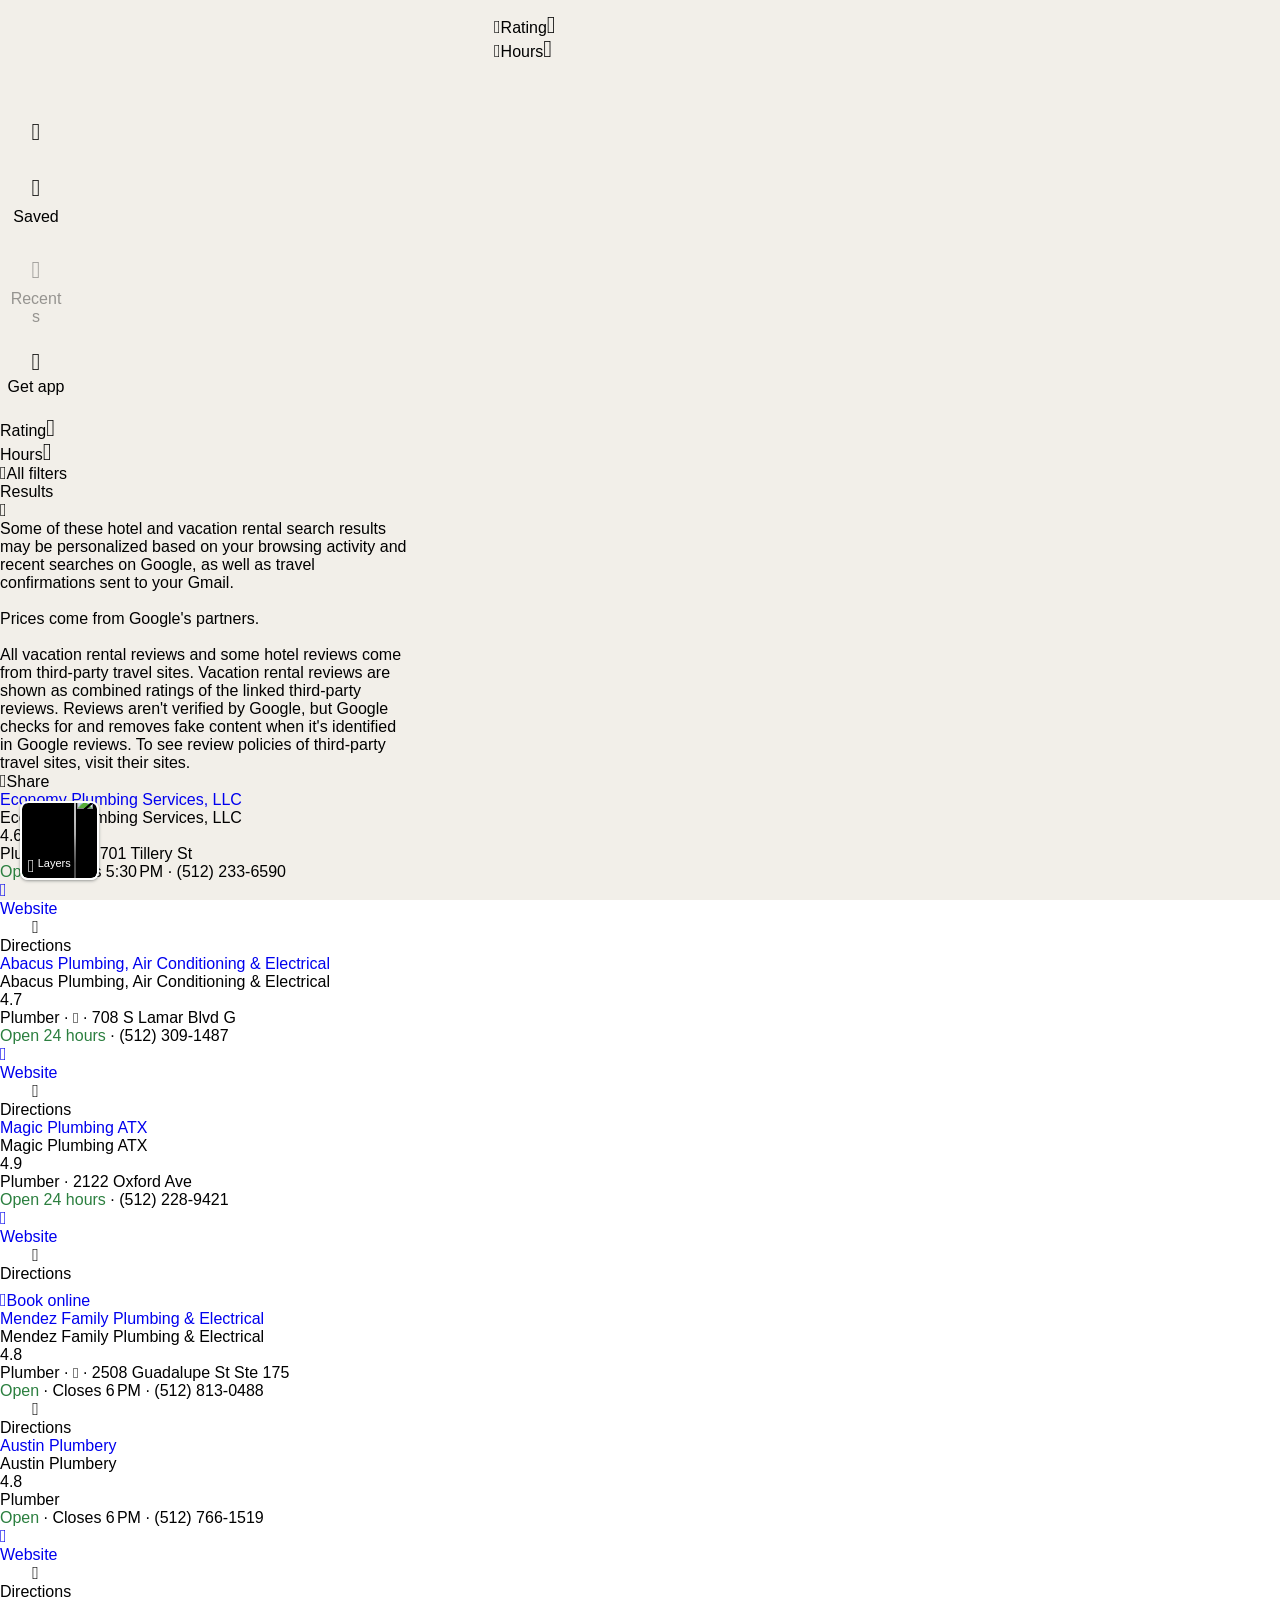
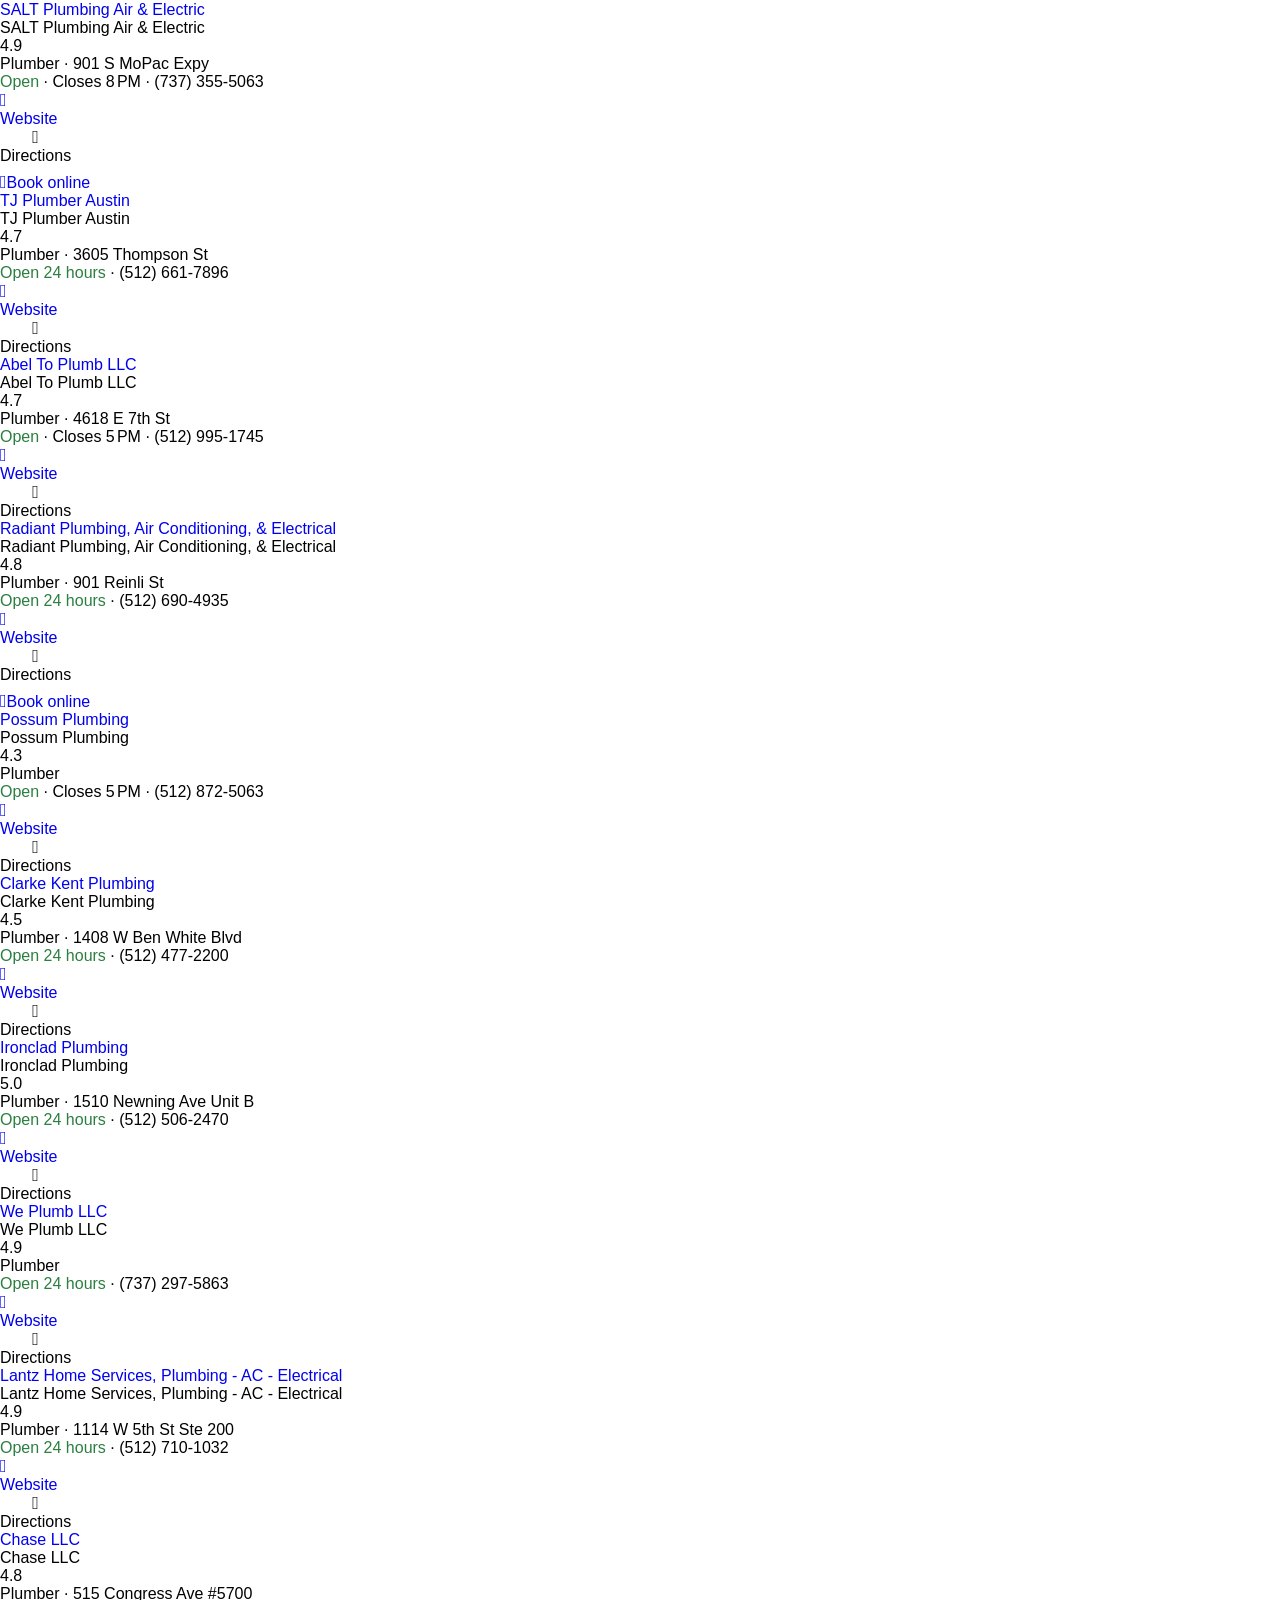
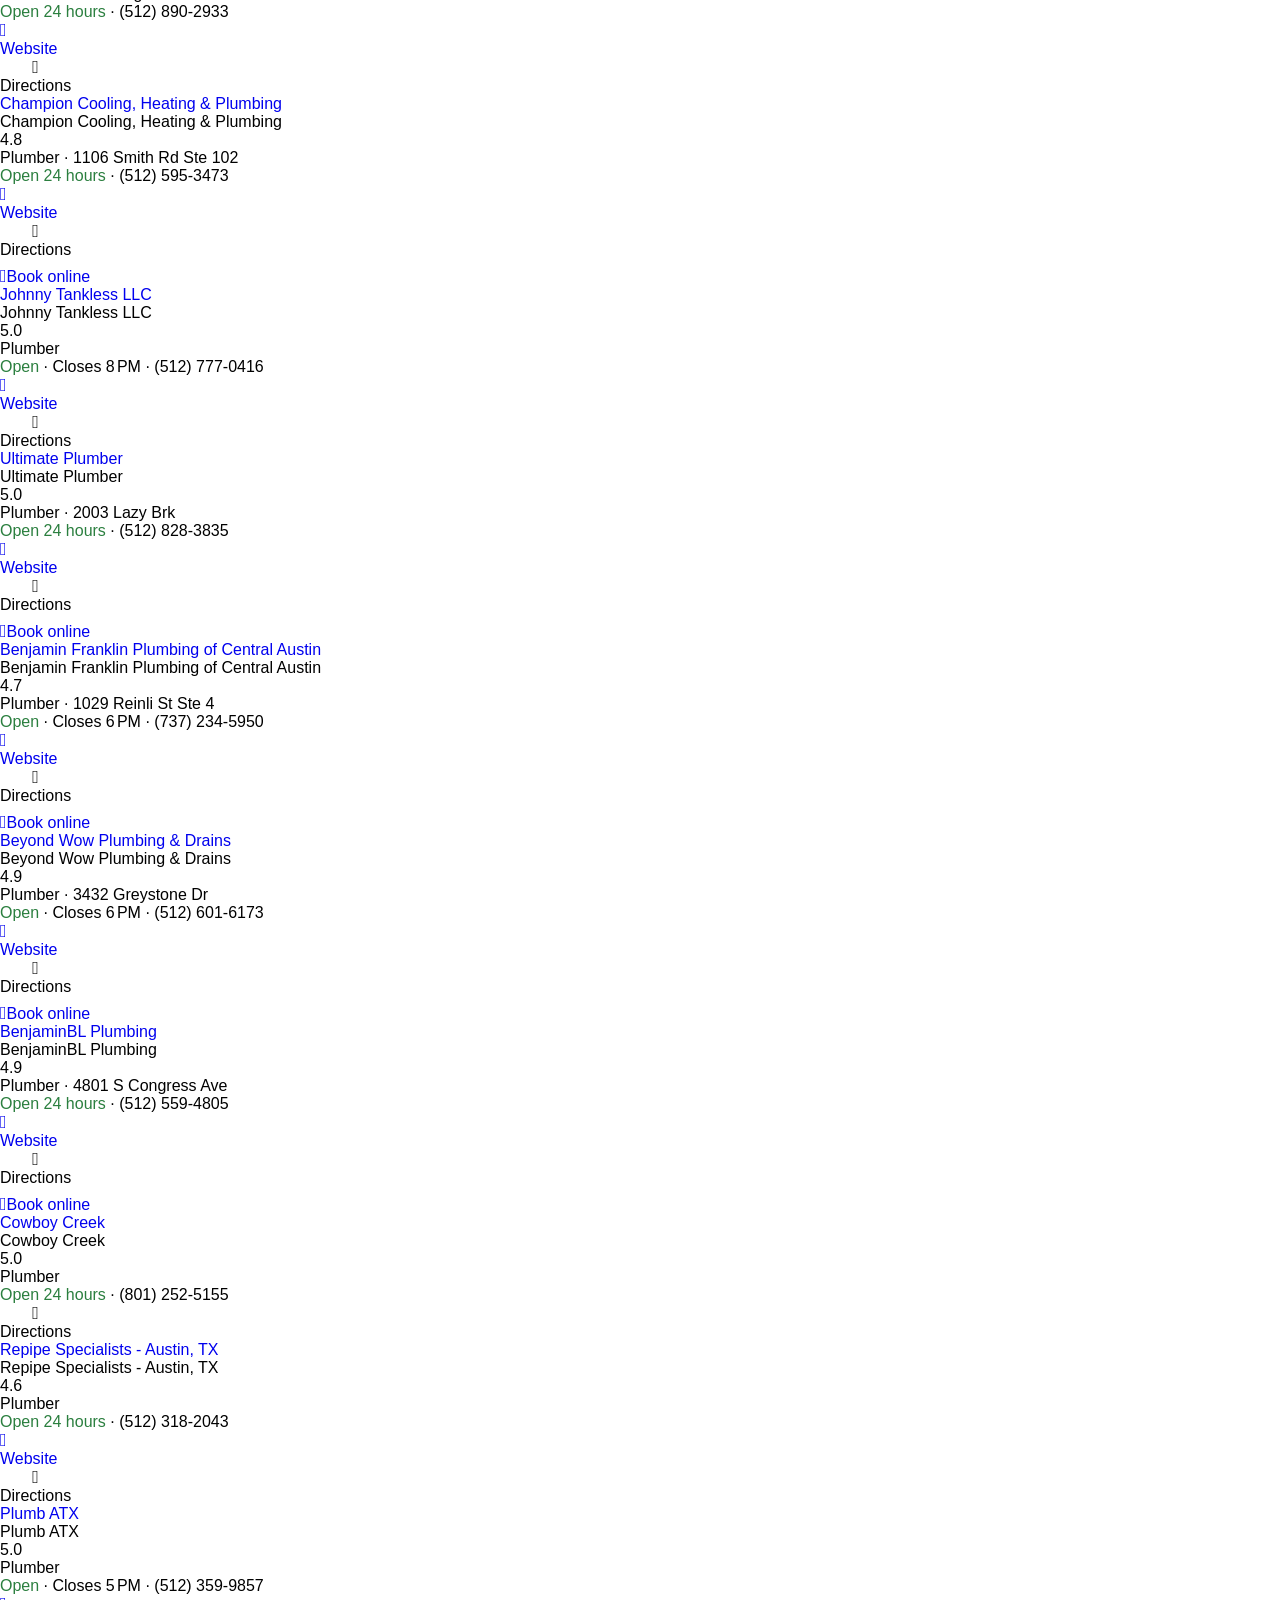
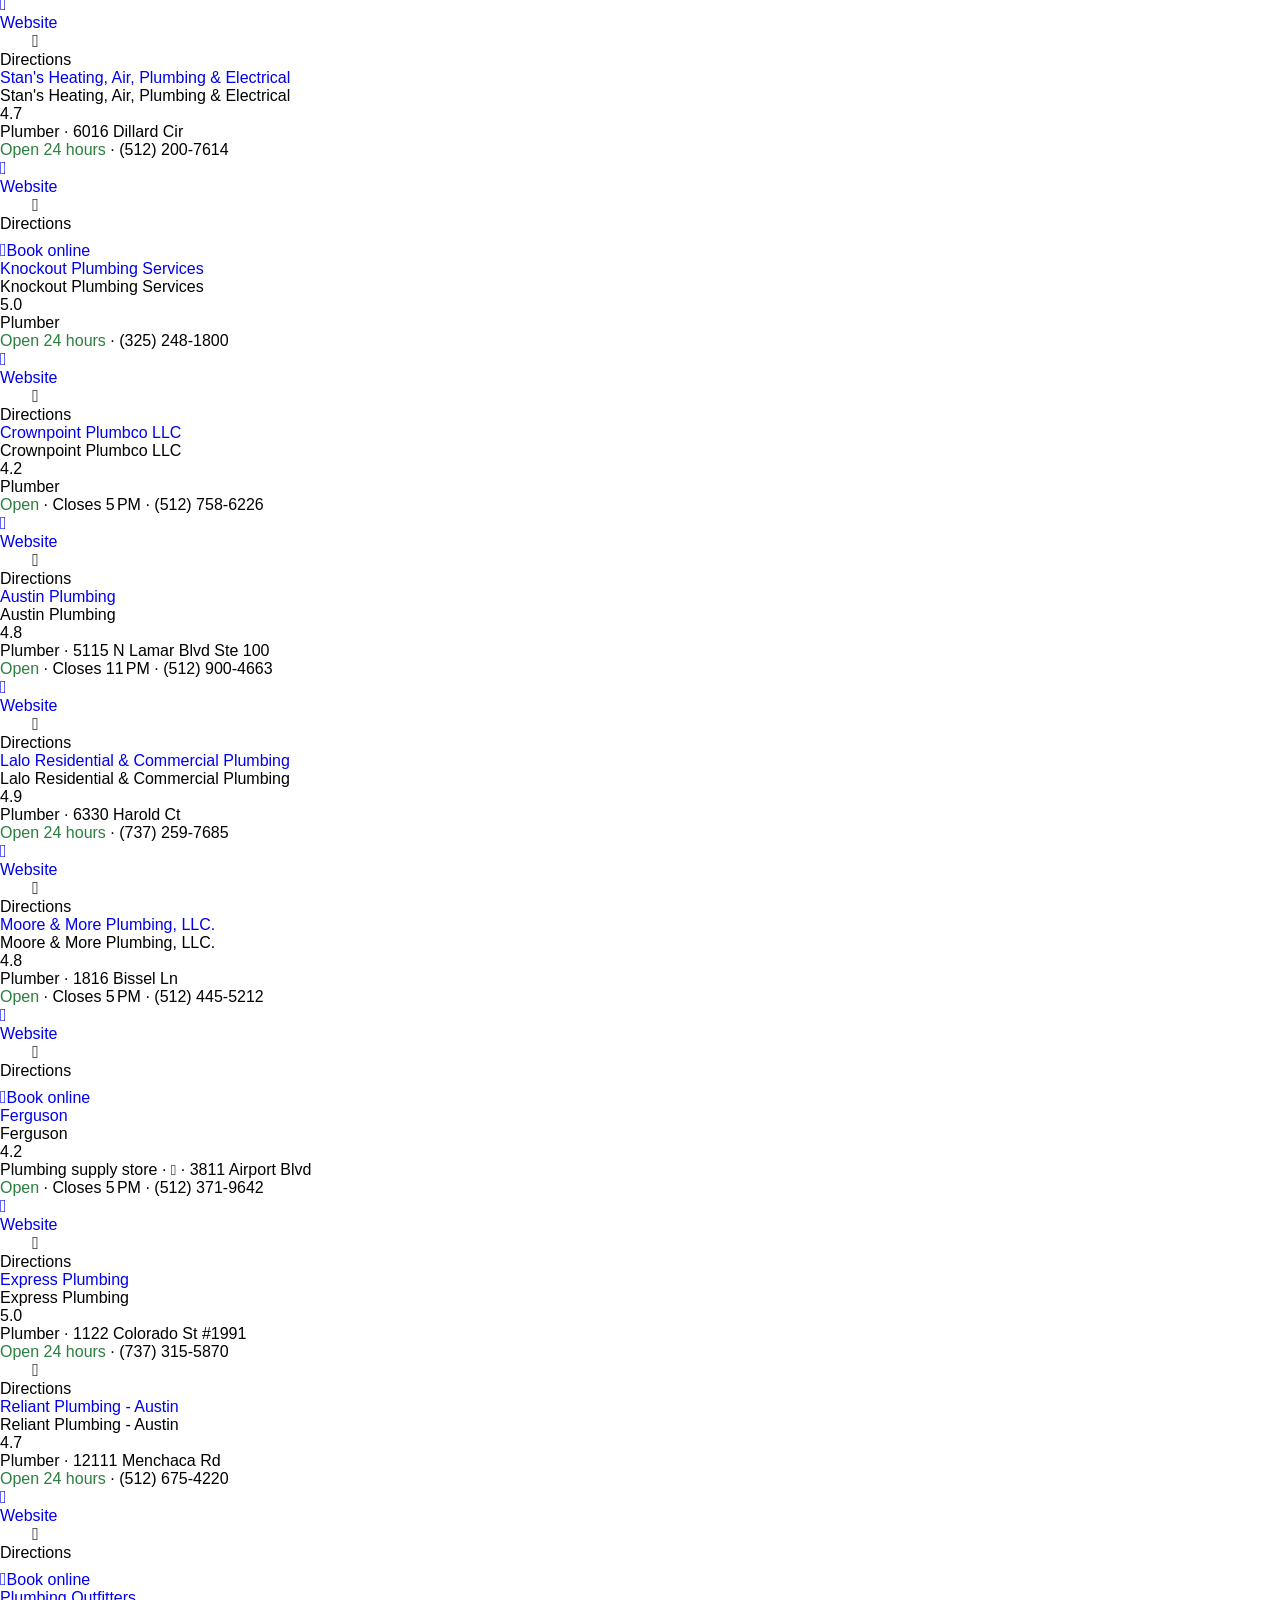
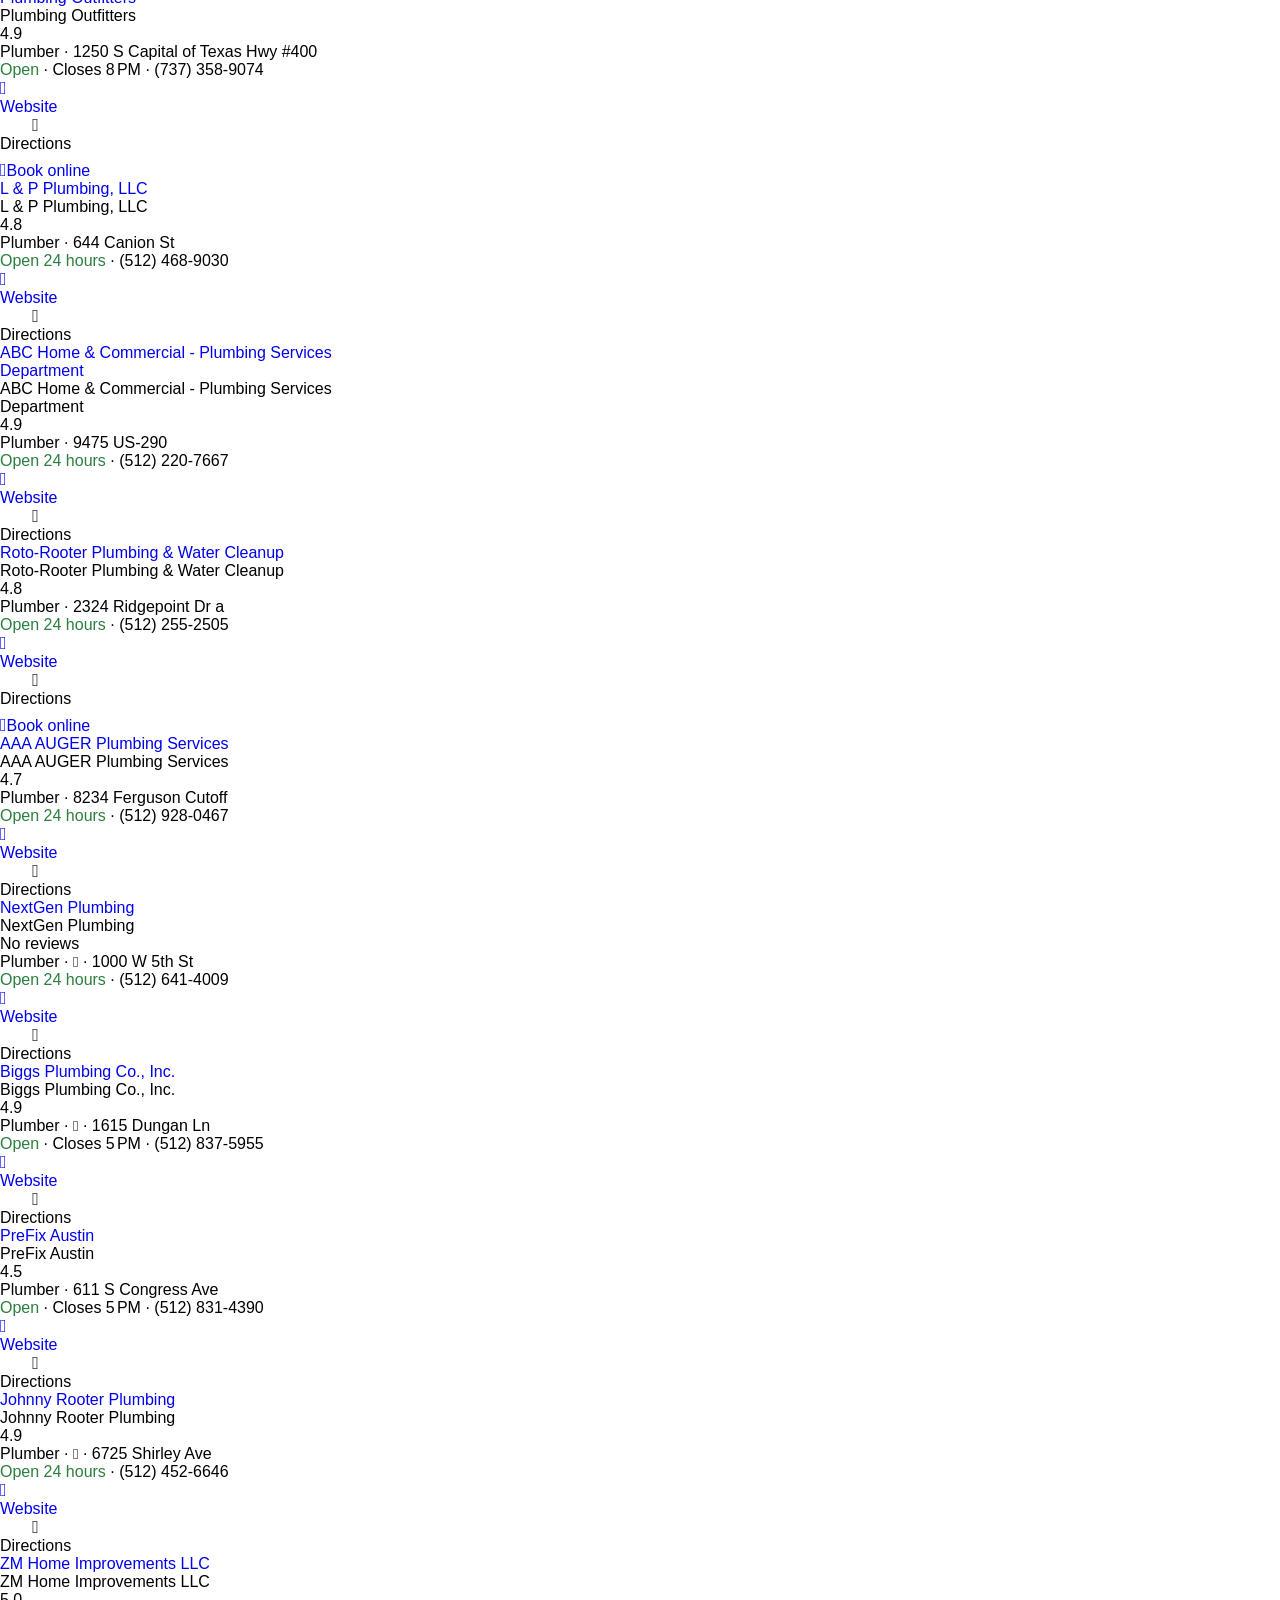
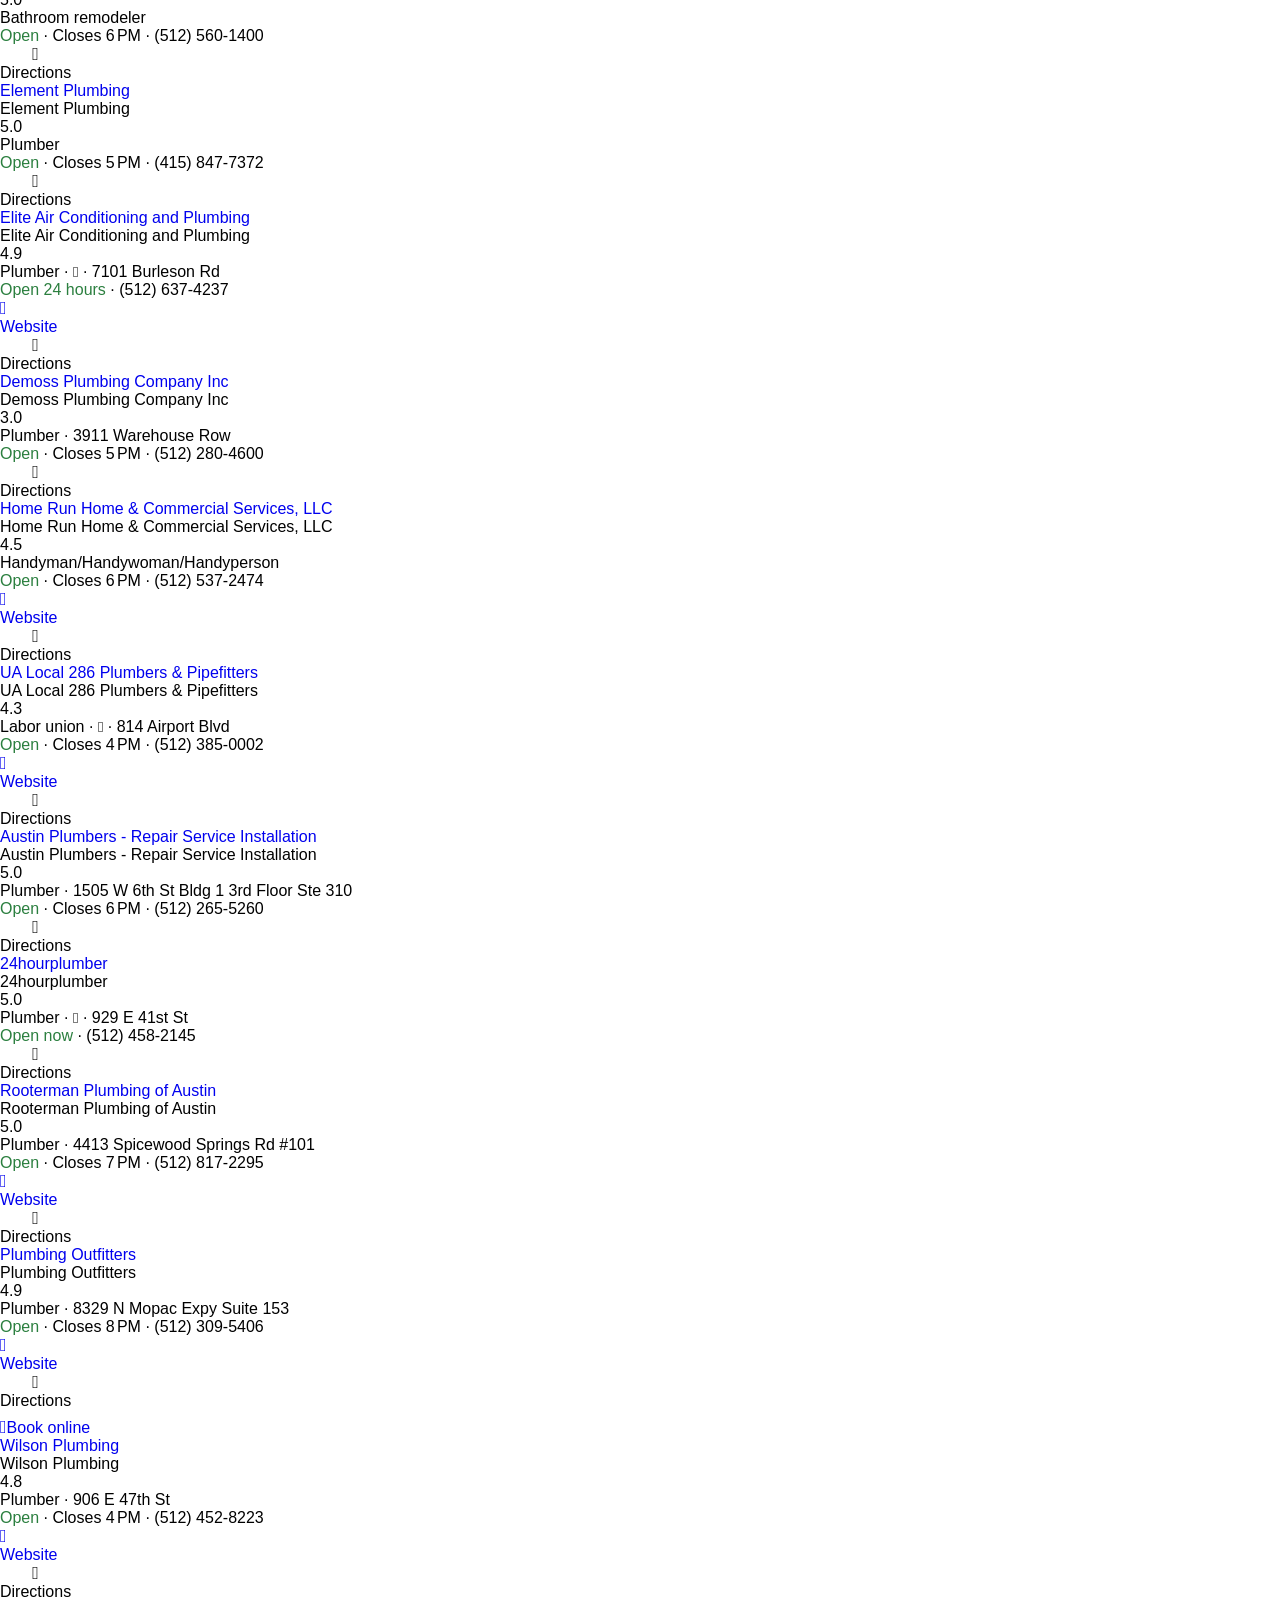
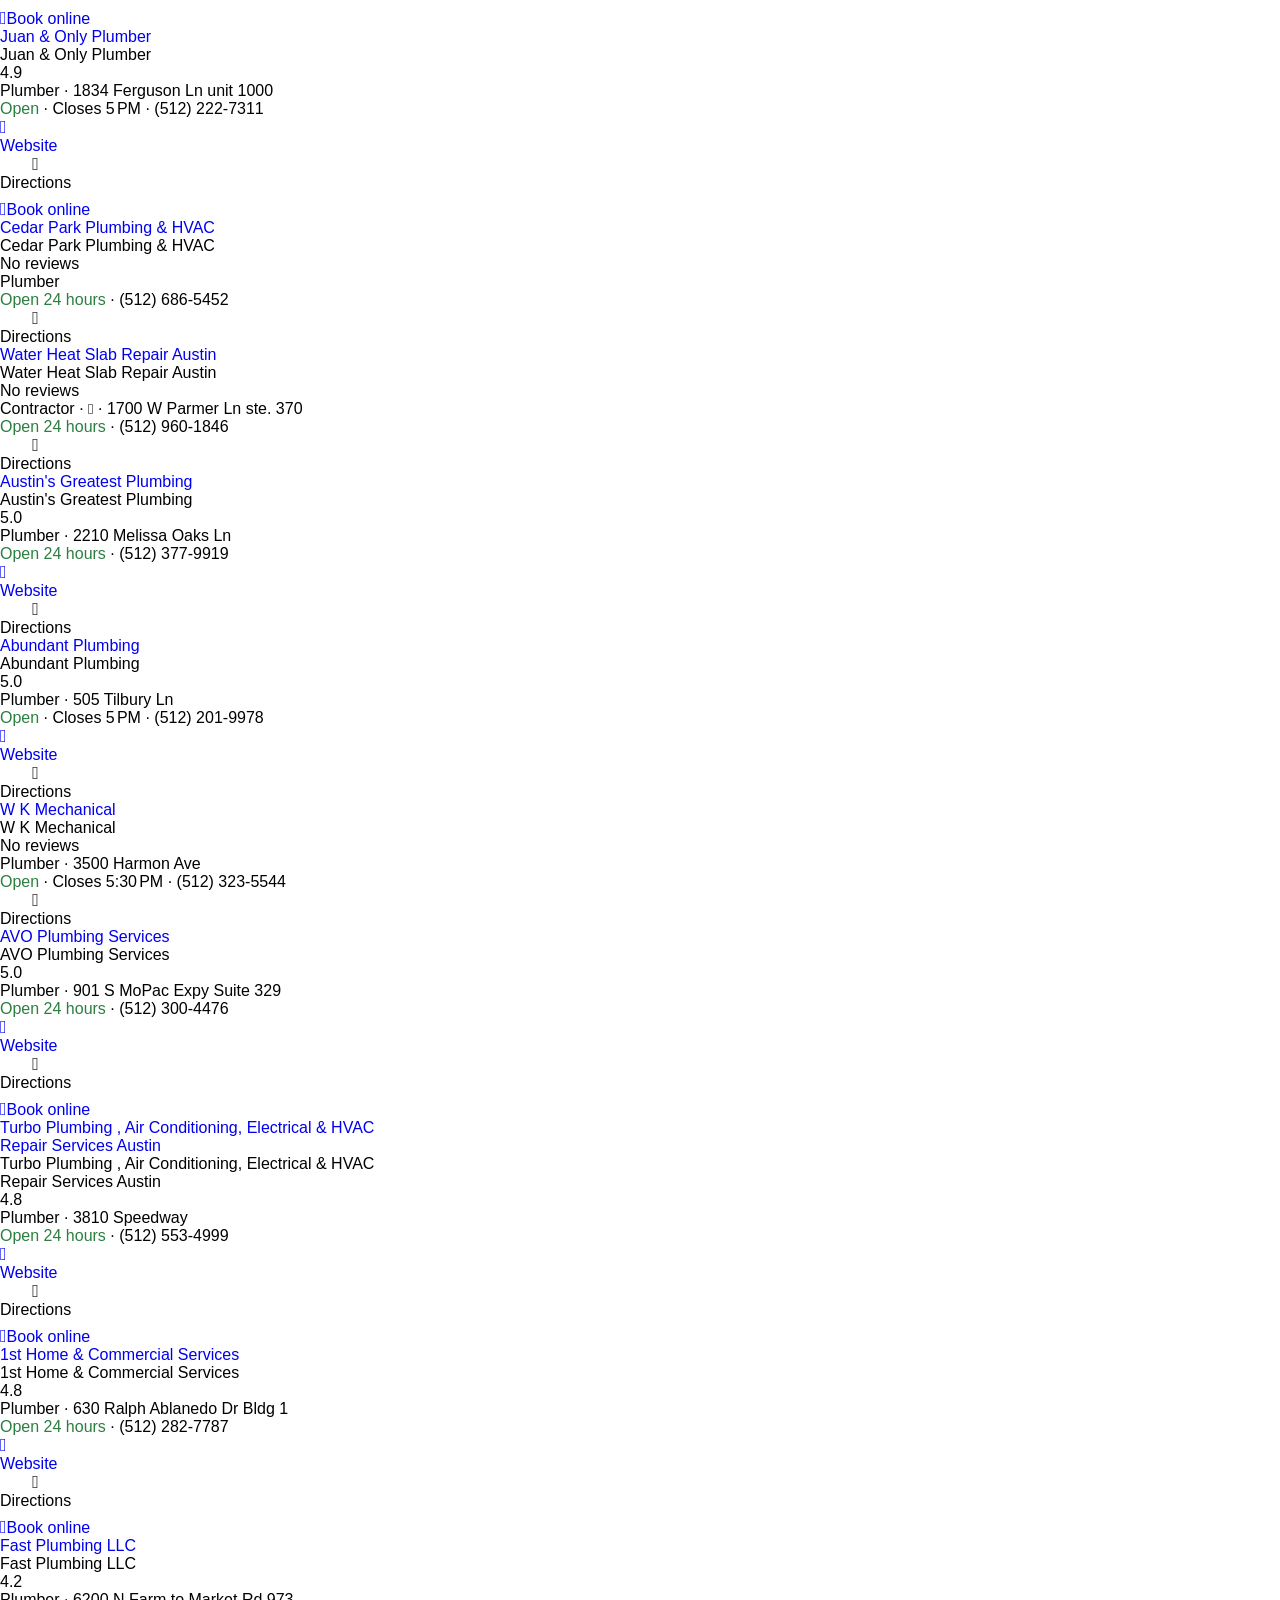
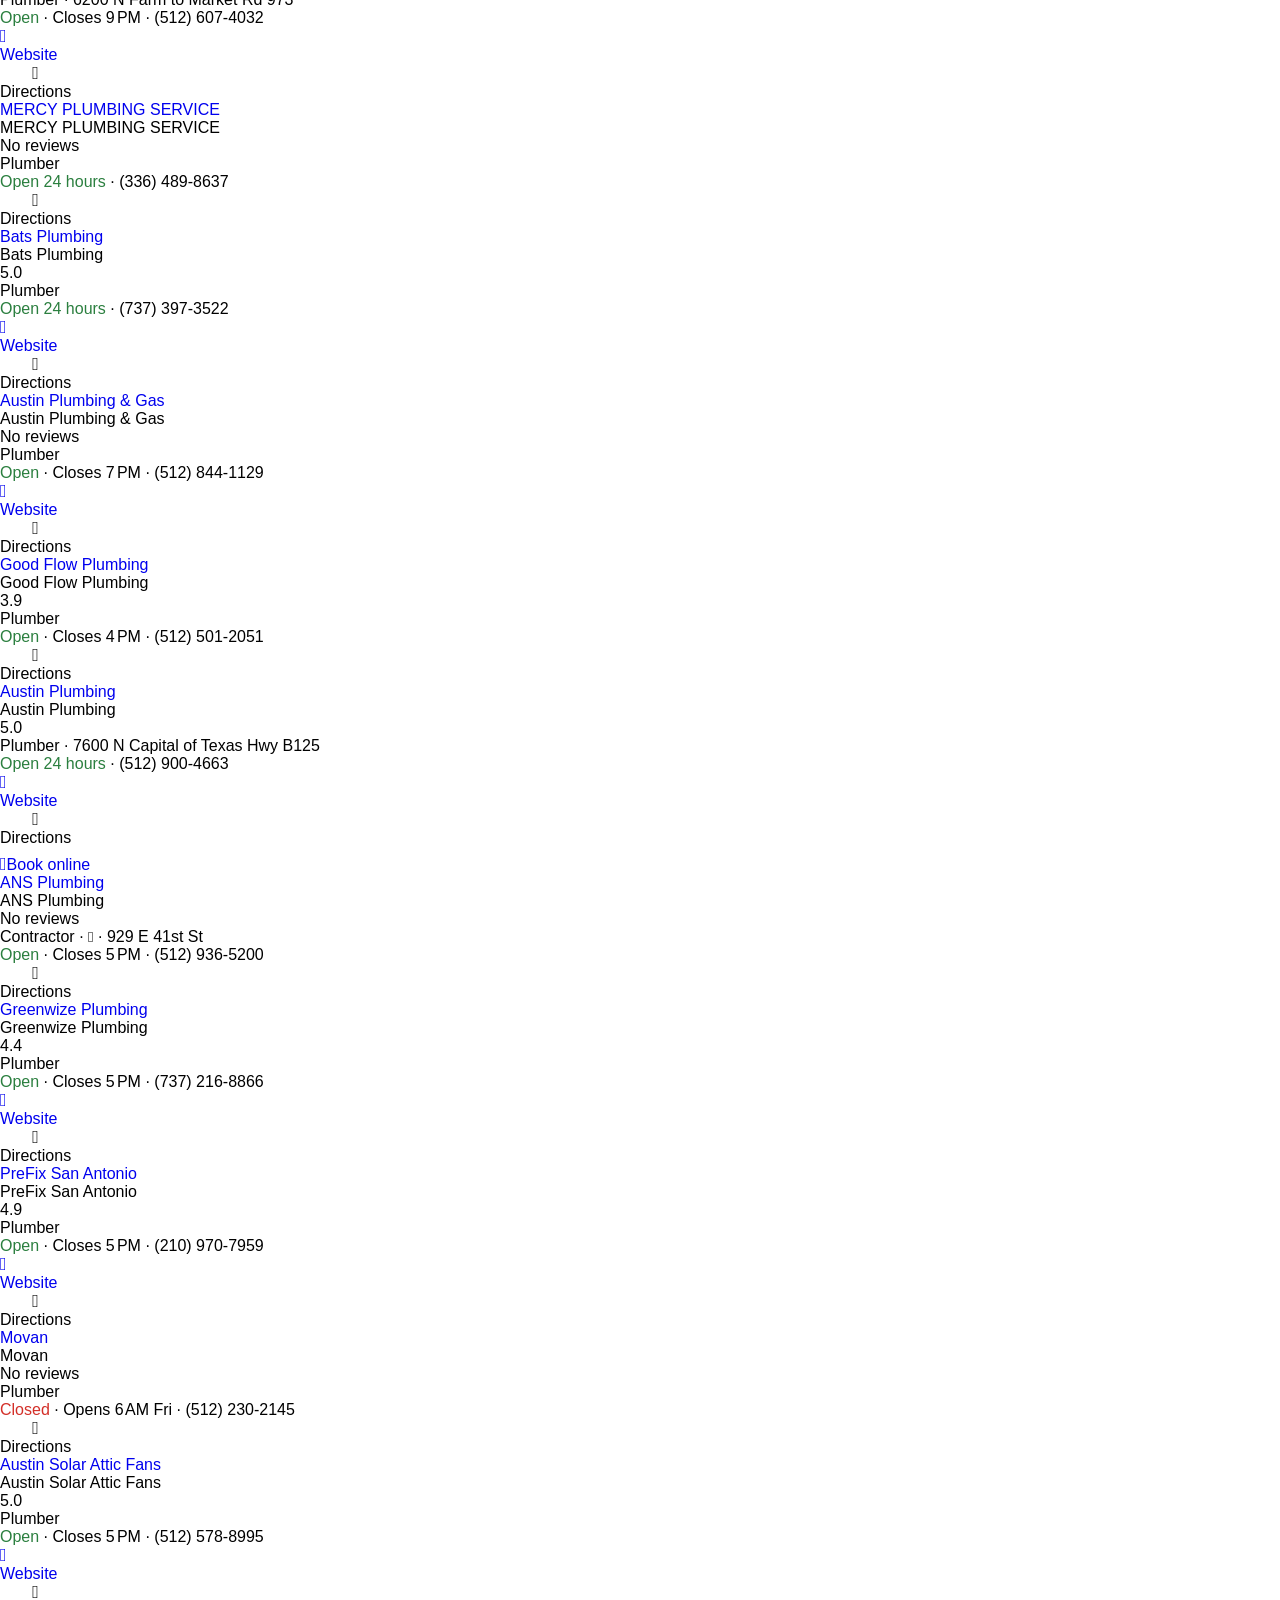
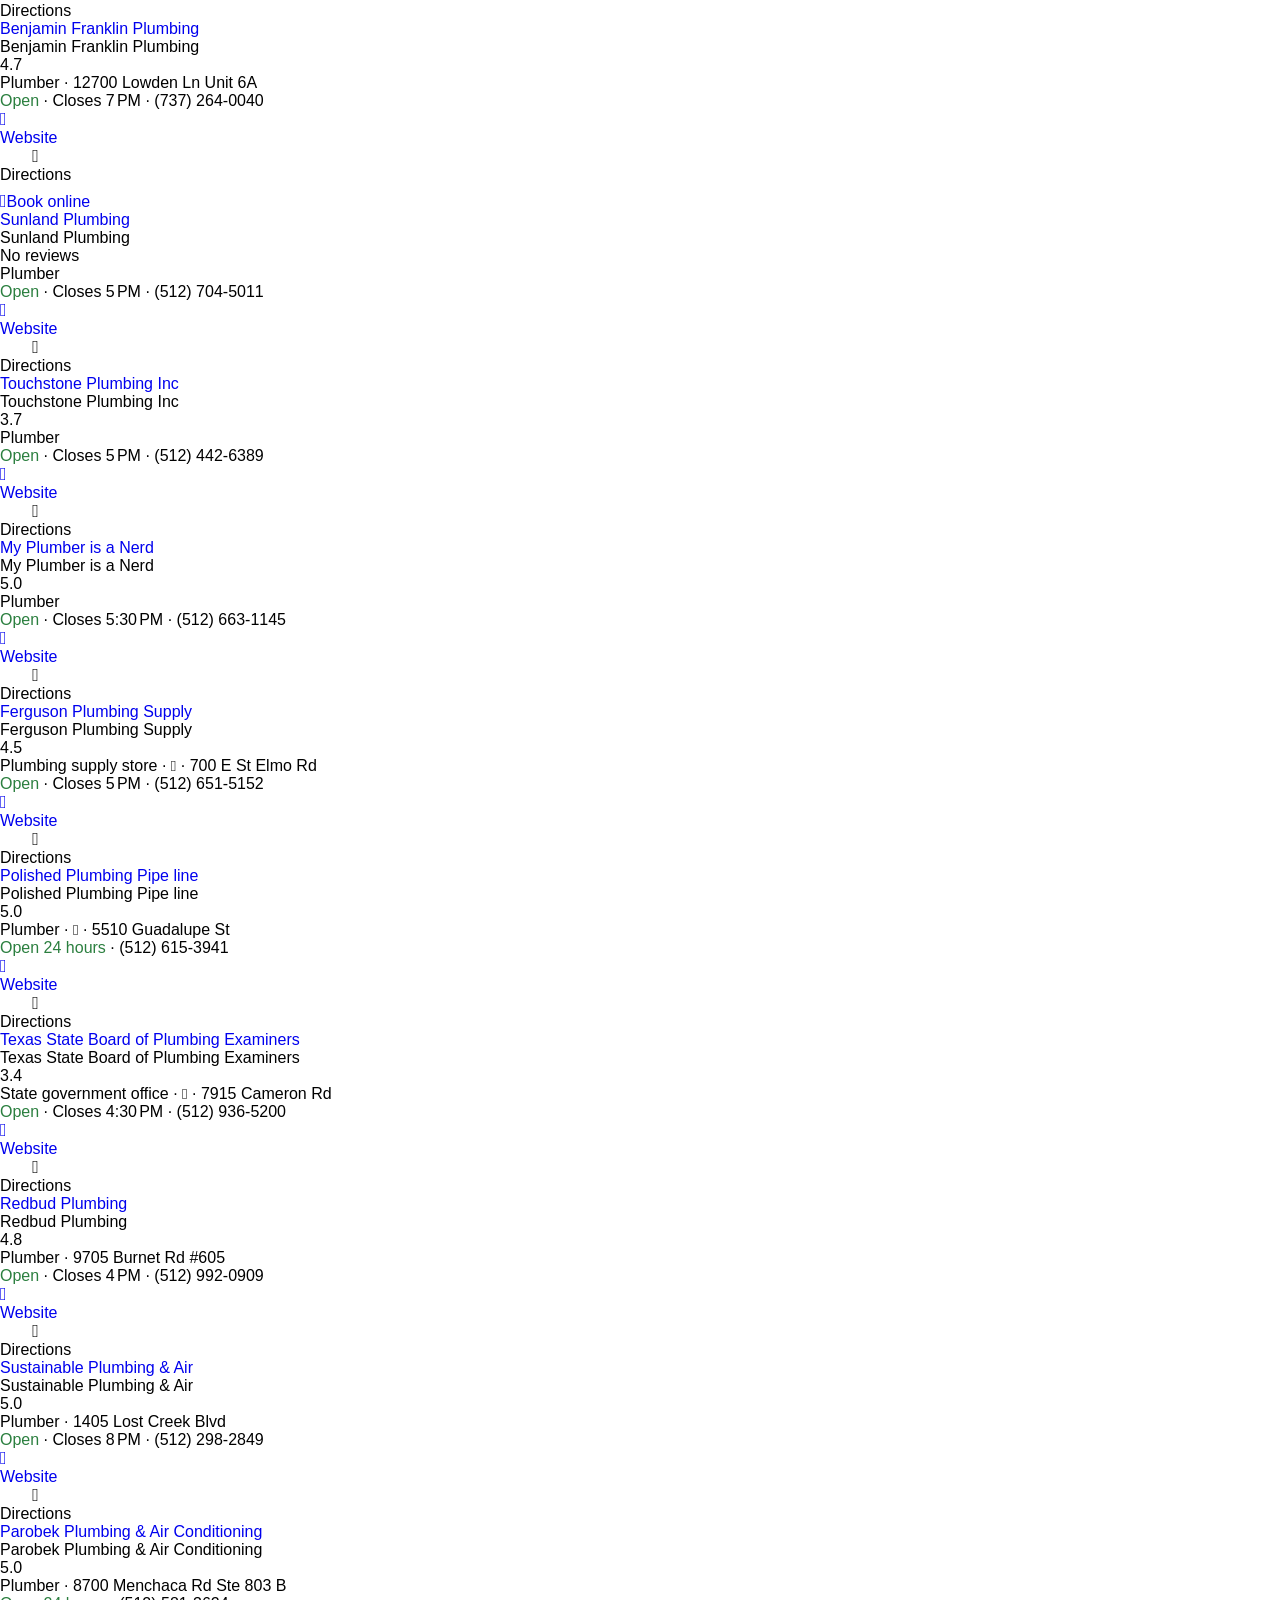
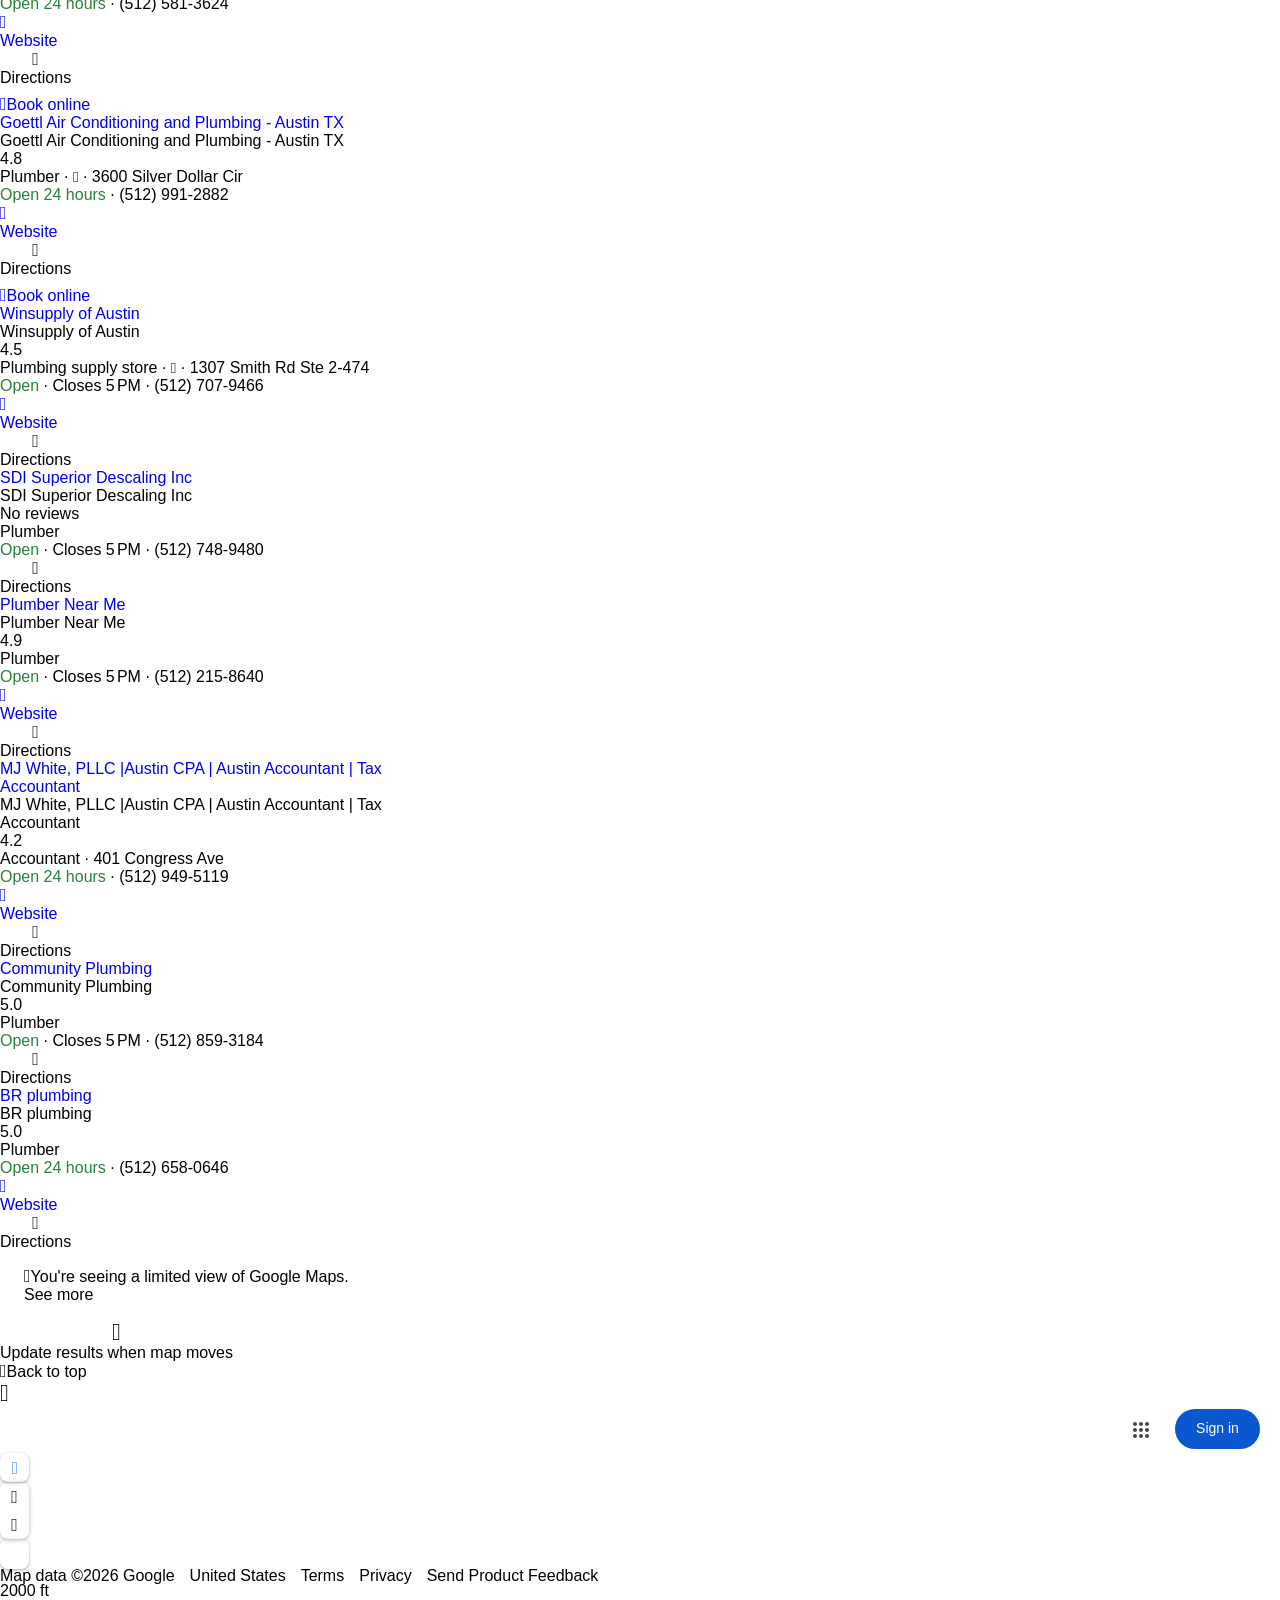
==== tests/fixtures/maps_results.html @ bc1dbabc "GeoGrid: free open-source GBP/GMB geo-grid heatmap rank tracker FastAPI + Playwright + SQLite + Leaf" ====
<!DOCTYPE html><html itemscope="" itemtype="http://schema.org/Place" lang="en"><head>  <link href="/search?tbm=map&amp;authuser=0&amp;hl=en&amp;gl=us&amp;q=plumber&amp;pb=%211splumber%214m8%211m3%211d27567.54547138515%212d-97.7431%213d30.2672%213m2%211i1024%212i768%214f13.1%217i20%2110b1%2112m63%211m5%2118b1%2130b1%2131m1%211b1%2134e1%212m4%215m1%216e2%2120e3%2139b1%216m34%2132i1%2149b1%2163m0%2166b1%2185b1%21114b1%21149b1%21206b1%21209b1%21212b1%21215b1%21216b1%21222b1%21223b1%21232b1%21234b1%21235b1%21239b1%21246b1%21253b1%21260b1%21262b1%21266b1%21267b1%21270b1%21271b1%21273b1%21277b1%21280b1%21281b1%21291m0%21294b1%21302i300%21303i100%2110b1%2112b1%2113b1%2114b1%2116b1%2117m1%213e1%2120m3%215e2%216b1%2114b1%2146m1%211b0%2196b1%2197m1%212b1%2199b1%2119m4%212m3%211i360%212i120%214i8%2120m57%212m2%211i203%212i100%213m2%212i4%215b1%216m6%211m2%211i86%212i86%211m2%211i408%212i240%217m33%211m3%211e1%212b0%213e3%211m3%211e2%212b1%213e2%211m3%211e2%212b0%213e3%211m3%211e8%212b0%213e3%211m3%211e10%212b0%213e3%211m3%211e10%212b1%213e2%211m3%211e10%212b0%213e4%211m3%211e9%212b1%213e2%212b1%219b0%2115m8%211m7%211m2%211m1%211e2%212m2%211i195%212i195%213i20%2122m5%211st6a-aqCaLKGphbIPyODd8Qg%217e81%2114m1%213st6a-aqCaLKGphbIPyODd8Qg%2115i9937%2124m107%211m25%2113m9%212b1%213b1%214b1%216i1%218b1%219b1%2114b1%2120b1%2125b1%2118m14%213b1%214b1%215b1%216b1%2113b1%2114b1%2117b1%2121b1%2122b1%2132b1%2133m1%211b1%2134b1%2136e2%2110m1%218e3%2111m1%213e1%2117b1%2120m2%211e3%211e6%2124b1%2125b1%2126b1%2127b1%2129b1%2130m1%212b1%2136b1%2137b1%2139m3%212m2%212i1%213i1%2143b1%2152b1%2154m1%211b1%2155b1%2156m1%211b1%2161m2%211m1%211e1%2165m5%213m4%211m3%211m2%211i224%212i298%2172m22%211m8%212b1%215b1%217b1%2112m4%211b1%212b1%214m1%211e1%214b1%218m10%211m6%214m1%211e1%214m1%211e3%214m1%211e4%213sother_user_google_review_posts__and__hotel_and_vr_partner_review_posts%216m1%211e1%219b1%2189b1%2190m2%211m1%211e2%2198m3%211b1%212b1%213b1%21103b1%21113b1%21114m3%211b1%212m1%211b1%21117b1%21122m1%211b1%21126b1%21127b1%21128m1%211b1%2126m4%212m3%211i80%212i92%214i8%2130m28%211m6%211m2%211i0%212i0%212m2%211i530%212i768%211m6%211m2%211i974%212i0%212m2%211i1024%212i768%211m6%211m2%211i0%212i0%212m2%211i1024%212i20%211m6%211m2%211i0%212i748%212m2%211i1024%212i768%2134m19%212b1%213b1%214b1%216b1%218m6%211b1%213b1%214b1%215b1%216b1%217b1%219b1%2112b1%2114b1%2120b1%2123b1%2125b1%2126b1%2131b1%2137m1%211e81%2142b1%2149m10%213b1%216m2%211b1%212b1%217m2%211e3%212b1%218b1%219b1%2110e2%2150m3%212e2%213m1%213b1%2161b1%2167m5%217b1%2110b1%2114b1%2115m1%211b0%2169i797%2177b1" as="fetch" crossorigin="" rel="preload">   <link href="https://fonts.gstatic.com/" crossorigin="" rel="preconnect"> <link href="https://maps.gstatic.com/" crossorigin="" rel="preconnect"> <link href="https://www.gstatic.com/" crossorigin="" rel="preconnect"> <link href="https://fonts.gstatic.com/" rel="dns-prefetch"> <link href="https://maps.gstatic.com/" rel="dns-prefetch"> <link href="https://www.gstatic.com/" rel="dns-prefetch">   <link href="/maps/_/js/k=maps.m.en.k8gu-XhSnoM.2021.O/m=GfLzUe,tNOPW,cZ2KIb,Rq2f7d,omhq0,MJcXSb,WEtKm,B863O,bEpRLd,ItB2Fd,EUHafb,PwZekb,dEsJDd,iDMycd,b/am=CDIAAADhKAAQ/rt=j/d=1/rs=ACT90oFkuWaLF4IE8TXBW7Ov9I--seJHRw?wli=m.EJDDimRjr9U.loadSv.O%3A%3Bm.IESP4X_R-hA.loadSvVtl.O%3A%3Bm.-RcUKAufsI0.mapcore.O%3A%3B" as="script" rel="preload" type="application/javascript" nonce="">   <link href="/maps/preview/opensearch.xml?hl=en" title="Google Maps" rel="search" type="application/opensearchdescription+xml"> <title>plumber - Google Maps</title> <meta content=" Find local businesses, view maps and get driving directions in Google Maps. " name="Description">  <meta content="Google Maps" itemprop="name"> <meta content="Google Maps" property="og:title">  <meta content="https://maps.google.com/maps/api/staticmap?center=30.2672%2C-97.7431&amp;zoom=14&amp;size=900x900&amp;language=en&amp;sensor=false&amp;key=AIzaSyBoYjeRtfVI0Jd8Q_9mnflo9i4sOYpShB0&amp;signature=0VKMD2I5sYBm15K16ZoP9YHN9R0" itemprop="image"> <meta content="https://maps.google.com/maps/api/staticmap?center=30.2672%2C-97.7431&amp;zoom=14&amp;size=900x900&amp;language=en&amp;sensor=false&amp;key=AIzaSyBoYjeRtfVI0Jd8Q_9mnflo9i4sOYpShB0&amp;signature=0VKMD2I5sYBm15K16ZoP9YHN9R0" property="og:image"> <meta content="900" property="og:image:width"> <meta content="900" property="og:image:height">  <meta content="Find local businesses, view maps and get driving directions in Google Maps." itemprop="description"> <meta content="Find local businesses, view maps and get driving directions in Google Maps." property="og:description">  <meta content="Google Maps" property="og:site_name"> <meta content="summary" name="twitter:card">  <meta content="[base64]" http-equiv="origin-trial"> <meta content="initial-scale=1.0, maximum-scale=1.0, minimum-scale=1.0, user-scalable=no" name="viewport"> <meta content="notranslate" name="google"> <meta content="origin" name="referrer"> <meta content="ByHT0GXztW_RcGxS0o86DBf1WtNu02FfqlcT8njnSqU" name="google-site-verification"> <meta content="Diln__r3p9-tt39P2Cl2Amvx6oFB4PATnxuFBaw6ej8" name="google-site-verification"> <meta content="Q3PYRz1EUxp_7LF_eIg9Yh1cJa8_y9gnPgGfk4fDPes" name="google-site-verification">  <script nonce="">(function(){var kEI='t6a-aqCaLKGphbIPyODd8Qg';window.APP_OPTIONS=[null,"20260928.0",null,["/search?tbm\u003dmap\u0026authuser\u003d0\u0026hl\u003den\u0026gl\u003dus","/s?tbm\u003dmap\u0026gs_ri\u003dmaps\u0026suggest\u003dp\u0026authuser\u003d0\u0026hl\u003den\u0026gl\u003dus","/maps/preview/directions?authuser\u003d0\u0026hl\u003den\u0026gl\u003dus",null,null,null,[["/maps/vt"],797,["/maps/vt/stream"],null,0,null,1015,"/maps/vt",null,null,"[base64]/[base64]/iMwivfT4LCIXAAECAwQFBgcICQoLDA0ODxAREhMUFRYwgJqeATiAowVKB3RyYW5zaXRipAEICRKEARIOCAISBmluZG9vchi/hD0aHxICZW4aAnVzKNEIYhIIRBIOCgNzZXQSB1JvYWRtYXAgATIeCAwQAjgB4AEGgAIBuAIByAIB2AIB6AIBkAMB4AMBogEGGAEwAXgBugElzsVT0cVTsqxUut2oApW6thbpkrsi6pK7IuySuyK/iMwivfT4LCIIDxAREhMUFRYwgJqeATiAowVKBmluZG9vcmK+AQg6EpQBEg0IABi/hD0iBQoDb2RsGh8SAmVuGgJ1cyjRCGISCEQSDgoDc2V0EgdSb2FkbWFwIAEqBS0AAIA/MigIDBACMAA4AdIBAhgB4AEGgAIBuAIByAIB2AIB6AIBkAMBsAMB4AMBogEGGAEwAXgBugElzsVT0cVTsqxUut2oApW6thbpkrsi6pK7IuySuyK/[base64]/iMwiCL30+CwoBigJKAwoD/LOnbUMBBgDMAIaCxICZW4aAnVzKNEIIAEyPggMEAIwADgB4AEGgAIBuAIBwAIByAIB2AIB6AIBkAMByAMB4AMB8AMG8AMJ8AMM8AMP+AMI+AML+AMO+AMVugElzsVT0cVTsqxUut2oApW6thbpkrsi6pK7IuySuyK/iMwivfT4LCIEBgkMDzCAowU4iA5KCGxvcmUtcmVjYtwBCB4SwgESVwgCEglsb3JlLXAxM24Yv4Q9itWXpgk0EM7FUxDRxVMQsqxUELrdqAIQlbq2FhCl/rcWEOmSuyIQ6pK7IhDskrsiEL+IzCIQvfT4LIrH1tALAJKX9NYLABoLEgJlbhoCdXMo0QggATIsCAwQAjAAOAHgAQaAAgG4AgHAAgHIAgHYAgHoAgGQAwHIAwHgAwHwAwr4AxW6ASnOxVPRxVOyrFS63agClbq2FqX+txbpkrsi6pK7IuySuyK/[base64]/[base64]/[base64]/[base64]/ADBPADBfADBvADB/ADCPgDAfgDAvgDA/gDBPgDBfgDBvgDB/[base64]/[base64]/[base64]/hD0aIhICZW4aAnVzKNEIYhIIRBIOCgNzZXQSB1JvYWRtYXCoAQAgATIPwAIByAMB8AMB+AMWkAUBugElzsVT0cVTsqxUut2oApW6thbpkrsi6pK7IuySuyK/[base64]/[base64]/[base64]/[base64]/[base64]/dj1kMDQ0NTUxOWUzYTljYzIzNmFmM2NmMjA0MmQ4YTlkMjpgCi6AfIB4gHSAcIBsgGiAZIBggFyAWIBUgFCATIBIgESAQIA8gDiANIAwgCyAKIAkEgQIABAAEgQIARABEgQIAhACEg0IAxD///////////8BEg0IBBD+//////////8BOM7FUzjRxVM4sqxUOLrdqAI4lbq2FjjpkrsiOOqSuyI47JK7Iji/iMwiOL30+Cw\u003d",null,["/maps/vt/proto"],"[base64]/iMwivfT4LM7FU9HFU7rdqALun+8EsqxUpf63FpW6thbpkrsi6pK7IuySuyK99PgswITfIqOpiDC/iMwi4AGdBoACARgBIhcAAQIDBAUGBwgJCgsMDQ4PEBESExQVFjCAmp4BOICjBUoBbWKaAggCEu4BEjQIAhIHdHJhZmZpYxi/[base64]/iMwivfT4LM7FU9HFU7rdqALun+8EsqxUpf63FpW6thbpkrsi6pK7IuySuyK99PgswITfIqOpiDC/iMwi4AGdBoACASIXAAECAwQFBgcICQoLDA0ODxAREhMUFRYwtAE4eEoHdHJhZmZpY2LzAQgDEsYBEgwIAhIEYmlrZRi/hD0aHxICZW4aAnVzKNEIYhIIRBIOCgNzZXQSB1JvYWRtYXAgATIvCAwQAjAAOAFAAogBAeABBoACAbgCAcgCAdgCAegCAZADAeADAZoEBAgBEAHIBQG6AVrOxVPRxVOyrFS63agClbq2FumSuyLqkrsi7JK7Ir+IzCK99PgszsVT0cVTut2oAu6f7wSyrFSl/rcWlbq2FumSuyLqkrsi7JK7Ir30+CzAhN8io6mIML+IzCLgAZ0GgAIBIhcAAQIDBAUGBwgJCgsMDQ4PEBESExQVFjCAmp4BOICjBUoEYmlrZWKAAggIEtABEg8IAhIHdHJhbnNpdBi/hD0aJhICZW4aAnVzKNEIYhkIRBIVCgNzZXQSDlRyYW5zaXRGb2N1c2VkIAEyLwgMEAIwADgBQAKIAQHgAQaAAgG4AgHIAgHYAgHoAgGQAwHgAwGaBAQIARAByAUBugFazsVT0cVTsqxUut2oApW6thbpkrsi6pK7IuySuyK/iMwivfT4LM7FU9HFU7rdqALun+8EsqxUpf63FpW6thbpkrsi6pK7IuySuyK99PgswITfIqOpiDC/iMwi4AGdBoACASIXAAECAwQFBgcICQoLDA0ODxAREhMUFRYwgJqeATiAowVKB3RyYW5zaXRi8QEICRLRARIOCAISBmluZG9vchi/[base64]/[base64]/rcWlbq2FumSuyLqkrsi7JK7Ir30+CzAhN8io6mIML+IzCLgAZ0GgAIBGAEiCA8QERITFBUWMICangE4gKMFSg5pbmRvb3JfZGVmYXVsdGKOAggKEt8BEhgIAhi/hD0iBwoCdW0SATEiBwoCdHQSATEaIxICZW4aAnVzKNEIYhIIRBIOCgNzZXQSB1JvYWRtYXBiAggUIAEyLwgMEAIwADgBQAKIAQHgAQaAAgG4AgHIAgHYAgHoAgGQAwHgAwGaBAQIARAByAUBogEGGAEwAXgBugFazsVT0cVTsqxUut2oApW6thbpkrsi6pK7IuySuyK/iMwivfT4LM7FU9HFU7rdqALun+8EsqxUpf63FpW6thbpkrsi6pK7IuySuyK99PgswITfIqOpiDC/iMwi4AGdBoACASIXAAECAwQFBgcICQoLDA0ODxAREhMUFRYwgJqeATiAowVKBm15bWFwc2KEAggPEsoBEgYIARi/hD0aHxICZW4aAnVzKNEIYhIIRBIOCgNzZXQSB1JvYWRtYXAgATIvCAwQAjAAOAFAAogBAeABBoACAbgCAcgCAdgCAegCAZADAeADAZoEBAgBEAHIBQGSAQIIAaIBAhAEugFazsVT0cVTsqxUut2oApW6thbpkrsi6pK7IuySuyK/iMwivfT4LM7FU9HFU7rdqALun+8EsqxUpf63FpW6thbpkrsi6pK7IuySuyK99PgswITfIqOpiDC/iMwi4AGdBoACARgBIhYAAQIDBAUGBwgJCgsMDQ4PEBESExQVMICangE4////////////AUoJc2F0ZWxsaXRlYrMCCBAS+gESCwgFEgdzaGFkaW5nEgwIBhIIY29udG91cnMSCQgAEgFtGL+EPRorEgJlbhoCdXMo0QhiAghDYgIIP2ICCANiEghEEg4KA3NldBIHVGVycmFpbiAAKgkIAC0AAIA/MAEyLwgMEAIwADgBQAKIAQHgAQaAAgG4AgHIAgHYAgHoAgGQAwHgAwGaBAQIARAByAUBkgECCAG6AVrOxVPRxVOyrFS63agClbq2FumSuyLqkrsi7JK7Ir+IzCK99PgszsVT0cVTut2oAu6f7wSyrFSl/rcWlbq2FumSuyLqkrsi7JK7Ir30+CzAhN8io6mIML+IzCLgAZ0GgAIBGAEiFwABAgMEBQYHCAkKCwwNDg8QERITFBUWMICangE4////////////[base64]/[base64]/iMwivfT4LM7FU9HFU7rdqALun+8EsqxUpf63FpW6thbpkrsi6pK7IuySuyK99PgswITfIqOpiDC/[base64]/iMwivfT4LM7FU9HFU7rdqALun+8EsqxUpf63FpW6thbpkrsi6pK7IuySuyK99PgswITfIqOpiDC/iMwi4AGdBoACASIXAAECAwQFBgcICQoLDA0ODxAREhMUFRYw////////////ATj///////////8BSgNzdnZivAIIGhL+ARILCAUSB3NoYWRpbmcSDAgGEghjb250b3VycxIJCAASAW0Yv4Q9Gi8SAmVuGgJ1cyjRCGICCENiAgg/YgIIA2IWCEQSEgoDc2V0EgtUZXJyYWluRGFyayAAKgkIAC0AAIA/MAEyLwgMEAIwADgBQAKIAQHgAQaAAgG4AgHIAgHYAgHoAgGQAwHgAwGaBAQIARAByAUBkgECCAG6AVrOxVPRxVOyrFS63agClbq2FumSuyLqkrsi7JK7Ir+IzCK99PgszsVT0cVTut2oAu6f7wSyrFSl/rcWlbq2FumSuyLqkrsi7JK7Ir30+CzAhN8io6mIML+IzCLgAZ0GgAIBGAEiFwABAgMEBQYHCAkKCwwNDg8QERITFBUWMICangE4////////////AUoMdGVycmFpbl9kYXJrYssCCB0SrwISVwgCEghsb3JlLXJlYxi/[base64]/vBLKsVKX+txaVurYW6ZK7IuqSuyLskrsivfT4LMCE3yKjqYgwv4jMIuABnQaAAgEiBAYJDA8wgKMFOIgOSghsb3JlLXJlY2KnAggeEo0CElcIAhIJbG9yZS1wMTNuGL+EPYrVl6YJNBDOxVMQ0cVTELKsVBC63agCEJW6thYQpf63FhDpkrsiEOqSuyIQ7JK7IhC/iMwiEL30+CyKx9bQCwCSl/TWCwAaCxICZW4aAnVzKNEIIAEyOwgMEAIwADgBQAKIAQHgAQaAAgG4AgHAAgHIAgHYAgHoAgGQAwHIAwHgAwHwAwr4AxWaBAQIARAByAUBugFezsVT0cVTsqxUut2oApW6thal/rcW6ZK7IuqSuyLskrsiv4jMIr30+CzOxVPRxVO63agC7p/vBLKsVKX+txaVurYW6ZK7IuqSuyLskrsivfT4LMCE3yKjqYgwv4jMIuABnQaAAgEiAQowgKMFONgESglsb3JlLXAxM25i+gEIOxLdARIUCAISDGRlc3RpbmF0aW9ucxi/[base64]/rcWlbq2FumSuyLqkrsi7JK7Ir30+CzAhN8io6mIML+IzCLgAZ0GgAIBIgEBMICjBTiIDkoMZGVzdGluYXRpb25zYrkCCB8S/[base64]/iMwivfT4LM7FU9HFU7rdqALun+8EsqxUpf63FpW6thbpkrsi6pK7IuySuyK99PgswITfIqOpiDC/[base64]/[base64]/iMwivfT4LM7FU9HFU7rdqALun+8EsqxUpf63FpW6thbpkrsi6pK7IuySuyK99PgswITfIqOpiDC/[base64]/4AxKaBAQIARAByAUBugFazsVT0cVTsqxUut2oApW6thbpkrsi6pK7IuySuyK/iMwivfT4LM7FU9HFU7rdqALun+8EsqxUpf63FpW6thbpkrsi6pK7IuySuyK99PgswITfIqOpiDC/[base64]/vBLKsVKX+txaVurYW6ZK7IuqSuyLskrsivfT4LMCE3yKjqYgwv4jMIuABnQaAAgEiAQwwkBw4hAdKDWFyZWEtYnVzeW5lc3Ni/[base64]/[base64]/[base64]/ADBPADBfADBvADB/ADCPgDAfgDAvgDA/gDBPgDBfgDBvgDB/gDCPgDFpoEBAgBEAHIBQG6AVrOxVPRxVOyrFS63agClbq2FumSuyLqkrsi7JK7Ir+IzCK99PgszsVT0cVTut2oAu6f7wSyrFSl/[base64]/[base64]/[base64]/[base64]/[base64]/[base64]/[base64]/[base64]/MiMIDBACMAA4AUACgAEB4AEGyAIB2AIA6AIBmgQECAIQAcAFAaIBA6ABALoBWs7FU9HFU7KsVLrdqAKVurYW6ZK7IuqSuyLskrsiv4jMIr30+CzOxVPRxVO63agC7p/vBLKsVKX+txaVurYW6ZK7IuqSuyLskrsivfT4LMCE3yKjqYgwv4jMIuABnQaAAgEiARAwgKMFOIgOShppbW1lcnNpdmUtYXVnbWVudGF0aW9ucy1zdmK0Agg+EoACEjwIAhILbWFwLWFjdGlvbnOayO/[base64]/[base64]/[base64]/[base64]/iMwivfT4LM7FU9HFU7rdqALun+8EsqxUpf63FpW6thbpkrsi6pK7IuySuyK99PgswITfIqOpiDC/iMwi4AGdBoACASIXAAECAwQFBgcICQoLDA0ODxAREhMUFRYwgJqeATiAowVKEHJhc3Rlci11bmRlcmxheXNq1wEIARKxARIPCAAYv4Q9IgcKBW5kbGNjGiISAmVuGgJ1cyjRCGISCEQSDgoDc2V0EgdSb2FkbWFwqAEAIAEqBS0AAIA/[base64]/[base64]/[base64]/[base64]/[base64]/[base64]/[base64]/dj1kMDQ0NTUxOWUzYTljYzIzNmFmM2NmMjA0MmQ4YTlkMjpgCi6AfIB4gHSAcIBsgGiAZIBggFyAWIBUgFCATIBIgESAQIA8gDiANIAwgCyAKIAkEgQIABAAEgQIARABEgQIAhACEg0IAxD///////////8BEg0IBBD+//////////8BOM7FUzjRxVM4sqxUOLrdqAI4lbq2FjjpkrsiOOqSuyI47JK7Iji/iMwiOL30+Cw\u003d"],["//khms0.google.com/kh/v\u003d1015","//khms1.google.com/kh/v\u003d1015","//khms2.google.com/kh/v\u003d1015","//khms3.google.com/kh/v\u003d1015"],"/maps/preview/log204?authuser\u003d0\u0026hl\u003den\u0026gl\u003dus",null,null,null,null,"//kh.google.com/rt/earth",null,null,null,null,null,"/maps/preview/reveal?authuser\u003d0\u0026hl\u003den\u0026gl\u003dus",null,null,null,null,null,null,"/maps/preview/placeupdate?authuser\u003d0\u0026hl\u003den\u0026gl\u003dus",null,"/maps/preview/placeactions/writeaction?authuser\u003d0\u0026hl\u003den\u0026gl\u003dus",null,"/gen_204",null,null,null,null,null,null,null,null,null,null,"/maps/preview/pegman?authuser\u003d0\u0026hl\u003den\u0026gl\u003dus","/locationhistory/preview/mas?authuser\u003d0\u0026hl\u003den\u0026gl\u003dus","/maps/photometa/v1?authuser\u003d0\u0026hl\u003den\u0026gl\u003dus","/maps/preview/sendtodevice?authuser\u003d0\u0026hl\u003den\u0026gl\u003dus",null,"//khms.google.com/dm/",["https://lh3.ggpht.com/","https://lh4.ggpht.com/","https://lh5.ggpht.com/","https://lh6.ggpht.com/"],"/maps/photometa/ac/","/maps/photometa/si/v1?authuser\u003d0\u0026hl\u003den\u0026gl\u003dus",null,"/maps/timeline/_rpc/pd?authuser\u003d0\u0026hl\u003den\u0026gl\u003dus","/maps/timeline/_rpc/pc?authuser\u003d0\u0026hl\u003den\u0026gl\u003dus",null,"/maps/timeline/_rpc/phe?authuser\u003d0\u0026hl\u003den\u0026gl\u003dus",null,null,null,null,null,"/maps/photometa/acz/",null,null,null,null,null,null,null,null,null,"/maps/preview/passiveassist?authuser\u003d0\u0026hl\u003den\u0026gl\u003dus",null,null,null,null,null,null,"/maps/preview/localposts?authuser\u003d0\u0026hl\u003den\u0026gl\u003dus",null,"/maps/preview/lp?authuser\u003d0\u0026hl\u003den\u0026gl\u003dus",null,null,null,null,null,null,null,null,"/maps/preview/place?authuser\u003d0\u0026hl\u003den\u0026gl\u003dus",null,null,null,"/maps/timeline/_rpc/sync?authuser\u003d0\u0026hl\u003den\u0026gl\u003dus","https://streetviewpixels-pa.googleapis.com/?cb_client\u003dmaps_sv.tactile",null,"/maps/preview/entitylist/create?authuser\u003d0\u0026hl\u003den\u0026gl\u003dus","/maps/preview/entitylist/createitem?authuser\u003d0\u0026hl\u003den\u0026gl\u003dus","/maps/preview/entitylist/delete?authuser\u003d0\u0026hl\u003den\u0026gl\u003dus","/maps/preview/entitylist/deleteitem?authuser\u003d0\u0026hl\u003den\u0026gl\u003dus","/maps/preview/entitylist/getlist?authuser\u003d0\u0026hl\u003den\u0026gl\u003dus",null,"/maps/preview/entitylist/update?authuser\u003d0\u0026hl\u003den\u0026gl\u003dus","/maps/preview/entitylist/updateitem?authuser\u003d0\u0026hl\u003den\u0026gl\u003dus","/maps/preview/entitylist/updaterole?authuser\u003d0\u0026hl\u003den\u0026gl\u003dus",null,null,"/maps/preview/entitylist/updatevisibility?authuser\u003d0\u0026hl\u003den\u0026gl\u003dus",null,null,null,null,null,null,null,null,null,"/maps/preview/entitylist/getlistparticipants?authuser\u003d0\u0026hl\u003den\u0026gl\u003dus"],null,null,null,null,["en","us","United States"],null,0,"t6a-aqCaLKGphbIPyODd8Qg",null,null,null,null,null,null,null,null,null,null,null,[null,"a",null,null,null,null,null,null,null,null,null,null,null,null,null,null,null,[null,null,null,null,null,0,null,null,1,null,null,null,null,null,null,null,null,null,null,1,1],null,null,null,[null,null,null,null,null,2,3,2]],null,[1,2],0,["//www.google.com/intl/en_us/privacy.html","//www.google.com/intl/en_us/help/terms_maps.html",null,null,null,"//support.google.com/maps/?hl\u003den\u0026authuser\u003d0","https://docs.google.com/picker",null,null,null,"https://accounts.google.com/ServiceLogin?hl\u003den",[null,"Learn more",null,"2ahUKEwjg0aPbuZmXAxWhVEEAHUhwN44Q8FkoAHoECAEQAg",null,"newmaps_mylocation"],"https://business.google.com/create?service\u003dplus\u0026hl\u003den\u0026authuser\u003d0",null,"//www.google.com/settings/accounthistory/location?hl\u003den\u0026authuser\u003d0","/maps/timeline?hl\u003den\u0026authuser\u003d0",null,"https://support.google.com/websearch/answer/6276008","https://business.google.com?skipLandingPage\u003d1\u0026hl\u003den\u0026authuser\u003d0",null,[null,null,null,"https://business.google.com/mm/create?hl\u003den\u0026authuser\u003d0"],null,[null,null,null,"https://arvr.google.com/streaming/liteview?streaming_session_address\u003d78c11b69-98fe-41ed-b729-b88f8cff0efc.streamplease.net\u0026streaming_session_key\u003dAIzaSyAcA8JZffmDLbLYu6h52OJgICZcCMYr_bI"]],null,null,null,null,null,null,null,null,[null,null,null,null,null,null,81],[[null,null,null,null,[["crisis_overlay"],["lore-rec"]]]],0,null,null,null,[10200083,10210186,10210192,10211331,10211716,10212251,10212352,10212431,10212474,10212508,10212559,10212573,10212894,10212988,10213001,10213046,10213048,10213099,10213154,10213166,10213175,10213235,10213250,10213345,10213348,10213350,10213381,10213414,10213428,10213434,10213469,10213496,10213512,10213531,10213554,10213594,10213645,10213655,10213668,10213669,10213716,10213738,10213750,10213753,10213755,10213763,10213766,10213772,10213794,10213796,1368782,1368785,4861626,10211310,1381938,47054629,47029525,72272233,72272234,72272236,94255677,72860224,100799651,72549439],21600,null,null,null,1,null,null,0,null,null,null,[[[1,0,3],[2,1,2],[2,0,3],[8,0,3],[10,0,3],[10,1,2],[10,0,4],[9,1,2]],1],null,null,null,1,null,[1368782,1368785,4861626,10211310,1381938,47054629,47029525,72272233,72272234,72272236,94255677,72860224,100799651,72549439],null,null,null,null,null,null,1,null,[null,1,1,1,null,1,null,[1,null,1,1,1,1,1],1,null,null,1,null,1,null,null,null,null,null,1,null,null,1,null,1,1,null,null,null,null,1],null,null,null,"",null,null,null,1,["",0],[null,[["/maps/_/js/","m","maps.m.en.k8gu-XhSnoM.2021.O","ACT90oGhfMIueSpo5niMrj7Ys23Zitjt-A","CDIAAADhKAAQ","m.EJDDimRjr9U.loadSv.O:;m.IESP4X_R-hA.loadSvVtl.O:;m.-RcUKAufsI0.mapcore.O:;","maps.m.8hjinjpTiKc.L.W.O","/maps/_/js/k\u003dmaps.m.en.k8gu-XhSnoM.2021.O/ck\u003dmaps.m.8hjinjpTiKc.L.W.O/m\u003d%s/am\u003dCDIAAADhKAAQ/rt\u003dj/d\u003d1/rs\u003dACT90oGhfMIueSpo5niMrj7Ys23Zitjt-A"],["/maps/_/js/","w","maps.w.en.V2CQb3WgxgU.2021.O","ACT90oG6hnBt9a5pb2qfZ1AYxCXz3xXnOg","AAAAAQ","w.ZrAdLofN22Y.createLabeler.O:;w.EJDDimRjr9U.loadSv.O:;w.IESP4X_R-hA.loadSvVtl.O:;w.-RcUKAufsI0.mapcore.O:;","maps.w.znqpkeZOnzI.L.W.O","/maps/_/js/k\u003dmaps.w.en.V2CQb3WgxgU.2021.O/ck\u003dmaps.w.znqpkeZOnzI.L.W.O/m\u003d%s/am\u003dAAAAAQ/rt\u003dj/d\u003d1/rs\u003dACT90oG6hnBt9a5pb2qfZ1AYxCXz3xXnOg"]]],null,0,null,null,"CAE\u003d",null,[[2,[900,"15 min"]],[2,[1800,"30 min"]],[0,[900,"15 min"]],[0,[1800,"30 min"]],[0,[3600,"1 hr"]],[0,[7200,"2 hr"]],[0,[10800,"3 hr"]],[0,[14400,"4 hr"]],[0,[21600,"6 hr"]]],null,null,0,null,[null,null,null,"/maps/_/js/k\u003dmaps.w.en.V2CQb3WgxgU.2021.O/m\u003dwtd,b/am\u003dAAAAAQ/rt\u003dj/d\u003d1/rs\u003dACT90oFWUw4eQD2dXglMYQeOmHmrLHheXw?wli\u003dw.ZrAdLofN22Y.createLabeler.O%3A%3Bw.EJDDimRjr9U.loadSv.O%3A%3Bw.IESP4X_R-hA.loadSvVtl.O%3A%3Bw.-RcUKAufsI0.mapcore.O%3A%3B"],1,null,0,1,[[0,60,[3700287,3700942,119852736,119852748,120281898]],[[null,null,null,null,null,";this.gbar_\u003d{CONFIG:[[[0,\"www.gstatic.com\",\"og.qtm.en_US.Z_h7KLOcZhU.2019.O\",\"co.il\",\"en\",\"113\",0,[4,2,\"\",\"\",\"\",\"989342406\",\"0\"],null,\"t6a-aoz4LdDDhbIPzYSqsQ0\",null,0,\"og.qtm.bSTUVhLAlBs.L.W.O\",\"AA2YrTsvNqqtS27bFj62rqO38zdQBMgP8g\",\"AA2YrTtmjaleZ4d_o1nhaBsvbGkiz9S8Fw\",\"\",2,1,200,\"ISR\",null,null,\"1\",\"113\",1,null,null,79508299,null,0,0,1,0],null,[1,0.1000000014901161,2,1],null,[0,0,0,null,\"\",\"\",\"\",\"\",0,0,null,\"\",1,\"\",\"https://lh3.googleusercontent.com/ogw/default-user\u003ds83\"],[0,0,\"\",1,0,0,0,0,0,0,null,0,0,null,0,0,null,null,0,0,0,\"\",\"\",\"\",\"\",\"\",\"\",null,0,0,0,0,0,null,null,null,\"rgba(32,33,36,1)\",\"rgba(255,255,255,1)\",0,0,1,null,null,null,0,null,null,null,0],null,null,[\"1\",\"gci_91f30755d6a6b787dcc2a4062e6e9824.js\",\"googleapis.client:gapi.iframes\",\"\",\"en\"],null,null,null,null,null,[0.009999999776482582,\"co.il\",\"113\",[null,\"\",\"0\",null,1,5184000,null,null,\"\",null,null,null,null,null,0,null,0,null,1,0,0,0,null,null,0,0,null,0,0,0,0,0],null,null,null,0],[1,null,null,40400,113,\"ISR\",\"en\",\"989342406.0\",8,null,0,0,null,null,null,null,\"3700942,119852746,119852748,120281895,120281898\",null,null,null,\"t6a-aoz4LdDDhbIPzYSqsQ0\",0,0,0,null,2,5,\"dh\",80,0,0,null,null,1,79508299,0,0],[[null,null,null,\"https://www.gstatic.com/og/_/js/k\u003dog.qtm.en_US.Z_h7KLOcZhU.2019.O/rt\u003dj/m\u003dqabr,q_dnp,qcwid,qapid,qads/exm\u003dqaaw,qadd,qaid,qein,qhaw,qhba,qhbr,qhch,qhga,qhid,qhin/d\u003d1/ed\u003d1/rs\u003dAA2YrTsvNqqtS27bFj62rqO38zdQBMgP8g\"],[null,null,null,\"https://www.gstatic.com/og/_/ss/k\u003dog.qtm.bSTUVhLAlBs.L.W.O/m\u003dqcwid,d_b_gm3,d_wi_gm3,d_lo_gm3/excm\u003dqaaw,qadd,qaid,qein,qhaw,qhba,qhbr,qhch,qhga,qhid,qhin/d\u003d1/ed\u003d1/ct\u003dzgms/rs\u003dAA2YrTtmjaleZ4d_o1nhaBsvbGkiz9S8Fw\"]],null,null,null,[[[null,null,[null,null,null,\"https://ogs.google.com/widget/app/so?eom\u003d1\\u0026awwd\u003d1\\u0026em\u003d2\\u0026scv\u003d1\\u0026dpi\u003d79508299\"],0,570,370,57,4,1,0,0,63,64,8000,\"https://www.google.co.il/intl/en/about/products?tab\u003dlh\",67,1,69,null,1,70,\"Can't seem to load the app launcher right now. Try again or go to the %1$sGoogle Products%2$s page.\",3,0,0,74,0,null,null,null,null,null,null,null,\"/widget/app/so\",null,null,null,null,null,null,null,0,null,null,null,null,null,null,null,null,null,null,1,null,144,null,null,3,0,0,1,2,\"(opens a new tab)\",null,1,null,null,null,0,0],[null,null,[null,null,null,\"https://ogs.google.com/widget/callout?eom\u003d1\\u0026dc\u003d1\"],null,280,420,70,25,0,null,0,null,null,8000,null,71,4,null,null,null,null,null,null,null,null,76,null,null,null,107,108,109,\"\",null,null,null,null,null,null,null,null,null,null,null,null,null,null,null,null,null,null,null,null,1,null,null,null,null,null,null,null,null,null,null,null,null,null,0,0]],null,null,\"1\",\"113\",1,0,null,\"en\",0,null,null,0,0,[null,\"https://www.google.com/maps/search/plumber/@30.2672,-97.7431,14z?hl\u003den\\u0026gl\u003dus\",null,null,null,0,null,0,0,\"\",\"\",\"\",\"https://ogads-pa.clients6.google.com\",null,0,0,\"\",\"\",null,0,null,86400,null,null,null,null,0,null,0,0,\"1184720131\",3,0,1,0,1],0,null,null,null,null,0,\"\",0,1,0,0,\"Google membership\",0,\"[base64]\u003d\",\"1\",0,\"Close\",\"Loading\",\"\"]]],};this.gbar_\u003dthis.gbar_||{};(function(_){var window\u003dthis;\ntry{\n_._F_toggles_initialize\u003dfunction(a){(typeof globalThis!\u003d\u003d\"undefined\"?globalThis:typeof self!\u003d\u003d\"undefined\"?self:this)._F_toggles_gbar_\u003da||[]};(0,_._F_toggles_initialize)([]);\n/*\n\n Copyright The Closure Library Authors.\n SPDX-License-Identifier: Apache-2.0\n*/\nvar ja,pa,qa,ua,wa,xa,Ja,Ka,bb,eb,gb,lb,hb,nb,tb,Fb,Gb,Hb,Ib;_.aa\u003dfunction(a,b){if(Error.captureStackTrace)Error.captureStackTrace(this,_.aa);else{let c\u003dError().stack;c\u0026\u0026(this.stack\u003dc)}a\u0026\u0026(this.message\u003dString(a));b!\u003d\u003dvoid 0\u0026\u0026(this.cause\u003db)};_.ca\u003dfunction(a){a.fp\u003d!0;return a};\n_.ia\u003dfunction(a){var b\u003da;if((0,_.da)(b)){if(!/^\\s*(?:-?[1-9]\\d*|0)?\\s*$/.test(b))throw Error(String(b));}else if(ea(b)\u0026\u0026!Number.isSafeInteger(b))throw Error(String(b));return fa?BigInt(a):a\u003dha(a)?a?\"1\":\"0\":(0,_.da)(a)?a.trim()||\"0\":String(a)};ja\u003dfunction(a,b){if(a.length\u003eb.length)return!1;if(a.length\u003cb.length||a\u003d\u003d\u003db)return!0;for(let c\u003d0;c\u003ca.length;c++){let d\u003da[c],e\u003db[c];if(d\u003ee)return!1;if(d\u003ce)return!0}};_.ka\u003dfunction(a){_.t.setTimeout(()\u003d\u003e{throw a;},0)};\n_.ma\u003dfunction(){return _.la().toLowerCase().indexOf(\"webkit\")!\u003d-1};_.la\u003dfunction(){var a\u003d_.t.navigator;return a\u0026\u0026(a\u003da.userAgent)?a:\"\"};pa\u003dfunction(a){if(!na||!oa)return!1;for(let b\u003d0;b\u003coa.brands.length;b++){let {brand:c}\u003doa.brands[b];if(c\u0026\u0026c.indexOf(a)!\u003d-1)return!0}return!1};_.u\u003dfunction(a){return _.la().indexOf(a)!\u003d-1};qa\u003dfunction(){return na?!!oa\u0026\u0026oa.brands.length\u003e0:!1};_.ra\u003dfunction(){return qa()?!1:_.u(\"Opera\")};_.sa\u003dfunction(){return qa()?!1:_.u(\"Trident\")||_.u(\"MSIE\")};\n_.ta\u003dfunction(){return _.u(\"Firefox\")||_.u(\"FxiOS\")};_.va\u003dfunction(){return _.u(\"Safari\")\u0026\u0026!(ua()||(qa()?0:_.u(\"Coast\"))||_.ra()||(qa()?0:_.u(\"Edge\"))||(qa()?pa(\"Microsoft Edge\"):_.u(\"Edg/\"))||(qa()?pa(\"Opera\"):_.u(\"OPR\"))||_.ta()||_.u(\"Silk\")||_.u(\"Android\"))};ua\u003dfunction(){return qa()?pa(\"Chromium\"):(_.u(\"Chrome\")||_.u(\"CriOS\"))\u0026\u0026!(qa()?0:_.u(\"Edge\"))||_.u(\"Silk\")};wa\u003dfunction(){return na?!!oa\u0026\u0026!!oa.platform:!1};xa\u003dfunction(){return _.u(\"iPhone\")\u0026\u0026!_.u(\"iPod\")\u0026\u0026!_.u(\"iPad\")};\n_.ya\u003dfunction(){return xa()||_.u(\"iPad\")||_.u(\"iPod\")};_.za\u003dfunction(){return wa()?oa.platform\u003d\u003d\u003d\"macOS\":_.u(\"Macintosh\")};_.Ca\u003dfunction(a,b){return _.Ba(a,b)\u003e\u003d0};_.Da\u003dfunction(a,b\u003d!1){return b\u0026\u0026Symbol.for\u0026\u0026a?Symbol.for(a):a!\u003dnull?Symbol(a):Symbol()};_.Ga\u003dfunction(a){return a[Ea]\u003d\u003d\u003dFa};_.Ia\u003dfunction(a,b){return b\u003d\u003d\u003dvoid 0?a.v!\u003d\u003dHa\u0026\u0026!!(2\u0026(a.ma[_.v]|0)):!!(2\u0026b)\u0026\u0026a.v!\u003d\u003dHa};Ja\u003dfunction(a){return a};\nKa\u003dfunction(a,b){a.__closure__error__context__984382||(a.__closure__error__context__984382\u003d{});a.__closure__error__context__984382.severity\u003db};_.La\u003dfunction(a){a\u003dError(a);Ka(a,\"warning\");return a};_.Na\u003dfunction(a,b){if(a!\u003dnull){var c;var d\u003d(c\u003dMa)!\u003dnull?c:Ma\u003d{};c\u003dd[a]||0;c\u003e\u003db||(d[a]\u003dc+1,a\u003dError(),Ka(a,\"incident\"),_.ka(a))}};_.Pa\u003dfunction(a){if(typeof a!\u003d\u003d\"boolean\")throw Error(\"k`\"+_.Oa(a)+\"`\"+a);return a};_.Qa\u003dfunction(a){if(a\u003d\u003dnull||typeof a\u003d\u003d\u003d\"boolean\")return a;if(typeof a\u003d\u003d\u003d\"number\")return!!a};\n_.Sa\u003dfunction(a){if(!(0,_.Ra)(a))throw _.La(\"enum\");return a|0};_.Ta\u003dfunction(a){return a\u003d\u003dnull?a:(0,_.Ra)(a)?a|0:void 0};_.Ua\u003dfunction(a){if(typeof a!\u003d\u003d\"number\")throw _.La(\"int32\");if(!(0,_.Ra)(a))throw _.La(\"int32\");return a|0};_.Va\u003dfunction(a){if(a!\u003dnull\u0026\u0026typeof a!\u003d\u003d\"string\")throw Error();return a};_.Wa\u003dfunction(a){return a\u003d\u003dnull||typeof a\u003d\u003d\u003d\"string\"?a:void 0};_.Xa\u003dfunction(a,b,c){if(a!\u003dnull\u0026\u0026_.Ga(a))return a;if(Array.isArray(a)){var d\u003da[_.v]|0;c\u003dd|c\u002632|c\u00262;c!\u003d\u003dd\u0026\u0026(a[_.v]\u003dc);return new b(a)}};\n_.$a\u003dfunction(a){var b\u003d_.Ya(_.Za);return b?a[b]:void 0};bb\u003dfunction(a,b){b\u003c100||_.Na(ab,1)};\neb\u003dfunction(a,b,c,d){var e\u003dd!\u003d\u003dvoid 0;d\u003d!!d;var f\u003d_.Ya(_.Za),g;!e\u0026\u0026f\u0026\u0026(g\u003da[f])\u0026\u0026g.Qd(bb);f\u003d[];var h\u003da.length;g\u003d4294967295;var k\u003d!1,l\u003d!!(b\u002664),n\u003dl?b\u0026128?0:-1:void 0;if(!(b\u00261)){var p\u003dh\u0026\u0026a[h-1];p!\u003dnull\u0026\u0026typeof p\u003d\u003d\u003d\"object\"\u0026\u0026p.constructor\u003d\u003d\u003dObject?(h--,g\u003dh):p\u003dvoid 0;if(l\u0026\u0026!(b\u0026128)\u0026\u0026!e){k\u003d!0;var q;g\u003d((q\u003dcb)!\u003dnull?q:Ja)(g-n,n,a,p,void 0)+n}}b\u003dvoid 0;for(q\u003d0;q\u003ch;q++){let w\u003da[q];if(w!\u003dnull\u0026\u0026(w\u003dc(w,d))!\u003dnull)if(l\u0026\u0026q\u003e\u003dg){let D\u003dq-n;var r\u003dvoid 0;((r\u003db)!\u003dnull?r:b\u003d{})[D]\u003dw}else f[q]\u003dw}if(p)for(let w in p){r\u003dp[w];\nif(r\u003d\u003dnull||(r\u003dc(r,d))\u003d\u003dnull)continue;h\u003d+w;let D;if(l\u0026\u0026!Number.isNaN(h)\u0026\u0026(D\u003dh+n)\u003cg)f[D]\u003dr;else{let G;((G\u003db)!\u003dnull?G:b\u003d{})[w]\u003dr}}b\u0026\u0026(k?f.push(b):f[g]\u003db);e\u0026\u0026_.Ya(_.Za)\u0026\u0026(a\u003d_.$a(a))\u0026\u0026\"function\"\u003d\u003dtypeof _.db\u0026\u0026a instanceof _.db\u0026\u0026(f[_.Za]\u003da.j());return f};\ngb\u003dfunction(a){switch(typeof a){case \"number\":return Number.isFinite(a)?a:\"\"+a;case \"bigint\":return(0,_.fb)(a)?Number(a):\"\"+a;case \"boolean\":return a?1:0;case \"object\":if(Array.isArray(a)){let b\u003da[_.v]|0;return a.length\u003d\u003d\u003d0\u0026\u0026b\u00261?void 0:eb(a,b,gb)}if(a!\u003dnull\u0026\u0026_.Ga(a))return hb(a);if(\"function\"\u003d\u003dtypeof _.ib\u0026\u0026a instanceof _.ib)return a.v();return}return a};lb\u003dfunction(a,b){if(b){cb\u003db\u003d\u003dnull||b\u003d\u003d\u003dJa||b[jb]!\u003d\u003dkb?Ja:b;try{return hb(a)}finally{cb\u003dvoid 0}}return hb(a)};\nhb\u003dfunction(a){a\u003da.ma;return eb(a,a[_.v]|0,gb)};\n_.ob\u003dfunction(a,b,c,d\u003d0){if(a\u003d\u003dnull){var e\u003d32;c?(a\u003d[c],e|\u003d128):a\u003d[];b\u0026\u0026(e\u003de\u0026-16760833|(b\u00261023)\u003c\u003c14)}else{if(!Array.isArray(a))throw Error(\"l\");e\u003da[_.v]|0;if(mb\u0026\u00261\u0026e)throw Error(\"m\");2048\u0026e\u0026\u0026!(2\u0026e)\u0026\u0026nb();if(e\u0026256)throw Error(\"n\");if(e\u002664)return(e|d)!\u003d\u003de\u0026\u0026(a[_.v]\u003de|d),a;if(c\u0026\u0026(e|\u003d128,c!\u003d\u003da[0]))throw Error(\"o\");a:{c\u003da;e|\u003d64;var f\u003dc.length;if(f){var g\u003df-1;let k\u003dc[g];if(k!\u003dnull\u0026\u0026typeof k\u003d\u003d\u003d\"object\"\u0026\u0026k.constructor\u003d\u003d\u003dObject){b\u003de\u0026128?0:-1;g-\u003db;if(g\u003e\u003d1024)throw Error(\"q\");for(var h in k)if(f\u003d+h,f\u003cg)c[f+b]\u003d\nk[h],delete k[h];else break;e\u003de\u0026-16760833|(g\u00261023)\u003c\u003c14;break a}}if(b){h\u003dMath.max(b,f-(e\u0026128?0:-1));if(h\u003e1024)throw Error(\"r\");e\u003de\u0026-16760833|(h\u00261023)\u003c\u003c14}}}a[_.v]\u003de|64|d;return a};nb\u003dfunction(){if(mb)throw Error(\"p\");_.Na(pb,5)};\ntb\u003dfunction(a,b){if(typeof a!\u003d\u003d\"object\")return a;if(Array.isArray(a)){var c\u003da[_.v]|0;a.length\u003d\u003d\u003d0\u0026\u0026c\u00261?a\u003dvoid 0:c\u00262||(!b||4096\u0026c||16\u0026c?a\u003d_.qb(a,c,!1,b\u0026\u0026!(c\u002616)):(a[_.v]|\u003d34,c\u00264\u0026\u0026Object.freeze(a)));return a}if(a!\u003dnull\u0026\u0026_.Ga(a))return b\u003da.ma,c\u003db[_.v]|0,_.Ia(a,c)?a:_.rb(a,b,c)?_.sb(a,b):_.qb(b,c);if(\"function\"\u003d\u003dtypeof _.ib\u0026\u0026a instanceof _.ib)return a};_.sb\u003dfunction(a,b,c){a\u003dnew a.constructor(b);c\u0026\u0026(a.v\u003dHa);a.A\u003dHa;return a};\n_.qb\u003dfunction(a,b,c,d){d!\u003dnull||(d\u003d!!(34\u0026b));a\u003deb(a,b,tb,d);d\u003d32;c\u0026\u0026(d|\u003d2);b\u003db\u002616769217|d;a[_.v]\u003db;return a};_.ub\u003dfunction(a){var b\u003da.ma,c\u003db[_.v]|0;return _.Ia(a,c)?_.rb(a,b,c)?_.sb(a,b,!0):new a.constructor(_.qb(b,c,!1)):a};_.vb\u003dfunction(a){if(a.v!\u003d\u003dHa)return!1;var b\u003da.ma;b\u003d_.qb(b,b[_.v]|0);b[_.v]|\u003d2048;a.ma\u003db;a.v\u003dvoid 0;a.A\u003dvoid 0;return!0};_.wb\u003dfunction(a){if(!_.vb(a)\u0026\u0026_.Ia(a,a.ma[_.v]|0))throw Error();};_.xb\u003dfunction(a,b){b\u003d\u003d\u003dvoid 0\u0026\u0026(b\u003da[_.v]|0);b\u002632\u0026\u0026!(b\u00264096)\u0026\u0026(a[_.v]\u003db|4096)};\n_.rb\u003dfunction(a,b,c){return c\u00262?!0:c\u002632\u0026\u0026!(c\u00264096)?(b[_.v]\u003dc|2,a.v\u003dHa,!0):!1};_.yb\u003dfunction(a,b,c,d,e){var f\u003dc+(e?0:-1),g\u003da.length-1;if(g\u003e\u003d1+(e?0:-1)\u0026\u0026f\u003e\u003dg){let h\u003da[g];if(h!\u003dnull\u0026\u0026typeof h\u003d\u003d\u003d\"object\"\u0026\u0026h.constructor\u003d\u003d\u003dObject)return h[c]\u003dd,b}if(f\u003c\u003dg)return a[f]\u003dd,b;if(d!\u003d\u003dvoid 0){let h;g\u003d((h\u003db)!\u003dnull?h:b\u003da[_.v]|0)\u003e\u003e14\u00261023||536870912;c\u003e\u003dg?d!\u003dnull\u0026\u0026(a[g+(e?0:-1)]\u003d{[c]:d}):a[f]\u003dd}return b};\n_.Ab\u003dfunction(a,b,c,d,e){var f\u003d!1;d\u003d_.zb(a,d,e,g\u003d\u003e{var h\u003d_.Xa(g,c,b);f\u003dh!\u003d\u003dg\u0026\u0026h!\u003dnull;return h});if(d!\u003dnull)return f\u0026\u0026!_.Ia(d)\u0026\u0026_.xb(a,b),d};_.Bb\u003dfunction(){var a\u003dclass{constructor(){throw Error();}};Object.setPrototypeOf(a,a.prototype);return a};_.x\u003dfunction(){this.Aa\u003dthis.Aa;this.ha\u003dthis.ha};_.Cb\u003dfunction(a,b){return a!\u003dnull?!!a:!!b};_.y\u003dfunction(a,b){b\u003d\u003dvoid 0\u0026\u0026(b\u003d\"\");return a!\u003dnull?a:b};_.Db\u003dfunction(a,b,c){for(let d in a)b.call(c,a[d],d,a)};_.Eb\u003dfunction(a){for(let b in a)return!1;return!0};\nFb\u003dObject.defineProperty;Gb\u003dfunction(a){a\u003d[\"object\"\u003d\u003dtypeof globalThis\u0026\u0026globalThis,a,\"object\"\u003d\u003dtypeof window\u0026\u0026window,\"object\"\u003d\u003dtypeof self\u0026\u0026self,\"object\"\u003d\u003dtypeof global\u0026\u0026global];for(var b\u003d0;b\u003ca.length;++b){var c\u003da[b];if(c\u0026\u0026c.Math\u003d\u003dMath)return c}throw Error(\"a\");};Hb\u003dGb(this);Ib\u003dfunction(a,b){if(b)a:{var c\u003dHb;a\u003da.split(\".\");for(var d\u003d0;d\u003ca.length-1;d++){var e\u003da[d];if(!(e in c))break a;c\u003dc[e]}a\u003da[a.length-1];d\u003dc[a];b\u003db(d);b!\u003dd\u0026\u0026b!\u003dnull\u0026\u0026Fb(c,a,{configurable:!0,writable:!0,value:b})}};\nIb(\"globalThis\",function(a){return a||Hb});Ib(\"Symbol.dispose\",function(a){return a?a:Symbol(\"b\")});var Lb,Mb,Pb;_.Jb\u003d_.Jb||{};_.t\u003dthis||self;Lb\u003dfunction(a,b){var c\u003d_.Kb(\"WIZ_global_data.oxN3nb\");a\u003dc\u0026\u0026c[a];return a!\u003dnull?a:b};Mb\u003d_.t._F_toggles_gbar_||[];_.Kb\u003dfunction(a,b){a\u003da.split(\".\");b\u003db||_.t;for(var c\u003d0;c\u003ca.length;c++)if(b\u003db[a[c]],b\u003d\u003dnull)return null;return b};_.Oa\u003dfunction(a){var b\u003dtypeof a;return b!\u003d\"object\"?b:a?Array.isArray(a)?\"array\":b:\"null\"};_.Nb\u003dfunction(a){var b\u003dtypeof a;return b\u003d\u003d\"object\"\u0026\u0026a!\u003dnull||b\u003d\u003d\"function\"};_.Ob\u003d\"closure_uid_\"+(Math.random()*1E9\u003e\u003e\u003e0);\nPb\u003dfunction(a,b,c){return a.call.apply(a.bind,arguments)};_.z\u003dfunction(a,b,c){_.z\u003dPb;return _.z.apply(null,arguments)};_.Qb\u003dfunction(a,b){var c\u003dArray.prototype.slice.call(arguments,1);return function(){var d\u003dc.slice();d.push.apply(d,arguments);return a.apply(this,d)}};_.A\u003dfunction(a,b){a\u003da.split(\".\");for(var c\u003d_.t,d;a.length\u0026\u0026(d\u003da.shift());)a.length||b\u003d\u003d\u003dvoid 0?c[d]\u0026\u0026c[d]!\u003d\u003dObject.prototype[d]?c\u003dc[d]:c\u003dc[d]\u003d{}:c[d]\u003db};_.Ya\u003dfunction(a){return a};\n_.B\u003dfunction(a,b){function c(){}c.prototype\u003db.prototype;a.ea\u003db.prototype;a.prototype\u003dnew c;a.prototype.constructor\u003da;a.base\u003dfunction(d,e,f){for(var g\u003dArray(arguments.length-2),h\u003d2;h\u003carguments.length;h++)g[h-2]\u003darguments[h];return b.prototype[e].apply(d,g)}};_.B(_.aa,Error);_.aa.prototype.name\u003d\"CustomError\";var Rb\u003d!!(Mb[0]\u003e\u003e24\u00261),Sb\u003d!!(Mb[0]\u003e\u003e19\u00261),Tb\u003d!!(Mb[0]\u003e\u003e26\u00261),Ub\u003d!!(Mb[0]\u00264096);var na\u003dRb?Tb:Lb(610401301,!1),mb\u003dRb?Sb||!Ub:Lb(748402147,!0);_.Vb\u003d_.ca(a\u003d\u003ea!\u003d\u003dnull\u0026\u0026a!\u003d\u003dvoid 0);var ea,ha;ea\u003d_.ca(a\u003d\u003etypeof a\u003d\u003d\u003d\"number\");_.da\u003d_.ca(a\u003d\u003etypeof a\u003d\u003d\u003d\"string\");ha\u003d_.ca(a\u003d\u003etypeof a\u003d\u003d\u003d\"boolean\");_.Wb\u003d_.ca(a\u003d\u003e!!a\u0026\u0026(typeof a\u003d\u003d\u003d\"object\"||typeof a\u003d\u003d\u003d\"function\"));_.Xb\u003d_.ca(()\u003d\u003e!0);var fa\u003dtypeof _.t.BigInt\u003d\u003d\u003d\"function\"\u0026\u0026typeof _.t.BigInt(0)\u003d\u003d\u003d\"bigint\";var $b,Yb,ac,Zb;_.fb\u003d_.ca(a\u003d\u003efa?a\u003e\u003dYb\u0026\u0026a\u003c\u003dZb:a[0]\u003d\u003d\u003d\"-\"?ja(a,$b):ja(a,ac));$b\u003dNumber.MIN_SAFE_INTEGER.toString();Yb\u003dfa?BigInt(Number.MIN_SAFE_INTEGER):void 0;ac\u003dNumber.MAX_SAFE_INTEGER.toString();Zb\u003dfa?BigInt(Number.MAX_SAFE_INTEGER):void 0;_.bc\u003dtypeof TextDecoder!\u003d\u003d\"undefined\";_.cc\u003dtypeof TextEncoder!\u003d\u003d\"undefined\";var oa,dc\u003d_.t.navigator;oa\u003ddc?dc.userAgentData||null:null;_.Ba\u003dfunction(a,b){return Array.prototype.indexOf.call(a,b,void 0)};_.ec\u003dfunction(a,b,c){Array.prototype.forEach.call(a,b,c)};_.fc\u003dfunction(a,b){return Array.prototype.some.call(a,b,void 0)};_.hc\u003dfunction(a){_.hc[\" \"](a);return a};_.hc[\" \"]\u003dfunction(){};var uc;_.ic\u003d_.ra();_.jc\u003d_.sa();_.kc\u003d_.u(\"Edge\");_.lc\u003d_.u(\"Gecko\")\u0026\u0026!(_.ma()\u0026\u0026!_.u(\"Edge\"))\u0026\u0026!(_.u(\"Trident\")||_.u(\"MSIE\"))\u0026\u0026!_.u(\"Edge\");_.mc\u003d_.ma()\u0026\u0026!_.u(\"Edge\");_.nc\u003d_.za();_.oc\u003dwa()?oa.platform\u003d\u003d\u003d\"Windows\":_.u(\"Windows\");_.pc\u003dwa()?oa.platform\u003d\u003d\u003d\"Android\":_.u(\"Android\");_.qc\u003dxa();_.rc\u003d_.u(\"iPad\");_.sc\u003d_.u(\"iPod\");_.tc\u003d_.ya();\na:{let a\u003d\"\",b\u003dfunction(){var c\u003d_.la();if(_.lc)return/rv:([^\\);]+)(\\)|;)/.exec(c);if(_.kc)return/Edge\\/([\\d\\.]+)/.exec(c);if(_.jc)return/\\b(?:MSIE|rv)[: ]([^\\);]+)(\\)|;)/.exec(c);if(_.mc)return/WebKit\\/(\\S+)/.exec(c);if(_.ic)return/(?:Version)[ \\/]?(\\S+)/.exec(c)}();b\u0026\u0026(a\u003db?b[1]:\"\");if(_.jc){var vc;let c\u003d_.t.document;vc\u003dc?c.documentMode:void 0;if(vc!\u003dnull\u0026\u0026vc\u003eparseFloat(a)){uc\u003dString(vc);break a}}uc\u003da}_.wc\u003duc;_.xc\u003d_.ta();_.yc\u003dxa()||_.u(\"iPod\");_.zc\u003d_.u(\"iPad\");_.Ac\u003d_.u(\"Android\")\u0026\u0026!(ua()||_.ta()||_.ra()||_.u(\"Silk\"));_.Bc\u003dua();_.Cc\u003d_.va()\u0026\u0026!_.ya();var ab,pb,Ea,jb;_.Za\u003d_.Da();_.Dc\u003d_.Da();ab\u003d_.Da();_.Ec\u003d_.Da();pb\u003d_.Da();Ea\u003d_.Da(\"m_m\",!0);jb\u003d_.Da();_.Fc\u003d_.Da();var Hc;_.v\u003d_.Da(\"jas\",!0);Hc\u003d[];Hc[_.v]\u003d7;_.Gc\u003dObject.freeze(Hc);var Fa,Ha;Fa\u003d{};Ha\u003d{};_.Ic\u003dObject.freeze({});var kb\u003d{};var Ma\u003dvoid 0;_.Jc\u003dtypeof BigInt\u003d\u003d\u003d\"function\"?BigInt.asIntN:void 0;_.Kc\u003dtypeof BigInt\u003d\u003d\u003d\"function\"?BigInt.asUintN:void 0;_.Lc\u003dNumber.isSafeInteger;_.Ra\u003dNumber.isFinite;_.Mc\u003dMath.trunc;var cb;_.Nc\u003d_.ia(0);_.Oc\u003d{};_.Pc\u003dfunction(a,b,c,d,e){b\u003d_.zb(a.ma,b,c,e);if(b!\u003d\u003dnull||d\u0026\u0026a.A!\u003d\u003dHa)return b};_.zb\u003dfunction(a,b,c,d){if(b\u003d\u003d\u003d-1)return null;var e\u003db+(c?0:-1),f\u003da.length-1;if(!(f\u003c1+(c?0:-1))){if(e\u003e\u003df){var g\u003da[f];if(g!\u003dnull\u0026\u0026typeof g\u003d\u003d\u003d\"object\"\u0026\u0026g.constructor\u003d\u003d\u003dObject){c\u003dg[b];var h\u003d!0}else if(e\u003d\u003d\u003df)c\u003dg;else return}else c\u003da[e];if(d\u0026\u0026c!\u003dnull){d\u003dd(c);if(d\u003d\u003dnull)return d;if(!Object.is(d,c))return h?g[b]\u003dd:a[e]\u003dd,d}return c}};_.Qc\u003dfunction(a,b,c,d){_.wb(a);var e\u003da.ma;_.yb(e,e[_.v]|0,b,c,d);return a};\n_.E\u003dfunction(a,b,c,d){var e\u003da.ma,f\u003de[_.v]|0;b\u003d_.Ab(e,f,b,c,d);if(b\u003d\u003dnull)return b;f\u003de[_.v]|0;if(!_.Ia(a,f)){let g\u003d_.ub(b);g!\u003d\u003db\u0026\u0026(_.vb(a)\u0026\u0026(e\u003da.ma,f\u003de[_.v]|0),b\u003dg,f\u003d_.yb(e,f,c,b,d),_.xb(e,f))}return b};_.H\u003dfunction(a,b,c){c\u003d\u003dnull\u0026\u0026(c\u003dvoid 0);_.Qc(a,b,c);c\u0026\u0026!_.Ia(c)\u0026\u0026_.xb(a.ma);return a};_.Rc\u003dfunction(a,b,c,d){return _.Ta(_.Pc(a,b,c,d))};_.I\u003dfunction(a,b,c\u003d!1,d){var e;return(e\u003d_.Qa(_.Pc(a,b,d)))!\u003dnull?e:c};_.J\u003dfunction(a,b,c\u003d\"\",d){var e;return(e\u003d_.Wa(_.Pc(a,b,d)))!\u003dnull?e:c};\n_.K\u003dfunction(a,b,c){return _.Wa(_.Pc(a,b,c,_.Oc))};_.L\u003dfunction(a,b,c,d){return _.Qc(a,b,c\u003d\u003dnull?c:_.Pa(c),d)};_.M\u003dfunction(a,b,c){return _.Qc(a,b,c\u003d\u003dnull?c:_.Ua(c))};_.N\u003dfunction(a,b,c,d){return _.Qc(a,b,_.Va(c),d)};_.O\u003dfunction(a,b,c,d){return _.Qc(a,b,c\u003d\u003dnull?c:_.Sa(c),d)};_.P\u003dclass{constructor(a,b,c){this.ma\u003d_.ob(a,b,c,2048)}toJSON(){return lb(this)}ya(a){return JSON.stringify(lb(this,a))}};_.P.prototype[Ea]\u003dFa;_.P.prototype.toString\u003dfunction(){return this.ma.toString()};_.Sc\u003d_.Bb();_.Tc\u003d_.Bb();_.Uc\u003d_.Bb();_.Vc\u003dSymbol();var Wc\u003dclass extends _.P{constructor(a){super(a)}};_.Xc\u003dclass extends _.P{constructor(a){super(a)}G(a){return _.M(this,3,a)}};_.Yc\u003dclass extends _.P{constructor(a){super(a)}};_.x.prototype.Aa\u003d!1;_.x.prototype.isDisposed\u003dfunction(){return this.Aa};_.x.prototype.dispose\u003dfunction(){this.Aa||(this.Aa\u003d!0,this.T())};_.x.prototype[Symbol.dispose]\u003dfunction(){this.dispose()};_.x.prototype.T\u003dfunction(){if(this.ha)for(;this.ha.length;)this.ha.shift()()};var Zc\u003dclass extends _.x{constructor(){var a\u003dwindow;super();this.A\u003da;this.j\u003d[];this.v\u003d{}}resolve(a){var b\u003dthis.A;a\u003da.split(\".\");var c\u003da.length;for(let d\u003d0;d\u003cc;++d)if(b[a[d]])b\u003db[a[d]];else return null;return b instanceof Function?b:null}fc(){var a\u003dthis.j.length,b\u003dthis.j,c\u003d[];for(let d\u003d0;d\u003ca;++d){let e\u003db[d].j(),f\u003dthis.resolve(e);if(f\u0026\u0026f!\u003dthis.v[e])try{b[d].fc(f)}catch(g){}else c.push(b[d])}this.j\u003dc.concat(b.slice(a))}};var ad\u003dclass extends _.x{constructor(){var a\u003d_.$c;super();this.A\u003da;this.C\u003dthis.j\u003dnull;this.B\u003d0;this.D\u003d{};this.v\u003d!1;a\u003dwindow.navigator.userAgent;a.indexOf(\"MSIE\")\u003e\u003d0\u0026\u0026a.indexOf(\"Trident\")\u003e\u003d0\u0026\u0026(a\u003d/\\b(?:MSIE|rv)[: ]([^\\);]+)(\\)|;)/.exec(a))\u0026\u0026a[1]\u0026\u0026parseFloat(a[1])\u003c9\u0026\u0026(this.v\u003d!0)}F(a,b){this.j\u003db;this.C\u003da;b.preventDefault?b.preventDefault():b.returnValue\u003d!1}};_.bd\u003dclass extends _.P{constructor(a){super(a)}};var cd\u003dclass extends _.P{constructor(a){super(a)}};var fd;_.dd\u003dfunction(a,b,c\u003d98,d\u003dnew _.Xc){if(a.j){let e\u003dnew Wc;_.N(e,1,b.message);_.N(e,2,b.stack);_.M(e,3,b.lineNumber);_.O(e,5,1);_.H(d,40,e);a.j.log(c,d)}};fd\u003dclass{constructor(){var a\u003ded;this.j\u003dnull;_.I(a,4,!0)}log(a,b\u003dnew _.Xc){_.dd(this,a,98,b)}};var gd,hd;gd\u003dfunction(a){if(a.A.length\u003e0){var b\u003da.j!\u003d\u003dvoid 0,c\u003da.v!\u003d\u003dvoid 0;if(b||c){b\u003db?a.B:a.C;c\u003da.A;a.A\u003d[];try{_.ec(c,b,a)}catch(d){console.error(d)}}}};_.id\u003dclass{constructor(a){this.j\u003da;this.v\u003dvoid 0;this.A\u003d[]}then(a,b,c){this.A.push(new hd(a,b,c));gd(this)}resolve(a){if(this.j!\u003d\u003dvoid 0||this.v!\u003d\u003dvoid 0)throw Error(\"v\");this.j\u003da;gd(this)}reject(a){if(this.j!\u003d\u003dvoid 0||this.v!\u003d\u003dvoid 0)throw Error(\"v\");this.v\u003da;gd(this)}B(a){a.v\u0026\u0026a.v.call(a.j,this.j)}C(a){a.A\u0026\u0026a.A.call(a.j,this.v)}};\nhd\u003dclass{constructor(a,b,c){this.v\u003da;this.A\u003db;this.j\u003dc}};_.jd\u003da\u003d\u003e{var b\u003d\"Dc\";if(a.Dc\u0026\u0026a.hasOwnProperty(b))return a.Dc;b\u003dnew a;return a.Dc\u003db};_.Q\u003dclass{constructor(){this.B\u003dnew _.id;this.j\u003dnew _.id;this.G\u003dnew _.id;this.D\u003dnew _.id;this.F\u003dnew _.id;this.C\u003dnew _.id;this.A\u003dnew _.id;this.v\u003dnew _.id;this.K\u003dnew _.id;this.L\u003dnew _.id;this.J\u003dnew _.id}N(){return this.B}P(){return this.j}U(){return this.G}Aa(){return this.D}R(){return this.F}O(){return this.C}M(){return this.A}ha(){return this.v}S(){return this.K}V(){return this.J}static j(){return _.jd(_.Q)}};var md;_.ld\u003dfunction(){return _.E(_.kd,_.Yc,5)};md\u003dclass extends _.P{constructor(a){super(a)}};var nd;window.gbar_\u0026\u0026window.gbar_.CONFIG?nd\u003dwindow.gbar_.CONFIG[0]||{}:nd\u003d[];_.kd\u003dnew md(nd);var ed;ed\u003d_.E(_.kd,cd,3)||new cd;_.$c\u003dnew fd;_.A(\"gbar_._DumpException\",function(a){_.$c?_.$c.log(a):console.error(a)});_.od\u003dnew ad;var qd;_.rd\u003dfunction(a,b){var c\u003d_.pd.j();if(a in c.j){if(c.j[a]!\u003db)throw new qd;}else{c.j[a]\u003db;let h\u003dc.v[a];if(h)for(let k\u003d0,l\u003dh.length;k\u003cl;k++){b\u003dh[k];var d\u003dc.j;delete b.j[a];if(_.Eb(b.j)){for(var e\u003db.v.length,f\u003dArray(e),g\u003d0;g\u003ce;g++)f[g]\u003dd[b.v[g]];b.A.apply(b.B,f)}}delete c.v[a]}};_.pd\u003dclass{constructor(){this.j\u003d{};this.v\u003d{}}static j(){return _.jd(_.pd)}};_.sd\u003dclass extends _.aa{constructor(){super()}};qd\u003dclass extends _.sd{};_.A(\"gbar.A\",_.id);_.id.prototype.aa\u003d_.id.prototype.then;_.A(\"gbar.B\",_.Q);_.Q.prototype.ba\u003d_.Q.prototype.P;_.Q.prototype.bb\u003d_.Q.prototype.U;_.Q.prototype.bd\u003d_.Q.prototype.R;_.Q.prototype.bf\u003d_.Q.prototype.N;_.Q.prototype.bg\u003d_.Q.prototype.Aa;_.Q.prototype.bh\u003d_.Q.prototype.O;_.Q.prototype.bj\u003d_.Q.prototype.M;_.Q.prototype.bk\u003d_.Q.prototype.ha;_.Q.prototype.bl\u003d_.Q.prototype.S;_.Q.prototype.bm\u003d_.Q.prototype.V;_.A(\"gbar.a\",_.Q.j());window.gbar\u0026\u0026window.gbar.ap\u0026\u0026window.gbar.ap(window.gbar.a);var td\u003dnew Zc;\n_.rd(\"api\",td);var ud\u003d_.ld()||new _.Yc,vd\u003dwindow,wd\u003d_.y(_.K(ud,8));vd.__PVT\u003dwd;_.rd(\"eq\",_.od);\n}catch(e){_._DumpException(e)}\ntry{\n_.xd\u003dclass extends _.P{constructor(a){super(a)}};\n}catch(e){_._DumpException(e)}\ntry{\nvar yd\u003dclass extends _.P{constructor(a){super(a)}};var zd\u003dclass extends _.x{constructor(){super();this.v\u003d[];this.j\u003d[]}A(a,b){this.v.push({features:a,options:b!\u003dnull?b:null})}init(a,b,c){window.gapi\u003d{};var d\u003dwindow.___jsl\u003d{};d.h\u003d_.y(_.K(a,1));_.Qa(_.Pc(a,12))!\u003dnull\u0026\u0026(d.dpo\u003d_.Cb(_.I(a,12)));d.ms\u003d_.y(_.K(a,2));d.m\u003d_.y(_.K(a,3));d.l\u003d[];_.J(b,1)\u0026\u0026(a\u003d_.K(b,3))\u0026\u0026this.j.push(a);_.J(c,1)\u0026\u0026(c\u003d_.K(c,2))\u0026\u0026this.j.push(c);_.A(\"gapi.load\",(0,_.z)(this.A,this));return this}};var Ad\u003d_.E(_.kd,_.bd,14);if(Ad){var Bd\u003d_.E(_.kd,_.xd,9)||new _.xd,Cd\u003dnew yd,Dd\u003dnew zd;Dd.init(Ad,Bd,Cd);_.rd(\"gs\",Dd)};\n}catch(e){_._DumpException(e)}\n})(this.gbar_);\n// Google Inc.\n"],null,[null,null,null,null,null,"this.gbar_\u003dthis.gbar_||{};(function(_){var window\u003dthis;\ntry{\n_.Ed\u003dfunction(a,b,c){if(!a.v)if(c instanceof Array)for(var d of c)_.Ed(a,b,d);else{d\u003d(0,_.z)(a.F,a,b);let e\u003da.B+c;a.B++;b.dataset.eqid\u003de;a.D[e]\u003dd;b\u0026\u0026b.addEventListener?b.addEventListener(c,d,!1):b\u0026\u0026b.attachEvent?b.attachEvent(\"on\"+c,d):a.A.log(Error(\"t`\"+b))}};\n}catch(e){_._DumpException(e)}\ntry{\nvar Fd\u003ddocument.querySelector(\".gb_L .gb_C\"),Gd\u003ddocument.querySelector(\"#gb.gb_jd\");Fd\u0026\u0026!Gd\u0026\u0026_.Ed(_.od,Fd,\"click\");\n}catch(e){_._DumpException(e)}\ntry{\n_.yh\u003dfunction(a){if(a.B)return a.B;for(let b in a.j)if(a.j[b].Z()\u0026\u0026a.j[b].C())return a.j[b];return null};_.zh\u003dfunction(a,b){a.j[b.K()]\u003db};var Ah\u003dnew class extends _.x{constructor(){var a\u003d_.$c;super();this.D\u003da;this.B\u003dnull;this.A\u003d{};this.F\u003d{};this.j\u003d{};this.v\u003dnull}C(a){this.j[a]\u0026\u0026(_.yh(this)\u0026\u0026_.yh(this).K()\u003d\u003da||this.j[a].P(!0))}Qa(a){this.v\u003da;for(let b in this.j)this.j[b].Z()\u0026\u0026this.j[b].Qa(a)}yb(a){return a in this.j?this.j[a]:null}};_.rd(\"dd\",Ah);\n}catch(e){_._DumpException(e)}\ntry{\n_.Ti\u003dfunction(a,b){return _.L(a,36,b)};_.Ui\u003d{Af:\"gb_z\",Kd:\"gb_9a\",Gl:\"gb_Eb\",uf:\"gb_7a\",Fm:\"gb_Df\",Ym:\"gb_fb\",Zm:\"gb_hb\",Oo:\"gb_db\",Eh:\"gb_V\"};\n}catch(e){_._DumpException(e)}\ntry{\nvar Vi\u003d_.Ui.Af,Wi\u003dVi?document.querySelector(`.${Vi} .gb_C`):null,Xi\u003ddocument.querySelector(\"#gb.gb_jd\");Wi\u0026\u0026!Xi\u0026\u0026_.Ed(_.od,Wi,\"click\");\n}catch(e){_._DumpException(e)}\n})(this.gbar_);\n// Google Inc.\n"],[null,"\u003cdiv\u003e\u003cdiv class\u003d\"gb_Q\"\u003eGoogle apps\u003c/div\u003e\u003c/div\u003e"],[null,null,null,null,null,"this.gbar_\u003dthis.gbar_||{};(function(_){var window\u003dthis;\ntry{\n/*\n\n Copyright Google LLC\n SPDX-License-Identifier: Apache-2.0\n*/\nvar Qd;_.Od\u003dfunction(a){var b\u003da.length;if(b\u003e0){let c\u003dArray(b);for(let d\u003d0;d\u003cb;d++)c[d]\u003da[d];return c}return[]};Qd\u003dfunction(a){return new _.Pd(b\u003d\u003eb.substr(0,a.length+1).toLowerCase()\u003d\u003d\u003da+\":\")};_.Rd\u003dglobalThis.trustedTypes;_.Sd\u003dclass{constructor(a){this.j\u003da}toString(){return this.j}};_.Td\u003dnew _.Sd(\"about:invalid#zClosurez\");_.Pd\u003dclass{constructor(a){this.Wi\u003da}};_.Ud\u003d[Qd(\"data\"),Qd(\"http\"),Qd(\"https\"),Qd(\"mailto\"),Qd(\"ftp\"),new _.Pd(a\u003d\u003e/^[^:]*([/?#]|$)/.test(a))];_.Vd\u003dclass{constructor(a){this.j\u003da}toString(){return this.j+\"\"}};_.Wd\u003dnew _.Vd(_.Rd?_.Rd.emptyHTML:\"\");\n}catch(e){_._DumpException(e)}\ntry{\n_.Xd\u003dfunction(a){if(a\u003d\u003dnull)return a;if(typeof a\u003d\u003d\u003d\"string\"\u0026\u0026a)a\u003d+a;else if(typeof a!\u003d\u003d\"number\")return;return(0,_.Ra)(a)?a|0:void 0};_.Yd\u003dfunction(a,b){return a.lastIndexOf(b,0)\u003d\u003d0};\n}catch(e){_._DumpException(e)}\ntry{\nvar $d,le,Zd,ae,oe,ge;$d\u003dfunction(){var a\u003dnull;if(!Zd)return a;try{let b\u003dc\u003d\u003ec;a\u003dZd.createPolicy(\"ogb-qtm#html\",{createHTML:b,createScript:b,createScriptURL:b})}catch(b){}return a};_.be\u003dfunction(){ae\u003d\u003d\u003dvoid 0\u0026\u0026(ae\u003d$d());return ae};_.de\u003dfunction(a){var b\u003d_.be();a\u003db?b.createScriptURL(a):a;return new _.ce(a)};_.ee\u003dfunction(a){if(a instanceof _.ce)return a.j;throw Error(\"x\");};_.fe\u003dfunction(a){if(a instanceof _.Sd)return a.j;throw Error(\"x\");};_.he\u003dfunction(a){if(ge.test(a))return a};\n_.ie\u003dfunction(a){return a instanceof _.Sd?_.fe(a):_.he(a)};_.je\u003dfunction(a,b\u003ddocument){var c,d\u003d(c\u003db.querySelector)\u003d\u003dnull?void 0:c.call(b,`${a}[nonce]`);return d\u003d\u003dnull?\"\":d.nonce||d.getAttribute(\"nonce\")||\"\"};_.R\u003dfunction(a,b,c){return _.Qa(_.Pc(a,b,c,_.Oc))};_.ke\u003dfunction(a,b){return _.Xd(_.Pc(a,b,void 0,_.Oc))};le\u003dclass extends _.P{constructor(a){super(a)}oc(a){return _.N(this,24,a)}};_.me\u003dfunction(){return _.E(_.kd,le,1)};\n_.ne\u003dfunction(a){var b\u003d_.Oa(a);return b\u003d\u003d\"array\"||b\u003d\u003d\"object\"\u0026\u0026typeof a.length\u003d\u003d\"number\"};Zd\u003d_.Rd;_.ce\u003dclass{constructor(a){this.j\u003da}toString(){return this.j+\"\"}};ge\u003d/^\\s*(?!javascript:)(?:[\\w+.-]+:|[^:/?#]*(?:[/?#]|$))/i;var ue,ye,pe;_.re\u003dfunction(a){return a?new pe(_.qe(a)):oe||(oe\u003dnew pe)};_.se\u003dfunction(a,b){return typeof b\u003d\u003d\u003d\"string\"?a.getElementById(b):b};_.S\u003dfunction(a,b){var c\u003db||document;c.getElementsByClassName?a\u003dc.getElementsByClassName(a)[0]:(c\u003ddocument,a\u003da?(b||c).querySelector(a?\".\"+a:\"\"):_.te(c,\"*\",a,b)[0]||null);return a||null};_.te\u003dfunction(a,b,c,d){a\u003dd||a;return(b\u003db\u0026\u0026b!\u003d\"*\"?String(b).toUpperCase():\"\")||c?a.querySelectorAll(b+(c?\".\"+c:\"\")):a.getElementsByTagName(\"*\")};\n_.ve\u003dfunction(a,b){_.Db(b,function(c,d){d\u003d\u003d\"style\"?a.style.cssText\u003dc:d\u003d\u003d\"class\"?a.className\u003dc:d\u003d\u003d\"for\"?a.htmlFor\u003dc:ue.hasOwnProperty(d)?a.setAttribute(ue[d],c):_.Yd(d,\"aria-\")||_.Yd(d,\"data-\")?a.setAttribute(d,c):a[d]\u003dc})};ue\u003d{cellpadding:\"cellPadding\",cellspacing:\"cellSpacing\",colspan:\"colSpan\",frameborder:\"frameBorder\",height:\"height\",maxlength:\"maxLength\",nonce:\"nonce\",role:\"role\",rowspan:\"rowSpan\",type:\"type\",usemap:\"useMap\",valign:\"vAlign\",width:\"width\"};\n_.we\u003dfunction(a){return a?a.defaultView:window};_.ze\u003dfunction(a,b){var c\u003db[1],d\u003d_.xe(a,String(b[0]));c\u0026\u0026(typeof c\u003d\u003d\u003d\"string\"?d.className\u003dc:Array.isArray(c)?d.className\u003dc.join(\" \"):_.ve(d,c));b.length\u003e2\u0026\u0026ye(a,d,b,2);return d};ye\u003dfunction(a,b,c,d){function e(f){f\u0026\u0026b.appendChild(typeof f\u003d\u003d\u003d\"string\"?a.createTextNode(f):f)}for(;d\u003cc.length;d++){let f\u003dc[d];!_.ne(f)||_.Nb(f)\u0026\u0026f.nodeType\u003e0?e(f):_.ec(f\u0026\u0026typeof f.length\u003d\u003d\"number\"\u0026\u0026typeof f.item\u003d\u003d\"function\"?_.Od(f):f,e)}};\n_.Ae\u003dfunction(a){return _.xe(document,a)};_.xe\u003dfunction(a,b){b\u003dString(b);a.contentType\u003d\u003d\u003d\"application/xhtml+xml\"\u0026\u0026(b\u003db.toLowerCase());return a.createElement(b)};_.Be\u003dfunction(a,b){a.appendChild(b)};_.Ce\u003dfunction(a){for(var b;b\u003da.firstChild;)a.removeChild(b)};_.De\u003dfunction(a){return a\u0026\u0026a.parentNode?a.parentNode.removeChild(a):null};_.Ee\u003dfunction(a,b){return a\u0026\u0026b?a\u003d\u003db||a.contains(b):!1};_.qe\u003dfunction(a){return a.nodeType\u003d\u003d9?a:a.ownerDocument||a.document};pe\u003dfunction(a){this.j\u003da||_.t.document||document};\n_.m\u003dpe.prototype;_.m.H\u003dfunction(a){return _.se(this.j,a)};_.m.getElementsByTagName\u003dfunction(a,b){return(b||this.j).getElementsByTagName(String(a))};_.m.Ta\u003dfunction(a,b,c){return _.ze(this.j,arguments)};_.m.appendChild\u003d_.Be;_.m.append\u003dfunction(a,b){ye(_.qe(a),a,arguments,1)};_.m.canHaveChildren\u003dfunction(a){if(a.nodeType!\u003d1)return!1;switch(a.tagName){case \"APPLET\":case \"AREA\":case \"BASE\":case \"BR\":case \"COL\":case \"COMMAND\":case \"EMBED\":case \"FRAME\":case \"HR\":case \"IMG\":case \"INPUT\":case \"IFRAME\":case \"ISINDEX\":case \"KEYGEN\":case \"LINK\":case \"NOFRAMES\":case \"NOSCRIPT\":case \"META\":case \"OBJECT\":case \"PARAM\":case \"SCRIPT\":case \"SOURCE\":case \"STYLE\":case \"TRACK\":case \"WBR\":return!1}return!0};\n_.m.vf\u003d_.Ce;_.m.Yg\u003d_.De;_.m.contains\u003d_.Ee;\n}catch(e){_._DumpException(e)}\ntry{\n_.aj\u003dfunction(a,b){a.src\u003d_.ee(b).toString()};_.bj\u003dfunction(a){var b\u003d_.je(\"script\",a.ownerDocument);b\u0026\u0026a.setAttribute(\"nonce\",b)};_.cj\u003dfunction(a,b){a.src\u003d_.ee(b);_.bj(a)};_.dj\u003dfunction(a){if(!a)return null;a\u003d_.K(a,4);var b;a\u003d\u003d\u003dnull||a\u003d\u003d\u003dvoid 0?b\u003dnull:b\u003d_.de(a);return b};_.ej\u003dfunction(a,b,c){a\u003da.ma;return _.Ab(a,a[_.v]|0,b,c)!\u003d\u003dvoid 0};_.fj\u003dclass extends _.P{constructor(a){super(a)}};_.gj\u003dfunction(a,b){return(b||document).getElementsByTagName(String(a))};\n}catch(e){_._DumpException(e)}\ntry{\nvar ij\u003dfunction(a,b){a\u003cb?hj(a+1,b):_.$c.log(Error(\"aa`\"+a+\"`\"+b))},hj\u003dfunction(a,b){if(jj){let c\u003d_.Ae(\"SCRIPT\");c.async\u003d!0;c.type\u003d\"text/javascript\";c.charset\u003d\"UTF-8\";_.cj(c,jj);c.onerror\u003d_.Qb(ij,a,b,c.src);_.gj(\"HEAD\")[0].appendChild(c)}},kj\u003dclass extends _.P{constructor(a){super(a)}};var lj\u003d_.E(_.kd,kj,17)||new kj,mj,jj\u003d(mj\u003d_.E(lj,_.fj,1))?_.dj(mj):null,nj,oj\u003d(nj\u003d_.E(lj,_.fj,2))?_.dj(nj):null,pj\u003dfunction(){hj(1,2);if(oj){let a\u003d_.Ae(\"LINK\");a.setAttribute(\"type\",\"text/css\");a.href\u003d_.ee(oj).toString();a.rel\u003d\"stylesheet\";let b\u003d_.je(\"style\",document);b\u0026\u0026a.setAttribute(\"nonce\",b);_.gj(\"HEAD\")[0].appendChild(a)}};(function(){var a\u003d_.me();if(_.R(a,18))pj();else{let b\u003d_.ke(a,19)||0;window.addEventListener(\"load\",()\u003d\u003e{window.setTimeout(pj,b)})}})();\n}catch(e){_._DumpException(e)}\n})(this.gbar_);\n// Google Inc.\n"]],null,null,[null,"\u003cdiv class\u003d\"gb_Ra gb_Nd gb_Jb gb_e gb_cb\" id\u003d\"gb\"\u003e\u003cdiv class\u003d\"gb_be gb_Fb gb_2d\" data-ogsr-up\u003d\"\"\u003e\u003cdiv class\u003d\"gb_Md\"\u003e\u003cdiv class\u003d\"gb_sd\"\u003e\u003cdiv class\u003d\"gb_L gb_Ed gb_8\" data-ogsr-fb\u003d\"true\" data-ogsr-alt\u003d\"\" id\u003d\"gbwa\"\u003e\u003cdiv class\u003d\"gb_D\"\u003e\u003ca class\u003d\"gb_C\" aria-label\u003d\"Google apps\" guidedhelpid\u003d\"gbawb\" href\u003d\"https://www.google.co.il/intl/en/about/products?tab\u003dlh\" aria-expanded\u003d\"false\" role\u003d\"button\" tabindex\u003d\"0\"\u003e\u003csvg class\u003d\"gb_H\" aria-hidden\u003d\"true\" focusable\u003d\"false\" viewbox\u003d\"0 0 24 24\"\u003e\u003cpath d\u003d\"M6,8c1.1,0 2,-0.9 2,-2s-0.9,-2 -2,-2 -2,0.9 -2,2 0.9,2 2,2zM12,20c1.1,0 2,-0.9 2,-2s-0.9,-2 -2,-2 -2,0.9 -2,2 0.9,2 2,2zM6,20c1.1,0 2,-0.9 2,-2s-0.9,-2 -2,-2 -2,0.9 -2,2 0.9,2 2,2zM6,14c1.1,0 2,-0.9 2,-2s-0.9,-2 -2,-2 -2,0.9 -2,2 0.9,2 2,2zM12,14c1.1,0 2,-0.9 2,-2s-0.9,-2 -2,-2 -2,0.9 -2,2 0.9,2 2,2zM16,6c0,1.1 0.9,2 2,2s2,-0.9 2,-2 -0.9,-2 -2,-2 -2,0.9 -2,2zM12,8c1.1,0 2,-0.9 2,-2s-0.9,-2 -2,-2 -2,0.9 -2,2 0.9,2 2,2zM18,14c1.1,0 2,-0.9 2,-2s-0.9,-2 -2,-2 -2,0.9 -2,2 0.9,2 2,2zM18,20c1.1,0 2,-0.9 2,-2s-0.9,-2 -2,-2 -2,0.9 -2,2 0.9,2 2,2z\"\u003e\u003c/path\u003e\u003cimage src\u003d\"https://ssl.gstatic.com/gb/images/bar/al-icon.png\" alt\u003d\"\" height\u003d\"24\" width\u003d\"24\" style\u003d\"border:none;display:none \\9\"\u003e\u003c/image\u003e\u003c/svg\u003e\u003c/a\u003e\u003c/div\u003e\u003c/div\u003e\u003c/div\u003e\u003ca class\u003d\"gb_4a gb_6d gb_Xd gb_Od\" aria-label\u003d\"Sign in\" href\u003d\"https://accounts.google.com/ServiceLogin?hl\u003den\u0026amp;passive\u003dtrue\u0026amp;continue\u003dhttps://www.google.com/maps/search/plumber/%4030.2672,-97.7431,14z%3Fhl%3Den%26gl%3Dus\u0026amp;service\u003dlocal\u0026amp;ec\u003dGAZAcQ\" target\u003d\"_top\"\u003e\u003cspan class\u003d\"gb_le\"\u003eSign in\u003c/span\u003e\u003c/a\u003e\u003c/div\u003e\u003c/div\u003e\u003c/div\u003e"]],1,0,0,"CiQKChABGgZ1NXFDWWMKChABGgZFYklBemUKChABGgZPcUs4WWQaAhABOgsIARIFZW4tVVMYAA\u003d\u003d",1];window.APP_INITIALIZATION_STATE=[[[27567.54547138515,-97.7431,30.2672],null,[1024,768],13.1],[[["m",[13,1868,3370],7,[797563366,797563330,797563330,797563366,797563366,797563366,797563366,797563366,797563366,797563366,797563366,797563366,797563366,797563366,797563366,797563366,797563366,797563366,797563366,797563366,797563366,797563366,797563366,797563366,797563366,797563366,797563366,797563366,797563366,797563366,797563366,797563366,797563366,797563366,797563366,797563366,797563366,797563366,797563366,797563366,797563366,797563366]],["m",[12,934,1685],4,[797563366,797563366,797563366,797563366,797563366,797563366,797563366,797563366,797563366,797563366,797563366,797563366]],["m",[14,3740,6743],7,[797563366,797563366,797563366,797563366,797563366,797563366,797563366,797563366,797563366,797563366,797563366,797563366,797563366,797563366,797563366,797563366,797563366,797563366,797563366,797563366,797563366,797563366,797563366,797563366,797563366,797563366,797563366,797563366,797563366,797563366,797563366,797563366,797563366,797563366,797563366]]]],null,[null,")]}'\n[\"plumber\",null,null,[[27567.54547138515,-97.7431,30.2672],null,[1024,768],13.1],null,null,20,null,null,1,null,[[null,null,null,null,null,null,null,null,null,null,null,null,null,null,null,null,null,1,null,null,null,null,null,null,null,null,null,null,null,1,[1],null,null,1],[{\"5\":[null,null,null,null,null,2],\"20\":3,\"39\":1}],null,null,null,[null,null,null,null,null,null,null,null,null,null,null,null,null,null,null,null,null,null,null,null,null,null,null,null,null,null,null,null,null,null,null,1,null,null,null,null,null,null,null,null,null,null,null,null,null,null,null,null,1,null,null,null,null,null,null,null,null,null,null,null,null,null,[],null,null,1,null,null,null,null,null,null,null,null,null,null,null,null,null,null,null,null,null,null,1,null,null,null,null,null,null,null,null,null,null,null,null,null,null,null,null,null,null,null,null,null,null,null,null,null,null,null,null,1,null,null,null,null,null,null,null,null,null,null,null,null,null,null,null,null,null,null,null,null,null,null,null,null,null,null,null,null,null,null,null,null,null,null,1,null,null,null,null,null,null,null,null,null,null,null,null,null,null,null,null,null,null,null,null,null,null,null,null,null,null,null,null,null,null,null,null,null,null,null,null,null,null,null,null,null,null,null,null,null,null,null,null,null,null,null,null,null,null,null,null,1,null,null,1,null,null,1,null,null,1,1,null,null,null,null,null,1,1,null,null,null,null,null,null,null,null,1,null,1,1,null,null,null,1,null,null,null,null,null,null,1,null,null,null,null,null,null,1,null,null,null,null,null,null,1,null,1,null,null,null,1,1,null,null,1,1,null,1,null,null,null,1,null,null,1,1,null,null,null,null,null,null,null,null,null,[],null,null,1,null,null,null,null,null,null,null,300,100],null,null,null,1,null,1,1,1,null,1,[null,null,[1]],null,null,[null,null,null,null,2,1,null,null,null,null,null,null,null,1],{\"46\":[0],\"96\":1,\"97\":[null,1],\"99\":1}],null,null,null,null,null,null,[null,[360,120,null,8]],[null,[203,100],[null,4,null,null,1],null,null,[[[86,86],[408,240]]],[[[1,0,3],[2,1,2],[2,0,3],[8,0,3],[10,0,3],[10,1,2],[10,0,4],[9,1,2]],1],null,0,null,null,null,null,null,[[[[[[2]]],[195,195],20]]]],null,[\"t6a-aqCaLKGphbIPyODd8Qg\",null,null,null,null,null,81,null,null,null,null,null,null,[null,null,\"t6a-aqCaLKGphbIPyODd8Qg\"],9937],null,[[null,null,null,null,null,null,null,null,null,null,null,null,[null,1,1,1,null,1,null,1,1,null,null,null,null,1,null,null,null,null,null,1,null,null,null,null,1],null,null,null,null,[null,null,1,1,1,1,null,null,null,null,null,null,1,1,null,null,1,null,null,null,1,1,null,null,null,null,null,null,null,null,null,1,[1],1,null,2]],null,null,null,null,null,null,null,null,[null,null,null,null,null,null,null,3],[null,null,[1]],null,null,null,null,null,1,null,null,[[3,6]],null,null,null,1,1,1,1,null,1,[null,1],null,null,null,null,null,1,1,null,[null,[null,1,1]],null,null,null,1,null,null,null,null,null,null,null,null,1,null,[1],1,[1],null,null,null,null,[[[1]]],null,null,null,[null,null,[[[[224,298]]]]],null,null,null,null,null,null,[[null,1,null,null,1,null,1,null,null,null,null,[1,1,null,[[1]]]],null,null,1,null,null,null,[[[null,null,null,[[1],[3],[4]]],null,\"other_user_google_review_posts__and__hotel_and_vr_partner_review_posts\",null,null,[1]]],1],null,null,null,null,null,null,null,null,null,null,null,null,null,null,null,null,1,[[[2]]],null,null,null,null,null,null,null,[1,1,1],null,null,null,null,1,null,null,null,null,null,null,null,null,null,1,[1,[1]],null,null,1,null,null,null,null,[1],null,null,null,1,1,[1]],null,[null,[80,92,null,8]],null,null,null,[[[[0,0],[530,768]],[[974,0],[1024,768]],[[0,0],[1024,20]],[[0,748],[1024,768]]]],null,null,null,[null,1,1,1,null,1,null,[1,null,1,1,1,1,1],1,null,null,1,null,1,null,null,null,null,null,1,null,null,1,null,1,1,null,null,null,null,1],null,null,[81],null,null,null,null,1,null,null,null,null,null,null,[null,null,1,null,null,[1,1],[3,1],1,1,2],[null,2,[null,null,1]],null,null,null,null,null,null,null,null,null,null,1,null,null,null,null,null,[null,null,null,null,null,null,1,null,null,1,null,null,null,1,[0]],null,797,null,null,null,null,null,null,null,1]"],null,[null,null,[null,[2,-97.7431,30.2672,null,null,14]],[null,["plumber"]]],null,null,[59,63,60,67,68,61,65,66,78,79],["Google Maps","Find local businesses, view maps and get driving directions in Google Maps.","https://maps.google.com/maps/api/staticmap?center\u003d30.2672%2C-97.7431\u0026zoom\u003d14\u0026size\u003d900x900\u0026language\u003den\u0026sensor\u003dfalse\u0026key\u003dAIzaSyBoYjeRtfVI0Jd8Q_9mnflo9i4sOYpShB0\u0026signature\u003d0VKMD2I5sYBm15K16ZoP9YHN9R0",[900,900]],null,["GfLzUe","tNOPW","cZ2KIb","Rq2f7d","omhq0","MJcXSb","WEtKm","B863O","bEpRLd","ItB2Fd","EUHafb","PwZekb","dEsJDd","iDMycd","b"],null,["bfkj",null,[null,null,null,"//www.google.com/js/bg/15GB7qRjLbc0tEAo6azkscjIcMCiJuarOy5I5Be1Sps.js"],"15GB7qRjLbc0tEAo6azkscjIcMCiJuarOy5I5Be1Sps","HoICPUIYlPT7MHZmR0Woyln7aC9g1f3uObhSLpfkaYmagwjgZURt//bkBI9yp1mt25/W5n5XtZZUQ427x6DQ7vMtuv8ael4KR0ZaDFsCh/y7VtMQeUPsBWd9HVxgYTF+0jUWJW+k8HMV9sHeoZf42UFpXU28bmfFDmP5sToV+7mIBD6MpExejUylaQ60lYsPy7xwv+/hgAEzr1LTeeyyDTXjGilvsHo5YHzJP/K5K6H7mzQaHQ//+za2Y6ek888QMYKchj9bsEQAQmGfZg20QayX8jSVOm3p5xRx1/84LB8sbWZOUeMLoGxWitdvXMQwoZ4sNncR4WmAjgz4JItysDNW0gOLDSDJwKW9IanKZ+lQh/fL1ONyEKcStznuSZXAnY6NKFY9BSs2lA3mXj0jXBeGsH7MYQGxOVnHBNE6Xs4o5vtAlZBamfAKeilD1zTwoK7kYek0rLPe69jPoxwqMT0/mqB2NieOFvAfFc/JOo2pJvueXmP2cWfqj/I5KAUiVisxgl9ozm3vFgMOgaCV1I/3ACGW2UnmFk8dm6GbQdvXACKD0upLUqIWCWzf4WnQTGpYxRPsy4WTIjbmVnPl8A6F9GLi/C8EWsEU4yq5TsUBs+Qjx96qN/D7mLSghUMlrLSo/+dvBDF9T1TQ0/N6tZc2C4ug/F3NN08GnnmlPd0fUR5WbzNHdt874Wl4AjOezpQilbWb7Fb6CXQVV9rZDs617icPx18pF4J4QKlpHrxJR3cMzQWw8n3Kw76R73L5FhbH1DcU56x4ytOWBsrpudILer59HoGinLFb/Scxn+TOlhiAwKWSNrc4/fvgscrkq2Fbd8NQ3oGXVcApTYNgsTvYEkgCI6h9G1h9UWE3Y1q/IRNTUHxN5R08O/suiqtRNYJtmNK3cMHDUIMmjbWTWtV1o0Fu9RImangSWV/32huHHBSCDB8XsNX1yQsumaCgTgrUpZaJcufwAdDEh6vVYEkFKzPY3Qmtv8dSCSGnSI4HyXnG4zkE5/OdW4+G1tg/Ma+VtXCaXMe+PXcW+GwU0WWbRftPn3Pre4EFLNvDy4cj5ZBa9g2p8iV/xY4+M7XLdngV8u/2gGKhZ9ajoLAZAduryRjkhO+iaRThtGOmu38uv5kNhQlzD9f6XIks4rPWFBdV2kKavnA5DArcAT7UkI6A0y5JQBOBbEYlLLsGV0hBA1T0k8wKJlrla4qd/GX+vR8giV542JsY+wPguxqciuaZ1b2YqzlHyo5kPYbOh3vXDpu5KBQSJm+npcgPLrpE1l46hHVFeYGuVBVZCBYwIB7lFvSyOmy5gfI2xk3df16W9/pYxWgGTTuez/6mJxEaJZfNNrHmfRkwZJu2P5kFTmb9IdYOPgrinwghA+5xmgbNTFEQGJz8zK+BD9IzRL3KbO6LwBT8t3tm1Tab5WXO5Ip7GZ/Uyl5q6yi1pA9C9iSWfbfXDa5AtfGHq4Ggml+Nv/[base64]/B5B5YXjwE94Y4WzLL/hpeHPVa/5v+vCfG3tCPepVT6Fbz9zFhuVk0tFPISqPrTsyRs8EmoA8qrqjIqizL9f9qo8KjlwKlCHH/BWC8+jmI4A9fExFcn6+b7nTS3PVCSQujGCt5xPkPiJBKQtfpofn/5Vst4mYdXSOBtNHoDCtLPX0A0v3rsk8wBnFJoBPdexKmXdG+37dGpNGRMCRS1Dhen2wYlv0oadSVkQ0VZM3rVsFqzSrbiHEvm8p8kepv83wPcGZlxU5eqZmVxz9y3djN5RR9t6PHkp4uhvuI9CVmc5Ew6Rg8RIiY/8TjDlltbhep1cQ7bNQhqoFhia9yxCBInvK7iJ40Bhqro7l5Wrg4QeLxg5qJWSmqQi6q75W/mzAeBfZfqsgE1OHV64AoxThUaak/yPD9YcKNrlrPS5Spoclhd6B6WUoET/uiM73d9RlNf2RUOUGiHuNGwv3kNkyljh8ZLMy4umNzglMAK214RFNovWm7vY513MD2EMKIKOYaZ5cxKr4zpWkqEtnM5BdX3zgNnWoLr8NTqn41DT/xzCA79sp0IP6cvMqS29MUbPgSHGnh79P/N6RxyW2j7njPUc30pObcD/MU3M3Ykbr/iQ/Oe9B3HHgGpuZk4lTSwQgUU7T4hMmO2RyCAx6I/MXJ3RyJdOcF5INDMg5NewznE/h2I98x7bF7lAtzhaoCPJP64s6GbYfG3ObwSwuRy0O588KzLgnXyIy/qfmXlvfIaZD/ArfAUCTy8y3LxlMpLdoFkqhGL9Q+8vY9KWyOXyuQ/Xx0GoVoHYG+RlEmy8X3PonJlKrO7WnqMerVtK0p99qtCs9u4AodPYJsCmuNOag44sSkKlfBcq1ro4pAmFGjVKQuUrMG7f/dKomLPJLJJoxusEiKL9f2TwaJtKoq7EADcrfAk8X3QUEwroJhRLEPzlq3JJKSiEFDkWciWgZcW3ptzrORDNi1vWMo0a+4ZnMaV4AqEV517OxILQKL8VkCMUi7FQmz4v3ty9v2DVwkIvYbL6fGskSgr36ENHqaVfyf5R/08Q/dWBm4tXU00gxh98Ob7qOik9jhneWAXajrv8M8es50SUcXvyNKfR9yuztZyyZr3i/KWXV3QE6681ZefIwBvxsHpXQ8zSKeXQOCGAO/SJ/8Vj6wKOGTaWuwLCVplMIwZ47BDd//AJgjn9gimrCdA9oGsROf+lGgkauCvpz4OmUEy3GiRShrl5mzA7TTCkR18sdR3JNq1pJBeAhAB9aZzhh/b/Ptd+Vv9gmdUqItVrQugYriDb4XGua/8IVL0M4r5t+4nr6uPHpkB6CgN+xzNb3LLkfk5+S2KJzJvJgQGJmN4/uiJksBazgSgbS7EnnDpJSbRlTv6u61XU0AcnDu8SZhb5KOtYA2MNWirH2sJPbFT5RXBcskpwQ58/OazAEjoijwN7SPWSs1phAxcp5ZtqS3W5NgL/1tX6uaA1Nc/iJ28xgK/[base64]/wniQSGzsBNhsSzGgsopqHpFuXsHYgBeZcaRcyRd/k3UmdH/MCRM0r+oT2uKUd5RpJSFtyQbiAcTkO9NvArNnj7w4uGDzivv6EP35OSoV7uAfbRaHNwTd+nrAInQFmKtIPd1fgdZLJ85IGnf609eE/y75ljqMQ1/yNFCX/j8EMARxzSMSNahAmko+Nw72GynL5gpwkGszKqVLBD693DBpSKTyfYQyGrURs29zf4XYTVd0CLW+sb8NEYNYeeWCcEA0bn+klhWj4SQtczIGSq52CmTKT0jT8OC6QUfiaw9rRbTkLxnq9JJ6zp1jC8+XwH8S4/j8dx7ZesrRUZMQXmGoTL2aljVdeSfgoFk6AvJpRQnWpuZsCA7OtXZutbC6fIwmwuYwHgjMnxEXwYZqi4tdBk1dwTpgpJZpJZ6KIey7RulrKvV4gToHClZaluWphDXKYPetBgm9mkgUR5KbHYyy/1fxE4ilZuPSuKudqUTK8lJ3AReJ7XyE7b/iWBsZ4FtHzB0S6Mnxgfet+uZAnuBUoGJA5x1PQoLNaeTbXmXsJhNxk57+0VK5vnhk+S5o6Py8AcTewBiDM0zosjd0TN2LXg1bqiBHyQH/DRbnetCeiNi/huFmHCxfPnsbMXMMkefR8SOL1QB8pVHdFTIR1x9CGZFKzgQLwfaoHCOGR3hrPvtG7ifiSjhdgrOBFCLpM2olwbO+gasomzs6eNy2/v6V20f+o+rsPWqS43uIXAJnFlpSKjIxIlUrQYNPPkpukat1pzVu3Wthqv+WGZWRODUUoN43WOoE9wq1NxLUG+AalAXXX9cVtB2EQ//mu+pv0uJlUBUZP6uxZPeWVZ83/YiC45YHCM4v0V/95UERp6NFA/tjDYn5/B5rNsL+zx3LAS/U0DXUsCYLBQf/laq8AnhvNGzlDz+/DYNNWsJhNW8DoaoiwUIjMQJC+piN0w8Hsgyxua8mjvdaSsoWx0UbtqK2A46EJ5DSXl70J24uM+EbymP+R5u8FYTwein22Xpmwj4tWqgfv8rKiZqjy/pqTbeSX5qWQUjh6gdOGKZ90JAfuij/kuJs4rnn9LwyGWfQoKrg7R59NxqXAtDFKZyku+UBi+YZujFqt/L5DqDQDppCepgnkVVbzSzmq7IgHj/fYTXUc9FCVQiu3+hxjLtidvLulbBcCm2Th3K1Hl9DnpwH/NbAqgRH0y+sHWu0pvK9EquXXoN/nqZNMEUFquaWts0d8tV3OuuXV3STK2LNcczvNsy1vAQm1sEeH/cQdR2HuyUhAz0JLKeAPA+2ZbS/bwmgCmnRi2aAPtA6lzjMH8waNQtOs+zi8B4Xtc5jpd6ItO+zW9Nn5Icm2EwFCHTfoGKs/vK9OmAIQ3RxDb6o6htBVLwd3MMIuW0vLZDZehScKySBToKT2F4+Tn0HbnWZlMGm4cMAONG7Z+kt1yOFKUQK1RJA9L9oDbGrIm7hZ76hfnJ3c4A3iuobswJUVTwofnEN3gjeHwgcnLuS0z1XzS1aAIHR/kUBbXj3DhXKIrCiciHuAv3/[base64]/m6sNKI6E7QyucER6OKCXpkxjf0ZTYOSxpZXktnt4GQ01aKZzTRxIBnaf1sznI1yfL8l8Jsc+4lohJ/0CTRYpZNK1CGIDhr6puhHcm6zTyj9d8Pw2PNhxSqkCJ0NFvNk0tOAAqzepWx5zJd3/1kKXaSofSoKsDaqb3VCqXZK7EjlrAgvLV8xlms1aXhEJ2n0n4aGQt8hJUkwHklw3jiU9nAwfD/cPS6T0SRR+Jx8i2ScJCBVVDy7ZKeLnSkzS3JMBsWeOy60eQVY7bvBHhaMlTvxY0ERBKun3Vyi7GcWqg1h3c5vdNfqIQKJ0VXXcIHr5mdKTXShCKmqnP72xpHmBsi4U8ozlaQsxVj2vmB/nWubbr/[base64]/9QI4R7rWIPIUK/8wD8bryB31amnYpl9Ub9Sct8BdEFiZ7xKoZLpOs6DL8WMUV9+0xxkukvEALnrdF5uFo5O3Sz7zTFSvO86pouWhpP37wwEb7A4ixxPS3IqU1C02zpKIq4ck+/2GY7L0ZxqTN6RqHaadUL1Nvml5gFJ2l4XAPZD6lLDEA7qoy8HWdaHyctTzB3Th+7A+2GXf7dzjaSMjIhWp4XZx6ZtzGI1CXU9hnPErR+qvIq91MJNITLRP6PAE2EQ0cvkdohEVvndRzOABFvWW0EYnx/rh1lZnDyX/[base64]/REG9+E2EbjXDzlwcBcqphB6EgpbtHqbsedcKwiPQLCloHyUyp116SEkpea/47A3xcIaH+FqV+LiOwp+BFV+jR/uh5Qw9iGTvgTSXZptl9M6dI4Dz2Bp74QuaPUYAOEWTbZaT/8JG8X9nvRMtB0dE6VxHhY0JMvJ+04QJ9ww+C5oq30x7BguNm2e3hVxEFQbjPetVVdaXNHMloxu/f+g9S8rnv1R546c1Fcj25QZiSF5MMasMVgHvpI//ZpLgRt9vmdj1EbDPsWoygl+mysl83vjfAwfonhhyMC4nsFlSS8ett/GO13YRm9/YuUWAxEMNq/DsGfVRSyT1kIOqGxj1/hSgnR/QmXi5kXBLYgnjh0E8X+OvXUjATRoB02FO/VvTQBVhlJX6n3GEKnuF5A6a8JtgRyt/MkbUOIkO8ivsMWJwuo5fVHIREwloNkYEsRFeBpW39bheWzQvhF1oMAtZ6C6DTpfG5TcliZlQE1n0wEh3zs0OHx92h3x053TD8EHaYzykPnp99J/bC/d8r15QJp37LuWFjY7oZmECnW0RiC8BKy8+fqqB6ouSWsfiNjQXnOjobMa2E0mU/gwo0mNYBydAgj5mLjLveIj+WfhUPRSVUXTILjy3vd5Kn7EIQD5HjvFpZwVN5s8DIrf0ai4C1c1c+aHWj4mjYy/2BGOqRLJzBOixUERinJ+5Eg4S++URPTK1iP7vUiQhe+LO6Wr+mUs0b/[base64]/ZBcQCEqIj0aXuEVIJs3q+O80uj/tIi1VTtXOlqnIR0KjbhLRjrm9/xBgxoBc6O364AfPO1P8Nsbez+tfNoqnn7OpbWhLG54tHPnaOBHfjvcY2Qr7pG8syMqJfao1gw6Fg20OlYC1dUL8c2OAR1nPQcSn6vTHWud93tDjY4cwLRolYuh/OfxgmXCrvw9WA+gnajS4YT8vuoa9f37bqylWkNkQNUN+IHc7Qa1+/r+mY4zd3uqx/lMc5Zkpj7QrczPBd+L1oHGvnclmq4aJPNMzyKP49ztKMcRKaXUEbg0FejhRojIEXuzfptdEsAJP/OasEaVE3aU+kb1c4fQaRzQPgIah4AdQnXjaTegSyLZ/F0wYcyBpjevKzQAj3Li/DP8lyrPR5xfESI4ag4NAORP8e2iTb43I3jGayYGJzi/JVbOjfMiCYUxbhx+eV49Jdd1YMXBhfJFqIoO91H/5mrLAr+29Pt1hgeD7Jk9phmbFzSPpxekGXCCpa5sUt58gdRRenFulkuSyN9D4ORpSHqWfMA29EklkI25q3aOJAVSLvd2F7ykoB21cyaWqhYZR9kSJw4LANGTfgOmlPbr3Y4gkQk2SmZyuLmcD/Vn6iB9a+qc0YNjIIQctn0ZwT9wQ8zYF3aRsHJQ0Kf2BNqDCroYNps3S+ftEsuPl19GE46HrQMHWFsvH/gV25/yyVbv7++RjSQKy4XVZqNAQkjLFBpv9zRsQPVoRl3OOG0IbABO5kZGshQlXHNAKUllv7unBmfxfJEXdXyP9DELLTlyRRNca0g+12vLm4hJ8tzPBF9knKsqBzHSM/bKaJ2j3Yj8na9syiuuo+1mrL0hBFPgE3W7o31rpjO20t5nuAfLhXs8t+TwvvJggq+TM5QkAyEd/QHqYDgoRFeeeRmGSE6Qy0pLpMug3B9/J6TUyk1I0XHRwTWYjqfoCmK4J9pFEzOJY8NGGvqFoay5oyS+8YgxIrn6jIl/PDtrjWa6Ci6fK0Wp1cTl3WqV7eZKMIWZAbGoohiY5v1fdYUapuRc2LsL8JXJOSjEVkmRlGyGhjwqGxPQB23w3BUAim6N/iDjz9Sgqj0tdDhkK/TDLljfArr3pxDwkd/vgpAsHdReM+oGrvRnv4TWy6W399CZ6BYm5xr1IWt4CmvxgBKcYS58vYR82NjRT9EZCELOr5beoH0goROAI44OiySeudnVSCtCwebtwiEfn9sTfUAXmFYanOGDcWEM86+mUFh0Ndr58jtAX7Torqg+0spj0/oA25wwsVFKXM8jxon/tFtzRuJwmDDl2u7d118Vf74BT6iwZ2e2qw0801M15y7UYhh55zm1/x6j0A0/RYY6wfeb6CnVHCMMFI/rzx1KEX1A3MS39FlrS81iopUYLhMYAsanzuJBsqE4WcXbTWePLEqab6fGZj78wM8Xy6QymPq2lQpHMQFaTUAlkiTuPfZXK9lI90M0Lom/[base64]/h60otR/37vDX3UwMiE5lfhgDv8GOhyOQUiiWwV4MgboB5sx+raAZn10dLeo4i+bec51C0yNO/4v7OSySlO5QXJbc5ABcskaPHSBhu9Q1iTWIM02BldCELW+FEdUzy/BEaNk9YLUNg2QaGpoGDUn0c3gzHtqtWwHgmiHc/Xsf7gmmvbc7XEuet3i21n0gWpLp0AE2Vug48hNcfTX3IXcDHLGCJOjdMzNkOkOY3MfYIvmDmXFNwsJ4cLZxX8zV99RurPhyQeUU0rCROtJDLtsvOuSLyRoSnz18rY5If8XtDDyL+u7vyVXW+KZZQ4/scJKlrq078FYf+R8xcEhTVaciKLGfnGToa7enp91GFgOxUN+aVjedgYF8/92XPIwbBgZ0U5YLw4JmEVZ/GHvnNnNampoQot/5CVZzIaya0R7+O7ChrlmHpni9L7Ja12O0ht3btbFrQALpLILnNjwjTT9hYnOw8/pItsK6P0iH8sT6fca2Cayfz8+uuf9okZpSB9DSfLyErEKm1mU0v1cPTd6RxqpgcRg32BK/gEwLcJuCjfTde5KWmV/2qhOfSRjalcqxgGoidiHX5NRNAfH5iJYsc5kh/9JPp7Fnbw2usag+/txQU00k0etYe8IsX5VsG9goVKFcyEoefBAIWCw4SRVyG6cRR7z46YoOCXSzqWFeB3HOQxOT9jGW6N52tPcWVunMvNMlL3V9aL4l/uTTTpCfNSP1Incrs8EW0LdV0TVU/J/37SXXGwfg3GR4twIfGiz+rjJVSggyLF2uZRES2UrKpLes55FVTRpNPC+sa4t+cWefyrWLZOKuLJTgPUlzXT4ImViHvm0I+QobTqpUls/hBnH+q+mWFlTjNRg4Ng7vfhrhzeEzNeaAbQemb/[base64]/u/pNwjUm89ie43ssUevtQRfKxueSPpwx4o07iKtST9oTLNXaLDNbXxmqEPqnvJFZ46kVXQY7VTHaAEi3e/thSM2RDThOrfxydHaRq8LLOaN09CLuKCVUy7qI+yA8qnhMjy1KRte3N5xtOKWLQUtG6IH0zsNwiQXl4+c8+bUs7JiZdjGVi/BiPg5++l1ioX/[base64]/w9NWAppkoge8aV/DjtV166f2yFRJ1EUp1jCpx0SMVUp0wcqK/t+ZkBVK05/69VwVKcigucPhwk6Oj/[base64]/JMW51QMx0YZ12QA9YuIO8/SaqGI77JGW28wypW61WycNu/McDIhr1LTUX+hbWBo7wPQ8CEHnalTLdc9c92wvdcQJwSIQt0EWjvBa9073VmNEUwPSAd33EuALe617oZYEbA2dy0QU2dKXIU7aYLYPTTPLvC+PTuWS9Urm6S+dOV6Hi+ZX9VX6S/NKvZXZQoUq99MYG4xDsfyH+8XMMdjmrhC6nDi280PfItKY5FPFjtD9Qjn5DqzjWuvAGoMGsgBc4oVAV8Iqvn5JM3/xaYU6674QElEntJuD+Dzrj6QLsfs/PRPQcNF0WaVf1iP7jnwioQTQNwQ4/BufjHVrxNWcLxieslio5NW8IXpuwtiQgHVO0420EVz5fp4LBU+qvX5OyMWKT9DOFMM12HiiYOFxJXAr4c4bkL2g8fACVl8uyE4GilWiV/wKNs4N076x2cD9A0AlPUpX1ytnjQzpRFahWYfG3QMprRVwi+CTFqTbaaflN6P891wXp8C7qwYB6jRyFwQx8WtOeIb+TJFClyexZl/NuxHRCY9i7MBq7u6NmmY1Y3i+UA7z5VytpT+Poe48oh58FLPyh8dDmGSsT8NwBKzkkTrlDCUK0UlS2eK2xPWLrNfaKXe7XPqDHrY/huSXS3hWu+Kc3J/T9yVQ4GV/aV4pemPJbMe/1r+U9sW1Z0doS8TJarTiqncsbon4u6xRQDl3xJ/y4bWkvDCYxBWeFjq3sW6f7gHCanfbef+vG9JQafAAZSX05M6sip20b1g8l55yWx6XFqHZkD7+HMztK5IP0ahGKE9RqjHqocgAMdL7SGHPponlJtCkR4BD1pWhPFNDmwxGEznM+70EBuWplSVi/z+Sx7D0/oQ2KKb7l060+oNGVbOZsNUseZ6NYouxxZAW7xAYhm9EwDj4WX9pSiFFX1Buej82Q7MAjUUGl8KgUXCRZ5BtpMalDmTNu86C7zlxTseZSiaT7xF+tayJ/C9Y3EpTWT9EaWpgjGjcJIzb1gBqsllCoULc+PBPoJbHvwQTmgDY3bmJXHu25qvrlc4STIx4Ung4CtJLY/gGjaylWziiSfgzMw3ZKrSEHm9Ppgb8UQDYq3NtKab00PFVDUFqlsbZDku5cwe4NPK3izITQkJ38UrdMB7b+Vcwz87UoFgiyzJB0TjVEOsXCOuDfQNZasZ9FFGxCn/zsyvMiLp9L/ky16jBFg9eSRyeUa6YgpLaV6lQpUOHHFqEa0/vGI/PEWQ3WqAzZaXvz6gwszOyxlzf1topgDD5EmoRNqDOXW8QHNCeOZK3AhcMwRN+z9LSF7JrPFsj2LqypFUNB5fNw5stdnzGr9OVV5rXBR6KPddwtsnkYNnxirwllHblh8vMmyQzy+SWcsNrm/skaaoIEv6oK9jHZVo0TdOO+prfPITCGSvSnp4V7aw3JW59Wk8OGhA7Ii5KrVH/bd6SFJ3ONJcIh7wKhFuQVza+dbd6nSEo/oA/v4ei//lU3U+yOBVMJygQN11lTTI3MV2DrGL3TJFvf3fIj9KqMCDwyMO3Y4VQPppK6H7AicR6eZoFwTdlgdDDXi+47F480oe0c5MBxN9h1wvBzlL5Sok/wx8dQQv3hICaZYv7Ypugxx2BJ8nkxJR8ycqIQl900SHpH0g8n2COuu4N0trwh+iNNStiEOJCpbbj20As+g2LOaNz2P4eiK237ienr532CqnWPYTX7FClkXFbI3FgMsZexfvtRmsxtCT98jAlbOpeMZ9rek/QQEgG1UoPUN3J2apBqFC6XOV779NdBlligjYo36o4SxyAhPqy58pQEZnkje4JEa8hX6cyjqJyl6j3pejE8o65fRFx5CjyPrfCm/JF9WyhV62q399PZnXGk/6CuZzotfgT0bHlQ6emSlN51D7rOcR5Pi2yKMBW/47kK1rGft/YleeGy/9yMqJqcH3FO4G1nJ4gQPQoYg75A/v8BS76LQDJiMHfLwEUUt6E4xWRnzH3cjczY9YjkyisEe7nXvTi/uaHmZgvTG9gDKgLkvya3IaC4bZwFNxCp6DQjRUV4lI6zY3696DyzoWcKsYmkFIK3mWunycMKc40WxssjgHiv4PP/kG7l0iIcpdwduvbJsh8RcF/OX6mQbqA/wE+C96adVn14/2HotbMOHl6qVVABgDoVQLUemsn7LLQPE61dfLZjDGMQi6ubQZorQP3lS7+Qu5Y+sEFOKGCwAwl3KPNdMQ9+8SXXZ//URny16MRcbCgV/J1rBVotpyyXUjhFXmsO2ZeKaQMqWad9Np+BWo/AAE7uJRFj7TSKe/xk6+NEU+4lfZjHyBbZitw/wN2BmSpcDBK5ap1NpQG6BU7t/Rdoe4TcUKyf9mF7koPmhI54zOapgUoxaZ2bS1ySetGhfvwtEIhf0YQVDrX/gv1woT2KLMYDkIyRm8pxotX0GMOs4B5TnpxcDfvrNBk5o2zlUCIn008r7gGGXfgBzKUiPGCatCrQNU457CIOFaaaDDDn6jLF09VcYntIEjkqUbXV7RC7ss9t+ajgqdafD0aIxh+N2tZjIk8rHqD4CS4Rxe6B+pRAf3vF0fqc/tkPiRfg9tFsTqyJO8ZOlOj6cQ4tkDNlrNlxFQ+bIC5D+zvVVJauKYb9qpxKakWyIzB/1p/WqevL2Ifu6tzJP0dSOfYK66WoSeoAwDjC0lTZ54N1jtSXUkSphPOXkpU5c/w/X8pAx+2lvmNlD3tC8OH74vsYxSu0NLJ8wWeE2zsxWqbUqZEjsLm8tab7dNt1V4Xr0aCgG2rWk8gugI00vE4xvbejrBC1wuy0NcYspVCcBV2FyVseYKt51nXyPBf32F0G5CxijtGlP4/67/P+UYXNcIYJ08IrPbydgm/XvQaXI5cnpaCI+GRX3TzI/XrLl4YMPyD52nnU9vWwzBOZu6EPaySIPAfptjZB3vpE/H/FyUGfJekxjsxlQ9R4dfWS6sWqeTXyOOROzjn6U07GsR+y5Rn7cRq7HFaAi/RyihOxCofiMHlht9ZhtaQoB6KrtJwcTpdSkfnyAyUI8OB0mJ17iW3GiAMf0jg3ODJ8m3H1NhrxABHiTzY0d6icyEY3Bs8wDUabSy9V1u2k5lrm3tsvwdj3HIOa6vAzCjSkFfzeSsTS5r/[base64]/S1qvFwtH9O8esz5lhoWanXxnl6nvzKzWYasPN/fbE3D6JY+qi7HR2nceeHh/m0alIvolUyESCgDSOKJ/OiZj6AwinKmKJVI6nctFq+MCoxXxrHwxdT1bQkSOVgRLXcxn8n13XVLsO/PAj5bKaLl0a3L4hWRpooZ/4c8YBNB/j4ViALJyJo5WNxn3gwepxPIHdaJ7XyopKBqe30HrMz65eZJh3x+pzZE4g/ddVbauqqZ+1lNAIIrSKHgykqJdusKLnxaP7jwtB/dppwxhmuxu7qVrxmtj/TLM1NHoeiaIDhL1HO1Rz3AZ38m0dI0eB5L4nH1JSeLFI2SjMNkv2bZtpAoPeYdQhMho+OOWljNoiu1q2P2nD4qugR5jxXmYG/[base64]/n4QwDtQjFbgVBqdzSIOGgkUzb/pzul3fRZG/FqHyvCbXbdJlMA1DlB37LIw5su9UgzS3+8lItXTf86Zi92tYouV/aSNpy/c0gXGMNiyY2AORWq7LXiEV067JNvCp7q6NnNmmjYu9mn+2EMZgJryVwDbppjPVUG1h7rCXC4rer3ZEXDBzGw9Vc9OFlxt5YE4638e6d0JTNahpYlLNjNHEoKnpO7tLM/GBKkModOnBqbaEASqMnk0fXiGpEhsj6WhqWTkc/3lpDZB9Kqms60FaqSMsBihvWODu0GaxcFoRzT+dEh1PpOkHxH8PxPqbaLVQ+8/RRMynXFkiCbT/C0dthGPjZ7ULVoMKLewBuoxSQ/noU2dDbfg81Pmfj2gZqhYX9p60aj/1ebIvRqBu+wPpTVHv77C14eTLvdFj0izZqfbwnVqcFhKo1Xuxcj2Amd8uvrjQBHK1gQLLTrSA9AEGtqiZpim0bA+UZgffbCJzKAyZJMl6UrGCMjG0LQ2K3xXO9ETKcw79yD+sqFPWcrMHjK25/2C5jUxBZGAJKhZOK3CoSe925J0Zak4RolIXcNs5e2Fpv5xZNFXuG5zc0WLe49+TN0KWjTHRbu/[base64]/4clo9n4c5zchSaSwJpJqCiDAnKt/zEbHuktTy8HBgKSJd7JyFaGByz91xBqISstO2xutEBek9XKDrfVvuZpJvH7T1G+oDNONrqCDc31aB65M5udtjfVeKFCxE+cHQnS/AgFnAkeMigApmxYXariIagBNIP8WHKFyjMIKFXr1YrXnKwTQxPY9rnzB2LPtI+YG/woHT98a8d66orjiwSsfiPeEA49abm0aHsDdl+3XD5wK6JDfJO0Ywao75vKriPYMeYpCIA2orkWb+D9F0wgzUXrMUFNyPx4bWqAPTX/gk0t0lIm9F5NZO8RPnH/qrsV4FHH8rK5F1Tgog5od6SM0d/[base64]/LxzdInwDMF5cmPuxZDtvyZswBjccRtRNZixxEsqsEBiaEY7ouyXartGlr77qeF9HsXuWdy5D3M4OpHQFWYy2zW784/CBHXGJCtrr+Zfb3kNFo7DahyWduAjKCJyG2qX5/2C/h8fxSVOSrs6Ur01NSmYHKEoxqtC4TyD39t+TndFoXfk8BpOqxGfNA4ztV9P4t3SEWvnYSOlfdQmc7G39w/KyTJL5bIp4Ld/7E81vUONB3+DuUlKaWuoByE3gTVLytqZiTprDoa+w+ArRx86gdKzi9op1kLnG4p8JRpCSiAYUg0rFZVA+k6wdYWxU27oTRS0lCdsd5frdPKZLzPZLOtQiD7isGLcz3nsQcIlDj8j4eInCQ7wdySHXzWgSkyxjO11GTw4p8c7f4/jHHTdNDLdJtbPU7+dPyF8rpWae5p+q0kJPGrJLdsAGK2SFE0d+j/9uLLKRRM6oWeJZk6Ux+ku4kNpPeFYZ4o71dnUwUQFJee2ZBcCLnnRYSKbu/sFf+Viku0IFMH9gj43DbykqPzMMGhz4pFCLMWTZXj2mehahp2Vk+fwmVpX7IAEurwIhduF3lORTvbZjs3rPsXJzop3EXfiVXfBqCSXjBzb3V7mTEBVub05LKT5Jcb0NiWoRBnTAoqVff4AJJ14UiPuOYZUFx/He5ahdrOUthkcAVat/cXZyWcSM3IHkngiuM7eaImFxsF0pANtu/M4ix2nJsIil47x4s3gyokxbxdumWxvsWGOsJtunddZnAKX5hiiJMWFPHNDBUNs4HSVJO76vZ8KtjSuntwL7F6vcGxHUFPaIfSaFQLzmJ7o2xcyZCdxSf+GZsuZVCqJppeFC5MwEQhPuEobjSlciBi9i+yuczcWl1cZLkpSdy4L9ibsKV6NCTSZDCWbWmdM/bAsEtXtsL+c8qXOhpax6L6fY7xNdttTdD8xcrI4cRRbBM/OMdfa26cG89u7EvSrbHEIcoxHUo3TkBdb602rRXPLMldnbIbtTDYHfjyZY5ryOvi8ZNxNubtGUtFPAkP2sueDIjjz/Yu/Q0K4rBDLJljiuBwuE+eNR8CXxieKcrLT1o3JtO3//UCiYGfMRtOD3Go0+hTEY8/5NsnIZcTcggrO4J+lc9BW6LuvDujRKmSaellCgjV8NUWTyEDgjLAQQFRr3Px2L+ddCG6MU+M5iPdkynWKwU4OYneqamIb9vkngQS1IOehutblUAn67Td8ObM/CcX48/M3ucRsov2CfuN3Y9P9n6uhl/MIsQeITX4GyEjkSvk73UL+1ByDwGZ6Ly5PrVwbQ+Cr+T+RBDIMFOysgnrx8KHcFb8NNo1lqJj0d00q6iMQ+eg+Iuv6PGqshiN27s5XMr5PElWtGSPqNdKc6BuJZXxpdt269rpfjVhQZxakREMQ5RExi68WYMmI6Ujg6BJ4870+3uXkQhDnJbhFS3w9ZNcj/SPD68Z50bStDBw7pMBbyexFAWkhFWjI8CEvAfCW23DmYjelfwKRdeGEcHN4ZJ+JnnVmE7au1OrPbpfIkG7t6CtWWhx/0J5CNz4w8zEvJyHE25EwG4cA1MGUZifMXCwYQM+7dDxqDhO+akv0nuVV0qWDOgj7ASWhQWxrUPCkPMQzOCiuehagoBx0UrYEvOAB0B0WdySew/f6R/iaGlPNTe7rUE7fxIXg6wHsfFvB+yE8Uyh5DumRgMDkKH09fOidNJTXgY/FKRqSm414i6SpbTV1EtMbBi0B1xs9FLpVyiEu79rYN06bFb2ciagGfGzetZpjmxKRJveErQ0mGcQfMKfs6knx4MVB71rAYJTNIyJu5qtviDRtj6i2KJ47uxw1wBO+3qsiV/TSN8YuRl1qeNl0LgnhtJOUYLLifuIcaEbe0/YRL5a+V4efZNOb+Q11HJi1z5/GW0VC97laKxcyJJdqgOfelaRJJs7pbdc2XhMZ5xE/k5RWRF49V1ipuTogQq8mLxr+8x2Z8g+w23+9C41qRohyq5ElZdl8l1xEAFvQJYxENdWNSshWhC9Ae9vLr+Di2Q8WdLivfr4hq60Cbe/O4SLYI8x2An62MXuGiiUwLxC/rZ1qcnZBC9USeW4zz8vV8OEARyH3/cXyQz0ERXSyW9tBoHJ594Grd8Sw+xaU96Uek+bEdzPl99rT7yo7D+IhvpoUUPkB//vXqzgmc72F9orzAbuWmKXyAJd5llP51XL2tYoXXz792fDMLJIG0lWa0ozBKo4i8RsCax2edfwlZWhOI/sVr2Fn8tzeFzaBDam27nNliG1lMUYRpgruwSs9b19U/u7TVKCMb3QfIaTQ6kfjUyK0yAabcqI0wnyii/K9w1Rs1D4mEq4WKdAs0B0u1a4xCQ+Ad5zVmfNMYqeG1e6EKtxaLw7VDZ8ZoThbYoRCcYBewA0gSUC6ESoYy4BTRbjsTGzmUFd4iVZfdVA3D22jtCXlOyY2p1TTYxe/1Cyx1hWpCDuRbE1wDsK93NIXqmD59MwL1sGdWyDfrjYOgHcu4DZ7zuY6YOYYc1/Tme9dVBCSlF+pH8elTo4ye3d9JDsTt2B0bBQ55Tf8xAU2mCzMQqyXGnpNejKmdTs3XjsmMgmVA+zJs1uesxzd/WWC8SEXqYQijnQjTTjBVkXJMVshHSAzNhzpRI8WoDTbQDHBOksWkuQE/eREvzGA0ff+3GrI4+FganUblPKa9qeAGaG1P/WHG5HG6lD/mM/Pn6q69UYY2+igAp0LZhW2sA2tl/8n9xnx15dp+NBKEoM8l6fW8ZH1Qpv6bgzNY7p1KRCEWK6ejhX1CkedOVjiNUTMR45WFil5OY4nszvwx5swTbiqLSSaIMNslSq342cb4GmdC1f+JKSC2SoGM5/9vvj9KLZYwwWnajsyyZw8EklKPkIyZaegUB+g4VeyWatejPXGCZFSFQVDmRS/nIVMu7QLk5HhqHXPtBg86xPij8nL79Nv3dn/h1jKY6QZJkgD0jfIV1HKgkDDr8Yiu2cM6aZJER8q48YJvasqACFGLB1EzbwR4Wz2uWkuoVkI9x6Cqgl1R2KpCYxcfZLoGhPsyWvGhxhb3ch/fq+uwsaLOXYyt7v/MmqtGCzSTrrW2c41KE5eHrJD0H6/HJb2TC2jBaHNPF10/ppOyi9xE9dn5VVy8YgUGk4oWQ7kFgFevci5BC8zmsx0TaN7zqy/Dv6yiyBOGY45zI9zPsGS0e0PxjNqXFf2EUSFz6k8tHHWPJSHZBrRbaDdhxivA1D9aScp3ZvqOqcGJeCLz9wKIcBDlpOC++GPBgZ24o5Q8TnsBo8roSYeyCC0fHAVUA0hNBgsy/Z94C+PWo/SRJPd2YBTuGNZAzkl/Syj2DJ8YD+qaMRQSr0noGDGnT6iFf+L8kHsUmdjig0QneV359TJUEql0OwHwy/9R08ptlbzH/ktt8uyMDHXVbF0PGTCS7Ca9q4O/[base64]/uQe/+teGUYsIyRbp6wCD02JgCtWNgUoHnvGo5vgFoh9RuncmqYV7xGHnWUSfcfs0WgmNx1JfvzaPsuu/qJZE8MbJkT8ieosBhBQYlLWFA2mWyskCl2KLLIowKwwQUkv3id6Yhamcs0c5RIoe9E23g+k/AA/IPIqLyrN6aQOKQqFK8lzxvae9qj7TIKzByW6LH2C9aWSfvhWQxio8bE3s33nsEnfmF3OfXQKPBuNJtxSnK1PD9v1sIKXjEEzdcmweh44ni9gMK//ltceSlF1mYIkowOHWOy9RPk4UxRof+4XqbYJ/zWV/3yp1vE4CnoktIzAOD/[base64]/Z9LAUUcEbunExdQP8uukR/Y1b6LDQkhS/ccHxeIhDtdKOg3Qs/rieaW15UKWFHNb4cWaVe095vqdKjoEt7NnWO9Ec81wScqCA1wH/Hc/MjSGfxohFYRRwNZ0oYZUgCKfnw0879bsvchSUEgdG9A/bf/8VUYh0b4L6ADPJv0EBb7hce65flSeMAEeDZMVXp7AKe4EdEggN4aOsS+MKCJtKzuy3+Wc/u3sauU23Y8//0KJWFNQnHMiGNQsxkDhXyxUSAAytcBmYTkkzLsZU/+giH0x0324eFci6WT2ZKzOYdF7CdP272B6DREJ/Nk1Jey/8IbQ/0aSKdfMuKq2lX3E6SLUzDoaamjN145ySssiD/VbClRugOMa5scORPpSOL+eG02hRPeixxf1+HhJADGujd9/b6jcJ1gECRBzrPnHgKR3dyV3hvXtoG/NQVAUayXVA9fcWlDaBsXzWIOmHh9kDRgfv90Q7nfHSu4Lsvqi5VgaAlz5nT/TIczLTRTej6rg3IayUOi1ZNzYGRvdnBYgwyDXNYOIO4F/iTOdut8tc4S5l/UZ2SPpxzQeJbvGGAJOlV6e6ttSxd/U8ibKeJXNW6ua+nV5ChGXOdlLbA8IdzXo2vBFiwuNJoiL2T/Y58aVo5bqSlZooY4XMUQpHubVIsNWQRlBckhSseKgokrikVK3dT8cq0klQkC072zprwc5kaPRKeZiQmLRVawrK9XMLJQh4cVkq5EUaH22rHo6N8GxGRnI1pdlbFIM0TCUfEq5BwUclhlbg2kfgPWCvGzIbx4McYAvD2elTBrdMRtYNEuUkZQZoCGp0IrIt/sDCXbyKcp/+/nUWH3khtCcFT/Ni+sGXteGcuZBE3D2AMtST6rGkXZCtUqtZl6TpkpaiPpIvkzwXKhcsA8+MXXSTeurhYFOMI8w3LMvBOCSuSPqNSjb6SQP0mvsa2OvFfxtEEt508pS9TsFl66NvFDJWEszpxWEXvK+JezSuyzHL57cQzx/TkQfZPE0IVwGYMVulha2jdfqoxtr12K6i9eBEht+c7WgtDxfpKMnk8Iagqo82PQZphfAGK1CzN/uqaCztt6YLiHcfRDrB7P1pOa9+z5Z6517D12Wh7xzPYWAaSrQtQrT15TgHg/cE4CX1YcP9DwcbFlZKwlWvgC7hNGGF8ntjjYuV+GQMywfH4GPug7d1ks3LYp3OAvfiQhomBieJSBNx8P5XoOdZ+iqbBF+/dgXd9+2NR5TWAYL1VQ9TPcsKoSeQiIWVwyzrFYoEGh3LTBxasurSsGWjgZfOv4ZBMe9rs0nQILR/1OnIKQaNMcZsmb5IxKS9dpsQmXDpUmLlP/5fpuxrUsm+97Z3beIUSkj4VaLzyWlG4sF4D05K3EIc32iWYCHsznLIGgQOWuvfgumNCOI2H1UmbgdmJXxPXZddzyCVvilPo94RjvtJx3pwluQ/yuRlsJyagGNHM0iYoADwPl0dHFih3ha2UigMaS7X0c4du9V0jzZgLBzkv+ldo4Rh0AZNe1dkv7IIl2wWV8efrtR+/dd470AijBL7MBhupnWnIw9R8SuluRp/G66nPIX74esQ/hV8GqNeAkWXADj58GhEvnqTPv/mPBj7dBl6B2nS2mJaQigdWQRi6crPJvNvDZKRaF+4EuPqhx97GUCi2l5FudvVI9qRV9LANh5uQSKvE69wMdvLQp/EU1vqpizXdJ7hJ6tcZb4ZeRRfMLQVjjsASkeGVr62FoD5X67oNTzuqx/KuzCzb7qpURuUFyAZaIrYThxJ/coz/JZQ+6F6mGnoB+dF/jMaIeZmnijmjKOcvsueLzX+A1h5cIupxq8WDjjQzeCcYN/dLzOvi2JzmpCbkbvXw6pn0EEvfE75kvmDhZM37eZH3yZOS8PZSlyKwVUQWhRB5H84+lKYBmEgFQBa9e3KouYBvAbsVKyZAvoSgjYo2/ejzb7opta2NwuUzra7V8Yvo2iCZ4wzXDYH96KR/MaBmaIPmJrPnUpEAAsi4ghVkwou7NOX3JdY+hdW+ursQ2TnxJAXL5+hvHx1cjRX2sOCCYllm0chJIf/NBnJAFUmrQtjOLbszR9fm6cAAPKdhgSHs/86iPCxi8M6QY4YvPfegDrSQ53yHiZQL0IILBE/qfGOyWD6HGmuosXEJdIhrPRxhN5z68sLyAIB3D0rQCaO66XwKIb0cBJ6ADik9fwXBy9Ub8Jwxy0VrJKXqjvwag+BF1Id9727yui8M1X4hnfCJoRUycZ4JWktsdaycxOT1dcGBxNH3/NgpFW5HLEawFY0cFO5OWbaAE2Q+ZBFKoiO/dbwjvrRDMlF/Z36P4040wIVbgHSIP4Ryr8fnBco2UhCTYoJtVvF8MqcWCtamcZj5CQ0Loa9ctx0fuSpYVYUYD6s0x2olXbuYwTMuYA/BCwTXfQWpoYeJ3hq/0w/xJh48oiGwSMitjd6Ht2i1/sIYIjmHuT1YzQEzR8BE/p1vASIPlXVrI/fxIEUKc3IVxhXMT+xtuXS+Vb5JNKWoI0snh3TlYR/fbW3oElxO66deYdQEtgE7MO0q6FX/49kR0fxizRA7cXoq5anwUrlbSgN6c4d+LQICW2OA0ida8mvlaF6+Wp8j9BILRkUajdvQiXFa4cP8UK/v+gHF7osm/YG7RGvz9rMoKNv6HXQWyzeztzjexuNYmFL8z6zkWABvkbHTyxpwFm+MjCQT8MPFZ4doHEk60zY54ptJL3Bca1bvqapl7h4f/NHtkLcLcdPhlUnIEkrIhWLKon09xyHsGsI4mB3NcBh2UBuetcjTlWE0AygLBGwDQTuEMZboVtIrAX5+LAXBVF1cRIMXwunyDrvntxt/RTYbzRNeZJ6mFRUBu6ClqWykCXxz/DzHOk9BjzgMI6tj/0DTa6vJmHnaTOPNFCdWEqry5jjmWz4MZQ/UhzRaBTOmHUbC480W/EQi3BaVNn4r5rsxhHAHprV7P8YTVSUPlXLpYvqfWa6v+O43jhNBq/Y5GqVc31+qia4AMj+u829GPhVXcR/Zy2Ab6K02FXbqSffeMcyHq1SFQ/VdGVwKYiDxVUZR85gnXn9afCu2Gh9RAL7mLOatBVkIzew91cQk3mlKgXjwlmq0XRzZNtNHZinw9ux3V0IAOnzaCVbDpDwSdwE7fj+o1ep0/M3PdCxseYAd7O1pGtyaW8P3D4xj7e9DosvwSDCwe1ijNyTOpi8BDHvgVFwvdC7qG+jmINrsR9d2/W/6sBO3J1M3bBaTIqlMAKgzx4WXGtom0DqmMR/vranSDrf6VslIYhQhgHcrqBf1SrofcnF+oe2Ho55CAI9HrRxLxRVQZp+nrVA1hTlMjsl1xq6YXPYSpb0eYnje924DAcT3AuVGCeQs9sLesSq8l2MVyaOeWaYRw90QwiMoW46sLnZ3KPvt0Bvgc27bjcW3Y/TR+tOaR47JZjS3ecqGmfO2Ril873tIuzT5XYbw6lRnuZl0n10h6w5CeFTJ1FQRbHRIo9LTq5PgHVBHDxIuQ96nmcUQTAe4TZ5u4/5n0NEMSwIaIEqlSa4JQOgiREw8xl/grZPhtL+jWv/cw7rHtJNLk45akGMrRwkL9bCKOAupK7YTsWLDVLIXu8f4W0hzJJ9+iofVRzFB07AxwW2KbWpqpAXOAp/2Q6epT/oc9VKLa/ecHL9gckohqyh29sapnHL693Mpb5bjYqx2VarYgZby/F8iJYiPaXjUs6KgfgG+pP4XXZIQamAvtsESKfEsWkO5r0YD/AaSgnY0tOGU1yfxacpvmbQDHCOs5yW3lCf951N630PbqiliDd1cVOKRQDtWgoS0kR4YLZPrO1wPvdOdrtbPjqbehBzD4PRC55nLn3JdX9bjFQUtCiiBJN94UOU+5yJfpXBaTBl4uWljVFEjU9dRzuyCVlXVLNOApFOAIvuYA3wKGW79w+PRwNBXwe8B9oSTxj+K/IgvZl2uTf/dzrTyx3Tf4lEbJSt9MrPTLKXIs2OdGE5vnEaTvBKX1SfJX75591YNv2j2FbbAQuKCVVG/[base64]/SuV8+X8cti6jrT2yqON4lm8NKF6c1WM6AWUh80kEfT7/3czT3INzc3q5lM3ziPfkwehNLaNYOdI7sgiNs4YW2t2HApzBX8WzFi36I2pG8QhqnZzsNPR+jaKb2qY8uUAvC8FCx+02Yc4kQfVgJKr+R1oe1hTrfxr3V1rDuMWQrSPC1hjhpEtSIbtLdUw4lfTKV9OVDsAwXOp9inGQs8NfLuK77gzvqsZBwNsz43T4rAP5/a/Duo6Xn4ISbgn0k6/DBpmB68qUpM/4iLW7JI+komAgFW+NzA2l1awtm92mCZHd2DmcuCXbg5RD2qm5jf1JKiKxh0sBML+ZtfCcPEx4Egw1AHYaGXmAv68VSLL10zo2l5tZn82HegIgGWhBxU9aFI88tAJwwcGLAHq0BWQxiTKY2Nd3RzV1KnZZw/lbgtQYVadJ2LTrPuBeUmWgZVuM3S8qLA4OCnt9Of0xxq64bvluzbjAtw/wvmGuKXJMnOJlJu/lChCrQSSuLns2O/[base64]/cqSr4yCc5luDJqlsT7hrKBJV6IuJmER9LWrggl6f+awe5iIliF3GHd2/xQQWYCctzKuwHCqQVi0aQ5/a68a2gMVy1gjdYq5+6IiaMCZgWmFCPsakBgfZ6tSlCVKxVwg9zXczx+fllsxj7X99cCQ57fuycmvm43gB7rdspT7F8qCCNyK65RV5+ijR3ThK6L/Nr7o5J77nmB/duzF+xf0baKnKLE7uNh76xsahhff4jF4XmGWfMFHY9y9M08LaTVG6wyceBuOCLejYcnnWwumDOdPmT+NeUZsjbENMFZs37nEpZoZJSOC/5TnSYaJMrsJnUS3AqQWzzh7drEj1yVfQ9yASozmXaVu72Nryzm5GBQXDXrbpO1rxJsC1kEktXLvw405spD3cOzspFAT33PaT8lOBsB7zCcdDa4xBCQm7cHvwNL14RB40YsEi/9HIj6qI0r2NQOL3fBKIYYnE5tFeqoTDWZ/wMluTTgXXmGicSc32puA75K4pOoPGFcNpjlCUQ1SsPsA9uZcOUCzDAiFR69qTHSUFZP2yeTpkZSCc2ONYggMLu1wm5GKQ/E8pxCZ4VbxJXGO/E/3WJC2v2TbbLfKW8J5xFubw5rMlJPXapMkjLvA+A3MYhITWm7JcSktzgV8M+jQEeEUS5J4ezDhgIPZg61MWm65NOPfrBz2U6wtnuGwgTkWFxJYeFdaWV7mHZ2wyyvFnaw4dMLaWXCGzQhUSk8+CbxHqC1JRAeB7KRIb80Pm8dVEqPwBTcL3+XPjXld9DItJKJ5f4P4fA/62LYkdsGiNhYK+GfqJeEfyZVr+K5M+g+0QnTd8QwZ0IzGo/07sImxywKM2lEzx5yPrq51CXAymnrDY68IBodyMpoGB1uyVGX6HszgdRz/lWri1iqIZIQIuup/[base64]/uJF5+/EGlbXltY6zNt2eWrPEY5itHavYpRwitif2oHmSsp9fAkkOC8NFgMEuNlpWc2rPWQ69Uq/f7fdFQFGrS6Hlte0RYwFiGagOdnkFDs+lEimCEcGizj0t1lSQUMNA2P2eqTszq3JluMvjb5/Iw/C8REAXc2v6Q4Qdg1NfyxYQvIlq4GI7gU8HnBBC/i099H10JQa+LUWApxkGwbu31ImifjC3AfqfZCyj/lSrDqTmNuDwTB1HcbfIIwf0xIgvNhTDgOJjcLpK4y8OHXq8NT5vLa0kdaawFROwdMH2XEI02sU2MVQyioxdUQEqog4rtl1sAMcIIBp8domBgW+UMPEcY3IP7LASsSo6oQwdziUINhK8Uksw7pJwVMuopRaBv0inilEVDCKl9USKysOAErzIK23r/0N4xUnSpylMFkcrYdonS0P6GWtk6JmfTTvtDHyluRBmQaYjtXJXnSBF0V5x0g25f+or7ZYFW3/9q3kKy82FvY5aNf3j63rRQwQ4t1NSBYyrtyZxR56GKdpi8UT3GtraVb/4em7EKay9aVydt0k5NBZDImuQrQ1S9cJLfGAV9LJoRLWGIHnIhyj4DDrKCXaOxH7pOf6TNGfsvucZjEiBcI6SGFf+BxCTICACd9bW7bz+4bgYwWCtLmGuHllvsJTSVyEX8WhPMGOKjGddR2PMcC2MYI4zYRAOaZ1N2WkY/DxomdJobpMjlULB4KQKn3TruGqiRrYgabeS6KfXFpiKVQ5d79f28Xr8PNxYfNLiPOITgZRsOz7NxaWl9d1SfisGTCa1+kqVW7Shah5Gc7CSoQuiQxRTRN6gx3G2zc6Lls9xsOtNUZUoj7yLZhv4VnVB8OeZRw35SIqmfkANvtmt783yz3jnYduA/JH3amvacjbyukY7mlsjVW9JrVFXUl8goTqPdVg/NApZUFzLXhLENSHZ4rXXTWx08/Uhl4m8Io9v0adhWG5G+QaEBMpfTSXroVWoR1+rY780yukByWzEgBhnnELpKcFRPriLbT4Bw0i6xOkt9EaMk2zY0/WsaRQhE47i4tknQFVaHq0NOUKfJDbuUpFhCARf7KzdefrMWmdDTKOzLYOTyfb4wi2lFGFPKJs7sHAEFhmDGu63XtI3f5TRkdnF7P71Aam6FM4U3q8GbVnvxMhNwfpzphteqaKd/y6ONtvvZ5+eyJ9Zwb1qhJLZOr1rbyp8lkCHXBB5QrRcygmyCTfgW9VJ2+XXwUiT9+wnVpjczTXfCgcYSODZeR4YwXSRyc85hGbIRSkCCNVp7XK6s72DgjYOlM/TtwjIFCi/[base64]/5US3qJXSpRG0rIIpLS1EUsEbBjXGrwvdia062tYlw5lKa3fXpSBBcUbUl8vczqaMI2yQQduTM3KC83DCLvPOuvOqEIZB63e7VTwPsGYvLKDiM7v8RLrjhpHQ/w2GbAzTLhOZ9xIKCt57sg722kQZKWhRjZFzHcD8bl7S2qA6oKCR++LPs9u0gnuGSCwS2mbHPUIwU+8ZbqEucC9qecH62hnu/Y/jbknmS1fOtSATNQWISKMr3l876Fj4dbOzy6bJer7xlUKPpxZJZEet7HEfZcmWPBx9V7KqwGgyEjQ45KPT0CqtebJf8ewc5VxYEXkQ/KecvFmJ658aBCvkwOvcyRVuOoyykxvJ//QEdj3aKCONdeniq3Jqib1LS4Jdt43f8v4Hsn3VsZpMDq3/t3sjfpHjwqSJ6mdtyWIgjh3A+bvAt1zM6NeWmTU3OTyxUvloQq4pk1x+gQ49eQ0MmJbqUpaCLm/aqN8TZndczcUauoppG+einEv2z6s1EYQVkWPqeXLa1vskMVPRFciu76gmYUDz6PY9VMfLERBhStwjrIl0YoZoM/7smDDm3rfb8LGzvb92usIjA\u003d","botguard",null,"[null,null,null,null,null,null,null,[],[]]"]];window.APP_FLAGS=[0,0,0,0,0,0,1,0,0,0,0,null,null,0,0,0,1,0,0,0,0,1,"",0,1,0,1,1,null,1,1,1,0,0,0,0,0,0,1,318247,0,1,null,null,0,0,0,0,1,0,1,0,0,0,0,0,0,1,0,0,0,0,0,1,0,0,1,0,0,null,0,"",0,0,0,1,1,0,null,0,0,null,0,1,0,1,1,1,0,1,0,null,0,0,0,0,0,0,1,1,1,null,0,null,0,null,null,1,null,null,null,0,null,null,null,null,null,0,null,null,0,null,0,null,1,null,null,null,null,null,0,0,null,null,null,null,null,0,null,null,0,0,null,null,0,{"161":1,"166":1,"169":0,"182":0,"191":1,"193":0,"202":1,"216":0,"218":"","219":"","230":0,"238":0,"242":5,"254":0,"284":0,"290":0,"293":0,"300":0,"305":0,"310":0,"311":0}];window.VECTORTOWN_FLAGS=[null,null,null,null,null,2,2,0,null,null,null,null,null,1];window.DEV_MODE=false;window.JS_VERSION='maps.m.en.k8gu-XhSnoM.2021.O';window.LOGGING_ENDPOINT='/maps/preview/log204?authuser\x3d0\x26hl\x3den\x26gl\x3dus';window.PRODUCT_ID=81;window.ES5DGURL='/maps/search/plumber/@30.2672,-97.7431,14z?hl\x3den\x26gl\x3dus\x26dg\x3des5';window.WIZ_global_data={"Im6cmf":"/maps/_/MapsWizUi","Yllh3e":"%.@.1790879415724256,4281505,2385997896]","MUE6Ne":"search_web","w2btAe":"%.@.null,null,\"0\",null,null,null,1]","ToeIMb":"false","xnI9P":"false","u4g7r":"%.@.null,1,3]","SNlM0e":"","GWsdKe":"en-US","Tu8Y1b":"APpeQntjaBDJ5cQkEH0IA9ZVnMThtAseVw:1790879415724","d2zrDf":"%.@.{\"131\":1,\"136\":[[\"esd2e\",[62]],[\"asdpe\",[108]],[\"agpl\",[108]],[\"asple\",[108]],[\"dlvs1\",[83,15]],[\"pvflt\",[60,84,85]],[\"csie\",[40]],[\"csie\",[107]],[\"epsd1\",[62]],[\"rimspwouoe\",[62]],[\"nisbtsal\",[43,105]],[\"nisbtsa2\",[43,105]],[\"ivsple\",[93]],[\"iatrspe\",[86,30,36,37,26,35,38]],[\"ltae\",[45,70,46,47,83]],[\"aiolsbe\",[108]]]}]","USpUDc":"%.@.\"bfkj\",null,[null,null,null,\"//www.google.com/js/bg/15GB7qRjLbc0tEAo6azkscjIcMCiJuarOy5I5Be1Sps.js\"],\"15GB7qRjLbc0tEAo6azkscjIcMCiJuarOy5I5Be1Sps\",\"HoICPUIYlPT7MHZmR0Woyln7aC9g1f3uObhSLpfkaYmagwjgZURt//bkBI9yp1mt25/W5n5XtZZUQ427x6DQ7vMtuv8ael4KR0ZaDFsCh/y7VtMQeUPsBWd9HVxgYTF+0jUWJW+k8HMV9sHeoZf42UFpXU28bmfFDmP5sToV+7mIBD6MpExejUylaQ60lYsPy7xwv+/hgAEzr1LTeeyyDTXjGilvsHo5YHzJP/K5K6H7mzQaHQ//+za2Y6ek888QMYKchj9bsEQAQmGfZg20QayX8jSVOm3p5xRx1/84LB8sbWZOUeMLoGxWitdvXMQwoZ4sNncR4WmAjgz4JItysDNW0gOLDSDJwKW9IanKZ+lQh/fL1ONyEKcStznuSZXAnY6NKFY9BSs2lA3mXj0jXBeGsH7MYQGxOVnHBNE6Xs4o5vtAlZBamfAKeilD1zTwoK7kYek0rLPe69jPoxwqMT0/mqB2NieOFvAfFc/JOo2pJvueXmP2cWfqj/I5KAUiVisxgl9ozm3vFgMOgaCV1I/3ACGW2UnmFk8dm6GbQdvXACKD0upLUqIWCWzf4WnQTGpYxRPsy4WTIjbmVnPl8A6F9GLi/C8EWsEU4yq5TsUBs+Qjx96qN/D7mLSghUMlrLSo/+dvBDF9T1TQ0/N6tZc2C4ug/F3NN08GnnmlPd0fUR5WbzNHdt874Wl4AjOezpQilbWb7Fb6CXQVV9rZDs617icPx18pF4J4QKlpHrxJR3cMzQWw8n3Kw76R73L5FhbH1DcU56x4ytOWBsrpudILer59HoGinLFb/Scxn+TOlhiAwKWSNrc4/fvgscrkq2Fbd8NQ3oGXVcApTYNgsTvYEkgCI6h9G1h9UWE3Y1q/IRNTUHxN5R08O/suiqtRNYJtmNK3cMHDUIMmjbWTWtV1o0Fu9RImangSWV/32huHHBSCDB8XsNX1yQsumaCgTgrUpZaJcufwAdDEh6vVYEkFKzPY3Qmtv8dSCSGnSI4HyXnG4zkE5/OdW4+G1tg/Ma+VtXCaXMe+PXcW+GwU0WWbRftPn3Pre4EFLNvDy4cj5ZBa9g2p8iV/xY4+M7XLdngV8u/2gGKhZ9ajoLAZAduryRjkhO+iaRThtGOmu38uv5kNhQlzD9f6XIks4rPWFBdV2kKavnA5DArcAT7UkI6A0y5JQBOBbEYlLLsGV0hBA1T0k8wKJlrla4qd/GX+vR8giV542JsY+wPguxqciuaZ1b2YqzlHyo5kPYbOh3vXDpu5KBQSJm+npcgPLrpE1l46hHVFeYGuVBVZCBYwIB7lFvSyOmy5gfI2xk3df16W9/pYxWgGTTuez/6mJxEaJZfNNrHmfRkwZJu2P5kFTmb9IdYOPgrinwghA+5xmgbNTFEQGJz8zK+BD9IzRL3KbO6LwBT8t3tm1Tab5WXO5Ip7GZ/Uyl5q6yi1pA9C9iSWfbfXDa5AtfGHq4Ggml+Nv/[base64]/B5B5YXjwE94Y4WzLL/hpeHPVa/5v+vCfG3tCPepVT6Fbz9zFhuVk0tFPISqPrTsyRs8EmoA8qrqjIqizL9f9qo8KjlwKlCHH/BWC8+jmI4A9fExFcn6+b7nTS3PVCSQujGCt5xPkPiJBKQtfpofn/5Vst4mYdXSOBtNHoDCtLPX0A0v3rsk8wBnFJoBPdexKmXdG+37dGpNGRMCRS1Dhen2wYlv0oadSVkQ0VZM3rVsFqzSrbiHEvm8p8kepv83wPcGZlxU5eqZmVxz9y3djN5RR9t6PHkp4uhvuI9CVmc5Ew6Rg8RIiY/8TjDlltbhep1cQ7bNQhqoFhia9yxCBInvK7iJ40Bhqro7l5Wrg4QeLxg5qJWSmqQi6q75W/mzAeBfZfqsgE1OHV64AoxThUaak/yPD9YcKNrlrPS5Spoclhd6B6WUoET/uiM73d9RlNf2RUOUGiHuNGwv3kNkyljh8ZLMy4umNzglMAK214RFNovWm7vY513MD2EMKIKOYaZ5cxKr4zpWkqEtnM5BdX3zgNnWoLr8NTqn41DT/xzCA79sp0IP6cvMqS29MUbPgSHGnh79P/N6RxyW2j7njPUc30pObcD/MU3M3Ykbr/iQ/Oe9B3HHgGpuZk4lTSwQgUU7T4hMmO2RyCAx6I/MXJ3RyJdOcF5INDMg5NewznE/h2I98x7bF7lAtzhaoCPJP64s6GbYfG3ObwSwuRy0O588KzLgnXyIy/qfmXlvfIaZD/ArfAUCTy8y3LxlMpLdoFkqhGL9Q+8vY9KWyOXyuQ/Xx0GoVoHYG+RlEmy8X3PonJlKrO7WnqMerVtK0p99qtCs9u4AodPYJsCmuNOag44sSkKlfBcq1ro4pAmFGjVKQuUrMG7f/dKomLPJLJJoxusEiKL9f2TwaJtKoq7EADcrfAk8X3QUEwroJhRLEPzlq3JJKSiEFDkWciWgZcW3ptzrORDNi1vWMo0a+4ZnMaV4AqEV517OxILQKL8VkCMUi7FQmz4v3ty9v2DVwkIvYbL6fGskSgr36ENHqaVfyf5R/08Q/dWBm4tXU00gxh98Ob7qOik9jhneWAXajrv8M8es50SUcXvyNKfR9yuztZyyZr3i/KWXV3QE6681ZefIwBvxsHpXQ8zSKeXQOCGAO/SJ/8Vj6wKOGTaWuwLCVplMIwZ47BDd//AJgjn9gimrCdA9oGsROf+lGgkauCvpz4OmUEy3GiRShrl5mzA7TTCkR18sdR3JNq1pJBeAhAB9aZzhh/b/Ptd+Vv9gmdUqItVrQugYriDb4XGua/8IVL0M4r5t+4nr6uPHpkB6CgN+xzNb3LLkfk5+S2KJzJvJgQGJmN4/uiJksBazgSgbS7EnnDpJSbRlTv6u61XU0AcnDu8SZhb5KOtYA2MNWirH2sJPbFT5RXBcskpwQ58/OazAEjoijwN7SPWSs1phAxcp5ZtqS3W5NgL/1tX6uaA1Nc/iJ28xgK/[base64]/wniQSGzsBNhsSzGgsopqHpFuXsHYgBeZcaRcyRd/k3UmdH/MCRM0r+oT2uKUd5RpJSFtyQbiAcTkO9NvArNnj7w4uGDzivv6EP35OSoV7uAfbRaHNwTd+nrAInQFmKtIPd1fgdZLJ85IGnf609eE/y75ljqMQ1/yNFCX/j8EMARxzSMSNahAmko+Nw72GynL5gpwkGszKqVLBD693DBpSKTyfYQyGrURs29zf4XYTVd0CLW+sb8NEYNYeeWCcEA0bn+klhWj4SQtczIGSq52CmTKT0jT8OC6QUfiaw9rRbTkLxnq9JJ6zp1jC8+XwH8S4/j8dx7ZesrRUZMQXmGoTL2aljVdeSfgoFk6AvJpRQnWpuZsCA7OtXZutbC6fIwmwuYwHgjMnxEXwYZqi4tdBk1dwTpgpJZpJZ6KIey7RulrKvV4gToHClZaluWphDXKYPetBgm9mkgUR5KbHYyy/1fxE4ilZuPSuKudqUTK8lJ3AReJ7XyE7b/iWBsZ4FtHzB0S6Mnxgfet+uZAnuBUoGJA5x1PQoLNaeTbXmXsJhNxk57+0VK5vnhk+S5o6Py8AcTewBiDM0zosjd0TN2LXg1bqiBHyQH/DRbnetCeiNi/huFmHCxfPnsbMXMMkefR8SOL1QB8pVHdFTIR1x9CGZFKzgQLwfaoHCOGR3hrPvtG7ifiSjhdgrOBFCLpM2olwbO+gasomzs6eNy2/v6V20f+o+rsPWqS43uIXAJnFlpSKjIxIlUrQYNPPkpukat1pzVu3Wthqv+WGZWRODUUoN43WOoE9wq1NxLUG+AalAXXX9cVtB2EQ//mu+pv0uJlUBUZP6uxZPeWVZ83/YiC45YHCM4v0V/95UERp6NFA/tjDYn5/B5rNsL+zx3LAS/U0DXUsCYLBQf/laq8AnhvNGzlDz+/DYNNWsJhNW8DoaoiwUIjMQJC+piN0w8Hsgyxua8mjvdaSsoWx0UbtqK2A46EJ5DSXl70J24uM+EbymP+R5u8FYTwein22Xpmwj4tWqgfv8rKiZqjy/pqTbeSX5qWQUjh6gdOGKZ90JAfuij/kuJs4rnn9LwyGWfQoKrg7R59NxqXAtDFKZyku+UBi+YZujFqt/L5DqDQDppCepgnkVVbzSzmq7IgHj/fYTXUc9FCVQiu3+hxjLtidvLulbBcCm2Th3K1Hl9DnpwH/NbAqgRH0y+sHWu0pvK9EquXXoN/nqZNMEUFquaWts0d8tV3OuuXV3STK2LNcczvNsy1vAQm1sEeH/cQdR2HuyUhAz0JLKeAPA+2ZbS/bwmgCmnRi2aAPtA6lzjMH8waNQtOs+zi8B4Xtc5jpd6ItO+zW9Nn5Icm2EwFCHTfoGKs/vK9OmAIQ3RxDb6o6htBVLwd3MMIuW0vLZDZehScKySBToKT2F4+Tn0HbnWZlMGm4cMAONG7Z+kt1yOFKUQK1RJA9L9oDbGrIm7hZ76hfnJ3c4A3iuobswJUVTwofnEN3gjeHwgcnLuS0z1XzS1aAIHR/kUBbXj3DhXKIrCiciHuAv3/[base64]/m6sNKI6E7QyucER6OKCXpkxjf0ZTYOSxpZXktnt4GQ01aKZzTRxIBnaf1sznI1yfL8l8Jsc+4lohJ/0CTRYpZNK1CGIDhr6puhHcm6zTyj9d8Pw2PNhxSqkCJ0NFvNk0tOAAqzepWx5zJd3/1kKXaSofSoKsDaqb3VCqXZK7EjlrAgvLV8xlms1aXhEJ2n0n4aGQt8hJUkwHklw3jiU9nAwfD/cPS6T0SRR+Jx8i2ScJCBVVDy7ZKeLnSkzS3JMBsWeOy60eQVY7bvBHhaMlTvxY0ERBKun3Vyi7GcWqg1h3c5vdNfqIQKJ0VXXcIHr5mdKTXShCKmqnP72xpHmBsi4U8ozlaQsxVj2vmB/nWubbr/[base64]/9QI4R7rWIPIUK/8wD8bryB31amnYpl9Ub9Sct8BdEFiZ7xKoZLpOs6DL8WMUV9+0xxkukvEALnrdF5uFo5O3Sz7zTFSvO86pouWhpP37wwEb7A4ixxPS3IqU1C02zpKIq4ck+/2GY7L0ZxqTN6RqHaadUL1Nvml5gFJ2l4XAPZD6lLDEA7qoy8HWdaHyctTzB3Th+7A+2GXf7dzjaSMjIhWp4XZx6ZtzGI1CXU9hnPErR+qvIq91MJNITLRP6PAE2EQ0cvkdohEVvndRzOABFvWW0EYnx/rh1lZnDyX/[base64]/REG9+E2EbjXDzlwcBcqphB6EgpbtHqbsedcKwiPQLCloHyUyp116SEkpea/47A3xcIaH+FqV+LiOwp+BFV+jR/uh5Qw9iGTvgTSXZptl9M6dI4Dz2Bp74QuaPUYAOEWTbZaT/8JG8X9nvRMtB0dE6VxHhY0JMvJ+04QJ9ww+C5oq30x7BguNm2e3hVxEFQbjPetVVdaXNHMloxu/f+g9S8rnv1R546c1Fcj25QZiSF5MMasMVgHvpI//ZpLgRt9vmdj1EbDPsWoygl+mysl83vjfAwfonhhyMC4nsFlSS8ett/GO13YRm9/YuUWAxEMNq/DsGfVRSyT1kIOqGxj1/hSgnR/QmXi5kXBLYgnjh0E8X+OvXUjATRoB02FO/VvTQBVhlJX6n3GEKnuF5A6a8JtgRyt/MkbUOIkO8ivsMWJwuo5fVHIREwloNkYEsRFeBpW39bheWzQvhF1oMAtZ6C6DTpfG5TcliZlQE1n0wEh3zs0OHx92h3x053TD8EHaYzykPnp99J/bC/d8r15QJp37LuWFjY7oZmECnW0RiC8BKy8+fqqB6ouSWsfiNjQXnOjobMa2E0mU/gwo0mNYBydAgj5mLjLveIj+WfhUPRSVUXTILjy3vd5Kn7EIQD5HjvFpZwVN5s8DIrf0ai4C1c1c+aHWj4mjYy/2BGOqRLJzBOixUERinJ+5Eg4S++URPTK1iP7vUiQhe+LO6Wr+mUs0b/[base64]/ZBcQCEqIj0aXuEVIJs3q+O80uj/tIi1VTtXOlqnIR0KjbhLRjrm9/xBgxoBc6O364AfPO1P8Nsbez+tfNoqnn7OpbWhLG54tHPnaOBHfjvcY2Qr7pG8syMqJfao1gw6Fg20OlYC1dUL8c2OAR1nPQcSn6vTHWud93tDjY4cwLRolYuh/OfxgmXCrvw9WA+gnajS4YT8vuoa9f37bqylWkNkQNUN+IHc7Qa1+/r+mY4zd3uqx/lMc5Zkpj7QrczPBd+L1oHGvnclmq4aJPNMzyKP49ztKMcRKaXUEbg0FejhRojIEXuzfptdEsAJP/OasEaVE3aU+kb1c4fQaRzQPgIah4AdQnXjaTegSyLZ/F0wYcyBpjevKzQAj3Li/DP8lyrPR5xfESI4ag4NAORP8e2iTb43I3jGayYGJzi/JVbOjfMiCYUxbhx+eV49Jdd1YMXBhfJFqIoO91H/5mrLAr+29Pt1hgeD7Jk9phmbFzSPpxekGXCCpa5sUt58gdRRenFulkuSyN9D4ORpSHqWfMA29EklkI25q3aOJAVSLvd2F7ykoB21cyaWqhYZR9kSJw4LANGTfgOmlPbr3Y4gkQk2SmZyuLmcD/Vn6iB9a+qc0YNjIIQctn0ZwT9wQ8zYF3aRsHJQ0Kf2BNqDCroYNps3S+ftEsuPl19GE46HrQMHWFsvH/gV25/yyVbv7++RjSQKy4XVZqNAQkjLFBpv9zRsQPVoRl3OOG0IbABO5kZGshQlXHNAKUllv7unBmfxfJEXdXyP9DELLTlyRRNca0g+12vLm4hJ8tzPBF9knKsqBzHSM/bKaJ2j3Yj8na9syiuuo+1mrL0hBFPgE3W7o31rpjO20t5nuAfLhXs8t+TwvvJggq+TM5QkAyEd/QHqYDgoRFeeeRmGSE6Qy0pLpMug3B9/J6TUyk1I0XHRwTWYjqfoCmK4J9pFEzOJY8NGGvqFoay5oyS+8YgxIrn6jIl/PDtrjWa6Ci6fK0Wp1cTl3WqV7eZKMIWZAbGoohiY5v1fdYUapuRc2LsL8JXJOSjEVkmRlGyGhjwqGxPQB23w3BUAim6N/iDjz9Sgqj0tdDhkK/TDLljfArr3pxDwkd/vgpAsHdReM+oGrvRnv4TWy6W399CZ6BYm5xr1IWt4CmvxgBKcYS58vYR82NjRT9EZCELOr5beoH0goROAI44OiySeudnVSCtCwebtwiEfn9sTfUAXmFYanOGDcWEM86+mUFh0Ndr58jtAX7Torqg+0spj0/oA25wwsVFKXM8jxon/tFtzRuJwmDDl2u7d118Vf74BT6iwZ2e2qw0801M15y7UYhh55zm1/x6j0A0/RYY6wfeb6CnVHCMMFI/rzx1KEX1A3MS39FlrS81iopUYLhMYAsanzuJBsqE4WcXbTWePLEqab6fGZj78wM8Xy6QymPq2lQpHMQFaTUAlkiTuPfZXK9lI90M0Lom/[base64]/h60otR/37vDX3UwMiE5lfhgDv8GOhyOQUiiWwV4MgboB5sx+raAZn10dLeo4i+bec51C0yNO/4v7OSySlO5QXJbc5ABcskaPHSBhu9Q1iTWIM02BldCELW+FEdUzy/BEaNk9YLUNg2QaGpoGDUn0c3gzHtqtWwHgmiHc/Xsf7gmmvbc7XEuet3i21n0gWpLp0AE2Vug48hNcfTX3IXcDHLGCJOjdMzNkOkOY3MfYIvmDmXFNwsJ4cLZxX8zV99RurPhyQeUU0rCROtJDLtsvOuSLyRoSnz18rY5If8XtDDyL+u7vyVXW+KZZQ4/scJKlrq078FYf+R8xcEhTVaciKLGfnGToa7enp91GFgOxUN+aVjedgYF8/92XPIwbBgZ0U5YLw4JmEVZ/GHvnNnNampoQot/5CVZzIaya0R7+O7ChrlmHpni9L7Ja12O0ht3btbFrQALpLILnNjwjTT9hYnOw8/pItsK6P0iH8sT6fca2Cayfz8+uuf9okZpSB9DSfLyErEKm1mU0v1cPTd6RxqpgcRg32BK/gEwLcJuCjfTde5KWmV/2qhOfSRjalcqxgGoidiHX5NRNAfH5iJYsc5kh/9JPp7Fnbw2usag+/txQU00k0etYe8IsX5VsG9goVKFcyEoefBAIWCw4SRVyG6cRR7z46YoOCXSzqWFeB3HOQxOT9jGW6N52tPcWVunMvNMlL3V9aL4l/uTTTpCfNSP1Incrs8EW0LdV0TVU/J/37SXXGwfg3GR4twIfGiz+rjJVSggyLF2uZRES2UrKpLes55FVTRpNPC+sa4t+cWefyrWLZOKuLJTgPUlzXT4ImViHvm0I+QobTqpUls/hBnH+q+mWFlTjNRg4Ng7vfhrhzeEzNeaAbQemb/[base64]/u/pNwjUm89ie43ssUevtQRfKxueSPpwx4o07iKtST9oTLNXaLDNbXxmqEPqnvJFZ46kVXQY7VTHaAEi3e/thSM2RDThOrfxydHaRq8LLOaN09CLuKCVUy7qI+yA8qnhMjy1KRte3N5xtOKWLQUtG6IH0zsNwiQXl4+c8+bUs7JiZdjGVi/BiPg5++l1ioX/[base64]/w9NWAppkoge8aV/DjtV166f2yFRJ1EUp1jCpx0SMVUp0wcqK/t+ZkBVK05/69VwVKcigucPhwk6Oj/[base64]/JMW51QMx0YZ12QA9YuIO8/SaqGI77JGW28wypW61WycNu/McDIhr1LTUX+hbWBo7wPQ8CEHnalTLdc9c92wvdcQJwSIQt0EWjvBa9073VmNEUwPSAd33EuALe617oZYEbA2dy0QU2dKXIU7aYLYPTTPLvC+PTuWS9Urm6S+dOV6Hi+ZX9VX6S/NKvZXZQoUq99MYG4xDsfyH+8XMMdjmrhC6nDi280PfItKY5FPFjtD9Qjn5DqzjWuvAGoMGsgBc4oVAV8Iqvn5JM3/xaYU6674QElEntJuD+Dzrj6QLsfs/PRPQcNF0WaVf1iP7jnwioQTQNwQ4/BufjHVrxNWcLxieslio5NW8IXpuwtiQgHVO0420EVz5fp4LBU+qvX5OyMWKT9DOFMM12HiiYOFxJXAr4c4bkL2g8fACVl8uyE4GilWiV/wKNs4N076x2cD9A0AlPUpX1ytnjQzpRFahWYfG3QMprRVwi+CTFqTbaaflN6P891wXp8C7qwYB6jRyFwQx8WtOeIb+TJFClyexZl/NuxHRCY9i7MBq7u6NmmY1Y3i+UA7z5VytpT+Poe48oh58FLPyh8dDmGSsT8NwBKzkkTrlDCUK0UlS2eK2xPWLrNfaKXe7XPqDHrY/huSXS3hWu+Kc3J/T9yVQ4GV/aV4pemPJbMe/1r+U9sW1Z0doS8TJarTiqncsbon4u6xRQDl3xJ/y4bWkvDCYxBWeFjq3sW6f7gHCanfbef+vG9JQafAAZSX05M6sip20b1g8l55yWx6XFqHZkD7+HMztK5IP0ahGKE9RqjHqocgAMdL7SGHPponlJtCkR4BD1pWhPFNDmwxGEznM+70EBuWplSVi/z+Sx7D0/oQ2KKb7l060+oNGVbOZsNUseZ6NYouxxZAW7xAYhm9EwDj4WX9pSiFFX1Buej82Q7MAjUUGl8KgUXCRZ5BtpMalDmTNu86C7zlxTseZSiaT7xF+tayJ/C9Y3EpTWT9EaWpgjGjcJIzb1gBqsllCoULc+PBPoJbHvwQTmgDY3bmJXHu25qvrlc4STIx4Ung4CtJLY/gGjaylWziiSfgzMw3ZKrSEHm9Ppgb8UQDYq3NtKab00PFVDUFqlsbZDku5cwe4NPK3izITQkJ38UrdMB7b+Vcwz87UoFgiyzJB0TjVEOsXCOuDfQNZasZ9FFGxCn/zsyvMiLp9L/ky16jBFg9eSRyeUa6YgpLaV6lQpUOHHFqEa0/vGI/PEWQ3WqAzZaXvz6gwszOyxlzf1topgDD5EmoRNqDOXW8QHNCeOZK3AhcMwRN+z9LSF7JrPFsj2LqypFUNB5fNw5stdnzGr9OVV5rXBR6KPddwtsnkYNnxirwllHblh8vMmyQzy+SWcsNrm/skaaoIEv6oK9jHZVo0TdOO+prfPITCGSvSnp4V7aw3JW59Wk8OGhA7Ii5KrVH/bd6SFJ3ONJcIh7wKhFuQVza+dbd6nSEo/oA/v4ei//lU3U+yOBVMJygQN11lTTI3MV2DrGL3TJFvf3fIj9KqMCDwyMO3Y4VQPppK6H7AicR6eZoFwTdlgdDDXi+47F480oe0c5MBxN9h1wvBzlL5Sok/wx8dQQv3hICaZYv7Ypugxx2BJ8nkxJR8ycqIQl900SHpH0g8n2COuu4N0trwh+iNNStiEOJCpbbj20As+g2LOaNz2P4eiK237ienr532CqnWPYTX7FClkXFbI3FgMsZexfvtRmsxtCT98jAlbOpeMZ9rek/QQEgG1UoPUN3J2apBqFC6XOV779NdBlligjYo36o4SxyAhPqy58pQEZnkje4JEa8hX6cyjqJyl6j3pejE8o65fRFx5CjyPrfCm/JF9WyhV62q399PZnXGk/6CuZzotfgT0bHlQ6emSlN51D7rOcR5Pi2yKMBW/47kK1rGft/YleeGy/9yMqJqcH3FO4G1nJ4gQPQoYg75A/v8BS76LQDJiMHfLwEUUt6E4xWRnzH3cjczY9YjkyisEe7nXvTi/uaHmZgvTG9gDKgLkvya3IaC4bZwFNxCp6DQjRUV4lI6zY3696DyzoWcKsYmkFIK3mWunycMKc40WxssjgHiv4PP/kG7l0iIcpdwduvbJsh8RcF/OX6mQbqA/wE+C96adVn14/2HotbMOHl6qVVABgDoVQLUemsn7LLQPE61dfLZjDGMQi6ubQZorQP3lS7+Qu5Y+sEFOKGCwAwl3KPNdMQ9+8SXXZ//URny16MRcbCgV/J1rBVotpyyXUjhFXmsO2ZeKaQMqWad9Np+BWo/AAE7uJRFj7TSKe/xk6+NEU+4lfZjHyBbZitw/wN2BmSpcDBK5ap1NpQG6BU7t/Rdoe4TcUKyf9mF7koPmhI54zOapgUoxaZ2bS1ySetGhfvwtEIhf0YQVDrX/gv1woT2KLMYDkIyRm8pxotX0GMOs4B5TnpxcDfvrNBk5o2zlUCIn008r7gGGXfgBzKUiPGCatCrQNU457CIOFaaaDDDn6jLF09VcYntIEjkqUbXV7RC7ss9t+ajgqdafD0aIxh+N2tZjIk8rHqD4CS4Rxe6B+pRAf3vF0fqc/tkPiRfg9tFsTqyJO8ZOlOj6cQ4tkDNlrNlxFQ+bIC5D+zvVVJauKYb9qpxKakWyIzB/1p/WqevL2Ifu6tzJP0dSOfYK66WoSeoAwDjC0lTZ54N1jtSXUkSphPOXkpU5c/w/X8pAx+2lvmNlD3tC8OH74vsYxSu0NLJ8wWeE2zsxWqbUqZEjsLm8tab7dNt1V4Xr0aCgG2rWk8gugI00vE4xvbejrBC1wuy0NcYspVCcBV2FyVseYKt51nXyPBf32F0G5CxijtGlP4/67/P+UYXNcIYJ08IrPbydgm/XvQaXI5cnpaCI+GRX3TzI/XrLl4YMPyD52nnU9vWwzBOZu6EPaySIPAfptjZB3vpE/H/FyUGfJekxjsxlQ9R4dfWS6sWqeTXyOOROzjn6U07GsR+y5Rn7cRq7HFaAi/RyihOxCofiMHlht9ZhtaQoB6KrtJwcTpdSkfnyAyUI8OB0mJ17iW3GiAMf0jg3ODJ8m3H1NhrxABHiTzY0d6icyEY3Bs8wDUabSy9V1u2k5lrm3tsvwdj3HIOa6vAzCjSkFfzeSsTS5r/[base64]/S1qvFwtH9O8esz5lhoWanXxnl6nvzKzWYasPN/fbE3D6JY+qi7HR2nceeHh/m0alIvolUyESCgDSOKJ/OiZj6AwinKmKJVI6nctFq+MCoxXxrHwxdT1bQkSOVgRLXcxn8n13XVLsO/PAj5bKaLl0a3L4hWRpooZ/4c8YBNB/j4ViALJyJo5WNxn3gwepxPIHdaJ7XyopKBqe30HrMz65eZJh3x+pzZE4g/ddVbauqqZ+1lNAIIrSKHgykqJdusKLnxaP7jwtB/dppwxhmuxu7qVrxmtj/TLM1NHoeiaIDhL1HO1Rz3AZ38m0dI0eB5L4nH1JSeLFI2SjMNkv2bZtpAoPeYdQhMho+OOWljNoiu1q2P2nD4qugR5jxXmYG/[base64]/n4QwDtQjFbgVBqdzSIOGgkUzb/pzul3fRZG/FqHyvCbXbdJlMA1DlB37LIw5su9UgzS3+8lItXTf86Zi92tYouV/aSNpy/c0gXGMNiyY2AORWq7LXiEV067JNvCp7q6NnNmmjYu9mn+2EMZgJryVwDbppjPVUG1h7rCXC4rer3ZEXDBzGw9Vc9OFlxt5YE4638e6d0JTNahpYlLNjNHEoKnpO7tLM/GBKkModOnBqbaEASqMnk0fXiGpEhsj6WhqWTkc/3lpDZB9Kqms60FaqSMsBihvWODu0GaxcFoRzT+dEh1PpOkHxH8PxPqbaLVQ+8/RRMynXFkiCbT/C0dthGPjZ7ULVoMKLewBuoxSQ/noU2dDbfg81Pmfj2gZqhYX9p60aj/1ebIvRqBu+wPpTVHv77C14eTLvdFj0izZqfbwnVqcFhKo1Xuxcj2Amd8uvrjQBHK1gQLLTrSA9AEGtqiZpim0bA+UZgffbCJzKAyZJMl6UrGCMjG0LQ2K3xXO9ETKcw79yD+sqFPWcrMHjK25/2C5jUxBZGAJKhZOK3CoSe925J0Zak4RolIXcNs5e2Fpv5xZNFXuG5zc0WLe49+TN0KWjTHRbu/[base64]/4clo9n4c5zchSaSwJpJqCiDAnKt/zEbHuktTy8HBgKSJd7JyFaGByz91xBqISstO2xutEBek9XKDrfVvuZpJvH7T1G+oDNONrqCDc31aB65M5udtjfVeKFCxE+cHQnS/AgFnAkeMigApmxYXariIagBNIP8WHKFyjMIKFXr1YrXnKwTQxPY9rnzB2LPtI+YG/woHT98a8d66orjiwSsfiPeEA49abm0aHsDdl+3XD5wK6JDfJO0Ywao75vKriPYMeYpCIA2orkWb+D9F0wgzUXrMUFNyPx4bWqAPTX/gk0t0lIm9F5NZO8RPnH/qrsV4FHH8rK5F1Tgog5od6SM0d/[base64]/LxzdInwDMF5cmPuxZDtvyZswBjccRtRNZixxEsqsEBiaEY7ouyXartGlr77qeF9HsXuWdy5D3M4OpHQFWYy2zW784/CBHXGJCtrr+Zfb3kNFo7DahyWduAjKCJyG2qX5/2C/h8fxSVOSrs6Ur01NSmYHKEoxqtC4TyD39t+TndFoXfk8BpOqxGfNA4ztV9P4t3SEWvnYSOlfdQmc7G39w/KyTJL5bIp4Ld/7E81vUONB3+DuUlKaWuoByE3gTVLytqZiTprDoa+w+ArRx86gdKzi9op1kLnG4p8JRpCSiAYUg0rFZVA+k6wdYWxU27oTRS0lCdsd5frdPKZLzPZLOtQiD7isGLcz3nsQcIlDj8j4eInCQ7wdySHXzWgSkyxjO11GTw4p8c7f4/jHHTdNDLdJtbPU7+dPyF8rpWae5p+q0kJPGrJLdsAGK2SFE0d+j/9uLLKRRM6oWeJZk6Ux+ku4kNpPeFYZ4o71dnUwUQFJee2ZBcCLnnRYSKbu/sFf+Viku0IFMH9gj43DbykqPzMMGhz4pFCLMWTZXj2mehahp2Vk+fwmVpX7IAEurwIhduF3lORTvbZjs3rPsXJzop3EXfiVXfBqCSXjBzb3V7mTEBVub05LKT5Jcb0NiWoRBnTAoqVff4AJJ14UiPuOYZUFx/He5ahdrOUthkcAVat/cXZyWcSM3IHkngiuM7eaImFxsF0pANtu/M4ix2nJsIil47x4s3gyokxbxdumWxvsWGOsJtunddZnAKX5hiiJMWFPHNDBUNs4HSVJO76vZ8KtjSuntwL7F6vcGxHUFPaIfSaFQLzmJ7o2xcyZCdxSf+GZsuZVCqJppeFC5MwEQhPuEobjSlciBi9i+yuczcWl1cZLkpSdy4L9ibsKV6NCTSZDCWbWmdM/bAsEtXtsL+c8qXOhpax6L6fY7xNdttTdD8xcrI4cRRbBM/OMdfa26cG89u7EvSrbHEIcoxHUo3TkBdb602rRXPLMldnbIbtTDYHfjyZY5ryOvi8ZNxNubtGUtFPAkP2sueDIjjz/Yu/Q0K4rBDLJljiuBwuE+eNR8CXxieKcrLT1o3JtO3//UCiYGfMRtOD3Go0+hTEY8/5NsnIZcTcggrO4J+lc9BW6LuvDujRKmSaellCgjV8NUWTyEDgjLAQQFRr3Px2L+ddCG6MU+M5iPdkynWKwU4OYneqamIb9vkngQS1IOehutblUAn67Td8ObM/CcX48/M3ucRsov2CfuN3Y9P9n6uhl/MIsQeITX4GyEjkSvk73UL+1ByDwGZ6Ly5PrVwbQ+Cr+T+RBDIMFOysgnrx8KHcFb8NNo1lqJj0d00q6iMQ+eg+Iuv6PGqshiN27s5XMr5PElWtGSPqNdKc6BuJZXxpdt269rpfjVhQZxakREMQ5RExi68WYMmI6Ujg6BJ4870+3uXkQhDnJbhFS3w9ZNcj/SPD68Z50bStDBw7pMBbyexFAWkhFWjI8CEvAfCW23DmYjelfwKRdeGEcHN4ZJ+JnnVmE7au1OrPbpfIkG7t6CtWWhx/0J5CNz4w8zEvJyHE25EwG4cA1MGUZifMXCwYQM+7dDxqDhO+akv0nuVV0qWDOgj7ASWhQWxrUPCkPMQzOCiuehagoBx0UrYEvOAB0B0WdySew/f6R/iaGlPNTe7rUE7fxIXg6wHsfFvB+yE8Uyh5DumRgMDkKH09fOidNJTXgY/FKRqSm414i6SpbTV1EtMbBi0B1xs9FLpVyiEu79rYN06bFb2ciagGfGzetZpjmxKRJveErQ0mGcQfMKfs6knx4MVB71rAYJTNIyJu5qtviDRtj6i2KJ47uxw1wBO+3qsiV/TSN8YuRl1qeNl0LgnhtJOUYLLifuIcaEbe0/YRL5a+V4efZNOb+Q11HJi1z5/GW0VC97laKxcyJJdqgOfelaRJJs7pbdc2XhMZ5xE/k5RWRF49V1ipuTogQq8mLxr+8x2Z8g+w23+9C41qRohyq5ElZdl8l1xEAFvQJYxENdWNSshWhC9Ae9vLr+Di2Q8WdLivfr4hq60Cbe/O4SLYI8x2An62MXuGiiUwLxC/rZ1qcnZBC9USeW4zz8vV8OEARyH3/cXyQz0ERXSyW9tBoHJ594Grd8Sw+xaU96Uek+bEdzPl99rT7yo7D+IhvpoUUPkB//vXqzgmc72F9orzAbuWmKXyAJd5llP51XL2tYoXXz792fDMLJIG0lWa0ozBKo4i8RsCax2edfwlZWhOI/sVr2Fn8tzeFzaBDam27nNliG1lMUYRpgruwSs9b19U/u7TVKCMb3QfIaTQ6kfjUyK0yAabcqI0wnyii/K9w1Rs1D4mEq4WKdAs0B0u1a4xCQ+Ad5zVmfNMYqeG1e6EKtxaLw7VDZ8ZoThbYoRCcYBewA0gSUC6ESoYy4BTRbjsTGzmUFd4iVZfdVA3D22jtCXlOyY2p1TTYxe/1Cyx1hWpCDuRbE1wDsK93NIXqmD59MwL1sGdWyDfrjYOgHcu4DZ7zuY6YOYYc1/Tme9dVBCSlF+pH8elTo4ye3d9JDsTt2B0bBQ55Tf8xAU2mCzMQqyXGnpNejKmdTs3XjsmMgmVA+zJs1uesxzd/WWC8SEXqYQijnQjTTjBVkXJMVshHSAzNhzpRI8WoDTbQDHBOksWkuQE/eREvzGA0ff+3GrI4+FganUblPKa9qeAGaG1P/WHG5HG6lD/mM/Pn6q69UYY2+igAp0LZhW2sA2tl/8n9xnx15dp+NBKEoM8l6fW8ZH1Qpv6bgzNY7p1KRCEWK6ejhX1CkedOVjiNUTMR45WFil5OY4nszvwx5swTbiqLSSaIMNslSq342cb4GmdC1f+JKSC2SoGM5/9vvj9KLZYwwWnajsyyZw8EklKPkIyZaegUB+g4VeyWatejPXGCZFSFQVDmRS/nIVMu7QLk5HhqHXPtBg86xPij8nL79Nv3dn/h1jKY6QZJkgD0jfIV1HKgkDDr8Yiu2cM6aZJER8q48YJvasqACFGLB1EzbwR4Wz2uWkuoVkI9x6Cqgl1R2KpCYxcfZLoGhPsyWvGhxhb3ch/fq+uwsaLOXYyt7v/MmqtGCzSTrrW2c41KE5eHrJD0H6/HJb2TC2jBaHNPF10/ppOyi9xE9dn5VVy8YgUGk4oWQ7kFgFevci5BC8zmsx0TaN7zqy/Dv6yiyBOGY45zI9zPsGS0e0PxjNqXFf2EUSFz6k8tHHWPJSHZBrRbaDdhxivA1D9aScp3ZvqOqcGJeCLz9wKIcBDlpOC++GPBgZ24o5Q8TnsBo8roSYeyCC0fHAVUA0hNBgsy/Z94C+PWo/SRJPd2YBTuGNZAzkl/Syj2DJ8YD+qaMRQSr0noGDGnT6iFf+L8kHsUmdjig0QneV359TJUEql0OwHwy/9R08ptlbzH/ktt8uyMDHXVbF0PGTCS7Ca9q4O/[base64]/uQe/+teGUYsIyRbp6wCD02JgCtWNgUoHnvGo5vgFoh9RuncmqYV7xGHnWUSfcfs0WgmNx1JfvzaPsuu/qJZE8MbJkT8ieosBhBQYlLWFA2mWyskCl2KLLIowKwwQUkv3id6Yhamcs0c5RIoe9E23g+k/AA/IPIqLyrN6aQOKQqFK8lzxvae9qj7TIKzByW6LH2C9aWSfvhWQxio8bE3s33nsEnfmF3OfXQKPBuNJtxSnK1PD9v1sIKXjEEzdcmweh44ni9gMK//ltceSlF1mYIkowOHWOy9RPk4UxRof+4XqbYJ/zWV/3yp1vE4CnoktIzAOD/[base64]/Z9LAUUcEbunExdQP8uukR/Y1b6LDQkhS/ccHxeIhDtdKOg3Qs/rieaW15UKWFHNb4cWaVe095vqdKjoEt7NnWO9Ec81wScqCA1wH/Hc/MjSGfxohFYRRwNZ0oYZUgCKfnw0879bsvchSUEgdG9A/bf/8VUYh0b4L6ADPJv0EBb7hce65flSeMAEeDZMVXp7AKe4EdEggN4aOsS+MKCJtKzuy3+Wc/u3sauU23Y8//0KJWFNQnHMiGNQsxkDhXyxUSAAytcBmYTkkzLsZU/+giH0x0324eFci6WT2ZKzOYdF7CdP272B6DREJ/Nk1Jey/8IbQ/0aSKdfMuKq2lX3E6SLUzDoaamjN145ySssiD/VbClRugOMa5scORPpSOL+eG02hRPeixxf1+HhJADGujd9/b6jcJ1gECRBzrPnHgKR3dyV3hvXtoG/NQVAUayXVA9fcWlDaBsXzWIOmHh9kDRgfv90Q7nfHSu4Lsvqi5VgaAlz5nT/TIczLTRTej6rg3IayUOi1ZNzYGRvdnBYgwyDXNYOIO4F/iTOdut8tc4S5l/UZ2SPpxzQeJbvGGAJOlV6e6ttSxd/U8ibKeJXNW6ua+nV5ChGXOdlLbA8IdzXo2vBFiwuNJoiL2T/Y58aVo5bqSlZooY4XMUQpHubVIsNWQRlBckhSseKgokrikVK3dT8cq0klQkC072zprwc5kaPRKeZiQmLRVawrK9XMLJQh4cVkq5EUaH22rHo6N8GxGRnI1pdlbFIM0TCUfEq5BwUclhlbg2kfgPWCvGzIbx4McYAvD2elTBrdMRtYNEuUkZQZoCGp0IrIt/sDCXbyKcp/+/nUWH3khtCcFT/Ni+sGXteGcuZBE3D2AMtST6rGkXZCtUqtZl6TpkpaiPpIvkzwXKhcsA8+MXXSTeurhYFOMI8w3LMvBOCSuSPqNSjb6SQP0mvsa2OvFfxtEEt508pS9TsFl66NvFDJWEszpxWEXvK+JezSuyzHL57cQzx/TkQfZPE0IVwGYMVulha2jdfqoxtr12K6i9eBEht+c7WgtDxfpKMnk8Iagqo82PQZphfAGK1CzN/uqaCztt6YLiHcfRDrB7P1pOa9+z5Z6517D12Wh7xzPYWAaSrQtQrT15TgHg/cE4CX1YcP9DwcbFlZKwlWvgC7hNGGF8ntjjYuV+GQMywfH4GPug7d1ks3LYp3OAvfiQhomBieJSBNx8P5XoOdZ+iqbBF+/dgXd9+2NR5TWAYL1VQ9TPcsKoSeQiIWVwyzrFYoEGh3LTBxasurSsGWjgZfOv4ZBMe9rs0nQILR/1OnIKQaNMcZsmb5IxKS9dpsQmXDpUmLlP/5fpuxrUsm+97Z3beIUSkj4VaLzyWlG4sF4D05K3EIc32iWYCHsznLIGgQOWuvfgumNCOI2H1UmbgdmJXxPXZddzyCVvilPo94RjvtJx3pwluQ/yuRlsJyagGNHM0iYoADwPl0dHFih3ha2UigMaS7X0c4du9V0jzZgLBzkv+ldo4Rh0AZNe1dkv7IIl2wWV8efrtR+/dd470AijBL7MBhupnWnIw9R8SuluRp/G66nPIX74esQ/hV8GqNeAkWXADj58GhEvnqTPv/mPBj7dBl6B2nS2mJaQigdWQRi6crPJvNvDZKRaF+4EuPqhx97GUCi2l5FudvVI9qRV9LANh5uQSKvE69wMdvLQp/EU1vqpizXdJ7hJ6tcZb4ZeRRfMLQVjjsASkeGVr62FoD5X67oNTzuqx/KuzCzb7qpURuUFyAZaIrYThxJ/coz/JZQ+6F6mGnoB+dF/jMaIeZmnijmjKOcvsueLzX+A1h5cIupxq8WDjjQzeCcYN/dLzOvi2JzmpCbkbvXw6pn0EEvfE75kvmDhZM37eZH3yZOS8PZSlyKwVUQWhRB5H84+lKYBmEgFQBa9e3KouYBvAbsVKyZAvoSgjYo2/ejzb7opta2NwuUzra7V8Yvo2iCZ4wzXDYH96KR/MaBmaIPmJrPnUpEAAsi4ghVkwou7NOX3JdY+hdW+ursQ2TnxJAXL5+hvHx1cjRX2sOCCYllm0chJIf/NBnJAFUmrQtjOLbszR9fm6cAAPKdhgSHs/86iPCxi8M6QY4YvPfegDrSQ53yHiZQL0IILBE/qfGOyWD6HGmuosXEJdIhrPRxhN5z68sLyAIB3D0rQCaO66XwKIb0cBJ6ADik9fwXBy9Ub8Jwxy0VrJKXqjvwag+BF1Id9727yui8M1X4hnfCJoRUycZ4JWktsdaycxOT1dcGBxNH3/NgpFW5HLEawFY0cFO5OWbaAE2Q+ZBFKoiO/dbwjvrRDMlF/Z36P4040wIVbgHSIP4Ryr8fnBco2UhCTYoJtVvF8MqcWCtamcZj5CQ0Loa9ctx0fuSpYVYUYD6s0x2olXbuYwTMuYA/BCwTXfQWpoYeJ3hq/0w/xJh48oiGwSMitjd6Ht2i1/sIYIjmHuT1YzQEzR8BE/p1vASIPlXVrI/fxIEUKc3IVxhXMT+xtuXS+Vb5JNKWoI0snh3TlYR/fbW3oElxO66deYdQEtgE7MO0q6FX/49kR0fxizRA7cXoq5anwUrlbSgN6c4d+LQICW2OA0ida8mvlaF6+Wp8j9BILRkUajdvQiXFa4cP8UK/v+gHF7osm/YG7RGvz9rMoKNv6HXQWyzeztzjexuNYmFL8z6zkWABvkbHTyxpwFm+MjCQT8MPFZ4doHEk60zY54ptJL3Bca1bvqapl7h4f/NHtkLcLcdPhlUnIEkrIhWLKon09xyHsGsI4mB3NcBh2UBuetcjTlWE0AygLBGwDQTuEMZboVtIrAX5+LAXBVF1cRIMXwunyDrvntxt/RTYbzRNeZJ6mFRUBu6ClqWykCXxz/DzHOk9BjzgMI6tj/0DTa6vJmHnaTOPNFCdWEqry5jjmWz4MZQ/UhzRaBTOmHUbC480W/EQi3BaVNn4r5rsxhHAHprV7P8YTVSUPlXLpYvqfWa6v+O43jhNBq/Y5GqVc31+qia4AMj+u829GPhVXcR/Zy2Ab6K02FXbqSffeMcyHq1SFQ/VdGVwKYiDxVUZR85gnXn9afCu2Gh9RAL7mLOatBVkIzew91cQk3mlKgXjwlmq0XRzZNtNHZinw9ux3V0IAOnzaCVbDpDwSdwE7fj+o1ep0/M3PdCxseYAd7O1pGtyaW8P3D4xj7e9DosvwSDCwe1ijNyTOpi8BDHvgVFwvdC7qG+jmINrsR9d2/W/6sBO3J1M3bBaTIqlMAKgzx4WXGtom0DqmMR/vranSDrf6VslIYhQhgHcrqBf1SrofcnF+oe2Ho55CAI9HrRxLxRVQZp+nrVA1hTlMjsl1xq6YXPYSpb0eYnje924DAcT3AuVGCeQs9sLesSq8l2MVyaOeWaYRw90QwiMoW46sLnZ3KPvt0Bvgc27bjcW3Y/TR+tOaR47JZjS3ecqGmfO2Ril873tIuzT5XYbw6lRnuZl0n10h6w5CeFTJ1FQRbHRIo9LTq5PgHVBHDxIuQ96nmcUQTAe4TZ5u4/5n0NEMSwIaIEqlSa4JQOgiREw8xl/grZPhtL+jWv/cw7rHtJNLk45akGMrRwkL9bCKOAupK7YTsWLDVLIXu8f4W0hzJJ9+iofVRzFB07AxwW2KbWpqpAXOAp/2Q6epT/oc9VKLa/ecHL9gckohqyh29sapnHL693Mpb5bjYqx2VarYgZby/F8iJYiPaXjUs6KgfgG+pP4XXZIQamAvtsESKfEsWkO5r0YD/AaSgnY0tOGU1yfxacpvmbQDHCOs5yW3lCf951N630PbqiliDd1cVOKRQDtWgoS0kR4YLZPrO1wPvdOdrtbPjqbehBzD4PRC55nLn3JdX9bjFQUtCiiBJN94UOU+5yJfpXBaTBl4uWljVFEjU9dRzuyCVlXVLNOApFOAIvuYA3wKGW79w+PRwNBXwe8B9oSTxj+K/IgvZl2uTf/dzrTyx3Tf4lEbJSt9MrPTLKXIs2OdGE5vnEaTvBKX1SfJX75591YNv2j2FbbAQuKCVVG/[base64]/SuV8+X8cti6jrT2yqON4lm8NKF6c1WM6AWUh80kEfT7/3czT3INzc3q5lM3ziPfkwehNLaNYOdI7sgiNs4YW2t2HApzBX8WzFi36I2pG8QhqnZzsNPR+jaKb2qY8uUAvC8FCx+02Yc4kQfVgJKr+R1oe1hTrfxr3V1rDuMWQrSPC1hjhpEtSIbtLdUw4lfTKV9OVDsAwXOp9inGQs8NfLuK77gzvqsZBwNsz43T4rAP5/a/Duo6Xn4ISbgn0k6/DBpmB68qUpM/4iLW7JI+komAgFW+NzA2l1awtm92mCZHd2DmcuCXbg5RD2qm5jf1JKiKxh0sBML+ZtfCcPEx4Egw1AHYaGXmAv68VSLL10zo2l5tZn82HegIgGWhBxU9aFI88tAJwwcGLAHq0BWQxiTKY2Nd3RzV1KnZZw/lbgtQYVadJ2LTrPuBeUmWgZVuM3S8qLA4OCnt9Of0xxq64bvluzbjAtw/wvmGuKXJMnOJlJu/lChCrQSSuLns2O/[base64]/cqSr4yCc5luDJqlsT7hrKBJV6IuJmER9LWrggl6f+awe5iIliF3GHd2/xQQWYCctzKuwHCqQVi0aQ5/a68a2gMVy1gjdYq5+6IiaMCZgWmFCPsakBgfZ6tSlCVKxVwg9zXczx+fllsxj7X99cCQ57fuycmvm43gB7rdspT7F8qCCNyK65RV5+ijR3ThK6L/Nr7o5J77nmB/duzF+xf0baKnKLE7uNh76xsahhff4jF4XmGWfMFHY9y9M08LaTVG6wyceBuOCLejYcnnWwumDOdPmT+NeUZsjbENMFZs37nEpZoZJSOC/5TnSYaJMrsJnUS3AqQWzzh7drEj1yVfQ9yASozmXaVu72Nryzm5GBQXDXrbpO1rxJsC1kEktXLvw405spD3cOzspFAT33PaT8lOBsB7zCcdDa4xBCQm7cHvwNL14RB40YsEi/9HIj6qI0r2NQOL3fBKIYYnE5tFeqoTDWZ/wMluTTgXXmGicSc32puA75K4pOoPGFcNpjlCUQ1SsPsA9uZcOUCzDAiFR69qTHSUFZP2yeTpkZSCc2ONYggMLu1wm5GKQ/E8pxCZ4VbxJXGO/E/3WJC2v2TbbLfKW8J5xFubw5rMlJPXapMkjLvA+A3MYhITWm7JcSktzgV8M+jQEeEUS5J4ezDhgIPZg61MWm65NOPfrBz2U6wtnuGwgTkWFxJYeFdaWV7mHZ2wyyvFnaw4dMLaWXCGzQhUSk8+CbxHqC1JRAeB7KRIb80Pm8dVEqPwBTcL3+XPjXld9DItJKJ5f4P4fA/62LYkdsGiNhYK+GfqJeEfyZVr+K5M+g+0QnTd8QwZ0IzGo/07sImxywKM2lEzx5yPrq51CXAymnrDY68IBodyMpoGB1uyVGX6HszgdRz/lWri1iqIZIQIuup/[base64]/uJF5+/EGlbXltY6zNt2eWrPEY5itHavYpRwitif2oHmSsp9fAkkOC8NFgMEuNlpWc2rPWQ69Uq/f7fdFQFGrS6Hlte0RYwFiGagOdnkFDs+lEimCEcGizj0t1lSQUMNA2P2eqTszq3JluMvjb5/Iw/C8REAXc2v6Q4Qdg1NfyxYQvIlq4GI7gU8HnBBC/i099H10JQa+LUWApxkGwbu31ImifjC3AfqfZCyj/lSrDqTmNuDwTB1HcbfIIwf0xIgvNhTDgOJjcLpK4y8OHXq8NT5vLa0kdaawFROwdMH2XEI02sU2MVQyioxdUQEqog4rtl1sAMcIIBp8domBgW+UMPEcY3IP7LASsSo6oQwdziUINhK8Uksw7pJwVMuopRaBv0inilEVDCKl9USKysOAErzIK23r/0N4xUnSpylMFkcrYdonS0P6GWtk6JmfTTvtDHyluRBmQaYjtXJXnSBF0V5x0g25f+or7ZYFW3/9q3kKy82FvY5aNf3j63rRQwQ4t1NSBYyrtyZxR56GKdpi8UT3GtraVb/4em7EKay9aVydt0k5NBZDImuQrQ1S9cJLfGAV9LJoRLWGIHnIhyj4DDrKCXaOxH7pOf6TNGfsvucZjEiBcI6SGFf+BxCTICACd9bW7bz+4bgYwWCtLmGuHllvsJTSVyEX8WhPMGOKjGddR2PMcC2MYI4zYRAOaZ1N2WkY/DxomdJobpMjlULB4KQKn3TruGqiRrYgabeS6KfXFpiKVQ5d79f28Xr8PNxYfNLiPOITgZRsOz7NxaWl9d1SfisGTCa1+kqVW7Shah5Gc7CSoQuiQxRTRN6gx3G2zc6Lls9xsOtNUZUoj7yLZhv4VnVB8OeZRw35SIqmfkANvtmt783yz3jnYduA/JH3amvacjbyukY7mlsjVW9JrVFXUl8goTqPdVg/NApZUFzLXhLENSHZ4rXXTWx08/Uhl4m8Io9v0adhWG5G+QaEBMpfTSXroVWoR1+rY780yukByWzEgBhnnELpKcFRPriLbT4Bw0i6xOkt9EaMk2zY0/WsaRQhE47i4tknQFVaHq0NOUKfJDbuUpFhCARf7KzdefrMWmdDTKOzLYOTyfb4wi2lFGFPKJs7sHAEFhmDGu63XtI3f5TRkdnF7P71Aam6FM4U3q8GbVnvxMhNwfpzphteqaKd/y6ONtvvZ5+eyJ9Zwb1qhJLZOr1rbyp8lkCHXBB5QrRcygmyCTfgW9VJ2+XXwUiT9+wnVpjczTXfCgcYSODZeR4YwXSRyc85hGbIRSkCCNVp7XK6s72DgjYOlM/TtwjIFCi/[base64]/5US3qJXSpRG0rIIpLS1EUsEbBjXGrwvdia062tYlw5lKa3fXpSBBcUbUl8vczqaMI2yQQduTM3KC83DCLvPOuvOqEIZB63e7VTwPsGYvLKDiM7v8RLrjhpHQ/w2GbAzTLhOZ9xIKCt57sg722kQZKWhRjZFzHcD8bl7S2qA6oKCR++LPs9u0gnuGSCwS2mbHPUIwU+8ZbqEucC9qecH62hnu/Y/jbknmS1fOtSATNQWISKMr3l876Fj4dbOzy6bJer7xlUKPpxZJZEet7HEfZcmWPBx9V7KqwGgyEjQ45KPT0CqtebJf8ewc5VxYEXkQ/KecvFmJ658aBCvkwOvcyRVuOoyykxvJ//QEdj3aKCONdeniq3Jqib1LS4Jdt43f8v4Hsn3VsZpMDq3/t3sjfpHjwqSJ6mdtyWIgjh3A+bvAt1zM6NeWmTU3OTyxUvloQq4pk1x+gQ49eQ0MmJbqUpaCLm/aqN8TZndczcUauoppG+einEv2z6s1EYQVkWPqeXLa1vskMVPRFciu76gmYUDz6PY9VMfLERBhStwjrIl0YoZoM/7smDDm3rfb8LGzvb92usIjA\\u003d\",\"botguard\",null,\"[null,null,null,null,null,null,null,[],[]]\"]","ocxFnb":"%.@.]","zChJod":"%.@.]","STfaRd":"{}","yFnxrf":"2848","LVIXXb":"1","S06Grb":"","QrtxK":"0","S6lZl":"79508299","oxN3nb":{"1":false},"eptZe":"/maps/_/MapsWizUi/","Ylvpqb":"%.@.\"multimodal-image-viewer\",null,null,null,1,null,null,null,null,null,null,null,\"en-US\",\"https://www.google.com\",null,1,{\"22\":1,\"44\":1,\"55\":0}]"};window.google = {kEI:kEI || '1'};})();</script>     <script nonce="">(function(){(function(){function c(d){this.t={};this.tick=function(g,e,f){e=f!=void 0?f:(new Date).getTime();this.t[g]=e};this.getStartTickTime=function(){return this.t.start};this.tick("start",null,d)}var b;if(window.performance)var a=(b=window.performance.timing)&&b.responseStart;var h=a>0?new c(a):new c;window.tactilecsi={Timer:c,load:h};b&&(b=b.navigationStart,b>0&&a>=b&&(window.tactilecsi.srt=a-b));try{a=null,window.chrome&&window.chrome.csi&&(a=Math.floor(window.chrome.csi().pageT)),a==null&&window.gtbExternal&&
(a=window.gtbExternal.pageT()),a==null&&window.external&&(a=window.external.pageT),a&&(window.tactilecsi.pt=a)}catch(d){}})();}).call(this);
</script> <script nonce="">function tick(t,u){if (window.tactilecsi){window.tactilecsi.load.tick(t,null,u);}
if (window['wtf']&& window['wtf']['trace']&&
window['wtf']['trace']['timeStamp']){window['wtf']['trace']['timeStamp']('application.' + t);}
}
var s;try {s = Date.now();tick('pnw',Math.round(performance.now()+ s));}catch (e){}

tick('start',s);tick('p0');</script> <script nonce="">(function(){'use strict';var ba=typeof Object.defineProperties=="function"?Object.defineProperty:function(a,b,c){if(a==Array.prototype||a==Object.prototype)return a;a[b]=c.value;return a},ea=function(a){a=["object"==typeof globalThis&&globalThis,
a,"object"==typeof window&&window,"object"==typeof self&&self,"object"==typeof global&&global];for(var b=0;b<a.length;++b){var c=a[b];if(c&&c.Math==Math)return c}throw Error("Cannot find global object");},fa=ea(this),k=function(a,b){if(b)a:{var c=fa;
a=a.split(".");for(var d=0;d<a.length-1;d++){var e=a[d];if(!(e in c))break a;c=c[e]}a=a[a.length-1];d=c[a];b=b(d);b!=d&&b!=null&&ba(c,a,{configurable:!0,writable:!0,value:b})}},ha=function(){for(var a=Number(this),b=[],c=a;c<arguments.length;c++)b[c-a]=arguments[c];
return b},ia=typeof Object.assign=="function"?Object.assign:function(a,b){if(a==null)throw new TypeError("No nullish arg");
a=Object(a);for(var c=1;c<arguments.length;c++){var d=arguments[c];if(d)for(var e in d)Object.prototype.hasOwnProperty.call(d,e)&&(a[e]=d[e])}return a};
k("Object.assign",function(a){return a||ia});
k("Array.prototype.find",function(a){return a?a:function(b,c){a:{var d=this;d instanceof String&&(d=String(d));for(var e=d.length,g=0;g<e;g++){var f=d[g];if(b.call(c,f,g,d)){b=f;break a}}b=void 0}return b}});/*

 Copyright The Closure Library Authors.
 SPDX-License-Identifier: Apache-2.0
*/
var p=this||self,r=function(a,b,c){a=a.split(".");c=c||p;for(var d;a.length&&(d=a.shift());)a.length||b===void 0?c[d]&&c[d]!==Object.prototype[d]?c=c[d]:c=c[d]={}:c[d]=b};var ja=/(?:@|\()([^:]*(:\/)?[^:]*(:\d+\/)?[^:]*?):(wasm-function\[)?/,ka=/at ([^ ]+:wasm-function)\[/;function t(a,b){var c=0;a.forEach(function(d){c+=d.length});
b.forEach(function(d){c+=d.length});
return 3*(a.length+b.length)+c*1.1}
;var u={C:40,B:1700};function la(a){if(a.veTypeId!=null)return a.veTypeId;switch(a.errorType){case 9:return 220406;case 8:case 11:case 15:return 220407;default:return 11562}}
;function ma(){this.h=this.i=6E4}
;var na=function(a){this.m=a;this.j=null;this.h=this.i=0;this.l=new ma},oa=function(a){var b=Date.now();
if(a.h===0)return a.h=b,!0;var c=a.h,d=a.l.i;a.j&&clearTimeout(a.j);a.j=setTimeout(a.m,2*d);if(c=b>c+d)a.h=b,a=a.l,a.h=Math.min(36E5,a.h*2),a.i=Math.min(36E5,a.h+0);return c};var w=function(){this.h={}};
w.prototype.get=function(a){return this.h[y(a)]};
w.prototype.set=function(a,b){this.h[y(a)]=b};
function y(a){if(a==null)return" ";for(;a.charAt(a.length-1)===":";)a=a.slice(0,a.length-1);a=a.split(":");return a[a.length-1].trim()}
;var z,A;a:{for(var B=["CLOSURE_FLAGS"],C=p,D=0;D<B.length;D++)if(C=C[B[D]],C==null){A=null;break a}A=C}var E=A&&A[610401301];z=E!=null?E:!1;function F(){var a=p.navigator;return a&&(a=a.userAgent)?a:""}
var G,H=p.navigator;G=H?H.userAgentData||null:null;function I(a){if(!z||!G)return!1;for(var b=0;b<G.brands.length;b++){var c=G.brands[b].brand;if(c&&c.indexOf(a)!=-1)return!0}return!1}
function J(a){return F().indexOf(a)!=-1}
;function K(){return z?!!G&&G.brands.length>0:!1}
function L(){return K()?!1:J("Opera")}
function M(){return K()?!1:J("Trident")||J("MSIE")}
function N(){return K()?I("Microsoft Edge"):J("Edg/")}
function P(){return J("Firefox")||J("FxiOS")}
function Q(){return J("Safari")&&!(R()||(K()?0:J("Coast"))||L()||(K()?0:J("Edge"))||N()||(K()?I("Opera"):J("OPR"))||P()||J("Silk")||J("Android"))}
function R(){return K()?I("Chromium"):(J("Chrome")||J("CriOS"))&&!(K()?0:J("Edge"))||J("Silk")}
function pa(a){var b={};a.forEach(function(c){b[c[0]]=c[1]});
return function(c){return b[c.find(function(d){return d in b})]||""}}
function qa(a){var b=F();if(a==="Internet Explorer"){if(M())if((a=/rv: *([\d\.]*)/.exec(b))&&a[1])b=a[1];else{a="";var c=/MSIE +([\d\.]+)/.exec(b);if(c&&c[1])if(b=/Trident\/(\d.\d)/.exec(b),c[1]=="7.0")if(b&&b[1])switch(b[1]){case "4.0":a="8.0";break;case "5.0":a="9.0";break;case "6.0":a="10.0";break;case "7.0":a="11.0"}else a="7.0";else a=c[1];b=a}else b="";return b}var d=RegExp("([A-Z][\\w ]+)/([^\\s]+)\\s*(?:\\((.*?)\\))?","g");c=[];for(var e;e=d.exec(b);)c.push([e[1],e[2],e[3]||void 0]);b=pa(c);
switch(a){case "Opera":if(L())return b(["Version","Opera"]);if(K()?I("Opera"):J("OPR"))return b(["OPR"]);break;case "Microsoft Edge":if(K()?0:J("Edge"))return b(["Edge"]);if(N())return b(["Edg"]);break;case "Chromium":if(R())return b(["Chrome","CriOS","HeadlessChrome"])}return a==="Firefox"&&P()||a==="Safari"&&Q()||a==="Android Browser"&&J("Android")&&!(R()||P()||L()||J("Silk"))||a==="Silk"&&J("Silk")?(b=c[2])&&b[1]||"":""}
function S(a){if(K()&&a!=="Silk"){var b=G.brands.find(function(c){return c.brand===a});
if(!b||!b.version)return NaN;b=b.version.split(".")}else{b=qa(a);if(b==="")return NaN;b=b.split(".")}return b.length===0?NaN:Number(b[0])}
;var U=function(){var a=typeof DEV_MODE==="undefined"?!1:DEV_MODE,b=typeof LOGGING_ENDPOINT==="undefined"?"/maps/preview/log204":LOGGING_ENDPOINT,c=typeof JS_VERSION==="undefined"?null:JS_VERSION,d=ra(),e=typeof PRODUCT_ID==="undefined"?81:PRODUCT_ID,g=this;var f=f===void 0?p.location&&p.location.hostname:f;this.D=a;this.jsVersion=c;this.A=d;this.hostname=f;this.h=null;this.o=!1;this.u=this.j=null;this.l=b;this.v=e;this.i=new w;this.m=new w;var h=p.onerror;p.onerror=function(){var q=ha.apply(0,arguments);
h&&h.apply(null,q);var m=q[0],l=q[1],n=q[2];q=q[4];q instanceof Error?T(g,q,l,n):T(g,m,l,n)}};
U.prototype.listen=function(a){this.h=a};
U.prototype.log=function(a,b){if(a.name==="cancel")return a;T(this,a,void 0,void 0,V(b));return a};
var sa=function(a,b){var c=a.i.get(b);c||(c=new na(function(){delete a.i.h[y(b)]}),a.i.set(b,c));
c.i++;return c},wa=function(a,b,c,d,e,g,f){var h,q=(h=f)==null?void 0:h.errorType;
f||(f={});if(c){var m;f.displayMessage=(m=f.displayMessage)!=null?m:c.displayMessage;var l;f.errorType=(l=f.errorType)!=null?l:c.errorType;var n;f.glRenderer=(n=f.glRenderer)!=null?n:c.glRenderer;var v;f.jsVersion=(v=f.jsVersion)!=null?v:c.jsVersion;var aa;f.veTypeId=(aa=f.veTypeId)!=null?aa:c.veTypeId}f.errorType===void 0&&(f.errorType=1);b=ta(b,f);b.type="error";b.count=g.i;g.i=0;if(c){if(d=c.file||"",b.file=typeof d==="string"?d.slice(0,400):"",b.line=c.line||0,typeof c.stack==="string"){c=c.stack.split("\n");
d=u.C;b.stack=[];e=0;for(g=c.length;e<g&&e<d;++e)f=c[e].trim(),f.length>0&&b.stack.push(f);b.stackUrls=[];c=b.stack;d=b.stackUrls;e=u.B-(3+(b.message||"").length*1.1);g={};for(h=f=0;h<c.length;++h)m=c[h],n=m.match(ka),v=m.match(ja),l=void 0,n?l=n[1]:v&&(l=v[1]+(v[4]?":wasm-function":"")),l&&(g[l]?n=g[l]:(n=".."+String(f)+"..",g[l]=n,d.push(l),f++),c[h]=m.replace(l,n));m=g=t(c,d);h="";for(f=null;m>e;){h=c.pop()||"";f=null;m=".."+String(d.length-1)+"..";if(h.indexOf(m)>-1){l=!1;for(n=c.length-1;n>=
0;n--)if(c[n].indexOf(m)>-1){l=!0;break}l||(f=d.pop())}m=t(c,d)}Math.ceil(g-m)<=0?c=0:(e=Math.floor(e-m),e>3&&(h=h.length>e?h.substring(0,e-3)+"...":h,c.push(h),e-=h.length,f&&e>3&&d.push(f.length>e?f.substring(0,e-3)+"...":f)),c=Math.ceil(g-t(c,d)));b.stackTruncation=c}}else b.file=typeof d==="string"?d.slice(0,400):"",b.line=e||0;if(ua(a,b,q))b.errorType=9;else{var x;if(((x=b.stack)==null||!x.length)&&b.message.indexOf("SyntaxError")>=0)try{var ca=document.getElementsByTagName("script"),da,va=(da=
document.getElementById("base-js"))==null?void 0:da.nonce;a=[];for(q=0;q<ca.length;++q){var O=ca[q];x=void 0;a.push((((x=O.textContent)==null?0:x.length)?"I":"S")+(O.nonce===va?"N":"M")+","+O.src)}b.stack=a}catch(Ea){}}b.veTypeId=la(b);return b},ua=function(a,b,c){var d=b.message,e;
typeof APP_OPTIONS!=="undefined"&&(e=APP_OPTIONS.length>97?APP_OPTIONS[97]:APP_OPTIONS[APP_OPTIONS.length-1])&&typeof e==="object"&&(e=e[98]);if(e||!xa())return!0;e=navigator.userAgent;if(/HeadlessChrome|PhantomJS|YaDirectFetcher|Yandex|uknowva-app|GoogleSecurityScanner| googlemap |^Google$/.test(e)||e.indexOf("rv:1.9.0.4")>0&&e.indexOf("Firefox/")>0||M()||S("Chromium")<=48||S("Firefox")<=30||S("Safari")<=9||S("Microsoft Edge")<=15||e.indexOf("Mozilla/5.0 (Windows NT 6.2; Win64; x64; rv:60.0) Gecko/20100101 /60.0")>=
0||a.hostname&&!/\.google\./.test(a.hostname)||d.indexOf("zCommon")>=0||d.indexOf("Failed to execute 'drawImage' on 'CanvasRenderingContext2D': The HTMLImageElement provided is in the 'broken' state.")>=0&&S("Safari")<=15||d.indexOf("887a0005")>=0||d.indexOf("Not enough storage is available to complete this operation.")!==-1||d.indexOf("ArrayBuffer length minus the")>=0||d.indexOf("Object Not Found Matching Id")>=0||d.match(/new RegExp.*ludo_cid/)||ya(b,c))return!0;a=b.file||"";if(a.match(/> eval$/))return!0;
c=b.stack;for(e=0;e<c.length;++e)if(c[e].match(/phantomjs|node:electron|py-scrap|eval code|Program Files|at <anonymous>/i))return!0;if(d.indexOf("JSON syntax error")>=0&&a&&!(a.indexOf("/maps")>=0))return!0;if(b=b.stackUrls)for(d=0;d<b.length;++d)if(a=b[d],W(a)||a.indexOf("https://")===0&&a.indexOf("www.google")!==8&&a.indexOf("maps.gstatic")!==8&&a.indexOf("www.gstatic")!==8&&a.indexOf("apis.google")!==8)return!0;return!1},T=function(a,b,c,d,e){if(b&&typeof b==="object"){var g=b;
var f=String(b.message)}else f=String(b);if(b=a.m.get(f))b&&f.length>b.message.length&&(b.message=f);else if(b=sa(a,f),oa(b)){var h=wa(a,f,g,c,d,b,e);za(a,h);a.m.set(f,h);p.setTimeout(function(){a.h&&a.h(h);a.o||Aa(a,h);delete a.m.h[y(f)]},0)}},za=function(a,b){var c=b.message+"\n";
for(var d=0,e=b.stack.length;d<e;++d)c+=b.stack[d]+"\n";d=0;for(e=b.stackUrls.length;d<e;++d)c+=".."+String(d)+"..="+b.stackUrls[d]+"\n";a.j||(a.j=c);a.u=c},Aa=function(a,b){if(a.l){var c=typeof google==="object"&&google.kEI||"1",d=5;
b.count&&b.count>1&&d++;var e=4;b.file&&e++;b.line&&e++;b.stack&&(e+=b.stack.length);b.stackTruncation!==void 0&&b.stackTruncation>0&&e++;b.stackUrls&&(e+=b.stackUrls.length);b.glRenderer&&e++;d=["!8m",d+e,"!2e6"];b.count&&b.count>1&&d.push("!7i",b.count);d.push("!9m",e,"!1s",X(b.message));b.file&&d.push("!2s",X(b.file));b.line&&d.push("!3i",b.line);if(b.stack){e=0;for(var g=b.stack.length;e<g;++e)d.push("!4s",X(b.stack[e]))}d.push("!6s",X(b.jsVersion||a.jsVersion),"!8e",b.errorType||0);b.stackTruncation!==
void 0&&b.stackTruncation>0&&d.push("!9i",b.stackTruncation);if(b.stackUrls)for(e=0,g=b.stackUrls.length;e<g;e++)d.push("!10s",X(b.stackUrls[e]));b.glRenderer&&d.push("!14s",X(b.glRenderer));d.push("!11s",X(a.A),"!29m2!1s",c,"!15i",b.veTypeId||11562);d.push("!11m3!1s",c,"!7e",a.v||0,"!15i",b.veTypeId||11562);var f=""+a.l+(a.l.indexOf("?")>=0?"&":"?")+"pb="+d.join("");if(a.D)(a=p.console)&&a.log.call(a,f);else{var h=p.XMLHttpRequest&&new XMLHttpRequest;h&&p.setTimeout(function(){h.open("GET",f,!0);
h.send(null)},0)}}},ya=function(a,b){var c=a.stack,d=a.stackUrls,e=a.message||"";
return e.indexOf("changeMakerView is not defined")>=0||e.indexOf("Cannot read property 'mute' of null")>=0||e.indexOf("can't access dead object")>=0||W(a.file||"")||d&&d.some(function(g){return W(g)})||c&&c.some(function(g){return W(g)})||!b&&(e==="Script error"||e==="Script error.")?!0:!1},W=function(a){return/resource:\/\/|chrome-extension:\/\/|(safari(-web)?-extension:\/\/)|moz-extension:\/\/|file:\/\/\/|eval code|__puppeteer_evaluation_script__|^electron|chrome:\/\/|^node$|at\s+\.\/|webkit-masked-url:/.test(a)||
a.match(/hookGeo/)?!0:!1},X=function(a){a=a||"";
a.indexOf("*")>0&&(a=a.replace(Ba,"*2A"));a.indexOf("!")>0&&(a=a.replace(Ca,"*21"));return encodeURIComponent(a)},ta=function(a,b,c){b=V(b,c);
a={message:a?a.slice(0,400):"",file:"",line:0,stack:[],stackUrls:[],errorType:1};b&&Object.assign(a,b);return a},ra=function(){if(typeof APP_OPTIONS!=="undefined"){var a=APP_OPTIONS.length>1?APP_OPTIONS[1]:APP_OPTIONS[0];
a&&typeof a==="object"&&(a=a[2]);if(typeof a==="string")return a}return null};
function V(a,b){return typeof a==="object"||typeof a!=="number"&&typeof b!=="string"?a:{errorType:a,jsVersion:b}}
function xa(){var a=(Da().stack||"").split("\n"),b=a.length>1&&a[0]==="Error",c=a.some(function(d){return d.indexOf("@")>=0});
a=a.some(function(d){return d.match(/^\s*at\s+.*/)});
return J("iPhone")&&!J("iPod")&&!J("iPad")||J("iPad")||J("iPod")||Q()||P()?c&&!b:R()||N()?a&&b:!0}
var Ca=RegExp("(!)","g"),Ba=RegExp("(\\*)","g");if(typeof globals==="undefined"||globals.ErrorHandler===void 0){var Y=new U,Z=function(a,b){return Y.log(a,b)};
p._DumpException=Z;r("globals.ErrorHandler",{listen:function(a){Y.listen(a)},
log:Z,ne:ta,dr:function(){Y.o=!0},
fe:function(){return Y.j},
mre:function(){return Y.u}});
r("_._DumpException",Z,p)}var Da=function(){var a=Error();a.message="e";return a};}).call(this);
</script> <script nonce="">window._ = window._ || {};window._._DumpException = function(e){throw globals.ErrorHandler.log(e);};window._DumpException = function(e){throw globals.ErrorHandler.log(e);};</script>  <link href="//www.google.com/images/branding/product/ico/web_maps_icon_32dp.ico" rel="icon"> <link href="//www.google.com/images/branding/product/ico/web_maps_icon_32dp.ico" rel="shortcut icon">  <script nonce="">(function(){'use strict';/*

 Copyright The Closure Library Authors.
 SPDX-License-Identifier: Apache-2.0
*/
var a=this||self;function c(){var b=b===void 0?document:b;b.visibilityState==="hidden"?a.tick("bg0"):a.tick("bg1")}
;document.addEventListener("visibilitychange",c,!1);typeof globals==="undefined"&&(a.globals={});globals.BackgroundTicks={stop:function(){document.removeEventListener("visibilitychange",c,!1)}};}).call(this);
</script> <style>@font-face {
  font-family: 'Google Symbols';
  font-style: normal;
  font-weight: 100 700;
  font-display: block;
  src: url(//fonts.gstatic.com/l/font?kit=[base64]&skey=f8ec4d50247dc1c1&v=v462) format('woff2');
}

.google-symbols {
  font-family: 'Google Symbols';
  font-weight: normal;
  font-style: normal;
  font-size: 24px;
  line-height: 1;
  letter-spacing: normal;
  text-transform: none;
  display: inline-block;
  white-space: nowrap;
  word-wrap: normal;
  direction: ltr;
  -webkit-font-feature-settings: 'liga';
  -webkit-font-smoothing: antialiased;
}
/* cyrillic-ext */
@font-face {
  font-family: 'Roboto';
  font-style: normal;
  font-weight: 300;
  src: url(//fonts.gstatic.com/s/roboto/v18/KFOlCnqEu92Fr1MmSU5fCRc4EsA.woff2) format('woff2');
  unicode-range: U+0460-052F, U+1C80-1C8A, U+20B4, U+2DE0-2DFF, U+A640-A69F, U+FE2E-FE2F;
}
/* cyrillic */
@font-face {
  font-family: 'Roboto';
  font-style: normal;
  font-weight: 300;
  src: url(//fonts.gstatic.com/s/roboto/v18/KFOlCnqEu92Fr1MmSU5fABc4EsA.woff2) format('woff2');
  unicode-range: U+0301, U+0400-045F, U+0490-0491, U+04B0-04B1, U+2116;
}
/* greek-ext */
@font-face {
  font-family: 'Roboto';
  font-style: normal;
  font-weight: 300;
  src: url(//fonts.gstatic.com/s/roboto/v18/KFOlCnqEu92Fr1MmSU5fCBc4EsA.woff2) format('woff2');
  unicode-range: U+1F00-1FFF;
}
/* greek */
@font-face {
  font-family: 'Roboto';
  font-style: normal;
  font-weight: 300;
  src: url(//fonts.gstatic.com/s/roboto/v18/KFOlCnqEu92Fr1MmSU5fBxc4EsA.woff2) format('woff2');
  unicode-range: U+0370-0377, U+037A-037F, U+0384-038A, U+038C, U+038E-03A1, U+03A3-03FF;
}
/* vietnamese */
@font-face {
  font-family: 'Roboto';
  font-style: normal;
  font-weight: 300;
  src: url(//fonts.gstatic.com/s/roboto/v18/KFOlCnqEu92Fr1MmSU5fCxc4EsA.woff2) format('woff2');
  unicode-range: U+0102-0103, U+0110-0111, U+0128-0129, U+0168-0169, U+01A0-01A1, U+01AF-01B0, U+0300-0301, U+0303-0304, U+0308-0309, U+0323, U+0329, U+1EA0-1EF9, U+20AB;
}
/* latin-ext */
@font-face {
  font-family: 'Roboto';
  font-style: normal;
  font-weight: 300;
  src: url(//fonts.gstatic.com/s/roboto/v18/KFOlCnqEu92Fr1MmSU5fChc4EsA.woff2) format('woff2');
  unicode-range: U+0100-02BA, U+02BD-02C5, U+02C7-02CC, U+02CE-02D7, U+02DD-02FF, U+0304, U+0308, U+0329, U+1D00-1DBF, U+1E00-1E9F, U+1EF2-1EFF, U+2020, U+20A0-20AB, U+20AD-20C4, U+2113, U+2C60-2C7F, U+A720-A7FF;
}
/* latin */
@font-face {
  font-family: 'Roboto';
  font-style: normal;
  font-weight: 300;
  src: url(//fonts.gstatic.com/s/roboto/v18/KFOlCnqEu92Fr1MmSU5fBBc4.woff2) format('woff2');
  unicode-range: U+0000-00FF, U+0131, U+0152-0153, U+02BB-02BC, U+02C6, U+02DA, U+02DC, U+0304, U+0308, U+0329, U+2000-206F, U+20AC, U+2122, U+2191, U+2193, U+2212, U+2215, U+FEFF, U+FFFD;
}
/* cyrillic-ext */
@font-face {
  font-family: 'Roboto';
  font-style: normal;
  font-weight: 400;
  src: url(//fonts.gstatic.com/s/roboto/v18/KFOmCnqEu92Fr1Mu72xKOzY.woff2) format('woff2');
  unicode-range: U+0460-052F, U+1C80-1C8A, U+20B4, U+2DE0-2DFF, U+A640-A69F, U+FE2E-FE2F;
}
/* cyrillic */
@font-face {
  font-family: 'Roboto';
  font-style: normal;
  font-weight: 400;
  src: url(//fonts.gstatic.com/s/roboto/v18/KFOmCnqEu92Fr1Mu5mxKOzY.woff2) format('woff2');
  unicode-range: U+0301, U+0400-045F, U+0490-0491, U+04B0-04B1, U+2116;
}
/* greek-ext */
@font-face {
  font-family: 'Roboto';
  font-style: normal;
  font-weight: 400;
  src: url(//fonts.gstatic.com/s/roboto/v18/KFOmCnqEu92Fr1Mu7mxKOzY.woff2) format('woff2');
  unicode-range: U+1F00-1FFF;
}
/* greek */
@font-face {
  font-family: 'Roboto';
  font-style: normal;
  font-weight: 400;
  src: url(//fonts.gstatic.com/s/roboto/v18/KFOmCnqEu92Fr1Mu4WxKOzY.woff2) format('woff2');
  unicode-range: U+0370-0377, U+037A-037F, U+0384-038A, U+038C, U+038E-03A1, U+03A3-03FF;
}
/* vietnamese */
@font-face {
  font-family: 'Roboto';
  font-style: normal;
  font-weight: 400;
  src: url(//fonts.gstatic.com/s/roboto/v18/KFOmCnqEu92Fr1Mu7WxKOzY.woff2) format('woff2');
  unicode-range: U+0102-0103, U+0110-0111, U+0128-0129, U+0168-0169, U+01A0-01A1, U+01AF-01B0, U+0300-0301, U+0303-0304, U+0308-0309, U+0323, U+0329, U+1EA0-1EF9, U+20AB;
}
/* latin-ext */
@font-face {
  font-family: 'Roboto';
  font-style: normal;
  font-weight: 400;
  src: url(//fonts.gstatic.com/s/roboto/v18/KFOmCnqEu92Fr1Mu7GxKOzY.woff2) format('woff2');
  unicode-range: U+0100-02BA, U+02BD-02C5, U+02C7-02CC, U+02CE-02D7, U+02DD-02FF, U+0304, U+0308, U+0329, U+1D00-1DBF, U+1E00-1E9F, U+1EF2-1EFF, U+2020, U+20A0-20AB, U+20AD-20C4, U+2113, U+2C60-2C7F, U+A720-A7FF;
}
/* latin */
@font-face {
  font-family: 'Roboto';
  font-style: normal;
  font-weight: 400;
  src: url(//fonts.gstatic.com/s/roboto/v18/KFOmCnqEu92Fr1Mu4mxK.woff2) format('woff2');
  unicode-range: U+0000-00FF, U+0131, U+0152-0153, U+02BB-02BC, U+02C6, U+02DA, U+02DC, U+0304, U+0308, U+0329, U+2000-206F, U+20AC, U+2122, U+2191, U+2193, U+2212, U+2215, U+FEFF, U+FFFD;
}
/* cyrillic-ext */
@font-face {
  font-family: 'Roboto';
  font-style: normal;
  font-weight: 500;
  src: url(//fonts.gstatic.com/s/roboto/v18/KFOlCnqEu92Fr1MmEU9fCRc4EsA.woff2) format('woff2');
  unicode-range: U+0460-052F, U+1C80-1C8A, U+20B4, U+2DE0-2DFF, U+A640-A69F, U+FE2E-FE2F;
}
/* cyrillic */
@font-face {
  font-family: 'Roboto';
  font-style: normal;
  font-weight: 500;
  src: url(//fonts.gstatic.com/s/roboto/v18/KFOlCnqEu92Fr1MmEU9fABc4EsA.woff2) format('woff2');
  unicode-range: U+0301, U+0400-045F, U+0490-0491, U+04B0-04B1, U+2116;
}
/* greek-ext */
@font-face {
  font-family: 'Roboto';
  font-style: normal;
  font-weight: 500;
  src: url(//fonts.gstatic.com/s/roboto/v18/KFOlCnqEu92Fr1MmEU9fCBc4EsA.woff2) format('woff2');
  unicode-range: U+1F00-1FFF;
}
/* greek */
@font-face {
  font-family: 'Roboto';
  font-style: normal;
  font-weight: 500;
  src: url(//fonts.gstatic.com/s/roboto/v18/KFOlCnqEu92Fr1MmEU9fBxc4EsA.woff2) format('woff2');
  unicode-range: U+0370-0377, U+037A-037F, U+0384-038A, U+038C, U+038E-03A1, U+03A3-03FF;
}
/* vietnamese */
@font-face {
  font-family: 'Roboto';
  font-style: normal;
  font-weight: 500;
  src: url(//fonts.gstatic.com/s/roboto/v18/KFOlCnqEu92Fr1MmEU9fCxc4EsA.woff2) format('woff2');
  unicode-range: U+0102-0103, U+0110-0111, U+0128-0129, U+0168-0169, U+01A0-01A1, U+01AF-01B0, U+0300-0301, U+0303-0304, U+0308-0309, U+0323, U+0329, U+1EA0-1EF9, U+20AB;
}
/* latin-ext */
@font-face {
  font-family: 'Roboto';
  font-style: normal;
  font-weight: 500;
  src: url(//fonts.gstatic.com/s/roboto/v18/KFOlCnqEu92Fr1MmEU9fChc4EsA.woff2) format('woff2');
  unicode-range: U+0100-02BA, U+02BD-02C5, U+02C7-02CC, U+02CE-02D7, U+02DD-02FF, U+0304, U+0308, U+0329, U+1D00-1DBF, U+1E00-1E9F, U+1EF2-1EFF, U+2020, U+20A0-20AB, U+20AD-20C4, U+2113, U+2C60-2C7F, U+A720-A7FF;
}
/* latin */
@font-face {
  font-family: 'Roboto';
  font-style: normal;
  font-weight: 500;
  src: url(//fonts.gstatic.com/s/roboto/v18/KFOlCnqEu92Fr1MmEU9fBBc4.woff2) format('woff2');
  unicode-range: U+0000-00FF, U+0131, U+0152-0153, U+02BB-02BC, U+02C6, U+02DA, U+02DC, U+0304, U+0308, U+0329, U+2000-206F, U+20AC, U+2122, U+2191, U+2193, U+2212, U+2215, U+FEFF, U+FFFD;
}
/* cyrillic-ext */
@font-face {
  font-family: 'Roboto';
  font-style: normal;
  font-weight: 700;
  src: url(//fonts.gstatic.com/s/roboto/v18/KFOlCnqEu92Fr1MmWUlfCRc4EsA.woff2) format('woff2');
  unicode-range: U+0460-052F, U+1C80-1C8A, U+20B4, U+2DE0-2DFF, U+A640-A69F, U+FE2E-FE2F;
}
/* cyrillic */
@font-face {
  font-family: 'Roboto';
  font-style: normal;
  font-weight: 700;
  src: url(//fonts.gstatic.com/s/roboto/v18/KFOlCnqEu92Fr1MmWUlfABc4EsA.woff2) format('woff2');
  unicode-range: U+0301, U+0400-045F, U+0490-0491, U+04B0-04B1, U+2116;
}
/* greek-ext */
@font-face {
  font-family: 'Roboto';
  font-style: normal;
  font-weight: 700;
  src: url(//fonts.gstatic.com/s/roboto/v18/KFOlCnqEu92Fr1MmWUlfCBc4EsA.woff2) format('woff2');
  unicode-range: U+1F00-1FFF;
}
/* greek */
@font-face {
  font-family: 'Roboto';
  font-style: normal;
  font-weight: 700;
  src: url(//fonts.gstatic.com/s/roboto/v18/KFOlCnqEu92Fr1MmWUlfBxc4EsA.woff2) format('woff2');
  unicode-range: U+0370-0377, U+037A-037F, U+0384-038A, U+038C, U+038E-03A1, U+03A3-03FF;
}
/* vietnamese */
@font-face {
  font-family: 'Roboto';
  font-style: normal;
  font-weight: 700;
  src: url(//fonts.gstatic.com/s/roboto/v18/KFOlCnqEu92Fr1MmWUlfCxc4EsA.woff2) format('woff2');
  unicode-range: U+0102-0103, U+0110-0111, U+0128-0129, U+0168-0169, U+01A0-01A1, U+01AF-01B0, U+0300-0301, U+0303-0304, U+0308-0309, U+0323, U+0329, U+1EA0-1EF9, U+20AB;
}
/* latin-ext */
@font-face {
  font-family: 'Roboto';
  font-style: normal;
  font-weight: 700;
  src: url(//fonts.gstatic.com/s/roboto/v18/KFOlCnqEu92Fr1MmWUlfChc4EsA.woff2) format('woff2');
  unicode-range: U+0100-02BA, U+02BD-02C5, U+02C7-02CC, U+02CE-02D7, U+02DD-02FF, U+0304, U+0308, U+0329, U+1D00-1DBF, U+1E00-1E9F, U+1EF2-1EFF, U+2020, U+20A0-20AB, U+20AD-20C4, U+2113, U+2C60-2C7F, U+A720-A7FF;
}
/* latin */
@font-face {
  font-family: 'Roboto';
  font-style: normal;
  font-weight: 700;
  src: url(//fonts.gstatic.com/s/roboto/v18/KFOlCnqEu92Fr1MmWUlfBBc4.woff2) format('woff2');
  unicode-range: U+0000-00FF, U+0131, U+0152-0153, U+02BB-02BC, U+02C6, U+02DA, U+02DC, U+0304, U+0308, U+0329, U+2000-206F, U+20AC, U+2122, U+2191, U+2193, U+2212, U+2215, U+FEFF, U+FFFD;
}
/* latin-ext */
@font-face {
  font-family: 'Product Sans';
  font-style: normal;
  font-weight: 400;
  src: url(//fonts.gstatic.com/s/productsans/v9/pxiDypQkot1TnFhsFMOfGShVGdeOcEg.woff2) format('woff2');
  unicode-range: U+0100-02BA, U+02BD-02C5, U+02C7-02CC, U+02CE-02D7, U+02DD-02FF, U+0304, U+0308, U+0329, U+1D00-1DBF, U+1E00-1E9F, U+1EF2-1EFF, U+2020, U+20A0-20AB, U+20AD-20C4, U+2113, U+2C60-2C7F, U+A720-A7FF;
}
/* latin */
@font-face {
  font-family: 'Product Sans';
  font-style: normal;
  font-weight: 400;
  src: url(//fonts.gstatic.com/s/productsans/v9/pxiDypQkot1TnFhsFMOfGShVF9eO.woff2) format('woff2');
  unicode-range: U+0000-00FF, U+0131, U+0152-0153, U+02BB-02BC, U+02C6, U+02DA, U+02DC, U+0304, U+0308, U+0329, U+2000-206F, U+20AC, U+2122, U+2191, U+2193, U+2212, U+2215, U+FEFF, U+FFFD;
}
/* cyrillic */
@font-face {
  font-family: 'Google Sans';
  font-style: normal;
  font-weight: 400;
  src: url(//fonts.gstatic.com/s/googlesans/v29/4UaGrENHsxJlGDuGo1OIlL3Kwp5MKg.woff2) format('woff2');
  unicode-range: U+0301, U+0400-045F, U+0490-0491, U+04B0-04B1, U+2116;
}
/* greek */
@font-face {
  font-family: 'Google Sans';
  font-style: normal;
  font-weight: 400;
  src: url(//fonts.gstatic.com/s/googlesans/v29/4UaGrENHsxJlGDuGo1OIlL3Nwp5MKg.woff2) format('woff2');
  unicode-range: U+0370-0377, U+037A-037F, U+0384-038A, U+038C, U+038E-03A1, U+03A3-03FF;
}
/* hebrew */
@font-face {
  font-family: 'Google Sans';
  font-style: normal;
  font-weight: 400;
  src: url(//fonts.gstatic.com/s/googlesans/v29/4UaGrENHsxJlGDuGo1OIlL3Mwp5MKg.woff2) format('woff2');
  unicode-range: U+0307-0308, U+0590-05FF, U+200C-2010, U+20AA, U+25CC, U+FB1D-FB4F;
}
/* vietnamese */
@font-face {
  font-family: 'Google Sans';
  font-style: normal;
  font-weight: 400;
  src: url(//fonts.gstatic.com/s/googlesans/v29/4UaGrENHsxJlGDuGo1OIlL3Bwp5MKg.woff2) format('woff2');
  unicode-range: U+0102-0103, U+0110-0111, U+0128-0129, U+0168-0169, U+01A0-01A1, U+01AF-01B0, U+0300-0301, U+0303-0304, U+0308-0309, U+0323, U+0329, U+1EA0-1EF9, U+20AB;
}
/* latin-ext */
@font-face {
  font-family: 'Google Sans';
  font-style: normal;
  font-weight: 400;
  src: url(//fonts.gstatic.com/s/googlesans/v29/4UaGrENHsxJlGDuGo1OIlL3Awp5MKg.woff2) format('woff2');
  unicode-range: U+0100-02BA, U+02BD-02C5, U+02C7-02CC, U+02CE-02D7, U+02DD-02FF, U+0304, U+0308, U+0329, U+1D00-1DBF, U+1E00-1E9F, U+1EF2-1EFF, U+2020, U+20A0-20AB, U+20AD-20C4, U+2113, U+2C60-2C7F, U+A720-A7FF;
}
/* latin */
@font-face {
  font-family: 'Google Sans';
  font-style: normal;
  font-weight: 400;
  src: url(//fonts.gstatic.com/s/googlesans/v29/4UaGrENHsxJlGDuGo1OIlL3Owp4.woff2) format('woff2');
  unicode-range: U+0000-00FF, U+0131, U+0152-0153, U+02BB-02BC, U+02C6, U+02DA, U+02DC, U+0304, U+0308, U+0329, U+2000-206F, U+20AC, U+2122, U+2191, U+2193, U+2212, U+2215, U+FEFF, U+FFFD;
}
/* cyrillic */
@font-face {
  font-family: 'Google Sans';
  font-style: normal;
  font-weight: 500;
  src: url(//fonts.gstatic.com/s/googlesans/v29/4UaGrENHsxJlGDuGo1OIlL3Kwp5MKg.woff2) format('woff2');
  unicode-range: U+0301, U+0400-045F, U+0490-0491, U+04B0-04B1, U+2116;
}
/* greek */
@font-face {
  font-family: 'Google Sans';
  font-style: normal;
  font-weight: 500;
  src: url(//fonts.gstatic.com/s/googlesans/v29/4UaGrENHsxJlGDuGo1OIlL3Nwp5MKg.woff2) format('woff2');
  unicode-range: U+0370-0377, U+037A-037F, U+0384-038A, U+038C, U+038E-03A1, U+03A3-03FF;
}
/* hebrew */
@font-face {
  font-family: 'Google Sans';
  font-style: normal;
  font-weight: 500;
  src: url(//fonts.gstatic.com/s/googlesans/v29/4UaGrENHsxJlGDuGo1OIlL3Mwp5MKg.woff2) format('woff2');
  unicode-range: U+0307-0308, U+0590-05FF, U+200C-2010, U+20AA, U+25CC, U+FB1D-FB4F;
}
/* vietnamese */
@font-face {
  font-family: 'Google Sans';
  font-style: normal;
  font-weight: 500;
  src: url(//fonts.gstatic.com/s/googlesans/v29/4UaGrENHsxJlGDuGo1OIlL3Bwp5MKg.woff2) format('woff2');
  unicode-range: U+0102-0103, U+0110-0111, U+0128-0129, U+0168-0169, U+01A0-01A1, U+01AF-01B0, U+0300-0301, U+0303-0304, U+0308-0309, U+0323, U+0329, U+1EA0-1EF9, U+20AB;
}
/* latin-ext */
@font-face {
  font-family: 'Google Sans';
  font-style: normal;
  font-weight: 500;
  src: url(//fonts.gstatic.com/s/googlesans/v29/4UaGrENHsxJlGDuGo1OIlL3Awp5MKg.woff2) format('woff2');
  unicode-range: U+0100-02BA, U+02BD-02C5, U+02C7-02CC, U+02CE-02D7, U+02DD-02FF, U+0304, U+0308, U+0329, U+1D00-1DBF, U+1E00-1E9F, U+1EF2-1EFF, U+2020, U+20A0-20AB, U+20AD-20C4, U+2113, U+2C60-2C7F, U+A720-A7FF;
}
/* latin */
@font-face {
  font-family: 'Google Sans';
  font-style: normal;
  font-weight: 500;
  src: url(//fonts.gstatic.com/s/googlesans/v29/4UaGrENHsxJlGDuGo1OIlL3Owp4.woff2) format('woff2');
  unicode-range: U+0000-00FF, U+0131, U+0152-0153, U+02BB-02BC, U+02C6, U+02DA, U+02DC, U+0304, U+0308, U+0329, U+2000-206F, U+20AC, U+2122, U+2191, U+2193, U+2212, U+2215, U+FEFF, U+FFFD;
}
.gb_Jb{font:13px/27px Roboto,Arial,sans-serif;z-index:986}.gb_0{display:none}.gb_X{background-size:32px 32px;border:0;border-radius:50%;display:block;margin:0px;position:relative;height:32px;width:32px;z-index:0}.gb_tb{background-color:#e8f0fe;border:1px solid rgba(32,33,36,.08);position:relative}.gb_tb.gb_X{height:30px;width:30px}.gb_tb.gb_X:active,.gb_tb.gb_X:hover{box-shadow:none}.gb_ub{background:#fff;border:none;border-radius:50%;bottom:2px;box-shadow:0px 1px 2px 0px rgba(60,64,67,0.3),0px 1px 3px 1px rgba(60,64,67,0.15);height:14px;margin:2px;position:absolute;right:0;width:14px;line-height:normal;z-index:1}.gb_vb{color:#1f71e7;font:400 22px/32px Google Sans,Roboto,Helvetica,Arial,sans-serif;text-align:center;text-transform:uppercase}@media (-webkit-min-device-pixel-ratio:1.25),(min-device-pixel-ratio:1.25),(min-resolution:1.25dppx){.gb_X:before,.gb_wb:before{display:inline-block;-webkit-transform:scale(.5);transform:scale(.5);-webkit-transform-origin:left 0;transform-origin:left 0}.gb_ba .gb_wb:before{-webkit-transform:scale(scale(.416666667));transform:scale(scale(.416666667))}}.gb_X:focus,.gb_X:hover{box-shadow:0 1px 0 rgba(0,0,0,.15)}.gb_X:active{box-shadow:inset 0 2px 0 rgba(0,0,0,.15)}.gb_X:active:after{background:rgba(0,0,0,.1);border-radius:50%;content:"";display:block;height:100%}.gb_xb{cursor:pointer;line-height:40px;min-width:30px;opacity:.75;overflow:hidden;vertical-align:middle;text-overflow:ellipsis}.gb_C.gb_xb{width:auto}.gb_xb:focus,.gb_xb:hover{opacity:.85}.gb_yb .gb_xb,.gb_yb .gb_zb{line-height:26px}#gb#gb.gb_yb a.gb_xb,.gb_yb .gb_zb{font-size:11px;height:auto}.gb_Ab{border-top:4px solid #000;border-left:4px dashed transparent;border-right:4px dashed transparent;display:inline-block;margin-left:6px;opacity:.75;vertical-align:middle}.gb_9a:hover .gb_Ab{opacity:.85}.gb_7a>.gb_z{padding:3px 3px 3px 4px}.gb_Bb.gb_sb{color:#fff}.gb_9 .gb_Ab,.gb_9 .gb_xb{opacity:1}#gb#gb .gb_9.gb_9 a.gb_xb,#gb#gb.gb_9.gb_9 a.gb_xb{color:#fff}.gb_9.gb_9 .gb_Ab{border-top-color:#fff;opacity:1}.gb_9 .gb_X:focus,.gb_9 .gb_X:hover,.gb_sa .gb_X:focus,.gb_sa .gb_X:hover{box-shadow:0 1px 0 rgba(0,0,0,0.15),0 1px 2px rgba(0,0,0,0.2)}.gb_Cb .gb_z,.gb_Db .gb_z{position:absolute;right:1px}.gb_9a.gb_8,.gb_Eb.gb_8,.gb_z.gb_8{-webkit-box-flex:0;-webkit-flex:0 1 auto;flex:0 1 auto}.gb_Fb.gb_Hb .gb_xb{width:30px!important}.gb_V,.gb_W{position:absolute}.gb_W{height:40px;right:-5px;top:-5px;width:40px}@-webkit-keyframes apd-ring-fade-in{0%{opacity:0}to{opacity:1}}@keyframes apd-ring-fade-in{0%{opacity:0}to{opacity:1}}.gb_V{height:42px;width:42px;-webkit-animation:apd-ring-fade-in .25s ease-in;animation:apd-ring-fade-in .25s ease-in}.gb_Ib .gb_W,.gb_Jb .gb_W{right:0;top:0}.gb_Ib .gb_V,.gb_Jb .gb_V,.gb_y .gb_V{right:-1px;top:-1px}.gb_y .gb_W{right:1px;top:-1px}.gb_Ra a.gb_4a{border-radius:100px;background:#0b57d0;background:var(--gm3-sys-color-primary,#0b57d0);box-sizing:border-box;color:#fff;color:var(--gm3-sys-color-on-primary,#fff);display:inline-block;font-size:14px;font-weight:500;min-height:40px;outline:none;padding:10px 24px;text-align:center;text-decoration:none;white-space:normal;line-height:18px;position:relative}.gb_Ra a.gb_6a{border-radius:100px;border:1px solid;border-color:#747775;border-color:var(--gm3-sys-color-outline,#747775);background:none;box-sizing:border-box;color:#0b57d0;color:var(--gm3-sys-color-primary,#0b57d0);display:inline-block;font-size:14px;font-weight:500;min-height:40px;outline:none;padding:10px 24px;text-align:center;text-decoration:none;white-space:normal;line-height:18px;position:relative}.gb_ab.gb_K a.gb_4a,.gb_bb.gb_K a.gb_4a,.gb_cb.gb_K a.gb_4a{background:#c2e7ff;background:var(--gm3-sys-color-secondary-fixed,#c2e7ff);color:#001d35;color:var(--gm3-sys-color-on-secondary-fixed,#001d35)}.gb_Ra.gb_K a.gb_6a{color:#a8c7fa;color:var(--gm3-sys-color-primary,#a8c7fa)}.gb_Ra a.gb_Xd{padding:10px 12px;margin:12px 16px 12px 10px;min-width:85px}@media (max-width:640px){.gb_Ra a.gb_Xd{min-width:75px}}.gb_Nd,.gb_Ra{font-family:Google Sans Text,Roboto,Helvetica,Arial,sans-serif;font-style:normal}.gb_Ra.gb_ab{color:#1f1f1f;color:var(--og-bar-color,var(--gm3-sys-color-on-surface,#1f1f1f))}.gb_Ra.gb_ab.gb_Zd{background:#fff;background:var(--og-bar-background,var(--gm3-sys-color-background,#fff))}.gb_Ra.gb_ab .gb_yd.gb_zd,.gb_Ra.gb_ab a.gb_6,.gb_Ra.gb_ab span.gb_6{color:#1f1f1f;color:var(--og-link-color,var(--gm3-sys-color-on-surface,#1f1f1f))}.gb_Ra.gb_ab .gb_Ad .gb_0d,.gb_Ra.gb_ab .gb_rd .gb_0d{color:#1f1f1f;color:var(--og-logo-color,var(--gm3-sys-color-on-surface,#1f1f1f))}.gb_Ra.gb_ab svg{color:#444746;color:var(--og-svg-color,var(--gm3-sys-color-on-surface-variant,#444746))}@media (forced-colors:active) and (prefers-color-scheme:dark){.gb_Ra svg,.gb_Ra.gb_K svg,.gb_Ra.gb_ab svg{color:white}}.gb_Ra.gb_K.gb_ab{color:#e3e3e3;color:var(--og-bar-color,var(--gm3-sys-color-on-surface,#e3e3e3))}.gb_Ra.gb_K.gb_ab.gb_Zd{background:transparent}.gb_Ra.gb_K.gb_ab .gb_yd.gb_zd,.gb_Ra.gb_K.gb_ab a.gb_6,.gb_Ra.gb_K.gb_ab span.gb_6{color:#e3e3e3;color:var(--og-link-color,var(--gm3-sys-color-on-surface,#e3e3e3))}.gb_Ra.gb_K.gb_ab .gb_Ad .gb_0d,.gb_Ra.gb_K.gb_ab .gb_rd .gb_0d{color:#e3e3e3;color:var(--og-logo-color,var(--gm3-sys-color-on-surface,#e3e3e3))}.gb_Ra.gb_K.gb_ab svg{color:#c4c7c5;color:var(--og-svg-color,var(--gm3-sys-color-on-surface-variant,#c4c7c5))}.gb_Ra.gb_K.gb_ab.gb_Zd{background:#1f1f1f;background:var(--og-bar-background,var(--gm3-sys-color-background,#131314))}.gb_Ra.gb_bb{color:#1f1f1f;color:var(--og-bar-color,var(--gm3-sys-color-on-surface,#1f1f1f))}.gb_Ra.gb_bb.gb_Zd{background:#e9eef6;background:var(--og-bar-background,var(--gm3-sys-color-surface-container-high,#e9eef6))}.gb_Ra.gb_bb .gb_yd.gb_zd,.gb_Ra.gb_bb a.gb_6,.gb_Ra.gb_bb span.gb_6{color:#1f1f1f;color:var(--og-link-color,var(--gm3-sys-color-on-surface,#1f1f1f))}.gb_Ra.gb_bb .gb_Ad .gb_0d,.gb_Ra.gb_bb .gb_rd .gb_0d{color:#1f1f1f;color:var(--og-logo-color,var(--gm3-sys-color-on-surface,#1f1f1f))}.gb_Ra.gb_bb svg{color:#444746;color:var(--og-svg-color,var(--gm3-sys-color-on-surface-variant,#444746))}.gb_Ra.gb_K.gb_bb{color:#e3e3e3;color:var(--og-bar-color,var(--gm3-sys-color-on-surface,#e3e3e3))}.gb_Ra.gb_K.gb_bb.gb_Zd{background:#282a2c;background:var(--og-bar-background,var(--gm3-sys-color-surface-container-high,#282a2c))}.gb_Ra.gb_K.gb_bb .gb_yd.gb_zd,.gb_Ra.gb_K.gb_bb a.gb_6,.gb_Ra.gb_K.gb_bb span.gb_6{color:#e3e3e3;color:var(--og-link-color,var(--gm3-sys-color-on-surface,#e3e3e3))}.gb_Ra.gb_K.gb_bb .gb_Ad .gb_0d,.gb_Ra.gb_K.gb_bb .gb_rd .gb_0d{color:#e3e3e3;color:var(--og-logo-color,var(--gm3-sys-color-on-surface,#e3e3e3))}.gb_Ra.gb_K.gb_bb svg{color:#c4c7c5;color:var(--og-svg-color,var(--gm3-sys-color-on-surface-variant,#c4c7c5))}.gb_Ra.gb_cb{color:#1f1f1f;color:var(--og-bar-color,var(--gm3-sys-color-on-surface,#1f1f1f))}.gb_Ra.gb_cb.gb_Zd{background:transparent}.gb_Ra.gb_cb .gb_yd.gb_zd,.gb_Ra.gb_cb a.gb_6,.gb_Ra.gb_cb span.gb_6{color:#1f1f1f;color:var(--og-link-color,var(--gm3-sys-color-on-surface,#1f1f1f))}.gb_Ra.gb_cb .gb_Ad .gb_0d,.gb_Ra.gb_cb .gb_rd .gb_0d{color:#1f1f1f;color:var(--og-logo-color,var(--gm3-sys-color-on-surface,#1f1f1f))}.gb_Ra.gb_cb svg{color:#444746;color:var(--og-svg-color,var(--gm3-sys-color-on-surface-variant,#444746))}.gb_Ra.gb_cb.gb_K.gb_Zd{background:transparent}.gb_Ra.gb_cb.gb_K .gb_yd.gb_zd,.gb_Ra.gb_cb.gb_K a.gb_6,.gb_Ra.gb_cb.gb_K span.gb_6{color:white;color:var(--og-theme-color,white)}.gb_Ra.gb_cb.gb_K .gb_Ad .gb_0d,.gb_Ra.gb_cb.gb_K .gb_rd .gb_0d{color:white;color:var(--og-theme-color,white)}.gb_Ra.gb_cb.gb_K svg{color:white;color:var(--og-theme-color,white)}.gb_Ra a.gb_6,.gb_Ra span.gb_6{text-decoration:none}.gb_yd{font-family:Google Sans,Roboto,Helvetica,Arial,sans-serif;font-size:20px;font-weight:400;letter-spacing:.25px;line-height:48px;margin-bottom:2px;opacity:1;overflow:hidden;padding-left:16px;position:relative;text-overflow:ellipsis;vertical-align:middle;top:2px;white-space:nowrap;-webkit-box-flex:1;-webkit-flex:1 1 auto;flex:1 1 auto}.gb_Dd{display:none}.gb_Ra.gb_ib .gb_yd{margin-bottom:0}.gb_Ad.gb_Bd .gb_yd{padding-left:4px}.gb_Ra.gb_ib .gb_Cd{position:relative;top:-2px}.gb_Ra{min-width:160px;position:relative}.gb_Ra.gb_jd{min-width:120px}.gb_Ra.gb_1d .gb_2d{display:none}.gb_Ra.gb_1d .gb_Td{height:56px}header.gb_Ra{display:block}.gb_Ra svg{fill:currentColor}.gb_3d{position:fixed;top:0;width:100%}.gb_4d{box-shadow:0 4px 5px 0 rgba(0,0,0,.14),0 1px 10px 0 rgba(0,0,0,.12),0 2px 4px -1px rgba(0,0,0,.2)}.gb_5d{height:64px}.gb_Td{box-sizing:border-box;position:relative;width:100%;display:-webkit-box;display:-webkit-flex;display:flex;-webkit-box-pack:justify;-webkit-justify-content:space-between;justify-content:space-between;min-width:-webkit-min-content;min-width:min-content}.gb_Ra:not(.gb_ib) .gb_Td{padding:8px}.gb_Ra:not(.gb_ib) .gb_Td a.gb_6d{margin:12px 8px 12px 10px}.gb_Ra.gb_7d .gb_Td{-webkit-box-flex:1;-webkit-flex:1 0 auto;flex:1 0 auto}.gb_Ra .gb_Td.gb_Ud.gb_8d{min-width:0}.gb_Ra.gb_ib .gb_Td{padding:4px;padding-left:8px;min-width:0}.gb_Ra.gb_ib .gb_Td a.gb_6d{margin:12px 8px 12px 10px}.gb_2d{height:48px;vertical-align:middle;white-space:nowrap;-webkit-box-align:center;-webkit-align-items:center;align-items:center;display:-webkit-box;display:-webkit-flex;display:flex;-webkit-user-select:none;user-select:none}.gb_9d>.gb_2d{display:table-cell;width:100%}.gb_Ad{padding-right:25px;box-sizing:border-box;-webkit-box-flex:1;-webkit-flex:1 0 auto;flex:1 0 auto}.gb_Ra.gb_ib .gb_Ad{padding-right:14px}.gb_ae{-webkit-box-flex:1;-webkit-flex:1 1 100%;flex:1 1 100%}.gb_ae>:only-child{display:inline-block}.gb_be.gb_sd{padding-left:4px}.gb_Ra.gb_7d .gb_be,.gb_Ra.gb_ib:not(.gb_Nd) .gb_be,.gb_be.gb_ce{padding-left:0}.gb_Ra.gb_ib .gb_be.gb_ce{padding-right:0}.gb_Ra.gb_ib .gb_be.gb_ce .gb_7a{margin-left:10px}.gb_sd{display:inline}.gb_Ra.gb_Nd .gb_be.gb_de,.gb_Ra.gb_md .gb_be.gb_de{padding-left:2px}.gb_yd{display:inline-block}.gb_be{box-sizing:border-box;height:48px;padding:0 4px;padding-left:5px;-webkit-box-flex:0;-webkit-flex:0 0 auto;flex:0 0 auto;-webkit-box-pack:end;-webkit-justify-content:flex-end;justify-content:flex-end}.gb_Nd{height:48px}.gb_Ra.gb_Nd{min-width:auto}.gb_Nd .gb_be{float:right;padding-left:32px;padding-left:var(--og-bar-parts-side-padding,32px)}.gb_Nd .gb_be.gb_ee{padding-left:0}.gb_fe{font-size:14px;max-width:200px;overflow:hidden;padding:0 12px;text-overflow:ellipsis;white-space:nowrap;-webkit-user-select:text;user-select:text}.gb_a a,.gb_fd a{color:inherit}.gb_zd{text-rendering:optimizeLegibility;-webkit-font-smoothing:antialiased;-moz-osx-font-smoothing:grayscale}.gb_zd{opacity:1}.gb_ge{position:relative}.gb_R{font-family:arial,sans-serif;line-height:normal;padding-right:15px}.gb_7{display:inline-block;padding-left:15px}.gb_7 .gb_6{display:inline-block;line-height:24px;vertical-align:middle}.gb_he{text-align:left}.gb_O,.gb_P{display:none}@media screen and (max-width:319px){.gb_Td .gb_L{display:none;visibility:hidden}}.gb_L .gb_C,.gb_L .gb_C:focus,.gb_L .gb_C:hover{opacity:1}.gb_Q{display:none}.gb_1{display:none!important}.gb_sb{visibility:hidden}@media screen and (max-width:319px){.gb_Td:not(.gb_Ud) .gb_L{display:none;visibility:hidden}}.gb_Ed{display:inline-block;vertical-align:middle}.gb_Fd .gb_0{bottom:-3px;right:-5px}@if (RTL_LANG){.gb_Fd .gb_0{left:-5px}}.gb_Ed:first-child{padding-left:0}.gb_D{position:relative}.gb_C{display:inline-block;outline:none;vertical-align:middle;border-radius:50%;box-sizing:border-box;height:40px;width:40px}#gb#gb a.gb_C,.gb_C{cursor:pointer;text-decoration:none}.gb_C,a.gb_C{color:#000}x:-o-prefocus{border-bottom-color:#ccc}.gb_ta{background:#fff;border:1px solid #ccc;border-color:rgba(0,0,0,.2);color:#000;box-shadow:0 2px 10px rgba(0,0,0,.2);display:none;outline:none;overflow:hidden;position:absolute;right:0;top:54px;-webkit-animation:gb__a .2s;animation:gb__a .2s;border-radius:2px;-webkit-user-select:text;user-select:text}.gb_Ed.gb_eb .gb_ta,.gb_eb.gb_ta{display:block}.gb_Kd{position:absolute;right:0;top:54px;z-index:-1}.gb_yb .gb_ta{margin-top:-10px}.gb_Ed:first-child{padding-left:4px}.gb_Ra.gb_Ld .gb_Ed:first-child{padding-left:0}.gb_Md{position:relative}.gb_Nd .gb_Md,.gb_rd .gb_Md{float:right}.gb_C{padding:8px;cursor:pointer}.gb_C,.gb_Pd button svg{border-radius:50%}.gb_Ed{padding:4px}.gb_Ra.gb_Ld .gb_Ed{padding:4px 2px}.gb_Ra.gb_Ld .gb_z.gb_Ed{padding-left:6px}.gb_ta{z-index:991;line-height:normal}.gb_ta.gb_Rd{left:0;right:auto}@media (max-width:350px){.gb_ta.gb_Rd{left:0}}.gb_Sd .gb_ta{top:56px}.gb_z .gb_C{padding:4px}.gb_Z{display:none}.gb_9a:not(.gb_6d){position:relative}.gb_ke:after{content:"";border:1px solid #202124;opacity:.13;position:absolute;top:4px;left:4px;border-radius:50%;width:30px;height:30px;box-sizing:content-box}.gb_7a{box-sizing:border-box;cursor:pointer;display:inline-block;height:48px;overflow:hidden;outline:none;padding:7px 0 0 16px;vertical-align:middle;width:142px;border-radius:28px;background-color:transparent;border:1px solid;position:relative}.gb_7a .gb_9a{width:32px;height:32px;padding:0}.gb_7a .gb_V{top:2px;right:4px}.gb_7a .gb_0{bottom:-2px;right:-4px}.gb_ab .gb_7a,.gb_bb .gb_7a{border-color:#747775;border-color:var(--og-dasher-chip-outline,var(--gm3-sys-color-outline,#747775))}.gb_ab.gb_K .gb_7a,.gb_bb.gb_K .gb_7a{border-color:#8e918f;border-color:var(--og-dasher-chip-outline,var(--gm3-sys-color-outline,#8e918f))}.gb_cb .gb_7a{border-color:#747775;border-color:var(--og-dasher-chip-outline,var(--gm3-sys-color-outline,#747775))}.gb_cb.gb_K .gb_7a{border-color:#e3e3e3;border-color:var(--og-dasher-chip-outline,var(--gm3-sys-color-on-surface,#e3e3e3))}.gb_db{display:inherit}.gb_7a .gb_db{background:#fff;border-radius:6px;display:inline-block;left:15px;position:static;padding:2px;top:-1px;height:32px;box-sizing:border-box;width:78px}.gb_fb{text-align:center}.gb_fb.gb_gb{background-color:#f1f3f4}.gb_fb .gb_hb{vertical-align:middle;max-height:28px;max-width:74px}.gb_Ra .gb_7a .gb_z.gb_Ed{padding:0;margin-right:9px;float:right}.gb_Ra:not(.gb_ib) .gb_7a{margin-left:10px;margin-right:4px}.gb_7a .gb_ke:after{left:0;top:0}@media screen and (max-width:480px){.gb_7a .gb_db{display:none}.gb_7a{border:none;border-radius:50%;height:40px;margin:4px;outline:1px solid transparent;padding:0;width:40px}.gb_Ra .gb_7a .gb_z.gb_Ed{padding:4px;margin-right:0}}sentinel{}html, body { font-family: Roboto, Arial, sans-serif; }html,body{margin:0;padding:0}body{-ms-touch-action:none;touch-action:none;overflow:hidden}a,button,h1,h2,h3,h4,h5,h6,input,ol,p,textarea,th,ul{background:transparent;border:0;border-radius:0;font:inherit;list-style:none;margin:0;outline:0;overflow:visible;padding:0;vertical-align:baseline}textarea{overflow:auto}table{border-collapse:collapse;border-spacing:0}button::-moz-focus-inner,input::-moz-focus-inner,textarea::-moz-focus-inner{margin:0;padding:0;border:0}button,input,textarea{color:inherit}input::-ms-clear{display:none}a{cursor:pointer;text-decoration:none;outline:none}a:hover{text-decoration:underline}:focus{outline:none}#XvQR9b{position:absolute;left:0;right:0;top:0;bottom:0;background:var(--aYn2S)}.wSgKnf{position:absolute;left:50%;top:50%;width:575px;transform:translateX(-50%) translateY(-50%);transform:translateX(-50%) translateY(-50%);background:url('//maps.gstatic.com/tactile/basepage/pegman_sherlock.png') no-repeat;background-size:160px 193px;height:143px;padding-top:50px;padding-left:200px;font-size:30px;font-weight:300}.hl4GXb{color:#4285f4;font-size:var(--hbmnje);font-weight:normal}</style> <link href="/maps/preview/pwa/manifest?source=ttpwa&amp;hl=en" crossorigin="use-credentials" rel="manifest"> <script nonce="">tick('s');</script>  <link href="/maps/_/ss/k=maps.m.8hjinjpTiKc.L.W.O/m=GfLzUe,tNOPW,cZ2KIb,Rq2f7d,omhq0,MJcXSb,WEtKm,B863O,bEpRLd,ItB2Fd,EUHafb,PwZekb,dEsJDd,iDMycd,b/am=CDIAAADhKAAQ/d=1/rs=ACT90oHgQv3v9wjyZRRNw42EFbd5iBrSBw" data-id="_cl" rel="stylesheet" nonce="">  <style type="text/css" data-late-css="">.SxXeRb{display:none;pointer-events:none;position:absolute;z-index:1003;white-space:nowrap}.RR87W+.SxXeRb{display:block}.nhb85d .EmSKud,.nhb85d .ZBTq6e{color:var(--t5b35d265ba7ac78d);font-size:15px;padding:0!important;height:24px!important;line-height:24px;vertical-align:top;-webkit-transition-property:color;transition-property:color;-webkit-transition-duration:.3s;transition-duration:.3s;width:100%}.fKm1Mb{position:absolute;z-index:1003;left:0;top:0}.mL3xi{display:block;padding:12px;color:var(--t6124fe694ff1be5a)}.r6EGDb .mL3xi,.xoLGzf:not(.oK1sTb) .mL3xi{cursor:pointer}.r6EGDb .mL3xi,.xoLGzf:not(.oK1sTb) .mL3xi:focus,.xoLGzf:not(.oK1sTb) .mL3xi:hover{color:var(--te4a49aa32a6b93f3)}.nhb85d .sbib_b{position:relative}.nhb85d .sbib_b:after{content:"";pointer-events:none;position:absolute;z-index:6;top:0;width:20px;height:24px;background:-webkit-linear-gradient(left,transparent,var(--t5e3e1a7b68d9f779) 20px);background:linear-gradient(90deg,transparent,var(--t5e3e1a7b68d9f779) 20px);opacity:1;visibility:visible;-webkit-transition-property:opacity,visibility;transition-property:opacity,visibility;-webkit-transition-duration:.3s;transition-duration:.3s}.nhb85d .sbib_b[dir=ltr]:after{right:0}.nhb85d .sbib_b[dir=rtl]:after{left:0;-webkit-transform:scaleX(-1);transform:scaleX(-1)}.nhb85d.tzDryd .sbib_b:after{opacity:0;visibility:hidden}.DAdBuc{background:var(--td2d005592644aac8);box-shadow:0 2px 4px rgba(0,0,0,.2);font-size:15px;width:376px;padding:8px 0;max-height:calc(100vh - 200px);border-radius:0 0 16px 16px}.DAdBuc.kA9KIf{overflow-y:auto}@media only screen and (max-width:536px){.DAdBuc{width:calc(100vw - 128px)}}@media only screen and (max-height:522px){.DAdBuc{max-height:25vh;overflow-y:scroll}}.PUtLdf .DAdBuc{display:none}.ZHeE1b{border:none;position:relative;color:var(--t6124fe694ff1be5a);font-size:12px;min-height:24px;padding-top:6px;padding-bottom:7px;cursor:pointer;direction:ltr;text-align:left;line-height:32px}.n1lwoe{padding:12px 12px 12px 20px}.WX899b{color:var(--t6124fe694ff1be5a);display:inline-block;vertical-align:middle;white-space:nowrap;pointer-events:auto;float:right;z-index:1}.Q3vuZd{color:var(--te7e2290a567b22c3);visibility:hidden;display:inline-block;vertical-align:middle;white-space:nowrap;pointer-events:auto;z-index:1}.ZHeE1b:focus .Q3vuZd,.ZHeE1b:hover .Q3vuZd,.xiGv9:focus .Q3vuZd,.xiGv9:hover .Q3vuZd{visibility:visible}.xiGv9{margin:0 -2px 0 4px;min-width:32px;height:32px;position:relative;cursor:pointer}.xiGv9 .OyjIsf{border-radius:50%}.ZHeE1b:hover .pG37Ce{color:var(--te7e2290a567b22c3)}.D85HAd:focus,.ZHeE1b:hover .D85HAd{width:32px}.D85HAd:focus .Q3vuZd,.D85HAd:hover .Q3vuZd{visibility:visible}.D85HAd{display:-webkit-box;display:-webkit-flex;display:flex;-webkit-box-align:center;-webkit-align-items:center;align-items:center;-webkit-box-pack:center;-webkit-justify-content:center;justify-content:center;width:0;height:32px;position:relative;cursor:pointer}.D85HAd .OyjIsf{border-radius:50%}.xiGv9:hover .OyjIsf{background-color:var(--web-maps-color-state-layer-on-surface-hover)}body:not(.LoJzbe) .xiGv9:focus .OyjIsf{background-color:var(--web-maps-color-state-layer-on-surface-focus)}body:not(.LoJzbe) .xiGv9:hover:focus .OyjIsf{background-color:var(--web-maps-color-state-layer-on-surface-hover-and-focus)}.xiGv9:active .OyjIsf{background-color:var(--web-maps-color-state-layer-on-surface-pressed)}.D85HAd:hover .OyjIsf{background-color:var(--web-maps-color-state-layer-on-surface-hover)}body:not(.LoJzbe) .D85HAd:focus .OyjIsf{background-color:var(--web-maps-color-state-layer-on-surface-focus)}body:not(.LoJzbe) .D85HAd:hover:focus .OyjIsf{background-color:var(--web-maps-color-state-layer-on-surface-hover-and-focus)}.D85HAd:active .OyjIsf{background-color:var(--web-maps-color-state-layer-on-surface-pressed)}.EbDwSe .ZHeE1b,.ZHeE1b:hover{background-color:var(--web-maps-color-state-layer-on-surface-hover);outline:none}@media screen and (forced-colors:active){.EbDwSe .ZHeE1b,.ZHeE1b:hover{border:3px solid transparent}}.sbsb_c:last-child .ZHeE1b{border-radius:0 0 2px 2px}.WYdB7b{padding-top:7px}.l0wghb{display:-webkit-box;display:-webkit-flex;display:flex;padding-right:13px}.wh2Rkb{padding-right:0;-webkit-box-align:center;-webkit-align-items:center;align-items:center}.WYdB7b .l0wghb{padding-right:0}.DgCNMb{-webkit-box-flex:1;-webkit-flex:1;flex:1;overflow:hidden;text-overflow:ellipsis;white-space:nowrap}.WYdB7b .DgCNMb{text-align:center}.DgCNMb span{unicode-bidi:normal}.ZHeE1b button.DgCNMb{cursor:pointer;text-align:left}.sbsb_c[dir=ltr] .DgCNMb{direction:ltr;text-align:left}.sbsb_c[dir=rtl] .DgCNMb{direction:rtl;text-align:right}.Y3gFfb{-webkit-flex-shrink:1;flex-shrink:1}.JvXd9b{outline:none}.u6z30d{max-height:24px;width:24px}.H2gSkb{height:23px;width:23px;max-height:revert}.sNfqIe{visibility:hidden}.jlzIOd{display:-webkit-box;display:-webkit-flex;display:flex;-webkit-box-align:center;-webkit-align-items:center;align-items:center;-webkit-box-pack:center;-webkit-justify-content:center;justify-content:center;float:left;height:32px;width:56px;padding-right:8px}.fFXfOb .jlzIOd{height:32px}.XPIgTd{display:-webkit-box;display:-webkit-flex;display:flex;-webkit-box-align:center;-webkit-align-items:center;align-items:center;-webkit-box-pack:center;-webkit-justify-content:center;justify-content:center;float:left;height:40px;width:40px;border-radius:8px;overflow:clip;margin-right:8px;position:relative}.QD0vz{position:absolute;inset:0;background-image:-webkit-gradient(linear,left top,left bottom,from(rgba(32,33,36,0)),color-stop(20%,rgba(32,33,36,0)),color-stop(40%,rgba(32,33,36,.1)),color-stop(60%,rgba(32,33,36,.4)),color-stop(80%,rgba(32,33,36,.6)),to(rgba(32,33,36,.6)));background-image:-webkit-linear-gradient(top,rgba(32,33,36,0),rgba(32,33,36,0) 20%,rgba(32,33,36,.1) 40%,rgba(32,33,36,.4) 60%,rgba(32,33,36,.6) 80%,rgba(32,33,36,.6));background-image:linear-gradient(180deg,rgba(32,33,36,0),rgba(32,33,36,0) 20%,rgba(32,33,36,.1) 40%,rgba(32,33,36,.4) 60%,rgba(32,33,36,.6) 80%,rgba(32,33,36,.6))}.buvaue{height:100%;width:100%;object-fit:cover}.fLGRCd{display:-webkit-box;display:-webkit-flex;display:flex;-webkit-box-orient:vertical;-webkit-box-direction:normal;-webkit-flex-direction:column;flex-direction:column;min-height:40px;-webkit-box-pack:center;-webkit-justify-content:center;justify-content:center}.Gb56oe,.kzrPmf{display:block;text-overflow:ellipsis;white-space:nowrap;overflow:hidden;width:288px;line-height:20px}.Gb56oe{height:20px;-webkit-box-align:center;-webkit-align-items:center;align-items:center;color:var(--te7e2290a567b22c3)}.ZHeE1b:hover .Gb56oe,.ZHeE1b:hover .kzrPmf{width:248px}.pG37Ce{height:20px;display:-webkit-box;display:-webkit-flex;display:flex;-webkit-box-align:center;-webkit-align-items:center;align-items:center;color:var(--t6124fe694ff1be5a)}.N3kk4c{height:20px;display:inline-block;line-height:20px}.NLqBMb{display:-webkit-box;display:-webkit-flex;display:flex;-webkit-box-align:center;-webkit-align-items:center;align-items:center;-webkit-box-pack:center;-webkit-justify-content:center;justify-content:center;height:18px;bottom:2px;right:2px;position:absolute}.Bnstjc{display:-webkit-box;display:-webkit-flex;display:flex;-webkit-box-align:center;-webkit-align-items:center;align-items:center;-webkit-box-pack:center;-webkit-justify-content:center;justify-content:center;float:left;height:40px;width:40px;border-radius:50%;overflow:clip;position:relative}.JlacXc{border-radius:8px}.upnfPb{background-color:var(--t150db0579d037d35)}.EFEZfe{background-color:var(--t4836223a77e12d09)}.WF58Ob{background-color:var(--t03f846cb65ee139f)}.cRo4hb{background-color:#f9dedc}.Knrkxf{background-color:#c4eed0}.wxXj6d{background-color:var(--td66c30799fcd019f)}.H6zHn{background-color:#ffdf99}.RYaupb.fontBodyMedium{color:var(--te7e2290a567b22c3);line-height:32px}.cGyruf .XYuRPe{color:var(--te7e2290a567b22c3);font-weight:500}.fFXfOb .cGyruf{line-height:32px}.EmLCAe{color:var(--t6124fe694ff1be5a)}.T5EJvf.cGyruf{color:var(--te4a49aa32a6b93f3)}.WYdB7b .cGyruf{border:none}.WYdB7b .cGyruf:focus,.WYdB7b .cGyruf:hover{background-color:unset}.Rx86ib.fontTitleSmall{margin:0 -5px;line-height:24px}@media only screen and (max-width:320px){.Rx86ib.fontTitleSmall{max-width:50px;overflow-wrap:break-word}}.QPrLUd.fontTitleSmall{margin:0 -1px;line-height:24px}@media only screen and (max-width:320px){.QPrLUd.fontTitleSmall{max-width:50px;overflow-wrap:break-word}}.tJ5Rbb{top:42px;right:0}.mnE5xd{top:5px;right:45px}.vpKQlf{color:var(--t24e983d5a2effaf3);background-color:var(--td66c30799fcd019f);border:0;border-radius:20px;height:40px;padding:10px 16px}.vpKQlf:hover{background-color:color-mix(in srgb,var(--td66c30799fcd019f) 100%,rgb(from var(--web-maps-color-state-layer-on-secondary-container-hover) r g b / 1) 11%)}.EbDwSe .vpKQlf,.vpKQlf:focus{background-color:color-mix(in srgb,var(--td66c30799fcd019f) 100%,rgb(from var(--web-maps-color-state-layer-on-secondary-container-focus) r g b / 1) 11%)}.JJaexc.ZHeE1b{background-color:var(--td2d005592644aac8);cursor:default}.vij30{background-color:var(--ta03cbc43ae93f982);-webkit-transform:translateZ(0);transform:translateZ(0);z-index:1000000;outline-offset:-2px;max-height:500px;position:fixed;border-radius:4px;min-width:112px;max-width:280px;padding:8px 0;color:var(--te7e2290a567b22c3);display:-webkit-box;display:-webkit-flex;display:flex;-webkit-box-orient:vertical;-webkit-box-direction:normal;-webkit-flex-direction:column;flex-direction:column;border:0;box-shadow:0 1px 2px rgba(60,64,67,0.3),0 2px 6px 2px rgba(60,64,67,0.15)}.PzZArc{-webkit-box-flex:1;-webkit-flex-grow:1;flex-grow:1;overflow-y:auto}.zFXRw{position:absolute}.nBx3rb{color:var(--te7e2290a567b22c3);display:block;font-size:13px;font-weight:500;margin-bottom:.5em;padding:4px 44px 4px 16px;position:relative;white-space:nowrap}.IojFDd{width:18px;height:18px;object-fit:contain}.fxNQSd{display:-webkit-box;display:-webkit-flex;display:flex;-webkit-box-align:center;-webkit-align-items:center;align-items:center;border-color:transparent;border-style:dotted;border-width:1px 0;color:var(--te7e2290a567b22c3);cursor:pointer;font-size:13px;font-weight:400;margin:0;padding:4px 16px;position:relative;white-space:nowrap}.pLmF2c{padding:8px 16px;box-shadow:0 -1px 1px var(--t8e3f1cbcd575ae29)}.fvQUnc .fxNQSd:focus{z-index:1}.VPYBV{background-color:var(--td66c30799fcd019f)}.fxNQSd:before{content:"";position:absolute;inset:0}.fxNQSd:hover:before{background-color:var(--web-maps-color-state-layer-on-surface-hover)}.fvQUnc .fxNQSd:focus:before{background-color:var(--web-maps-color-state-layer-on-surface-focus)}.VPYBV:hover:before{background-color:var(--web-maps-color-state-layer-on-secondary-container-hover)}@media screen and (forced-colors:active){.VPYBV:hover:before{outline:1px solid transparent}}.fvQUnc .VPYBV:focus:before{background-color:var(--web-maps-color-state-layer-on-secondary-container-focus)}.oab7Ne{position:relative;height:20px;width:20px;margin-right:16px;color:var(--te7e2290a567b22c3)}.S3uP9e.wU2Edf{color:var(--td59483778c9968d8)}.twHv4e{overflow:hidden}.MMWRwe .twHv4e{-webkit-box-flex:1;-webkit-flex:1;flex:1}.mLuXec{overflow:hidden;text-overflow:ellipsis;white-space:nowrap}.l3dmVb,.oMFyCd .mLuXec{white-space:normal}.VPYBV .l3dmVb{color:var(--te7e2290a567b22c3)}.qdMljc.vij30{padding-bottom:12px}.fxNQSd,.nBx3rb{border:none;color:inherit;font-size:inherit;margin:0;padding:0 16px;min-height:32px;position:relative}.oMFyCd{padding:8px 16px}.nBx3rb{margin-bottom:8px;display:-webkit-box;display:-webkit-flex;display:flex;-webkit-box-align:center;-webkit-align-items:center;align-items:center}.B0NRid{margin-right:16px;height:24px;width:24px;background-size:24px}.d9C4Wc{margin-top:12px;padding:0 16px}.RTN6te{color:var(--te4a49aa32a6b93f3);cursor:pointer;height:24px}.FORuTb{color:var(--te7e2290a567b22c3);padding-right:16px}.fxNQSd.jb0Sgf{background-color:var(--t5e3e1a7b68d9f779);color:var(--td59483778c9968d8);cursor:default}.fxNQSd.jb0Sgf:hover:before{background-color:transparent}.HEpPw{position:absolute;right:-6px;bottom:-5px;width:12px;height:12px;border-radius:50%;background-color:var(--t6d8e79ae61c770b4);border:2px solid var(--t695bf178369c1b34);display:-webkit-box;display:-webkit-flex;display:flex;-webkit-box-align:center;-webkit-align-items:center;align-items:center;-webkit-box-pack:center;-webkit-justify-content:center;justify-content:center}.r5q4Qd{color:var(--t695bf178369c1b34)}.SERCub{position:absolute;visibility:hidden}.kaAW0d{border:0;box-shadow:0 1px 2px rgba(60,64,67,0.3),0 1px 3px 1px rgba(60,64,67,0.15)}.BjiAH{border:1px solid var(--taa8fd9ca5a0e5aff)}.o0qmdb .kaAW0d{background:var(--tf0e598d38f73e0b3);border-radius:8px;color:var(--t6124fe694ff1be5a);font-size:13px}.o0qmdb .rDBXIe{white-space:normal;display:-ms-grid;-ms-grid-columns:min-content;width:-webkit-min-content;width:min-content}.o0qmdb .rDBXIe.ERydgc{padding:13px}.RW9OCb .rDBXIe.tdCvff{padding-top:8px;padding-bottom:8px}html[dir=rtl] .zB2XBc{-webkit-transform:scaleX(-1);transform:scaleX(-1)}.o0qmdb .zB2XBc{background:no-repeat url(//maps.gstatic.com/mapfiles/hpimgs28.png) -66px 0;height:17px;width:11px;margin:-8px -10px;left:0;outline:none;position:absolute}.o0qmdb .FkfE1c,.o0qmdb .SBRFGd{background:no-repeat url(//maps.gstatic.com/tactile/lightbox/arrow.png);outline:none;position:absolute;height:11px;width:17px;margin:-10px -8px}.o0qmdb .SBRFGd{-webkit-transform:scaleY(-1);transform:scaleY(-1);top:0}.o0qmdb .FkfE1c{bottom:0}.nghdi.FkfE1c,.nghdi.SBRFGd{left:50%}.RW9OCb .kaAW0d{display:block;background:var(--t6d8e79ae61c770b4);color:var(--t695bf178369c1b34);font-weight:700;text-align:center;padding:0;font-size:11px;box-sizing:border-box;border-radius:6px}.RW9OCb .FkfE1c,.RW9OCb .SBRFGd,.RW9OCb .zB2XBc{outline:none;display:block;position:absolute;width:0;height:0;line-height:0px;font-size:0}.RW9OCb .FkfE1c,.RW9OCb .SBRFGd{margin:-8px -6px}.RW9OCb .zB2XBc{margin:-6px -8px}.RW9OCb .SBRFGd{top:0;border-top:transparent;border-left:6px solid transparent;border-right:6px solid transparent;border-bottom:8px solid var(--t6d8e79ae61c770b4)}.RW9OCb .FkfE1c{bottom:0;border-top:8px solid var(--t6d8e79ae61c770b4);border-left:6px solid transparent;border-right:6px solid transparent;border-bottom:transparent}.RW9OCb .zB2XBc{left:0;border-top:6px solid transparent;border-left:transparent;border-right:8px solid var(--t6d8e79ae61c770b4);border-bottom:6px solid transparent}.ZhtFke{display:block;pointer-events:none;position:absolute;-webkit-transition-property:left;transition-property:left;-webkit-transition-duration:.2s;transition-duration:.2s;-webkit-transition-timing-function:ease-in-out;transition-timing-function:ease-in-out;z-index:10;top:12px;overflow:hidden;height:48px}.Vo5ZAe{pointer-events:auto}.Vo5ZAe .k7jAl{background:none;box-shadow:none}.Vo5ZAe .e07Vkf{background:none}.JRr1M{display:none}.DnOnV.JRr1M{display:block}.EVE8Tb{position:absolute;visibility:hidden}.DnOnV.JRr1M+.EVE8Tb{visibility:inherit;top:50%;left:25px;width:10px;height:10px;background-color:var(--t15119ab90dead445)}.EVE8Tb.OAEK9e,.JRr1M.OAEK9e,.OAEK9e,.PUtLdf .EVE8Tb,.PUtLdf .Kh1Hec{display:none}.JsDRNe{position:absolute;left:0;top:0;z-index:2}.dtBVlf{position:absolute;left:0;top:0;z-index:1;background-color:#000}.PUtLdf .dtBVlf{position:relative;background:#fff;z-index:4}.D21QYe{width:100%;height:100%;overflow:hidden;position:absolute;z-index:0;background-color:#000}.D21QYe:focus-visible .ELDanb,.fvQUnc .D21QYe:focus .ELDanb{border:2px solid var(--te4a49aa32a6b93f3);box-sizing:border-box;height:100%;pointer-events:none;position:absolute;width:100%;z-index:1}.PUtLdf .D21QYe:focus .ELDanb{display:none}.D21QYe .widget-scene-imagery-iframe{position:absolute}.D21QYe .gaBwhe{left:0;top:0}.H1VXrf{background-color:#000;left:0;outline:none;position:absolute;top:0}.Ei7Fq{position:relative;z-index:3;width:100%;height:auto;-webkit-transform:none;transform:none}.PUtLdf .D21QYe{background:#fff;position:static;overflow:visible}.PUtLdf .H1VXrf{display:block;background:#fff}.PUtLdf .H1VXrf.Kh1Hec{display:none}.PUtLdf .K1N2o .H1VXrf{background-color:#000}.PUtLdf .D21QYe .widget-scene-imagery-iframe{position:relative}@media print{.PUtLdf .D21QYe .widget-scene-imagery-iframe{left:50%;-webkit-transform:translateX(-50%);transform:translateX(-50%)}}.PUtLdf .D21QYe .H1VXrf,.PUtLdf .D21QYe .VnO4Ib,.PUtLdf .D21QYe .gaBwhe,.PUtLdf .D21QYe .mAWRAc{position:static}.PUtLdf .Ei7Fq~.H1VXrf,.PUtLdf .Ei7Fq~.gaBwhe{display:none}.lmygoc{display:block;height:24px;padding:5px 0 3px}.cRD2md .OFa6ce,.cRD2md .Qyw4Zb{display:none}.PUtLdf:not(.cRD2md) .OFa6ce,.PUtLdf:not(.cRD2md) .Qyw4Zb{display:block}.l0m6zd{position:relative;z-index:11;padding:17px 20px}.gYUjoc{display:-webkit-box;display:-webkit-flex;display:flex;-webkit-box-orient:horizontal;-webkit-box-direction:normal;-webkit-flex-flow:row wrap;flex-flow:row wrap;-webkit-box-pack:justify;-webkit-justify-content:space-between;justify-content:space-between;-webkit-box-align:center;-webkit-align-items:center;align-items:center}.MeBMUc{white-space:nowrap}.c3qHVb{width:100%;max-width:70%;min-width:200px}.cOPaKd{float:right;margin-left:10px;font-size:16px;font-weight:300}.l0m6zd h1{font-size:16px}.S7tayb{margin:0 8px 0 24px;position:relative;display:block;-webkit-box-flex:1;-webkit-flex:1;flex:1}.GlGeke{display:-webkit-box;display:-webkit-flex;display:flex;border-radius:4px;box-shadow:0 0 0 1px var(--taa8fd9ca5a0e5aff) inset}.PUtLdf .GlGeke{box-sizing:border-box;border:1px solid var(--taa8fd9ca5a0e5aff)}.IBx8N.kOoqcc{margin-right:-1px}.IBx8N.kOoqcc:before{content:"";height:24px;position:absolute;top:calc(50% - 12px);right:0;border-right:1px solid var(--t8e3f1cbcd575ae29)}.kOoqcc{margin-right:10px}.IBx8N{display:-webkit-box;display:-webkit-flex;display:flex;position:relative;border-radius:4px;-webkit-box-flex:1;-webkit-flex:1;flex:1;height:48px}.PUtLdf .IBx8N{height:46px}@media print{.IBx8N{height:46px}}.GlGeke:focus,.IBx8N:focus{box-shadow:0 0 0 2px var(--te4a49aa32a6b93f3) inset}.DUJtyc{margin-bottom:2px}.Wan3Gb{box-sizing:border-box;-webkit-box-flex:0;-webkit-flex:none;flex:none;-webkit-flex-wrap:wrap;flex-wrap:wrap;position:relative}.BsJqK{box-sizing:border-box;display:-webkit-box;display:-webkit-flex;display:flex;-webkit-box-orient:vertical;-webkit-box-direction:normal;-webkit-flex-direction:column;flex-direction:column;position:relative;border-radius:20px;margin:8px 12px 2px}.BsJqK .WLs02e{border-radius:20px}.BsJqK>.bXMMS{padding:0 4px 4px}.Wan3Gb.KWBg8c{display:-webkit-box;display:-webkit-flex;display:flex;border-radius:16px;margin:10px 12px 0}.Wan3Gb.KWBg8c .WLs02e{border-radius:16px}.Wan3Gb.W2d57e{background-color:var(--t4836223a77e12d09)}.BsJqK.iSS9if,.Wan3Gb.iSS9if{background-color:var(--web-maps-color-state-layer-on-surface-focus)}.ZSOIif{display:-webkit-box;display:-webkit-flex;display:flex;-webkit-box-orient:horizontal;-webkit-box-direction:normal;-webkit-flex-direction:row;flex-direction:row;-webkit-box-align:center;-webkit-align-items:center;align-items:center;width:100%}.SMP2wb{box-sizing:border-box;display:-webkit-box;display:-webkit-flex;display:flex;padding:10px 24px}.xgHk6 .SMP2wb{width:100%}.BsJqK .SMP2wb{padding:12px}.KWBg8c .SMP2wb{padding:12px 0 12px 12px;-webkit-box-flex:1;-webkit-flex:1;flex:1;min-width:0}.Fu5Phd .SMP2wb{padding:7px 24px}.fHEb6e{cursor:pointer;position:relative}.Wan3Gb:hover .WLs02e.OyjIsf{background-color:var(--web-maps-color-state-layer-on-surface-hover)}body:not(.LoJzbe) .Wan3Gb:focus .WLs02e.OyjIsf{background-color:var(--web-maps-color-state-layer-on-surface-focus)}body:not(.LoJzbe) .Wan3Gb:hover:focus .WLs02e.OyjIsf{background-color:var(--web-maps-color-state-layer-on-surface-hover-and-focus)}.Wan3Gb:active .WLs02e.OyjIsf{background-color:var(--web-maps-color-state-layer-on-surface-pressed)}.BsJqK:hover .WLs02e.OyjIsf{background-color:var(--web-maps-color-state-layer-on-surface-hover)}body:not(.LoJzbe) .BsJqK:focus .WLs02e.OyjIsf{background-color:var(--web-maps-color-state-layer-on-surface-focus)}body:not(.LoJzbe) .BsJqK:hover:focus .WLs02e.OyjIsf{background-color:var(--web-maps-color-state-layer-on-surface-hover-and-focus)}.BsJqK:active .WLs02e.OyjIsf{background-color:var(--web-maps-color-state-layer-on-surface-pressed)}body:not(.fvQUnc) .fHEb6e:focus{outline:none}body:not(.LoJzbe) .BsJqK .fHEb6e:focus{border-radius:20px;z-index:1}.H1bDYe{display:inline-block;min-width:1px;-webkit-box-flex:1;-webkit-flex:1;flex:1;text-align:start}.k24H4e .H1bDYe{margin-top:3px}.GYMy9d{display:inline-block;position:relative}.UocPK{margin-right:16px}.KWBg8c .UocPK{margin-top:1px}.WkIe8{vertical-align:top;-webkit-box-flex:0;-webkit-flex:0 0 64px;flex:0 0 64px;border-radius:10px;object-fit:cover}.k24H4e .WkIe8{height:48px;width:48px;-webkit-flex-basis:48px;flex-basis:48px}.BsJqK .WkIe8,.KWBg8c .WkIe8{border-radius:8px}.kHLxzc{color:var(--te7e2290a567b22c3);white-space:normal;margin-bottom:2px;text-align:left}.k24H4e .kHLxzc{text-overflow:ellipsis;overflow:hidden;white-space:nowrap}.rZF81c{color:var(--te7e2290a567b22c3);white-space:nowrap;text-align:left;text-overflow:ellipsis;overflow:hidden}.yfRytc{margin:0}.xua1Rc.yfRytc{max-width:calc(100% - 120px)}.IIrLbb{color:var(--t6124fe694ff1be5a);overflow:hidden;text-overflow:ellipsis;white-space:nowrap;direction:inherit;display:-webkit-box;display:-webkit-flex;display:flex;-webkit-box-align:center;-webkit-align-items:center;align-items:center}.ZiUbcb{margin-left:3px}.A3Wan{position:relative;top:-1px}.LYDYnf,.Rv8Tad{display:inline-block}.CRPUj.LYDYnf{cursor:pointer}.B7voUc .IIrLbb,.BsJqK.iSS9if .IIrLbb,.TZCpfc .IIrLbb,.Wan3Gb.W2d57e .IIrLbb,.Wan3Gb.iSS9if .IIrLbb,.Wan3Gb:active .IIrLbb,.Wan3Gb:focus .IIrLbb,.Wan3Gb:hover .IIrLbb{color:var(--te7e2290a567b22c3)}.ySmrJb{display:-webkit-box;display:-webkit-flex;display:flex;-webkit-box-align:center;-webkit-align-items:center;align-items:center;position:relative;cursor:pointer;text-align:left;padding:13px;-webkit-flex-shrink:0;flex-shrink:0}.QfcBB{font-optical-sizing:auto}.dWzgKe{color:var(--t6124fe694ff1be5a);position:relative;left:0;padding:8px 14px 11px 11px;cursor:pointer;white-space:pre-wrap}.CBCByb,.bXMMS{position:relative}.nTDYAd{position:absolute;right:8px;bottom:0}.KWBg8c .nTDYAd{right:48px}.aHmDY{position:absolute;right:56px;bottom:0}.KWBg8c .aHmDY{right:96px}.XXUFje{position:absolute;z-index:1}.TZCpfc .XXUFje{visibility:visible}.TZCpfc .jY3aYc{background-color:transparent}.YAxyee{display:none}.rHSZbb{margin:8px 12px;position:relative}.rHSZbb.icAGJd{width:100%}.rHSZbb.FBHJxc{margin:0;padding:0}.rHSZbb.TNvrDb{margin-left:0;margin-right:0}.rHSZbb.Cyqmbf{margin-top:0;margin-bottom:0}.rHSZbb.FBHJxc.bCHMhb,.rHSZbb.bCHMhb{padding-top:0;padding-bottom:0}.ifPkp .Fcu7Ue{border-radius:8px;height:48px;padding:0 6px}.keSVkf{border-radius:8px;box-sizing:border-box;height:48px;max-width:100%;min-width:100%;outline:0;padding:0 16px}.keSVkf,.keSVkf.fontBodyLarge{color:var(--te7e2290a567b22c3)}.keSVkf.xkqf8e{background-color:var(--t60175fe010ccaf60)}.keSVkf.Pu54A{resize:none;min-height:32px;padding:6px 6px 0;height:auto;max-height:90px;overflow-y:hidden}.FBHJxc .keSVkf.Pu54A{border-radius:16px;display:-webkit-box;display:-webkit-flex;display:flex;-webkit-box-orient:vertical;-webkit-box-direction:normal;-webkit-flex-direction:column;flex-direction:column;max-height:92px;padding:6px 6px 4px}.FBHJxc .keSVkf.Pu54A.akiQWe{border-radius:8px}.MP5iJf,.Tpthec{border:1px solid transparent;background:var(--t5e3e1a7b68d9f779)}.yBHhWb{border:1px solid var(--taa8fd9ca5a0e5aff)}.ifPkp .Fcu7Ue.Tpthec{border:none}.keSVkf::-ms-clear{display:none;height:0;width:0}.eczIkc .keSVkf{height:36px}.nRaez .keSVkf{height:32px}.sW8iyd{padding-right:44px}.cMSERe{background:var(--t5e3e1a7b68d9f779);left:16px;position:absolute;-webkit-transform:translateY(-50%);transform:translateY(-50%);top:0}.x5wBY{height:1rem}.x5wBY.nkfhZd{height:0}.zDlVu{-webkit-margin-start:auto;margin-inline-start:auto;padding-inline:12px;white-space:nowrap}.ifPkp .zDlVu{padding-inline:8px}.ifPkp .nkfhZd .zDlVu{-webkit-margin-start:unset;margin-inline-start:unset;padding-inline:0}.yNkm2b{display:none}.rHSZbb:focus-within .yNkm2b{display:-webkit-box;display:-webkit-flex;display:flex}.nkfhZd .yNkm2b{-webkit-box-align:center;-webkit-align-items:center;align-items:center;background-color:var(--tf0e598d38f73e0b3);border-radius:4px;-webkit-box-pack:center;-webkit-justify-content:center;justify-content:center;margin-top:2px;width:48px;padding-top:2px;position:absolute;right:0;z-index:1;border:0;box-shadow:0 1px 2px rgba(60,64,67,0.3),0 1px 3px 1px rgba(60,64,67,0.15)}.nkfhZd .yNkm2b.FpA8zc{width:66px}@supports not (selector(::-webkit-scrollbar)){.Pu54A{scrollbar-gutter:stable;scrollbar-width:thin}}@supports (selector(::-webkit-scrollbar)){.keSVkf.Pu54A:not(:focus):not(:hover){padding-right:6px}.keSVkf.Pu54A:focus,.keSVkf.Pu54A:hover{padding-right:1px}.keSVkf::-webkit-scrollbar-thumb{border-radius:6px}.keSVkf::-webkit-scrollbar-track{box-sizing:border-box;border-bottom-right-radius:6px;border-top-right-radius:6px;height:100%}}.keSVkf:focus{border-color:var(--t6d8e79ae61c770b4);border-width:2px;outline:0;padding:0 15px}.keSVkf:focus+.cMSERe{color:var(--te4a49aa32a6b93f3)}.keSVkf:focus.sW8iyd{padding-right:43px}.Pu54A:focus,.Pu54A:hover{border:1px solid var(--taa8fd9ca5a0e5aff);outline:0;overflow-y:auto;padding-left:6px;padding-top:6px}.Pu54A.Tpthec:focus,.Pu54A.Tpthec:hover,.keSVkf.Tpthec:focus,.keSVkf.Tpthec:hover{border:1px solid transparent;background-color:var(--t4836223a77e12d09)}.ifPkp .keSVkf.Tpthec:focus,.ifPkp .keSVkf.Tpthec:hover{border:none;padding:0 6px}.keSVkf::-webkit-input-placeholder{color:var(--t6124fe694ff1be5a);opacity:1}.keSVkf::placeholder{color:var(--t6124fe694ff1be5a);opacity:1}.IM91Ib{left:17px;max-width:90%;overflow:hidden;pointer-events:none;position:absolute;top:50%;-webkit-transform:translateY(-50%);transform:translateY(-50%);white-space:nowrap}.IM91Ib,.IM91Ib.fontBodyLarge{color:var(--t6124fe694ff1be5a)}.Pu54A+.IM91Ib{left:1px;padding-left:6px;padding-right:6px;top:17px}.FBHJxc.ifPkp .Fcu7Ue+.IM91Ib{left:6px;top:24px}.ngnuC{cursor:pointer;display:block;float:right;height:36px;position:absolute;right:4px;top:6px;width:36px}.eczIkc .ngnuC{top:0}.nRaez .ngnuC{top:-2px}body:not(.fvQUnc) .ngnuC:focus{outline:none}.ngnuC:focus .V5VaRe,.ngnuC:hover .V5VaRe{background-color:var(--web-maps-color-state-layer-on-surface-hover);border-radius:10px}.V5VaRe{color:var(--te7e2290a567b22c3);margin:6px;padding:2px}.XeTmsc{font-size:13px;color:var(--t6124fe694ff1be5a);margin-bottom:4px}.cEE1Df{float:right}.DfvLec .gRsCne{color:var(--td59483778c9968d8)}.gRsCne.Np2qEe{border-color:var(--tf68e49e68b7efcd1)}.sbPorb{overflow:auto}.SrkCDb{margin-top:4px;text-align:right;color:var(--tf68e49e68b7efcd1);font-size:12px}.tQZZSd{outline:none;-webkit-user-select:none;user-select:none}.Qlnk1e{display:inline-block}.Qlnk1e .ak1W8{opacity:1}@-webkit-keyframes airstrip-head{0%{opacity:.3}13%{opacity:.3}39%{opacity:1}87%{opacity:.3}to{opacity:.3}}@keyframes airstrip-head{0%{opacity:.3}13%{opacity:.3}39%{opacity:1}87%{opacity:.3}to{opacity:.3}}@-webkit-keyframes airstrip{0%{opacity:.3}26%{opacity:1}74%{opacity:.3}to{opacity:.3}}@keyframes airstrip{0%{opacity:.3}26%{opacity:1}74%{opacity:.3}to{opacity:.3}}.EPyX0d{position:absolute;left:0;top:0;opacity:0;width:100%;height:100%;display:block;-webkit-transition:opacity .2s ease-out .7s;transition:opacity .2s ease-out .7s}.BUq1Z{opacity:1;-webkit-transition:opacity .7s ease-in 0s;transition:opacity .7s ease-in 0s;z-index:1}.yJNLEf{display:inline-block;margin-right:12px;height:100px;width:203px;position:relative}.K3y8ld{background-size:100px 100px;cursor:pointer;width:100px;height:100px;position:absolute;left:250px;top:16px;text-align:left;z-index:0;opacity:0;-webkit-transition:opacity .4s;transition:opacity .4s}.mptJ8{left:20px;background-position:50%;background-size:cover}.Nkjr6c .VxHS8d.IyqSl .K3y8ld{opacity:1}.qbZhhe .K3y8ld{left:20px;top:2px}.s5RGNc{overflow:visible;line-height:0;position:relative}.Tr5Gtb{height:0;width:1px;visibility:hidden;-webkit-transition:height .4s cubic-bezier(.3,.3,.4,.9),margin-top .1s linear;transition:height .4s cubic-bezier(.3,.3,.4,.9),margin-top .1s linear}.VxHS8d .Tr5Gtb{margin-top:-18px}.xUNLkc{background-color:var(--t16358e7e6477feee);position:absolute;top:-3px;display:none;height:137px;width:100%;border:0;box-shadow:0 1px 2px rgba(60,64,67,0.3),0 2px 6px 2px rgba(60,64,67,0.15)}.YOfE1e .xUNLkc{display:block}.Nkjr6c .xUNLkc{background-color:var(--t5b340f0a892d598a)}.wO0Gnc{position:absolute;width:100%;height:100%;top:0;left:0;background-color:var(--t5e3e1a7b68d9f779);opacity:.4;-webkit-transition:opacity .4s;transition:opacity .4s}.Nkjr6c .wO0Gnc{background-color:#000}.wO0Gnc.IzEWmc{opacity:.5}.wO0Gnc.B7uxIc{opacity:.63}.wO0Gnc.UxO5Cc{opacity:.76}.wO0Gnc.CnM3Sd{opacity:.89}.wO0Gnc.te7gxe{opacity:1}.MEJ6se{margin:2px;opacity:0;padding:0;list-style-type:none;text-align:left;white-space:nowrap;height:100px;-webkit-transition:opacity .4s;transition:opacity .4s}.VxHS8d .MEJ6se{opacity:1}.yENwfc{left:144px;right:0;opacity:1;top:15px;z-index:6;height:112px;position:absolute;overflow:auto hidden;white-space:nowrap;-webkit-transition-property:opacity,left;transition-property:opacity,left;-webkit-transition-duration:.4s;transition-duration:.4s}.qbZhhe .yENwfc{top:0}.tQZZSd ::-webkit-scrollbar{height:7px}.tQZZSd ::-webkit-scrollbar-track:horizontal{background-color:transparent}.tQZZSd ::-webkit-scrollbar-thumb{background-color:var(--t6124fe694ff1be5a)}.Nkjr6c .tQZZSd ::-webkit-scrollbar-thumb{background-color:var(--t6124fe694ff1be5a)}.VFVAAc{left:135px}.u6SAId .yENwfc,.u6SAId .yhjQz .VFVAAc{left:255px}.u6SAId.IyqSl .yENwfc,.u6SAId.IyqSl .yhjQz .VFVAAc{left:360px}.u6SAId.qNwtX .yENwfc,.u6SAId.qNwtX .yhjQz .VFVAAc{left:140px}.U01Mj .VFVAAc,.U01Mj .yENwfc,.kQTDxf .VFVAAc,.kQTDxf .yENwfc,.qbZhhe .VFVAAc,.qbZhhe .yENwfc{left:20px}.qbZhhe .u6SAId.IyqSl .yENwfc,.qbZhhe .u6SAId.IyqSl .yhjQz .VFVAAc{left:130px}.ak1W8{cursor:pointer;width:203px;height:100px;display:inline-block;position:relative;background-size:cover;background-repeat:no-repeat;background-position:50%;margin-right:3px;z-index:0;opacity:0;-webkit-transition:opacity .71s ease-in 0s;transition:opacity .71s ease-in 0s}.ZrKf5b{opacity:1}.eL94R{width:100%;height:100%;position:absolute;text-align:left;cursor:pointer}.cDMEBb{border-radius:8px;width:100%;height:100%;position:absolute;left:0;top:0;overflow:hidden;z-index:-2}@media screen and (forced-colors:active){.cDMEBb{z-index:0}}.O9RnVd{display:-webkit-box;display:-webkit-flex;display:flex;-webkit-box-pack:center;-webkit-justify-content:center;justify-content:center;-webkit-box-align:center;-webkit-align-items:center;align-items:center;position:absolute;width:500px;height:500px;left:-148.5px;top:-200px}.vFq0Z{width:203px}.S5zKsc{height:100px}.i0xeEd .eL94R:after{display:block;content:"";z-index:1;position:absolute;cursor:pointer;left:0;top:0;height:96px;width:199px;border:2px solid #fff}.MCanxb{border-radius:8px;cursor:pointer;color:#fff;font-size:11px;position:absolute;line-height:normal;padding:12px 0 6px;bottom:0;left:0;width:100%;background-image:-webkit-gradient(linear,left top,left bottom,from(transparent),color-stop(20%,transparent),color-stop(40%,rgba(0,0,0,.1)),color-stop(60%,rgba(0,0,0,.4)),color-stop(80%,rgba(0,0,0,.6)),to(rgba(0,0,0,.6)));background-image:-webkit-linear-gradient(transparent,transparent 20%,rgba(0,0,0,.1) 40%,rgba(0,0,0,.4) 60%,rgba(0,0,0,.6) 80%,rgba(0,0,0,.6));background-image:linear-gradient(transparent,transparent 20%,rgba(0,0,0,.1) 40%,rgba(0,0,0,.4) 60%,rgba(0,0,0,.6) 80%,rgba(0,0,0,.6));text-indent:6px;height:15px;text-shadow:rgba(0,0,0,.7) 0 1px 8px}.vhR4B .wUR4rd{position:absolute;top:11px;left:4px}.t7a3Ve{display:block;cursor:pointer;vertical-align:middle;position:absolute;top:12px;left:22px;width:175px;height:15px;overflow:hidden;text-overflow:ellipsis}.GPCiQc{position:absolute;left:0;bottom:0;width:100%}.Hdsrud{list-style-type:none;bottom:0;left:0;position:absolute;margin:0;padding:0;height:0;width:100%;z-index:8;display:none}.VxHS8d .Hdsrud{display:inherit}.wRaAzf{position:absolute;-webkit-transform-origin:bottom;transform-origin:bottom}.J0sN8b{position:relative;overflow:hidden;-webkit-transition-property:height;transition-property:height;-webkit-transition-duration:.2s;transition-duration:.2s;-webkit-transition-timing-function:linear;transition-timing-function:linear;width:7px;height:0;padding-top:6px}.jFA4Qb{-webkit-transition-property:none;transition-property:none;width:1px;position:absolute;bottom:0;left:3px;background:rgba(0,0,0,.4)}.Nkjr6c .jFA4Qb{background:var(--t5e3e1a7b68d9f779)}.LRSAld{left:-2px;top:-3px;width:6px;height:6px;position:absolute;background-color:var(--t6124fe694ff1be5a);border-radius:3px}.Nkjr6c .LRSAld{background-color:var(--t5e3e1a7b68d9f779)}.HQfq2e{position:absolute;bottom:100%}.PV12Md{bottom:auto}.ovragd{left:50%;position:relative}.wBNPpc{opacity:0;position:relative;left:-100%;-webkit-transition:opacity .13s ease-out .109s;transition:opacity .13s ease-out .109s;vertical-align:baseline;line-height:normal;z-index:21}.yhjQz{visibility:hidden;position:absolute;left:0;top:0}.X4AS2d .wBNPpc{opacity:1}.VFVAAc{height:0;overflow:visible;position:absolute;width:0;top:17px;z-index:9}.qbZhhe .VFVAAc{top:2px}.VFVAAc.QGkHvd .wBNPpc{left:-150%;margin-right:-14px}.VFVAAc.be4WEc .wBNPpc{left:-50%}.a9GjC{background:#000;border-radius:2px;color:#fff;min-width:40px;max-width:200px;border:0;box-shadow:0 1px 2px rgba(60,64,67,0.3),0 1px 3px 1px rgba(60,64,67,0.15)}.q2sIQ .a9GjC{min-width:176px}.OloM2e{padding:7px 15px;min-width:40px;max-width:200px}.aHl4rb{overflow:hidden;white-space:nowrap;text-overflow:ellipsis;display:block;font-size:12px;text-align:left;vertical-align:baseline}.q2sIQ .aHl4rb{white-space:normal}.y1xSgf{overflow:hidden;white-space:nowrap;text-overflow:ellipsis;display:block;font-size:10px;text-align:left;color:#fff;font-weight:bolder}.wBNPpc .Jm7lnb{color:#fff;text-decoration:none}.JWBiFb{position:absolute;width:0;height:0;border:5px solid transparent;border-top:5px solid #000;z-index:1;-webkit-transform:translateX(-50%);transform:translateX(-50%)}.Sq46U{top:10px;border-left:5px solid #000;border-top:5px solid transparent}.ApNqPd .JWBiFb{left:50%}.QGkHvd .JWBiFb{right:12px;-webkit-transform:translateX(50%);transform:translateX(50%)}.PV12Md .Sq46U{right:-5px}.be4WEc .JWBiFb{left:12px}.F7jFZc{border:2px solid blue}.fC7rrc .sbib_b:after{background:-webkit-linear-gradient(left,transparent,var(--t5e3e1a7b68d9f779) 20px);background:linear-gradient(90deg,transparent,var(--t5e3e1a7b68d9f779) 20px);top:8px;right:0}.fC7rrc .sbib_a:has(+.mL3xi:focus) .sbib_b:after{width:58px}html[dir=rtl] .dp9cUc .sbib_b[dir=ltr]:after{background:none}html:not([dir=rtl]) .dp9cUc .sbib_b[dir=rtl]:after{background:none}html[dir=rtl] .dp9cUc .sbib_b[dir=ltr]{margin-right:34px}html:not([dir=rtl]) .dp9cUc .sbib_b[dir=rtl]{margin-right:34px}html[dir=rtl] .dp9cUc .tzDryd .sbib_b[dir=ltr]{margin-right:0}html:not([dir=rtl]) .dp9cUc .tzDryd .sbib_b[dir=rtl]{margin-right:0}.dp9cUc .mL3xi{color:var(--te4a49aa32a6b93f3)}.AJQtp .dp9cUc .ZBTq6e::-webkit-input-placeholder,.nhb85d .dp9cUc .EmSKud{color:var(--t6124fe694ff1be5a)}.AJQtp .dp9cUc .ZBTq6e::-webkit-input-placeholder{color:var(--t6124fe694ff1be5a)}.AJQtp .dp9cUc .ZBTq6e::placeholder,.nhb85d .dp9cUc .EmSKud{color:var(--t6124fe694ff1be5a)}.Hse3Ec{display:-webkit-box;display:-webkit-flex;display:flex;-webkit-box-orient:vertical;-webkit-box-direction:normal;-webkit-flex-direction:column;flex-direction:column;-webkit-box-pack:center;-webkit-justify-content:center;justify-content:center;-webkit-box-align:center;-webkit-align-items:center;align-items:center;width:42px;height:48px;cursor:pointer}.Hse3Ec:hover:after,.fvQUnc .Hse3Ec:focus:after{content:"";border-radius:100%;position:absolute;z-index:-1;height:36px;width:36px}.Hse3Ec:hover:after{background-color:var(--web-maps-color-state-layer-on-surface-hover)}.fvQUnc .Hse3Ec:focus:after{background-color:var(--web-maps-color-state-layer-on-surface-focus)}.fvQUnc .Hse3Ec:hover:focus:after{background-color:var(--web-maps-color-state-layer-on-surface-hover-and-focus)}.fvQUnc .Hse3Ec:focus{outline:none}@media screen and (forced-colors:active){.fvQUnc .Hse3Ec:focus{outline:2px solid transparent}}.dp9cUc{border-radius:0}.dp9cUc,.kzu6Ye{width:408px;margin-left:-16px;padding-top:8px;color:var(--te7e2290a567b22c3);background:var(--t5e3e1a7b68d9f779);margin-top:14px;border-radius:16px 16px 0 0}@media only screen and (max-width:536px){.dp9cUc{margin:24px 0 0;padding-top:0}}.dp9cUc .nhb85d{border-radius:2px;box-sizing:border-box}.fC7rrc .nhb85d .sbib_b{padding:8px 0}.fC7rrc .nhb85d .ZBTq6e{position:relative;font-family:"Google Sans",Roboto,Arial,sans-serif;font-size:0.875rem;font-weight:400;letter-spacing:0.00625rem;line-height:1.25rem}.JuLCid{position:relative;padding-bottom:16px;z-index:1002;overflow-y:auto;max-height:calc(min(70vh, 592px) - 84px)}.JuLCid:after,.JuLCid:before{content:"";display:none;position:-webkit-sticky;position:sticky;left:0;right:0;pointer-events:none;z-index:5}.JuLCid:before{top:0;height:20px;margin-bottom:-20px;background:-webkit-gradient(linear,left top,left bottom,from(var(--t5e3e1a7b68d9f779)),to(transparent));background:-webkit-linear-gradient(top,var(--t5e3e1a7b68d9f779),transparent);background:linear-gradient(to bottom,var(--t5e3e1a7b68d9f779),transparent)}.JuLCid:after{bottom:-16px;height:36px;margin-top:-36px;background:-webkit-linear-gradient(bottom,var(--t5e3e1a7b68d9f779) 16px,transparent);background:linear-gradient(to top,var(--t5e3e1a7b68d9f779) 16px,transparent)}@-webkit-keyframes waypointsScrimFadeIn{0%{opacity:0}to{opacity:1}}@keyframes waypointsScrimFadeIn{0%{opacity:0}to{opacity:1}}.JuLCid.HwwNte:before{display:block;-webkit-animation:waypointsScrimFadeIn .15s ease-in-out;animation:waypointsScrimFadeIn .15s ease-in-out}.JuLCid.pXaZe:after{display:block;-webkit-animation:waypointsScrimFadeIn .15s ease-in-out;animation:waypointsScrimFadeIn .15s ease-in-out}@media screen and (max-height:300px){.JuLCid{max-height:48px}}.JuLCid::-webkit-scrollbar{width:6px}.JuLCid::-webkit-scrollbar-track:vertical{background-color:transparent}.JuLCid::-webkit-scrollbar-thumb{background-color:var(--t6124fe694ff1be5a)}.fC7rrc{height:40px;margin-top:8px;overflow:hidden}.fC7rrc.xiw3Pd{width:100%}.fC7rrc .qTupT{color:var(--t6124fe694ff1be5a);line-height:40px;cursor:pointer;text-align:left}.fC7rrc .nhb85d{background-clip:padding-box;width:auto;border:none;position:relative;outline:none;margin:0;-webkit-transition-property:none;transition-property:none;height:40px;padding:0 72px}.fC7rrc:last-child:not(:first-child) .nhb85d{z-index:1}.fC7rrc .EmSKud{position:relative;z-index:1;border:none;padding:0;margin:0;height:34px}.YihUDf{position:absolute;height:40px;box-sizing:border-box;border:1px solid var(--t6124fe694ff1be5a);border-radius:8px;top:0;right:64px;left:64px;z-index:-1}.BVJQrc .YihUDf,.kzu6Ye .YihUDf{border:1px solid var(--te7e2290a567b22c3)}.tzDryd .YihUDf{border:2px solid var(--t6d8e79ae61c770b4)}.dp9cUc .DAdBuc{width:408px;border-top:1px solid var(--t8e3f1cbcd575ae29);border-radius:0;max-height:calc(100vh - 240px);overflow-y:auto;scrollbar-width:thin}@media only screen and (max-width:408px){.dp9cUc .DAdBuc{width:100vw;margin:0}}.dp9cUc .DAdBuc .ZHeE1b{padding-top:5px;padding-bottom:5px;min-height:32px}.dp9cUc .DAdBuc .n1lwoe{padding:10px 12px 10px 20px}.AUkJgf{visibility:visible;position:absolute;height:29px;padding:10px 0 0 24px;z-index:4;left:0;cursor:url(//maps.gstatic.com/tactile/cursors/openhand.cur),pointer;cursor:-webkit-grab;cursor:grab;width:24px}.kzu6Ye,.kzu6Ye .AUkJgf{cursor:url(//maps.gstatic.com/tactile/cursors/closedhand.cur),pointer;cursor:-webkit-grabbing;cursor:grabbing;z-index:10}.mzxycc{color:var(--t6124fe694ff1be5a);display:none;position:absolute;left:8px;top:12px}.d2cEI{top:-2px;position:relative;cursor:pointer}.fvQUnc .xiw3Pd:focus .d2cEI:after,.xiw3Pd:hover .d2cEI:after{content:"";border-radius:100%;position:absolute;z-index:-1;height:36px;width:36px;top:-6px;left:-6px}.xiw3Pd:hover .d2cEI:after{background-color:var(--web-maps-color-state-layer-on-surface-hover)}.fvQUnc .xiw3Pd:focus .d2cEI:after{background-color:var(--web-maps-color-state-layer-on-surface-focus)}.fvQUnc .xiw3Pd:hover:focus .d2cEI:after{background-color:var(--web-maps-color-state-layer-on-surface-hover-and-focus)}.fvQUnc .xiw3Pd:focus .qTupT:after,.xiw3Pd:hover .qTupT:after{content:"";border-radius:100%;position:absolute;z-index:-1;height:36px;width:36px;left:64px;right:64px;width:unset;height:40px;border-radius:8px}.xiw3Pd:hover .qTupT:after{background-color:var(--web-maps-color-state-layer-on-surface-hover)}.fvQUnc .xiw3Pd:focus .qTupT:after{background-color:var(--web-maps-color-state-layer-on-surface-focus)}.fvQUnc .xiw3Pd:hover:focus .qTupT:after{background-color:var(--web-maps-color-state-layer-on-surface-hover-and-focus)}.fvQUnc .xiw3Pd:focus{outline:none}@media screen and (forced-colors:active){.fvQUnc .xiw3Pd:focus{outline:2px solid transparent}}.AUkJgf:has(+.BVJQrc) .mzxycc,.AUkJgf:hover .mzxycc,.kzu6Ye .mzxycc{display:block}.OFHA4{position:absolute;z-index:3;top:0;bottom:0;right:0;width:72px;text-align:center;border:0;opacity:1;-webkit-transition:opacity .2s cubic-bezier(.52,0,.48,1);transition:opacity .2s cubic-bezier(.52,0,.48,1)}.A31Ggc .OFHA4{display:none}.j9zajd{cursor:pointer;padding:16px;margin-top:22px}button:focus .PLEQOe{opacity:1}.fTryM{width:380px;z-index:1000;position:relative;padding:8px 14px 2px;background:var(--t5e3e1a7b68d9f779);margin-top:1px;margin-bottom:-3px;color:var(--t6124fe694ff1be5a)}.MJtgzc{background-color:transparent;min-height:60px;padding-left:56px}.YismEf{display:-webkit-box;display:-webkit-flex;display:flex;-webkit-box-orient:vertical;-webkit-box-direction:normal;-webkit-flex-direction:column;flex-direction:column;-webkit-box-pack:center;-webkit-justify-content:center;justify-content:center;-webkit-box-align:center;-webkit-align-items:center;align-items:center;position:absolute;right:15px;top:8px;height:48px;width:42px;z-index:0;cursor:pointer}.YismEf:hover:after,.fvQUnc .YismEf:focus:after{content:"";border-radius:100%;position:absolute;z-index:-1;height:36px;width:36px}.YismEf:hover:after{background-color:var(--web-maps-color-state-layer-on-surface-hover)}.fvQUnc .YismEf:focus:after{background-color:var(--web-maps-color-state-layer-on-surface-focus)}.fvQUnc .YismEf:hover:focus:after{background-color:var(--web-maps-color-state-layer-on-surface-hover-and-focus)}.fvQUnc .YismEf:focus{outline:none}@media screen and (forced-colors:active){.fvQUnc .YismEf:focus{outline:2px solid transparent}}@media only screen and (max-width:536px){.YismEf{right:128px}}.dp9cUc .fKm1Mb{top:8px}.t2T4rd{position:absolute;top:8px;right:24px;cursor:pointer;width:24px;height:24px;display:none;opacity:0;z-index:2}.A31Ggc .t2T4rd{display:block}.A31Ggc .AUkJgf:hover+.nhb85d .t2T4rd,.A31Ggc .BVJQrc .t2T4rd,.A31Ggc .tzDryd .t2T4rd,.t2T4rd:active,.t2T4rd:focus{display:block;opacity:1}.KG8wXc{position:absolute;z-index:3}.KG8wXc .jlzIOd{width:72px;padding-right:0}.kzu6Ye{background:transparent;border-radius:8px;padding-top:4px;padding-bottom:4px}.kzu6Ye:before{content:"";display:block;width:100%;height:100%;position:absolute;top:0;background-color:var(--t5e3e1a7b68d9f779);opacity:.7;border-radius:8px}.kzu6Ye .gsib_a{border:0;box-shadow:none;margin:0;outline:none;padding:0}.fC7rrc .lECG9c{opacity:1;-webkit-transition-property:opacity;transition-property:opacity;-webkit-transition-duration:70ms;transition-duration:70ms;-webkit-transition-delay:.13s;transition-delay:.13s;width:24px}.fC7rrc.kzu6Ye .lECG9c{display:none}.PLEQOe{background-repeat:no-repeat;width:24px;height:24px}.ExQYxb{color:var(--te7e2290a567b22c3)}.fvQUnc .j9zajd:focus .vyLtSe:after,.j9zajd:hover .vyLtSe:after{content:"";border-radius:100%;position:absolute;z-index:-1;height:36px;width:36px;top:32px;left:18px}.j9zajd:hover .vyLtSe:after{background-color:var(--web-maps-color-state-layer-on-surface-hover)}.fvQUnc .j9zajd:focus .vyLtSe:after{background-color:var(--web-maps-color-state-layer-on-surface-focus)}.fvQUnc .j9zajd:hover:focus .vyLtSe:after{background-color:var(--web-maps-color-state-layer-on-surface-hover-and-focus)}.fvQUnc .j9zajd:focus{outline:none}@media screen and (forced-colors:active){.fvQUnc .j9zajd:focus{outline:2px solid transparent}}.M3KnKf{color:var(--te7e2290a567b22c3);font-weight:600;display:-webkit-box;display:-webkit-flex;display:flex;-webkit-box-align:center;-webkit-align-items:center;align-items:center;-webkit-box-pack:center;-webkit-justify-content:center;justify-content:center;margin-top:3px}.fC7rrc:last-child .M3KnKf{display:none}.PLEQOe.IeZuN{font-weight:200;top:2px;left:-2px;height:32px;position:relative}.LIqice{display:none}.fC7rrc:last-child .LIqice{color:var(--tf68e49e68b7efcd1);display:-webkit-box;display:-webkit-flex;display:flex;-webkit-box-align:center;-webkit-align-items:center;align-items:center;-webkit-box-pack:center;-webkit-justify-content:center;justify-content:center;margin-top:1px}.fC7rrc:last-child .PLEQOe.IeZuN{display:none}.dp9cUc .mL3xi{display:none}.dp9cUc .mL3xi{display:block;padding:5px;width:36px;height:36px;position:absolute;z-index:6;right:-34px;top:3px}.dp9cUc .mL3xi:hover:after,.fvQUnc .dp9cUc .mL3xi:focus:after{content:"";border-radius:100%;position:absolute;z-index:-1;height:36px;width:36px;top:-1px;left:-1px}.dp9cUc .mL3xi:hover:after{background-color:var(--web-maps-color-state-layer-on-surface-hover)}.fvQUnc .dp9cUc .mL3xi:focus:after{background-color:var(--web-maps-color-state-layer-on-surface-focus)}.fvQUnc .dp9cUc .mL3xi:hover:focus:after{background-color:var(--web-maps-color-state-layer-on-surface-hover-and-focus)}.fvQUnc .dp9cUc .mL3xi:focus{outline:none}@media screen and (forced-colors:active){.fvQUnc .dp9cUc .mL3xi:focus{outline:2px solid transparent}}.dp9cUc .mL3xi:active,.dp9cUc .mL3xi:focus,.dp9cUc .tzDryd .mL3xi{right:72px}.fC7rrc .tzDryd{padding-right:106px}.pBTKBf{position:absolute;visibility:hidden;width:auto}.fC7rrc input::-webkit-input-placeholder,.pBTKBf{color:var(--t6124fe694ff1be5a)}.fC7rrc input::-moz-placeholder,.pBTKBf{color:var(--t6124fe694ff1be5a)}.VbjWzc{display:none;position:absolute;top:0;left:0;height:inherit;width:100%}.iNqPh{padding:6px 12px;white-space:nowrap}.YoU7ie{vertical-align:middle;margin-right:4px}.PtKqRb{color:#fff;font-size:14px;font-weight:500;vertical-align:middle}.OCWEK{display:-webkit-box;display:-webkit-flex;display:flex;-webkit-box-flex:0;-webkit-flex:none;flex:none;padding:20px 20px 0}.n6inAe{background-color:var(--t6124fe694ff1be5a);border-radius:50%;-webkit-box-flex:0;-webkit-flex:none;flex:none;margin-right:16px;height:36px;width:36px;cursor:pointer}.n6inAe:hover{border:0;box-shadow:0 1px 2px rgba(60,64,67,0.3),0 1px 3px 1px rgba(60,64,67,0.15)}.aqKVqb{-webkit-box-flex:1;-webkit-flex:1;flex:1;position:relative;min-width:0}.OyrOOe{color:var(--te4a49aa32a6b93f3);-webkit-box-flex:0;-webkit-flex:none;flex:none;margin-right:24px}.nsq2dc{background-color:transparent;border:1px solid var(--taa8fd9ca5a0e5aff);cursor:pointer;height:36px;padding-left:16px;text-align:left;width:100%}.nsq2dc.U7lAq{color:var(--te4a49aa32a6b93f3);text-transform:uppercase;border:none;font-weight:500;font-size:13px;padding-left:0}.ki43wc{display:-webkit-box;display:-webkit-flex;display:flex;-webkit-box-align:center;-webkit-align-items:center;align-items:center;width:100%}.FyruA{color:var(--t6124fe694ff1be5a);-webkit-box-flex:1;-webkit-flex:1;flex:1;overflow:hidden;text-overflow:ellipsis;white-space:nowrap}.a9xtdb{-webkit-box-flex:0;-webkit-flex:none;flex:none;margin:0 12px;width:18px;height:18px}.W16x4d{height:18px;width:18px}.nsq2dc:focus,.nsq2dc:hover{border:1px solid var(--t6124fe694ff1be5a)}.xu9ONe{color:var(--t6124fe694ff1be5a)}.nsq2dc:focus .xu9ONe,.nsq2dc:hover .xu9ONe{color:var(--te7e2290a567b22c3)}.nsq2dc.U7lAq:focus,.nsq2dc.U7lAq:hover{border:none;background-color:var(--web-maps-color-state-layer-on-surface-hover)}.QsCxif{background-color:var(--ta8ffba4c3264473e);border:1px solid var(--t8e3f1cbcd575ae29);border-radius:2px;box-shadow:0 1px 3px rgba(60,64,67,0.3),0 4px 8px 3px rgba(60,64,67,0.15);position:absolute;top:0;width:100%;z-index:2}.LxoNjd{color:var(--te7e2290a567b22c3);border:none;border-bottom:1px solid var(--t8e3f1cbcd575ae29);box-sizing:border-box;height:36px;line-height:36px;margin:0;outline:none;padding:0 16px;width:100%}.h9yIMb:hover{background-color:var(--web-maps-color-state-layer-on-surface-hover);cursor:pointer}.zb44H{background-color:var(--web-maps-color-state-layer-on-surface-hover)}@media screen and (forced-colors:active){.zb44H{outline:3px solid transparent}}.krCtrd{color:var(--te7e2290a567b22c3)}.jrFA9{position:relative;z-index:0}.PJpOCe{position:relative;margin-top:-4px;padding-bottom:20px;border-bottom:1px solid var(--t8e3f1cbcd575ae29);margin-bottom:20px}.ron6fe{float:right;margin:-4px}.U5fpPb{color:var(--tf68e49e68b7efcd1);padding-bottom:8px}.eR7I5{color:var(--t6124fe694ff1be5a)}.DnvAQe{margin:30px 58px}.eSzCtc{display:-webkit-box;display:-webkit-flex;display:flex;-webkit-box-align:center;-webkit-align-items:center;align-items:center}.gs2fWe .eSzCtc{margin:10px 0 10px 42px}.REvajc{color:var(--te7e2290a567b22c3);position:relative;top:-5px}.REvajc .lwI2wf{color:var(--t6124fe694ff1be5a)}.gLoSPe>.V2xD3e{margin-top:26px;margin-bottom:-14px}.Y3TH4e .REvajc{margin-bottom:.5em}.gLoSPe{clear:both}.Knz8tf,.U2RkQc .fInDkc{position:relative;background-clip:padding-box}.FueNo .fN2Jic,.Knz8tf,.U2RkQc .gHCNqf .fInDkc{padding-left:38px}.Knz8tf{padding-top:20px}.FueNo .gs2fWe.fN2Jic{padding-left:6em}.JoXhkf{color:var(--te7e2290a567b22c3);padding-bottom:20px}.FueNo .YwMXOd{overflow:visible!important}.FueNo .w8mFZe .YwMXOd{overflow:hidden!important}.fInDkc{position:relative;padding-left:43px;cursor:pointer;text-align:left;width:100%;box-sizing:border-box;display:inline-block}.gHCNqf .fInDkc{padding:20px 0 20px 32px}.lB3jXe .fInDkc{padding-left:0;position:static}.JKar8d .fInDkc .mTOalf{text-decoration:line-through;color:var(--t6124fe694ff1be5a)}.bol8Oe{float:right;width:24px;height:18px;z-index:1;display:inline-block;cursor:pointer}.Yccjdb{color:var(--t6124fe694ff1be5a);position:absolute;right:0;top:20px;z-index:-1}.S0JAMb:hover .Yccjdb,.bol8Oe:focus .Yccjdb{color:var(--te7e2290a567b22c3)}.Atn0Sc{display:none;float:right}.JKar8d .bol8Oe{display:none}.JKar8d .Atn0Sc{display:inline-block}.IKMCKe{counter-reset:stepNumbers}.EfN6d{display:table-row;text-align:left}.EfN6d:before{counter-increment:stepNumbers;content:counter(stepNumbers) ".";padding-right:1em;vertical-align:top;display:table-cell}.orkNtc .XcO0tf{margin-bottom:6px}@media screen{.TbqDH .EfN6d:before,.TbqDH .cy2nRe .ZLlh0c{display:none!important}.TbqDH .orkNtc{text-align:right}.TbqDH .orkNtc .XcO0tf{padding-top:6px}}[lang*=fa] .EfN6d:before{content:counter(stepNumbers,-moz-persian) ".";content:counter(stepNumbers,persian) "."}.j3isMd{display:table-cell}.fInDkc .sYgOsc{margin:20px 0 0 11px}.lB3jXe .fInDkc .sYgOsc{margin-left:0!important;position:absolute;left:0}.U2RkQc .fInDkc .sYgOsc{margin:24px 4px 4px}.S0JAMb,.gHCNqf{position:relative}.Knz8tf,.TbDNX,.gHCNqf,.gRXflc{cursor:pointer}.JKar8d .gHCNqf{cursor:default}.lB3jXe{position:relative}.gHCNqf.u22PN:before{content:"";position:absolute;top:0;left:-62px;border-left:5px solid var(--t6d8e79ae61c770b4);height:100%}.U2RkQc .gHCNqf.u22PN:before{left:-24px}.cQGekc{position:relative;padding-top:8px}.OmiYAe{position:relative;z-index:1;-webkit-transition:all .2s;transition:all .2s}.FueNo .gHCNqf .OmiYAe{padding-left:32px}.U2RkQc .gHCNqf .OmiYAe,.gHCNqf .OmiYAe{padding-left:38px}.OmiYAe .V2xD3e{display:inline-block;position:absolute;top:-7px;background-color:var(--t5e3e1a7b68d9f779);padding-right:5px;z-index:1}.lB3jXe .OmiYAe{height:30px}.lB3jXe .XcO0tf{padding-top:13px}.XcO0tf{border-bottom:1px solid var(--t8e3f1cbcd575ae29)}.unKZfb .HMaZMe{margin-top:0;position:relative;margin-bottom:-10px}.HMaZMe.V0eSIb{position:relative}.Y3TH4e{display:table;list-style:none;padding-bottom:20px;margin:5px 0 0;padding-top:6px}.Y3TH4e .YwMXOd{margin-left:-6em;padding-left:6em;position:relative}.VWjaQ .jTjvLb.YwMXOd{margin-left:-3px!important;padding-left:0!important}.nTib6e{display:table-cell;vertical-align:top}.Y3TH4e .FueNo{display:table-row-group}.osohDc{display:table-row}.REvajc,.ZLlh0c,.fkp6me{display:table-cell}.HMaZMe{display:table-row;color:var(--te7e2290a567b22c3)}.JofsCe{display:block;position:relative;z-index:1}.xcyl6{display:table-row}.iW03I{display:block;position:relative;padding:6px 0 20px 6px}.V0uhjd{content:" ";position:absolute;left:0;top:-12px;bottom:0;width:0;border-left:solid #06abf5 6px;-webkit-user-select:none;user-select:none}.Y3TH4e .ZLlh0c.aN159e,.iW03I.RdyTmb .V0uhjd{background-repeat:repeat-y;background-size:6px 12px;background-image:url(https://maps.gstatic.com/tactile/sidepanel/leg-bullet-1x.png)}@media screen and (forced-colors:active){.Y3TH4e .ZLlh0c.aN159e,.iW03I.RdyTmb .V0uhjd{background-image:url(https://maps.gstatic.com/tactile/sidepanel/leg-bullet-1x.png)}}.IIZecd .Y3TH4e .ZLlh0c.aN159e,.IIZecd .iW03I.RdyTmb .V0uhjd{background-image:url(https://maps.gstatic.com/tactile/sidepanel/leg-bullet-2x.png)}@media screen and (forced-colors:active){.IIZecd .Y3TH4e .ZLlh0c.aN159e,.IIZecd .iW03I.RdyTmb .V0uhjd{background-image:url(https://maps.gstatic.com/tactile/sidepanel/leg-bullet-2x.png)}}.Y3TH4e .ZLlh0c.aN159e{background-position:0 100%}.iW03I.RdyTmb .V0uhjd{width:6px;border:none}.Y3TH4e .AY7SZ{z-index:1}.iW03I .V0uhjd.UvCLTb,.wIM0Ce.UvCLTb{background:var(--t5e3e1a7b68d9f779);border:1px solid var(--t6124fe694ff1be5a)}.wIM0Ce.UvCLTb{width:10px;height:10px}.iW03I .V0uhjd.UvCLTb{width:4px}.iL9IIf{display:table-cell;vertical-align:bottom}.DNL1Ne,.iL9IIf .qN48F,.ngP6k,.yQm5t{font-family:"Google Sans",Roboto,Arial,sans-serif;font-size:0.875rem;font-weight:500;letter-spacing:0.00625rem;line-height:1.25rem;position:relative;top:-2px}.iL9IIf .qN48F.Cdh0rd,.yQm5t.Cdh0rd{top:8px}.DNL1Ne{text-decoration:line-through}.DNL1Ne .yQm5t{position:absolute;top:16px;right:0}.SLmIwe,.nTib6e,.qN48F{color:var(--te7e2290a567b22c3);padding-right:16px;white-space:nowrap;text-align:right}.SLmIwe{margin-top:3px;position:absolute;right:100%}.FZohvd{position:relative}.BI6Y3d{position:absolute;top:-12px}.BI6Y3d,.FZohvd{left:-3px;width:8px;height:8px;border:2px solid var(--te7e2290a567b22c3);background-color:var(--t5e3e1a7b68d9f779)}.BI6Y3d,.FZohvd,.wIM0Ce{border-radius:50%}.wIM0Ce{position:absolute;left:-3px;margin-top:6px;border:6px solid #06abf5}.vj6Hgd{margin-top:.5em;height:1.25em;position:relative;left:-6px}.M9TkCe,.qjQGPd{position:absolute;left:6px;top:0;padding-left:18px;overflow:hidden;white-space:nowrap;text-overflow:ellipsis;max-width:92%}.M9TkCe{top:-4px}.SmUUi{color:var(--tf68e49e68b7efcd1)}.LpPErf{color:var(--t15119ab90dead445)}.qjQGPd{margin-top:2px}.m47PXe{position:relative}.CmO0Ef{display:block;margin-bottom:1px;position:relative}.W5NUd{margin-left:18px;padding-left:21px}.gRXflc{color:var(--t6124fe694ff1be5a);height:24px;width:24px;cursor:pointer;display:inline-block;margin-right:2px}.Knz8tf:hover .gRXflc,.TbDNX:hover .gRXflc,.ZKNjkf .gRXflc:active,.ZKNjkf .gRXflc:focus,.ZKNjkf:hover .gRXflc{color:var(--te7e2290a567b22c3)}.DVvVDc,.Tlfuzb,.X2YOTe{display:none}.Y3TH4e .gRXflc{margin-left:-6px}.Y3TH4e .X2YOTe{display:none}.Y3TH4e .DVvVDc,.Y3TH4e .ZKNjkf .X2YOTe{display:block}.Y3TH4e .ZKNjkf .DVvVDc{display:none}.gLoSPe .gRXflc{margin-top:20px;height:24px;width:24px;position:absolute;top:-2px;left:0}.gLoSPe .Tlfuzb{display:none}.gLoSPe .X2YOTe,.gLoSPe .ZKNjkf .Tlfuzb{display:block}.gLoSPe .ZKNjkf .X2YOTe{display:none}.BFkwJ .AkVGfd{position:absolute;left:0;top:2px}.BFkwJ .FTOm8,.BFkwJ .xb8sWd{margin-top:2px;margin-right:2px;height:10px;width:4px}.BFkwJ .Bzv5Cd,.BFkwJ .JxBYrc{display:inline-block;padding:2px 4px;margin-right:2px}.BFkwJ .cGU3ub{border:1px solid var(--t8e3f1cbcd575ae29);background-color:var(--t5e3e1a7b68d9f779)}.BFkwJ .JxBYrc,.BFkwJ .pk9Qwb{padding:0}.BFkwJ .miHju,.BFkwJ .pk9Qwb.TL6WDc{padding:0 0 0 3px}.lB3jXe .PpN7xc{font-weight:300}.cPnhme .BFkwJ .mTOalf{opacity:.5}.RI9iQ{margin-top:6px;display:-webkit-box;display:-webkit-flex;display:flex;-webkit-box-align:center;-webkit-align-items:center;align-items:center}.wOBLed{display:-webkit-box;display:-webkit-flex;display:flex;-webkit-flex-wrap:wrap;flex-wrap:wrap;-webkit-column-gap:2px;column-gap:2px}.DPQjbc{display:-webkit-box;display:-webkit-flex;display:flex;-webkit-box-align:center;-webkit-align-items:center;align-items:center}.aH9UBc{-webkit-box-flex:0;-webkit-flex:0 0 22px;flex:0 0 22px}.C7AgKe{padding-bottom:4px;padding-left:8px}.wWqznf{-webkit-box-flex:0;-webkit-flex:0 0 22px;flex:0 0 22px}.VWjaQ .xQcvv{position:relative;left:-24px;display:-webkit-box;display:-webkit-flex;display:flex;-webkit-box-orient:horizontal;-webkit-box-direction:normal;-webkit-flex-flow:row wrap;flex-flow:row wrap;-webkit-box-align:center;-webkit-align-items:center;align-items:center;gap:3px}.VWjaQ .jTjvLb{margin-left:-3px}.Uslfnd,.VWjaQ{color:var(--te7e2290a567b22c3);min-height:1.3em}.EoU7gd{color:var(--t14f872f9e689f321);display:inline-block;vertical-align:middle;overflow:hidden}.jx9sGd{color:var(--t6124fe694ff1be5a);margin-top:-3px;vertical-align:middle}.YbfZ0{white-space:pre-line}.cPnhme .BG28o{color:var(--t6124fe694ff1be5a)}.eAiQ5b{margin-bottom:6px;color:var(--t6124fe694ff1be5a);overflow-wrap:anywhere}.jF0JBe a,.jF0JBe a:link,.jF0JBe a:visited{color:var(--t15119ab90dead445)}.c6Qwl{padding:30px 0 0}.c6Qwl.aN159e{padding-top:0}.c6Qwl.GtTE5d{padding-bottom:20px}.ZLlh0c{width:20px;padding-left:11px}.Y3TH4e .ZLlh0c{padding-left:3px}.cy2nRe .ZLlh0c{display:none}.ZLlh0c img{position:relative;top:3px}.Y3TH4e .ZLlh0c img{top:-2px}.McKFC{margin-bottom:18px}.OdaE6c{color:var(--te7e2290a567b22c3);margin-bottom:6px}.lSmQEc{white-space:normal}.k3AY6d{margin-bottom:5px}.pqK6Fb{margin:18px;color:var(--t6124fe694ff1be5a)}.TbqDH .Y1n8Y{display:none}@media screen{.TbqDH .Y3TH4e .FueNo{border-bottom:1px solid var(--t8e3f1cbcd575ae29)}.TbqDH .m5e5rd .eSzCtc{padding-bottom:20px}.TbqDH .YwMXOd .fInDkc .sYgOsc{margin-left:0}.TbqDH .EfN6d,.TbqDH .j3isMd{display:block}.TbqDH .wIM0Ce{margin-top:5px}.TbqDH .wIM0Ce:after{content:"";position:absolute;top:-4px;left:-4px;border:4px solid var(--t5e3e1a7b68d9f779);border-radius:50%}.TbqDH .wIM0Ce.UvCLTb:after{content:none;border-width:0}.TbqDH .FZohvd{top:2px}.TbqDH .BI6Y3d{top:-4px}.TbqDH .fkp6me{width:100%}.TbqDH .V0uhjd{top:-10px;bottom:-4px}.TbqDH .BFkwJ .JxBYrc{display:inline}.TbqDH .BFkwJ .Bzv5Cd{font-family:"Google Sans",Roboto,Arial,sans-serif;font-size:0.875rem;font-weight:400;letter-spacing:0.00625rem;line-height:1.25rem;padding:0 4px}.TbqDH .BFkwJ .mTOalf:first-child .AkVGfd{left:-58px}.TbqDH .Y3TH4e .ZLlh0c.aN159e .AY7SZ{top:-7px}.TbqDH .Y3TH4e .ZLlh0c.aN159e{position:relative}.TbqDH .Y3TH4e .ZLlh0c.aN159e,.TbqDH .iW03I.RdyTmb .V0uhjd{top:3px}.TbqDH .CmO0Ef.W5NUd,.TbqDH .gs2fWe .eSzCtc,.TbqDH .lB3jXe.W5NUd{padding-left:0;margin-left:0}.TbqDH .lB3jXe .OmiYAe .V2xD3e,.TbqDH .lB3jXe .sYgOsc{display:none}.TbqDH .iW03I .w8mFZe{margin:0 0 0 18px;border-style:solid;border-width:1px 0;border-color:var(--t8e3f1cbcd575ae29)}.TbqDH .iW03I,.TbqDH .iW03I .w8mFZe,.pqK6Fb{padding-top:18px;padding-bottom:18px}.TbqDH .pqK6Fb{margin:0}.TbqDH .Ii0Kpe{margin-left:-18px}.TbqDH .CmO0Ef{margin-bottom:0}.TbqDH .Ii0Kpe .CmO0Ef{margin-left:18px}.TbqDH .Ii0Kpe .CmO0Ef .CmO0Ef{margin-left:0}.TbqDH .k3AY6d{margin:1em 0 0 18px}.TbqDH .VWjaQ{padding-left:24px}}.Efsvrb,.OFPcJf{display:none}.PUtLdf .cy2nRe{padding-top:16px}.PUtLdf .jrFA9{margin:0 15px}.PUtLdf .Efsvrb{display:block;width:49%;margin-left:1%;float:right;padding:15px 0}.PUtLdf .okLgp .Knz8tf,.PUtLdf .okLgp .S0JAMb,.PUtLdf .okLgp .iW03I.RdyTmb .vpLGld,.PUtLdf .okLgp .m47PXe,.PUtLdf .okLgp .vj6Hgd{width:46%}.PUtLdf .m47PXe{padding-top:10px;padding-right:24px}.PUtLdf .vpLGld{max-height:none!important;opacity:1!important;overflow:visible!important;visibility:visible!important}.PUtLdf .FueNo{padding-top:20px;clear:both}.PUtLdf .iW03I.RdyTmb{overflow:hidden;margin:-10px 0}.PUtLdf .iW03I.RdyTmb .V0uhjd{width:0;border:dotted #4dbfd8 6px;-webkit-border-image:url(https://maps.gstatic.com/tactile/sidepanel/leg-bullet-1x.png) 0 0 0 100% repeat;border-image:url(https://maps.gstatic.com/tactile/sidepanel/leg-bullet-1x.png) 0 0 0 100% repeat;border-width:0 0 0 6px}.PUtLdf .IIZecd .iW03I.RdyTmb .V0uhjd{-webkit-border-image:url(https://maps.gstatic.com/tactile/sidepanel/leg-bullet-2x.png) 0 0 0 100% repeat;border-image:url(https://maps.gstatic.com/tactile/sidepanel/leg-bullet-2x.png) 0 0 0 100% repeat}.PUtLdf .gRXflc{display:none!important}.PUtLdf .m5e5rd{float:right;margin-top:16px}.PUtLdf .JoXhkf,.PUtLdf .JoXhkf .PpN7xc{font-weight:500}.PUtLdf .gHCNqf .fInDkc{padding:0}.PUtLdf .JoXhkf{padding-bottom:0}.PUtLdf .gLoSPe{padding:16px 0 0;display:inline}.PUtLdf .U2RkQc .gHCNqf{padding-left:36px}.PUtLdf .Knz8tf,.PUtLdf .fInDkc{padding:0}.PUtLdf .gHCNqf{font-size:12px}.PUtLdf .fInDkc .sYgOsc{top:0;margin:0 0 0 -32px}.PUtLdf .U2RkQc .fInDkc .sYgOsc{margin-top:4px}.PUtLdf .c6Qwl{margin-left:0;clear:both}.PUtLdf .c6Qwl.aN159e{clear:none}.PUtLdf .REvajc{color:inherit;font-size:13px}.PUtLdf .XcO0tf{padding-top:10px}.PUtLdf .OmiYAe{height:21px}.PUtLdf .FueNo .gHCNqf .OmiYAe,.PUtLdf .U2RkQc .gHCNqf .OmiYAe,.PUtLdf .gHCNqf .OmiYAe{padding-left:0}.PUtLdf .OmiYAe .V2xD3e{top:4px;right:0;padding-left:5px;padding-right:0}.PUtLdf .OmiYAe .V2xD3e,.PUtLdf .RI9iQ{color:var(--te7e2290a567b22c3)}.PUtLdf .orkNtc{margin-top:12px;padding-bottom:16px}.PUtLdf .mjzU4e .uJAFKd{color:inherit!important;background-color:transparent!important;padding:0!important}.PUtLdf .Y3TH4e{width:100%}.fInDkc .cQGekc{position:absolute;right:0;top:50%;padding-top:0;margin-top:-20px;opacity:0;height:40px}.MlPXne .cQGekc,.u22PN .cQGekc{-webkit-transition:opacity .5s ease-in;transition:opacity .5s ease-in;opacity:1}.MlPXne .EfN6d{margin-right:60px}.MlPXne .A1m5Eb.EfN6d:after,.u22PN .A1m5Eb.EfN6d:after{content:"";position:absolute;right:0;top:0;width:60px;height:100%;opacity:1;visibility:visible;-webkit-transition-property:opacity,visibility;transition-property:opacity,visibility;-webkit-transition-duration:.5s;transition-duration:.5s;background:-webkit-gradient(linear,left top,right top,from(transparent),color-stop(30%,var(--t5e3e1a7b68d9f779)));background:-webkit-linear-gradient(left,transparent,var(--t5e3e1a7b68d9f779) 30%);background:linear-gradient(90deg,transparent,var(--t5e3e1a7b68d9f779) 30%)}.Sl8bjb{width:40px;height:40px;border-radius:2px}.cQGekc:focus .Sl8bjb,.cQGekc:hover .Sl8bjb{border:0;box-shadow:0 1px 2px rgba(60,64,67,0.3),0 1px 3px 1px rgba(60,64,67,0.15)}.fz6XFb{color:#fff;position:absolute;bottom:0;left:5px}.GAQ2De{background-image:-webkit-gradient(linear,left top,left bottom,from(transparent),color-stop(20%,transparent),color-stop(40%,rgba(0,0,0,.1)),color-stop(60%,rgba(0,0,0,.4)),color-stop(80%,rgba(0,0,0,.6)),to(rgba(0,0,0,.6)));background-image:-webkit-linear-gradient(transparent,transparent 20%,rgba(0,0,0,.1) 40%,rgba(0,0,0,.4) 60%,rgba(0,0,0,.6) 80%,rgba(0,0,0,.6));background-image:linear-gradient(transparent,transparent 20%,rgba(0,0,0,.1) 40%,rgba(0,0,0,.4) 60%,rgba(0,0,0,.6) 80%,rgba(0,0,0,.6));height:20px;width:40px;position:absolute;bottom:0;left:0;border-radius:0 0 2px 2px}.n8lZYc{z-index:11;position:fixed;height:min(100%,356px);width:min(100%,375px)}@-webkit-keyframes rotate{0%{-webkit-transform:rotate(0deg);transform:rotate(0deg)}to{-webkit-transform:rotate(1turn);transform:rotate(1turn)}}@keyframes rotate{0%{-webkit-transform:rotate(0deg);transform:rotate(0deg)}to{-webkit-transform:rotate(1turn);transform:rotate(1turn)}}.n8lZYc .Wz3zdc-a19YFe{max-width:100%}.n8lZYc button .Wz3zdc-a19YFe{pointer-events:none}.n8lZYc .Wz3zdc-DWBLLc,.n8lZYc .Wz3zdc-LIMNJb{height:100%;left:0;position:fixed;top:0;width:100%;z-index:2147483647}.n8lZYc .Wz3zdc-LIMNJb-OWXEXe-G0jgYd-hidden .Wz3zdc-gdyWef,.n8lZYc .Wz3zdc-LIMNJb-OWXEXe-hidden{display:none}.n8lZYc .Wz3zdc-LIMNJb-OWXEXe-G0jgYd-hidden .Wz3zdc-A00nae{height:40px}.n8lZYc .Wz3zdc-LIMNJb-OWXEXe-G0jgYd-hidden .Wz3zdc-TATgk{top:52px}.n8lZYc .Wz3zdc-DWBLLc{z-index:1}.n8lZYc .Wz3zdc-foUP2e{border-radius:22px;box-sizing:border-box;height:356px;max-width:100vw;-webkit-user-select:none;user-select:none;width:375px}.n8lZYc .Wz3zdc-foUP2e.Wz3zdc-LIMNJb-OWXEXe-cXXICe-QzcUWd{cursor:-webkit-grab;cursor:grab}.n8lZYc .Wz3zdc-foUP2e.Wz3zdc-LIMNJb-OWXEXe-cXXICe-QzcUWd.Wz3zdc-LIMNJb-OWXEXe-vrrIBb{cursor:-webkit-grabbing;cursor:grabbing}.n8lZYc .Wz3zdc-foUP2e button,.n8lZYc .Wz3zdc-foUP2e input{-webkit-appearance:none;background:transparent;border:0;box-shadow:none;margin:0;padding:0;white-space:nowrap}.n8lZYc .Wz3zdc-foUP2e button:active,.n8lZYc .Wz3zdc-foUP2e button:focus,.n8lZYc .Wz3zdc-foUP2e input:active,.n8lZYc .Wz3zdc-foUP2e input:focus{border:0;outline:none}.n8lZYc .Wz3zdc-foUP2e button.Wz3zdc-n6Mb2d,.n8lZYc .Wz3zdc-foUP2e input.Wz3zdc-n6Mb2d{margin:8px 0}.n8lZYc .Wz3zdc-foUP2e svg{fill:currentColor}.n8lZYc .Wz3zdc-LIMNJb .Wz3zdc-LIMNJb .Wz3zdc-foUP2e,.n8lZYc .Wz3zdc-LIMNJb .Wz3zdc-foUP2e-OWXEXe-SfQLQb-bnBfGc{left:0;position:absolute;top:0;z-index:2}.n8lZYc .Wz3zdc-KoVCHc{box-sizing:border-box;height:100%;padding:12px}.n8lZYc .Wz3zdc-P7A8kb{cursor:auto;height:100%;position:relative}.n8lZYc .Wz3zdc-A00nae{height:68px;z-index:2}.n8lZYc .Wz3zdc-gdyWef{-webkit-box-align:center;-webkit-align-items:center;align-items:center;border-radius:30px;display:-webkit-box;display:-webkit-flex;display:flex;height:28px;padding:0 10px;position:relative}.n8lZYc .Wz3zdc-gdyWef svg{display:block;margin-right:6px;height:20px;width:20px}.n8lZYc .Wz3zdc-gdyWef input{font:normal 500 12px/17px Google Sans,sans-serif;letter-spacing:.33px;text-align:left;width:100%}.n8lZYc .Wz3zdc-gdyWef input::-webkit-input-placeholder{color:inherit}.n8lZYc .Wz3zdc-gdyWef input::-moz-placeholder{color:inherit}.n8lZYc .Wz3zdc-gdyWef-fmcmS{display:none;font:normal 500 12px/17px Google Sans,sans-serif;margin-bottom:2em}.n8lZYc .Wz3zdc-LIMNJb-OWXEXe-di8rgd-eqAnXb .Wz3zdc-gdyWef-fmcmS{display:block}.n8lZYc .Wz3zdc-udsQje{box-sizing:border-box;-webkit-box-align:center;-webkit-align-items:center;align-items:center;display:-webkit-box;display:-webkit-flex;display:flex;-webkit-box-flex:1;-webkit-flex:1 0 auto;flex:1 0 auto;height:40px;-webkit-box-pack:justify;-webkit-justify-content:space-between;justify-content:space-between}.n8lZYc .Wz3zdc-udsQje svg{display:block;height:18px;width:18px}.n8lZYc .Wz3zdc-zBIVLc{-webkit-box-align:center;-webkit-align-items:center;align-items:center;border-radius:50%;cursor:pointer;display:-webkit-box;display:-webkit-flex;display:flex;-webkit-box-pack:center;-webkit-justify-content:center;justify-content:center;height:30px;width:30px}.n8lZYc .Wz3zdc-zBIVLc-OWXEXe-active{position:relative}.n8lZYc .Wz3zdc-zBIVLc-OWXEXe-active:after{border-radius:4px 4px 0 0;border-top:2px solid;bottom:-5px;content:"";display:block;left:50%;position:absolute;-webkit-transform:translateX(-50%);transform:translateX(-50%);width:20px}.n8lZYc .Wz3zdc-TATgk{inset:80px 0 0 0;overflow:hidden auto;position:absolute}@supports not selector(::-webkit-scrollbar){.n8lZYc .Wz3zdc-TATgk{scrollbar-width:thin}}.n8lZYc .Wz3zdc-TATgk-OWXEXe-ge6pde .Wz3zdc-Pvzxnf{opacity:0}.n8lZYc .Wz3zdc-dUNezf-OWXEXe-qAWA2 .Wz3zdc-n6Mb2d .Wz3zdc-A8W2be{-webkit-transform:rotate(90deg);transform:rotate(90deg)}.n8lZYc .Wz3zdc-dUNezf-OWXEXe-qAWA2 .Wz3zdc-Pvzxnf{display:none}.n8lZYc .Wz3zdc-n6Mb2d{display:inline-block;font:normal 500 11px/16px Google Sans,sans-serif;letter-spacing:.33px;margin:8px 0;text-transform:uppercase}.n8lZYc .Wz3zdc-n6Mb2d button.n8lZYc .Wz3zdc-n6Mb2d{cursor:pointer}.n8lZYc .Wz3zdc-n6Mb2d .Wz3zdc-A8W2be{background:no-repeat 50% url([data-uri]);content:"";display:inline-block;height:5px;margin-left:2px;width:8px;vertical-align:baseline}.n8lZYc .Wz3zdc-Pvzxnf{display:grid;grid-template-columns:repeat(auto-fill,minmax(38px,1fr));gap:0}.n8lZYc .Wz3zdc-CR1uRc-LgbsSe{-webkit-box-align:center;-webkit-align-items:center;align-items:center;border-radius:10px;cursor:pointer;display:-webkit-inline-box;display:-webkit-inline-flex;display:inline-flex;height:38px;-webkit-box-pack:center;-webkit-justify-content:center;justify-content:center;position:relative;text-align:center;vertical-align:middle;width:38px;font-family:Noto Color Emoji,Adobe Blank;font-size:25px}.n8lZYc .Wz3zdc-CR1uRc-LgbsSe img{pointer-events:none;width:28px}.n8lZYc .Wz3zdc-CR1uRc-LgbsSe[data-variants]:after{border:3px solid transparent;bottom:0;content:"";display:block;height:0;position:absolute;right:0;width:0}.n8lZYc .Wz3zdc-uFCVDf-Ne3sFf{-webkit-box-align:center;-webkit-align-items:center;align-items:center;display:-webkit-box;display:-webkit-flex;display:flex;-webkit-box-orient:vertical;-webkit-box-direction:normal;-webkit-flex-direction:column;flex-direction:column;font:normal 500 12px/17px Google Sans,sans-serif;height:100%;-webkit-box-pack:center;-webkit-justify-content:center;justify-content:center;margin:0}.n8lZYc .Wz3zdc-uFCVDf-w9C7X{-webkit-animation:rotate 1s linear infinite;animation:rotate 1s linear infinite;-webkit-transform-origin:12px 12px;transform-origin:12px 12px}.n8lZYc .Wz3zdc-LIMNJb-S62Q7b{position:absolute;z-index:2}.n8lZYc .Wz3zdc-LIMNJb-S62Q7b-OWXEXe-FNFY6c .Wz3zdc-TATgk{pointer-events:none}.n8lZYc .Wz3zdc-LIMNJb-S62Q7b-OWXEXe-FNFY6c .Wz3zdc-TATgk:before{content:"";display:block;height:99999999px;left:0;position:absolute;top:0;width:100%;z-index:1}.n8lZYc .Wz3zdc-LIMNJb-mLHzZ{border-radius:5px;overflow:hidden}.n8lZYc .Wz3zdc-LIMNJb-LR4Zkf{border-radius:30px;box-sizing:content-box;display:grid;grid-template-columns:repeat(6,fit-content(38px));gap:5px;padding:11px 15px}.n8lZYc .Wz3zdc-LIMNJb-ZANmze{font-family:Noto Color Emoji,Adobe Blank;font-size:25px;border-radius:10px;cursor:pointer;height:38px;width:38px}.n8lZYc .Wz3zdc-LIMNJb-ZANmze-OWXEXe-OAU7Vd{display:block;height:40px;width:40px}.n8lZYc .Wz3zdc-LIMNJb-ZANmze-OWXEXe-OAU7Vd:hover{background:transparent}.n8lZYc .Wz3zdc-LIMNJb-ZANmze-OWXEXe-OAU7Vd img{box-sizing:border-box;padding:4px}.n8lZYc .Wz3zdc-LIMNJb-ZANmze-OWXEXe-dJfz0c-bVEB4e{font-size:44px;height:auto;width:64px}.n8lZYc .Wz3zdc-LIMNJb-ZANmze-OWXEXe-dJfz0c-bVEB4e:hover{background-color:transparent!important}.n8lZYc .Wz3zdc-LIMNJb-btu5ld-oKdM2c .Wz3zdc-LIMNJb-ZANmze-OWXEXe-gk6SMd{border-radius:12px}.n8lZYc .Wz3zdc-LIMNJb-Abp4Ob{display:block;height:47px;margin-top:-8px;opacity:0;width:38px}.n8lZYc .Wz3zdc-LIMNJb-Abp4Ob:first-child{margin:-3px 0 -8px}.n8lZYc .Wz3zdc-LIMNJb-btu5ld .Wz3zdc-LIMNJb-LR4Zkf{grid-template-columns:1fr;padding:15px 15px 11px;text-align:center}.n8lZYc .Wz3zdc-LIMNJb-btu5ld hr{border:0;margin:10px 0 4px;width:100%}.n8lZYc .Wz3zdc-LIMNJb-btu5ld-oKdM2c{display:-webkit-box;display:-webkit-flex;display:flex;-webkit-box-pack:justify;-webkit-justify-content:space-between;justify-content:space-between}.n8lZYc .Wz3zdc-LIMNJb-HS4p5b-haAclf{display:-webkit-box;display:-webkit-flex;display:flex;height:64px;-webkit-box-pack:justify;-webkit-justify-content:space-between;justify-content:space-between;margin:0 auto;width:140px}.n8lZYc .Wz3zdc-LIMNJb-HS4p5b-haAclf .Wz3zdc-LIMNJb-ZANmze{padding:4px}.n8lZYc .Wz3zdc-LIMNJb-HS4p5b-haAclf img{box-sizing:border-box;padding:2px}.n8lZYc .Wz3zdc-LIMNJb-S62Q7b.Wz3zdc-LIMNJb-OWXEXe-dJfz0c-j7Z50d .Wz3zdc-LIMNJb-ZANmze-OWXEXe-qRCUH,.n8lZYc .Wz3zdc-LIMNJb-S62Q7b.Wz3zdc-LIMNJb-OWXEXe-dJfz0c-j7Z50d.Wz3zdc-LIMNJb-S62Q7b-OWXEXe-tfr1ec .Wz3zdc-LIMNJb-ZANmze{display:none}.n8lZYc .Wz3zdc-LIMNJb-S62Q7b.Wz3zdc-LIMNJb-OWXEXe-dJfz0c-j7Z50d.Wz3zdc-LIMNJb-S62Q7b-OWXEXe-tfr1ec .Wz3zdc-LIMNJb-ZANmze-OWXEXe-qRCUH{display:block}.n8lZYc .Wz3zdc-LIMNJb-GsSuve-TaOGrb{display:-webkit-box;display:-webkit-flex;display:flex;grid-column:1/-1;-webkit-box-pack:center;-webkit-justify-content:center;justify-content:center;margin:0 0 10px}.n8lZYc .Wz3zdc-LIMNJb-GsSuve-DrBNFf{border-radius:10px;cursor:pointer;height:36px;width:36px}.n8lZYc .Wz3zdc-LIMNJb-GsSuve-DrBNFf svg{display:block;height:30px;margin:auto;width:30px}.n8lZYc .Wz3zdc-LIMNJb{color:black}.n8lZYc .Wz3zdc-foUP2e{background:#fff;box-shadow:0 1px 2px 0 rgba(0,0,0,.225),0 2px 6px 2px rgba(0,0,0,.112)}.n8lZYc .Wz3zdc-A00nae{background:#fff}.n8lZYc .Wz3zdc-gdyWef{background:#f1f3f4}.n8lZYc .Wz3zdc-gdyWef,.n8lZYc .Wz3zdc-gdyWef input{color:black}.n8lZYc .Wz3zdc-gdyWef svg{color:rgba(0,0,0,.6)}@media (forced-colors:active){.n8lZYc .Wz3zdc-gdyWef svg{color:inherit}}.n8lZYc .Wz3zdc-gdyWef-fmcmS,.n8lZYc .Wz3zdc-zBIVLc{color:rgba(0,0,0,.6)}.n8lZYc .Wz3zdc-zBIVLc:focus{background:rgba(0,0,0,.12)}.n8lZYc .Wz3zdc-zBIVLc:hover{background:rgba(0,0,0,.04)}.n8lZYc .Wz3zdc-zBIVLc:active{background:rgba(0,0,0,.1)}.n8lZYc .Wz3zdc-zBIVLc-OWXEXe-active{color:#1a73e8}.n8lZYc .Wz3zdc-TATgk::-webkit-scrollbar{width:5px}.n8lZYc .Wz3zdc-TATgk::-webkit-scrollbar-track{border-radius:8px}.n8lZYc .Wz3zdc-TATgk::-webkit-scrollbar-thumb{background:rgba(0,0,0,.25);border-radius:8px}.n8lZYc .Wz3zdc-n6Mb2d{color:rgba(0,0,0,.6)}.n8lZYc .Wz3zdc-CR1uRc-LgbsSe[data-variants]:after{border-bottom-color:rgba(0,0,0,.47);border-right-color:rgba(0,0,0,.47)}.n8lZYc .Wz3zdc-CR1uRc-LgbsSe:focus{background:rgba(0,0,0,.12)}.n8lZYc .Wz3zdc-CR1uRc-LgbsSe:hover{background:rgba(0,0,0,.04)}.n8lZYc .Wz3zdc-CR1uRc-LgbsSe.Wz3zdc-CR1uRc-LgbsSe-OWXEXe-active,.n8lZYc .Wz3zdc-CR1uRc-LgbsSe:active{background:rgba(0,0,0,.1)}.n8lZYc .Wz3zdc-uFCVDf-Ne3sFf{color:rgba(0,0,0,.6)}.n8lZYc .Wz3zdc-LIMNJb-S62Q7b{-webkit-filter:drop-shadow(0 1px 4px rgba(0,0,0,.35));filter:drop-shadow(0 1px 4px rgba(0,0,0,.35))}.n8lZYc .Wz3zdc-LIMNJb-mLHzZ{background-color:white}.n8lZYc .Wz3zdc-LIMNJb-btu5ld hr{border-top:1px solid rgba(0,0,0,.1)}.n8lZYc .Wz3zdc-LIMNJb-ZANmze:focus{background:rgba(0,0,0,.12)}.n8lZYc .Wz3zdc-LIMNJb-ZANmze:hover{background:rgba(0,0,0,.04)}.n8lZYc .Wz3zdc-LIMNJb-ZANmze:active{background:rgba(0,0,0,.1)}.n8lZYc .Wz3zdc-LIMNJb-ZANmze-OWXEXe-ZvGPS{-webkit-filter:contrast(0) brightness(1.5);filter:contrast(0) brightness(1.5)}.n8lZYc .Wz3zdc-LIMNJb-GsSuve-DrBNFf{color:black}.n8lZYc .Wz3zdc-LIMNJb-GsSuve-DrBNFf:focus{background:rgba(0,0,0,.12)}.n8lZYc .Wz3zdc-LIMNJb-GsSuve-DrBNFf:hover{background:rgba(0,0,0,.04)}.n8lZYc .Wz3zdc-LIMNJb-GsSuve-DrBNFf:active{background:rgba(0,0,0,.1)}.n8lZYc .Wz3zdc-LIMNJb-btu5ld-oKdM2c .Wz3zdc-LIMNJb-ZANmze-OWXEXe-gk6SMd{background:rgba(26,115,232,.3)}@media (max-width:408px){.n8lZYc{overflow-x:scroll}}@property --angle{syntax:"<angle>";inherits:false;initial-value:0deg}@property --percentage{syntax:"<percentage>";inherits:false;initial-value:0%}.ODXihb{background-color:var(--t9d0ed8867dcedc3b);border:0;position:relative;height:100%;width:72px;top:0;z-index:4;left:0;bottom:0;display:-webkit-box;display:-webkit-flex;display:flex;-webkit-box-orient:vertical;-webkit-box-direction:normal;-webkit-flex-direction:column;flex-direction:column;margin-right:-16px}.wR3cXd{width:72px;cursor:pointer;margin-top:16px;display:-webkit-box;display:-webkit-flex;display:flex;-webkit-box-orient:vertical;-webkit-box-direction:normal;-webkit-flex-direction:column;flex-direction:column;-webkit-box-align:center;-webkit-align-items:center;align-items:center;-webkit-box-pack:center;-webkit-justify-content:center;justify-content:center}.wR3cXd:hover .OyjIsf{background-color:var(--web-maps-color-state-layer-on-surface-hover)}body:not(.LoJzbe) .wR3cXd:focus .OyjIsf{background-color:var(--web-maps-color-state-layer-on-surface-focus)}body:not(.LoJzbe) .wR3cXd:hover:focus .OyjIsf{background-color:var(--web-maps-color-state-layer-on-surface-hover-and-focus)}.wR3cXd:active .OyjIsf{background-color:var(--web-maps-color-state-layer-on-surface-pressed)}.wR3cXd.tHi4Kc{cursor:default;opacity:.38}.wR3cXd.aJPqP{margin-top:8px;width:72px}.NP7r5c{height:24px;position:relative;width:100%;margin-top:8px;margin-bottom:4px;display:-webkit-box;display:-webkit-flex;display:flex;-webkit-box-pack:center;-webkit-justify-content:center;justify-content:center;-webkit-box-align:center;-webkit-align-items:center;align-items:center}.NP7r5c.deIIj{border-radius:32px;height:32px;overflow:hidden;width:48px}.NP7r5c.o0KWTd{border-radius:100%;height:40px;margin-bottom:-4px;margin-top:0;overflow:hidden;width:40px}.kjwsef{background-color:var(--t16f7c3ea11c4fb3b);border-radius:16px;height:48px;width:48px;border:0;box-shadow:0 1px 2px rgba(60,64,67,0.3),0 1px 3px 1px rgba(60,64,67,0.15)}.UfQUEb.atHn2d{border:none}.UfQUEb.atHn2d .kjwsef{background-color:var(--tb8a758dee5f70464);border:1px solid var(--t8e3f1cbcd575ae29);box-shadow:none;border:none}.UfQUEb:active .kjwsef,.UfQUEb:hover .kjwsef{border:0;box-shadow:0 1px 3px rgba(60,64,67,0.3),0 4px 8px 3px rgba(60,64,67,0.15)}.UfQUEb.atHn2d .yk8axc .cGRe9e,.UfQUEb:active .yk8axc .cGRe9e,.UfQUEb:hover .yk8axc .cGRe9e{color:var(--te7e2290a567b22c3)}.UfQUEb .yk8axc{margin-top:4px}@supports ((-webkit-mask-composite:xor) or (mask-composite:exclude)) or (-webkit-mask-composite:xor){.r7qTbd .kjwsef{position:relative}.r7qTbd .kjwsef:before{content:"";border-radius:16px;padding:2px;position:absolute;inset:0;-webkit-mask:-webkit-gradient(linear,left top,left bottom,color-stop(0,var(--t59ed5e2c247238f1))) content-box,-webkit-gradient(linear,left top,left bottom,color-stop(0,var(--t59ed5e2c247238f1)));-webkit-mask:-webkit-linear-gradient(var(--t59ed5e2c247238f1) 0 0) content-box,-webkit-linear-gradient(var(--t59ed5e2c247238f1) 0 0);-webkit-mask-composite:xor;mask-composite:exclude;pointer-events:none}@-webkit-keyframes spin{to{--angle:360deg;--percentage:100%}}@keyframes spin{to{--angle:360deg;--percentage:100%}}.ez0iv .kjwsef:before{background:conic-gradient(from calc(var(--angle) + 135deg),#3186ff 0,#346bf1 calc(var(--percentage)/2),#4fa0ff var(--percentage),transparent var(--percentage));-webkit-animation:spin 3.5s cubic-bezier(.19,1,.22,1) 1.5s forwards;animation:spin 3.5s cubic-bezier(.19,1,.22,1) 1.5s forwards}.TqZMic .kjwsef:before{background:conic-gradient(from 135deg,#3186ff 0,#346bf1 50%,#4fa0ff 100%)}}.aJPqP .NP7r5c{height:40px;margin-top:4px;margin-bottom:0}.aJPqP.atHn2d .wiquBf{box-shadow:inset 0 0 0 2px var(--t9d0ed8867dcedc3b),0 0 0 2px var(--t24e983d5a2effaf3)}.wR3cXd.atHn2d .cGRe9e{color:var(--t80e95d977575c16d)}.aJPqP:hover:not(.atHn2d) .wiquBf{box-shadow:0 0 0 2px var(--web-maps-color-state-layer-on-surface-hover),0 0 0 2px var(--t5e3e1a7b68d9f779)}.aJPqP:hover:not(.atHn2d) .cGRe9e{color:var(--td7c27d8d43c16adb)}.hkjMUd,.xSVTVc{-webkit-box-align:center;-webkit-align-items:center;align-items:center;display:-webkit-box;display:-webkit-flex;display:flex;height:32px;-webkit-box-pack:center;-webkit-justify-content:center;justify-content:center;position:absolute;width:32px}.wiquBf{border-radius:8px;box-shadow:0 0 0 2px var(--t9d0ed8867dcedc3b);z-index:3}.hZI5De{border-radius:8px;display:-webkit-box;display:-webkit-flex;display:flex;position:absolute;z-index:2}.xkqFBc .hZI5De{background-color:rgba(0,0,0,0.6)}.xSVTVc .hZI5De{opacity:.05}.hkjMUd .hZI5De{opacity:.5}.flwnib .xSVTVc .hZI5De,.flwnib .xSVTVc .kSOdnb,.flwnib .xSVTVc .wiquBf{border-radius:6px}.d0UoQ{position:relative;width:100%;margin-bottom:4px;text-align:center;place-content:center;display:-webkit-box;display:-webkit-flex;display:flex;-webkit-box-orient:vertical;-webkit-box-direction:normal;-webkit-flex-direction:column;flex-direction:column}.xkqFBc .d0UoQ{margin-bottom:3px;padding-top:1px}.cGRe9e{color:var(--td7c27d8d43c16adb);margin-left:8px;margin-right:8px;text-overflow:ellipsis;overflow:hidden;word-break:break-word;display:-webkit-box;-webkit-line-clamp:2;-webkit-box-orient:vertical}.cGRe9e.f0A9Ob{-webkit-line-clamp:1}.cGRe9e.tujHCe{margin-left:5px;margin-right:5px}.aJPqP .cGRe9e{position:relative;top:1px}.seQ8Ye .cGRe9e{-webkit-line-clamp:1}.kSOdnb{border-radius:8px;display:-webkit-box;display:-webkit-flex;display:flex;margin:auto;object-fit:cover;position:absolute;z-index:1}.HH6fZe .Lyrzac{height:18px;padding:7px;width:18px}.HlpAUc{margin:auto}.hZI5De,.kSOdnb,.wiquBf{height:100%;width:100%}.flwnib .hkjMUd,.flwnib .xSVTVc{height:28px;width:28px}.hkjMUd{-webkit-transform:translate(3px,3px);transform:translate(3px,3px);z-index:1}.flwnib .xSVTVc{-webkit-transform:translate(-3px,-3px);transform:translate(-3px,-3px);z-index:2}.aJVa5c{color:var(--t695bf178369c1b34);display:-webkit-box;display:-webkit-flex;display:flex;-webkit-box-pack:right;-webkit-justify-content:right;justify-content:right;position:absolute;text-shadow:0 0 3px rgba(0,0,0,.9),0 0 5px rgba(0,0,0,.8),0 0 16px rgba(0,0,0,.5);-webkit-transform:translate(-4px,2px);transform:translate(-4px,2px);width:21px;z-index:3}.QyI6Nb .aJVa5c{-webkit-transform:translate(-6px,6px);transform:translate(-6px,6px)}.cc4Ofc{color:var(--te229be082e76b81b)}.atHn2d .avo2Le{color:var(--tf7e68e6518cfb3cc)}.ttNoGe .kSOdnb,.u9Bis .kSOdnb{background-color:var(--td66c30799fcd019f);color:var(--t24e983d5a2effaf3)}.QsO00b.E3ag8e .kSOdnb,.QsO00b.oB6jGc .kSOdnb{background-color:var(--tf16adc1c0e3ee1ab);color:var(--t2f4c4b4988420773);object-fit:contain}.QsO00b.NMbvBe .kSOdnb{background-color:#f9dedc;color:#410e0b}.QsO00b.UApkHc .kSOdnb{background-color:#ffdf99;color:#421f00}.QsO00b.oxXWAd .kSOdnb{background-color:var(--td66c30799fcd019f);color:var(--t24e983d5a2effaf3)}.QsO00b.K9YJUe .kSOdnb{background-color:#c4eed0;color:#072711}.kUbEOc .kSOdnb{background-color:var(--tf16adc1c0e3ee1ab);color:var(--t2f4c4b4988420773)}.G6LvEb{border-bottom:1px solid var(--t8e3f1cbcd575ae29);margin:24px 14px 8px}.bzdiDe.L4t5Vb{margin-bottom:16px}.L4t5Vb .Ijds6e{margin-top:0}.SZQmle{-webkit-box-flex:1;-webkit-flex-grow:1;flex-grow:1;border-bottom:1px solid var(--t8e3f1cbcd575ae29);margin:8px 14px 4px}.Ym1yV{background-color:var(--tfb93870d7246d03c);border-radius:16px}.XcbI4e{z-index:11;position:fixed;min-width:112px;max-width:600px;background-color:var(--t5e3e1a7b68d9f779);border-radius:8px;overflow:hidden;border:0;box-shadow:0 1px 2px rgba(60,64,67,0.3),0 1px 3px 1px rgba(60,64,67,0.15)}.TGq66e{display:grid;grid-template-columns:repeat(3,auto);grid-template-rows:repeat(5,auto);grid-auto-flow:column;padding:4px 8px 8px;overflow:auto hidden}.TGq66e::-webkit-scrollbar{height:6px;width:6px}.TGq66e::-webkit-scrollbar-track:horizontal,.TGq66e::-webkit-scrollbar-track:vertical{background-color:transparent}.TGq66e::-webkit-scrollbar-thumb{background-color:var(--t6124fe694ff1be5a)}.TGq66e .wR3cXd{display:-webkit-box;display:-webkit-flex;display:flex;-webkit-box-orient:horizontal;-webkit-box-direction:normal;-webkit-flex-direction:row;flex-direction:row;width:140px;-webkit-box-align:center;-webkit-align-items:center;align-items:center;-webkit-justify-content:space-around;justify-content:space-around;margin:2px 0}.TGq66e .wR3cXd:hover,.fvQUnc .TGq66e .wR3cXd:focus{background-color:var(--web-maps-color-state-layer-on-surface-hover);border-radius:16px}.TGq66e .NP7r5c{width:60px;margin:4px 0 4px 4px}.TGq66e .NP7r5c .wiquBf{box-shadow:0 0 0 2px var(--t5e3e1a7b68d9f779)}.TGq66e .d0UoQ{margin-bottom:unset}.TGq66e .cGRe9e{-webkit-line-clamp:2;text-align:left}@media (max-width:536px){.lbMcOd:not(.wd9eR) .AJQtp{margin:0}}.fql0Le{background-color:var(--ta8ffba4c3264473e);color:var(--te7e2290a567b22c3);box-sizing:border-box;width:376px;border-radius:2px;padding:12px 16px 16px;border:0;box-shadow:0 1px 3px rgba(60,64,67,0.3),0 4px 8px 3px rgba(60,64,67,0.15)}@media (max-width:536px){.fql0Le{width:calc(100vw - 128px)}}.fql0Le.aYeSXd{border-radius:16px 16px 0 0}.cZ3ime{display:-webkit-box;display:-webkit-flex;display:flex;-webkit-box-align:center;-webkit-align-items:center;align-items:center;margin-bottom:12px}.cxHYvd{color:var(--t6124fe694ff1be5a);-webkit-box-flex:0;-webkit-flex:0 0 24px;flex:0 0 24px;margin-right:10px}.YV5VMd{-webkit-box-flex:1;-webkit-flex-grow:1;flex-grow:1;font-weight:300;text-align:left}.iC3fm{-webkit-flex-shrink:1;flex-shrink:1}.pEfuYe{background:-webkit-gradient(linear,left top,left bottom,from(var(--t5e3e1a7b68d9f779)),color-stop(var(--t8e3f1cbcd575ae29)),to(var(--t5e3e1a7b68d9f779)));background:-webkit-linear-gradient(var(--t5e3e1a7b68d9f779),var(--t8e3f1cbcd575ae29),var(--t5e3e1a7b68d9f779));background:linear-gradient(var(--t5e3e1a7b68d9f779),var(--t8e3f1cbcd575ae29),var(--t5e3e1a7b68d9f779));height:24px;margin:0 12px;-webkit-box-flex:0;-webkit-flex:0 0 1px;flex:0 0 1px}.AHtA5e{position:relative;background-color:var(--t5e3e1a7b68d9f779);border:1px solid var(--t8e3f1cbcd575ae29);padding:5px 10px}.IZkmu{border-color:var(--t6d8e79ae61c770b4)}.AJQtp .AHtA5e .gsst_a{right:10px;top:5px}.XA9G8d .AHtA5e{border-color:var(--tf68e49e68b7efcd1)}.Dyq78e{color:var(--tf68e49e68b7efcd1);font-size:12px;margin-top:10px}.NXZeCe{margin-top:6px;font-size:13px;color:var(--t6124fe694ff1be5a)}.WjuB5d .yAuNSb{cursor:pointer;padding:12px 15px 10px}.WjuB5d .lSDxNd{height:46px;width:54px;border-radius:24px}.WjuB5d .rIWqBe{display:-webkit-box;display:-webkit-flex;display:flex;-webkit-box-align:center;-webkit-align-items:center;align-items:center;-webkit-box-pack:center;-webkit-justify-content:center;justify-content:center}.WjuB5d .vF7Cdb{display:none}.b6BXof.xiGv9 .Q3vuZd{visibility:visible}.b6BXof.D85HAd{width:32px}.b6BXof.D85HAd .Q3vuZd{visibility:visible}.b6BXof.JvXd9b{outline:2px solid var(--te4a49aa32a6b93f3)}.drp3jd{padding:20px 0}.uzwnhd{display:-webkit-inline-box;display:-webkit-inline-flex;display:inline-flex;-webkit-box-pack:center;-webkit-justify-content:center;justify-content:center;-webkit-box-align:stretch;-webkit-align-items:stretch;align-items:stretch}.ZAtz8b{width:min(120px,32vw);padding:0 4px;text-align:center;border-right:1px solid var(--t8e3f1cbcd575ae29);box-sizing:border-box}.ZAtz8b:last-child{border-right:0}.lcx6Dc,.maYywd{padding-bottom:2px;color:var(--te7e2290a567b22c3)}.maYywd.N0cFqe{color:var(--t191274c1fdbddaa9)}.maYywd.hcQJLb{color:var(--te298918552000ed2)}.maYywd.o3GGvd{color:var(--tf68e49e68b7efcd1)}.xKVTwe{color:var(--t6124fe694ff1be5a)}.maYywd,.xKVTwe{word-break:break-word}.io8Jbb{padding:10px 20px 0;font-style:italic}.BVE7Db{text-align:left;font-family:"Google Sans",Roboto,Arial,sans-serif;font-size:0.875rem;font-weight:400;letter-spacing:0.00625rem;line-height:1.25rem;color:var(--te7e2290a567b22c3);min-width:230px}.B0uSi:not(:last-child){margin-bottom:8px}.G7NSo{position:absolute;inset:0;background-color:var(--t944bfe6984dd6904);text-align:center;padding:calc(50vh - 100px) calc(50vw - 200px);z-index:1}.e9Chtd{position:absolute;z-index:1;bottom:19px;left:50%;right:0;-webkit-transform:translateX(-52.5px);transform:translateX(-52.5px);-webkit-transition-property:-webkit-transform;transition-property:-webkit-transform;transition-property:transform;transition-property:transform,-webkit-transform;-webkit-transition-duration:.2s;transition-duration:.2s;-webkit-transition-timing-function:cubic-bezier(0,0,.2,1);transition-timing-function:cubic-bezier(0,0,.2,1);pointer-events:none}html[dir=rtl] .e9Chtd{-webkit-transform:translateX(52.5px);transform:translateX(52.5px);right:50%;left:0}.e9Chtd .J6jgHf{display:block;width:105px}.Nkjr6c .e9Chtd .KxGque,.e9Chtd .nTFmr{display:none}.Nkjr6c .e9Chtd .nTFmr{display:block}.Zxczab{position:absolute;width:0;height:0;border:5px solid yellow;border-radius:50%;-webkit-transition:width 1s,height 1s,top 1s,left 1s;transition:width 1s,height 1s,top 1s,left 1s;z-index:10000;pointer-events:none}.Zxczab.PBWx0c{width:100px;height:100px}.mAWRAc{position:absolute;z-index:100}.gaBwhe{overflow:hidden;position:absolute;direction:ltr}.VnO4Ib{position:absolute;left:0;top:0;z-index:0}sentinel{}</style><style type="text/css" data-late-css="">.Jz06af:after{border-style:solid;border-width:10px;content:" ";-webkit-filter:drop-shadow(0 4px 10px rgba(60,64,67,0.28));filter:drop-shadow(0 4px 10px rgba(60,64,67,0.28));left:50%;margin-left:-10px;position:absolute}.eUgrUe:after{bottom:100%;border-color:transparent transparent var(--t5e3e1a7b68d9f779)}.FEuOJf:after{top:100%;border-color:var(--t5e3e1a7b68d9f779) transparent transparent}.kwaOrf{visibility:visible}.Smucib .k7jAl{background-color:var(--t5e3e1a7b68d9f779);border-radius:8px;overflow:hidden;-webkit-transform:none;transform:none;z-index:auto;border:0;box-shadow:0 1px 2px rgba(60,64,67,0.3),0 2px 6px 2px rgba(60,64,67,0.15)}.Smucib .e07Vkf{overflow:visible}sentinel{}</style><style type="text/css" data-late-css="">.LdO2ac{display:inline-block;border:none;margin:3px 4px;cursor:pointer;position:relative;-webkit-transition:all 90ms cubic-bezier(.4,0,.2,1);transition:all 90ms cubic-bezier(.4,0,.2,1);width:32px;height:14px;-webkit-box-flex:0;-webkit-flex:none;flex:none}.LdO2ac:before{content:"";display:block;width:32px;height:14px;border-radius:7px;background:var(--td59483778c9968d8);-webkit-transition:inherit;transition:inherit}@media screen and (forced-colors:active){.LdO2ac:before{border:1px solid transparent}}.JbUHGd{position:absolute;width:20px;height:20px;left:-4px;top:-3px;-webkit-transition:inherit;transition:inherit}.JbUHGd:before{content:"";position:absolute;top:50%;left:50%;-webkit-transform:translate(-50%,-50%);transform:translate(-50%,-50%);width:20px;height:20px;border-radius:50%;background:var(--web-maps-color-state-layer-on-surface-hover);-webkit-transition:inherit;transition:inherit}.JbUHGd:after{background:var(--tf0e598d38f73e0b3);content:"";position:absolute;top:0;left:0;width:100%;height:100%;border-radius:50%;-webkit-transition:inherit;transition:inherit;border:0;box-shadow:0 1px 2px rgba(60,64,67,0.3),0 1px 3px 1px rgba(60,64,67,0.15)}@media screen and (forced-colors:active){.JbUHGd:after{border:1px solid transparent}}@media screen and (forced-colors:active){.JbUHGd:after{opacity:1}}.ExdFSd.LdO2ac:before{background:var(--td66c30799fcd019f);opacity:.54}@media screen and (forced-colors:active){.ExdFSd.LdO2ac:before{border:7px solid transparent}}@media screen and (forced-colors:active){.ExdFSd.LdO2ac:before{border-left:0;border-right:0;height:0}}.ExdFSd.LdO2ac .JbUHGd{left:16px}.ExdFSd.LdO2ac .JbUHGd:before{background:var(--web-maps-color-state-layer-on-secondary-container-hover)}.ExdFSd.LdO2ac .JbUHGd:after{background:var(--t6d8e79ae61c770b4)}.LdO2ac:hover .JbUHGd:before{width:32px;height:32px}.LdO2ac:disabled{opacity:.38;pointer-events:none}body:not(.LoJzbe) .LdO2ac:focus .JbUHGd:before{width:32px;height:32px;opacity:.12}.skyFJf.LdO2ac{width:26px;height:10px}.skyFJf.LdO2ac:before{width:26px;height:10px;border-radius:5px}.skyFJf.LdO2ac .JbUHGd,.skyFJf.LdO2ac .JbUHGd:after,.skyFJf.LdO2ac .JbUHGd:before{width:14px;height:14px}.skyFJf.LdO2ac .JbUHGd{top:-2px}.skyFJf.LdO2ac:hover .JbUHGd:before{width:26px;height:26px}body:not(.LoJzbe) .skyFJf.LdO2ac:focus .JbUHGd:before{width:26px;height:26px}.WmlTxc{background:none;position:relative}.WjDxKe.WefW1d{position:relative;width:100%}.WjDxKe .kA9KIf{overflow-y:hidden}.WjDxKe .e07Vkf,.WjDxKe .miFGmb{background:none}.WjDxKe{display:none}.vV3dK .WjDxKe{display:block}.WjDxKe .WNBkOb{height:auto}.kaqDpe{width:100%;height:100%;position:relative;cursor:pointer;border-radius:8px;box-sizing:border-box;-webkit-transition-property:background;transition-property:background;-webkit-transition-timing-function:ease;transition-timing-function:ease;overflow:hidden}.yWxntb{display:none}.e7mild{position:absolute;inset:0;background:-webkit-gradient(linear,left top,left bottom,from(rgba(32,33,36,0)),color-stop(20%,rgba(32,33,36,0)),color-stop(40%,rgba(32,33,36,.1)),color-stop(60%,rgba(32,33,36,.4)),color-stop(80%,rgba(32,33,36,.6)),to(rgba(32,33,36,.6)));background:-webkit-linear-gradient(top,rgba(32,33,36,0),rgba(32,33,36,0) 20%,rgba(32,33,36,.1) 40%,rgba(32,33,36,.4) 60%,rgba(32,33,36,.6) 80%,rgba(32,33,36,.6));background:linear-gradient(180deg,rgba(32,33,36,0),rgba(32,33,36,0) 20%,rgba(32,33,36,.1) 40%,rgba(32,33,36,.4) 60%,rgba(32,33,36,.6) 80%,rgba(32,33,36,.6))}.tB0MFd{position:absolute;inset:0;box-sizing:border-box;border:3px solid var(--te4a49aa32a6b93f3);border-radius:8px}.ENFq4e{position:absolute;width:100%;bottom:8px;inset-inline-start:16px;padding-inline:0 32px;color:#fff;text-align:left;box-sizing:border-box;overflow:hidden}.LjpjMc{overflow:hidden;white-space:nowrap;text-overflow:ellipsis}@-webkit-keyframes loadimg{0%{opacity:0}to{opacity:1}}@keyframes loadimg{0%{opacity:0}to{opacity:1}}.Pkd4Uc{position:relative;width:100%;max-height:200px;-webkit-transform:translateY(0);transform:translateY(0);-webkit-transition:max-height .15s linear,-webkit-transform 0s step-start 0s;transition:max-height .15s linear,-webkit-transform 0s step-start 0s;transition:transform 0s step-start 0s,max-height .15s linear;transition:transform 0s step-start 0s,max-height .15s linear,-webkit-transform 0s step-start 0s}.Pkd4Uc.S3AOpe{max-height:0;-webkit-transform:translateY(100%);transform:translateY(100%);-webkit-transition:max-height .15s linear,-webkit-transform .1s linear .15s;transition:max-height .15s linear,-webkit-transform .1s linear .15s;transition:max-height .15s linear,transform .1s linear .15s;transition:max-height .15s linear,transform .1s linear .15s,-webkit-transform .1s linear .15s}.wzj68e{width:calc(100% - 260px);background:#000;padding-left:260px;border:0;box-shadow:0 1px 2px rgba(60,64,67,0.3),0 2px 6px 2px rgba(60,64,67,0.15)}.GDsbv .wzj68e{display:none}.qbZhhe .wzj68e{width:calc(100% - 10px);padding-left:10px}.LjWLCe{width:100%;padding:12px 0}.cE0Abd{display:-webkit-box;display:-webkit-flex;display:flex;-webkit-box-pack:end;-webkit-justify-content:flex-end;justify-content:flex-end;padding-left:10px}.zmX2Df{margin-right:20px;border:0;border-radius:8px 8px 0 0;background:#000;color:#fff;padding:5px;padding-bottom:0}.mHV13b{position:absolute}.VmICrb{top:-5px;left:-5px;width:5px;height:5px;border-radius:50%;border:2px solid #fff;background:#000;z-index:2;position:absolute}.GuNYsb{top:-8px;left:-8px;width:15px;height:15px;border-radius:50%;background:var(--t6124fe694ff1be5a);-webkit-animation:reveal-glowing 1.6s linear 0s infinite normal;animation:reveal-glowing 1.6s linear 0s infinite normal;-webkit-transform:scale(.6);transform:scale(.6);opacity:1;z-index:1;position:absolute}@-webkit-keyframes reveal-glowing{0%{-webkit-transform:scale(.6);transform:scale(.6);opacity:1}to{-webkit-transform:scale(3);transform:scale(3);opacity:0}}@keyframes reveal-glowing{0%{-webkit-transform:scale(.6);transform:scale(.6);opacity:1}to{-webkit-transform:scale(3);transform:scale(3);opacity:0}}.T7QyXb{visibility:hidden;position:absolute;background-color:var(--t5e3e1a7b68d9f779);width:32px;height:32px;border-radius:50%;-webkit-transform:scale(.125);transform:scale(.125);left:-16px;top:-16px}.T7QyXb.BySCDc{visibility:visible;z-index:1;opacity:0;-webkit-transform:scale(1);transform:scale(1);-webkit-transition:visibility .32s,opacity .24s ease-out 80ms,-webkit-transform .32s ease-out 0s;transition:visibility .32s,opacity .24s ease-out 80ms,-webkit-transform .32s ease-out 0s;transition:visibility .32s,opacity .24s ease-out 80ms,transform .32s ease-out 0s;transition:visibility .32s,opacity .24s ease-out 80ms,transform .32s ease-out 0s,-webkit-transform .32s ease-out 0s}.WkFAsb{position:relative;left:-11px;top:-11px;width:21px;height:21px;background-image:url(//maps.gstatic.com/tactile/omnibox/search-nearby-1x.png);background-size:auto 100%}.IIZecd .WkFAsb{background-image:url(//maps.gstatic.com/tactile/omnibox/search-nearby-2x.png)}.IP69L:hover{cursor:pointer;background-position:21px 0}.S0Ciwd{padding-bottom:1px;padding-right:9px}.S0Ciwd.w8iUFf{display:none}.bOT9J{background-image:url(//maps.gstatic.com/tactile/downgrade/downgrade-icon-inactive-1x.png);cursor:pointer;height:30px;width:32px;padding:4px;background-size:25px 24px;background-repeat:no-repeat;background-origin:content-box;background-clip:content-box;opacity:.85}.bOT9J:hover{opacity:1}.Nkjr6c .bOT9J:hover{opacity:1}.IIZecd .bOT9J{background-image:url(//maps.gstatic.com/tactile/downgrade/downgrade-icon-inactive-2x.png)}.OH1qHb,.fiDUAd,.u8w7Cd{background-color:var(--t5e3e1a7b68d9f779);border:0;box-shadow:0 1px 2px rgba(60,64,67,0.3),0 1px 3px 1px rgba(60,64,67,0.15)}.OH1qHb{bottom:35px;position:absolute;color:#fff;font-size:13px;font-weight:400;right:8px}.OH1qHb.jOMK7{visibility:visible;opacity:1}.OH1qHb.v8QDn{visibility:hidden;opacity:0;-webkit-transition:visibility 0s ease-out .5s,opacity .5s ease-out;transition:visibility 0s ease-out .5s,opacity .5s ease-out}.OH1qHb.U2mlbe{display:none}.fiDUAd{box-shadow:none;border-radius:3px;padding:12px 24px 12px 12px;position:relative;min-width:154px;min-height:25px;z-index:1}.u8w7Cd{border-bottom-left-radius:0;display:block;position:absolute;height:10px;width:10px;right:12px;margin-left:-6px;bottom:-5px;-webkit-transform:rotate(-45deg);transform:rotate(-45deg)}.GnSCM{-webkit-box-align:center;-webkit-align-items:center;align-items:center;color:var(--te7e2290a567b22c3);cursor:pointer;-webkit-box-pack:center;-webkit-justify-content:center;justify-content:center;display:-webkit-inline-box;display:-webkit-inline-flex;display:inline-flex;height:24px;position:absolute;right:0;top:0;width:24px}.CF6j3e{min-height:43px}.CF6j3e.EA2U0{min-width:215px}.CF6j3e.B5S97{min-width:261px}.vWCWse{white-space:normal}.WfMPzc{color:var(--te7e2290a567b22c3);font-size:16px;padding:2px 0;font-weight:300}.nxQn2e{color:var(--t6124fe694ff1be5a);font-size:13px;padding:2px 0}.CvTOTd{float:left;margin:0 10px 10px 0}.QvAtbd{background-image:url(//maps.gstatic.com/tactile/downgrade/downgrade-thumb-1x.png);background-size:43px 43px;height:43px;width:43px}.IIZecd .QvAtbd{background-image:url(//maps.gstatic.com/tactile/downgrade/downgrade-thumb-2x.png)}.HHAC1e{-webkit-box-flex:0;-webkit-flex:none;flex:none;position:relative}.fbvJte{border:0;box-shadow:0 1px 2px rgba(60,64,67,0.3),0 1px 3px 1px rgba(60,64,67,0.15)}.SdhXAe{background-repeat:no-repeat;color:var(--te7e2290a567b22c3)}html[dir=rtl] .SdhXAe{background-position:96.5%}.jtzFSd .SdhXAe{color:#fff}.cV6ap{cursor:pointer}.ySkRmc{height:1px;background:var(--t8e3f1cbcd575ae29)}.V1R4ud{display:-webkit-box;display:-webkit-flex;display:flex;-webkit-box-align:center;-webkit-align-items:center;align-items:center}.UvUP1e{-webkit-box-orient:horizontal;-webkit-box-direction:reverse;-webkit-flex-direction:row-reverse;flex-direction:row-reverse}.KfCOXc{background-color:var(--t5e3e1a7b68d9f779);border-radius:36px;display:-webkit-box;display:-webkit-flex;display:flex;-webkit-box-align:center;-webkit-align-items:center;align-items:center;margin:6px 8px 6px 0;padding:4px 16px 4px 12px;text-overflow:ellipsis}.SiMswf{border:1px solid var(--taa8fd9ca5a0e5aff)}.SiMswf:active,.SiMswf:hover{border-color:var(--taa8fd9ca5a0e5aff);background-color:var(--web-maps-color-state-layer-on-surface-hover);text-decoration:none}.GnjOcb{background-color:var(--t6d8e79ae61c770b4);color:var(--t695bf178369c1b34)}@media screen and (forced-colors:active){.GnjOcb{border:1px solid transparent}}.GnjOcb:hover{border:0;box-shadow:0 1px 2px rgba(60,64,67,0.3),0 1px 3px 1px rgba(60,64,67,0.15);text-decoration:none}.GnjOcb:active{border:0;box-shadow:0 1px 2px rgba(60,64,67,0.3),0 2px 6px 2px rgba(60,64,67,0.15);text-decoration:none}.WvaJy{display:-webkit-box;display:-webkit-flex;display:flex;-webkit-box-flex:1;-webkit-flex:1;flex:1;padding:8px 16px;text-transform:uppercase;text-overflow:ellipsis;white-space:nowrap}.WvaJy:hover{background-color:var(--web-maps-color-state-layer-on-surface-hover);cursor:pointer}.Rg7Bie{overflow:hidden;text-overflow:ellipsis}.heulEd{width:100%;padding-top:8px;padding-bottom:8px}.heulEd:hover{background-color:var(--web-maps-color-state-layer-on-surface-hover);text-decoration:none}.Xlx0se{display:inline-block;font-size:18px;margin-top:2px;margin-bottom:10px}.ulW2Sc{display:inline-block;font-size:15px;line-height:22px}.V44J1b{display:inline-block;font-size:13px;line-height:20px}.pIYINe{display:block}.PIkiVb,.nvDEf{color:var(--t6124fe694ff1be5a)}.MnUKJc{color:var(--t695bf178369c1b34)}.k0ROde{display:inline-block;position:relative}.RSSUpf{background-repeat:no-repeat;display:inline-block;vertical-align:bottom}.V44J1b .RSSUpf{height:18px;width:18px;background-size:18px 18px;margin-right:4px}.ulW2Sc .RSSUpf{height:24px;width:24px;background-size:24px 24px}.Xlx0se .RSSUpf{height:20px;width:20px;background-size:20px 20px}.BpWPbf{color:var(--te4a49aa32a6b93f3);margin-right:4px}.u7oTsd{position:absolute;right:16px;top:12px;width:24px;height:24px}.SdhXAe .W3ArWe{padding:6px 32px;margin-top:0}.ouXCie{-webkit-box-flex:0;-webkit-flex:none;flex:none}.lBKUA{display:-webkit-inline-box;display:-webkit-inline-flex;display:inline-flex;-webkit-box-align:center;-webkit-align-items:center;align-items:center;-webkit-box-pack:center;-webkit-justify-content:center;justify-content:center;-webkit-box-flex:0;-webkit-flex:0 1 auto;flex:0 1 auto;min-width:0;text-align:center;border-radius:6px;height:24px;padding:2px 0;box-sizing:border-box}.NEoILc{border:1px solid var(--taa8fd9ca5a0e5aff)}.SJ4nDc{overflow:hidden;text-overflow:ellipsis;white-space:nowrap;padding:0 6px}.SJ4nDc.FDzmFe{width:2.5em}.SJ4nDc.Yzn4Ge{width:5em}.SJ4nDc.qR5o1c{width:7.5em}.PpN7xc{font-weight:400}.cGU3ub{color:#000}.J7BD5b{color:var(--t6124fe694ff1be5a);margin:1px .5px 0}.UhS4Ie{font-family:"Google Sans",Roboto,Arial,sans-serif;font-size:0.875rem;font-weight:500;letter-spacing:0.00625rem;line-height:1.25rem;color:var(--tf68e49e68b7efcd1)}.FV3tke{color:var(--t6124fe694ff1be5a);vertical-align:middle;display:inline}.f1xw0e~.FV3tke,.f1xw0e~.JYY8ob{color:var(--tfb2050fb48dff7d9)}.Qx2hnc~.FV3tke,.Qx2hnc~.JYY8ob{color:var(--te298918552000ed2)}.k993D~.FV3tke,.k993D~.JYY8ob{color:var(--t2110097e9f647d54)}.JYY8ob,.qZ4akd{display:none}.X71Qff{display:inline-block}.qZ4akd .FTOm8{height:10px;width:4px;float:left;margin-top:3px;margin-right:3px;margin-left:1px}.qZ4akd .AkVGfd{float:left;margin-right:3px}.qZ4akd .Bzv5Cd,.qZ4akd .JxBYrc{overflow:hidden;text-overflow:ellipsis;border-radius:2px}.qZ4akd .JxBYrc{text-align:left;padding:3px 0 2px}.qZ4akd .Bzv5Cd{font-size:13px;font-weight:700;text-align:center;padding:3px 2px 2px;margin-right:4px;line-height:24px;white-space:nowrap}.qZ4akd .cGU3ub{border:1px solid var(--t8e3f1cbcd575ae29);background-color:var(--t5e3e1a7b68d9f779);padding:2px 2px 1px}.FV3tke+.jDmQIc{font-size:13px;font-weight:500}.Shn8De{display:inline-block;vertical-align:middle;overflow:hidden;height:18px}.ENkXO{background:var(--t4836223a77e12d09);border-radius:6px;height:12px;margin-bottom:8px;text-align:center}.v7Nlsf{width:200px}.K1uqjb{width:232px}.GDP9uf{width:24px;height:24px;margin-right:20px;background-color:var(--t4836223a77e12d09);border-radius:50%}.bpo8U{padding:8px 20px}.TbqX6d{display:-webkit-box;display:-webkit-flex;display:flex;-webkit-box-align:center;-webkit-align-items:center;align-items:center;-webkit-box-flex:0;-webkit-flex:none;flex:none;padding:5px 16px 4px 0}@-webkit-keyframes loading-text-animation{0%{opacity:.07}50%{opacity:.12}to{opacity:.07}}@keyframes loading-text-animation{0%{opacity:.07}50%{opacity:.12}to{opacity:.07}}.ve1MIe{background-color:var(--t5e3e1a7b68d9f779);display:block;width:100%;position:relative}.ve1MIe.fuRmad{border-bottom:1px solid var(--t8e3f1cbcd575ae29)}.ve1MIe.E4Ly2d:before{content:"";width:100%;height:1px;background:var(--t5e3e1a7b68d9f779);position:absolute;top:-1px}.ve1MIe.E4Ly2d:after{content:"";width:336px;height:1px;background:var(--t8e3f1cbcd575ae29);position:absolute;bottom:0;right:0;z-index:1}.ve1MIe.qI2wrd{border:0;box-shadow:0 1px 2px rgba(60,64,67,0.3),0 1px 3px 1px rgba(60,64,67,0.15)}.xOg8ef{display:-webkit-box;display:-webkit-flex;display:flex;-webkit-box-align:center;-webkit-align-items:center;align-items:center;padding:12px 16px;position:relative;text-align:left;width:100%;box-sizing:border-box}.ve1MIe .ykybPe{padding:6px 20px}.Ji6ZZb{cursor:pointer}.Ji6ZZb:hover{background-color:var(--web-maps-color-state-layer-on-surface-hover);text-decoration:none}.ve1MIe .fCbqBc{-webkit-box-flex:0;-webkit-flex:none;flex:none}.Zwnfmd .fCbqBc{opacity:.54}.H58Omb{width:52px}.x72spd{min-width:0;display:-webkit-box;display:-webkit-flex;display:flex;-webkit-box-flex:1;-webkit-flex:1;flex:1;-webkit-box-orient:vertical;-webkit-box-direction:normal;-webkit-flex-direction:column;flex-direction:column;height:36px;-webkit-box-pack:center;-webkit-justify-content:center;justify-content:center;padding-left:4px}.eVDOYd{-webkit-box-flex:0;-webkit-flex:none;flex:none;margin-left:8px}.fvQUnc .xOg8ef:focus .AFj92c,.xOg8ef:hover .AFj92c{display:none}.AY7Pwc{display:none}.fvQUnc .xOg8ef:focus .AY7Pwc,.xOg8ef:hover .AY7Pwc{display:block}.YQgHCe{color:var(--te7e2290a567b22c3);overflow:hidden;text-overflow:ellipsis;white-space:nowrap}.JEk93c{color:#fff;padding:2px 6px}.bMjMed{color:var(--t6124fe694ff1be5a);display:-webkit-box;display:-webkit-flex;display:flex}.tSYyJ{-webkit-box-flex:0;-webkit-flex:none;flex:none}.wunXJb{overflow:hidden;text-overflow:ellipsis;white-space:nowrap}.Zwnfmd .YQgHCe,.Zwnfmd .wunXJb{color:var(--td59483778c9968d8)}.aGzt2e{-webkit-box-flex:0;-webkit-flex:none;flex:none;position:relative}.p5hId{display:block;width:100%;height:240px}.yaCQre{overflow:hidden;direction:ltr;width:100%;height:100%;position:relative;display:block}.RJa8kd{position:absolute;top:0;width:100%;height:240px;background:rgba(0,0,0,0.6)}.vdxLvb{width:64px;height:64px;margin-left:auto;margin-right:auto;position:relative;top:50%;-webkit-transform:translateY(-50%);transform:translateY(-50%)}.tmMfDd{border-radius:50%;border:2px solid #fff}.THbONb{cursor:pointer}.s8Qj2c{top:14px;right:17px;margin:6px;position:absolute}.PUtLdf .aGzt2e{background:transparent;color:inherit}.Mo9Fqf{position:relative}.dExLpf{position:relative;opacity:0;-webkit-transition:opacity .1s linear;transition:opacity .1s linear}.aGzt2e:focus .dExLpf,.aGzt2e:hover .dExLpf{opacity:1;-webkit-transition:opacity .1s linear;transition:opacity .1s linear}body:not(.LoJzbe) .aGzt2e:focus-within .dExLpf{opacity:1}.vkCT6c{-webkit-transition-property:opacity,-webkit-filter;transition-property:opacity,-webkit-filter;transition-property:opacity,filter;transition-property:opacity,filter,-webkit-filter;-webkit-transition-duration:.15s,.3s,.3s;transition-duration:.15s,.3s,.3s;-webkit-transition-timing-function:cubic-bezier(.4,0,1,1);transition-timing-function:cubic-bezier(.4,0,1,1);opacity:0;-webkit-filter:saturate(0);filter:saturate(0)}.vkCT6c.NIVwne{opacity:1;-webkit-filter:saturate(100%);filter:saturate(100%)}.SoCMZe{display:-webkit-box;display:-webkit-flex;display:flex;margin-top:8px}.SoCMZe.bb5fhe{-webkit-box-orient:vertical;-webkit-box-direction:normal;-webkit-flex-direction:column;flex-direction:column;margin-top:0;text-align:right}.xVNDHe{height:32px;width:32px;direction:ltr}.t2QnIb{display:-webkit-box;display:-webkit-flex;display:flex;height:32px;margin-right:7px;width:32px}.SoCMZe.bb5fhe .t2QnIb{margin-left:auto;margin-right:0}.GzFBpb{line-height:16px;max-width:150px;color:var(--t6124fe694ff1be5a)}.G4Wk9d .GzFBpb{color:#fff}.UOe41b{text-decoration:none}.PUtLdf .SoCMZe{background:transparent;color:inherit}.ucMar .ZqLNQd{color:var(--t41b995405d7a6a52)}.Nkjr6c .ucMar .ZqLNQd{color:var(--tba95d9ffeddf4d24)}.qbZhhe .ucMar .ZqLNQd{color:var(--t41b995405d7a6a52)}.ucMar .ZqLNQd:focus,.ucMar .ZqLNQd:hover{color:var(--te4a49aa32a6b93f3)}.Nkjr6c .ucMar .ZqLNQd:focus,.Nkjr6c .ucMar .ZqLNQd:hover{color:#fff}.qbZhhe .ucMar .ZqLNQd:focus,.qbZhhe .ucMar .ZqLNQd:hover{color:var(--te4a49aa32a6b93f3)}.ucMar{display:table-cell;-webkit-user-select:none;user-select:none}.H4v9Kb{line-height:13px}.ZiKfbc{display:inline-block;white-space:nowrap}.SHoSWc{display:inline;white-space:normal}.tUdUte{margin-right:15px}.EqFMg{vertical-align:bottom;cursor:pointer;display:inline-block;padding-bottom:1px;height:11px}.Nkjr6c .AyZ0De{background-color:#000;color:#fff;padding-left:15px;padding-right:15px}.Nkjr6c .ZiKfbc.AyZ0De,.Nkjr6c .ZiKfbc.AyZ0De:link,.Nkjr6c .ZiKfbc.AyZ0De:visited{color:#fff}.GFG2E{cursor:pointer;overflow-wrap:break-word;display:-webkit-box;display:-webkit-flex;display:flex;-webkit-box-flex:1;-webkit-flex:1;flex:1;text-align:left;width:100%;margin:8px 0;padding:4px 24px}.FoC2W{display:-webkit-box;display:-webkit-flex;display:flex;-webkit-box-align:center;-webkit-align-items:center;align-items:center;width:48px;height:40px}.X3g57e{display:block;height:24px;width:24px}.pc5pbc{-webkit-box-flex:1;-webkit-flex:1;flex:1;-webkit-align-self:center;align-self:center;min-width:0;padding:2px 0}.c1S7Mb{height:1px;left:24px;right:24px;bottom:0}.GFG2E:focus,.GFG2E:hover{background-color:var(--web-maps-color-state-layer-on-surface-hover)}.ovmDNc{color:var(--t6124fe694ff1be5a);-webkit-align-self:center;align-self:center}.u6EGFf{display:-webkit-box;display:-webkit-flex;display:flex;-webkit-box-align:center;-webkit-align-items:center;align-items:center;-webkit-box-flex:0;-webkit-flex:none;flex:none;position:relative;white-space:nowrap}.VOhV7b{-webkit-box-flex:1;-webkit-flex:1;flex:1;display:block;overflow:hidden}.MMkI0b,.iWlQAc{overflow:hidden;padding:10px 20px;text-overflow:ellipsis}.MMkI0b{color:var(--te7e2290a567b22c3)}.iWlQAc{color:var(--t6124fe694ff1be5a)}.FfSDod{display:-webkit-box;display:-webkit-flex;display:flex;overflow:hidden}.t1OGXc{background-size:24px 24px;height:24px;margin:8px 18px 8px 10px;width:24px}.dxjKzc{color:var(--t6124fe694ff1be5a);overflow:hidden;padding:10px 0;text-overflow:ellipsis}.E9Z7uf{position:relative;left:16px;top:0;-webkit-transition:left .15s,top .3s;transition:left .15s,top .3s;display:none}.waCXA.E9Z7uf{display:block}.Tn5ygd.E9Z7uf{-webkit-transition:none;transition:none}.J43RCf{display:none}.QRc3 .J43RCf{display:block;z-index:12}.J43RCf .muq28c .gCqNLe{width:88px}.J43RCf .Qowlfc.fCbqBc{margin:13px 20px}.E9Z7uf .m6QErb.iS1Ot{background:var(--t16358e7e6477feee);position:relative;border-radius:16px;margin:0 0 12px;width:376px;z-index:12;border:0;box-shadow:0 1px 2px rgba(60,64,67,0.3),0 1px 3px 1px rgba(60,64,67,0.15)}@media only screen and (max-width:376px){.E9Z7uf .m6QErb.iS1Ot{width:calc(100% - 16px)}}.E9Z7uf .FoC2W{margin:0 -8px;padding-right:8px}.X4Dqcd{margin:0 2px}.Kdne0c.ElQMye,.Kdne0c.ovEiTc{display:inline-block;min-width:50px;-webkit-transition:opacity .3s;transition:opacity .3s}.Kdne0c.ovEiTc{opacity:0}.xsQZ7b{display:-webkit-box;display:-webkit-flex;display:flex}.OZ8kuc{padding:5px 0 1px}.aPKjCe{font-size:15px;line-height:16px;padding-bottom:2px;overflow:hidden;text-overflow:ellipsis;white-space:nowrap}.mzo3nd{color:var(--t6124fe694ff1be5a);font-size:12px;font-weight:400;overflow:hidden;text-overflow:ellipsis}.Pk1fic{overflow:hidden;text-overflow:ellipsis;white-space:nowrap}.qaGDee{color:var(--t6124fe694ff1be5a);font-size:13px;font-weight:400;line-height:12px;padding-top:2px;white-space:nowrap}.kqXwMe{display:-webkit-box;display:-webkit-flex;display:flex;line-height:16px;padding-top:2px;font-size:12px}.sYiyNd{color:var(--t6124fe694ff1be5a);font-size:12px;font-weight:400;line-height:12px;padding-right:2px;white-space:nowrap}.Lwc3Tb{margin:0 2px;padding-right:4px}.BDCTKe .gSamH{color:var(--t6124fe694ff1be5a);font-weight:400}.icRese{display:-webkit-box;display:-webkit-flex;display:flex;-webkit-box-align:center;-webkit-align-items:center;align-items:center;margin-top:10px}.OafPjb{display:-webkit-inline-box;display:-webkit-inline-flex;display:inline-flex;-webkit-box-flex:0;-webkit-flex:0;flex:0;margin-right:10px}.EMyXde{display:-webkit-inline-box;display:-webkit-inline-flex;display:inline-flex;overflow:hidden}.EMyXde>*,.OafPjb>*{margin-right:4px}.EMyXde>:last-child,.OafPjb>:last-child{margin-right:0}.GqZO7c{margin-left:4px}.kf8nce{border-radius:6px;height:12px;margin-bottom:8px}.kf8nce:first-child{margin-top:4px}.kf8nce:last-child{margin-bottom:4px}.rUBclf{width:86px}.OtiZxd{width:120px}.uncsgb{width:168px}.mUnYKe{background-image:url(//maps.gstatic.com/tactile/icons/common/listening-dots-x1.gif);display:-webkit-box;display:-webkit-flex;display:flex;height:27px;width:63px}.IIZecd .mUnYKe{background-image:url(//maps.gstatic.com/tactile/icons/common/listening-dots-x2.gif);background-size:63px 27px}.U2hcle .k7jAl{background-color:var(--t5e3e1a7b68d9f779);border-radius:8px;overflow:hidden;border:0;box-shadow:0 1px 2px rgba(60,64,67,0.3),0 2px 6px 2px rgba(60,64,67,0.15)}.U2hcle .e07Vkf{border-radius:8px}.bemzaf{background-color:var(--ta03cbc43ae93f982);border-radius:8px;color:var(--te7e2290a567b22c3);max-width:280px;overflow:hidden;padding:8px;position:absolute;z-index:14;border:0;box-shadow:0 1px 2px rgba(60,64,67,0.3),0 2px 6px 2px rgba(60,64,67,0.15)}.bemzaf.X0NdT{padding:0}.bemzaf.DIt0Mc{padding:8px 16px}.gWVEwb{display:table-row}.k2rNY,.lAIB3c{display:table-cell;vertical-align:top}.k2rNY{cursor:pointer}.fkLXeb{display:block;width:88px;height:62px;border-radius:2px;margin-right:4px}.pBnH9{display:table-cell;vertical-align:middle;padding:0 8px}.Gobgjb{padding-top:4px}.xJpcid{margin-top:2px}.UIOtfb{background-color:var(--ta03cbc43ae93f982);border-radius:8px;color:var(--te7e2290a567b22c3);overflow:hidden;position:absolute;z-index:14;border:0;box-shadow:0 1px 2px rgba(60,64,67,0.3),0 2px 6px 2px rgba(60,64,67,0.15)}.o7dRIe{display:-webkit-box;display:-webkit-flex;display:flex}.IIZecd .HTks5d{background-image:url(//maps.gstatic.com/tactile/omnibox/list-result-no-thumbnail-2x.png)}.HTks5d{background-image:url(//maps.gstatic.com/tactile/omnibox/list-result-no-thumbnail-1x.png);background-position:50%;background-size:cover;min-height:86px;min-width:86px;overflow:hidden}.eFS5d{background-position:50%;background-size:cover;height:100%;overflow:hidden}.TYxeee{overflow:hidden;padding:4px 14px 5px;max-width:265px}.v2vRXd{min-height:60px;min-width:200px;padding:16px 32px 8px 16px}.bemzaf.UQFUL{overflow:visible}.pgq4rf{position:absolute;width:16px;height:16px;overflow:hidden;-webkit-transform:rotate(45deg);transform:rotate(45deg)}.pgq4rf.GgpJEd.S29RGe{-webkit-transform:rotate(-45deg);transform:rotate(-45deg)}.pgq4rf.GgpJEd.PJvgof{-webkit-transform:rotate(-135deg);transform:rotate(-135deg)}.pgq4rf.VeiB8c.S29RGe{-webkit-transform:rotate(45deg);transform:rotate(45deg)}.pgq4rf.VeiB8c.PJvgof{-webkit-transform:rotate(135deg);transform:rotate(135deg)}.pgq4rf.GgpJEd{left:-8px}.pgq4rf.VeiB8c{right:-8px}.pgq4rf.S29RGe{top:-8px}.pgq4rf.PJvgof{bottom:-8px}.DTlTc,.HKTdef{background-color:var(--ta03cbc43ae93f982);box-shadow:0 1px 2px rgba(60,64,67,0.3),0 2px 6px 2px rgba(60,64,67,0.15);position:absolute;top:16px;width:16px;height:1px}.DTlTc{left:0;-webkit-transform-origin:bottom left;transform-origin:bottom left;-webkit-transform:rotate(-60deg);transform:rotate(-60deg)}.HKTdef{right:0;-webkit-transform-origin:bottom right;transform-origin:bottom right;-webkit-transform:rotate(60deg);transform:rotate(60deg)}.BSpBle{position:absolute;top:0;left:0;width:0;height:0;border-left:8px solid transparent;border-right:8px solid transparent;border-bottom:16px solid var(--ta03cbc43ae93f982)}.VVLNTb{background-color:var(--ta03cbc43ae93f982);color:var(--te7e2290a567b22c3);padding:8px;border:0;box-shadow:0 1px 2px rgba(60,64,67,0.3),0 2px 6px 2px rgba(60,64,67,0.15)}.ZNTzOe{display:-webkit-box;display:-webkit-flex;display:flex;float:right;margin-top:-6px}.mf2BL{margin-right:-6px}.lKJ4ee{color:var(--te7e2290a567b22c3);cursor:pointer;display:-webkit-box;-webkit-box-orient:vertical;-webkit-line-clamp:3;overflow:hidden;text-align:left}.hNrNif{display:-webkit-box;display:-webkit-flex;display:flex}.gUnOmd{display:-webkit-box;display:-webkit-flex;display:flex;-webkit-flex-wrap:wrap;flex-wrap:wrap;-webkit-box-align:center;-webkit-align-items:center;align-items:center}.QvxYVd{margin-top:6px}.CQ7rqe{color:var(--t2110097e9f647d54);vertical-align:-2px}.G4Wk9d .CQ7rqe,.G4Wk9d .gUnOmd,.G4Wk9d .lKJ4ee{color:#fff}.YZfPEe{padding:0 4px}.Wyaczf{clear:both}.Njnnhe{display:inline-block}.fceeMe .Njnnhe{cursor:pointer}.t9WMtd{position:absolute;top:12px;width:-webkit-fit-content;width:fit-content;padding:5px;border-radius:5px;color:#fff;background-color:rgba(0,0,0,0.6)}.olmAUb{white-space:pre-line}.wklq3{color:var(--te7e2290a567b22c3);background-color:var(--t4836223a77e12d09);border-radius:8px;padding:12px}.wklq3.HFkVO{color:#fff;background-color:#000}.YuqDib{color:var(--t24e983d5a2effaf3)}.HFkVO .YuqDib{color:var(--t944bfe6984dd6904)}.e0lFMd{object-fit:cover}.KGHhxe{position:absolute;z-index:-1}.HLIWA{text-align:left;-webkit-user-select:none;user-select:none}.ztgaDb{background-color:var(--t916e4a7c47841e29);margin-top:4px;border-radius:8px;box-sizing:border-box;color:var(--te7e2290a567b22c3);overflow:hidden;white-space:nowrap;min-width:284px;border:0;box-shadow:0 1px 3px rgba(60,64,67,0.3),0 4px 8px 3px rgba(60,64,67,0.15)}@media (max-width:405px){.ztgaDb{min-width:70vw}}.ztgaDb.XW1E9b{opacity:1;max-height:200px;-webkit-transition:opacity .2s ease-out,max-height .2s ease-out;transition:opacity .2s ease-out,max-height .2s ease-out}.ztgaDb.ukKQzf{opacity:0;max-height:0;-webkit-transition:opacity .2s ease-out,max-height .2s ease-out;transition:opacity .2s ease-out,max-height .2s ease-out}.usaBxf .ztgaDb.XW1E9b,.usaBxf .ztgaDb.ukKQzf{-webkit-transition:none;transition:none}.LfygZc{display:-webkit-box;display:-webkit-flex;display:flex;-webkit-flex-wrap:wrap;flex-wrap:wrap}.P8Seg{-webkit-box-flex:1;-webkit-flex:1 1 auto;flex:1 1 auto;padding:8px 12px;vertical-align:top;border-right:1px solid var(--t8e3f1cbcd575ae29)}.KhAy3d .P8Seg,.erVNlf .P8Seg{border:0}.Y2SM8{border-bottom:1px solid var(--t8e3f1cbcd575ae29)}.KLMy2d{display:block;padding-bottom:3px}.Up0YPe{text-decoration:underline}.MaBVm{padding:8px 11px;height:16px}.QhDnB{display:inline-block;vertical-align:top;height:16px;width:28px;cursor:pointer}.CkrTOd{width:26px;height:10px;border-radius:5px;background-color:var(--t8e3f1cbcd575ae29);display:block;position:relative;left:1px;-webkit-transition-property:background-color;transition-property:background-color;-webkit-transition-delay:.2s;transition-delay:.2s}@media screen and (forced-colors:active){.CkrTOd{border:1px solid transparent}}.MkiBcd .CkrTOd{background-color:var(--td66c30799fcd019f)}@media screen and (forced-colors:active){.MkiBcd .CkrTOd{border-top:10px solid transparent;box-sizing:border-box}}.vJ10Cb{width:14px;height:14px;border-radius:7px;background-color:var(--t6124fe694ff1be5a);display:block;position:relative;top:-2px;left:-1px;-webkit-transition-property:left,background-color;transition-property:left,background-color;-webkit-transition-duration:.2s,0s;transition-duration:.2s,0s;-webkit-transition-delay:0s,.2s;transition-delay:0s,.2s}@media screen and (forced-colors:active){.vJ10Cb{border:8px solid transparent}}@media screen and (forced-colors:active){.vJ10Cb{box-sizing:border-box}}.MkiBcd .vJ10Cb{left:13px;background-color:var(--t6d8e79ae61c770b4)}@media screen and (forced-colors:active){.MkiBcd .vJ10Cb{top:-11px}}.QcfdK.fontBodySmall{border-right:1px solid var(--t8e3f1cbcd575ae29);color:var(--te7e2290a567b22c3);display:-webkit-box;display:-webkit-flex;display:flex;-webkit-box-align:center;-webkit-align-items:center;align-items:center;padding-left:12px;padding-right:8px}.ORHDSc{color:var(--td59483778c9968d8)}.VaFJzb{font-style:italic;text-align:center}.i2eYj{background-image:url(//maps.gstatic.com/tactile/layers/traffic-legend-20231031.png);width:78px;height:7px;background-size:78px 7px;display:inline-block;margin-left:4px;margin-right:2px}html[dir=rtl] .i2eYj{background-image:url(//maps.gstatic.com/tactile/layers/traffic-legend-20231031-rtl.png)}.dNE8Se{position:relative}.UGyhhe{padding:8px}.YBdaze{display:inline-block;height:20px;width:20px;line-height:22px;text-align:center;margin-left:1px;margin-right:1px;text-decoration:none;border-radius:11px;color:var(--te7e2290a567b22c3);cursor:pointer}.YBdaze:focus,.YBdaze:hover{background-color:var(--web-maps-color-state-layer-on-surface-hover);text-decoration:none}.zgpBx,.zgpBx:focus,.zgpBx:hover{cursor:default;background-color:var(--t6d8e79ae61c770b4);color:var(--t695bf178369c1b34)}.Jga6Nb{padding-top:8px;padding-left:7px}.MtRpGc{position:relative;padding:8px}.alivie{width:180px;height:2px;margin-top:4px;margin-bottom:4px;background-color:var(--t8e3f1cbcd575ae29);display:inline-block;position:relative;padding:0}@media screen and (forced-colors:active){.alivie{border:1px solid transparent}}.o3K2jf{position:absolute;height:2px;background-color:var(--t6d8e79ae61c770b4)}@media screen and (forced-colors:active){.o3K2jf{border:1px solid transparent}}.BG6pXb{cursor:pointer;position:absolute;width:11px;height:11px;border-radius:5px;background-color:var(--t6d8e79ae61c770b4);margin:-4px 0 0 -5px}@media screen and (forced-colors:active){.BG6pXb{border:1px solid transparent}}.iDvvBf{height:10px}.LQ0K0d{width:1px;height:5px;background-color:var(--t4836223a77e12d09);display:inline-block;vertical-align:top;position:absolute}@media screen and (forced-colors:active){.LQ0K0d{border:1px solid transparent}}.QuBrgc{width:1px;height:10px;background-color:var(--t6124fe694ff1be5a);display:inline-block;vertical-align:top;position:absolute}@media screen and (forced-colors:active){.QuBrgc{border:1px solid transparent}}.wsjeCd{margin-top:8px;height:10px}.jAhQfc{cursor:default;display:inline-block;position:absolute;width:40px;margin-left:-20px;text-align:center;font-size:9px}.P8Seg.quylme{display:-webkit-box;display:-webkit-flex;display:flex;padding:8px 0}.FAER9b{-webkit-box-flex:1;-webkit-flex:1 0 auto;flex:1 0 auto;padding:0 8px}.CWiume:before,.IByyI:before,.fE1SQd:before,.raaNJ:before{content:"";display:inline-block;vertical-align:middle;margin-right:.5em;width:15px;height:2px}.fE1SQd:before{border-top:2px solid #004c00}.IByyI:before{border-top:2px solid #080}.raaNJ:before{border-top:2px dotted #080}.CWiume:before{border-top:2px dashed #004c00}.K1N2o .fE1SQd:before{border-top:2px solid #0e0}.K1N2o .IByyI:before{border-top:2px solid #18ad18}.K1N2o .raaNJ:before{border-top:2px dotted #0e0}.K1N2o .CWiume:before{border-top:2px dashed #0e0}.h7EsUc,.lhAjUc,.m8Lbk{margin-right:12px;line-height:18px}.h7EsUc:before{content:"";display:inline-block;width:12px;height:2px;margin-right:5px;margin-bottom:2px;border:1px solid #a1e4f2;border-radius:3px;background:#129eaf}.m8Lbk:before{content:"";display:inline-block;width:12px;height:2px;margin-right:5px;margin-bottom:2px;border:1px solid #cbf0f8;border-radius:3px;background:-webkit-repeating-linear-gradient(left,#cbf0f8,#cbf0f8 1px,#129eaf 0,#129eaf 4px,#cbf0f8 0,#cbf0f8 6px);background:repeating-linear-gradient(90deg,#cbf0f8 0,#cbf0f8 1px,#129eaf 0,#129eaf 4px,#cbf0f8 0,#cbf0f8 6px)}.lhAjUc:before{content:"";display:inline-block;width:8px;height:8px;margin-right:5px;margin-bottom:-2px;background:rgba(18,158,175,0.5);border-radius:6px;background-clip:padding-box;border:2px solid #129eaf}.erVNlf{width:380px;padding-top:4px;white-space:normal}@media (max-width:500px){.erVNlf{width:70vw}}.qXTi0e{display:-webkit-box;display:-webkit-flex;display:flex}.faC0zf{height:4px;margin-bottom:8px;forced-color-adjust:none}.sMYv7b{-webkit-box-flex:1;-webkit-flex-grow:1;flex-grow:1;-webkit-flex-basis:0;flex-basis:0}.sMYv7b:first-child .faC0zf{border-top-left-radius:2px 2px;border-bottom-left-radius:2px 2px}.sMYv7b:last-child .faC0zf{border-top-right-radius:2px 2px;border-bottom-right-radius:2px 2px}.vH9zte{display:-webkit-box;display:-webkit-flex;display:flex;-webkit-box-pack:justify;-webkit-justify-content:space-between;justify-content:space-between;text-align:center;overflow-wrap:anywhere}.erVNlf .dBRJcf{color:var(--te4a49aa32a6b93f3);cursor:pointer}.PUtLdf .ztgaDb{box-shadow:none;border:1px solid var(--t8e3f1cbcd575ae29)}.PUtLdf .zgpBx{color:#fff}.PUtLdf .MaBVm,.cRD2md .HLIWA{display:none}.FkdJRd{list-style-type:none;display:inline-block;vertical-align:top;margin-top:4px;margin-left:4px;white-space:nowrap;width:calc(100% - 27px - 24px)}@media only screen and (max-width:536px){.FkdJRd{width:calc(100% - 155px - 24px)}}.oya4hc{position:relative;display:inline-block;text-align:center;vertical-align:top;z-index:0}.OzmNAc{display:-webkit-box;display:-webkit-flex;display:flex;-webkit-box-align:center;-webkit-align-items:center;align-items:center;-webkit-box-pack:center;-webkit-justify-content:center;justify-content:center;height:40px;width:48px}.K5lSDf{border-radius:16px;height:32px;width:48px;position:relative;display:-webkit-box;display:-webkit-flex;display:flex;-webkit-box-align:center;-webkit-align-items:center;align-items:center;-webkit-box-pack:center;-webkit-justify-content:center;justify-content:center;z-index:-2}.K5lSDf .OyjIsf{position:absolute;left:0;right:0;margin:auto;border-radius:16px;height:32px;width:48px}.O3YrQd{background-color:var(--t03f846cb65ee139f)}@media screen and (forced-colors:active){.O3YrQd{border:2px solid transparent}}@media screen and (forced-colors:active){.O3YrQd{box-sizing:border-box}}@media screen and (forced-colors:active){.O3YrQd{z-index:0;background:transparent}}.fvQUnc .m6Uuef:focus .Fl2iee{white-space:normal}.m6Uuef{display:-webkit-box;display:-webkit-flex;display:flex;-webkit-box-orient:vertical;-webkit-box-direction:normal;-webkit-flex-direction:column;flex-direction:column;-webkit-box-align:center;-webkit-align-items:center;align-items:center;-webkit-box-pack:start;-webkit-justify-content:flex-start;justify-content:flex-start;width:48px;cursor:pointer}.vSX6le .m6Uuef:hover .OyjIsf{background-color:var(--web-maps-color-state-layer-on-secondary-container-hover)}body:not(.LoJzbe) .vSX6le .m6Uuef:focus .OyjIsf{background-color:var(--web-maps-color-state-layer-on-secondary-container-focus)}body:not(.LoJzbe) .vSX6le .m6Uuef:hover:focus .OyjIsf{background-color:var(--web-maps-color-state-layer-on-secondary-container-hover-and-focus)}.vSX6le .m6Uuef:active .OyjIsf{background-color:var(--web-maps-color-state-layer-on-secondary-container-pressed)}.vxq1Hc .m6Uuef:hover .OyjIsf{background-color:var(--web-maps-color-state-layer-on-surface-hover)}body:not(.LoJzbe) .vxq1Hc .m6Uuef:focus .OyjIsf{background-color:var(--web-maps-color-state-layer-on-surface-focus)}body:not(.LoJzbe) .vxq1Hc .m6Uuef:hover:focus .OyjIsf{background-color:var(--web-maps-color-state-layer-on-surface-hover-and-focus)}.vxq1Hc .m6Uuef:active .OyjIsf{background-color:var(--web-maps-color-state-layer-on-surface-pressed)}.oya4hc.qf6Rb .m6Uuef,.oya4hc.vSX6le .m6Uuef{cursor:default}.oya4hc.qf6Rb .OzmNAc{opacity:.38}.QhtoGe{display:none}.fvQUnc .m6Uuef:focus{outline:none}.Fl2iee{font-family:"Google Sans",Roboto,Arial,sans-serif;font-size:0.6875rem;font-weight:500;letter-spacing:0.0125rem;line-height:0.75rem;color:var(--te7e2290a567b22c3);width:42px;overflow:hidden;text-overflow:ellipsis}.HNPWFe{font-weight:400}.gWcrRc{border-top:1px solid var(--td59483778c9968d8);display:block;width:12px;margin:6px auto}@media screen and (forced-colors:active){.fvQUnc .m6Uuef:focus .QhtoGe{display:block;border-bottom:2px solid;margin-top:-2px}}.YJLXmd{position:relative}.YJLXmd .FkdJRd{width:unset;height:24px;margin:0 12px;overflow-x:hidden}.YJLXmd .FkdJRd .oya4hc+.oya4hc{margin-left:0}.YJLXmd .m6Uuef{height:24px;width:32px}.YJLXmd .K5lSDf,.YJLXmd .O3YrQd,.YJLXmd .m6Uuef .OyjIsf{height:24px;width:24px}.qpXFD{z-index:10;opacity:0;-webkit-transition:opacity .2s ease-out;transition:opacity .2s ease-out}.qpXFD.qc9Y4d{opacity:1;-webkit-transition:opacity .2s ease-out;transition:opacity .2s ease-out}.gTOYVb{background-color:var(--tf0e598d38f73e0b3);border-radius:8px;color:var(--te7e2290a567b22c3);display:-webkit-box;display:-webkit-flex;display:flex;-webkit-flex-wrap:wrap;flex-wrap:wrap;position:relative;margin:4px auto 0;border:0;box-shadow:0 1px 2px rgba(60,64,67,0.3),0 1px 3px 1px rgba(60,64,67,0.15)}.V1OvOd{display:-webkit-box;display:-webkit-flex;display:flex}.DNIebd{-webkit-box-align:center;-webkit-align-items:center;align-items:center;cursor:pointer;display:-webkit-box;display:-webkit-flex;display:flex;-webkit-box-flex:0;-webkit-flex:none;flex:none;min-width:50px}.Za4pNb{-webkit-box-flex:1;-webkit-flex:1 1 auto;flex:1 1 auto;padding:8px 0 8px 16px;min-width:270px;border-right:1px solid var(--t8e3f1cbcd575ae29)}.rHJAi{padding-top:8px;padding-right:16px;min-width:250px;white-space:nowrap}.PiALvc{display:-webkit-box;display:-webkit-flex;display:flex;-webkit-box-align:center;-webkit-align-items:center;align-items:center;padding-right:16px;position:relative;white-space:nowrap}.PiALvc:after{content:"";position:absolute;right:0;top:0;border-left:1px solid var(--t8e3f1cbcd575ae29);height:20px}.MNf72d{padding:8px 11px;height:16px}.o6ts1e{border-radius:6px;display:block;width:100%;height:16px}.DUUQIb{color:var(--te7e2290a567b22c3);cursor:pointer;-webkit-box-flex:0;-webkit-flex:none;flex:none}.uoggac,.uoggac .DUUQIb{cursor:default;color:var(--td59483778c9968d8)}.Ds12zd{height:79px;position:absolute;z-index:10;pointer-events:auto;bottom:0;left:100px}.ZPyEwf{position:relative}.ylFn3d{-webkit-animation-duration:.3s;animation-duration:.3s;-webkit-animation-fill-mode:forwards;animation-fill-mode:forwards;-webkit-animation-name:fade-out;animation-name:fade-out}.n46wc{-webkit-animation-duration:.15s;animation-duration:.15s;-webkit-animation-fill-mode:forwards;animation-fill-mode:forwards;-webkit-animation-name:fade-in;animation-name:fade-in}@-webkit-keyframes fade-out{0%{opacity:1}to{opacity:0}}@keyframes fade-out{0%{opacity:1}to{opacity:0}}@-webkit-keyframes fade-in{0%{opacity:0}to{opacity:1}}@keyframes fade-in{0%{opacity:0}to{opacity:1}}.DMPNfb{background-color:var(--ta8ffba4c3264473e);border-radius:8px;bottom:0;color:var(--te7e2290a567b22c3);left:8px;position:relative;padding:10px 16px 6px;border:0;box-shadow:0 1px 3px rgba(60,64,67,0.3),0 4px 8px 3px rgba(60,64,67,0.15)}@media only screen and (max-width:452px){.DMPNfb{bottom:288px}}.L9QRsc .DMPNfb{left:30px;bottom:3px}@media only screen and (max-width:452px){.L9QRsc .DMPNfb{bottom:291px}}.YJaiNd{display:-webkit-box;display:-webkit-flex;display:flex;-webkit-box-orient:horizontal;-webkit-box-direction:normal;-webkit-flex-direction:row;flex-direction:row;-webkit-box-pack:justify;-webkit-justify-content:space-between;justify-content:space-between;width:288px}@media only screen and (max-width:452px){.YJaiNd{-webkit-box-orient:vertical;-webkit-box-direction:normal;-webkit-flex-direction:column;flex-direction:column;height:350px;width:inherit}}.hYkU8c{color:inherit;cursor:pointer;display:inline-block;line-height:0;position:relative;text-align:center;width:48px}.LGcAjc{background-position:50%;background-size:48px 48px;border-radius:8px;display:inline-block;height:48px;width:48px;background-color:var(--t4836223a77e12d09);color:var(--t41b995405d7a6a52)}.aeXnX{display:-webkit-box;display:-webkit-flex;display:flex;-webkit-box-align:center;-webkit-align-items:center;align-items:center;-webkit-box-pack:center;-webkit-justify-content:center;justify-content:center}.oBTbjb,.oBTbjb:hover{cursor:default;color:var(--t6124fe694ff1be5a);opacity:.5}.hYkU8c:hover:not(.oBTbjb):not(.knxMgb) .LGcAjc{background-clip:initial;border:2px solid var(--t6d8e79ae61c770b4);border-radius:8px;padding:0;width:44px;height:44px}.knxMgb .LGcAjc{border:2px solid var(--t6d8e79ae61c770b4);border-radius:8px;background-clip:content-box;padding:2px;width:40px;height:40px}.Djm33{color:var(--t6124fe694ff1be5a);cursor:pointer;display:block;margin-top:3px}.Djm33,.Djm33.fontBodySmall{line-height:12px}.hYkU8c:hover:not(.oBTbjb) .Djm33,.knxMgb .Djm33{color:var(--te4a49aa32a6b93f3)}.IRUEY,.Y9hYBe,.uSxocb{background-color:var(--t4836223a77e12d09)}.Y9hYBe{background-image:url(//maps.gstatic.com/tactile/layerswitcher/ic_terrain-1x.png)}.IRUEY{background-image:url(//maps.gstatic.com/tactile/layerswitcher/ic_transit_colors2-1x.png)}.uSxocb{background-image:url(//maps.gstatic.com/tactile/layerswitcher/ic_traffic_colors2-1x.png)}.HDZWp{background-image:url(//maps.gstatic.com/tactile/layerswitcher/ic_bicycling_colors2-1x.png)}.hYkU8c:hover .GXrY8d,.knxMgb .GXrY8d{color:var(--te4a49aa32a6b93f3)}.IIZecd .Y9hYBe{background-image:url(//maps.gstatic.com/tactile/layerswitcher/ic_terrain-2x.png)}.IIZecd .IRUEY{background-image:url(//maps.gstatic.com/tactile/layerswitcher/ic_transit_colors2-2x.png)}.IIZecd .uSxocb{background-image:url(//maps.gstatic.com/tactile/layerswitcher/ic_traffic_colors2-2x.png)}.IIZecd .HDZWp{background-image:url(//maps.gstatic.com/tactile/layerswitcher/ic_bicycling_colors2-2x.png)}.Ds12zd:after{height:0;overflow:hidden;position:absolute;width:0;z-index:-1000;content:url(//maps.gstatic.com/tactile/layerswitcher/ic_terrain-1x.png) url(//maps.gstatic.com/tactile/layerswitcher/ic_transit_colors2-1x.png) url(//maps.gstatic.com/tactile/layerswitcher/ic_traffic_colors2-1x.png) url(//maps.gstatic.com/tactile/layerswitcher/ic_bicycling_colors2-1x.png)}.IIZecd .Ds12zd:after{content:url(//maps.gstatic.com/tactile/layerswitcher/ic_terrain-2x.png) url(//maps.gstatic.com/tactile/layerswitcher/ic_transit_colors2-2x.png) url(//maps.gstatic.com/tactile/layerswitcher/ic_traffic_colors2-2x.png) url(//maps.gstatic.com/tactile/layerswitcher/ic_bicycling_colors2-2x.png)}.pzaG1c{background-color:var(--ta8ffba4c3264473e);border-radius:8px;color:var(--te7e2290a567b22c3);max-height:75%;overflow-y:auto;position:absolute;padding:16px 24px 20px;-webkit-transition-property:left;transition-property:left;-webkit-transition-duration:.2s;transition-duration:.2s;-webkit-transition-timing-function:ease-in-out;transition-timing-function:ease-in-out;width:220px;z-index:1;border:0;box-shadow:0 1px 3px rgba(60,64,67,0.3),0 4px 8px 3px rgba(60,64,67,0.15);bottom:0;left:20px}.xcUKcd .pzaG1c{left:36px}.xcUKcd.eZfyae .pzaG1c{left:92px}.xcUKcd.JRBCVd .pzaG1c,.xcUKcd.sVXiff .pzaG1c{left:456px}.xcUKcd.sVXiff.JRBCVd .pzaG1c{left:880px}.xcUKcd.eZfyae.JRBCVd .pzaG1c,.xcUKcd.eZfyae.sVXiff .pzaG1c{left:512px}.xcUKcd.eZfyae.sVXiff.JRBCVd .pzaG1c{left:936px}.xcUKcd.y2iKwd .pzaG1c{left:456px}.xcUKcd.eZfyae.y2iKwd .pzaG1c{left:512px}.xcUKcd.y2iKwd.sVXiff .pzaG1c{left:880px}.xcUKcd.y2iKwd.sVXiff.JRBCVd .pzaG1c{left:1304px}.xcUKcd.eZfyae.y2iKwd.sVXiff .pzaG1c{left:936px}.xcUKcd.eZfyae.y2iKwd.sVXiff.JRBCVd .pzaG1c{left:1360px}@media only screen and (max-height:689px){.pzaG1c{top:116px}}.bT9aub{color:var(--te7e2290a567b22c3);margin-bottom:8px}.sjBOQb .bT9aub{display:inline-block}.KLfYLc .bT9aub,.OROfM .bT9aub{border-top:1px solid var(--t8e3f1cbcd575ae29);padding-top:12px}.g4zD5e{color:var(--te7e2290a567b22c3);cursor:pointer;float:right}.g4zD5e:hover{color:var(--te4a49aa32a6b93f3)}.XOaW9c{display:-webkit-box;display:-webkit-flex;display:flex;-webkit-box-orient:horizontal;-webkit-box-direction:normal;-webkit-flex-flow:row wrap;flex-flow:row wrap;-webkit-box-pack:justify;-webkit-justify-content:space-between;justify-content:space-between}.OwXc3d .XOaW9c{margin-left:-12px;margin-right:-12px}.KLfYLc .XOaW9c,.OROfM .XOaW9c{-webkit-justify-content:space-around;justify-content:space-around}.yYTQHb .XOaW9c{-webkit-box-pack:center;-webkit-justify-content:center;justify-content:center}.opFIdd{margin-bottom:16px;margin-top:4px}.yYTQHb .opFIdd:first-child{margin-right:16px}.yYTQHb .opFIdd{margin-bottom:0;height:20px}.jDuUC{display:inline-block;height:68px;line-height:0;text-align:center;width:72px}.jDuUC{color:inherit;cursor:pointer;position:relative}.KLfYLc .jDuUC,.OROfM .jDuUC{width:88px}.gR3rXe{background-position:50%;background-size:48px 48px;display:inline-block;height:48px;width:48px}.jDuUC:hover:not(.TNsaj) .gR3rXe{background-clip:initial;border:2px solid var(--t6d8e79ae61c770b4);border-radius:8px;padding:0;width:44px;height:44px}.TNsaj .gR3rXe{background-clip:content-box;border:2px solid var(--t6d8e79ae61c770b4);border-radius:8px;padding:2px;width:40px;height:40px}.SemQB{color:var(--t6124fe694ff1be5a);cursor:pointer;display:block;margin-top:4px}.TNsaj .SemQB,.jDuUC:hover .SemQB{color:var(--te4a49aa32a6b93f3)}.xzUcD{color:inherit;cursor:pointer;display:inline-block;height:20px;text-align:center;position:relative}.gGbc7c.xzUcD{cursor:default}.GKsdTb{color:var(--te7e2290a567b22c3);cursor:pointer}.gGbc7c .GKsdTb{cursor:default;color:var(--td59483778c9968d8)}.xXq44b{vertical-align:top}.ostXDe,.ostXDe:hover{cursor:default;color:var(--td59483778c9968d8)}.ostXDe.jDuUC:hover .SemQB{cursor:default;color:var(--t6124fe694ff1be5a)}.ostXDe.jDuUC:hover .gR3rXe{border:none;width:48px;height:48px}.AwF2Ef,.frSwje{display:inline-block;cursor:default;vertical-align:top}.fxM27e{background-image:url(//maps.gstatic.com/tactile/layerswitcher/ic_transit_colors2-1x.png)}.P1cYkf{background-image:url(//maps.gstatic.com/tactile/layerswitcher/ic_bicycling_colors2-1x.png)}.DyAx7e{background-image:url(//maps.gstatic.com/tactile/layerswitcher/ic_terrain-1x.png)}.Tjyu8b{background-image:url(//maps.gstatic.com/tactile/layerswitcher/ic_traffic_colors2-1x.png)}.qLx0pf{background-image:url(//maps.gstatic.com/tactile/layerswitcher/ic_streetview_colors2-1x.png)}.p1ATLd{background-image:url(//maps.gstatic.com/tactile/layerswitcher/ic_wildfires_colors2-1x.png)}@media screen and (forced-colors:active){.p1ATLd{background-image:url(//maps.gstatic.com/tactile/layerswitcher/ic_wildfires_colors2-1x.png)}}.IIZecd .p1ATLd{background-image:url(//maps.gstatic.com/tactile/layerswitcher/ic_wildfires_colors2-2x.png)}@media screen and (forced-colors:active){.IIZecd .p1ATLd{background-image:url(//maps.gstatic.com/tactile/layerswitcher/ic_wildfires_colors2-2x.png)}}.kCdEbe{background-image:url(//maps.gstatic.com/tactile/layerswitcher/ic_air_quality3_colors2-1x.png)}@media screen and (forced-colors:active){.kCdEbe{background-image:url(//maps.gstatic.com/tactile/layerswitcher/ic_air_quality3_colors2-1x.png)}}.IIZecd .kCdEbe{background-image:url(//maps.gstatic.com/tactile/layerswitcher/ic_air_quality3_colors2-2x.png)}@media screen and (forced-colors:active){.IIZecd .kCdEbe{background-image:url(//maps.gstatic.com/tactile/layerswitcher/ic_air_quality3_colors2-2x.png)}}.fkpCZd{background-image:url(//maps.gstatic.com/tactile/layerswitcher/ic_reachability_colors2-1x.png)}@media screen and (forced-colors:active){.fkpCZd{background-image:url(//maps.gstatic.com/tactile/layerswitcher/ic_reachability_colors2-1x.png)}}.IIZecd .fkpCZd{background-image:url(//maps.gstatic.com/tactile/layerswitcher/ic_reachability_colors2-2x.png)}@media screen and (forced-colors:active){.IIZecd .fkpCZd{background-image:url(//maps.gstatic.com/tactile/layerswitcher/ic_reachability_colors2-2x.png)}}.uW7Rjf{background-image:url(//maps.gstatic.com/tactile/layerswitcher/ic_measure_colors2-1x.png)}@media screen and (forced-colors:active){.uW7Rjf{background-image:url(//maps.gstatic.com/tactile/layerswitcher/ic_measure_colors2-1x.png)}}.IIZecd .uW7Rjf{background-image:url(//maps.gstatic.com/tactile/layerswitcher/ic_measure_colors2-2x.png)}@media screen and (forced-colors:active){.IIZecd .uW7Rjf{background-image:url(//maps.gstatic.com/tactile/layerswitcher/ic_measure_colors2-2x.png)}}.mFFoF{background-image:url(//maps.gstatic.com/tactile/layerswitcher/ic_default_colors2-1x.png)}.HrThXb{background-image:url(//maps.gstatic.com/tactile/layerswitcher/ic_satellite-1x.png)}.nRBXvb{color:var(--te7e2290a567b22c3)}.IIZecd .fxM27e{background-image:url(//maps.gstatic.com/tactile/layerswitcher/ic_transit_colors2-2x.png)}.IIZecd .P1cYkf{background-image:url(//maps.gstatic.com/tactile/layerswitcher/ic_bicycling_colors2-2x.png)}.IIZecd .DyAx7e{background-image:url(//maps.gstatic.com/tactile/layerswitcher/ic_terrain-2x.png)}.IIZecd .Tjyu8b{background-image:url(//maps.gstatic.com/tactile/layerswitcher/ic_traffic_colors2-2x.png)}.IIZecd .qLx0pf{background-image:url(//maps.gstatic.com/tactile/layerswitcher/ic_streetview_colors2-2x.png)}.IIZecd .mFFoF{background-image:url(//maps.gstatic.com/tactile/layerswitcher/ic_default_colors2-2x.png)}.IIZecd .HrThXb{background-image:url(//maps.gstatic.com/tactile/layerswitcher/ic_satellite-2x.png)}.a8QCmb{cursor:url(//maps.gstatic.com/tactile/cursors/openhand.cur),pointer;cursor:-webkit-grab;cursor:grab}.a8QCmb:active,.kWFqK{cursor:url(//maps.gstatic.com/tactile/cursors/closedhand.cur),pointer;cursor:-webkit-grabbing;cursor:grabbing}.FYng3d{-webkit-transition-property:left;transition-property:left;-webkit-transition-duration:.2s;transition-duration:.2s;-webkit-transition-timing-function:ease-in-out;transition-timing-function:ease-in-out;z-index:10}.UUrkN{display:none;left:-50%;position:relative;margin:8px auto 0}.UUrkN:hover .PCUzIf .OyjIsf{background-color:var(--web-maps-color-state-layer-on-surface-hover)}body:not(.LoJzbe) .UUrkN:focus .PCUzIf .OyjIsf{background-color:var(--web-maps-color-state-layer-on-surface-focus)}body:not(.LoJzbe) .UUrkN:hover:focus .PCUzIf .OyjIsf{background-color:var(--web-maps-color-state-layer-on-surface-hover-and-focus)}.UUrkN:active .PCUzIf .OyjIsf{background-color:var(--web-maps-color-state-layer-on-surface-pressed)}.PCUzIf{background-color:var(--tf0e598d38f73e0b3);border-radius:16px;box-sizing:border-box;color:var(--te7e2290a567b22c3);cursor:pointer;display:-webkit-box;display:-webkit-flex;display:flex;-webkit-box-align:center;-webkit-align-items:center;align-items:center;height:32px;margin-top:4px;margin-bottom:4px;padding:0 12px;position:relative}.PCUzIf .OyjIsf{border-radius:16px}.PCUzIf{border:0;box-shadow:0 1px 2px rgba(60,64,67,0.3),0 1px 3px 1px rgba(60,64,67,0.15)}.WDyPOe .UUrkN{display:-webkit-box;display:-webkit-flex;display:flex}.UUrkN:hover .PCUzIf{border:0;box-shadow:0 1px 2px rgba(60,64,67,0.3),0 2px 6px 2px rgba(60,64,67,0.15)}.MV2e8e{margin:0 4px 0 -4px}.aJe6r{width:18px;height:18px;background-size:18px 18px;background-image:url(//maps.gstatic.com/tactile/pane/spinner_color.gif);margin:0 4px 0 -4px}.IIZecd .aJe6r{background-image:url(//maps.gstatic.com/tactile/pane/spinner_color_2x.gif)}.UUrkN.cDZBKc{top:50px}@media only screen and (max-width:1000px){.UUrkN.cDZBKc{top:0}}.K6Fdub{background-color:var(--t16358e7e6477feee);border-radius:6px;display:-webkit-box;display:-webkit-flex;display:flex;-webkit-box-align:center;-webkit-align-items:center;align-items:center;-webkit-box-pack:center;-webkit-justify-content:center;justify-content:center;height:25px;right:0;overflow:hidden;position:absolute;width:25px;z-index:2;box-sizing:border-box;-webkit-transition:background-color .16s ease-out;transition:background-color .16s ease-out;border:0;box-shadow:0 1px 2px rgba(60,64,67,0.3),0 1px 3px 1px rgba(60,64,67,0.15)}.K6Fdub.eYQRj,.K6Fdub.eYQRj:active,.K6Fdub.eYQRj:hover{cursor:default}.F63Kk{background:#fff;border:0;box-shadow:0 1px 2px rgba(60,64,67,0.3),0 1px 3px 1px rgba(60,64,67,0.15);background-color:var(--t4836223a77e12d09);border-radius:8px;border:2px solid #fff;box-sizing:border-box;height:79px;opacity:1;overflow:hidden;position:absolute;-webkit-transform:translateZ(0);transform:translateZ(0);-webkit-transition:width .4s,height .4s,opacity .6s ease-in,margin-bottom .4s;transition:width .4s,height .4s,opacity .6s ease-in,margin-bottom .4s;width:79px;z-index:7;bottom:0;left:20px}.F63Kk.yFCQrc{-webkit-transition:none;transition:none}.F63Kk.yFCQrc:hover{border-width:4px}.F63Kk.yFCQrc .bqcX3e{-webkit-transition:none;transition:none}.F63Kk.yFCQrc:hover .bqcX3e{bottom:-73px;left:-71px}.qbZhhe .F63Kk{border:0;margin-top:-15px;border-top:2px solid #000;-webkit-transition:none;transition:none;border-radius:0}.GDsbv .F63Kk{-webkit-transition-property:width,height,left,margin-bottom;transition-property:width,height,left,margin-bottom;-webkit-transition-duration:.5s;transition-duration:.5s;-webkit-transition-timing-function:cubic-bezier(.4,0,.2,1);transition-timing-function:cubic-bezier(.4,0,.2,1)}.HwIhFe{position:absolute;z-index:10;inset:0;background-color:var(--t4836223a77e12d09);opacity:0;visibility:hidden;-webkit-transition:opacity .2s linear,visibility .2s linear;transition:opacity .2s linear,visibility .2s linear}.GDsbv .HwIhFe{visibility:visible;opacity:1}.Nkjr6c .F63Kk{border-color:#000;background-color:#000}.wd9eR .F63Kk{box-sizing:content-box;width:140px;height:140px}.wd9eR .bqcX3e{bottom:-39px;left:-39px}.sEvmve .F63Kk{width:100%;left:0}.MbSD3d .F63Kk{box-sizing:content-box;border-color:transparent;background-color:transparent;width:100px;height:100px;box-shadow:none}.AbwhFc .F63Kk{width:218px;height:100px}.s7CGkb .F63Kk{height:218px;border-color:#000;background-color:#000}.Ph0KFb .F63Kk{border-color:#000;background-color:#000}.obhoOb{border-radius:6px;overflow:hidden;position:absolute;inset:0;z-index:0;background-color:#000}.Nkjr6c .obhoOb{background-color:var(--t4836223a77e12d09)}.sEvmve .obhoOb{border-radius:0}.yHc72{position:absolute;bottom:0;left:0;width:100%;height:100%;z-index:1}.yHc72:active{cursor:move}.qk5Wte{cursor:pointer}@media screen and (forced-colors:active){.qk5Wte{opacity:0}}.bqcX3e{position:absolute;z-index:-1;left:-69px;bottom:-71px;width:218px;height:218px;line-height:218px;-webkit-transition:left .4s,bottom .4s;transition:left .4s,bottom .4s;-webkit-transform:translateZ(-1px);transform:translateZ(-1px)}.GDsbv .bqcX3e{-webkit-transition:none;transition:none}.MbSD3d .bqcX3e{bottom:-56px;left:-56px}.AbwhFc .bqcX3e{left:0;bottom:-56px}.s7CGkb .bqcX3e{bottom:0}.qbZhhe .bqcX3e{-webkit-transition:none;transition:none;width:100%;left:0;bottom:64px}.SBV6Td{display:inline-block;vertical-align:middle;width:100%;height:100px;line-height:100%;position:relative}.Ph0KFb .SBV6Td,.s7CGkb .SBV6Td{height:218px}.s6ATEe{border-radius:6px;cursor:pointer;color:#fff;font-size:11px;position:absolute;line-height:normal;padding:52px 0 3px 6px;bottom:0;left:0;width:calc(100% - 6px);background-image:-webkit-gradient(linear,left top,left bottom,from(transparent),color-stop(20%,transparent),color-stop(40%,rgba(0,0,0,.1)),color-stop(60%,rgba(0,0,0,.4)),color-stop(80%,rgba(0,0,0,.6)),to(rgba(0,0,0,.6)));background-image:-webkit-linear-gradient(transparent,transparent 20%,rgba(0,0,0,.1) 40%,rgba(0,0,0,.4) 60%,rgba(0,0,0,.6) 80%,rgba(0,0,0,.6));background-image:linear-gradient(transparent,transparent 20%,rgba(0,0,0,.1) 40%,rgba(0,0,0,.4) 60%,rgba(0,0,0,.6) 80%,rgba(0,0,0,.6))}.BldLee{display:inline-block;-webkit-hyphens:auto;hyphens:auto;vertical-align:super}.HDs3Md .IXHGse{text-align:center;text-indent:0}.IXHGse{border-radius:6px;cursor:pointer;color:#fff;font-size:11px;position:absolute;line-height:normal;padding:54px 0 6px;bottom:0;left:0;width:100%;background-image:-webkit-gradient(linear,left top,left bottom,from(transparent),color-stop(20%,transparent),color-stop(40%,rgba(0,0,0,.1)),color-stop(60%,rgba(0,0,0,.4)),color-stop(80%,rgba(0,0,0,.6)),to(rgba(0,0,0,.6)));background-image:-webkit-linear-gradient(transparent,transparent 20%,rgba(0,0,0,.1) 40%,rgba(0,0,0,.4) 60%,rgba(0,0,0,.6) 80%,rgba(0,0,0,.6));background-image:linear-gradient(transparent,transparent 20%,rgba(0,0,0,.1) 40%,rgba(0,0,0,.4) 60%,rgba(0,0,0,.6) 80%,rgba(0,0,0,.6));text-indent:6px;height:15px;text-shadow:rgba(0,0,0,.7) 0 1px 8px;text-align:left}.SkHlHc{width:0;height:0;position:absolute}.Pabamb,.vT0lhb{display:block;width:12px;height:13px;position:relative;background:url(//maps.gstatic.com/tactile/runway/offscreen-arrow.png) no-repeat;background-size:12px 13px;left:-6px;opacity:1;-webkit-animation:airstrip 1.15s linear 0s infinite normal;animation:airstrip 1.15s linear 0s infinite normal}.Pabamb{top:-2px}.IIZecd .Pabamb,.IIZecd .vT0lhb{background-image:url(//maps.gstatic.com/tactile/runway/offscreen-arrow-2x.png)}.vT0lhb{-webkit-animation-name:airstrip-head;animation-name:airstrip-head}@-webkit-keyframes airstrip-head{0%{opacity:.3}13%{opacity:.3}39%{opacity:1}87%{opacity:.3}to{opacity:.3}}@keyframes airstrip-head{0%{opacity:.3}13%{opacity:.3}39%{opacity:1}87%{opacity:.3}to{opacity:.3}}@-webkit-keyframes airstrip{0%{opacity:.3}26%{opacity:1}74%{opacity:.3}to{opacity:.3}}@keyframes airstrip{0%{opacity:.3}26%{opacity:1}74%{opacity:.3}to{opacity:.3}}.PUtLdf .F63Kk{display:none}.PUtLdf .Nkjr6c:not(.K1N2o) .F63Kk{display:block;position:static;border:0;margin:0 3px!important}.F5Ufre{opacity:1;bottom:16px;left:50%;position:absolute;-webkit-transform:translateX(-50%);transform:translateX(-50%);z-index:10;-webkit-transition:opacity .25s linear,bottom .25s cubic-bezier(0,0,.2,1);transition:opacity .25s linear,bottom .25s cubic-bezier(0,0,.2,1);-webkit-user-select:none;user-select:none}@media (max-width:500px){.F5Ufre{bottom:50px}}.F5Ufre .ztgaDb.XW1E9b,.F5Ufre .ztgaDb.ukKQzf{-webkit-transition:none;transition:none}.jljTN{opacity:0;bottom:-34px}.scFIyc{cursor:pointer;position:absolute;z-index:8;visibility:hidden}.CoSEjb{width:0;height:0;position:absolute}.JISCbb{display:block;width:48px;height:48px;position:absolute;background:url(//maps.gstatic.com/tactile/minimap/pegman-offscreen-base-1x.png) 0 0 no-repeat;background-size:96px 48px;left:-24px;top:-24px}.JISCbb:hover{background-position:-48px 0}.cKrQk{background:url(//maps.gstatic.com/tactile/minimap/pegman-offscreen-1x.png) 0 0 no-repeat;background-size:12px 20px;position:absolute;top:-11px;left:-6px;height:20px;width:12px;z-index:1}.cKrQk:hover+.JISCbb{background-position:-48px 0}.IIZecd .JISCbb{background-image:url(//maps.gstatic.com/tactile/minimap/pegman-offscreen-base-2x.png)}.IIZecd .cKrQk{background-image:url(//maps.gstatic.com/tactile/minimap/pegman-offscreen-2x.png)}.kDiHkf{background-repeat:no-repeat;background-size:49px 832px;position:absolute;left:-24px;top:-34px;width:49px;height:52px}.Z3jTAc{background-color:var(--t16358e7e6477feee);box-sizing:border-box;color:var(--t6124fe694ff1be5a);display:-webkit-box;display:-webkit-flex;display:flex;-webkit-box-align:center;-webkit-align-items:center;align-items:center;-webkit-box-pack:center;-webkit-justify-content:center;justify-content:center;height:16px;left:50%;position:relative;-webkit-transform:translateX(-50%);transform:translateX(-50%);top:-8px;width:39px;z-index:8;border:0;box-shadow:0 1px 2px rgba(60,64,67,0.3),0 1px 3px 1px rgba(60,64,67,0.15)}.Z3jTAc:hover{color:var(--te7e2290a567b22c3)}.Z3jTAc:focus{outline-offset:-2px}.xoliAd{opacity:1;background-clip:padding-box;height:25px;width:25px;position:absolute;bottom:5px;left:5px;outline:none;cursor:pointer;-webkit-user-select:none;user-select:none}.qbZhhe .xoliAd{bottom:26px;height:29px;left:28px;width:29px}@media (max-width:500px){.qbZhhe .xoliAd{bottom:50px;left:4vw}}.na6cKc{color:var(--t6124fe694ff1be5a);height:100%;width:100%;cursor:pointer}.na6cKc:hover{color:var(--te7e2290a567b22c3)}.HfHo9d{margin:5px;font-weight:800}@media screen and (forced-colors:active){.HfHo9d{margin:0}}.qbZhhe .HfHo9d{margin:7px}@media screen and (forced-colors:active){.qbZhhe .HfHo9d{margin:0}}.GOKa1d{background:#000;border-radius:2px;color:#fff;display:block;font-size:11px;padding:4px 8px;left:100%;line-height:19px;margin-left:8px;position:absolute;top:50%;-webkit-transform:translateY(-50%);transform:translateY(-50%);white-space:nowrap;z-index:8;border:0;box-shadow:0 1px 2px rgba(60,64,67,0.3),0 1px 3px 1px rgba(60,64,67,0.15)}.GOKa1d:before{content:"";position:absolute;top:50%;left:-5px;margin-top:-6px;width:0;height:0;border-top:6px solid transparent;border-bottom:6px solid transparent;border-right:6px solid #000}.MP1XN{opacity:1;background-color:var(--tf0e598d38f73e0b3);background-clip:padding-box;height:49px;width:25px;z-index:9;position:absolute;bottom:5px;right:5px;outline:none;-webkit-transition:opacity .13s ease-out .109s,z-index 0s .5s;transition:opacity .13s ease-out .109s,z-index 0s .5s;border-radius:8px;-webkit-user-select:none;user-select:none;border:0;box-shadow:0 1px 2px rgba(60,64,67,0.3),0 1px 3px 1px rgba(60,64,67,0.15)}.qbZhhe .MP1XN{right:20px;width:28px;height:56px;bottom:26px}@media (max-width:500px){.qbZhhe .MP1XN{bottom:50px}}.ww9Y3b{background-color:var(--t8e3f1cbcd575ae29);height:1px;left:4px;position:absolute;top:24px;width:17px;z-index:4;-webkit-transition:background-color .16s ease-out;transition:background-color .16s ease-out}.qbZhhe .ww9Y3b{left:4px;top:28px;width:20px}.OIIkEf{display:-webkit-box;display:-webkit-flex;display:flex;-webkit-box-align:center;-webkit-align-items:center;align-items:center;-webkit-box-pack:center;-webkit-justify-content:center;justify-content:center;color:var(--t6124fe694ff1be5a);font-weight:800}.OIIkEf:not(.eYQRj):active,.OIIkEf:not(.eYQRj):focus,.OIIkEf:not(.eYQRj):hover{color:var(--te7e2290a567b22c3)}.mckfC{font-weight:800}.Ec0Bcd{top:0;border-bottom-left-radius:0;border-bottom-right-radius:0;cursor:pointer}.HyDEqd{bottom:0;border-top-left-radius:0;border-top-right-radius:0;cursor:pointer}.qbZhhe .Ec0Bcd,.qbZhhe .HyDEqd{height:28px;width:28px}.OIIkEf.eYQRj,.OIIkEf.eYQRj:active,.OIIkEf.eYQRj:hover{cursor:default;opacity:.38}.sVuEFc{width:29px;height:29px;position:relative;-webkit-user-select:none;user-select:none}.Zf54rc{background-color:var(--tf0e598d38f73e0b3);border-radius:8px;display:block;width:29px;height:29px;overflow:hidden;cursor:pointer;-webkit-transition:background-color .16s ease-out;transition:background-color .16s ease-out;border:0;box-shadow:0 1px 2px rgba(60,64,67,0.3),0 1px 3px 1px rgba(60,64,67,0.15)}.Zf54rc[disabled]{cursor:default}.mNcDk{color:var(--te7e2290a567b22c3);display:block;height:18px;left:6px;margin:0;padding:0;position:absolute;top:6px;width:18px}.mNcDk.CUg5ib{opacity:.38}.mNcDk.D77vVe{color:#4285f3}.K1N2o .mNcDk{color:#fff}.K1N2o .mNcDk.D77vVe{color:var(--t944bfe6984dd6904)}.Zf54rc .Sp7AGd{background-image:url(//maps.gstatic.com/tactile/mylocation/mylocation-sprite-acquiring-1x.png);background-size:36px 18px;-webkit-animation:acquiring-animation 1s steps(1) infinite;animation:acquiring-animation 1s steps(1) infinite}.IIZecd .Zf54rc .Sp7AGd{background-image:url(//maps.gstatic.com/tactile/mylocation/mylocation-sprite-acquiring-2x.png)}.K1N2o .Zf54rc .Sp7AGd{background-image:url(//maps.gstatic.com/tactile/mylocation/mylocation-sprite-acquiring-globe-1x.png)}.IIZecd .K1N2o .Zf54rc .Sp7AGd{background-image:url(//maps.gstatic.com/tactile/mylocation/mylocation-sprite-acquiring-globe-2x.png)}@-webkit-keyframes acquiring-animation{0%{background-position:0 0}50%{background-position:-18px 0}to{background-position:0 0}}@keyframes acquiring-animation{0%{background-position:0 0}50%{background-position:-18px 0}to{background-position:0 0}}.ZZQtJd{position:absolute;-webkit-transition:opacity .13s ease-out .109s;transition:opacity .13s ease-out .109s;vertical-align:baseline;line-height:normal;right:100%;top:2px}@media (max-width:567px) and (max-height:428px) and (min-height:357px){.ZZQtJd{top:29px;right:-10px}}.Bao6{opacity:1;visibility:visible}.Di4mTe{opacity:0;visibility:hidden}.hXD9Rd{background:#000;border-radius:2px;min-width:40px;border:0;box-shadow:0 1px 2px rgba(60,64,67,0.3),0 1px 3px 1px rgba(60,64,67,0.15)}.P7Hahb{cursor:pointer;padding:8px 15px;color:#fff;font-size:12px;min-width:100px;font-weight:400}.pUmuib{color:var(--te4a49aa32a6b93f3);cursor:pointer;text-align:left}.pUmuib:disabled{cursor:default}.pUmuib:hover{text-decoration:underline}.pUmuib:hover:disabled{text-decoration:none}.pUmuib{color:var(--t944bfe6984dd6904)}.BUvzc{position:absolute;width:0;height:0;z-index:1;border:6px solid transparent;border-left:6px solid #000;right:-11px;top:9px}@media (max-width:567px) and (max-height:428px) and (min-height:357px){.BUvzc{right:18px;top:-12px;border:6px solid transparent;border-bottom:6px solid #000}}.Nkjr6c .Zf54rc{background-color:#000;color:#fff}.P7Hahb .kyuRq{display:block}.hofLHb{pointer-events:none;position:absolute;width:0;height:0;-webkit-transform:translateZ(0);transform:translateZ(0)}.BS8PZe{position:absolute}.U5xfxc{background-color:var(--tf0e598d38f73e0b3);display:-webkit-box;display:-webkit-flex;display:flex;border-radius:8px;visibility:hidden;-webkit-transform:translateY(198px);transform:translateY(198px);opacity:0;-webkit-transition:opacity .2s ease-out,visibility .2s ease-out,-webkit-transform 0s ease-out .2s;transition:opacity .2s ease-out,visibility .2s ease-out,-webkit-transform 0s ease-out .2s;transition:transform 0s ease-out .2s,opacity .2s ease-out,visibility .2s ease-out;transition:transform 0s ease-out .2s,opacity .2s ease-out,visibility .2s ease-out,-webkit-transform 0s ease-out .2s;height:0;width:0;border:0;box-shadow:0 1px 2px rgba(60,64,67,0.3),0 1px 3px 1px rgba(60,64,67,0.15)}.Hqf5kd{visibility:visible;-webkit-transform:translateY(0);transform:translateY(0);opacity:1;-webkit-transition:opacity .2s ease-out,visibility .2s ease-out,-webkit-transform .2s ease-out;transition:opacity .2s ease-out,visibility .2s ease-out,-webkit-transform .2s ease-out;transition:transform .2s ease-out,opacity .2s ease-out,visibility .2s ease-out;transition:transform .2s ease-out,opacity .2s ease-out,visibility .2s ease-out,-webkit-transform .2s ease-out;height:auto;width:auto;max-width:60vw}.VanyFc{background:url(//maps.gstatic.com/tactile/pane/spinner_color.gif) 50%/22px 22px no-repeat;height:22px;width:22px;padding:21px 37px;margin:4px}.IIZecd .VanyFc{background-image:url(//maps.gstatic.com/tactile/pane/spinner_color_2x.gif)}.BfRbx,.ET197e{height:72px;width:98px;margin:8px;position:relative;background-size:98px 72px;border-radius:8px}.ET197e{background-image:url(//maps.gstatic.com/tactile/reveal/no_street_view_1x_030525.png)}.IIZecd .ET197e{background-image:url(//maps.gstatic.com/tactile/reveal/no_street_view_2x_030525.png)}.BfRbx,.nydmYd{cursor:pointer;text-align:left;border-radius:8px}.BfRbx{-webkit-flex-shrink:0;flex-shrink:0}.nydmYd{margin-bottom:8px}.FxlFpe{font-family:"Google Sans",Roboto,Arial,sans-serif;font-size:0.75rem;font-weight:400;letter-spacing:0.0125rem;line-height:1rem;color:#fff;margin-left:4px;-webkit-user-select:none;user-select:none}.x9KCLc{position:absolute;display:-webkit-box;display:-webkit-flex;display:flex;margin:6px;bottom:0;z-index:1}.zYlyDf{color:#fff}.SIPsXd{background:-webkit-gradient(linear,left top,left bottom,from(rgba(0,0,0,0)),to(rgba(0,0,0,.7)));background:-webkit-linear-gradient(rgba(0,0,0,0),rgba(0,0,0,.7));background:linear-gradient(rgba(0,0,0,0),rgba(0,0,0,.7));width:100%;height:100%;bottom:0;position:absolute;border-radius:8px}.U2Qymb{display:-webkit-box;display:-webkit-flex;display:flex;-webkit-box-orient:vertical;-webkit-box-direction:normal;-webkit-flex-direction:column;flex-direction:column;-webkit-flex-shrink:2;flex-shrink:2;margin:8px 6px;overflow:hidden}.U5xfxc .t9f27:focus,.U5xfxc .t9f27:hover,.nydmYd:focus,.nydmYd:hover{color:var(--te4a49aa32a6b93f3)}.bLNnBd{font-family:"Google Sans",Roboto,Arial,sans-serif;font-size:0.75rem;font-weight:400;letter-spacing:0.0125rem;line-height:1rem;color:var(--t6124fe694ff1be5a);overflow:hidden;text-overflow:ellipsis;white-space:nowrap}.PFiNHe{font-family:"Google Sans",Roboto,Arial,sans-serif;font-size:0.875rem;font-weight:500;letter-spacing:0.00625rem;line-height:1.25rem;color:var(--te7e2290a567b22c3)}.U5xfxc .t9f27{font-family:"Google Sans",Roboto,Arial,sans-serif;font-size:0.75rem;font-weight:400;letter-spacing:0.0125rem;line-height:1rem;border-top:1px solid var(--t8e3f1cbcd575ae29);color:var(--te4a49aa32a6b93f3);padding-top:8px}.BOw3ud{display:-webkit-box;display:-webkit-flex;display:flex;-webkit-box-orient:horizontal;-webkit-box-direction:normal;-webkit-flex-flow:row wrap;flex-flow:row wrap;-webkit-flex-shrink:1;flex-shrink:1}@media only screen and (max-width:768px){.BOw3ud{width:48px}}.Cwoqlf,.LUjUfc,.iIAu8{display:-webkit-inline-box;display:-webkit-inline-flex;display:inline-flex;cursor:pointer}.LUjUfc,.iIAu8{-webkit-box-align:center;-webkit-align-items:center;align-items:center;place-content:center;margin:6px;-webkit-align-self:center;align-self:center;border-radius:36px;height:36px;width:36px;position:relative}.LUjUfc .OyjIsf,.iIAu8 .OyjIsf{border-radius:100%}.LUjUfc.jQPGN,.iIAu8.jQPGN{height:40px;width:40px}.iIAu8{background-color:var(--t6d8e79ae61c770b4);border:1px solid var(--t6d8e79ae61c770b4);color:var(--t695bf178369c1b34)}.iIAu8:focus,.iIAu8:hover{box-shadow:0 1px 2px rgba(60,64,67,0.3),0 1px 3px 1px rgba(60,64,67,0.15)}.iIAu8:hover .OyjIsf{background-color:var(--web-maps-color-state-layer-on-primary-container-hover)}body:not(.LoJzbe) .iIAu8:focus .OyjIsf{background-color:var(--web-maps-color-state-layer-on-primary-container-focus)}body:not(.LoJzbe) .iIAu8:hover:focus .OyjIsf{background-color:var(--web-maps-color-state-layer-on-primary-container-hover-and-focus)}.iIAu8:active .OyjIsf{background-color:var(--web-maps-color-state-layer-on-primary-container-pressed)}.LUjUfc{border:1px solid var(--taa8fd9ca5a0e5aff)}.LUjUfc.jQPGN{background-color:var(--td66c30799fcd019f);border:1px solid var(--td66c30799fcd019f);color:var(--t24e983d5a2effaf3)}.LUjUfc:hover .OyjIsf{background-color:var(--web-maps-color-state-layer-on-secondary-container-hover)}body:not(.LoJzbe) .LUjUfc:focus .OyjIsf{background-color:var(--web-maps-color-state-layer-on-secondary-container-focus)}body:not(.LoJzbe) .LUjUfc:hover:focus .OyjIsf{background-color:var(--web-maps-color-state-layer-on-secondary-container-hover-and-focus)}.LUjUfc:active .OyjIsf{background-color:var(--web-maps-color-state-layer-on-secondary-container-pressed)}.QuWYjf,.VLmGc{margin:9px}.Cwoqlf{display:-webkit-box;display:-webkit-flex;display:flex;-webkit-box-align:center;-webkit-align-items:center;align-items:center;-webkit-box-pack:center;-webkit-justify-content:center;justify-content:center;height:24px;margin-right:2px;margin-top:2px;width:24px}.dHhMrc{color:var(--te7e2290a567b22c3)}.v2LnVd{background-color:var(--tf0e598d38f73e0b3);margin-top:4px;border-radius:2px;padding:14px;min-width:256px;line-height:19px;overflow:hidden;max-height:0;opacity:0;-webkit-transform:translateY(82px);transform:translateY(82px);-webkit-transition:opacity .2s ease-out,max-height .2s ease-out,-webkit-transform 0s ease-out .2s;transition:opacity .2s ease-out,max-height .2s ease-out,-webkit-transform 0s ease-out .2s;transition:transform 0s ease-out .2s,opacity .2s ease-out,max-height .2s ease-out;transition:transform 0s ease-out .2s,opacity .2s ease-out,max-height .2s ease-out,-webkit-transform 0s ease-out .2s;border:0;box-shadow:0 1px 2px rgba(60,64,67,0.3),0 1px 3px 1px rgba(60,64,67,0.15)}.qX9gFe{max-height:200px;opacity:1;-webkit-transform:translateY(0);transform:translateY(0);-webkit-transition:opacity .2s ease-out,max-height .2s ease-out,-webkit-transform .2s ease-out;transition:opacity .2s ease-out,max-height .2s ease-out,-webkit-transform .2s ease-out;transition:transform .2s ease-out,opacity .2s ease-out,max-height .2s ease-out;transition:transform .2s ease-out,opacity .2s ease-out,max-height .2s ease-out,-webkit-transform .2s ease-out}.AIIFrf{-webkit-box-align:center;-webkit-align-items:center;align-items:center;cursor:pointer;color:var(--t6124fe694ff1be5a);display:-webkit-inline-box;display:-webkit-inline-flex;display:inline-flex;-webkit-box-pack:center;-webkit-justify-content:center;justify-content:center;position:absolute;right:2px;top:2px}.v2LnVd h2{font-size:12px;color:var(--te7e2290a567b22c3)}.GoMQsc{font-size:12px;color:var(--t6124fe694ff1be5a)}.IgJPoc .GoMQsc{margin-bottom:8px}.DAG6Ic{font-size:12px;color:var(--te7e2290a567b22c3)}.PUtLdf .v2LnVd{box-shadow:none;border:1px solid var(--t8e3f1cbcd575ae29)}.yyeBBf .sHj5c{display:none}.FVxzpc .sHj5c,.QAvlhe .sHj5c{border-radius:8px 0 0 8px}.FVxzpc .sHj5c,.QAvlhe .sHj5c{background:-webkit-gradient(linear,left top,left bottom,from(#d1d1d1),color-stop(#f1f3f4),to(#fbfbfb));background:-webkit-linear-gradient(#d1d1d1,#f1f3f4,#fbfbfb);background:linear-gradient(#d1d1d1,#f1f3f4,#fbfbfb)}.OkbN4b .FVxzpc .sHj5c,.OkbN4b .QAvlhe .sHj5c{border-radius:8px}.Nkjr6c .FVxzpc .sHj5c,.Nkjr6c .QAvlhe .sHj5c{background:-webkit-gradient(linear,left top,left bottom,from(#222),color-stop(#444),to(#666));background:-webkit-linear-gradient(#222,#444,#666);background:linear-gradient(#222,#444,#666)}.q2sIQ{background-size:28px 120px;background-position:0 -31px;background-repeat:no-repeat;height:30px;width:29px;border-right:1px solid var(--t8e3f1cbcd575ae29)}.Nkjr6c .q2sIQ{margin-left:1px;width:28px;border-right-color:#000}.FVxzpc .q2sIQ{background-position:0 -1px}.sHj5c:focus .q2sIQ,.sHj5c:hover .q2sIQ{background-position:0 -91px}.QAvlhe .q2sIQ{background-position:0 -61px}.q2sIQ .VFVAAc{top:0;left:15px}.q2sIQ .KCzERc{top:-25px}.q2sIQ .KCzERc .Sq46U{margin-top:25px}.WzvKIe{background-color:var(--t16358e7e6477feee);cursor:pointer;height:30px;border-radius:8px;padding:0;border:0;box-shadow:0 1px 2px rgba(60,64,67,0.3),0 1px 3px 1px rgba(60,64,67,0.15)}.WzvKIe.yyeBBf{width:113px}.VxHS8d .WzvKIe{box-shadow:none;border-radius:8px 8px 0 0}.Nkjr6c .WzvKIe{border-radius:8px;background-color:var(--t5b340f0a892d598a)}.Nkjr6c .VxHS8d .WzvKIe{border-bottom-right-radius:0;border-bottom-left-radius:0}.VxHS8d .FVxzpc .sHj5c,.VxHS8d .QAvlhe .sHj5c{border-bottom-left-radius:0}.GFgdCf{position:absolute;right:0;height:30px;width:113px;overflow:visible;cursor:pointer}.GFgdCf .VFVAAc{top:0;left:57px}.Bm7zId{height:30px;width:90px;display:-webkit-box;display:-webkit-flex;display:flex;-webkit-box-align:center;-webkit-align-items:center;align-items:center;-webkit-box-pack:center;-webkit-justify-content:center;justify-content:center;cursor:pointer;background-repeat:no-repeat;background-position:8px 8px;color:transparent;background-image:url(//maps.gstatic.com/tactile/runway/imagery-show-1x.png);background-size:60px 15px}.IIZecd .Bm7zId{background-image:url(//maps.gstatic.com/tactile/runway/imagery-show-2x.png)}html[dir=rtl] .Bm7zId{background-position:22px 8px}.VxHS8d .Bm7zId{color:var(--te7e2290a567b22c3);background:none;text-align:center;margin-left:6px;margin-right:22px;white-space:nowrap;overflow:hidden}.Nkjr6c .VxHS8d .Bm7zId{color:#fff}.t8fEu{color:var(--te7e2290a567b22c3);cursor:pointer;position:absolute;top:6px;right:7px}.Nkjr6c .GFgdCf .t8fEu{color:#fff}.HF2ON{display:none}.CJHece,.VxHS8d .HF2ON{display:block}.VxHS8d .CJHece{display:none}.WzvKIe{width:144px}.Nkjr6c .WzvKIe.yyeBBf,.Nkjr6c .yyeBBf .GFgdCf,.WzvKIe.yyeBBf{width:113px}.OkbN4b .q2sIQ{margin-left:0;border-right:none}.Nkjr6c .OkbN4b .yyeBBf .q2sIQ{border-right:1px solid #000;margin-left:2px}.OkbN4b .WzvKIe{width:29px}.OkbN4b .GFgdCf{display:none}.dQDAle{cursor:pointer;position:absolute;bottom:0;right:34px}.kAYW5b,.vMZnvc{width:100px;height:75px}.kAYW5b{background-image:-webkit-gradient(linear,left top,left bottom,from(transparent),color-stop(20%,transparent),color-stop(40%,rgba(0,0,0,.1)),color-stop(60%,rgba(0,0,0,.4)),color-stop(80%,rgba(0,0,0,.6)),to(rgba(0,0,0,.6)));background-image:-webkit-linear-gradient(transparent,transparent 20%,rgba(0,0,0,.1) 40%,rgba(0,0,0,.4) 60%,rgba(0,0,0,.6) 80%,rgba(0,0,0,.6));background-image:linear-gradient(transparent,transparent 20%,rgba(0,0,0,.1) 40%,rgba(0,0,0,.4) 60%,rgba(0,0,0,.6) 80%,rgba(0,0,0,.6));position:relative;top:0;left:0}.DUdvRe{width:24px;height:24px;position:absolute;top:26px;left:38px;color:#fff}.vMZnvc{border-radius:8px;border:2px solid #fff;box-shadow:0 1px 2px rgba(60,64,67,0.3),0 1px 3px 1px rgba(60,64,67,0.15);overflow:hidden;background-size:contain}.Nkjr6c .vMZnvc{border-color:#000}.lVIRpc{position:absolute;z-index:3}.lVIRpc.Ja579c{-webkit-transition:left .5s,top .5s;transition:left .5s,top .5s}.lVIRpc.Jnutzc{-webkit-transition:top .3s cubic-bezier(.33333,0,.66667,.33333);transition:top .3s cubic-bezier(.33333,0,.66667,.33333)}@-webkit-keyframes dropping-animation{0%{background-position:0 -6px}to{background-position:0 -306px}}@keyframes dropping-animation{0%{background-position:0 -6px}to{background-position:0 -306px}}.Jnutzc .OGIvz{-webkit-animation:dropping-animation .3s steps(4);animation:dropping-animation .3s steps(4);background-size:75px 375px;background-position:0 -6px}.OGIvz{top:-25px;left:-12px;position:relative;background-repeat:no-repeat;background-size:75px 1350px;margin:-3px 32px 0;width:75px;height:75px}.tvEnyf .n24Fc{display:none}.n24Fc{margin-top:19px}.UvFMse .n24Fc{margin-top:0}.LW7SGe{background:url(//maps.gstatic.com/tactile/runway/pegman-fuzz-2x.png) no-repeat;background-size:49px 49px;left:31px;position:absolute;top:23px;width:49px;height:49px}@-webkit-keyframes search-circle-animation{0%{height:20px;width:20px;margin:5px}50%{height:26px;width:26px;margin:2px}to{height:20px;width:20px;margin:5px}}@keyframes search-circle-animation{0%{height:20px;width:20px;margin:5px}50%{height:26px;width:26px;margin:2px}to{height:20px;width:20px;margin:5px}}.rCtOXc{-webkit-animation:search-circle-animation 1s ease-in-out 0s infinite normal;animation:search-circle-animation 1s ease-in-out 0s infinite normal;border:1px dotted var(--te7e2290a567b22c3);border-radius:25px;left:37px;position:absolute;top:32px;height:22px;width:22px;margin:4px}.Mr9zDe{border:solid #fff 2px;background-size:cover;position:relative;width:100px;height:80px;border:0;box-shadow:0 1px 2px rgba(60,64,67,0.3),0 1px 3px 1px rgba(60,64,67,0.15)}.hAMqQe{background-color:var(--t4836223a77e12d09);left:0;opacity:.5;position:absolute;top:0;width:100%;height:100%}.UKUNOe{color:#fff;font-size:11px;position:absolute;bottom:4px;width:100px;text-indent:6px;text-shadow:rgba(0,0,0,.7) 0 1px 8px}.GhcE5e,.XFeVZb{margin:0 45px;position:relative;width:15px;height:9px}.GhcE5e{background:no-repeat url(//maps.gstatic.com/mapfiles/hpimgs28.png) -138px -26px}.XFeVZb{background:no-repeat url(//maps.gstatic.com/mapfiles/hpimgs28.png) -92px -26px}.UsIifd{position:absolute;left:54px;top:48px}.UvFMse .UsIifd{left:-1px;top:-11px}.J98dRc{position:absolute;width:8px;height:8px;border-radius:8px;border:1px solid #fff;box-shadow:0 1px 2px rgba(60,64,67,0.3),0 1px 3px 1px rgba(60,64,67,0.15);left:-5px;top:-5px;z-index:1;background-color:var(--t6124fe694ff1be5a);background-image:-webkit-gradient(linear,left top,right bottom,from(#b3b3b3),to(#1a1a1a));background-image:-webkit-linear-gradient(top left,#b3b3b3,#1a1a1a);background-image:linear-gradient(to bottom right,#b3b3b3,#1a1a1a)}.sU1Jp{position:absolute;left:-17px;top:-17px;width:32px;height:32px;border-radius:32px;background-color:rgba(154,160,166,.2);border:1px solid rgba(154,160,166,.3)}.LNGekf{white-space:nowrap;cursor:pointer;outline-offset:-1px;padding-right:1px;margin-right:21px;-webkit-user-select:none;user-select:none}.Ty7QWe{display:inline-block;height:4px;border:2px solid var(--te7e2290a567b22c3);border-top:none}.Nkjr6c .Ty7QWe{border-color:#fff}.AoUNAe{padding:30px 30px 20px;font-size:13px;color:var(--te7e2290a567b22c3);-webkit-box-flex:0;-webkit-flex:none;flex:none}.AoUNAe h1{font-size:18px;text-align:left;margin:0 -30px;padding:0 30px 20px;border-bottom:1px solid var(--t8e3f1cbcd575ae29)}.AoUNAe h2{font-weight:700}.m3Cyid,.nBqV0c{display:-webkit-box;display:-webkit-flex;display:flex}.m3Cyid>*,.nBqV0c>*{width:50%;box-sizing:border-box}.nBqV0c>*{text-align:left;padding:20px 20px 0 0}.nBqV0c:last-child{padding-right:0}.m3Cyid{padding-bottom:10px}.UwBXqe{text-align:right;padding-right:4px}.J4WGre{background-color:var(--t4836223a77e12d09);padding:2px 4px;border-radius:3px;margin-right:4px;font-weight:700;position:relative;display:inline-block;vertical-align:bottom;min-width:12px;min-height:15px;text-align:center}.W95BWd{padding:2px 0}.a5CmKc,.qTUnlc,.xZ9qj,.yjyr9c{position:absolute;width:0;height:0;border:5px solid transparent}.a5CmKc{border-right:7px solid var(--te7e2290a567b22c3);top:4px;left:2px}.qTUnlc{border-left:7px solid var(--te7e2290a567b22c3);top:4px;left:7px}.yjyr9c{border-bottom:7px solid var(--te7e2290a567b22c3);top:1px;left:5px}.xZ9qj{border-top:7px solid var(--te7e2290a567b22c3);top:6px;left:5px}.piaHfe{font-weight:400}.yUYUdc{position:absolute;z-index:14;display:-webkit-box;display:-webkit-flex;display:flex;cursor:pointer;-webkit-touch-callout:none;-webkit-user-select:none;user-select:none}.kjgJv{background-color:var(--tf0e598d38f73e0b3);border-radius:1px;overflow:hidden;position:absolute;z-index:14;border:0;box-shadow:0 1px 2px rgba(60,64,67,0.3),0 1px 3px 1px rgba(60,64,67,0.15)}.kjgJv .aPKjCe{color:var(--te7e2290a567b22c3)}.kjgJv .mzo3nd,.kjgJv .qaGDee,.kjgJv .sYiyNd{color:var(--t6124fe694ff1be5a)}.rOk1y{overflow:hidden;padding:4px 14px 5px;max-width:265px}.aOqMIf{line-height:16px;padding:2px 7px 5px}.olOxOb{font-size:12px;font-weight:600;color:var(--te7e2290a567b22c3)}.W0guoc,.ufM58c{position:absolute;width:0;left:-10px;height:0;border:10px solid transparent;z-index:14;pointer-events:none}.ufM58c{border-bottom:10px solid var(--t5e3e1a7b68d9f779);top:0}.W0guoc{border-top:10px solid var(--t5e3e1a7b68d9f779);bottom:0}.UPMFPd{color:var(--tf68e49e68b7efcd1);padding:2px 7px 5px;white-space:nowrap}.B5aTzc{background-clip:padding-box;width:29px;z-index:0;position:relative;outline:none;cursor:pointer;-webkit-user-select:none;user-select:none}.bphBsc{height:57px;box-shadow:0 1px 4px rgba(0,0,0,.3);border-radius:8px}.uXFfI{height:214px;box-shadow:none}.WrHtmb{background:var(--t8e3f1cbcd575ae29);height:1px;left:5px;position:absolute;top:28px;width:19px;z-index:3;-webkit-transition:background-color .16s ease-out;transition:background-color .16s ease-out}.FpkVFf{-webkit-box-align:center;-webkit-align-items:center;align-items:center;background-color:var(--t5e3e1a7b68d9f779);border-radius:8px;box-sizing:border-box;color:var(--te7e2290a567b22c3);cursor:pointer;display:-webkit-box;display:-webkit-flex;display:flex;height:29px;-webkit-box-pack:center;-webkit-justify-content:center;justify-content:center;left:0;overflow:hidden;position:absolute;-webkit-transition:background-color .16s ease-out;transition:background-color .16s ease-out;width:29px;z-index:2}.FpkVFf .eFdVIc{font-weight:700}.J0p4uf{box-shadow:0 1px 4px rgba(0,0,0,.3)}.FpkVFf.rM8v5b{top:0;border-bottom-left-radius:0;border-bottom-right-radius:0}.FpkVFf.rM8v5b.J0p4uf{border-bottom-left-radius:2px;border-bottom-right-radius:2px}.FpkVFf.TlWmQ{bottom:0;border-top-left-radius:0;border-top-right-radius:0}.FpkVFf.TlWmQ.J0p4uf{border-top-left-radius:2px;border-top-right-radius:2px}.FpkVFf:hover{z-index:1}.FpkVFf:active{z-index:1}.FpkVFf:focus{z-index:4}.FpkVFf.KLbeq,.FpkVFf.KLbeq:active,.FpkVFf.KLbeq:hover{cursor:default}.FpkVFf.KLbeq{color:var(--td59483778c9968d8)}.Nkjr6c .FpkVFf.KLbeq{color:var(--tba95d9ffeddf4d24)}.FpkVFf.KLbeq{cursor:default}.Nkjr6c .WrHtmb{background-color:var(--t48fce8ea4c21ee44)}.Nkjr6c .FpkVFf{background-color:#000;color:#fff}.Nkjr6c .FpkVFf.KLbeq,.Nkjr6c .FpkVFf.KLbeq:active,.Nkjr6c .FpkVFf.KLbeq:hover{cursor:default}.zZDWD{opacity:1;position:absolute;-webkit-transition:opacity .13s ease-out .109s;transition:opacity .13s ease-out .109s;vertical-align:baseline;line-height:normal;z-index:21;visibility:visible;right:100%;top:13px}.cNvHXc{top:3px}.kKDWjf{top:160px}.kNho8e{top:4px}.QW10zc{opacity:1;visibility:visible}.ftbBDe{opacity:0;visibility:hidden}.aunsdd{background:#000;box-shadow:1px 2px 4px 0 rgba(0,0,0,.2);border-radius:2px;min-width:40px;max-width:200px}.ms5nq{padding:8px 15px;color:#fff;font-size:12px}.ecqwAb{white-space:nowrap}.BCEeXd,.Mh4jae{color:var(--te4a49aa32a6b93f3);cursor:pointer;text-align:left}.BCEeXd:disabled,.Mh4jae:disabled{cursor:default}.BCEeXd:hover,.Mh4jae:hover{text-decoration:underline}.BCEeXd:hover:disabled,.Mh4jae:hover:disabled{text-decoration:none}.BCEeXd,.Mh4jae{color:var(--t944bfe6984dd6904);white-space:nowrap;display:block;font-weight:400;line-height:17px}.Mh4jae{margin-top:-17px}.byId1b{visibility:visible}.fwySSd{visibility:hidden}.pIzstf{position:absolute;width:0;height:0;border:6px solid transparent;border-left:6px solid #000;z-index:1;right:-11px;top:9px}.ki7nMd{top:19px}.R9fNs{width:3px;height:157px;position:absolute;margin-left:13px;margin-top:29px;background-color:var(--t5e3e1a7b68d9f779);box-shadow:0 1px 4px rgba(0,0,0,.3)}.Nkjr6c .R9fNs{background-color:#000}.BTsfXb{background:transparent;position:absolute;width:29px;height:157px;left:-13px}.dpYfJ{width:25px;height:8px;position:absolute;margin-top:2px;margin-left:-11px;z-index:1;background-color:var(--t5e3e1a7b68d9f779);box-shadow:0 1px 4px rgba(0,0,0,.3);border-radius:2px}.Nkjr6c .dpYfJ{background-color:#000}.dpYfJ:after{height:2px;width:11px;margin-top:3px;margin-left:7px;background-color:var(--t6124fe694ff1be5a);position:absolute;content:""}.Nkjr6c .dpYfJ:after{background-color:var(--tba95d9ffeddf4d24)}.vXnvWe{position:absolute;z-index:3}.kTeyGb{position:absolute;border:0 solid var(--tfb2050fb48dff7d9);background:var(--t150db0579d037d35);pointer-events:none}@-webkit-keyframes swoop-marker-pulsing{0%{-webkit-transform:scale(1);transform:scale(1);opacity:.5}to{-webkit-transform:scale(2);transform:scale(2);opacity:0}}@keyframes swoop-marker-pulsing{0%{-webkit-transform:scale(1);transform:scale(1);opacity:.5}to{-webkit-transform:scale(2);transform:scale(2);opacity:0}}.ytfGJf{position:absolute;margin:0;background-color:rgba(255,255,255,.5);border:1px solid rgba(255,255,255,0);-webkit-animation:swoop-marker-pulsing 1.6s ease 0s infinite normal;animation:swoop-marker-pulsing 1.6s ease 0s infinite normal;width:32px;height:32px;border-radius:32px}.EtAurd{position:absolute;margin:0;background-color:rgba(255,255,255,.5);border:1px solid rgba(255,255,255,.55);width:32px;height:32px;border-radius:32px}sentinel{}</style><script async="" type="text/javascript" charset="UTF-8" src="https://www.gstatic.com/og/_/js/k=og.qtm.en_US.Z_h7KLOcZhU.2019.O/rt=j/m=qabr,q_dnp,qcwid,qapid,qads/exm=qaaw,qadd,qaid,qein,qhaw,qhba,qhbr,qhch,qhga,qhid,qhin/d=1/ed=1/rs=AA2YrTsvNqqtS27bFj62rqO38zdQBMgP8g" nonce=""></script><link type="text/css" href="https://www.gstatic.com/og/_/ss/k=og.qtm.bSTUVhLAlBs.L.W.O/m=qcwid,d_b_gm3,d_wi_gm3,d_lo_gm3/excm=qaaw,qadd,qaid,qein,qhaw,qhba,qhbr,qhch,qhga,qhid,qhin/d=1/ed=1/ct=zgms/rs=AA2YrTtmjaleZ4d_o1nhaBsvbGkiz9S8Fw" rel="stylesheet"><style type="text/css" data-late-css="">.vsohId{-webkit-user-select:none;user-select:none}.eU5Rrb,.j7oslf{background-color:rgba(0,0,0,0.6);border-radius:40px;bottom:0;height:40px;position:absolute;width:40px;cursor:pointer}.j7oslf{left:0}.eU5Rrb{right:0}.Db3xgb,.iUyN6b{margin-top:4px;color:#fff}.iUyN6b{margin-left:1px}.AnCkCf.EPfCEf,.AnCkCf.EPfCEf:active,.AnCkCf.EPfCEf:hover{opacity:.5}sentinel{}</style></head> <body class="LoJzbe keynav-mode-off TbqDH" jstrack="1" tabindex="-1">  <script nonce="">tick('b0');if (window.devicePixelRatio > 1){document.body.className += ' highres';}
</script>  <script nonce="">(function(){if(window.tactilecsi){window.tactilecsi.h={};window.tactilecsi.i=1;window.tactilecsi.setTimerName=function(b,a){b.name=a};var n=function(b,a,g){var c="";window.tactilecsi.srt&&(c+="&srt="+window.tactilecsi.srt,delete window.tactilecsi.srt);window.tactilecsi.pt&&(c+="&tbsrt="+window.tactilecsi.pt,delete window.tactilecsi.pt);try{window.external&&window.external.tran?c+="&tran="+window.external.tran:window.gtbExternal&&window.gtbExternal.tran?c+="&tran="+window.gtbExternal.tran():window.chrome&&window.chrome.csi&&
(c+="&tran="+window.chrome.csi().tran)}catch(q){}if("undefined"!=typeof navigator&&navigator&&navigator.connection){var d=navigator.connection,e=d.type;for(f in d)if(f!="type"&&d[f]==e){c+="&conn="+f;break}}e=b.t;var f=e.start;d=[];for(var h in e)if(h!="start"&&f){var k=b.t[h];var l=b.t.start;k&&l?(k-=l,k=Math.round(k)):k=void 0;d.push(h+"."+k)}delete e.start;if(a)for(var m in a)c+="&"+m+"="+a[m];(a=g)||(a="https:"==document.location.protocol?"https://csi.gstatic.com/csi":"http://csi.gstatic.com/csi");
return b=[a,"?v=3","&s="+(window.tactilecsi.sn||"tactile")+"&action=",b.name,"",c,"&rt=",d.join(",")].join("")};window.tactilecsi.getReportUri=n;var p=function(b,a,g){b=n(b,a,g);if(!b)return"";a=new Image;var c=window.tactilecsi.i++;window.tactilecsi.h[c]=a;a.onload=a.onerror=function(){window.tactilecsi&&delete window.tactilecsi.h[c]};a.src=b;a=null;return b};window.tactilecsi.report=function(b,a,g){var c=document.visibilityState,d="visibilitychange";c||(c=document.webkitVisibilityState,d="webkitvisibilitychange");
if(c=="prerender"){var e=!1,f=function(){if(!e){a?a.prerender="1":a={prerender:"1"};if((document.visibilityState||document.webkitVisibilityState)=="prerender")var h=!1;else p(b,a,g),h=!0;h&&(e=!0,document.removeEventListener(d,f,!1))}};document.addEventListener(d,f,!1);return""}return p(b,a,g)}};}).call(this);
</script> <script nonce="">try {eval('async () => null ?? 1n');} catch (e) {window.ES5DGURL && window.location.replace(window.ES5DGURL);}tick('ms0');</script>    <script src="/maps/_/js/k=maps.m.en.k8gu-XhSnoM.2021.O/m=GfLzUe,tNOPW,cZ2KIb,Rq2f7d,omhq0,MJcXSb,WEtKm,B863O,bEpRLd,ItB2Fd,EUHafb,PwZekb,dEsJDd,iDMycd,b/am=CDIAAADhKAAQ/rt=j/d=1/rs=ACT90oFkuWaLF4IE8TXBW7Ov9I--seJHRw?wli=m.EJDDimRjr9U.loadSv.O%3A%3Bm.IESP4X_R-hA.loadSvVtl.O%3A%3Bm.-RcUKAufsI0.mapcore.O%3A%3B" id="base-js" nonce=""></script><div><div class="ZPm2Ke BPikCc"></div><div class="lbMcOd y2iKwd eZfyae cSgCkb xcUKcd y2Sqzf" jstrack="1" tabindex="-1" aria-label="Google Maps"><div class="w7gUkb Hk4XGb"></div><div class="aPpy4b Hk4XGb"></div><div class="Hk4XGb tRWBme"><div class="yUYUdc" jsaction="mouseout:streetviewcard.pointerOut; mouseover:streetviewcard.pointerIn; streetviewcard.click" style="display: none; top: 0px; left: 0px;"><div class="kjgJv" style="bottom: 20px; right: -40px;"><div class="rOk1y"><div class="OZ8kuc"></div><div class="mzo3nd"></div><div class="kqXwMe"><span class="sYiyNd"></span></div><div class="qaGDee"><span aria-label=" stars" style="display: none;"><span class="U8T7xe" aria-hidden="true"></span><ol class="U6stEc"><li class="HFPZDd gMWVP"></li><li class="HFPZDd gMWVP"></li><li class="HFPZDd gMWVP"></li><li class="HFPZDd gMWVP"></li><li class="HFPZDd gMWVP"></li></ol></span><span></span></div></div><div class="UPMFPd fontBodySmall" style="display: none;"><span class="UPMFPd"></span></div></div><div class="W0guoc"></div></div></div><div class="Hk4XGb Bl3yde"><div></div><div jsaction="mouseout:hovercard.leaveHovercard" class="fontBodySmall bemzaf " style="display: none; bottom: 10px; right: 10px;"><div class="fontBodySmall" style="display: none;"><span>Drag to change</span></div><div class="fontBodySmall" style="display: none;"><span>Drag to change, click to remove</span></div></div></div><div class="Yl28hd oykxFd Hk4XGb U2hcle"><div class="k7jAl GOQrPd r981Re " jsaction="mouseover:pane.wfvdle303; mouseout:pane.wfvdle304" style="width: 300px;"><div class="e07Vkf kA9KIf" tabindex="-1" jsaction="focus:scrollable.focus; blur:scrollable.blur"><div class="aIFcqe" style="width: 300px;"></div></div><div class="hOJ2kd Hk4XGb"></div></div></div><div class="moW0kb Hk4XGb"></div><div class="Hk4XGb oTYpnb" tabindex="-1"></div><div class="z2ybue Hk4XGb" tabindex="-1"><div class="Smucib oykxFd "><div class="kwaOrf"><div class="k7jAl GOQrPd r981Re " jsaction="mouseover:pane.wfvdle97; mouseout:pane.wfvdle98" style="width: 336px;"><div class="e07Vkf kA9KIf" tabindex="-1" jsaction="focus:scrollable.focus; blur:scrollable.blur"><div class="aIFcqe" style="width: 336px;"></div></div><div class="hOJ2kd Hk4XGb"></div></div></div></div><div class="Smucib oykxFd "><div class="kwaOrf"><div class="k7jAl GOQrPd r981Re " jsaction="mouseover:pane.wfvdle99; mouseout:pane.wfvdle100" style="width: 336px;"><div class="e07Vkf kA9KIf" tabindex="-1" jsaction="focus:scrollable.focus; blur:scrollable.blur"><div class="aIFcqe" style="width: 336px;"></div></div><div class="hOJ2kd Hk4XGb"></div></div></div></div></div><div class="UL7Qtf" style="top:0px"><div class="Qyw4Zb" style="top:-0px"><div><div class="MeBA1c"></div></div><div class="kpX1dc"><div class="e9Chtd"><img class="KxGque J6jgHf" alt="" src="//www.google.com/images/branding/mapslogo/1x/GoogleMaps_Logo_WithLightOutline.png"><img class="nTFmr J6jgHf" alt="" src="//www.google.com/images/branding/mapslogo/1x/GoogleMaps_Logo_WithDarkOutline.png"></div></div><div class="D21QYe" aria-label="Map · Use arrow keys to pan the map. · Get details about a place by pressing its corresponding number key." role="application" tabindex="0" jsaction="click: scene.viewport;dblclick: scene.viewport;mousedown: scene.viewport;mousemove: scene.viewport;mouseup: scene.viewport;mouseover: scene.viewport;mouseout: scene.viewport;touchstart: scene.viewport;touchmove: scene.viewport;touchend: scene.viewport;pointerdown: scene.viewport;pointermove: scene.viewport;pointerup: scene.viewport;pointercancel: scene.viewport;MSPointerDown: scene.viewport;MSPointerMove: scene.viewport;MSPointerUp: scene.viewport;MSPointerCancel: scene.viewport;contextmenu: scene.viewport;keydown: scene.viewport;keyup: scene.viewport;wheel: scene.viewport;mousewheel: scene.viewport;DOMMouseScroll: scene.viewport" style="cursor: auto;"><div class="gaBwhe" style="background-color: rgb(242, 239, 233); width: 1280px; height: 900px;"><div class="VnO4Ib" style="transform: translate3d(0px, 0px, 0px) scale(1);"><canvas width="1792" height="1280" style="width: 1792px; height: 1280px; background-color: rgba(0, 0, 0, 0); transform: translate(-26px, -208px) scale(1);" class="mAWRAc"></canvas></div></div><canvas width="1280" height="900" id="" class="H1VXrf" style="width: 1280px; height: 900px; background-color: rgb(242, 240, 232); display: none;"></canvas><canvas class="H1VXrf JRr1M Kh1Hec "></canvas><canvas class="H1VXrf JRr1M Kh1Hec OAEK9e"></canvas><div class="EVE8Tb OAEK9e"></div><div id="" class="dtBVlf"></div><div class="JsDRNe Hk4XGb"></div><div class="ELDanb"></div></div></div><div class="ifGoxe ZxL25b BPikCc"></div><div class="Owrmqf t090lc"><div class="AJQtp Hk4XGb"><div class="hzegWb"><div class="NaMBUd e79C0e" role="search" data-unique-id="ucc-2"><div class="xoLGzf nhb85d Hk4XGb FkJ4Sc "><form class="NhWQq" spellcheck="false" jsaction="submit:omnibox.searchboxFormSubmit"><input class="UGojuc fontBodyMedium EmSKud lpggsf " role="combobox" jslog="11886" aria-controls="ucc-2" aria-expanded="false" aria-haspopup="grid" autocomplete="off" name="q" jsaction="keyup:omnibox.keyUp; input:omnibox.inputDetected; keydown:omnibox.keyDown; focus:omnibox.focus; blur:omnibox.blur"></form><div class="pzfvzf"><button class="mL3xi" jslog="11887" aria-label="Search" jsaction="omnibox.search; mouseover:omnibox.showTooltip; mouseout:omnibox.hideTooltip; focus:omnibox.showTooltip; blur:omnibox.hideTooltip"><span class="google-symbols" aria-hidden="true" style="font-size: 24px"></span></button><span class="SxXeRb EI48Lc" aria-hidden="true">Search</span></div><div class="lSDxNd" jslog="64450; track:click; mutable:true;"><div class="rIWqBe"><div class="hkxWWb uj8Yqe "><div class="VXJmff VjANhb"><div class="wl6qec xvJMLe"><div class="q0z1yb CiOaN"></div></div><div class="yD92Ze"><div class="q0z1yb CiOaN"></div></div><div class="wl6qec k7Bifb"><div class="q0z1yb CiOaN"></div></div></div><div class="juFtAf VjANhb"><div class="wl6qec xvJMLe"><div class="q0z1yb CiOaN"></div></div><div class="yD92Ze"><div class="q0z1yb CiOaN"></div></div><div class="wl6qec k7Bifb"><div class="q0z1yb CiOaN"></div></div></div><div class="a8TBub VjANhb"><div class="wl6qec xvJMLe"><div class="q0z1yb CiOaN"></div></div><div class="yD92Ze"><div class="q0z1yb CiOaN"></div></div><div class="wl6qec k7Bifb"><div class="q0z1yb CiOaN"></div></div></div><div class="E626Jd VjANhb"><div class="wl6qec xvJMLe"><div class="q0z1yb CiOaN"></div></div><div class="yD92Ze"><div class="q0z1yb CiOaN"></div></div><div class="wl6qec k7Bifb"><div class="q0z1yb CiOaN"></div></div></div></div></div><button class="yAuNSb vF7Cdb" jsaction="omnibox.clear; mouseover:omnibox.showTooltip; mouseout:omnibox.hideTooltip; focus:omnibox.showTooltip; focus:omnibox.hideSuggestions; blur:omnibox.hideTooltip" aria-label="Close"><span class="google-symbols" aria-hidden="true" style="font-size: 24px;"></span></button><span class="SxXeRb EI48Lc" aria-hidden="true">Close</span></div></div><div class="tBgtgb" style="display: none;"><div class="k7jAl r981Re lsLI2d " jsaction="mouseover:pane.wfvdle51; mouseout:pane.wfvdle52" style="width: 376px;"><div class="e07Vkf kA9KIf" tabindex="-1" jsaction="focus:scrollable.focus; blur:scrollable.blur"><div class="aIFcqe" style="width: 376px;"></div></div><div class="hOJ2kd Hk4XGb"></div></div></div></div></div><div class="jcoKVe" style="display:none;outline:none"></div></div><div class="D1LMTd Hk4XGb"><div class="E9Z7uf QRc3 Tn5ygd"><div class="J43RCf"><div class="m6QErb WNBkOb XiKgde " jslog="49419;mutable:true;" style=""></div></div></div></div></div><div class="IbVBOc Hk4XGb tN4A7c" style="left: 488px; right: auto;"></div><div class="heb4Ze"><div class="h2DImb"><div class="IJNmkf Hk4XGb"></div></div></div><div class="Z1WTsf Hk4XGb"><div class="ZhtFke" style="left: 488px; max-width: calc(100% - 688px);"><div class="Vo5ZAe"><div class="k7jAl miFGmb lsLI2d " jsaction="mouseover:pane.wfvdle308; mouseout:pane.wfvdle309" style="width: 100%;"><div class="e07Vkf kA9KIf" tabindex="-1" jsaction="focus:scrollable.focus; blur:scrollable.blur"><div class="aIFcqe"><div class="m6QErb WNBkOb XiKgde " jslog="134206;mutable:true;" style=""><div class="m6QErb XiKgde fTgYTd " style="padding-right: 6px; padding-left: 6px; margin-top: 1px;"><div class="fp2VUc" aria-roledescription="carousel" aria-label="Available filters for this search" role="region" jsaction="keydown:pane.wfvdle350.navigate; mousedown:pane.wfvdle350.dragCards; mousewheel:pane.wfvdle350.navigate wheel:pane.wfvdle350.navigate; DOMMouseScroll:pane.wfvdle350.navigate; focus:pane.wfvdle350.focus; mousemove:pane.wfvdle350.focus" jslog="127728;"><div jslog="127734; track:click;"></div><div class="rHNip cRLbXd" style="min-height: 0px;"><div class="GXRbod" style="width: 4px;"></div><div class="dryRY "><div class="KNfEk siaXSd ODcthf ArRoUb Zl7wsd"><button class="e2moi" aria-haspopup="menu" jsaction="pane.wfvdle351; keydown:pane.wfvdle351; mouseover:pane.wfvdle351; mouseout:pane.wfvdle351" jslog="8292; track:click;"><div class="tXNTee "><div class="OyjIsf"></div><span class="k48Abe google-symbols NhBTye" aria-hidden="true" style="font-size: 18px;"></span><span class="uEubGf NlVald">Rating</span><span class="drGLxe google-symbols" aria-hidden="true" style="font-size: 24px;"></span></div></button></div><div class="KNfEk siaXSd ODcthf ArRoUb Zl7wsd"><button class="e2moi" aria-haspopup="dialog" jsaction="pane.wfvdle352; keydown:pane.wfvdle352; mouseover:pane.wfvdle352; mouseout:pane.wfvdle352" jslog="8402; track:click;"><div class="tXNTee "><div class="OyjIsf"></div><span class="k48Abe google-symbols" aria-hidden="true" style="font-size: 18px;"></span><span class="uEubGf NlVald">Hours</span><span class="drGLxe google-symbols" aria-hidden="true" style="font-size: 24px;"></span></div></button></div><div class=" ODcthf ArRoUb Zl7wsd"><button class="e2moi" jsaction="pane.wfvdle353; keydown:pane.wfvdle353; mouseover:pane.wfvdle353; mouseout:pane.wfvdle353" jslog="37790; track:click;"><div class="tXNTee "><div class="OyjIsf"></div><span class="k48Abe google-symbols" aria-hidden="true" style="font-size: 18px;"></span><span class="uEubGf NlVald">All filters</span></div></button></div></div><div class="GXRbod" style="width: 0px;"></div></div><div jslog="127730; track:click;"></div><div class="TSAyb"></div></div></div></div></div></div><div class="hOJ2kd Hk4XGb"></div></div></div></div></div><div class="heb4Ze"><div class="h2DImb YiMCge"><div class="N7yqS Hk4XGb"></div></div></div><div class="AZRIqf Hk4XGb"><div class="mHV13b" aria-hidden="true" style="left: -10000px; top: -10000px;"><div class="T7QyXb "></div><div style="display: none;"><div class="VmICrb"></div><div class="GuNYsb"></div></div></div></div><div class="JB98Qc Hk4XGb" tabindex="-1"></div><div class="g2LZJb"><div><div class="XltNde tTVLSc " style="width: 488px;"><div class="w6VYqd"><div class="bJzME swiSze IJUlqd"><div class="Hk4XGb"></div><ul class="ODXihb Hk4XGb" jslog="158805" role="list"><li><button class="wR3cXd" jslog="158811; track:click" jsaction="navigationrail.more" aria-label="Menu"><div class="NP7r5c o0KWTd"><div class="OyjIsf "></div><span class="cc4Ofc google-symbols" aria-hidden="true" style="font-size: 24px;"></span></div></button></li><li><button jslog="158809; track:click" jsaction="navigationrail.saved" class="wR3cXd fontLabelMedium" aria-current="false"><div class="NP7r5c deIIj"><div class="OyjIsf "></div><span class="cc4Ofc avo2Le google-symbols" aria-hidden="true" style="font-size: 24px;"></span></div><div class="d0UoQ"><div class="cGRe9e tujHCe">Saved</div></div></button></li><li><button class="wR3cXd fontLabelMedium tHi4Kc" disabled=""><div class="NP7r5c deIIj"><span class="cc4Ofc avo2Le google-symbols" aria-hidden="true" style="font-size: 24px;"></span></div><div class="d0UoQ"><div class="cGRe9e">Recents</div></div></button></li><div class="SZQmle"></div><li class="bzdiDe L4t5Vb"><button class="wR3cXd Ijds6e fontLabelMedium" jslog="231283; track:click" jsaction="navigationrail.mobileApp"><div class="NP7r5c"><span class="cc4Ofc google-symbols" aria-hidden="true" style="font-size: 24px;"></span></div><div class="d0UoQ"><div class="cGRe9e tujHCe">Get app</div></div></button></li></ul></div><div class="noYW3 tM0iDd "></div><div class="noYW3 c4WZyd DsGVEb IJUlqd vJk0Jb"><div class="k7jAl miFGmb PLbyfe" jsaction="mouseover:pane.wfvdle0; mouseout:pane.wfvdle1" style="width: 408px;"><div class="e07Vkf kA9KIf" tabindex="-1" jsaction="focus:scrollable.focus; blur:scrollable.blur"><div class="aIFcqe" style="width: 408px;"><div class="m6QErb WNBkOb XiKgde " role="main" jslog="25180;mutable:true;" style=""><div class="m6QErb DxyBCb kA9KIf dS8AEf XiKgde ecceSd " id="90__uuXHif0" tabindex="-1" style="position: relative;"><div class="m6QErb DxyBCb kA9KIf dS8AEf XiKgde ecceSd QjC7t" aria-label="Results for plumber" role="feed" tabindex="-1" style=""><div class="m6QErb XiKgde z7i0C " style=""><div class="fp2VUc" aria-roledescription="carousel" aria-label="Available filters for this search" role="region" jsaction="keydown:pane.wfvdle2.navigate; mousedown:pane.wfvdle2.dragCards; mousewheel:pane.wfvdle2.navigate wheel:pane.wfvdle2.navigate; DOMMouseScroll:pane.wfvdle2.navigate; focus:pane.wfvdle2.focus; mousemove:pane.wfvdle2.focus" jslog="127728;"><div jslog="127734; track:click;"></div><div class="rHNip cRLbXd" style="min-height: 0px;"><div class="GXRbod" style="width: 4px;"></div><div class="dryRY "><div class="KNfEk siaXSd ODcthf Zl7wsd"><button class="e2moi" aria-haspopup="menu" jsaction="pane.wfvdle3; keydown:pane.wfvdle3; mouseover:pane.wfvdle3; mouseout:pane.wfvdle3;keydown:ripple.nested;mousedown:ripple.nested;ptrdown:ripple.nested" jslog="8292; track:click;"><div class="tXNTee waIsr "><div class="L6Bbsd"></div><div class="OyjIsf"></div><span class="uEubGf NlVald">Rating</span><span class="drGLxe google-symbols" aria-hidden="true" style="font-size: 24px;"></span></div></button></div><div class="KNfEk siaXSd ODcthf Zl7wsd"><button class="e2moi" aria-haspopup="dialog" jsaction="pane.wfvdle4; keydown:pane.wfvdle4; mouseover:pane.wfvdle4; mouseout:pane.wfvdle4;keydown:ripple.nested;mousedown:ripple.nested;ptrdown:ripple.nested" jslog="8402; track:click;"><div class="tXNTee waIsr "><div class="L6Bbsd"></div><div class="OyjIsf"></div><span class="uEubGf NlVald">Hours</span><span class="drGLxe google-symbols" aria-hidden="true" style="font-size: 24px;"></span></div></button></div><div class=" ODcthf Zl7wsd"><button class="e2moi" jsaction="pane.wfvdle5; keydown:pane.wfvdle5; mouseover:pane.wfvdle5; mouseout:pane.wfvdle5;keydown:ripple.nested;mousedown:ripple.nested;ptrdown:ripple.nested" jslog="37790; track:click;"><div class="tXNTee waIsr "><div class="L6Bbsd"></div><div class="OyjIsf"></div><span class="k48Abe google-symbols" aria-hidden="true" style="font-size: 18px;"></span><span class="uEubGf NlVald">All filters</span></div></button></div></div><div class="GXRbod" style="width: 0px;"></div></div><div jslog="127730; track:click;"></div><div class="TSAyb"></div></div></div><div class="JrN27d SuV3fd Zjt37e TGiyyc scjLzb"><div class="MFHMle y2jPs"></div><div class="nzBUP g7Eb3e"></div><div class="Ntshyc"><div class="L1xEbb"><h1 class="fontTitleLarge IFMGgb">Results</h1><h1 class="LoqBob IFMGgb g7Eb3e"></h1><div class="whqM4e"><div jslog="151371; track:click;" class="iwhWtc x9tric" data-callout-id="ucc-0"><div class="PSwX3c"></div><div class="zXYuJe Rot3te"><span class="VfPpkd-suEOdc-sM5MNb-OWXEXe-nzrxxc" data-is-tooltip-wrapper="true"><div class="VfPpkd-dgl2Hf-ppHlrf-sM5MNb" data-is-touch-wrapper="true"><button class="VfPpkd-LgbsSe VfPpkd-LgbsSe-OWXEXe-INsAgc VfPpkd-LgbsSe-OWXEXe-icon-M1Soyc VfPpkd-LgbsSe-OWXEXe-dgl2Hf Rj2Mlf OLiIxf PDpWxe LQeN7 s73B3c MyHLpd wphPJc Q8G3mf" jscontroller="soHxf" jsaction="click:cOuCgd; mousedown:UX7yZ; mouseup:lbsD7e; mouseenter:tfO1Yc; mouseleave:JywGue; touchstart:p6p2H; touchmove:FwuNnf; touchend:yfqBxc; touchcancel:JMtRjd; focus:AHmuwe; blur:O22p3e; contextmenu:mg9Pef;mlnRJb:fLiPzd" data-idom-class="Rj2Mlf OLiIxf PDpWxe LQeN7 s73B3c MyHLpd wphPJc Q8G3mf" aria-label="Learn more about legal disclosure regarding public reviews on Google Maps" data-tooltip-enabled="true" data-tooltip-is-rich="true" data-tooltip-is-persistent="true" data-tooltip-id="ucc-0" data-tooltip-with-caret="true" data-tooltip-edge-alignment="1"><div class="VfPpkd-Jh9lGc"></div><div class="VfPpkd-J1Ukfc-LhBDec"></div><div class="VfPpkd-RLmnJb"></div><span class="notranslate VfPpkd-kBDsod" aria-hidden="true"><span class="google-symbols OazX1c" aria-hidden="true" style="font-size: 18px;"></span></span><span jsname="V67aGc" class="VfPpkd-vQzf8d"></span></button></div><div jsshadow="" jsaction="BfpAHf:TCTP9d;Nwyqre:DsZxZc; transitionend:e204de" jscontroller="HmEm0" data-title-id-disregard="ucc-1" id="ucc-0" class="VfPpkd-suEOdc VfPpkd-suEOdc-OWXEXe-nzrxxc ziykHb TA5ace  d1Bfob null" aria-hidden="true" role="dialog" data-tooltip-viewport="90__uuXHif0" data-mdc-tooltip-persistent="true" tabindex="-1" data-mdc-tooltip-has-caret="true"><div class="VfPpkd-z59Tgd-OiiCO"><div jsname="ebgt1d" class="VfPpkd-z59Tgd"><span aria-hidden="true" class="VfPpkd-BFbNVe-bF1uUb NZp2ef"></span><div jsslot="" class="VfPpkd-IqDDtd VfPpkd-a1tyJ-content"><div class="mF2nKf"><div class="EFUAFd">Some of these hotel and vacation rental search results may be personalized based on your browsing activity and recent searches on Google, as well as travel confirmations sent to your Gmail.</div><br><div class="EFUAFd">Prices come from Google's partners.</div><br><div class="EFUAFd">All vacation rental reviews and some hotel reviews come from third-party travel sites. Vacation rental reviews are shown as combined ratings of the linked third-party reviews. Reviews aren't verified by Google, but Google checks for and removes fake content when it's identified in Google reviews. To see review policies of third-party travel sites, visit their sites.</div></div></div></div><div class="VfPpkd-Djsh7e-XxIAqe-ma6Yeb"><span aria-hidden="true" class="VfPpkd-BFbNVe-bF1uUb NZp2ef"></span></div><div class="VfPpkd-Djsh7e-XxIAqe-bottom"><span aria-hidden="true" class="VfPpkd-BFbNVe-bF1uUb NZp2ef"></span></div></div></div></span></div></div></div></div><div class="wuvLZe fontBodyMedium"></div></div><div class="MFHMle"><div class="kiXRrd"><div class="yZqXOc "><button class="uj73Ce" aria-label="Share" jslog="236659;track:click;mutable:true;" jsaction="pane.wfvdle6"><div class="jY3aYc VV3afe h4UeFd "><div class="OyjIsf zemfqc"></div><span class="V56sed google-symbols PHazN" aria-hidden="true" style="font-size: 18px;"></span><span class="CpfJee fontTitleSmall">Share</span></div></button></div></div></div></div><div><div role="article" class="Nv2PK tH5CWc THOPZb " jsaction="mouseover:pane.wfvdle7;mouseout:pane.wfvdle7"><a class="hfpxzc" aria-label="Economy Plumbing Services, LLC" href="https://www.google.com/maps/place/Economy+Plumbing+Services,+LLC/data=!4m7!3m6!1s0x8644b50bd9aa02cf:0xc40446deb336af45!8m2!3d30.2603828!4d-97.7042995!16s%2Fg%2F1yj4k3914!19sChIJzwKq2Qu1RIYRRa82s95GBMQ?authuser=0&amp;hl=en&amp;g_ep=EgoyMDI2MDkyOC4wIJJjKgBIAVAD&amp;rclk=1" jsaction="pane.wfvdle7;focus:pane.wfvdle7;blur:pane.wfvdle7;auxclick:pane.wfvdle7;keydown:pane.wfvdle7;clickmod:pane.wfvdle7" jslog="12690;track:click,contextmenu;mutable:true;metadata:WyIyYWhVS0V3aU5tTHJidVptWEF4WEJWVUVBSFlPQ0pUMFE4QmNvQm5vRUNCUVFDdyIsbnVsbCwwXQ=="><span class="xxVWCe">Economy Plumbing Services, LLC</span></a><div class="bfdHYd Ppzolf OFBs3e  "><div class="rgFiGf OyjIsf "></div><div class="hHbUWd"></div><div class="rSy5If"></div><div class="lI9IFe "><div class="y7PRA"><div class="Lui3Od T7Wufd "><div class="Z8fK3b"><div class="OyjIsf "></div><div class="UaQhfb fontBodyMedium"><div class="NrDZNb"><div class="qBF1Pd fontHeadlineSmall ">Economy Plumbing Services, LLC</div></div><div class="W4Efsd"><div class="AJB7ye"><span class="e4rVHe fontBodyMedium"><span role="img" class="ZkP5Je" aria-label="4.6 stars"><span class="MW4etd" aria-hidden="true">4.6</span><div class="QBUL8c "></div><div class="QBUL8c "></div><div class="QBUL8c "></div><div class="QBUL8c "></div><div class="QBUL8c vIBWLc "></div></span></span></div></div><div class="W4Efsd"><div class="W4Efsd"><span><span>Plumber</span></span><span> <span aria-hidden="true">·</span> <span>12, 701 Tillery St</span></span></div><div class="W4Efsd"><span><span><span style="font-weight: 400; color: rgba(43,127,63,1.00);">Open</span><span style="font-weight: 400;"> · Closes 5:30 PM</span></span></span><span> <span aria-hidden="true">·</span> <span class="UsdlK">(512) 233-6590</span></span></div></div></div></div></div></div><div class="Rwjeuc"><div class="etWJQ jym1ob kdfrQc WY7ZIb"><a class="lcr4fd S9kvJb " jsaction="pane.wfvdle9;keydown:pane.wfvdle9;mouseover:pane.wfvdle9;mouseout:pane.wfvdle9" aria-label="Visit Economy Plumbing Services, LLC's website" data-value="Website" jslog="84919;track:click;mutable:true;metadata:WyIyYWhVS0V3aU5tTHJidVptWEF4WEJWVUVBSFlPQ0pUMFE4QmNvQm5vRUNCUVFDdyIsIixBT3ZWYXcwdFM3UndyODNTdVZsSzk3VGh4bmk5LCwyYWhVS0V3aU5tTHJidVptWEF4WEJWVUVBSFlPQ0pUMFE2MWdvRDNvRUNCUVFIQSwiXQ==" href="https://www.plumbersthatcare.com/?utm_source=google&amp;utm_medium=organic&amp;utm_campaign=gmb"><span class="DVeyrd "><div class="OyjIsf zemfqc"></div><span class="Cw1rxd google-symbols" aria-hidden="true" style="font-size: 18px;"></span></span><div class="R8c4Qb fontLabelMedium">Website</div></a></div><div class="etWJQ jym1ob kdfrQc WY7ZIb"><button class="S9kvJb " jsaction="pane.wfvdle10;keydown:pane.wfvdle10;mouseover:pane.wfvdle10;mouseout:pane.wfvdle10" aria-label="Get directions to Economy Plumbing Services, LLC" data-value="Directions" jslog="80860;track:click;mutable:true;metadata:WyIyYWhVS0V3aU5tTHJidVptWEF4WEJWVUVBSFlPQ0pUMFE4QmNvQm5vRUNCUVFDdyJd"><span class="DVeyrd "><div class="OyjIsf zemfqc"></div><span class="Cw1rxd google-symbols NhBTye G47vBd" aria-hidden="true" style="font-size: 18px;"></span></span><div class="R8c4Qb fontLabelMedium">Directions</div></button></div></div><div class="SpFAAb"></div></div><div class="qty3Ue"></div><div class="gwQ6lc" jsaction="click:mLt3mc"></div></div></div></div><div class="TFQHme"></div><div><div role="article" class="Nv2PK tH5CWc THOPZb " jsaction="mouseover:pane.wfvdle11;mouseout:pane.wfvdle11"><a class="hfpxzc" aria-label="Abacus Plumbing, Air Conditioning &amp; Electrical" href="https://www.google.com/maps/place/Abacus+Plumbing,+Air+Conditioning+%26+Electrical/data=!4m7!3m6!1s0x8644b50524a72303:0xe3eac18dad608d0f!8m2!3d30.2580224!4d-97.75987!16s%2Fg%2F11ypym1vgy!19sChIJAyOnJAW1RIYRD41grY3B6uM?authuser=0&amp;hl=en&amp;g_ep=EgoyMDI2MDkyOC4wIJJjKgBIAVAD&amp;rclk=1" jsaction="pane.wfvdle11;focus:pane.wfvdle11;blur:pane.wfvdle11;auxclick:pane.wfvdle11;keydown:pane.wfvdle11;clickmod:pane.wfvdle11" jslog="12690;track:click,contextmenu;mutable:true;metadata:WyIyYWhVS0V3aU5tTHJidVptWEF4WEJWVUVBSFlPQ0pUMFE4QmNvQjNvRUNCUVFMUSIsbnVsbCwxXQ=="><span class="xxVWCe">Abacus Plumbing, Air Conditioning &amp; Electrical</span></a><div class="bfdHYd Ppzolf OFBs3e  "><div class="rgFiGf OyjIsf "></div><div class="hHbUWd"></div><div class="rSy5If"></div><div class="lI9IFe "><div class="y7PRA"><div class="Lui3Od T7Wufd "><div class="Z8fK3b"><div class="OyjIsf "></div><div class="UaQhfb fontBodyMedium"><div class="NrDZNb"><div class="qBF1Pd fontHeadlineSmall ">Abacus Plumbing, Air Conditioning &amp; Electrical</div></div><div class="W4Efsd"><div class="AJB7ye"><span class="e4rVHe fontBodyMedium"><span role="img" class="ZkP5Je" aria-label="4.7 stars"><span class="MW4etd" aria-hidden="true">4.7</span><div class="QBUL8c "></div><div class="QBUL8c "></div><div class="QBUL8c "></div><div class="QBUL8c "></div><div class="QBUL8c vIBWLc "></div></span></span></div></div><div class="W4Efsd"><div class="W4Efsd"><span><span>Plumber</span></span><span> <span aria-hidden="true">·</span> <span class="google-symbols" aria-label="Wheelchair accessible entrance" role="img" data-tooltip="Wheelchair accessible entrance" jsaction="focus:pane.focusTooltip; blur:pane.blurTooltip; keydown:pane.escapeTooltip" style="font-size: 15px;"><span class="doJOZc"></span></span></span><span> <span aria-hidden="true">·</span> <span>708 S Lamar Blvd G</span></span></div><div class="W4Efsd"><span><span><span style="font-weight: 400; color: rgba(43,127,63,1.00);">Open 24 hours</span></span></span><span> <span aria-hidden="true">·</span> <span class="UsdlK">(512) 309-1487</span></span></div></div></div></div></div></div><div class="Rwjeuc"><div class="etWJQ jym1ob kdfrQc WY7ZIb"><a class="lcr4fd S9kvJb " jsaction="pane.wfvdle13;keydown:pane.wfvdle13;mouseover:pane.wfvdle13;mouseout:pane.wfvdle13" aria-label="Visit Abacus Plumbing, Air Conditioning &amp; Electrical's website" data-value="Website" jslog="84919;track:click;mutable:true;metadata:WyIyYWhVS0V3aU5tTHJidVptWEF4WEJWVUVBSFlPQ0pUMFE4QmNvQjNvRUNCUVFMUSIsIixBT3ZWYXcwWUFLSV9vMm5TZEwyVWczczdGWU1DLCwyYWhVS0V3aU5tTHJidVptWEF4WEJWVUVBSFlPQ0pUMFE2MWdvRFhvRUNCUVFQQSwiXQ==" href="https://www.abacusplumbing.com/austin/?utm_campaign=gmb_ab-atx_home_everyone_gmb-austin-lamar&amp;utm_medium=gmb&amp;utm_source=google"><span class="DVeyrd "><div class="OyjIsf zemfqc"></div><span class="Cw1rxd google-symbols" aria-hidden="true" style="font-size: 18px;"></span></span><div class="R8c4Qb fontLabelMedium">Website</div></a></div><div class="etWJQ jym1ob kdfrQc WY7ZIb"><button class="S9kvJb " jsaction="pane.wfvdle14;keydown:pane.wfvdle14;mouseover:pane.wfvdle14;mouseout:pane.wfvdle14" aria-label="Get directions to Abacus Plumbing, Air Conditioning &amp; Electrical" data-value="Directions" jslog="80860;track:click;mutable:true;metadata:WyIyYWhVS0V3aU5tTHJidVptWEF4WEJWVUVBSFlPQ0pUMFE4QmNvQjNvRUNCUVFMUSJd"><span class="DVeyrd "><div class="OyjIsf zemfqc"></div><span class="Cw1rxd google-symbols NhBTye G47vBd" aria-hidden="true" style="font-size: 18px;"></span></span><div class="R8c4Qb fontLabelMedium">Directions</div></button></div></div><div class="SpFAAb"></div></div><div class="qty3Ue"></div><div class="gwQ6lc" jsaction="click:mLt3mc"></div></div></div></div><div class="TFQHme"></div><div><div role="article" class="Nv2PK tH5CWc THOPZb " jsaction="mouseover:pane.wfvdle15;mouseout:pane.wfvdle15"><a class="hfpxzc" aria-label="Magic Plumbing ATX" href="https://www.google.com/maps/place/Magic+Plumbing+ATX/data=!4m7!3m6!1s0xafbc76bbe00a338d:0x67d35163b0270638!8m2!3d30.2481873!4d-97.7721261!16s%2Fg%2F11wp99lzwy!19sChIJjTMK4Lt2vK8ROAYnsGNR02c?authuser=0&amp;hl=en&amp;g_ep=EgoyMDI2MDkyOC4wIJJjKgBIAVAD&amp;rclk=1" jsaction="pane.wfvdle15;focus:pane.wfvdle15;blur:pane.wfvdle15;auxclick:pane.wfvdle15;keydown:pane.wfvdle15;clickmod:pane.wfvdle15" jslog="12690;track:click,contextmenu;mutable:true;metadata:WyIyYWhVS0V3aU5tTHJidVptWEF4WEJWVUVBSFlPQ0pUMFE4QmNvQ0hvRUNCUVFTdyIsbnVsbCwyXQ=="><span class="xxVWCe">Magic Plumbing ATX</span></a><div class="bfdHYd Ppzolf OFBs3e  "><div class="rgFiGf OyjIsf "></div><div class="hHbUWd"></div><div class="rSy5If"></div><div class="lI9IFe "><div class="y7PRA"><div class="Lui3Od T7Wufd "><div class="Z8fK3b"><div class="OyjIsf "></div><div class="UaQhfb fontBodyMedium"><div class="NrDZNb"><div class="qBF1Pd fontHeadlineSmall ">Magic Plumbing ATX</div></div><div class="W4Efsd"><div class="AJB7ye"><span class="e4rVHe fontBodyMedium"><span role="img" class="ZkP5Je" aria-label="4.9 stars"><span class="MW4etd" aria-hidden="true">4.9</span><div class="QBUL8c "></div><div class="QBUL8c "></div><div class="QBUL8c "></div><div class="QBUL8c "></div><div class="QBUL8c "></div></span></span></div></div><div class="W4Efsd"><div class="W4Efsd"><span><span>Plumber</span></span><span> <span aria-hidden="true">·</span> <span>2122 Oxford Ave</span></span></div><div class="W4Efsd"><span><span><span style="font-weight: 400; color: rgba(43,127,63,1.00);">Open 24 hours</span></span></span><span> <span aria-hidden="true">·</span> <span class="UsdlK">(512) 228-9421</span></span></div></div></div></div></div></div><div class="Rwjeuc"><div class="etWJQ jym1ob kdfrQc WY7ZIb"><a class="lcr4fd S9kvJb " jsaction="pane.wfvdle18;keydown:pane.wfvdle18;mouseover:pane.wfvdle18;mouseout:pane.wfvdle18" aria-label="Visit Magic Plumbing ATX's website" data-value="Website" jslog="84919;track:click;mutable:true;metadata:WyIyYWhVS0V3aU5tTHJidVptWEF4WEJWVUVBSFlPQ0pUMFE4QmNvQ0hvRUNCUVFTdyIsIixBT3ZWYXcxaGcxb1RfZXBLcmU4eENNTzJrRk5tLCwyYWhVS0V3aU5tTHJidVptWEF4WEJWVUVBSFlPQ0pUMFE2MWdvRFhvRUNCUVFXZywiXQ==" href="https://www.magicplumbingatx.com/"><span class="DVeyrd "><div class="OyjIsf zemfqc"></div><span class="Cw1rxd google-symbols" aria-hidden="true" style="font-size: 18px;"></span></span><div class="R8c4Qb fontLabelMedium">Website</div></a></div><div class="etWJQ jym1ob kdfrQc WY7ZIb"><button class="S9kvJb " jsaction="pane.wfvdle19;keydown:pane.wfvdle19;mouseover:pane.wfvdle19;mouseout:pane.wfvdle19" aria-label="Get directions to Magic Plumbing ATX" data-value="Directions" jslog="80860;track:click;mutable:true;metadata:WyIyYWhVS0V3aU5tTHJidVptWEF4WEJWVUVBSFlPQ0pUMFE4QmNvQ0hvRUNCUVFTdyJd"><span class="DVeyrd "><div class="OyjIsf zemfqc"></div><span class="Cw1rxd google-symbols NhBTye G47vBd" aria-hidden="true" style="font-size: 18px;"></span></span><div class="R8c4Qb fontLabelMedium">Directions</div></button></div></div><div class="SpFAAb"></div></div><div class="qty3Ue"><div class="AyRUI" aria-hidden="true" style="height: 8px;">&nbsp; </div><div class="m6QErb XiKgde UhIuC " style=""><div class="m6QErb XiKgde tLjsW " style=""><div class="KDpVjd IC2oCc"><a class="A1zNzb" target="_blank" href="https://book.housecallpro.com/book/Magic-Plumbing-ATX/dd12d3d3233d4caba732d39ff86b6dab?v2=true&amp;lead_source=google&amp;merchant_id=3363c9a0-31e1-43e4-b341-d2f99b20f6f3&amp;rwg_token=AE37R_ihg6IlVM-5IKstSHLyId_mWHNRe0XzeLf2b53UKe-3jsGmUhVJ6C9T1kuCiFzielpHZhd9zVbXbAxaPo-NIftEHDbPtw%3D%3D" jsaction="click:pane.wfvdle17; keydown:pane.wfvdle17" jslog="164936; track:click;metadata:WyIyYWhVS0V3aU5tTHJidVptWEF4WEJWVUVBSFlPQ0pUMFEwS29LS0FCNkJBZ1VFR2ciXQ=="><div class="J8zHNe NlVald MkHJW"><div class="OyjIsf zemfqc"></div><span class="bbPy1 google-symbols N23lEd" aria-hidden="true" style="font-size: 18px;"></span>Book online</div></a></div></div></div></div><div class="gwQ6lc" jsaction="click:mLt3mc"></div></div></div></div><div class="TFQHme"></div><div><div role="article" class="Nv2PK Q2HXcd THOPZb " jsaction="mouseover:pane.wfvdle20;mouseout:pane.wfvdle20"><a class="hfpxzc" aria-label="Mendez Family Plumbing &amp; Electrical" href="https://www.google.com/maps/place/Mendez+Family+Plumbing+%26+Electrical/data=!4m7!3m6!1s0x8644b56e8acd2253:0xde3e196d470e933!8m2!3d30.2895145!4d-97.7417127!16s%2Fg%2F11gy32hp8m!19sChIJUyLNim61RIYRM-lw1Jbh4w0?authuser=0&amp;hl=en&amp;g_ep=EgoyMDI2MDkyOC4wIJJjKgBIAVAD&amp;rclk=1" jsaction="pane.wfvdle20;focus:pane.wfvdle20;blur:pane.wfvdle20;auxclick:pane.wfvdle20;keydown:pane.wfvdle20;clickmod:pane.wfvdle20" jslog="12690;track:click,contextmenu;mutable:true;metadata:WyIyYWhVS0V3aU5tTHJidVptWEF4WEJWVUVBSFlPQ0pUMFE4QmNvQ1hvRUNCUVFhZyIsbnVsbCwzXQ=="><span class="xxVWCe">Mendez Family Plumbing &amp; Electrical</span></a><div class="bfdHYd Ppzolf OFBs3e  "><div class="rgFiGf OyjIsf "></div><div class="hHbUWd"></div><div class="rSy5If"></div><div class="lI9IFe "><div class="y7PRA"><div class="Lui3Od T7Wufd "><div class="Z8fK3b"><div class="OyjIsf "></div><div class="UaQhfb fontBodyMedium"><div class="NrDZNb"><div class="qBF1Pd fontHeadlineSmall ">Mendez Family Plumbing &amp; Electrical</div></div><div class="W4Efsd"><div class="AJB7ye"><span class="e4rVHe fontBodyMedium"><span role="img" class="ZkP5Je" aria-label="4.8 stars"><span class="MW4etd" aria-hidden="true">4.8</span><div class="QBUL8c "></div><div class="QBUL8c "></div><div class="QBUL8c "></div><div class="QBUL8c "></div><div class="QBUL8c "></div></span></span></div></div><div class="W4Efsd"><div class="W4Efsd"><span><span>Plumber</span></span><span> <span aria-hidden="true">·</span> <span class="google-symbols" aria-label="No wheelchair accessible entrance" role="img" data-tooltip="No wheelchair accessible entrance" jsaction="focus:pane.focusTooltip; blur:pane.blurTooltip; keydown:pane.escapeTooltip" style="font-size: 15px;"><span class="doJOZc"></span></span></span><span> <span aria-hidden="true">·</span> <span>2508 Guadalupe St Ste 175</span></span></div><div class="W4Efsd"><span><span><span style="font-weight: 400; color: rgba(43,127,63,1.00);">Open</span><span style="font-weight: 400;"> · Closes 6 PM</span></span></span><span> <span aria-hidden="true">·</span> <span class="UsdlK">(512) 813-0488</span></span></div></div></div></div></div></div><div class="Rwjeuc"><div class="etWJQ jym1ob kdfrQc WY7ZIb"><button class="S9kvJb " jsaction="pane.wfvdle22;keydown:pane.wfvdle22;mouseover:pane.wfvdle22;mouseout:pane.wfvdle22" aria-label="Get directions to Mendez Family Plumbing &amp; Electrical" data-value="Directions" jslog="80860;track:click;mutable:true;metadata:WyIyYWhVS0V3aU5tTHJidVptWEF4WEJWVUVBSFlPQ0pUMFE4QmNvQ1hvRUNCUVFhZyJd"><span class="DVeyrd "><div class="OyjIsf zemfqc"></div><span class="Cw1rxd google-symbols NhBTye G47vBd" aria-hidden="true" style="font-size: 18px;"></span></span><div class="R8c4Qb fontLabelMedium">Directions</div></button></div></div><div class="SpFAAb"></div></div><div class="qty3Ue"></div><div class="gwQ6lc" jsaction="click:mLt3mc"></div></div></div></div><div class="TFQHme"></div><div><div role="article" class="Nv2PK tH5CWc THOPZb " jsaction="mouseover:pane.wfvdle23;mouseout:pane.wfvdle23"><a class="hfpxzc" aria-label="Austin Plumbery" href="https://www.google.com/maps/place/Austin+Plumbery/data=!4m7!3m6!1s0x8644b40cca007f6f:0x3b4e7e1a286d9c97!8m2!3d30.295706!4d-97.7627534!16s%2Fg%2F11c5_3sh79!19sChIJb38Aygy0RIYRl5xtKBp-Tjs?authuser=0&amp;hl=en&amp;g_ep=EgoyMDI2MDkyOC4wIJJjKgBIAVAD&amp;rclk=1" jsaction="pane.wfvdle23;focus:pane.wfvdle23;blur:pane.wfvdle23;auxclick:pane.wfvdle23;keydown:pane.wfvdle23;clickmod:pane.wfvdle23" jslog="12690;track:click,contextmenu;mutable:true;metadata:WyIyYWhVS0V3aU5tTHJidVptWEF4WEJWVUVBSFlPQ0pUMFE4QmNvQ25vRkNCUVFoZ0UiLG51bGwsNF0="><span class="xxVWCe">Austin Plumbery</span></a><div class="bfdHYd Ppzolf OFBs3e  "><div class="rgFiGf OyjIsf "></div><div class="hHbUWd"></div><div class="rSy5If"></div><div class="lI9IFe "><div class="y7PRA"><div class="Lui3Od T7Wufd "><div class="Z8fK3b"><div class="OyjIsf "></div><div class="UaQhfb fontBodyMedium"><div class="NrDZNb"><div class="qBF1Pd fontHeadlineSmall ">Austin Plumbery</div></div><div class="W4Efsd"><div class="AJB7ye"><span class="e4rVHe fontBodyMedium"><span role="img" class="ZkP5Je" aria-label="4.8 stars"><span class="MW4etd" aria-hidden="true">4.8</span><div class="QBUL8c "></div><div class="QBUL8c "></div><div class="QBUL8c "></div><div class="QBUL8c "></div><div class="QBUL8c "></div></span></span></div></div><div class="W4Efsd"><div class="W4Efsd"><span><span>Plumber</span></span></div><div class="W4Efsd"><span><span><span style="font-weight: 400; color: rgba(43,127,63,1.00);">Open</span><span style="font-weight: 400;"> · Closes 6 PM</span></span></span><span> <span aria-hidden="true">·</span> <span class="UsdlK">(512) 766-1519</span></span></div></div></div></div></div></div><div class="Rwjeuc"><div class="etWJQ jym1ob kdfrQc WY7ZIb"><a class="lcr4fd S9kvJb " jsaction="pane.wfvdle25;keydown:pane.wfvdle25;mouseover:pane.wfvdle25;mouseout:pane.wfvdle25" aria-label="Visit Austin Plumbery's website" data-value="Website" jslog="84919;track:click;mutable:true;metadata:WyIyYWhVS0V3aU5tTHJidVptWEF4WEJWVUVBSFlPQ0pUMFE4QmNvQ25vRkNCUVFoZ0UiLCIsQU92VmF3MEJ5d2JxTGF5NWhYeDhWT01Dd2xsbiwsMmFoVUtFd2lObUxyYnVabVhBeFhCVlVFQUhZT0NKVDBRNjFnb0JYb0ZDQlFRalFFLCJd" href="http://www.austinplumbery.com/"><span class="DVeyrd "><div class="OyjIsf zemfqc"></div><span class="Cw1rxd google-symbols" aria-hidden="true" style="font-size: 18px;"></span></span><div class="R8c4Qb fontLabelMedium">Website</div></a></div><div class="etWJQ jym1ob kdfrQc WY7ZIb"><button class="S9kvJb " jsaction="pane.wfvdle26;keydown:pane.wfvdle26;mouseover:pane.wfvdle26;mouseout:pane.wfvdle26" aria-label="Get directions to Austin Plumbery" data-value="Directions" jslog="80860;track:click;mutable:true;metadata:WyIyYWhVS0V3aU5tTHJidVptWEF4WEJWVUVBSFlPQ0pUMFE4QmNvQ25vRkNCUVFoZ0UiXQ=="><span class="DVeyrd "><div class="OyjIsf zemfqc"></div><span class="Cw1rxd google-symbols NhBTye G47vBd" aria-hidden="true" style="font-size: 18px;"></span></span><div class="R8c4Qb fontLabelMedium">Directions</div></button></div></div><div class="SpFAAb"></div></div><div class="qty3Ue"></div><div class="gwQ6lc" jsaction="click:mLt3mc"></div></div></div></div><div class="TFQHme"></div><div><div role="article" class="Nv2PK tH5CWc THOPZb " jsaction="mouseover:pane.wfvdle27;mouseout:pane.wfvdle27"><a class="hfpxzc" aria-label="SALT Plumbing Air &amp; Electric" href="https://www.google.com/maps/place/SALT+Plumbing+Air+%26+Electric/data=!4m7!3m6!1s0xa610ec2fd3919759:0xbd080495e4a102d6!8m2!3d30.2645279!4d-97.7821244!16s%2Fg%2F11k3g2wxz3!19sChIJWZeR0y_sEKYR1gKh5JUECL0?authuser=0&amp;hl=en&amp;g_ep=EgoyMDI2MDkyOC4wIJJjKgBIAVAD&amp;rclk=1" jsaction="pane.wfvdle27;focus:pane.wfvdle27;blur:pane.wfvdle27;auxclick:pane.wfvdle27;keydown:pane.wfvdle27;clickmod:pane.wfvdle27" jslog="12690;track:click,contextmenu;mutable:true;metadata:WyIyYWhVS0V3aU5tTHJidVptWEF4WEJWVUVBSFlPQ0pUMFE4QmNvQzNvRkNCUVFtZ0UiLG51bGwsNV0="><span class="xxVWCe">SALT Plumbing Air &amp; Electric</span></a><div class="bfdHYd Ppzolf OFBs3e  "><div class="rgFiGf OyjIsf "></div><div class="hHbUWd"></div><div class="rSy5If"></div><div class="lI9IFe "><div class="y7PRA"><div class="Lui3Od T7Wufd "><div class="Z8fK3b"><div class="OyjIsf "></div><div class="UaQhfb fontBodyMedium"><div class="NrDZNb"><div class="qBF1Pd fontHeadlineSmall ">SALT Plumbing Air &amp; Electric</div></div><div class="W4Efsd"><div class="AJB7ye"><span class="e4rVHe fontBodyMedium"><span role="img" class="ZkP5Je" aria-label="4.9 stars"><span class="MW4etd" aria-hidden="true">4.9</span><div class="QBUL8c "></div><div class="QBUL8c "></div><div class="QBUL8c "></div><div class="QBUL8c "></div><div class="QBUL8c "></div></span></span></div></div><div class="W4Efsd"><div class="W4Efsd"><span><span>Plumber</span></span><span> <span aria-hidden="true">·</span> <span>901 S MoPac Expy</span></span></div><div class="W4Efsd"><span><span><span style="font-weight: 400; color: rgba(43,127,63,1.00);">Open</span><span style="font-weight: 400;"> · Closes 8 PM</span></span></span><span> <span aria-hidden="true">·</span> <span class="UsdlK">(737) 355-5063</span></span></div></div></div></div></div></div><div class="Rwjeuc"><div class="etWJQ jym1ob kdfrQc WY7ZIb"><a class="lcr4fd S9kvJb " jsaction="pane.wfvdle30;keydown:pane.wfvdle30;mouseover:pane.wfvdle30;mouseout:pane.wfvdle30" aria-label="Visit SALT Plumbing Air &amp; Electric's website" data-value="Website" jslog="84919;track:click;mutable:true;metadata:WyIyYWhVS0V3aU5tTHJidVptWEF4WEJWVUVBSFlPQ0pUMFE4QmNvQzNvRkNCUVFtZ0UiLCIsQU92VmF3MFdEVWtnUmZGbk1GLXZhTERraFpkZiwsMmFoVUtFd2lObUxyYnVabVhBeFhCVlVFQUhZT0NKVDBRNjFnb0RYb0ZDQlFRcVFFLCJd" href="https://callsalt.com/?utm_source=GBP&amp;utm_medium=organic&amp;utm_campaign=austin"><span class="DVeyrd "><div class="OyjIsf zemfqc"></div><span class="Cw1rxd google-symbols" aria-hidden="true" style="font-size: 18px;"></span></span><div class="R8c4Qb fontLabelMedium">Website</div></a></div><div class="etWJQ jym1ob kdfrQc WY7ZIb"><button class="S9kvJb " jsaction="pane.wfvdle31;keydown:pane.wfvdle31;mouseover:pane.wfvdle31;mouseout:pane.wfvdle31" aria-label="Get directions to SALT Plumbing Air &amp; Electric" data-value="Directions" jslog="80860;track:click;mutable:true;metadata:WyIyYWhVS0V3aU5tTHJidVptWEF4WEJWVUVBSFlPQ0pUMFE4QmNvQzNvRkNCUVFtZ0UiXQ=="><span class="DVeyrd "><div class="OyjIsf zemfqc"></div><span class="Cw1rxd google-symbols NhBTye G47vBd" aria-hidden="true" style="font-size: 18px;"></span></span><div class="R8c4Qb fontLabelMedium">Directions</div></button></div></div><div class="SpFAAb"></div></div><div class="qty3Ue"><div class="AyRUI" aria-hidden="true" style="height: 8px;">&nbsp; </div><div class="m6QErb XiKgde UhIuC " style=""><div class="m6QErb XiKgde tLjsW " style=""><div class="KDpVjd IC2oCc"><a class="A1zNzb" target="_blank" href="https://book.servicetitan.com/u6nllyo76uhjivoya5oovjm2?rwg_token=AE37R_jqyrsjiqhG1ug1wcmUVE1b6dTnb2Md8Z46J8C89j_0jLghyM6Wi3nj0CT_fn17VHq18LXauZl9E3npIlV48ASCr654sQ%3D%3D" jsaction="click:pane.wfvdle29; keydown:pane.wfvdle29" jslog="164936; track:click;metadata:WyIyYWhVS0V3aU5tTHJidVptWEF4WEJWVUVBSFlPQ0pUMFEwS29LS0FGNkJRZ1VFTGdCIl0="><div class="J8zHNe NlVald MkHJW"><div class="OyjIsf zemfqc"></div><span class="bbPy1 google-symbols N23lEd" aria-hidden="true" style="font-size: 18px;"></span>Book online</div></a></div></div></div></div><div class="gwQ6lc" jsaction="click:mLt3mc"></div></div></div></div><div class="TFQHme"></div><div><div role="article" class="Nv2PK tH5CWc THOPZb " jsaction="mouseover:pane.wfvdle32;mouseout:pane.wfvdle32"><a class="hfpxzc" aria-label="TJ Plumber Austin" href="https://www.google.com/maps/place/TJ+Plumber+Austin/data=!4m7!3m6!1s0x8644b72462dc9433:0x254bc383ae529ccb!8m2!3d30.2658307!4d-97.6979515!16s%2Fg%2F11l2j6kljw!19sChIJM5TcYiS3RIYRy5xSroPDSyU?authuser=0&amp;hl=en&amp;g_ep=EgoyMDI2MDkyOC4wIJJjKgBIAVAD&amp;rclk=1" jsaction="pane.wfvdle32;focus:pane.wfvdle32;blur:pane.wfvdle32;auxclick:pane.wfvdle32;keydown:pane.wfvdle32;clickmod:pane.wfvdle32" jslog="12690;track:click,contextmenu;mutable:true;metadata:WyIyYWhVS0V3aU5tTHJidVptWEF4WEJWVUVBSFlPQ0pUMFE4QmNvREhvRkNCUVF1Z0UiLG51bGwsNl0="><span class="xxVWCe">TJ Plumber Austin</span></a><div class="bfdHYd Ppzolf OFBs3e  "><div class="rgFiGf OyjIsf "></div><div class="hHbUWd"></div><div class="rSy5If"></div><div class="lI9IFe "><div class="y7PRA"><div class="Lui3Od T7Wufd "><div class="Z8fK3b"><div class="OyjIsf "></div><div class="UaQhfb fontBodyMedium"><div class="NrDZNb"><div class="qBF1Pd fontHeadlineSmall ">TJ Plumber Austin</div></div><div class="W4Efsd"><div class="AJB7ye"><span class="e4rVHe fontBodyMedium"><span role="img" class="ZkP5Je" aria-label="4.7 stars"><span class="MW4etd" aria-hidden="true">4.7</span><div class="QBUL8c "></div><div class="QBUL8c "></div><div class="QBUL8c "></div><div class="QBUL8c "></div><div class="QBUL8c vIBWLc "></div></span></span></div></div><div class="W4Efsd"><div class="W4Efsd"><span><span>Plumber</span></span><span> <span aria-hidden="true">·</span> <span>3605 Thompson St</span></span></div><div class="W4Efsd"><span><span><span style="font-weight: 400; color: rgba(43,127,63,1.00);">Open 24 hours</span></span></span><span> <span aria-hidden="true">·</span> <span class="UsdlK">(512) 661-7896</span></span></div></div></div></div></div></div><div class="Rwjeuc"><div class="etWJQ jym1ob kdfrQc WY7ZIb"><a class="lcr4fd S9kvJb " jsaction="pane.wfvdle34;keydown:pane.wfvdle34;mouseover:pane.wfvdle34;mouseout:pane.wfvdle34" aria-label="Visit TJ Plumber Austin's website" data-value="Website" jslog="84919;track:click;mutable:true;metadata:WyIyYWhVS0V3aU5tTHJidVptWEF4WEJWVUVBSFlPQ0pUMFE4QmNvREhvRkNCUVF1Z0UiLCIsQU92VmF3MTd2VFp4RlJjbDZqV0JycVE0bGcwcywsMmFoVUtFd2lObUxyYnVabVhBeFhCVlVFQUhZT0NKVDBRNjFnb0RYb0ZDQlFReVFFLCJd" href="https://tjplumberaustin.com/"><span class="DVeyrd "><div class="OyjIsf zemfqc"></div><span class="Cw1rxd google-symbols" aria-hidden="true" style="font-size: 18px;"></span></span><div class="R8c4Qb fontLabelMedium">Website</div></a></div><div class="etWJQ jym1ob kdfrQc WY7ZIb"><button class="S9kvJb " jsaction="pane.wfvdle35;keydown:pane.wfvdle35;mouseover:pane.wfvdle35;mouseout:pane.wfvdle35" aria-label="Get directions to TJ Plumber Austin" data-value="Directions" jslog="80860;track:click;mutable:true;metadata:WyIyYWhVS0V3aU5tTHJidVptWEF4WEJWVUVBSFlPQ0pUMFE4QmNvREhvRkNCUVF1Z0UiXQ=="><span class="DVeyrd "><div class="OyjIsf zemfqc"></div><span class="Cw1rxd google-symbols NhBTye G47vBd" aria-hidden="true" style="font-size: 18px;"></span></span><div class="R8c4Qb fontLabelMedium">Directions</div></button></div></div><div class="SpFAAb"></div></div><div class="qty3Ue"></div><div class="gwQ6lc" jsaction="click:mLt3mc"></div></div></div></div><div class="TFQHme"></div><div><div role="article" class="Nv2PK tH5CWc THOPZb " jsaction="mouseover:pane.wfvdle36;mouseout:pane.wfvdle36"><a class="hfpxzc" aria-label="Abel To Plumb LLC" href="https://www.google.com/maps/place/Abel+To+Plumb+LLC/data=!4m7!3m6!1s0x8644aee55ae16851:0x87e2e9738f85c9b5!8m2!3d30.2560198!4d-97.7007207!16s%2Fg%2F11fxb0glyv!19sChIJUWjhWuWuRIYRtcmFj3Pp4oc?authuser=0&amp;hl=en&amp;g_ep=EgoyMDI2MDkyOC4wIJJjKgBIAVAD&amp;rclk=1" jsaction="pane.wfvdle36;focus:pane.wfvdle36;blur:pane.wfvdle36;auxclick:pane.wfvdle36;keydown:pane.wfvdle36;clickmod:pane.wfvdle36" jslog="12690;track:click,contextmenu;mutable:true;metadata:WyIyYWhVS0V3aU5tTHJidVptWEF4WEJWVUVBSFlPQ0pUMFE4QmNvRFhvRkNCUVExd0UiLG51bGwsN10="><span class="xxVWCe">Abel To Plumb LLC</span></a><div class="bfdHYd Ppzolf OFBs3e  "><div class="rgFiGf OyjIsf "></div><div class="hHbUWd"></div><div class="rSy5If"></div><div class="lI9IFe "><div class="y7PRA"><div class="Lui3Od T7Wufd "><div class="Z8fK3b"><div class="OyjIsf "></div><div class="UaQhfb fontBodyMedium"><div class="NrDZNb"><div class="qBF1Pd fontHeadlineSmall ">Abel To Plumb LLC</div></div><div class="W4Efsd"><div class="AJB7ye"><span class="e4rVHe fontBodyMedium"><span role="img" class="ZkP5Je" aria-label="4.7 stars"><span class="MW4etd" aria-hidden="true">4.7</span><div class="QBUL8c "></div><div class="QBUL8c "></div><div class="QBUL8c "></div><div class="QBUL8c "></div><div class="QBUL8c vIBWLc "></div></span></span></div></div><div class="W4Efsd"><div class="W4Efsd"><span><span>Plumber</span></span><span> <span aria-hidden="true">·</span> <span>4618 E 7th St</span></span></div><div class="W4Efsd"><span><span><span style="font-weight: 400; color: rgba(43,127,63,1.00);">Open</span><span style="font-weight: 400;"> · Closes 5 PM</span></span></span><span> <span aria-hidden="true">·</span> <span class="UsdlK">(512) 995-1745</span></span></div></div></div></div></div></div><div class="Rwjeuc"><div class="etWJQ jym1ob kdfrQc WY7ZIb"><a class="lcr4fd S9kvJb " jsaction="pane.wfvdle38;keydown:pane.wfvdle38;mouseover:pane.wfvdle38;mouseout:pane.wfvdle38" aria-label="Visit Abel To Plumb LLC's website" data-value="Website" jslog="84919;track:click;mutable:true;metadata:WyIyYWhVS0V3aU5tTHJidVptWEF4WEJWVUVBSFlPQ0pUMFE4QmNvRFhvRkNCUVExd0UiLCIsQU92VmF3MGoySGlxTXdCRFhsRFc3b0JrajhwWSwsMmFoVUtFd2lObUxyYnVabVhBeFhCVlVFQUhZT0NKVDBRNjFnb0RYb0ZDQlFRNWdFLCJd" href="https://www.abeltoplumb.com/"><span class="DVeyrd "><div class="OyjIsf zemfqc"></div><span class="Cw1rxd google-symbols" aria-hidden="true" style="font-size: 18px;"></span></span><div class="R8c4Qb fontLabelMedium">Website</div></a></div><div class="etWJQ jym1ob kdfrQc WY7ZIb"><button class="S9kvJb " jsaction="pane.wfvdle39;keydown:pane.wfvdle39;mouseover:pane.wfvdle39;mouseout:pane.wfvdle39" aria-label="Get directions to Abel To Plumb LLC" data-value="Directions" jslog="80860;track:click;mutable:true;metadata:WyIyYWhVS0V3aU5tTHJidVptWEF4WEJWVUVBSFlPQ0pUMFE4QmNvRFhvRkNCUVExd0UiXQ=="><span class="DVeyrd "><div class="OyjIsf zemfqc"></div><span class="Cw1rxd google-symbols NhBTye G47vBd" aria-hidden="true" style="font-size: 18px;"></span></span><div class="R8c4Qb fontLabelMedium">Directions</div></button></div></div><div class="SpFAAb"></div></div><div class="qty3Ue"></div><div class="gwQ6lc" jsaction="click:mLt3mc"></div></div></div></div><div class="TFQHme"></div><div><div role="article" class="Nv2PK tH5CWc THOPZb " jsaction="mouseover:pane.wfvdle40;mouseout:pane.wfvdle40"><a class="hfpxzc" aria-label="Radiant Plumbing, Air Conditioning, &amp; Electrical" href="https://www.google.com/maps/place/Radiant+Plumbing,+Air+Conditioning,+%26+Electrical/data=!4m7!3m6!1s0x8644b57df8a2a581:0x268500e22537ee48!8m2!3d30.3195055!4d-97.710867!16s%2Fg%2F1hc19vxs8!19sChIJgaWi-H21RIYRSO43JeIAhSY?authuser=0&amp;hl=en&amp;g_ep=EgoyMDI2MDkyOC4wIJJjKgBIAVAD&amp;rclk=1" jsaction="pane.wfvdle40;focus:pane.wfvdle40;blur:pane.wfvdle40;auxclick:pane.wfvdle40;keydown:pane.wfvdle40;clickmod:pane.wfvdle40" jslog="12690;track:click,contextmenu;mutable:true;metadata:WyIyYWhVS0V3aU5tTHJidVptWEF4WEJWVUVBSFlPQ0pUMFE4QmNvRG5vRkNCUVE4Z0UiLG51bGwsOF0="><span class="xxVWCe">Radiant Plumbing, Air Conditioning, &amp; Electrical</span></a><div class="bfdHYd Ppzolf OFBs3e  "><div class="rgFiGf OyjIsf "></div><div class="hHbUWd"></div><div class="rSy5If"></div><div class="lI9IFe "><div class="y7PRA"><div class="Lui3Od T7Wufd "><div class="Z8fK3b"><div class="OyjIsf "></div><div class="UaQhfb fontBodyMedium"><div class="NrDZNb"><div class="qBF1Pd fontHeadlineSmall ">Radiant Plumbing, Air Conditioning, &amp; Electrical</div></div><div class="W4Efsd"><div class="AJB7ye"><span class="e4rVHe fontBodyMedium"><span role="img" class="ZkP5Je" aria-label="4.8 stars"><span class="MW4etd" aria-hidden="true">4.8</span><div class="QBUL8c "></div><div class="QBUL8c "></div><div class="QBUL8c "></div><div class="QBUL8c "></div><div class="QBUL8c "></div></span></span></div></div><div class="W4Efsd"><div class="W4Efsd"><span><span>Plumber</span></span><span> <span aria-hidden="true">·</span> <span>901 Reinli St</span></span></div><div class="W4Efsd"><span><span><span style="font-weight: 400; color: rgba(43,127,63,1.00);">Open 24 hours</span></span></span><span> <span aria-hidden="true">·</span> <span class="UsdlK">(512) 690-4935</span></span></div></div></div></div></div></div><div class="Rwjeuc"><div class="etWJQ jym1ob kdfrQc WY7ZIb"><a class="lcr4fd S9kvJb " jsaction="pane.wfvdle43;keydown:pane.wfvdle43;mouseover:pane.wfvdle43;mouseout:pane.wfvdle43" aria-label="Visit Radiant Plumbing, Air Conditioning, &amp; Electrical's website" data-value="Website" jslog="84919;track:click;mutable:true;metadata:WyIyYWhVS0V3aU5tTHJidVptWEF4WEJWVUVBSFlPQ0pUMFE4QmNvRG5vRkNCUVE4Z0UiLCIsQU92VmF3M2dDLXlYM0tlNXFHSkVtU3o0UzFsbywsMmFoVUtFd2lObUxyYnVabVhBeFhCVlVFQUhZT0NKVDBRNjFnb0RYb0ZDQlFRZ1FJLCJd" href="https://radiantplumbing.com/austin/?utm_source=google&amp;utm_medium=businesslisting&amp;utm_campaign=atx-brand_gmb_1023&amp;utm_content=atx-brand"><span class="DVeyrd "><div class="OyjIsf zemfqc"></div><span class="Cw1rxd google-symbols" aria-hidden="true" style="font-size: 18px;"></span></span><div class="R8c4Qb fontLabelMedium">Website</div></a></div><div class="etWJQ jym1ob kdfrQc WY7ZIb"><button class="S9kvJb " jsaction="pane.wfvdle44;keydown:pane.wfvdle44;mouseover:pane.wfvdle44;mouseout:pane.wfvdle44" aria-label="Get directions to Radiant Plumbing, Air Conditioning, &amp; Electrical" data-value="Directions" jslog="80860;track:click;mutable:true;metadata:WyIyYWhVS0V3aU5tTHJidVptWEF4WEJWVUVBSFlPQ0pUMFE4QmNvRG5vRkNCUVE4Z0UiXQ=="><span class="DVeyrd "><div class="OyjIsf zemfqc"></div><span class="Cw1rxd google-symbols NhBTye G47vBd" aria-hidden="true" style="font-size: 18px;"></span></span><div class="R8c4Qb fontLabelMedium">Directions</div></button></div></div><div class="SpFAAb"></div></div><div class="qty3Ue"><div class="AyRUI" aria-hidden="true" style="height: 8px;">&nbsp; </div><div class="m6QErb XiKgde UhIuC " style=""><div class="m6QErb XiKgde tLjsW " style=""><div class="KDpVjd IC2oCc"><a class="A1zNzb" target="_blank" href="https://book.servicetitan.com/lc5z77nkp1m9uki8wcm0yoxm?rwg_token=AE37R_gEwBFXCJc87lDM8kS9ekiuw_QgV09tPaTMypCVN5erMlzuSyP60IgTWP69Jvv8Ltoh5eaZLZBRqPjxgvTX1TBXNxJrww%3D%3D" jsaction="click:pane.wfvdle42; keydown:pane.wfvdle42" jslog="164936; track:click;metadata:WyIyYWhVS0V3aU5tTHJidVptWEF4WEJWVUVBSFlPQ0pUMFEwS29LS0FGNkJRZ1VFSk1DIl0="><div class="J8zHNe NlVald MkHJW"><div class="OyjIsf zemfqc"></div><span class="bbPy1 google-symbols N23lEd" aria-hidden="true" style="font-size: 18px;"></span>Book online</div></a></div></div></div></div><div class="gwQ6lc" jsaction="click:mLt3mc"></div></div></div></div><div class="TFQHme"></div><div><div role="article" class="Nv2PK tH5CWc THOPZb " jsaction="mouseover:pane.wfvdle45;mouseout:pane.wfvdle45"><a class="hfpxzc" aria-label="Possum Plumbing" href="https://www.google.com/maps/place/Possum+Plumbing/data=!4m7!3m6!1s0x865ad24fd251440b:0xd3af62f9d6f8839a!8m2!3d30.867992!4d-97.6549294!16s%2Fg%2F11g888zj03!19sChIJC0RR0k_SWoYRmoP41vlir9M?authuser=0&amp;hl=en&amp;g_ep=EgoyMDI2MDkyOC4wIJJjKgBIAVAD&amp;rclk=1" jsaction="pane.wfvdle45;focus:pane.wfvdle45;blur:pane.wfvdle45;auxclick:pane.wfvdle45;keydown:pane.wfvdle45;clickmod:pane.wfvdle45" jslog="12690;track:click,contextmenu;mutable:true;metadata:WyIyYWhVS0V3aU5tTHJidVptWEF4WEJWVUVBSFlPQ0pUMFE4QmNvRDNvRkNCUVFsUUkiLG51bGwsOV0="><span class="xxVWCe">Possum Plumbing</span></a><div class="bfdHYd Ppzolf OFBs3e  "><div class="rgFiGf OyjIsf "></div><div class="hHbUWd"></div><div class="rSy5If"></div><div class="lI9IFe "><div class="y7PRA"><div class="Lui3Od T7Wufd "><div class="Z8fK3b"><div class="OyjIsf "></div><div class="UaQhfb fontBodyMedium"><div class="NrDZNb"><div class="qBF1Pd fontHeadlineSmall ">Possum Plumbing</div></div><div class="W4Efsd"><div class="AJB7ye"><span class="e4rVHe fontBodyMedium"><span role="img" class="ZkP5Je" aria-label="4.3 stars"><span class="MW4etd" aria-hidden="true">4.3</span><div class="QBUL8c "></div><div class="QBUL8c "></div><div class="QBUL8c "></div><div class="QBUL8c "></div><div class="QBUL8c vIBWLc "></div></span></span></div></div><div class="W4Efsd"><div class="W4Efsd"><span><span>Plumber</span></span></div><div class="W4Efsd"><span><span><span style="font-weight: 400; color: rgba(43,127,63,1.00);">Open</span><span style="font-weight: 400;"> · Closes 5 PM</span></span></span><span> <span aria-hidden="true">·</span> <span class="UsdlK">(512) 872-5063</span></span></div></div></div></div></div></div><div class="Rwjeuc"><div class="etWJQ jym1ob kdfrQc WY7ZIb"><a class="lcr4fd S9kvJb " jsaction="pane.wfvdle47;keydown:pane.wfvdle47;mouseover:pane.wfvdle47;mouseout:pane.wfvdle47" aria-label="Visit Possum Plumbing's website" data-value="Website" jslog="84919;track:click;mutable:true;metadata:WyIyYWhVS0V3aU5tTHJidVptWEF4WEJWVUVBSFlPQ0pUMFE4QmNvRDNvRkNCUVFsUUkiLCIsQU92VmF3MjY4RjdDYXgwNElRWTNyVU5sbGlfbywsMmFoVUtFd2lObUxyYnVabVhBeFhCVlVFQUhZT0NKVDBRNjFnb0JYb0ZDQlFRbkFJLCJd" href="https://www.plumbergeorgetowntx.com/"><span class="DVeyrd "><div class="OyjIsf zemfqc"></div><span class="Cw1rxd google-symbols" aria-hidden="true" style="font-size: 18px;"></span></span><div class="R8c4Qb fontLabelMedium">Website</div></a></div><div class="etWJQ jym1ob kdfrQc WY7ZIb"><button class="S9kvJb " jsaction="pane.wfvdle48;keydown:pane.wfvdle48;mouseover:pane.wfvdle48;mouseout:pane.wfvdle48" aria-label="Get directions to Possum Plumbing" data-value="Directions" jslog="80860;track:click;mutable:true;metadata:WyIyYWhVS0V3aU5tTHJidVptWEF4WEJWVUVBSFlPQ0pUMFE4QmNvRDNvRkNCUVFsUUkiXQ=="><span class="DVeyrd "><div class="OyjIsf zemfqc"></div><span class="Cw1rxd google-symbols NhBTye G47vBd" aria-hidden="true" style="font-size: 18px;"></span></span><div class="R8c4Qb fontLabelMedium">Directions</div></button></div></div><div class="SpFAAb"></div></div><div class="qty3Ue"></div><div class="gwQ6lc" jsaction="click:mLt3mc"></div></div></div></div><div class="TFQHme"></div><div><div role="article" class="Nv2PK tH5CWc THOPZb " jsaction="mouseover:pane.wfvdle53;mouseout:pane.wfvdle53"><a class="hfpxzc" aria-label="Clarke Kent Plumbing" href="https://www.google.com/maps/place/Clarke+Kent+Plumbing/data=!4m7!3m6!1s0x8644b4ca6deb90b7:0x3509cae37afc8821!8m2!3d30.228483!4d-97.7812406!16s%2Fg%2F1tfp2vlp!19sChIJt5Drbcq0RIYRIYj8euPKCTU?authuser=0&amp;hl=en&amp;g_ep=EgoyMDI2MDkyOC4wIJJjKgBIAVAD&amp;rclk=1" jsaction="pane.wfvdle53;focus:pane.wfvdle53;blur:pane.wfvdle53;auxclick:pane.wfvdle53;keydown:pane.wfvdle53;clickmod:pane.wfvdle53" jslog="12690;track:click,contextmenu;mutable:true;metadata:WyIyYWhVS0V3aU5tTHJidVptWEF4WEJWVUVBSFlPQ0pUMFE4QmNvRUhvRkNCUVFxd0kiLG51bGwsMTBd"><span class="xxVWCe">Clarke Kent Plumbing</span></a><div class="bfdHYd Ppzolf OFBs3e  "><div class="rgFiGf OyjIsf "></div><div class="hHbUWd"></div><div class="rSy5If"></div><div class="lI9IFe "><div class="y7PRA"><div class="Lui3Od T7Wufd "><div class="Z8fK3b"><div class="OyjIsf "></div><div class="UaQhfb fontBodyMedium"><div class="NrDZNb"><div class="qBF1Pd fontHeadlineSmall ">Clarke Kent Plumbing</div></div><div class="W4Efsd"><div class="AJB7ye"><span class="e4rVHe fontBodyMedium"><span role="img" class="ZkP5Je" aria-label="4.5 stars"><span class="MW4etd" aria-hidden="true">4.5</span><div class="QBUL8c "></div><div class="QBUL8c "></div><div class="QBUL8c "></div><div class="QBUL8c "></div><div class="QBUL8c vIBWLc "></div></span></span></div></div><div class="W4Efsd"><div class="W4Efsd"><span><span>Plumber</span></span><span> <span aria-hidden="true">·</span> <span>1408 W Ben White Blvd</span></span></div><div class="W4Efsd"><span><span><span style="font-weight: 400; color: rgba(43,127,63,1.00);">Open 24 hours</span></span></span><span> <span aria-hidden="true">·</span> <span class="UsdlK">(512) 477-2200</span></span></div></div></div></div></div></div><div class="Rwjeuc"><div class="etWJQ jym1ob kdfrQc WY7ZIb"><a class="lcr4fd S9kvJb " jsaction="pane.wfvdle55;keydown:pane.wfvdle55;mouseover:pane.wfvdle55;mouseout:pane.wfvdle55" aria-label="Visit Clarke Kent Plumbing's website" data-value="Website" jslog="84919;track:click;mutable:true;metadata:WyIyYWhVS0V3aU5tTHJidVptWEF4WEJWVUVBSFlPQ0pUMFE4QmNvRUhvRkNCUVFxd0kiLCIsQU92VmF3MWx1RmowUm53MjlrZ0Fxem8xLXRwZCwsMmFoVUtFd2lObUxyYnVabVhBeFhCVlVFQUhZT0NKVDBRNjFnb0RYb0ZDQlFRdWdJLCJd" href="https://www.clarkekentplumbing.com/?utm_source=gmb&amp;utm_medium=organic&amp;utm_campaign=website"><span class="DVeyrd "><div class="OyjIsf zemfqc"></div><span class="Cw1rxd google-symbols" aria-hidden="true" style="font-size: 18px;"></span></span><div class="R8c4Qb fontLabelMedium">Website</div></a></div><div class="etWJQ jym1ob kdfrQc WY7ZIb"><button class="S9kvJb " jsaction="pane.wfvdle56;keydown:pane.wfvdle56;mouseover:pane.wfvdle56;mouseout:pane.wfvdle56" aria-label="Get directions to Clarke Kent Plumbing" data-value="Directions" jslog="80860;track:click;mutable:true;metadata:WyIyYWhVS0V3aU5tTHJidVptWEF4WEJWVUVBSFlPQ0pUMFE4QmNvRUhvRkNCUVFxd0kiXQ=="><span class="DVeyrd "><div class="OyjIsf zemfqc"></div><span class="Cw1rxd google-symbols NhBTye G47vBd" aria-hidden="true" style="font-size: 18px;"></span></span><div class="R8c4Qb fontLabelMedium">Directions</div></button></div></div><div class="SpFAAb"></div></div><div class="qty3Ue"></div><div class="gwQ6lc" jsaction="click:mLt3mc"></div></div></div></div><div class="TFQHme"></div><div><div role="article" class="Nv2PK tH5CWc THOPZb " jsaction="mouseover:pane.wfvdle57;mouseout:pane.wfvdle57"><a class="hfpxzc" aria-label="Ironclad Plumbing" href="https://www.google.com/maps/place/Ironclad+Plumbing/data=!4m7!3m6!1s0x24036e2acdaea231:0xa8bc92bae3e73003!8m2!3d30.2472877!4d-97.746599!16s%2Fg%2F11n9r_j4yq!19sChIJMaKuzSpuAyQRAzDn47qSvKg?authuser=0&amp;hl=en&amp;g_ep=EgoyMDI2MDkyOC4wIJJjKgBIAVAD&amp;rclk=1" jsaction="pane.wfvdle57;focus:pane.wfvdle57;blur:pane.wfvdle57;auxclick:pane.wfvdle57;keydown:pane.wfvdle57;clickmod:pane.wfvdle57" jslog="12690;track:click,contextmenu;mutable:true;metadata:WyIyYWhVS0V3aU5tTHJidVptWEF4WEJWVUVBSFlPQ0pUMFE4QmNvRVhvRkNCUVF5UUkiLG51bGwsMTFd"><span class="xxVWCe">Ironclad Plumbing</span></a><div class="bfdHYd Ppzolf OFBs3e  "><div class="rgFiGf OyjIsf "></div><div class="hHbUWd"></div><div class="rSy5If"></div><div class="lI9IFe "><div class="y7PRA"><div class="Lui3Od T7Wufd "><div class="Z8fK3b"><div class="OyjIsf "></div><div class="UaQhfb fontBodyMedium"><div class="NrDZNb"><div class="qBF1Pd fontHeadlineSmall ">Ironclad Plumbing</div></div><div class="W4Efsd"><div class="AJB7ye"><span class="e4rVHe fontBodyMedium"><span role="img" class="ZkP5Je" aria-label="5.0 stars"><span class="MW4etd" aria-hidden="true">5.0</span><div class="QBUL8c "></div><div class="QBUL8c "></div><div class="QBUL8c "></div><div class="QBUL8c "></div><div class="QBUL8c "></div></span></span></div></div><div class="W4Efsd"><div class="W4Efsd"><span><span>Plumber</span></span><span> <span aria-hidden="true">·</span> <span>1510 Newning Ave Unit B</span></span></div><div class="W4Efsd"><span><span><span style="font-weight: 400; color: rgba(43,127,63,1.00);">Open 24 hours</span></span></span><span> <span aria-hidden="true">·</span> <span class="UsdlK">(512) 506-2470</span></span></div></div></div></div></div></div><div class="Rwjeuc"><div class="etWJQ jym1ob kdfrQc WY7ZIb"><a class="lcr4fd S9kvJb " jsaction="pane.wfvdle59;keydown:pane.wfvdle59;mouseover:pane.wfvdle59;mouseout:pane.wfvdle59" aria-label="Visit Ironclad Plumbing's website" data-value="Website" jslog="84919;track:click;mutable:true;metadata:WyIyYWhVS0V3aU5tTHJidVptWEF4WEJWVUVBSFlPQ0pUMFE4QmNvRVhvRkNCUVF5UUkiLCIsQU92VmF3MThqbU5HeEpjSDU1UzJyRGJ4M2JzTywsMmFoVUtFd2lObUxyYnVabVhBeFhCVlVFQUhZT0NKVDBRNjFnb0RYb0ZDQlFRMkFJLCJd" href="https://www.ironcladtexas.com/"><span class="DVeyrd "><div class="OyjIsf zemfqc"></div><span class="Cw1rxd google-symbols" aria-hidden="true" style="font-size: 18px;"></span></span><div class="R8c4Qb fontLabelMedium">Website</div></a></div><div class="etWJQ jym1ob kdfrQc WY7ZIb"><button class="S9kvJb " jsaction="pane.wfvdle60;keydown:pane.wfvdle60;mouseover:pane.wfvdle60;mouseout:pane.wfvdle60" aria-label="Get directions to Ironclad Plumbing" data-value="Directions" jslog="80860;track:click;mutable:true;metadata:WyIyYWhVS0V3aU5tTHJidVptWEF4WEJWVUVBSFlPQ0pUMFE4QmNvRVhvRkNCUVF5UUkiXQ=="><span class="DVeyrd "><div class="OyjIsf zemfqc"></div><span class="Cw1rxd google-symbols NhBTye G47vBd" aria-hidden="true" style="font-size: 18px;"></span></span><div class="R8c4Qb fontLabelMedium">Directions</div></button></div></div><div class="SpFAAb"></div></div><div class="qty3Ue"></div><div class="gwQ6lc" jsaction="click:mLt3mc"></div></div></div></div><div class="TFQHme"></div><div><div role="article" class="Nv2PK tH5CWc THOPZb " jsaction="mouseover:pane.wfvdle61;mouseout:pane.wfvdle61"><a class="hfpxzc" aria-label="We Plumb LLC" href="https://www.google.com/maps/place/We+Plumb+LLC/data=!4m7!3m6!1s0xacaaa77f59cdc4df:0xf7cf3210193140e4!8m2!3d30.296114!4d-97.7300204!16s%2Fg%2F11vb1r7rlr!19sChIJ38TNWX-nqqwR5EAxGRAyz_c?authuser=0&amp;hl=en&amp;g_ep=EgoyMDI2MDkyOC4wIJJjKgBIAVAD&amp;rclk=1" jsaction="pane.wfvdle61;focus:pane.wfvdle61;blur:pane.wfvdle61;auxclick:pane.wfvdle61;keydown:pane.wfvdle61;clickmod:pane.wfvdle61" jslog="12690;track:click,contextmenu;mutable:true;metadata:WyIyYWhVS0V3aU5tTHJidVptWEF4WEJWVUVBSFlPQ0pUMFE4QmNvRW5vRkNCUVE1d0kiLG51bGwsMTJd"><span class="xxVWCe">We Plumb LLC</span></a><div class="bfdHYd Ppzolf OFBs3e  "><div class="rgFiGf OyjIsf "></div><div class="hHbUWd"></div><div class="rSy5If"></div><div class="lI9IFe "><div class="y7PRA"><div class="Lui3Od T7Wufd "><div class="Z8fK3b"><div class="OyjIsf "></div><div class="UaQhfb fontBodyMedium"><div class="NrDZNb"><div class="qBF1Pd fontHeadlineSmall ">We Plumb LLC</div></div><div class="W4Efsd"><div class="AJB7ye"><span class="e4rVHe fontBodyMedium"><span role="img" class="ZkP5Je" aria-label="4.9 stars"><span class="MW4etd" aria-hidden="true">4.9</span><div class="QBUL8c "></div><div class="QBUL8c "></div><div class="QBUL8c "></div><div class="QBUL8c "></div><div class="QBUL8c "></div></span></span></div></div><div class="W4Efsd"><div class="W4Efsd"><span><span>Plumber</span></span></div><div class="W4Efsd"><span><span><span style="font-weight: 400; color: rgba(43,127,63,1.00);">Open 24 hours</span></span></span><span> <span aria-hidden="true">·</span> <span class="UsdlK">(737) 297-5863</span></span></div></div></div></div></div></div><div class="Rwjeuc"><div class="etWJQ jym1ob kdfrQc WY7ZIb"><a class="lcr4fd S9kvJb " jsaction="pane.wfvdle63;keydown:pane.wfvdle63;mouseover:pane.wfvdle63;mouseout:pane.wfvdle63" aria-label="Visit We Plumb LLC's website" data-value="Website" jslog="84919;track:click;mutable:true;metadata:WyIyYWhVS0V3aU5tTHJidVptWEF4WEJWVUVBSFlPQ0pUMFE4QmNvRW5vRkNCUVE1d0kiLCIsQU92VmF3MXB0MnJkMk1ZWFNyWERwVFVSakluMSwsMmFoVUtFd2lObUxyYnVabVhBeFhCVlVFQUhZT0NKVDBRNjFnb0JYb0ZDQlFRN2dJLCJd" href="https://weplumbatx.com/"><span class="DVeyrd "><div class="OyjIsf zemfqc"></div><span class="Cw1rxd google-symbols" aria-hidden="true" style="font-size: 18px;"></span></span><div class="R8c4Qb fontLabelMedium">Website</div></a></div><div class="etWJQ jym1ob kdfrQc WY7ZIb"><button class="S9kvJb " jsaction="pane.wfvdle64;keydown:pane.wfvdle64;mouseover:pane.wfvdle64;mouseout:pane.wfvdle64" aria-label="Get directions to We Plumb LLC" data-value="Directions" jslog="80860;track:click;mutable:true;metadata:WyIyYWhVS0V3aU5tTHJidVptWEF4WEJWVUVBSFlPQ0pUMFE4QmNvRW5vRkNCUVE1d0kiXQ=="><span class="DVeyrd "><div class="OyjIsf zemfqc"></div><span class="Cw1rxd google-symbols NhBTye G47vBd" aria-hidden="true" style="font-size: 18px;"></span></span><div class="R8c4Qb fontLabelMedium">Directions</div></button></div></div><div class="SpFAAb"></div></div><div class="qty3Ue"></div><div class="gwQ6lc" jsaction="click:mLt3mc"></div></div></div></div><div class="TFQHme"></div><div><div role="article" class="Nv2PK tH5CWc THOPZb " jsaction="mouseover:pane.wfvdle65;mouseout:pane.wfvdle65"><a class="hfpxzc" aria-label="Lantz Home Services, Plumbing - AC - Electrical" href="https://www.google.com/maps/place/Lantz+Home+Services,+Plumbing+-+AC+-+Electrical/data=!4m7!3m6!1s0x8644b57a63658e51:0xd86134ebb2c692f2!8m2!3d30.2715982!4d-97.7574341!16s%2Fg%2F11yqts9lqp!19sChIJUY5lY3q1RIYR8pLGsus0Ydg?authuser=0&amp;hl=en&amp;g_ep=EgoyMDI2MDkyOC4wIJJjKgBIAVAD&amp;rclk=1" jsaction="pane.wfvdle65;focus:pane.wfvdle65;blur:pane.wfvdle65;auxclick:pane.wfvdle65;keydown:pane.wfvdle65;clickmod:pane.wfvdle65" jslog="12690;track:click,contextmenu;mutable:true;metadata:WyIyYWhVS0V3aU5tTHJidVptWEF4WEJWVUVBSFlPQ0pUMFE4QmNvRTNvRkNCUVEtd0kiLG51bGwsMTNd"><span class="xxVWCe">Lantz Home Services, Plumbing - AC - Electrical</span></a><div class="bfdHYd Ppzolf OFBs3e  "><div class="rgFiGf OyjIsf "></div><div class="hHbUWd"></div><div class="rSy5If"></div><div class="lI9IFe "><div class="y7PRA"><div class="Lui3Od T7Wufd "><div class="Z8fK3b"><div class="OyjIsf "></div><div class="UaQhfb fontBodyMedium"><div class="NrDZNb"><div class="qBF1Pd fontHeadlineSmall ">Lantz Home Services, Plumbing - AC - Electrical</div></div><div class="W4Efsd"><div class="AJB7ye"><span class="e4rVHe fontBodyMedium"><span role="img" class="ZkP5Je" aria-label="4.9 stars"><span class="MW4etd" aria-hidden="true">4.9</span><div class="QBUL8c "></div><div class="QBUL8c "></div><div class="QBUL8c "></div><div class="QBUL8c "></div><div class="QBUL8c "></div></span></span></div></div><div class="W4Efsd"><div class="W4Efsd"><span><span>Plumber</span></span><span> <span aria-hidden="true">·</span> <span>1114 W 5th St Ste 200</span></span></div><div class="W4Efsd"><span><span><span style="font-weight: 400; color: rgba(43,127,63,1.00);">Open 24 hours</span></span></span><span> <span aria-hidden="true">·</span> <span class="UsdlK">(512) 710-1032</span></span></div></div></div></div></div></div><div class="Rwjeuc"><div class="etWJQ jym1ob kdfrQc WY7ZIb"><a class="lcr4fd S9kvJb " jsaction="pane.wfvdle67;keydown:pane.wfvdle67;mouseover:pane.wfvdle67;mouseout:pane.wfvdle67" aria-label="Visit Lantz Home Services, Plumbing - AC - Electrical's website" data-value="Website" jslog="84919;track:click;mutable:true;metadata:WyIyYWhVS0V3aU5tTHJidVptWEF4WEJWVUVBSFlPQ0pUMFE4QmNvRTNvRkNCUVEtd0kiLCIsQU92VmF3MjFFSTNJTjVVZ044RERCVlVRZHlMZCwsMmFoVUtFd2lObUxyYnVabVhBeFhCVlVFQUhZT0NKVDBRNjFnb0RYb0ZDQlFRaWdNLCJd" href="https://www.lantzhomeservices.com/"><span class="DVeyrd "><div class="OyjIsf zemfqc"></div><span class="Cw1rxd google-symbols" aria-hidden="true" style="font-size: 18px;"></span></span><div class="R8c4Qb fontLabelMedium">Website</div></a></div><div class="etWJQ jym1ob kdfrQc WY7ZIb"><button class="S9kvJb " jsaction="pane.wfvdle68;keydown:pane.wfvdle68;mouseover:pane.wfvdle68;mouseout:pane.wfvdle68" aria-label="Get directions to Lantz Home Services, Plumbing - AC - Electrical" data-value="Directions" jslog="80860;track:click;mutable:true;metadata:WyIyYWhVS0V3aU5tTHJidVptWEF4WEJWVUVBSFlPQ0pUMFE4QmNvRTNvRkNCUVEtd0kiXQ=="><span class="DVeyrd "><div class="OyjIsf zemfqc"></div><span class="Cw1rxd google-symbols NhBTye G47vBd" aria-hidden="true" style="font-size: 18px;"></span></span><div class="R8c4Qb fontLabelMedium">Directions</div></button></div></div><div class="SpFAAb"></div></div><div class="qty3Ue"></div><div class="gwQ6lc" jsaction="click:mLt3mc"></div></div></div></div><div class="TFQHme"></div><div><div role="article" class="Nv2PK tH5CWc THOPZb " jsaction="mouseover:pane.wfvdle69;mouseout:pane.wfvdle69"><a class="hfpxzc" aria-label="Chase LLC" href="https://www.google.com/maps/place/Chase+LLC/data=!4m7!3m6!1s0x8644b5739e6169c1:0xfb07a781dfcd3d61!8m2!3d30.2677416!4d-97.7426039!16s%2Fg%2F11jw_hrw45!19sChIJwWlhnnO1RIYRYT3N34GnB_s?authuser=0&amp;hl=en&amp;g_ep=EgoyMDI2MDkyOC4wIJJjKgBIAVAD&amp;rclk=1" jsaction="pane.wfvdle69;focus:pane.wfvdle69;blur:pane.wfvdle69;auxclick:pane.wfvdle69;keydown:pane.wfvdle69;clickmod:pane.wfvdle69" jslog="12690;track:click,contextmenu;mutable:true;metadata:WyIyYWhVS0V3aU5tTHJidVptWEF4WEJWVUVBSFlPQ0pUMFE4QmNvRkhvRkNCUVFsd00iLG51bGwsMTRd"><span class="xxVWCe">Chase LLC</span></a><div class="bfdHYd Ppzolf OFBs3e  "><div class="rgFiGf OyjIsf "></div><div class="hHbUWd"></div><div class="rSy5If"></div><div class="lI9IFe "><div class="y7PRA"><div class="Lui3Od T7Wufd "><div class="Z8fK3b"><div class="OyjIsf "></div><div class="UaQhfb fontBodyMedium"><div class="NrDZNb"><div class="qBF1Pd fontHeadlineSmall ">Chase LLC</div></div><div class="W4Efsd"><div class="AJB7ye"><span class="e4rVHe fontBodyMedium"><span role="img" class="ZkP5Je" aria-label="4.8 stars"><span class="MW4etd" aria-hidden="true">4.8</span><div class="QBUL8c "></div><div class="QBUL8c "></div><div class="QBUL8c "></div><div class="QBUL8c "></div><div class="QBUL8c "></div></span></span></div></div><div class="W4Efsd"><div class="W4Efsd"><span><span>Plumber</span></span><span> <span aria-hidden="true">·</span> <span>515 Congress Ave #5700</span></span></div><div class="W4Efsd"><span><span><span style="font-weight: 400; color: rgba(43,127,63,1.00);">Open 24 hours</span></span></span><span> <span aria-hidden="true">·</span> <span class="UsdlK">(512) 890-2933</span></span></div></div></div></div></div></div><div class="Rwjeuc"><div class="etWJQ jym1ob kdfrQc WY7ZIb"><a class="lcr4fd S9kvJb " jsaction="pane.wfvdle71;keydown:pane.wfvdle71;mouseover:pane.wfvdle71;mouseout:pane.wfvdle71" aria-label="Visit Chase LLC's website" data-value="Website" jslog="84919;track:click;mutable:true;metadata:WyIyYWhVS0V3aU5tTHJidVptWEF4WEJWVUVBSFlPQ0pUMFE4QmNvRkhvRkNCUVFsd00iLCIsQU92VmF3M2JuRlBLcS1Jb1VZOHJkTnl0MnQzVCwsMmFoVUtFd2lObUxyYnVabVhBeFhCVlVFQUhZT0NKVDBRNjFnb0RYb0ZDQlFRcGdNLCJd" href="https://www.chase.com/"><span class="DVeyrd "><div class="OyjIsf zemfqc"></div><span class="Cw1rxd google-symbols" aria-hidden="true" style="font-size: 18px;"></span></span><div class="R8c4Qb fontLabelMedium">Website</div></a></div><div class="etWJQ jym1ob kdfrQc WY7ZIb"><button class="S9kvJb " jsaction="pane.wfvdle72;keydown:pane.wfvdle72;mouseover:pane.wfvdle72;mouseout:pane.wfvdle72" aria-label="Get directions to Chase LLC" data-value="Directions" jslog="80860;track:click;mutable:true;metadata:WyIyYWhVS0V3aU5tTHJidVptWEF4WEJWVUVBSFlPQ0pUMFE4QmNvRkhvRkNCUVFsd00iXQ=="><span class="DVeyrd "><div class="OyjIsf zemfqc"></div><span class="Cw1rxd google-symbols NhBTye G47vBd" aria-hidden="true" style="font-size: 18px;"></span></span><div class="R8c4Qb fontLabelMedium">Directions</div></button></div></div><div class="SpFAAb"></div></div><div class="qty3Ue"></div><div class="gwQ6lc" jsaction="click:mLt3mc"></div></div></div></div><div class="TFQHme"></div><div><div role="article" class="Nv2PK tH5CWc THOPZb " jsaction="mouseover:pane.wfvdle73;mouseout:pane.wfvdle73"><a class="hfpxzc" aria-label="Champion Cooling, Heating &amp; Plumbing" href="https://www.google.com/maps/place/Champion+Cooling,+Heating+%26+Plumbing/data=!4m7!3m6!1s0x865b4946491bac9d:0xd4787ff8ad216252!8m2!3d30.2554164!4d-97.6811797!16s%2Fg%2F1q6bkbv12!19sChIJnawbSUZJW4YRUmIhrfh_eNQ?authuser=0&amp;hl=en&amp;g_ep=EgoyMDI2MDkyOC4wIJJjKgBIAVAD&amp;rclk=1" jsaction="pane.wfvdle73;focus:pane.wfvdle73;blur:pane.wfvdle73;auxclick:pane.wfvdle73;keydown:pane.wfvdle73;clickmod:pane.wfvdle73" jslog="12690;track:click,contextmenu;mutable:true;metadata:WyIyYWhVS0V3aU5tTHJidVptWEF4WEJWVUVBSFlPQ0pUMFE4QmNvRlhvRkNCUVF0QU0iLG51bGwsMTVd"><span class="xxVWCe">Champion Cooling, Heating &amp; Plumbing</span></a><div class="bfdHYd Ppzolf OFBs3e  "><div class="rgFiGf OyjIsf "></div><div class="hHbUWd"></div><div class="rSy5If"></div><div class="lI9IFe "><div class="y7PRA"><div class="Lui3Od T7Wufd "><div class="Z8fK3b"><div class="OyjIsf "></div><div class="UaQhfb fontBodyMedium"><div class="NrDZNb"><div class="qBF1Pd fontHeadlineSmall ">Champion Cooling, Heating &amp; Plumbing</div></div><div class="W4Efsd"><div class="AJB7ye"><span class="e4rVHe fontBodyMedium"><span role="img" class="ZkP5Je" aria-label="4.8 stars"><span class="MW4etd" aria-hidden="true">4.8</span><div class="QBUL8c "></div><div class="QBUL8c "></div><div class="QBUL8c "></div><div class="QBUL8c "></div><div class="QBUL8c "></div></span></span></div></div><div class="W4Efsd"><div class="W4Efsd"><span><span>Plumber</span></span><span> <span aria-hidden="true">·</span> <span>1106 Smith Rd Ste 102</span></span></div><div class="W4Efsd"><span><span><span style="font-weight: 400; color: rgba(43,127,63,1.00);">Open 24 hours</span></span></span><span> <span aria-hidden="true">·</span> <span class="UsdlK">(512) 595-3473</span></span></div></div></div></div></div></div><div class="Rwjeuc"><div class="etWJQ jym1ob kdfrQc WY7ZIb"><a class="lcr4fd S9kvJb " jsaction="pane.wfvdle76;keydown:pane.wfvdle76;mouseover:pane.wfvdle76;mouseout:pane.wfvdle76" aria-label="Visit Champion Cooling, Heating &amp; Plumbing's website" data-value="Website" jslog="84919;track:click;mutable:true;metadata:WyIyYWhVS0V3aU5tTHJidVptWEF4WEJWVUVBSFlPQ0pUMFE4QmNvRlhvRkNCUVF0QU0iLCIsQU92VmF3MXVORmNFRHlLSk9kLTZ4Z1lMS084biwsMmFoVUtFd2lObUxyYnVabVhBeFhCVlVFQUhZT0NKVDBRNjFnb0RYb0ZDQlFRd3dNLCJd" href="https://www.championacaustin.com/service-areas/austin/?utm_source=google-gbp&amp;utm_medium=organic&amp;utm_campaign=*60*champion-ac-austin"><span class="DVeyrd "><div class="OyjIsf zemfqc"></div><span class="Cw1rxd google-symbols" aria-hidden="true" style="font-size: 18px;"></span></span><div class="R8c4Qb fontLabelMedium">Website</div></a></div><div class="etWJQ jym1ob kdfrQc WY7ZIb"><button class="S9kvJb " jsaction="pane.wfvdle77;keydown:pane.wfvdle77;mouseover:pane.wfvdle77;mouseout:pane.wfvdle77" aria-label="Get directions to Champion Cooling, Heating &amp; Plumbing" data-value="Directions" jslog="80860;track:click;mutable:true;metadata:WyIyYWhVS0V3aU5tTHJidVptWEF4WEJWVUVBSFlPQ0pUMFE4QmNvRlhvRkNCUVF0QU0iXQ=="><span class="DVeyrd "><div class="OyjIsf zemfqc"></div><span class="Cw1rxd google-symbols NhBTye G47vBd" aria-hidden="true" style="font-size: 18px;"></span></span><div class="R8c4Qb fontLabelMedium">Directions</div></button></div></div><div class="SpFAAb"></div></div><div class="qty3Ue"><div class="AyRUI" aria-hidden="true" style="height: 8px;">&nbsp; </div><div class="m6QErb XiKgde UhIuC " style=""><div class="m6QErb XiKgde tLjsW " style=""><div class="KDpVjd IC2oCc"><a class="A1zNzb" target="_blank" href="https://book.servicetitan.com/e89kqqdwybtkz55wkwdu2w3k?rwg_token=AE37R_g4-wOwiOrCCGOpMtEFBw7VToqAmVJtW5rS40h2KSwyDnsUi2ATtyWTiLW3cEV6LlhsCFZkzzsLCm2Nnw6XFI-YeWTMAw%3D%3D" jsaction="click:pane.wfvdle75; keydown:pane.wfvdle75" jslog="164936; track:click;metadata:WyIyYWhVS0V3aU5tTHJidVptWEF4WEJWVUVBSFlPQ0pUMFEwS29LS0FCNkJRZ1VFTkVEIl0="><div class="J8zHNe NlVald MkHJW"><div class="OyjIsf zemfqc"></div><span class="bbPy1 google-symbols N23lEd" aria-hidden="true" style="font-size: 18px;"></span>Book online</div></a></div></div></div></div><div class="gwQ6lc" jsaction="click:mLt3mc"></div></div></div></div><div class="TFQHme"></div><div><div role="article" class="Nv2PK tH5CWc THOPZb " jsaction="mouseover:pane.wfvdle78;mouseout:pane.wfvdle78"><a class="hfpxzc" aria-label="Johnny Tankless LLC" href="https://www.google.com/maps/place/Johnny+Tankless+LLC/data=!4m7!3m6!1s0x8644b56c47ce2c69:0x87ec1b8248f47e5b!8m2!3d30.340323!4d-97.837555!16s%2Fg%2F11r_xhdp5j!19sChIJaSzOR2y1RIYRW370SIIb7Ic?authuser=0&amp;hl=en&amp;g_ep=EgoyMDI2MDkyOC4wIJJjKgBIAVAD&amp;rclk=1" jsaction="pane.wfvdle78;focus:pane.wfvdle78;blur:pane.wfvdle78;auxclick:pane.wfvdle78;keydown:pane.wfvdle78;clickmod:pane.wfvdle78" jslog="12690;track:click,contextmenu;mutable:true;metadata:WyIyYWhVS0V3aU5tTHJidVptWEF4WEJWVUVBSFlPQ0pUMFE4QmNvRm5vRkNCUVEwd00iLG51bGwsMTZd"><span class="xxVWCe">Johnny Tankless LLC</span></a><div class="bfdHYd Ppzolf OFBs3e  "><div class="rgFiGf OyjIsf "></div><div class="hHbUWd"></div><div class="rSy5If"></div><div class="lI9IFe "><div class="y7PRA"><div class="Lui3Od T7Wufd "><div class="Z8fK3b"><div class="OyjIsf "></div><div class="UaQhfb fontBodyMedium"><div class="NrDZNb"><div class="qBF1Pd fontHeadlineSmall ">Johnny Tankless LLC</div></div><div class="W4Efsd"><div class="AJB7ye"><span class="e4rVHe fontBodyMedium"><span role="img" class="ZkP5Je" aria-label="5.0 stars"><span class="MW4etd" aria-hidden="true">5.0</span><div class="QBUL8c "></div><div class="QBUL8c "></div><div class="QBUL8c "></div><div class="QBUL8c "></div><div class="QBUL8c "></div></span></span></div></div><div class="W4Efsd"><div class="W4Efsd"><span><span>Plumber</span></span></div><div class="W4Efsd"><span><span><span style="font-weight: 400; color: rgba(43,127,63,1.00);">Open</span><span style="font-weight: 400;"> · Closes 8 PM</span></span></span><span> <span aria-hidden="true">·</span> <span class="UsdlK">(512) 777-0416</span></span></div></div></div></div></div></div><div class="Rwjeuc"><div class="etWJQ jym1ob kdfrQc WY7ZIb"><a class="lcr4fd S9kvJb " jsaction="pane.wfvdle80;keydown:pane.wfvdle80;mouseover:pane.wfvdle80;mouseout:pane.wfvdle80" aria-label="Visit Johnny Tankless LLC's website" data-value="Website" jslog="84919;track:click;mutable:true;metadata:WyIyYWhVS0V3aU5tTHJidVptWEF4WEJWVUVBSFlPQ0pUMFE4QmNvRm5vRkNCUVEwd00iLCIsQU92VmF3M1hQeWNxZjJ2VW9kYWVRMjVLaDNkbSwsMmFoVUtFd2lObUxyYnVabVhBeFhCVlVFQUhZT0NKVDBRNjFnb0JYb0ZDQlFRMmdNLCJd" href="https://johnnytankless.com/"><span class="DVeyrd "><div class="OyjIsf zemfqc"></div><span class="Cw1rxd google-symbols" aria-hidden="true" style="font-size: 18px;"></span></span><div class="R8c4Qb fontLabelMedium">Website</div></a></div><div class="etWJQ jym1ob kdfrQc WY7ZIb"><button class="S9kvJb " jsaction="pane.wfvdle81;keydown:pane.wfvdle81;mouseover:pane.wfvdle81;mouseout:pane.wfvdle81" aria-label="Get directions to Johnny Tankless LLC" data-value="Directions" jslog="80860;track:click;mutable:true;metadata:WyIyYWhVS0V3aU5tTHJidVptWEF4WEJWVUVBSFlPQ0pUMFE4QmNvRm5vRkNCUVEwd00iXQ=="><span class="DVeyrd "><div class="OyjIsf zemfqc"></div><span class="Cw1rxd google-symbols NhBTye G47vBd" aria-hidden="true" style="font-size: 18px;"></span></span><div class="R8c4Qb fontLabelMedium">Directions</div></button></div></div><div class="SpFAAb"></div></div><div class="qty3Ue"></div><div class="gwQ6lc" jsaction="click:mLt3mc"></div></div></div></div><div class="TFQHme"></div><div><div role="article" class="Nv2PK tH5CWc THOPZb " jsaction="mouseover:pane.wfvdle82;mouseout:pane.wfvdle82"><a class="hfpxzc" aria-label="Ultimate Plumber" href="https://www.google.com/maps/place/Ultimate+Plumber/data=!4m7!3m6!1s0x8644c9de77fe1dd7:0xe9db431efdb021e7!8m2!3d30.3051337!4d-97.6917451!16s%2Fg%2F11zctsv7ld!19sChIJ1x3-d97JRIYR5yGw_R5D2-k?authuser=0&amp;hl=en&amp;g_ep=EgoyMDI2MDkyOC4wIJJjKgBIAVAD&amp;rclk=1" jsaction="pane.wfvdle82;focus:pane.wfvdle82;blur:pane.wfvdle82;auxclick:pane.wfvdle82;keydown:pane.wfvdle82;clickmod:pane.wfvdle82" jslog="12690;track:click,contextmenu;mutable:true;metadata:WyIyYWhVS0V3aU5tTHJidVptWEF4WEJWVUVBSFlPQ0pUMFE4QmNvRjNvRkNCUVE2UU0iLG51bGwsMTdd"><span class="xxVWCe">Ultimate Plumber</span></a><div class="bfdHYd Ppzolf OFBs3e  "><div class="rgFiGf OyjIsf "></div><div class="hHbUWd"></div><div class="rSy5If"></div><div class="lI9IFe "><div class="y7PRA"><div class="Lui3Od T7Wufd "><div class="Z8fK3b"><div class="OyjIsf "></div><div class="UaQhfb fontBodyMedium"><div class="NrDZNb"><div class="qBF1Pd fontHeadlineSmall ">Ultimate Plumber</div></div><div class="W4Efsd"><div class="AJB7ye"><span class="e4rVHe fontBodyMedium"><span role="img" class="ZkP5Je" aria-label="5.0 stars"><span class="MW4etd" aria-hidden="true">5.0</span><div class="QBUL8c "></div><div class="QBUL8c "></div><div class="QBUL8c "></div><div class="QBUL8c "></div><div class="QBUL8c "></div></span></span></div></div><div class="W4Efsd"><div class="W4Efsd"><span><span>Plumber</span></span><span> <span aria-hidden="true">·</span> <span>2003 Lazy Brk</span></span></div><div class="W4Efsd"><span><span><span style="font-weight: 400; color: rgba(43,127,63,1.00);">Open 24 hours</span></span></span><span> <span aria-hidden="true">·</span> <span class="UsdlK">(512) 828-3835</span></span></div></div></div></div></div></div><div class="Rwjeuc"><div class="etWJQ jym1ob kdfrQc WY7ZIb"><a class="lcr4fd S9kvJb " jsaction="pane.wfvdle85;keydown:pane.wfvdle85;mouseover:pane.wfvdle85;mouseout:pane.wfvdle85" aria-label="Visit Ultimate Plumber's website" data-value="Website" jslog="84919;track:click;mutable:true;metadata:WyIyYWhVS0V3aU5tTHJidVptWEF4WEJWVUVBSFlPQ0pUMFE4QmNvRjNvRkNCUVE2UU0iLCIsQU92VmF3MWhvMmsyblZoRDNYQ2dEUDJKZVhqYywsMmFoVUtFd2lObUxyYnVabVhBeFhCVlVFQUhZT0NKVDBRNjFnb0RYb0ZDQlFRLUFNLCJd" href="http://ultimateplumberaustin.com/"><span class="DVeyrd "><div class="OyjIsf zemfqc"></div><span class="Cw1rxd google-symbols" aria-hidden="true" style="font-size: 18px;"></span></span><div class="R8c4Qb fontLabelMedium">Website</div></a></div><div class="etWJQ jym1ob kdfrQc WY7ZIb"><button class="S9kvJb " jsaction="pane.wfvdle86;keydown:pane.wfvdle86;mouseover:pane.wfvdle86;mouseout:pane.wfvdle86" aria-label="Get directions to Ultimate Plumber" data-value="Directions" jslog="80860;track:click;mutable:true;metadata:WyIyYWhVS0V3aU5tTHJidVptWEF4WEJWVUVBSFlPQ0pUMFE4QmNvRjNvRkNCUVE2UU0iXQ=="><span class="DVeyrd "><div class="OyjIsf zemfqc"></div><span class="Cw1rxd google-symbols NhBTye G47vBd" aria-hidden="true" style="font-size: 18px;"></span></span><div class="R8c4Qb fontLabelMedium">Directions</div></button></div></div><div class="SpFAAb"></div></div><div class="qty3Ue"><div class="AyRUI" aria-hidden="true" style="height: 8px;">&nbsp; </div><div class="m6QErb XiKgde UhIuC " style=""><div class="m6QErb XiKgde tLjsW " style=""><div class="KDpVjd IC2oCc"><a class="A1zNzb" target="_blank" href="https://book.housecallpro.com/book/Ultimate-Plumber/011916ffcedc4e62aef3e1a0893662b7?v2=true&amp;lead_source=google&amp;merchant_id=0341af37-71dc-4119-a060-05d9a1489d92&amp;rwg_token=AE37R_ikF5QGUTiGeZ4yWjTImU3JeCE9ePEAN-PKYyKI9KyIDovfNYk2GeDzoXdkB9THHMRkhK1zn72dSF1x6pcZlIm-9zUxtg%3D%3D" jsaction="click:pane.wfvdle84; keydown:pane.wfvdle84" jslog="164936; track:click;metadata:WyIyYWhVS0V3aU5tTHJidVptWEF4WEJWVUVBSFlPQ0pUMFEwS29LS0FCNkJRZ1VFSVlFIl0="><div class="J8zHNe NlVald MkHJW"><div class="OyjIsf zemfqc"></div><span class="bbPy1 google-symbols N23lEd" aria-hidden="true" style="font-size: 18px;"></span>Book online</div></a></div></div></div></div><div class="gwQ6lc" jsaction="click:mLt3mc"></div></div></div></div><div class="TFQHme"></div><div><div role="article" class="Nv2PK tH5CWc THOPZb " jsaction="mouseover:pane.wfvdle87;mouseout:pane.wfvdle87"><a class="hfpxzc" aria-label="Benjamin Franklin Plumbing of Central Austin" href="https://www.google.com/maps/place/Benjamin+Franklin+Plumbing+of+Central+Austin/data=!4m7!3m6!1s0x8644cbac47b78435:0xae6f2271fa804209!8m2!3d30.3171356!4d-97.7049627!16s%2Fg%2F1tjdx8_b!19sChIJNYS3R6zLRIYRCUKA-nEib64?authuser=0&amp;hl=en&amp;g_ep=EgoyMDI2MDkyOC4wIJJjKgBIAVAD&amp;rclk=1" jsaction="pane.wfvdle87;focus:pane.wfvdle87;blur:pane.wfvdle87;auxclick:pane.wfvdle87;keydown:pane.wfvdle87;clickmod:pane.wfvdle87" jslog="12690;track:click,contextmenu;mutable:true;metadata:WyIyYWhVS0V3aU5tTHJidVptWEF4WEJWVUVBSFlPQ0pUMFE4QmNvR0hvRkNCUVFpQVEiLG51bGwsMThd"><span class="xxVWCe">Benjamin Franklin Plumbing of Central Austin</span></a><div class="bfdHYd Ppzolf OFBs3e  "><div class="rgFiGf OyjIsf "></div><div class="hHbUWd"></div><div class="rSy5If"></div><div class="lI9IFe "><div class="y7PRA"><div class="Lui3Od T7Wufd "><div class="Z8fK3b"><div class="OyjIsf "></div><div class="UaQhfb fontBodyMedium"><div class="NrDZNb"><div class="qBF1Pd fontHeadlineSmall ">Benjamin Franklin Plumbing of Central Austin</div></div><div class="W4Efsd"><div class="AJB7ye"><span class="e4rVHe fontBodyMedium"><span role="img" class="ZkP5Je" aria-label="4.7 stars"><span class="MW4etd" aria-hidden="true">4.7</span><div class="QBUL8c "></div><div class="QBUL8c "></div><div class="QBUL8c "></div><div class="QBUL8c "></div><div class="QBUL8c vIBWLc "></div></span></span></div></div><div class="W4Efsd"><div class="W4Efsd"><span><span>Plumber</span></span><span> <span aria-hidden="true">·</span> <span>1029 Reinli St Ste 4</span></span></div><div class="W4Efsd"><span><span><span style="font-weight: 400; color: rgba(43,127,63,1.00);">Open</span><span style="font-weight: 400;"> · Closes 6 PM</span></span></span><span> <span aria-hidden="true">·</span> <span class="UsdlK">(737) 234-5950</span></span></div></div></div></div></div></div><div class="Rwjeuc"><div class="etWJQ jym1ob kdfrQc WY7ZIb"><a class="lcr4fd S9kvJb " jsaction="pane.wfvdle90;keydown:pane.wfvdle90;mouseover:pane.wfvdle90;mouseout:pane.wfvdle90" aria-label="Visit Benjamin Franklin Plumbing of Central Austin's website" data-value="Website" jslog="84919;track:click;mutable:true;metadata:WyIyYWhVS0V3aU5tTHJidVptWEF4WEJWVUVBSFlPQ0pUMFE4QmNvR0hvRkNCUVFpQVEiLCIsQU92VmF3MEhUcHd3V3F0bmh1X1ZCSWFPTHQ2UywsMmFoVUtFd2lObUxyYnVabVhBeFhCVlVFQUhZT0NKVDBRNjFnb0RYb0ZDQlFRbHdRLCJd" href="https://www.benjaminfranklinplumbing.com/central-austin/"><span class="DVeyrd "><div class="OyjIsf zemfqc"></div><span class="Cw1rxd google-symbols" aria-hidden="true" style="font-size: 18px;"></span></span><div class="R8c4Qb fontLabelMedium">Website</div></a></div><div class="etWJQ jym1ob kdfrQc WY7ZIb"><button class="S9kvJb " jsaction="pane.wfvdle91;keydown:pane.wfvdle91;mouseover:pane.wfvdle91;mouseout:pane.wfvdle91" aria-label="Get directions to Benjamin Franklin Plumbing of Central Austin" data-value="Directions" jslog="80860;track:click;mutable:true;metadata:WyIyYWhVS0V3aU5tTHJidVptWEF4WEJWVUVBSFlPQ0pUMFE4QmNvR0hvRkNCUVFpQVEiXQ=="><span class="DVeyrd "><div class="OyjIsf zemfqc"></div><span class="Cw1rxd google-symbols NhBTye G47vBd" aria-hidden="true" style="font-size: 18px;"></span></span><div class="R8c4Qb fontLabelMedium">Directions</div></button></div></div><div class="SpFAAb"></div></div><div class="qty3Ue"><div class="AyRUI" aria-hidden="true" style="height: 8px;">&nbsp; </div><div class="m6QErb XiKgde UhIuC " style=""><div class="m6QErb XiKgde tLjsW " style=""><div class="KDpVjd IC2oCc"><a class="A1zNzb" target="_blank" href="https://book.servicetitan.com/exj87bdj4qkfafl0gq15tkg1?rwg_token=AE37R_h6JzBdE4s7W3F7uF3K9Q2LeCAumIW0YCVnIq9QuaeGaK7oXP5jMhaOMyP4GdrDAz8Pg6VIS5YEDFiW2vryl6OsvG9JmA%3D%3D" jsaction="click:pane.wfvdle89; keydown:pane.wfvdle89" jslog="164936; track:click;metadata:WyIyYWhVS0V3aU5tTHJidVptWEF4WEJWVUVBSFlPQ0pUMFEwS29LS0FCNkJRZ1VFS1VFIl0="><div class="J8zHNe NlVald MkHJW"><div class="OyjIsf zemfqc"></div><span class="bbPy1 google-symbols N23lEd" aria-hidden="true" style="font-size: 18px;"></span>Book online</div></a></div></div></div></div><div class="gwQ6lc" jsaction="click:mLt3mc"></div></div></div></div><div class="TFQHme"></div><div><div role="article" class="Nv2PK tH5CWc THOPZb " jsaction="mouseover:pane.wfvdle92;mouseout:pane.wfvdle92"><a class="hfpxzc" aria-label="Beyond Wow Plumbing &amp; Drains" href="https://www.google.com/maps/place/Beyond+Wow+Plumbing+%26+Drains/data=!4m7!3m6!1s0x8644cb2f840615a7:0x8cd2f981d6780fda!8m2!3d30.3578911!4d-97.7482485!16s%2Fg%2F11fq389yls!19sChIJpxUGhC_LRIYR2g941oH50ow?authuser=0&amp;hl=en&amp;g_ep=EgoyMDI2MDkyOC4wIJJjKgBIAVAD&amp;rclk=1" jsaction="pane.wfvdle92;focus:pane.wfvdle92;blur:pane.wfvdle92;auxclick:pane.wfvdle92;keydown:pane.wfvdle92;clickmod:pane.wfvdle92" jslog="12690;track:click,contextmenu;mutable:true;metadata:WyIyYWhVS0V3aU5tTHJidVptWEF4WEJWVUVBSFlPQ0pUMFE4QmNvR1hvRkNCUVFwd1EiLG51bGwsMTld"><span class="xxVWCe">Beyond Wow Plumbing &amp; Drains</span></a><div class="bfdHYd Ppzolf OFBs3e  "><div class="rgFiGf OyjIsf "></div><div class="hHbUWd"></div><div class="rSy5If"></div><div class="lI9IFe "><div class="y7PRA"><div class="Lui3Od T7Wufd "><div class="Z8fK3b"><div class="OyjIsf "></div><div class="UaQhfb fontBodyMedium"><div class="NrDZNb"><div class="qBF1Pd fontHeadlineSmall ">Beyond Wow Plumbing &amp; Drains</div></div><div class="W4Efsd"><div class="AJB7ye"><span class="e4rVHe fontBodyMedium"><span role="img" class="ZkP5Je" aria-label="4.9 stars"><span class="MW4etd" aria-hidden="true">4.9</span><div class="QBUL8c "></div><div class="QBUL8c "></div><div class="QBUL8c "></div><div class="QBUL8c "></div><div class="QBUL8c "></div></span></span></div></div><div class="W4Efsd"><div class="W4Efsd"><span><span>Plumber</span></span><span> <span aria-hidden="true">·</span> <span>3432 Greystone Dr</span></span></div><div class="W4Efsd"><span><span><span style="font-weight: 400; color: rgba(43,127,63,1.00);">Open</span><span style="font-weight: 400;"> · Closes 6 PM</span></span></span><span> <span aria-hidden="true">·</span> <span class="UsdlK">(512) 601-6173</span></span></div></div></div></div></div></div><div class="Rwjeuc"><div class="etWJQ jym1ob kdfrQc WY7ZIb"><a class="lcr4fd S9kvJb " jsaction="pane.wfvdle95;keydown:pane.wfvdle95;mouseover:pane.wfvdle95;mouseout:pane.wfvdle95" aria-label="Visit Beyond Wow Plumbing &amp; Drains's website" data-value="Website" jslog="84919;track:click;mutable:true;metadata:WyIyYWhVS0V3aU5tTHJidVptWEF4WEJWVUVBSFlPQ0pUMFE4QmNvR1hvRkNCUVFwd1EiLCIsQU92VmF3MnRTcURqUFNOWmc2WVcxUW9YS3FVbiwsMmFoVUtFd2lObUxyYnVabVhBeFhCVlVFQUhZT0NKVDBRNjFnb0RYb0ZDQlFRdGdRLCJd" href="https://beyondwow.com/?utm_campaign=gmb&amp;utm_medium=gbp-austin&amp;utm_source=google"><span class="DVeyrd "><div class="OyjIsf zemfqc"></div><span class="Cw1rxd google-symbols" aria-hidden="true" style="font-size: 18px;"></span></span><div class="R8c4Qb fontLabelMedium">Website</div></a></div><div class="etWJQ jym1ob kdfrQc WY7ZIb"><button class="S9kvJb " jsaction="pane.wfvdle96;keydown:pane.wfvdle96;mouseover:pane.wfvdle96;mouseout:pane.wfvdle96" aria-label="Get directions to Beyond Wow Plumbing &amp; Drains" data-value="Directions" jslog="80860;track:click;mutable:true;metadata:WyIyYWhVS0V3aU5tTHJidVptWEF4WEJWVUVBSFlPQ0pUMFE4QmNvR1hvRkNCUVFwd1EiXQ=="><span class="DVeyrd "><div class="OyjIsf zemfqc"></div><span class="Cw1rxd google-symbols NhBTye G47vBd" aria-hidden="true" style="font-size: 18px;"></span></span><div class="R8c4Qb fontLabelMedium">Directions</div></button></div></div><div class="SpFAAb"></div></div><div class="qty3Ue"><div class="AyRUI" aria-hidden="true" style="height: 8px;">&nbsp; </div><div class="m6QErb XiKgde UhIuC " style=""><div class="m6QErb XiKgde tLjsW " style=""><div class="KDpVjd IC2oCc"><a class="A1zNzb" target="_blank" href="https://form.recreateai.com/?rai_pak=8b0f7a2c-e37c-4714-bdff-999dc19da556&amp;branch_id=a5321498-4798-41c9-b352-0814630c5cfe&amp;rwg_token=AE37R_iCtUzuyog74PrYZu1riyKTEGP4EGV6UrlPngB2X3YlTKZGo_4PvkiV9zokRrUtXMC_sNpNyjt9RAu6KFx-XeazDYTg-Q%3D%3D" jsaction="click:pane.wfvdle94; keydown:pane.wfvdle94" jslog="164936; track:click;metadata:WyIyYWhVS0V3aU5tTHJidVptWEF4WEJWVUVBSFlPQ0pUMFEwS29LS0FGNkJRZ1VFTWNFIl0="><div class="J8zHNe NlVald MkHJW"><div class="OyjIsf zemfqc"></div><span class="bbPy1 google-symbols N23lEd" aria-hidden="true" style="font-size: 18px;"></span>Book online</div></a></div></div></div></div><div class="gwQ6lc" jsaction="click:mLt3mc"></div></div></div></div><div class="TFQHme"></div><div><div role="article" class="Nv2PK tH5CWc THOPZb " jsaction="mouseover:pane.wfvdle101;mouseout:pane.wfvdle101"><a class="hfpxzc" aria-label="BenjaminBL Plumbing" href="https://www.google.com/maps/place/BenjaminBL+Plumbing/data=!4m7!3m6!1s0x8644b5636c22a541:0xa5ad47a4d6d6afae!8m2!3d30.2129955!4d-97.7695363!16s%2Fg%2F11p747rg7w!19sChIJQaUibGO1RIYRrq_W1qRHraU?authuser=0&amp;hl=en&amp;g_ep=EgoyMDI2MDkyOC4wIJJjKgBIAVAD&amp;rclk=1" jsaction="pane.wfvdle101;focus:pane.wfvdle101;blur:pane.wfvdle101;auxclick:pane.wfvdle101;keydown:pane.wfvdle101;clickmod:pane.wfvdle101" jslog="12690;track:click,contextmenu;mutable:true;metadata:WyIyYWhVS0V3aXM5X0RjdVptWEF4VmRYVUVBSFlYSERRQVE4QmNvQm5vRUNCTVFDdyIsbnVsbCwyMF0="><span class="xxVWCe">BenjaminBL Plumbing</span></a><div class="bfdHYd Ppzolf OFBs3e  "><div class="rgFiGf OyjIsf "></div><div class="hHbUWd"></div><div class="rSy5If"></div><div class="lI9IFe "><div class="y7PRA"><div class="Lui3Od T7Wufd "><div class="Z8fK3b"><div class="OyjIsf "></div><div class="UaQhfb fontBodyMedium"><div class="NrDZNb"><div class="qBF1Pd fontHeadlineSmall ">BenjaminBL Plumbing</div></div><div class="W4Efsd"><div class="AJB7ye"><span class="e4rVHe fontBodyMedium"><span role="img" class="ZkP5Je" aria-label="4.9 stars"><span class="MW4etd" aria-hidden="true">4.9</span><div class="QBUL8c "></div><div class="QBUL8c "></div><div class="QBUL8c "></div><div class="QBUL8c "></div><div class="QBUL8c "></div></span></span></div></div><div class="W4Efsd"><div class="W4Efsd"><span><span>Plumber</span></span><span> <span aria-hidden="true">·</span> <span>4801 S Congress Ave</span></span></div><div class="W4Efsd"><span><span><span style="font-weight: 400; color: rgba(43,127,63,1.00);">Open 24 hours</span></span></span><span> <span aria-hidden="true">·</span> <span class="UsdlK">(512) 559-4805</span></span></div></div></div></div></div></div><div class="Rwjeuc"><div class="etWJQ jym1ob kdfrQc WY7ZIb"><a class="lcr4fd S9kvJb " jsaction="pane.wfvdle104;keydown:pane.wfvdle104;mouseover:pane.wfvdle104;mouseout:pane.wfvdle104" aria-label="Visit BenjaminBL Plumbing's website" data-value="Website" jslog="84919;track:click;mutable:true;metadata:WyIyYWhVS0V3aXM5X0RjdVptWEF4VmRYVUVBSFlYSERRQVE4QmNvQm5vRUNCTVFDdyIsIixBT3ZWYXcxdW1wdFU0Sl8wLWJ0ZU5XdFJfTFJMLCwyYWhVS0V3aXM5X0RjdVptWEF4VmRYVUVBSFlYSERRQVE2MWdvRFhvRUNCTVFHZywiXQ==" href="https://www.benjaminblplumbing.com/?utm_source=google&amp;utm_medium=organic&amp;utm_campaign=gmb-profile-austin"><span class="DVeyrd "><div class="OyjIsf zemfqc"></div><span class="Cw1rxd google-symbols" aria-hidden="true" style="font-size: 18px;"></span></span><div class="R8c4Qb fontLabelMedium">Website</div></a></div><div class="etWJQ jym1ob kdfrQc WY7ZIb"><button class="S9kvJb " jsaction="pane.wfvdle105;keydown:pane.wfvdle105;mouseover:pane.wfvdle105;mouseout:pane.wfvdle105" aria-label="Get directions to BenjaminBL Plumbing" data-value="Directions" jslog="80860;track:click;mutable:true;metadata:WyIyYWhVS0V3aXM5X0RjdVptWEF4VmRYVUVBSFlYSERRQVE4QmNvQm5vRUNCTVFDdyJd"><span class="DVeyrd "><div class="OyjIsf zemfqc"></div><span class="Cw1rxd google-symbols NhBTye G47vBd" aria-hidden="true" style="font-size: 18px;"></span></span><div class="R8c4Qb fontLabelMedium">Directions</div></button></div></div><div class="SpFAAb"></div></div><div class="qty3Ue"><div class="AyRUI" aria-hidden="true" style="height: 8px;">&nbsp; </div><div class="m6QErb XiKgde UhIuC " style=""><div class="m6QErb XiKgde tLjsW " style=""><div class="KDpVjd IC2oCc"><a class="A1zNzb" target="_blank" href="https://book.servicetitan.com/s70g2h8qb1x83bp13zo82a4a?rwg_token=AE37R_iOULR2T4ptaRisIUl13pH4qYY2wseN2i0TSnvXFvUVabKiTGBlbkJlop7Z46Z4EqjqwI7DRkwWeYkP-Ez9VACZInCMsQ%3D%3D" jsaction="click:pane.wfvdle103; keydown:pane.wfvdle103" jslog="164936; track:click;metadata:WyIyYWhVS0V3aXM5X0RjdVptWEF4VmRYVUVBSFlYSERRQVEwS29LS0FGNkJBZ1RFQ3MiXQ=="><div class="J8zHNe NlVald MkHJW"><div class="OyjIsf zemfqc"></div><span class="bbPy1 google-symbols N23lEd" aria-hidden="true" style="font-size: 18px;"></span>Book online</div></a></div></div></div></div><div class="gwQ6lc" jsaction="click:mLt3mc"></div></div></div></div><div class="TFQHme"></div><div><div role="article" class="Nv2PK Q2HXcd THOPZb " jsaction="mouseover:pane.wfvdle106;mouseout:pane.wfvdle106"><a class="hfpxzc" aria-label="Cowboy Creek" href="https://www.google.com/maps/place/Cowboy+Creek/data=!4m7!3m6!1s0x865cb26793288471:0xe2351ddca2632f6e!8m2!3d30.073117!4d-97.857791!16s%2Fg%2F11c0pzl6jl!19sChIJcYQok2eyXIYRbi9jotwdNeI?authuser=0&amp;hl=en&amp;g_ep=EgoyMDI2MDkyOC4wIJJjKgBIAVAD&amp;rclk=1" jsaction="pane.wfvdle106;focus:pane.wfvdle106;blur:pane.wfvdle106;auxclick:pane.wfvdle106;keydown:pane.wfvdle106;clickmod:pane.wfvdle106" jslog="12690;track:click,contextmenu;mutable:true;metadata:WyIyYWhVS0V3aXM5X0RjdVptWEF4VmRYVUVBSFlYSERRQVE4QmNvQjNvRUNCTVFMUSIsbnVsbCwyMV0="><span class="xxVWCe">Cowboy Creek</span></a><div class="bfdHYd Ppzolf OFBs3e  "><div class="rgFiGf OyjIsf "></div><div class="hHbUWd"></div><div class="rSy5If"></div><div class="lI9IFe "><div class="y7PRA"><div class="Lui3Od T7Wufd "><div class="Z8fK3b"><div class="OyjIsf "></div><div class="UaQhfb fontBodyMedium"><div class="NrDZNb"><div class="qBF1Pd fontHeadlineSmall ">Cowboy Creek</div></div><div class="W4Efsd"><div class="AJB7ye"><span class="e4rVHe fontBodyMedium"><span role="img" class="ZkP5Je" aria-label="5.0 stars"><span class="MW4etd" aria-hidden="true">5.0</span><div class="QBUL8c "></div><div class="QBUL8c "></div><div class="QBUL8c "></div><div class="QBUL8c "></div><div class="QBUL8c "></div></span></span></div></div><div class="W4Efsd"><div class="W4Efsd"><span><span>Plumber</span></span></div><div class="W4Efsd"><span><span><span style="font-weight: 400; color: rgba(43,127,63,1.00);">Open 24 hours</span></span></span><span> <span aria-hidden="true">·</span> <span class="UsdlK">(801) 252-5155</span></span></div></div></div></div></div></div><div class="Rwjeuc"><div class="etWJQ jym1ob kdfrQc WY7ZIb"><button class="S9kvJb " jsaction="pane.wfvdle108;keydown:pane.wfvdle108;mouseover:pane.wfvdle108;mouseout:pane.wfvdle108" aria-label="Get directions to Cowboy Creek" data-value="Directions" jslog="80860;track:click;mutable:true;metadata:WyIyYWhVS0V3aXM5X0RjdVptWEF4VmRYVUVBSFlYSERRQVE4QmNvQjNvRUNCTVFMUSJd"><span class="DVeyrd "><div class="OyjIsf zemfqc"></div><span class="Cw1rxd google-symbols NhBTye G47vBd" aria-hidden="true" style="font-size: 18px;"></span></span><div class="R8c4Qb fontLabelMedium">Directions</div></button></div></div><div class="SpFAAb"></div></div><div class="qty3Ue"></div><div class="gwQ6lc" jsaction="click:mLt3mc"></div></div></div></div><div class="TFQHme"></div><div><div role="article" class="Nv2PK tH5CWc THOPZb " jsaction="mouseover:pane.wfvdle109;mouseout:pane.wfvdle109"><a class="hfpxzc" aria-label="Repipe Specialists - Austin, TX" href="https://www.google.com/maps/place/Repipe+Specialists+-+Austin,+TX/data=!4m7!3m6!1s0x8644c9552806d065:0xbb13f722108610e4!8m2!3d30.4140535!4d-97.6995555!16s%2Fg%2F11h63_50f2!19sChIJZdAGKFXJRIYR5BCGECL3E7s?authuser=0&amp;hl=en&amp;g_ep=EgoyMDI2MDkyOC4wIJJjKgBIAVAD&amp;rclk=1" jsaction="pane.wfvdle109;focus:pane.wfvdle109;blur:pane.wfvdle109;auxclick:pane.wfvdle109;keydown:pane.wfvdle109;clickmod:pane.wfvdle109" jslog="12690;track:click,contextmenu;mutable:true;metadata:WyIyYWhVS0V3aXM5X0RjdVptWEF4VmRYVUVBSFlYSERRQVE4QmNvQ0hvRUNCTVFRQSIsbnVsbCwyMl0="><span class="xxVWCe">Repipe Specialists - Austin, TX</span></a><div class="bfdHYd Ppzolf OFBs3e  "><div class="rgFiGf OyjIsf "></div><div class="hHbUWd"></div><div class="rSy5If"></div><div class="lI9IFe "><div class="y7PRA"><div class="Lui3Od T7Wufd "><div class="Z8fK3b"><div class="OyjIsf "></div><div class="UaQhfb fontBodyMedium"><div class="NrDZNb"><div class="qBF1Pd fontHeadlineSmall ">Repipe Specialists - Austin, TX</div></div><div class="W4Efsd"><div class="AJB7ye"><span class="e4rVHe fontBodyMedium"><span role="img" class="ZkP5Je" aria-label="4.6 stars"><span class="MW4etd" aria-hidden="true">4.6</span><div class="QBUL8c "></div><div class="QBUL8c "></div><div class="QBUL8c "></div><div class="QBUL8c "></div><div class="QBUL8c vIBWLc "></div></span></span></div></div><div class="W4Efsd"><div class="W4Efsd"><span><span>Plumber</span></span></div><div class="W4Efsd"><span><span><span style="font-weight: 400; color: rgba(43,127,63,1.00);">Open 24 hours</span></span></span><span> <span aria-hidden="true">·</span> <span class="UsdlK">(512) 318-2043</span></span></div></div></div></div></div></div><div class="Rwjeuc"><div class="etWJQ jym1ob kdfrQc WY7ZIb"><a class="lcr4fd S9kvJb " jsaction="pane.wfvdle111;keydown:pane.wfvdle111;mouseover:pane.wfvdle111;mouseout:pane.wfvdle111" aria-label="Visit Repipe Specialists - Austin, TX's website" data-value="Website" jslog="84919;track:click;mutable:true;metadata:WyIyYWhVS0V3aXM5X0RjdVptWEF4VmRYVUVBSFlYSERRQVE4QmNvQ0hvRUNCTVFRQSIsIixBT3ZWYXcwODc0YVlfeGEtV0JnVUFiZnpwYmlNLCwyYWhVS0V3aXM5X0RjdVptWEF4VmRYVUVBSFlYSERRQVE2MWdvQlhvRUNCTVFSdywiXQ==" href="https://austin.repipe.com/?&amp;utm_source=google&amp;utm_medium=local-listings&amp;utm_campaign=tx-aus"><span class="DVeyrd "><div class="OyjIsf zemfqc"></div><span class="Cw1rxd google-symbols" aria-hidden="true" style="font-size: 18px;"></span></span><div class="R8c4Qb fontLabelMedium">Website</div></a></div><div class="etWJQ jym1ob kdfrQc WY7ZIb"><button class="S9kvJb " jsaction="pane.wfvdle112;keydown:pane.wfvdle112;mouseover:pane.wfvdle112;mouseout:pane.wfvdle112" aria-label="Get directions to Repipe Specialists - Austin, TX" data-value="Directions" jslog="80860;track:click;mutable:true;metadata:WyIyYWhVS0V3aXM5X0RjdVptWEF4VmRYVUVBSFlYSERRQVE4QmNvQ0hvRUNCTVFRQSJd"><span class="DVeyrd "><div class="OyjIsf zemfqc"></div><span class="Cw1rxd google-symbols NhBTye G47vBd" aria-hidden="true" style="font-size: 18px;"></span></span><div class="R8c4Qb fontLabelMedium">Directions</div></button></div></div><div class="SpFAAb"></div></div><div class="qty3Ue"></div><div class="gwQ6lc" jsaction="click:mLt3mc"></div></div></div></div><div class="TFQHme"></div><div><div role="article" class="Nv2PK tH5CWc THOPZb " jsaction="mouseover:pane.wfvdle113;mouseout:pane.wfvdle113"><a class="hfpxzc" aria-label="Plumb ATX" href="https://www.google.com/maps/place/Plumb+ATX/data=!4m7!3m6!1s0x4cea4b875b3e74cb:0x732a5a21e2669d1d!8m2!3d31.487676!4d-97.602017!16s%2Fg%2F11yjylcmhj!19sChIJy3Q-W4dL6kwRHZ1m4iFaKnM?authuser=0&amp;hl=en&amp;g_ep=EgoyMDI2MDkyOC4wIJJjKgBIAVAD&amp;rclk=1" jsaction="pane.wfvdle113;focus:pane.wfvdle113;blur:pane.wfvdle113;auxclick:pane.wfvdle113;keydown:pane.wfvdle113;clickmod:pane.wfvdle113" jslog="12690;track:click,contextmenu;mutable:true;metadata:WyIyYWhVS0V3aXM5X0RjdVptWEF4VmRYVUVBSFlYSERRQVE4QmNvQ1hvRUNCTVFWQSIsbnVsbCwyM10="><span class="xxVWCe">Plumb ATX</span></a><div class="bfdHYd Ppzolf OFBs3e  "><div class="rgFiGf OyjIsf "></div><div class="hHbUWd"></div><div class="rSy5If"></div><div class="lI9IFe "><div class="y7PRA"><div class="Lui3Od T7Wufd "><div class="Z8fK3b"><div class="OyjIsf "></div><div class="UaQhfb fontBodyMedium"><div class="NrDZNb"><div class="qBF1Pd fontHeadlineSmall ">Plumb ATX</div></div><div class="W4Efsd"><div class="AJB7ye"><span class="e4rVHe fontBodyMedium"><span role="img" class="ZkP5Je" aria-label="5.0 stars"><span class="MW4etd" aria-hidden="true">5.0</span><div class="QBUL8c "></div><div class="QBUL8c "></div><div class="QBUL8c "></div><div class="QBUL8c "></div><div class="QBUL8c "></div></span></span></div></div><div class="W4Efsd"><div class="W4Efsd"><span><span>Plumber</span></span></div><div class="W4Efsd"><span><span><span style="font-weight: 400; color: rgba(43,127,63,1.00);">Open</span><span style="font-weight: 400;"> · Closes 5 PM</span></span></span><span> <span aria-hidden="true">·</span> <span class="UsdlK">(512) 359-9857</span></span></div></div></div></div></div></div><div class="Rwjeuc"><div class="etWJQ jym1ob kdfrQc WY7ZIb"><a class="lcr4fd S9kvJb " jsaction="pane.wfvdle115;keydown:pane.wfvdle115;mouseover:pane.wfvdle115;mouseout:pane.wfvdle115" aria-label="Visit Plumb ATX's website" data-value="Website" jslog="84919;track:click;mutable:true;metadata:WyIyYWhVS0V3aXM5X0RjdVptWEF4VmRYVUVBSFlYSERRQVE4QmNvQ1hvRUNCTVFWQSIsIixBT3ZWYXcydnk1Q21aaExnbjBxR3B6WmhqdmZzLCwyYWhVS0V3aXM5X0RjdVptWEF4VmRYVUVBSFlYSERRQVE2MWdvQlhvRUNCTVFXdywiXQ==" href="https://www.plumbatx.com/"><span class="DVeyrd "><div class="OyjIsf zemfqc"></div><span class="Cw1rxd google-symbols" aria-hidden="true" style="font-size: 18px;"></span></span><div class="R8c4Qb fontLabelMedium">Website</div></a></div><div class="etWJQ jym1ob kdfrQc WY7ZIb"><button class="S9kvJb " jsaction="pane.wfvdle116;keydown:pane.wfvdle116;mouseover:pane.wfvdle116;mouseout:pane.wfvdle116" aria-label="Get directions to Plumb ATX" data-value="Directions" jslog="80860;track:click;mutable:true;metadata:WyIyYWhVS0V3aXM5X0RjdVptWEF4VmRYVUVBSFlYSERRQVE4QmNvQ1hvRUNCTVFWQSJd"><span class="DVeyrd "><div class="OyjIsf zemfqc"></div><span class="Cw1rxd google-symbols NhBTye G47vBd" aria-hidden="true" style="font-size: 18px;"></span></span><div class="R8c4Qb fontLabelMedium">Directions</div></button></div></div><div class="SpFAAb"></div></div><div class="qty3Ue"></div><div class="gwQ6lc" jsaction="click:mLt3mc"></div></div></div></div><div class="TFQHme"></div><div><div role="article" class="Nv2PK tH5CWc THOPZb " jsaction="mouseover:pane.wfvdle117;mouseout:pane.wfvdle117"><a class="hfpxzc" aria-label="Stan's Heating, Air, Plumbing &amp; Electrical" href="https://www.google.com/maps/place/Stan%27s+Heating,+Air,+Plumbing+%26+Electrical/data=!4m7!3m6!1s0x8644cb906b0f3269:0x27798678bc27a547!8m2!3d30.3261449!4d-97.7181635!16s%2Fg%2F1tlndvb1!19sChIJaTIPa5DLRIYRR6UnvHiGeSc?authuser=0&amp;hl=en&amp;g_ep=EgoyMDI2MDkyOC4wIJJjKgBIAVAD&amp;rclk=1" jsaction="pane.wfvdle117;focus:pane.wfvdle117;blur:pane.wfvdle117;auxclick:pane.wfvdle117;keydown:pane.wfvdle117;clickmod:pane.wfvdle117" jslog="12690;track:click,contextmenu;mutable:true;metadata:WyIyYWhVS0V3aXM5X0RjdVptWEF4VmRYVUVBSFlYSERRQVE4QmNvQ25vRUNCTVFhQSIsbnVsbCwyNF0="><span class="xxVWCe">Stan's Heating, Air, Plumbing &amp; Electrical</span></a><div class="bfdHYd Ppzolf OFBs3e  "><div class="rgFiGf OyjIsf "></div><div class="hHbUWd"></div><div class="rSy5If"></div><div class="lI9IFe "><div class="y7PRA"><div class="Lui3Od T7Wufd "><div class="Z8fK3b"><div class="OyjIsf "></div><div class="UaQhfb fontBodyMedium"><div class="NrDZNb"><div class="qBF1Pd fontHeadlineSmall ">Stan's Heating, Air, Plumbing &amp; Electrical</div></div><div class="W4Efsd"><div class="AJB7ye"><span class="e4rVHe fontBodyMedium"><span role="img" class="ZkP5Je" aria-label="4.7 stars"><span class="MW4etd" aria-hidden="true">4.7</span><div class="QBUL8c "></div><div class="QBUL8c "></div><div class="QBUL8c "></div><div class="QBUL8c "></div><div class="QBUL8c vIBWLc "></div></span></span></div></div><div class="W4Efsd"><div class="W4Efsd"><span><span>Plumber</span></span><span> <span aria-hidden="true">·</span> <span>6016 Dillard Cir</span></span></div><div class="W4Efsd"><span><span><span style="font-weight: 400; color: rgba(43,127,63,1.00);">Open 24 hours</span></span></span><span> <span aria-hidden="true">·</span> <span class="UsdlK">(512) 200-7614</span></span></div></div></div></div></div></div><div class="Rwjeuc"><div class="etWJQ jym1ob kdfrQc WY7ZIb"><a class="lcr4fd S9kvJb " jsaction="pane.wfvdle120;keydown:pane.wfvdle120;mouseover:pane.wfvdle120;mouseout:pane.wfvdle120" aria-label="Visit Stan's Heating, Air, Plumbing &amp; Electrical's website" data-value="Website" jslog="84919;track:click;mutable:true;metadata:WyIyYWhVS0V3aXM5X0RjdVptWEF4VmRYVUVBSFlYSERRQVE4QmNvQ25vRUNCTVFhQSIsIixBT3ZWYXcyOXprVEtQeTV0anh3aVBEdU9kSGw0LCwyYWhVS0V3aXM5X0RjdVptWEF4VmRYVUVBSFlYSERRQVE2MWdvRFhvRUNCTVFkdywiXQ==" href="https://www.stansac.com/?utm_source=GMB&amp;utm_medium=organic&amp;utm_campaign=GMB"><span class="DVeyrd "><div class="OyjIsf zemfqc"></div><span class="Cw1rxd google-symbols" aria-hidden="true" style="font-size: 18px;"></span></span><div class="R8c4Qb fontLabelMedium">Website</div></a></div><div class="etWJQ jym1ob kdfrQc WY7ZIb"><button class="S9kvJb " jsaction="pane.wfvdle121;keydown:pane.wfvdle121;mouseover:pane.wfvdle121;mouseout:pane.wfvdle121" aria-label="Get directions to Stan's Heating, Air, Plumbing &amp; Electrical" data-value="Directions" jslog="80860;track:click;mutable:true;metadata:WyIyYWhVS0V3aXM5X0RjdVptWEF4VmRYVUVBSFlYSERRQVE4QmNvQ25vRUNCTVFhQSJd"><span class="DVeyrd "><div class="OyjIsf zemfqc"></div><span class="Cw1rxd google-symbols NhBTye G47vBd" aria-hidden="true" style="font-size: 18px;"></span></span><div class="R8c4Qb fontLabelMedium">Directions</div></button></div></div><div class="SpFAAb"></div></div><div class="qty3Ue"><div class="AyRUI" aria-hidden="true" style="height: 8px;">&nbsp; </div><div class="m6QErb XiKgde UhIuC " style=""><div class="m6QErb XiKgde tLjsW " style=""><div class="KDpVjd IC2oCc"><a class="A1zNzb" target="_blank" href="https://book.servicetitan.com/gx80044aik4wd2tqzr12nr06?rwg_token=AE37R_hwTRqalx4jHRh-YLIzvP0PpA3FoX4Z0u_Pz2bjmRQ65aMl1-PBA7dNv-wQWwVZvhdtHqnSRKLZ3PNaI6hDjvl_Wi65Nw%3D%3D" jsaction="click:pane.wfvdle119; keydown:pane.wfvdle119" jslog="164936; track:click;metadata:WyIyYWhVS0V3aXM5X0RjdVptWEF4VmRYVUVBSFlYSERRQVEwS29LS0FCNkJRZ1RFSWNCIl0="><div class="J8zHNe NlVald MkHJW"><div class="OyjIsf zemfqc"></div><span class="bbPy1 google-symbols N23lEd" aria-hidden="true" style="font-size: 18px;"></span>Book online</div></a></div></div></div></div><div class="gwQ6lc" jsaction="click:mLt3mc"></div></div></div></div><div class="TFQHme"></div><div><div role="article" class="Nv2PK tH5CWc THOPZb " jsaction="mouseover:pane.wfvdle122;mouseout:pane.wfvdle122"><a class="hfpxzc" aria-label="Knockout Plumbing Services" href="https://www.google.com/maps/place/Knockout+Plumbing+Services/data=!4m7!3m6!1s0x729155a9f0747e7:0x8bed47292f737c7c!8m2!3d30.486283!4d-98.1670756!16s%2Fg%2F11x98qy4dt!19sChIJ50cHn1oVKQcRfHxzLylH7Ys?authuser=0&amp;hl=en&amp;g_ep=EgoyMDI2MDkyOC4wIJJjKgBIAVAD&amp;rclk=1" jsaction="pane.wfvdle122;focus:pane.wfvdle122;blur:pane.wfvdle122;auxclick:pane.wfvdle122;keydown:pane.wfvdle122;clickmod:pane.wfvdle122" jslog="12690;track:click,contextmenu;mutable:true;metadata:WyIyYWhVS0V3aXM5X0RjdVptWEF4VmRYVUVBSFlYSERRQVE4QmNvQzNvRkNCTVFpUUUiLG51bGwsMjVd"><span class="xxVWCe">Knockout Plumbing Services</span></a><div class="bfdHYd Ppzolf OFBs3e  "><div class="rgFiGf OyjIsf "></div><div class="hHbUWd"></div><div class="rSy5If"></div><div class="lI9IFe "><div class="y7PRA"><div class="Lui3Od T7Wufd "><div class="Z8fK3b"><div class="OyjIsf "></div><div class="UaQhfb fontBodyMedium"><div class="NrDZNb"><div class="qBF1Pd fontHeadlineSmall ">Knockout Plumbing Services</div></div><div class="W4Efsd"><div class="AJB7ye"><span class="e4rVHe fontBodyMedium"><span role="img" class="ZkP5Je" aria-label="5.0 stars"><span class="MW4etd" aria-hidden="true">5.0</span><div class="QBUL8c "></div><div class="QBUL8c "></div><div class="QBUL8c "></div><div class="QBUL8c "></div><div class="QBUL8c "></div></span></span></div></div><div class="W4Efsd"><div class="W4Efsd"><span><span>Plumber</span></span></div><div class="W4Efsd"><span><span><span style="font-weight: 400; color: rgba(43,127,63,1.00);">Open 24 hours</span></span></span><span> <span aria-hidden="true">·</span> <span class="UsdlK">(325) 248-1800</span></span></div></div></div></div></div></div><div class="Rwjeuc"><div class="etWJQ jym1ob kdfrQc WY7ZIb"><a class="lcr4fd S9kvJb " jsaction="pane.wfvdle124;keydown:pane.wfvdle124;mouseover:pane.wfvdle124;mouseout:pane.wfvdle124" aria-label="Visit Knockout Plumbing Services's website" data-value="Website" jslog="84919;track:click;mutable:true;metadata:WyIyYWhVS0V3aXM5X0RjdVptWEF4VmRYVUVBSFlYSERRQVE4QmNvQzNvRkNCTVFpUUUiLCIsQU92VmF3M3l2QXJPNEFqZDZsZV9MbkhnSWtDViwsMmFoVUtFd2lzOV9EY3VabVhBeFZkWFVFQUhZWEhEUUFRNjFnb0JYb0ZDQk1Ra0FFLCJd" href="https://www.koplumbingtx.com/"><span class="DVeyrd "><div class="OyjIsf zemfqc"></div><span class="Cw1rxd google-symbols" aria-hidden="true" style="font-size: 18px;"></span></span><div class="R8c4Qb fontLabelMedium">Website</div></a></div><div class="etWJQ jym1ob kdfrQc WY7ZIb"><button class="S9kvJb " jsaction="pane.wfvdle125;keydown:pane.wfvdle125;mouseover:pane.wfvdle125;mouseout:pane.wfvdle125" aria-label="Get directions to Knockout Plumbing Services" data-value="Directions" jslog="80860;track:click;mutable:true;metadata:WyIyYWhVS0V3aXM5X0RjdVptWEF4VmRYVUVBSFlYSERRQVE4QmNvQzNvRkNCTVFpUUUiXQ=="><span class="DVeyrd "><div class="OyjIsf zemfqc"></div><span class="Cw1rxd google-symbols NhBTye G47vBd" aria-hidden="true" style="font-size: 18px;"></span></span><div class="R8c4Qb fontLabelMedium">Directions</div></button></div></div><div class="SpFAAb"></div></div><div class="qty3Ue"></div><div class="gwQ6lc" jsaction="click:mLt3mc"></div></div></div></div><div class="TFQHme"></div><div><div role="article" class="Nv2PK tH5CWc THOPZb " jsaction="mouseover:pane.wfvdle126;mouseout:pane.wfvdle126"><a class="hfpxzc" aria-label="Crownpoint Plumbco LLC" href="https://www.google.com/maps/place/Crownpoint+Plumbco+LLC/data=!4m7!3m6!1s0xa152b3a5c241838f:0xe4c31a13782981f7!8m2!3d30.2705034!4d-97.7574125!16s%2Fg%2F11vsvrtkpj!19sChIJj4NBwqWzUqER94EpeBMaw-Q?authuser=0&amp;hl=en&amp;g_ep=EgoyMDI2MDkyOC4wIJJjKgBIAVAD&amp;rclk=1" jsaction="pane.wfvdle126;focus:pane.wfvdle126;blur:pane.wfvdle126;auxclick:pane.wfvdle126;keydown:pane.wfvdle126;clickmod:pane.wfvdle126" jslog="12690;track:click,contextmenu;mutable:true;metadata:WyIyYWhVS0V3aXM5X0RjdVptWEF4VmRYVUVBSFlYSERRQVE4QmNvREhvRkNCTVFuUUUiLG51bGwsMjZd"><span class="xxVWCe">Crownpoint Plumbco LLC</span></a><div class="bfdHYd Ppzolf OFBs3e  "><div class="rgFiGf OyjIsf "></div><div class="hHbUWd"></div><div class="rSy5If"></div><div class="lI9IFe "><div class="y7PRA"><div class="Lui3Od T7Wufd "><div class="Z8fK3b"><div class="OyjIsf "></div><div class="UaQhfb fontBodyMedium"><div class="NrDZNb"><div class="qBF1Pd fontHeadlineSmall ">Crownpoint Plumbco LLC</div></div><div class="W4Efsd"><div class="AJB7ye"><span class="e4rVHe fontBodyMedium"><span role="img" class="ZkP5Je" aria-label="4.2 stars"><span class="MW4etd" aria-hidden="true">4.2</span><div class="QBUL8c "></div><div class="QBUL8c "></div><div class="QBUL8c "></div><div class="QBUL8c "></div><div class="QBUL8c B53l4e "></div></span></span></div></div><div class="W4Efsd"><div class="W4Efsd"><span><span>Plumber</span></span></div><div class="W4Efsd"><span><span><span style="font-weight: 400; color: rgba(43,127,63,1.00);">Open</span><span style="font-weight: 400;"> · Closes 5 PM</span></span></span><span> <span aria-hidden="true">·</span> <span class="UsdlK">(512) 758-6226</span></span></div></div></div></div></div></div><div class="Rwjeuc"><div class="etWJQ jym1ob kdfrQc WY7ZIb"><a class="lcr4fd S9kvJb " jsaction="pane.wfvdle128;keydown:pane.wfvdle128;mouseover:pane.wfvdle128;mouseout:pane.wfvdle128" aria-label="Visit Crownpoint Plumbco LLC's website" data-value="Website" jslog="84919;track:click;mutable:true;metadata:WyIyYWhVS0V3aXM5X0RjdVptWEF4VmRYVUVBSFlYSERRQVE4QmNvREhvRkNCTVFuUUUiLCIsQU92VmF3M0FiWmhPMlFHb0c0ZVYzeFR2VGtWVCwsMmFoVUtFd2lzOV9EY3VabVhBeFZkWFVFQUhZWEhEUUFRNjFnb0JYb0ZDQk1RcEFFLCJd" href="https://crownpointplumbco.com/"><span class="DVeyrd "><div class="OyjIsf zemfqc"></div><span class="Cw1rxd google-symbols" aria-hidden="true" style="font-size: 18px;"></span></span><div class="R8c4Qb fontLabelMedium">Website</div></a></div><div class="etWJQ jym1ob kdfrQc WY7ZIb"><button class="S9kvJb " jsaction="pane.wfvdle129;keydown:pane.wfvdle129;mouseover:pane.wfvdle129;mouseout:pane.wfvdle129" aria-label="Get directions to Crownpoint Plumbco LLC" data-value="Directions" jslog="80860;track:click;mutable:true;metadata:WyIyYWhVS0V3aXM5X0RjdVptWEF4VmRYVUVBSFlYSERRQVE4QmNvREhvRkNCTVFuUUUiXQ=="><span class="DVeyrd "><div class="OyjIsf zemfqc"></div><span class="Cw1rxd google-symbols NhBTye G47vBd" aria-hidden="true" style="font-size: 18px;"></span></span><div class="R8c4Qb fontLabelMedium">Directions</div></button></div></div><div class="SpFAAb"></div></div><div class="qty3Ue"></div><div class="gwQ6lc" jsaction="click:mLt3mc"></div></div></div></div><div class="TFQHme"></div><div><div role="article" class="Nv2PK tH5CWc THOPZb " jsaction="mouseover:pane.wfvdle130;mouseout:pane.wfvdle130"><a class="hfpxzc" aria-label="Austin Plumbing" href="https://www.google.com/maps/place/Austin+Plumbing/data=!4m7!3m6!1s0x865b29097fc247ab:0x6444bc8ebe8f4ae0!8m2!3d30.3189435!4d-97.7301705!16s%2Fg%2F11r9gr1zwv!19sChIJq0fCfwkpW4YR4EqPvo68RGQ?authuser=0&amp;hl=en&amp;g_ep=EgoyMDI2MDkyOC4wIJJjKgBIAVAD&amp;rclk=1" jsaction="pane.wfvdle130;focus:pane.wfvdle130;blur:pane.wfvdle130;auxclick:pane.wfvdle130;keydown:pane.wfvdle130;clickmod:pane.wfvdle130" jslog="12690;track:click,contextmenu;mutable:true;metadata:WyIyYWhVS0V3aXM5X0RjdVptWEF4VmRYVUVBSFlYSERRQVE4QmNvRFhvRkNCTVFzUUUiLG51bGwsMjdd"><span class="xxVWCe">Austin Plumbing</span></a><div class="bfdHYd Ppzolf OFBs3e  "><div class="rgFiGf OyjIsf "></div><div class="hHbUWd"></div><div class="rSy5If"></div><div class="lI9IFe "><div class="y7PRA"><div class="Lui3Od T7Wufd "><div class="Z8fK3b"><div class="OyjIsf "></div><div class="UaQhfb fontBodyMedium"><div class="NrDZNb"><div class="qBF1Pd fontHeadlineSmall ">Austin Plumbing</div></div><div class="W4Efsd"><div class="AJB7ye"><span class="e4rVHe fontBodyMedium"><span role="img" class="ZkP5Je" aria-label="4.8 stars"><span class="MW4etd" aria-hidden="true">4.8</span><div class="QBUL8c "></div><div class="QBUL8c "></div><div class="QBUL8c "></div><div class="QBUL8c "></div><div class="QBUL8c "></div></span></span></div></div><div class="W4Efsd"><div class="W4Efsd"><span><span>Plumber</span></span><span> <span aria-hidden="true">·</span> <span>5115 N Lamar Blvd Ste 100</span></span></div><div class="W4Efsd"><span><span><span style="font-weight: 400; color: rgba(43,127,63,1.00);">Open</span><span style="font-weight: 400;"> · Closes 11 PM</span></span></span><span> <span aria-hidden="true">·</span> <span class="UsdlK">(512) 900-4663</span></span></div></div></div></div></div></div><div class="Rwjeuc"><div class="etWJQ jym1ob kdfrQc WY7ZIb"><a class="lcr4fd S9kvJb " jsaction="pane.wfvdle132;keydown:pane.wfvdle132;mouseover:pane.wfvdle132;mouseout:pane.wfvdle132" aria-label="Visit Austin Plumbing's website" data-value="Website" jslog="84919;track:click;mutable:true;metadata:WyIyYWhVS0V3aXM5X0RjdVptWEF4VmRYVUVBSFlYSERRQVE4QmNvRFhvRkNCTVFzUUUiLCIsQU92VmF3MUlqdlJqQVlrUjVicVVEalJUVnhWYiwsMmFoVUtFd2lzOV9EY3VabVhBeFZkWFVFQUhZWEhEUUFRNjFnb0RYb0ZDQk1Rd0FFLCJd" href="https://austinplumbing.com/"><span class="DVeyrd "><div class="OyjIsf zemfqc"></div><span class="Cw1rxd google-symbols" aria-hidden="true" style="font-size: 18px;"></span></span><div class="R8c4Qb fontLabelMedium">Website</div></a></div><div class="etWJQ jym1ob kdfrQc WY7ZIb"><button class="S9kvJb " jsaction="pane.wfvdle133;keydown:pane.wfvdle133;mouseover:pane.wfvdle133;mouseout:pane.wfvdle133" aria-label="Get directions to Austin Plumbing" data-value="Directions" jslog="80860;track:click;mutable:true;metadata:WyIyYWhVS0V3aXM5X0RjdVptWEF4VmRYVUVBSFlYSERRQVE4QmNvRFhvRkNCTVFzUUUiXQ=="><span class="DVeyrd "><div class="OyjIsf zemfqc"></div><span class="Cw1rxd google-symbols NhBTye G47vBd" aria-hidden="true" style="font-size: 18px;"></span></span><div class="R8c4Qb fontLabelMedium">Directions</div></button></div></div><div class="SpFAAb"></div></div><div class="qty3Ue"></div><div class="gwQ6lc" jsaction="click:mLt3mc"></div></div></div></div><div class="TFQHme"></div><div><div role="article" class="Nv2PK tH5CWc THOPZb " jsaction="mouseover:pane.wfvdle134;mouseout:pane.wfvdle134"><a class="hfpxzc" aria-label="Lalo Residential &amp; Commercial Plumbing" href="https://www.google.com/maps/place/Lalo+Residential+%26+Commercial+Plumbing/data=!4m7!3m6!1s0x6e9924a08e05203d:0xa14be831c106452a!8m2!3d30.2677401!4d-97.6715799!16s%2Fg%2F11z2vsw330!19sChIJPSAFjqAkmW4RKkUGwTHoS6E?authuser=0&amp;hl=en&amp;g_ep=EgoyMDI2MDkyOC4wIJJjKgBIAVAD&amp;rclk=1" jsaction="pane.wfvdle134;focus:pane.wfvdle134;blur:pane.wfvdle134;auxclick:pane.wfvdle134;keydown:pane.wfvdle134;clickmod:pane.wfvdle134" jslog="12690;track:click,contextmenu;mutable:true;metadata:WyIyYWhVS0V3aXM5X0RjdVptWEF4VmRYVUVBSFlYSERRQVE4QmNvRG5vRkNCTVF6UUUiLG51bGwsMjhd"><span class="xxVWCe">Lalo Residential &amp; Commercial Plumbing</span></a><div class="bfdHYd Ppzolf OFBs3e  "><div class="rgFiGf OyjIsf "></div><div class="hHbUWd"></div><div class="rSy5If"></div><div class="lI9IFe "><div class="y7PRA"><div class="Lui3Od T7Wufd "><div class="Z8fK3b"><div class="OyjIsf "></div><div class="UaQhfb fontBodyMedium"><div class="NrDZNb"><div class="qBF1Pd fontHeadlineSmall ">Lalo Residential &amp; Commercial Plumbing</div></div><div class="W4Efsd"><div class="AJB7ye"><span class="e4rVHe fontBodyMedium"><span role="img" class="ZkP5Je" aria-label="4.9 stars"><span class="MW4etd" aria-hidden="true">4.9</span><div class="QBUL8c "></div><div class="QBUL8c "></div><div class="QBUL8c "></div><div class="QBUL8c "></div><div class="QBUL8c "></div></span></span></div></div><div class="W4Efsd"><div class="W4Efsd"><span><span>Plumber</span></span><span> <span aria-hidden="true">·</span> <span>6330 Harold Ct</span></span></div><div class="W4Efsd"><span><span><span style="font-weight: 400; color: rgba(43,127,63,1.00);">Open 24 hours</span></span></span><span> <span aria-hidden="true">·</span> <span class="UsdlK">(737) 259-7685</span></span></div></div></div></div></div></div><div class="Rwjeuc"><div class="etWJQ jym1ob kdfrQc WY7ZIb"><a class="lcr4fd S9kvJb " jsaction="pane.wfvdle136;keydown:pane.wfvdle136;mouseover:pane.wfvdle136;mouseout:pane.wfvdle136" aria-label="Visit Lalo Residential &amp; Commercial Plumbing's website" data-value="Website" jslog="84919;track:click;mutable:true;metadata:WyIyYWhVS0V3aXM5X0RjdVptWEF4VmRYVUVBSFlYSERRQVE4QmNvRG5vRkNCTVF6UUUiLCIsQU92VmF3M2dJV1BFWUVBQlZmUTBJWVA0RjRPRiwsMmFoVUtFd2lzOV9EY3VabVhBeFZkWFVFQUhZWEhEUUFRNjFnb0RYb0ZDQk1RM0FFLCJd" href="https://laloplumbing.com/"><span class="DVeyrd "><div class="OyjIsf zemfqc"></div><span class="Cw1rxd google-symbols" aria-hidden="true" style="font-size: 18px;"></span></span><div class="R8c4Qb fontLabelMedium">Website</div></a></div><div class="etWJQ jym1ob kdfrQc WY7ZIb"><button class="S9kvJb " jsaction="pane.wfvdle137;keydown:pane.wfvdle137;mouseover:pane.wfvdle137;mouseout:pane.wfvdle137" aria-label="Get directions to Lalo Residential &amp; Commercial Plumbing" data-value="Directions" jslog="80860;track:click;mutable:true;metadata:WyIyYWhVS0V3aXM5X0RjdVptWEF4VmRYVUVBSFlYSERRQVE4QmNvRG5vRkNCTVF6UUUiXQ=="><span class="DVeyrd "><div class="OyjIsf zemfqc"></div><span class="Cw1rxd google-symbols NhBTye G47vBd" aria-hidden="true" style="font-size: 18px;"></span></span><div class="R8c4Qb fontLabelMedium">Directions</div></button></div></div><div class="SpFAAb"></div></div><div class="qty3Ue"></div><div class="gwQ6lc" jsaction="click:mLt3mc"></div></div></div></div><div class="TFQHme"></div><div><div role="article" class="Nv2PK tH5CWc THOPZb " jsaction="mouseover:pane.wfvdle138;mouseout:pane.wfvdle138"><a class="hfpxzc" aria-label="Moore &amp; More Plumbing, LLC." href="https://www.google.com/maps/place/Moore+%26+More+Plumbing,+LLC./data=!4m7!3m6!1s0x865b417eef49e3a7:0x57640502954e56d1!8m2!3d30.2033285!4d-97.803506!16s%2Fg%2F1v_vt9zt!19sChIJp-NJ735BW4YR0VZOlQIFZFc?authuser=0&amp;hl=en&amp;g_ep=EgoyMDI2MDkyOC4wIJJjKgBIAVAD&amp;rclk=1" jsaction="pane.wfvdle138;focus:pane.wfvdle138;blur:pane.wfvdle138;auxclick:pane.wfvdle138;keydown:pane.wfvdle138;clickmod:pane.wfvdle138" jslog="12690;track:click,contextmenu;mutable:true;metadata:WyIyYWhVS0V3aXM5X0RjdVptWEF4VmRYVUVBSFlYSERRQVE4QmNvRDNvRkNCTVE3UUUiLG51bGwsMjld"><span class="xxVWCe">Moore &amp; More Plumbing, LLC.</span></a><div class="bfdHYd Ppzolf OFBs3e  "><div class="rgFiGf OyjIsf "></div><div class="hHbUWd"></div><div class="rSy5If"></div><div class="lI9IFe "><div class="y7PRA"><div class="Lui3Od T7Wufd "><div class="Z8fK3b"><div class="OyjIsf "></div><div class="UaQhfb fontBodyMedium"><div class="NrDZNb"><div class="qBF1Pd fontHeadlineSmall ">Moore &amp; More Plumbing, LLC.</div></div><div class="W4Efsd"><div class="AJB7ye"><span class="e4rVHe fontBodyMedium"><span role="img" class="ZkP5Je" aria-label="4.8 stars"><span class="MW4etd" aria-hidden="true">4.8</span><div class="QBUL8c "></div><div class="QBUL8c "></div><div class="QBUL8c "></div><div class="QBUL8c "></div><div class="QBUL8c "></div></span></span></div></div><div class="W4Efsd"><div class="W4Efsd"><span><span>Plumber</span></span><span> <span aria-hidden="true">·</span> <span>1816 Bissel Ln</span></span></div><div class="W4Efsd"><span><span><span style="font-weight: 400; color: rgba(43,127,63,1.00);">Open</span><span style="font-weight: 400;"> · Closes 5 PM</span></span></span><span> <span aria-hidden="true">·</span> <span class="UsdlK">(512) 445-5212</span></span></div></div></div></div></div></div><div class="Rwjeuc"><div class="etWJQ jym1ob kdfrQc WY7ZIb"><a class="lcr4fd S9kvJb " jsaction="pane.wfvdle141;keydown:pane.wfvdle141;mouseover:pane.wfvdle141;mouseout:pane.wfvdle141" aria-label="Visit Moore &amp; More Plumbing, LLC.'s website" data-value="Website" jslog="84919;track:click;mutable:true;metadata:WyIyYWhVS0V3aXM5X0RjdVptWEF4VmRYVUVBSFlYSERRQVE4QmNvRDNvRkNCTVE3UUUiLCIsQU92VmF3MldtY3ZScFlfSGZrMkEtckhEV21teSwsMmFoVUtFd2lzOV9EY3VabVhBeFZkWFVFQUhZWEhEUUFRNjFnb0RYb0ZDQk1RX0FFLCJd" href="http://www.mooremoreplumbing.com/"><span class="DVeyrd "><div class="OyjIsf zemfqc"></div><span class="Cw1rxd google-symbols" aria-hidden="true" style="font-size: 18px;"></span></span><div class="R8c4Qb fontLabelMedium">Website</div></a></div><div class="etWJQ jym1ob kdfrQc WY7ZIb"><button class="S9kvJb " jsaction="pane.wfvdle142;keydown:pane.wfvdle142;mouseover:pane.wfvdle142;mouseout:pane.wfvdle142" aria-label="Get directions to Moore &amp; More Plumbing, LLC." data-value="Directions" jslog="80860;track:click;mutable:true;metadata:WyIyYWhVS0V3aXM5X0RjdVptWEF4VmRYVUVBSFlYSERRQVE4QmNvRDNvRkNCTVE3UUUiXQ=="><span class="DVeyrd "><div class="OyjIsf zemfqc"></div><span class="Cw1rxd google-symbols NhBTye G47vBd" aria-hidden="true" style="font-size: 18px;"></span></span><div class="R8c4Qb fontLabelMedium">Directions</div></button></div></div><div class="SpFAAb"></div></div><div class="qty3Ue"><div class="AyRUI" aria-hidden="true" style="height: 8px;">&nbsp; </div><div class="m6QErb XiKgde UhIuC " style=""><div class="m6QErb XiKgde tLjsW " style=""><div class="KDpVjd IC2oCc"><a class="A1zNzb" target="_blank" href="https://book.servicetitan.com/ps05qshaytjl8ze3d7f4g14q?rwg_token=AE37R_ip858vVBXnwMWn5afO_Pv8cH0DEJQuexglD1_aLwaF4Jj4GP1JySMf99nnUtyPa4npxTUZrq_rCYSwIiq4CU8VocaTaQ%3D%3D" jsaction="click:pane.wfvdle140; keydown:pane.wfvdle140" jslog="164936; track:click;metadata:WyIyYWhVS0V3aXM5X0RjdVptWEF4VmRYVUVBSFlYSERRQVEwS29LS0FGNkJRZ1RFSXNDIl0="><div class="J8zHNe NlVald MkHJW"><div class="OyjIsf zemfqc"></div><span class="bbPy1 google-symbols N23lEd" aria-hidden="true" style="font-size: 18px;"></span>Book online</div></a></div></div></div></div><div class="gwQ6lc" jsaction="click:mLt3mc"></div></div></div></div><div class="TFQHme"></div><div><div role="article" class="Nv2PK tH5CWc THOPZb " jsaction="mouseover:pane.wfvdle143;mouseout:pane.wfvdle143"><a class="hfpxzc" aria-label="Ferguson" href="https://www.google.com/maps/place/Ferguson/data=!4m7!3m6!1s0x8644ca0587e8bd73:0xd86a1d1fb9527465!8m2!3d30.2882703!4d-97.7064898!16s%2Fg%2F1th63s4r!19sChIJc73ohwXKRIYRZXRSuR8datg?authuser=0&amp;hl=en&amp;g_ep=EgoyMDI2MDkyOC4wIJJjKgBIAVAD&amp;rclk=1" jsaction="pane.wfvdle143;focus:pane.wfvdle143;blur:pane.wfvdle143;auxclick:pane.wfvdle143;keydown:pane.wfvdle143;clickmod:pane.wfvdle143" jslog="12690;track:click,contextmenu;mutable:true;metadata:WyIyYWhVS0V3aXM5X0RjdVptWEF4VmRYVUVBSFlYSERRQVE4QmNvRUhvRkNCTVFqUUkiLG51bGwsMzBd"><span class="xxVWCe">Ferguson</span></a><div class="bfdHYd Ppzolf OFBs3e  "><div class="rgFiGf OyjIsf "></div><div class="hHbUWd"></div><div class="rSy5If"></div><div class="lI9IFe "><div class="y7PRA"><div class="Lui3Od T7Wufd "><div class="Z8fK3b"><div class="OyjIsf "></div><div class="UaQhfb fontBodyMedium"><div class="NrDZNb"><div class="qBF1Pd fontHeadlineSmall ">Ferguson</div></div><div class="W4Efsd"><div class="AJB7ye"><span class="e4rVHe fontBodyMedium"><span role="img" class="ZkP5Je" aria-label="4.2 stars"><span class="MW4etd" aria-hidden="true">4.2</span><div class="QBUL8c "></div><div class="QBUL8c "></div><div class="QBUL8c "></div><div class="QBUL8c "></div><div class="QBUL8c B53l4e "></div></span></span></div></div><div class="W4Efsd"><div class="W4Efsd"><span><span>Plumbing supply store</span></span><span> <span aria-hidden="true">·</span> <span class="google-symbols" aria-label="No wheelchair accessible entrance" role="img" data-tooltip="No wheelchair accessible entrance" jsaction="focus:pane.focusTooltip; blur:pane.blurTooltip; keydown:pane.escapeTooltip" style="font-size: 15px;"><span class="doJOZc"></span></span></span><span> <span aria-hidden="true">·</span> <span>3811 Airport Blvd</span></span></div><div class="W4Efsd"><span><span><span style="font-weight: 400; color: rgba(43,127,63,1.00);">Open</span><span style="font-weight: 400;"> · Closes 5 PM</span></span></span><span> <span aria-hidden="true">·</span> <span class="UsdlK">(512) 371-9642</span></span></div></div></div></div></div></div><div class="Rwjeuc"><div class="etWJQ jym1ob kdfrQc WY7ZIb"><a class="lcr4fd S9kvJb " jsaction="pane.wfvdle145;keydown:pane.wfvdle145;mouseover:pane.wfvdle145;mouseout:pane.wfvdle145" aria-label="Visit Ferguson's website" data-value="Website" jslog="84919;track:click;mutable:true;metadata:WyIyYWhVS0V3aXM5X0RjdVptWEF4VmRYVUVBSFlYSERRQVE4QmNvRUhvRkNCTVFqUUkiLCIsQU92VmF3MXFZODcxeUxlTHJIZEdqdDRlOXc2ZCwsMmFoVUtFd2lzOV9EY3VabVhBeFZkWFVFQUhZWEhEUUFRNjFnb0RYb0ZDQk1RbkFJLCJd" href="https://www.ferguson.com/store/tx/austin/plumbingpvf-1263?utm_source=google&amp;utm_medium=organic&amp;utm_campaign=rt_lis_listingtraffic&amp;utm_content=listing"><span class="DVeyrd "><div class="OyjIsf zemfqc"></div><span class="Cw1rxd google-symbols" aria-hidden="true" style="font-size: 18px;"></span></span><div class="R8c4Qb fontLabelMedium">Website</div></a></div><div class="etWJQ jym1ob kdfrQc WY7ZIb"><button class="S9kvJb " jsaction="pane.wfvdle146;keydown:pane.wfvdle146;mouseover:pane.wfvdle146;mouseout:pane.wfvdle146" aria-label="Get directions to Ferguson" data-value="Directions" jslog="80860;track:click;mutable:true;metadata:WyIyYWhVS0V3aXM5X0RjdVptWEF4VmRYVUVBSFlYSERRQVE4QmNvRUhvRkNCTVFqUUkiXQ=="><span class="DVeyrd "><div class="OyjIsf zemfqc"></div><span class="Cw1rxd google-symbols NhBTye G47vBd" aria-hidden="true" style="font-size: 18px;"></span></span><div class="R8c4Qb fontLabelMedium">Directions</div></button></div></div><div class="SpFAAb"></div></div><div class="qty3Ue"></div><div class="gwQ6lc" jsaction="click:mLt3mc"></div></div></div></div><div class="TFQHme"></div><div><div role="article" class="Nv2PK Q2HXcd THOPZb " jsaction="mouseover:pane.wfvdle147;mouseout:pane.wfvdle147"><a class="hfpxzc" aria-label="Express Plumbing" href="https://www.google.com/maps/place/Express+Plumbing/data=!4m7!3m6!1s0x8644b50a937e2ecf:0x635b5633c83ce6a5!8m2!3d30.2741074!4d-97.7428798!16s%2Fg%2F1tghdjdc!19sChIJzy5-kwq1RIYRpeY8yDNWW2M?authuser=0&amp;hl=en&amp;g_ep=EgoyMDI2MDkyOC4wIJJjKgBIAVAD&amp;rclk=1" jsaction="pane.wfvdle147;focus:pane.wfvdle147;blur:pane.wfvdle147;auxclick:pane.wfvdle147;keydown:pane.wfvdle147;clickmod:pane.wfvdle147" jslog="12690;track:click,contextmenu;mutable:true;metadata:WyIyYWhVS0V3aXM5X0RjdVptWEF4VmRYVUVBSFlYSERRQVE4QmNvRVhvRkNCTVFxUUkiLG51bGwsMzFd"><span class="xxVWCe">Express Plumbing</span></a><div class="bfdHYd Ppzolf OFBs3e  "><div class="rgFiGf OyjIsf "></div><div class="hHbUWd"></div><div class="rSy5If"></div><div class="lI9IFe "><div class="y7PRA"><div class="Lui3Od T7Wufd "><div class="Z8fK3b"><div class="OyjIsf "></div><div class="UaQhfb fontBodyMedium"><div class="NrDZNb"><div class="qBF1Pd fontHeadlineSmall ">Express Plumbing</div></div><div class="W4Efsd"><div class="AJB7ye"><span class="e4rVHe fontBodyMedium"><span role="img" class="ZkP5Je" aria-label="5.0 stars"><span class="MW4etd" aria-hidden="true">5.0</span><div class="QBUL8c "></div><div class="QBUL8c "></div><div class="QBUL8c "></div><div class="QBUL8c "></div><div class="QBUL8c "></div></span></span></div></div><div class="W4Efsd"><div class="W4Efsd"><span><span>Plumber</span></span><span> <span aria-hidden="true">·</span> <span>1122 Colorado St #1991</span></span></div><div class="W4Efsd"><span><span><span style="font-weight: 400; color: rgba(43,127,63,1.00);">Open 24 hours</span></span></span><span> <span aria-hidden="true">·</span> <span class="UsdlK">(737) 315-5870</span></span></div></div></div></div></div></div><div class="Rwjeuc"><div class="etWJQ jym1ob kdfrQc WY7ZIb"><button class="S9kvJb " jsaction="pane.wfvdle149;keydown:pane.wfvdle149;mouseover:pane.wfvdle149;mouseout:pane.wfvdle149" aria-label="Get directions to Express Plumbing" data-value="Directions" jslog="80860;track:click;mutable:true;metadata:WyIyYWhVS0V3aXM5X0RjdVptWEF4VmRYVUVBSFlYSERRQVE4QmNvRVhvRkNCTVFxUUkiXQ=="><span class="DVeyrd "><div class="OyjIsf zemfqc"></div><span class="Cw1rxd google-symbols NhBTye G47vBd" aria-hidden="true" style="font-size: 18px;"></span></span><div class="R8c4Qb fontLabelMedium">Directions</div></button></div></div><div class="SpFAAb"></div></div><div class="qty3Ue"></div><div class="gwQ6lc" jsaction="click:mLt3mc"></div></div></div></div><div class="TFQHme"></div><div><div role="article" class="Nv2PK tH5CWc THOPZb " jsaction="mouseover:pane.wfvdle150;mouseout:pane.wfvdle150"><a class="hfpxzc" aria-label="Reliant Plumbing - Austin" href="https://www.google.com/maps/place/Reliant+Plumbing+-+Austin/data=!4m7!3m6!1s0x8644cbf98cf77c3b:0xd9fd1d041b132575!8m2!3d30.1421389!4d-97.8326841!16s%2Fg%2F11h_ftppjt!19sChIJO3z3jPnLRIYRdSUTGwQd_dk?authuser=0&amp;hl=en&amp;g_ep=EgoyMDI2MDkyOC4wIJJjKgBIAVAD&amp;rclk=1" jsaction="pane.wfvdle150;focus:pane.wfvdle150;blur:pane.wfvdle150;auxclick:pane.wfvdle150;keydown:pane.wfvdle150;clickmod:pane.wfvdle150" jslog="12690;track:click,contextmenu;mutable:true;metadata:WyIyYWhVS0V3aXM5X0RjdVptWEF4VmRYVUVBSFlYSERRQVE4QmNvRW5vRkNCTVF4Z0kiLG51bGwsMzJd"><span class="xxVWCe">Reliant Plumbing - Austin</span></a><div class="bfdHYd Ppzolf OFBs3e  "><div class="rgFiGf OyjIsf "></div><div class="hHbUWd"></div><div class="rSy5If"></div><div class="lI9IFe "><div class="y7PRA"><div class="Lui3Od T7Wufd "><div class="Z8fK3b"><div class="OyjIsf "></div><div class="UaQhfb fontBodyMedium"><div class="NrDZNb"><div class="qBF1Pd fontHeadlineSmall ">Reliant Plumbing - Austin</div></div><div class="W4Efsd"><div class="AJB7ye"><span class="e4rVHe fontBodyMedium"><span role="img" class="ZkP5Je" aria-label="4.7 stars"><span class="MW4etd" aria-hidden="true">4.7</span><div class="QBUL8c "></div><div class="QBUL8c "></div><div class="QBUL8c "></div><div class="QBUL8c "></div><div class="QBUL8c vIBWLc "></div></span></span></div></div><div class="W4Efsd"><div class="W4Efsd"><span><span>Plumber</span></span><span> <span aria-hidden="true">·</span> <span>12111 Menchaca Rd</span></span></div><div class="W4Efsd"><span><span><span style="font-weight: 400; color: rgba(43,127,63,1.00);">Open 24 hours</span></span></span><span> <span aria-hidden="true">·</span> <span class="UsdlK">(512) 675-4220</span></span></div></div></div></div></div></div><div class="Rwjeuc"><div class="etWJQ jym1ob kdfrQc WY7ZIb"><a class="lcr4fd S9kvJb " jsaction="pane.wfvdle153;keydown:pane.wfvdle153;mouseover:pane.wfvdle153;mouseout:pane.wfvdle153" aria-label="Visit Reliant Plumbing - Austin's website" data-value="Website" jslog="84919;track:click;mutable:true;metadata:WyIyYWhVS0V3aXM5X0RjdVptWEF4VmRYVUVBSFlYSERRQVE4QmNvRW5vRkNCTVF4Z0kiLCIsQU92VmF3MjBHYjJqQWEwMmZwSmdBbE5BRmRUZywsMmFoVUtFd2lzOV9EY3VabVhBeFZkWFVFQUhZWEhEUUFRNjFnb0RYb0ZDQk1RMVFJLCJd" href="https://reliantplumbing.com/plumbing-projects-austin/?utm_source=google&amp;utm_medium=website&amp;utm_campaign=sagbp&amp;utm_id=southaustin-GBP"><span class="DVeyrd "><div class="OyjIsf zemfqc"></div><span class="Cw1rxd google-symbols" aria-hidden="true" style="font-size: 18px;"></span></span><div class="R8c4Qb fontLabelMedium">Website</div></a></div><div class="etWJQ jym1ob kdfrQc WY7ZIb"><button class="S9kvJb " jsaction="pane.wfvdle154;keydown:pane.wfvdle154;mouseover:pane.wfvdle154;mouseout:pane.wfvdle154" aria-label="Get directions to Reliant Plumbing - Austin" data-value="Directions" jslog="80860;track:click;mutable:true;metadata:WyIyYWhVS0V3aXM5X0RjdVptWEF4VmRYVUVBSFlYSERRQVE4QmNvRW5vRkNCTVF4Z0kiXQ=="><span class="DVeyrd "><div class="OyjIsf zemfqc"></div><span class="Cw1rxd google-symbols NhBTye G47vBd" aria-hidden="true" style="font-size: 18px;"></span></span><div class="R8c4Qb fontLabelMedium">Directions</div></button></div></div><div class="SpFAAb"></div></div><div class="qty3Ue"><div class="AyRUI" aria-hidden="true" style="height: 8px;">&nbsp; </div><div class="m6QErb XiKgde UhIuC " style=""><div class="m6QErb XiKgde tLjsW " style=""><div class="KDpVjd IC2oCc"><a class="A1zNzb" target="_blank" href="https://form.recreateai.com/?rai_pak=a97efabf-7364-439e-85c8-38a6651bb45e&amp;branch_id=03086c81-f9d6-4bb5-a80b-9172edd3c277&amp;rwg_token=AE37R_g51okA1DX-I1lShjEoQD0hijGMAeaCRZ60lAMdGKHbkj3oiSi4DsdBCcgFmsc1SavifpvsKS6Ppns0nq6GsAZyvMy6Qg%3D%3D" jsaction="click:pane.wfvdle152; keydown:pane.wfvdle152" jslog="164936; track:click;metadata:WyIyYWhVS0V3aXM5X0RjdVptWEF4VmRYVUVBSFlYSERRQVEwS29LS0FGNkJRZ1RFT2tDIl0="><div class="J8zHNe NlVald MkHJW"><div class="OyjIsf zemfqc"></div><span class="bbPy1 google-symbols N23lEd" aria-hidden="true" style="font-size: 18px;"></span>Book online</div></a></div></div></div></div><div class="gwQ6lc" jsaction="click:mLt3mc"></div></div></div></div><div class="TFQHme"></div><div><div role="article" class="Nv2PK tH5CWc THOPZb " jsaction="mouseover:pane.wfvdle155;mouseout:pane.wfvdle155"><a class="hfpxzc" aria-label="Plumbing Outfitters" href="https://www.google.com/maps/place/Plumbing+Outfitters/data=!4m7!3m6!1s0x865b4b16e3abfe6f:0x707446da6e5b23bb!8m2!3d30.280435!4d-97.8235574!16s%2Fg%2F11vq6r_15f!19sChIJb_6r4xZLW4YRuyNbbtpGdHA?authuser=0&amp;hl=en&amp;g_ep=EgoyMDI2MDkyOC4wIJJjKgBIAVAD&amp;rclk=1" jsaction="pane.wfvdle155;focus:pane.wfvdle155;blur:pane.wfvdle155;auxclick:pane.wfvdle155;keydown:pane.wfvdle155;clickmod:pane.wfvdle155" jslog="12690;track:click,contextmenu;mutable:true;metadata:WyIyYWhVS0V3aXM5X0RjdVptWEF4VmRYVUVBSFlYSERRQVE4QmNvRTNvRkNCTVE2d0kiLG51bGwsMzNd"><span class="xxVWCe">Plumbing Outfitters</span></a><div class="bfdHYd Ppzolf OFBs3e  "><div class="rgFiGf OyjIsf "></div><div class="hHbUWd"></div><div class="rSy5If"></div><div class="lI9IFe "><div class="y7PRA"><div class="Lui3Od T7Wufd "><div class="Z8fK3b"><div class="OyjIsf "></div><div class="UaQhfb fontBodyMedium"><div class="NrDZNb"><div class="qBF1Pd fontHeadlineSmall ">Plumbing Outfitters</div></div><div class="W4Efsd"><div class="AJB7ye"><span class="e4rVHe fontBodyMedium"><span role="img" class="ZkP5Je" aria-label="4.9 stars"><span class="MW4etd" aria-hidden="true">4.9</span><div class="QBUL8c "></div><div class="QBUL8c "></div><div class="QBUL8c "></div><div class="QBUL8c "></div><div class="QBUL8c "></div></span></span></div></div><div class="W4Efsd"><div class="W4Efsd"><span><span>Plumber</span></span><span> <span aria-hidden="true">·</span> <span>1250 S Capital of Texas Hwy #400</span></span></div><div class="W4Efsd"><span><span><span style="font-weight: 400; color: rgba(43,127,63,1.00);">Open</span><span style="font-weight: 400;"> · Closes 8 PM</span></span></span><span> <span aria-hidden="true">·</span> <span class="UsdlK">(737) 358-9074</span></span></div></div></div></div></div></div><div class="Rwjeuc"><div class="etWJQ jym1ob kdfrQc WY7ZIb"><a class="lcr4fd S9kvJb " jsaction="pane.wfvdle158;keydown:pane.wfvdle158;mouseover:pane.wfvdle158;mouseout:pane.wfvdle158" aria-label="Visit Plumbing Outfitters's website" data-value="Website" jslog="84919;track:click;mutable:true;metadata:WyIyYWhVS0V3aXM5X0RjdVptWEF4VmRYVUVBSFlYSERRQVE4QmNvRTNvRkNCTVE2d0kiLCIsQU92VmF3MVprVUNYZUdFaXlmd0RrSzNTYVlBQSwsMmFoVUtFd2lzOV9EY3VabVhBeFZkWFVFQUhZWEhEUUFRNjFnb0RYb0ZDQk1RLWdJLCJd" href="https://plumbingoutfitters.com/service-areas/west-lake-hills-tx?utm_source=google&amp;utm_medium=gbp"><span class="DVeyrd "><div class="OyjIsf zemfqc"></div><span class="Cw1rxd google-symbols" aria-hidden="true" style="font-size: 18px;"></span></span><div class="R8c4Qb fontLabelMedium">Website</div></a></div><div class="etWJQ jym1ob kdfrQc WY7ZIb"><button class="S9kvJb " jsaction="pane.wfvdle159;keydown:pane.wfvdle159;mouseover:pane.wfvdle159;mouseout:pane.wfvdle159" aria-label="Get directions to Plumbing Outfitters" data-value="Directions" jslog="80860;track:click;mutable:true;metadata:WyIyYWhVS0V3aXM5X0RjdVptWEF4VmRYVUVBSFlYSERRQVE4QmNvRTNvRkNCTVE2d0kiXQ=="><span class="DVeyrd "><div class="OyjIsf zemfqc"></div><span class="Cw1rxd google-symbols NhBTye G47vBd" aria-hidden="true" style="font-size: 18px;"></span></span><div class="R8c4Qb fontLabelMedium">Directions</div></button></div></div><div class="SpFAAb"></div></div><div class="qty3Ue"><div class="AyRUI" aria-hidden="true" style="height: 8px;">&nbsp; </div><div class="m6QErb XiKgde UhIuC " style=""><div class="m6QErb XiKgde tLjsW " style=""><div class="KDpVjd IC2oCc"><a class="A1zNzb" target="_blank" href="https://book.servicetitan.com/xaltrxuhav2bydlgswxrc9k0?rwg_token=AE37R_h0xLpJnKKYhcx6kDRgPRtLTYfD4VAEw-nh2HjeJtWsDyOsdSAkHFh9VmmstdA4T_jS3TRe_aO9WfQMpvdeL1I2LU4qEQ%3D%3D" jsaction="click:pane.wfvdle157; keydown:pane.wfvdle157" jslog="164936; track:click;metadata:WyIyYWhVS0V3aXM5X0RjdVptWEF4VmRYVUVBSFlYSERRQVEwS29LS0FCNkJRZ1RFSWdEIl0="><div class="J8zHNe NlVald MkHJW"><div class="OyjIsf zemfqc"></div><span class="bbPy1 google-symbols N23lEd" aria-hidden="true" style="font-size: 18px;"></span>Book online</div></a></div></div></div></div><div class="gwQ6lc" jsaction="click:mLt3mc"></div></div></div></div><div class="TFQHme"></div><div><div role="article" class="Nv2PK tH5CWc THOPZb " jsaction="mouseover:pane.wfvdle160;mouseout:pane.wfvdle160"><a class="hfpxzc" aria-label="L &amp; P Plumbing, LLC" href="https://www.google.com/maps/place/L+%26+P+Plumbing,+LLC/data=!4m7!3m6!1s0x8644cbbd1b05cabb:0xf43e86b0bd22dae8!8m2!3d30.3345972!4d-97.7181722!16s%2Fg%2F11nrtxgl3g!19sChIJu8oFG73LRIYR6NoivbCGPvQ?authuser=0&amp;hl=en&amp;g_ep=EgoyMDI2MDkyOC4wIJJjKgBIAVAD&amp;rclk=1" jsaction="pane.wfvdle160;focus:pane.wfvdle160;blur:pane.wfvdle160;auxclick:pane.wfvdle160;keydown:pane.wfvdle160;clickmod:pane.wfvdle160" jslog="12690;track:click,contextmenu;mutable:true;metadata:WyIyYWhVS0V3aXM5X0RjdVptWEF4VmRYVUVBSFlYSERRQVE4QmNvRkhvRkNCTVFpZ00iLG51bGwsMzRd"><span class="xxVWCe">L &amp; P Plumbing, LLC</span></a><div class="bfdHYd Ppzolf OFBs3e  "><div class="rgFiGf OyjIsf "></div><div class="hHbUWd"></div><div class="rSy5If"></div><div class="lI9IFe "><div class="y7PRA"><div class="Lui3Od T7Wufd "><div class="Z8fK3b"><div class="OyjIsf "></div><div class="UaQhfb fontBodyMedium"><div class="NrDZNb"><div class="qBF1Pd fontHeadlineSmall ">L &amp; P Plumbing, LLC</div></div><div class="W4Efsd"><div class="AJB7ye"><span class="e4rVHe fontBodyMedium"><span role="img" class="ZkP5Je" aria-label="4.8 stars"><span class="MW4etd" aria-hidden="true">4.8</span><div class="QBUL8c "></div><div class="QBUL8c "></div><div class="QBUL8c "></div><div class="QBUL8c "></div><div class="QBUL8c "></div></span></span></div></div><div class="W4Efsd"><div class="W4Efsd"><span><span>Plumber</span></span><span> <span aria-hidden="true">·</span> <span>644 Canion St</span></span></div><div class="W4Efsd"><span><span><span style="font-weight: 400; color: rgba(43,127,63,1.00);">Open 24 hours</span></span></span><span> <span aria-hidden="true">·</span> <span class="UsdlK">(512) 468-9030</span></span></div></div></div></div></div></div><div class="Rwjeuc"><div class="etWJQ jym1ob kdfrQc WY7ZIb"><a class="lcr4fd S9kvJb " jsaction="pane.wfvdle162;keydown:pane.wfvdle162;mouseover:pane.wfvdle162;mouseout:pane.wfvdle162" aria-label="Visit L &amp; P Plumbing, LLC's website" data-value="Website" jslog="84919;track:click;mutable:true;metadata:WyIyYWhVS0V3aXM5X0RjdVptWEF4VmRYVUVBSFlYSERRQVE4QmNvRkhvRkNCTVFpZ00iLCIsQU92VmF3M0ZLbExYSnJ5UDlKM2xYaTNjbkFraywsMmFoVUtFd2lzOV9EY3VabVhBeFZkWFVFQUhZWEhEUUFRNjFnb0RYb0ZDQk1RbVFNLCJd" href="https://www.lnpplumbing.com/"><span class="DVeyrd "><div class="OyjIsf zemfqc"></div><span class="Cw1rxd google-symbols" aria-hidden="true" style="font-size: 18px;"></span></span><div class="R8c4Qb fontLabelMedium">Website</div></a></div><div class="etWJQ jym1ob kdfrQc WY7ZIb"><button class="S9kvJb " jsaction="pane.wfvdle163;keydown:pane.wfvdle163;mouseover:pane.wfvdle163;mouseout:pane.wfvdle163" aria-label="Get directions to L &amp; P Plumbing, LLC" data-value="Directions" jslog="80860;track:click;mutable:true;metadata:WyIyYWhVS0V3aXM5X0RjdVptWEF4VmRYVUVBSFlYSERRQVE4QmNvRkhvRkNCTVFpZ00iXQ=="><span class="DVeyrd "><div class="OyjIsf zemfqc"></div><span class="Cw1rxd google-symbols NhBTye G47vBd" aria-hidden="true" style="font-size: 18px;"></span></span><div class="R8c4Qb fontLabelMedium">Directions</div></button></div></div><div class="SpFAAb"></div></div><div class="qty3Ue"></div><div class="gwQ6lc" jsaction="click:mLt3mc"></div></div></div></div><div class="TFQHme"></div><div><div role="article" class="Nv2PK tH5CWc THOPZb " jsaction="mouseover:pane.wfvdle164;mouseout:pane.wfvdle164"><a class="hfpxzc" aria-label="ABC Home &amp; Commercial - Plumbing Services Department" href="https://www.google.com/maps/place/ABC+Home+%26+Commercial+-+Plumbing+Services+Department/data=!4m7!3m6!1s0x8644c982b6cf1571:0x204e0796431b339a!8m2!3d30.3288896!4d-97.6334507!16s%2Fg%2F11fk09zpwj!19sChIJcRXPtoLJRIYRmjMbQ5YHTiA?authuser=0&amp;hl=en&amp;g_ep=EgoyMDI2MDkyOC4wIJJjKgBIAVAD&amp;rclk=1" jsaction="pane.wfvdle164;focus:pane.wfvdle164;blur:pane.wfvdle164;auxclick:pane.wfvdle164;keydown:pane.wfvdle164;clickmod:pane.wfvdle164" jslog="12690;track:click,contextmenu;mutable:true;metadata:WyIyYWhVS0V3aXM5X0RjdVptWEF4VmRYVUVBSFlYSERRQVE4QmNvRlhvRkNCTVFwZ00iLG51bGwsMzVd"><span class="xxVWCe">ABC Home &amp; Commercial - Plumbing Services Department</span></a><div class="bfdHYd Ppzolf OFBs3e  "><div class="rgFiGf OyjIsf "></div><div class="hHbUWd"></div><div class="rSy5If"></div><div class="lI9IFe "><div class="y7PRA"><div class="Lui3Od T7Wufd "><div class="Z8fK3b"><div class="OyjIsf "></div><div class="UaQhfb fontBodyMedium"><div class="NrDZNb"><div class="qBF1Pd fontHeadlineSmall ">ABC Home &amp; Commercial - Plumbing Services Department</div></div><div class="W4Efsd"><div class="AJB7ye"><span class="e4rVHe fontBodyMedium"><span role="img" class="ZkP5Je" aria-label="4.9 stars"><span class="MW4etd" aria-hidden="true">4.9</span><div class="QBUL8c "></div><div class="QBUL8c "></div><div class="QBUL8c "></div><div class="QBUL8c "></div><div class="QBUL8c "></div></span></span></div></div><div class="W4Efsd"><div class="W4Efsd"><span><span>Plumber</span></span><span> <span aria-hidden="true">·</span> <span>9475 US-290</span></span></div><div class="W4Efsd"><span><span><span style="font-weight: 400; color: rgba(43,127,63,1.00);">Open 24 hours</span></span></span><span> <span aria-hidden="true">·</span> <span class="UsdlK">(512) 220-7667</span></span></div></div></div></div></div></div><div class="Rwjeuc"><div class="etWJQ jym1ob kdfrQc WY7ZIb"><a class="lcr4fd S9kvJb " jsaction="pane.wfvdle166;keydown:pane.wfvdle166;mouseover:pane.wfvdle166;mouseout:pane.wfvdle166" aria-label="Visit ABC Home &amp; Commercial - Plumbing Services Department's website" data-value="Website" jslog="84919;track:click;mutable:true;metadata:WyIyYWhVS0V3aXM5X0RjdVptWEF4VmRYVUVBSFlYSERRQVE4QmNvRlhvRkNCTVFwZ00iLCIsQU92VmF3MHJoUE1MU3dFS214VzlHQ2ZVQktQQywsMmFoVUtFd2lzOV9EY3VabVhBeFZkWFVFQUhZWEhEUUFRNjFnb0RYb0ZDQk1RdFFNLCJd" href="https://www.abchomeandcommercial.com/austin/plumbing?utm_source=gmb&amp;utm_medium=organic&amp;utm_campaign=aus-plumber"><span class="DVeyrd "><div class="OyjIsf zemfqc"></div><span class="Cw1rxd google-symbols" aria-hidden="true" style="font-size: 18px;"></span></span><div class="R8c4Qb fontLabelMedium">Website</div></a></div><div class="etWJQ jym1ob kdfrQc WY7ZIb"><button class="S9kvJb " jsaction="pane.wfvdle167;keydown:pane.wfvdle167;mouseover:pane.wfvdle167;mouseout:pane.wfvdle167" aria-label="Get directions to ABC Home &amp; Commercial - Plumbing Services Department" data-value="Directions" jslog="80860;track:click;mutable:true;metadata:WyIyYWhVS0V3aXM5X0RjdVptWEF4VmRYVUVBSFlYSERRQVE4QmNvRlhvRkNCTVFwZ00iXQ=="><span class="DVeyrd "><div class="OyjIsf zemfqc"></div><span class="Cw1rxd google-symbols NhBTye G47vBd" aria-hidden="true" style="font-size: 18px;"></span></span><div class="R8c4Qb fontLabelMedium">Directions</div></button></div></div><div class="SpFAAb"></div></div><div class="qty3Ue"></div><div class="gwQ6lc" jsaction="click:mLt3mc"></div></div></div></div><div class="TFQHme"></div><div><div role="article" class="Nv2PK tH5CWc THOPZb " jsaction="mouseover:pane.wfvdle168;mouseout:pane.wfvdle168"><a class="hfpxzc" aria-label="Roto-Rooter Plumbing &amp; Water Cleanup" href="https://www.google.com/maps/place/Roto-Rooter+Plumbing+%26+Water+Cleanup/data=!4m7!3m6!1s0x8644b58acd677c31:0x715c0db436761f3a!8m2!3d30.3301076!4d-97.6743794!16s%2Fg%2F1tdg_pgq!19sChIJMXxnzYq1RIYROh92NrQNXHE?authuser=0&amp;hl=en&amp;g_ep=EgoyMDI2MDkyOC4wIJJjKgBIAVAD&amp;rclk=1" jsaction="pane.wfvdle168;focus:pane.wfvdle168;blur:pane.wfvdle168;auxclick:pane.wfvdle168;keydown:pane.wfvdle168;clickmod:pane.wfvdle168" jslog="12690;track:click,contextmenu;mutable:true;metadata:WyIyYWhVS0V3aXM5X0RjdVptWEF4VmRYVUVBSFlYSERRQVE4QmNvRm5vRkNCTVF4QU0iLG51bGwsMzZd"><span class="xxVWCe">Roto-Rooter Plumbing &amp; Water Cleanup</span></a><div class="bfdHYd Ppzolf OFBs3e  "><div class="rgFiGf OyjIsf "></div><div class="hHbUWd"></div><div class="rSy5If"></div><div class="lI9IFe "><div class="y7PRA"><div class="Lui3Od T7Wufd "><div class="Z8fK3b"><div class="OyjIsf "></div><div class="UaQhfb fontBodyMedium"><div class="NrDZNb"><div class="qBF1Pd fontHeadlineSmall ">Roto-Rooter Plumbing &amp; Water Cleanup</div></div><div class="W4Efsd"><div class="AJB7ye"><span class="e4rVHe fontBodyMedium"><span role="img" class="ZkP5Je" aria-label="4.8 stars"><span class="MW4etd" aria-hidden="true">4.8</span><div class="QBUL8c "></div><div class="QBUL8c "></div><div class="QBUL8c "></div><div class="QBUL8c "></div><div class="QBUL8c "></div></span></span></div></div><div class="W4Efsd"><div class="W4Efsd"><span><span>Plumber</span></span><span> <span aria-hidden="true">·</span> <span>2324 Ridgepoint Dr a</span></span></div><div class="W4Efsd"><span><span><span style="font-weight: 400; color: rgba(43,127,63,1.00);">Open 24 hours</span></span></span><span> <span aria-hidden="true">·</span> <span class="UsdlK">(512) 255-2505</span></span></div></div></div></div></div></div><div class="Rwjeuc"><div class="etWJQ jym1ob kdfrQc WY7ZIb"><a class="lcr4fd S9kvJb " jsaction="pane.wfvdle171;keydown:pane.wfvdle171;mouseover:pane.wfvdle171;mouseout:pane.wfvdle171" aria-label="Visit Roto-Rooter Plumbing &amp; Water Cleanup's website" data-value="Website" jslog="84919;track:click;mutable:true;metadata:WyIyYWhVS0V3aXM5X0RjdVptWEF4VmRYVUVBSFlYSERRQVE4QmNvRm5vRkNCTVF4QU0iLCIsQU92VmF3M21zcUNfbVRBbTgtMUp1S2dxMXhPeCwsMmFoVUtFd2lzOV9EY3VabVhBeFZkWFVFQUhZWEhEUUFRNjFnb0RYb0ZDQk1RMHdNLCJd" href="https://www.rotorooter.com/austin/?utm_source=Google&amp;utm_medium=organic&amp;utm_campaign=gmb&amp;utm_content=website"><span class="DVeyrd "><div class="OyjIsf zemfqc"></div><span class="Cw1rxd google-symbols" aria-hidden="true" style="font-size: 18px;"></span></span><div class="R8c4Qb fontLabelMedium">Website</div></a></div><div class="etWJQ jym1ob kdfrQc WY7ZIb"><button class="S9kvJb " jsaction="pane.wfvdle172;keydown:pane.wfvdle172;mouseover:pane.wfvdle172;mouseout:pane.wfvdle172" aria-label="Get directions to Roto-Rooter Plumbing &amp; Water Cleanup" data-value="Directions" jslog="80860;track:click;mutable:true;metadata:WyIyYWhVS0V3aXM5X0RjdVptWEF4VmRYVUVBSFlYSERRQVE4QmNvRm5vRkNCTVF4QU0iXQ=="><span class="DVeyrd "><div class="OyjIsf zemfqc"></div><span class="Cw1rxd google-symbols NhBTye G47vBd" aria-hidden="true" style="font-size: 18px;"></span></span><div class="R8c4Qb fontLabelMedium">Directions</div></button></div></div><div class="SpFAAb"></div></div><div class="qty3Ue"><div class="AyRUI" aria-hidden="true" style="height: 8px;">&nbsp; </div><div class="m6QErb XiKgde UhIuC " style=""><div class="m6QErb XiKgde tLjsW " style=""><div class="KDpVjd IC2oCc"><a class="A1zNzb" target="_blank" href="https://www.rotorooter.com/schedule-service/?zipCode=78754&amp;gad=180-155-4384&amp;rwg_token=AE37R_gqJ4xeFcbW5lVBMbcL32oXwYzFyWKJBzLJhEEeZkJ6kdUSv8ACOqg_l-nXnuE5nrccBfMlBN7q2M1-93hCou7uK54AdQ%3D%3D" jsaction="click:pane.wfvdle170; keydown:pane.wfvdle170" jslog="164936; track:click;metadata:WyIyYWhVS0V3aXM5X0RjdVptWEF4VmRYVUVBSFlYSERRQVEwS29LS0FCNkJRZ1RFT01EIl0="><div class="J8zHNe NlVald MkHJW"><div class="OyjIsf zemfqc"></div><span class="bbPy1 google-symbols N23lEd" aria-hidden="true" style="font-size: 18px;"></span>Book online</div></a></div></div></div></div><div class="gwQ6lc" jsaction="click:mLt3mc"></div></div></div></div><div class="TFQHme"></div><div><div role="article" class="Nv2PK tH5CWc THOPZb " jsaction="mouseover:pane.wfvdle173;mouseout:pane.wfvdle173"><a class="hfpxzc" aria-label="AAA AUGER Plumbing Services" href="https://www.google.com/maps/place/AAA+AUGER+Plumbing+Services/data=!4m7!3m6!1s0x8644c83513c7148f:0xf58d9cc61996cc32!8m2!3d30.3253976!4d-97.6531168!16s%2Fg%2F1tgwn2cm!19sChIJjxTHEzXIRIYRMsyWGcacjfU?authuser=0&amp;hl=en&amp;g_ep=EgoyMDI2MDkyOC4wIJJjKgBIAVAD&amp;rclk=1" jsaction="pane.wfvdle173;focus:pane.wfvdle173;blur:pane.wfvdle173;auxclick:pane.wfvdle173;keydown:pane.wfvdle173;clickmod:pane.wfvdle173" jslog="12690;track:click,contextmenu;mutable:true;metadata:WyIyYWhVS0V3aXM5X0RjdVptWEF4VmRYVUVBSFlYSERRQVE4QmNvRjNvRkNCTVE1UU0iLG51bGwsMzdd"><span class="xxVWCe">AAA AUGER Plumbing Services</span></a><div class="bfdHYd Ppzolf OFBs3e  "><div class="rgFiGf OyjIsf "></div><div class="hHbUWd"></div><div class="rSy5If"></div><div class="lI9IFe "><div class="y7PRA"><div class="Lui3Od T7Wufd "><div class="Z8fK3b"><div class="OyjIsf "></div><div class="UaQhfb fontBodyMedium"><div class="NrDZNb"><div class="qBF1Pd fontHeadlineSmall ">AAA AUGER Plumbing Services</div></div><div class="W4Efsd"><div class="AJB7ye"><span class="e4rVHe fontBodyMedium"><span role="img" class="ZkP5Je" aria-label="4.7 stars"><span class="MW4etd" aria-hidden="true">4.7</span><div class="QBUL8c "></div><div class="QBUL8c "></div><div class="QBUL8c "></div><div class="QBUL8c "></div><div class="QBUL8c vIBWLc "></div></span></span></div></div><div class="W4Efsd"><div class="W4Efsd"><span><span>Plumber</span></span><span> <span aria-hidden="true">·</span> <span>8234 Ferguson Cutoff</span></span></div><div class="W4Efsd"><span><span><span style="font-weight: 400; color: rgba(43,127,63,1.00);">Open 24 hours</span></span></span><span> <span aria-hidden="true">·</span> <span class="UsdlK">(512) 928-0467</span></span></div></div></div></div></div></div><div class="Rwjeuc"><div class="etWJQ jym1ob kdfrQc WY7ZIb"><a class="lcr4fd S9kvJb " jsaction="pane.wfvdle175;keydown:pane.wfvdle175;mouseover:pane.wfvdle175;mouseout:pane.wfvdle175" aria-label="Visit AAA AUGER Plumbing Services's website" data-value="Website" jslog="84919;track:click;mutable:true;metadata:WyIyYWhVS0V3aXM5X0RjdVptWEF4VmRYVUVBSFlYSERRQVE4QmNvRjNvRkNCTVE1UU0iLCIsQU92VmF3M1VCc3poZXFRLVlRejBld0E3eUZWVywsMmFoVUtFd2lzOV9EY3VabVhBeFZkWFVFQUhZWEhEUUFRNjFnb0RYb0ZDQk1ROUFNLCJd" href="https://www.aaa-auger.com/austin/"><span class="DVeyrd "><div class="OyjIsf zemfqc"></div><span class="Cw1rxd google-symbols" aria-hidden="true" style="font-size: 18px;"></span></span><div class="R8c4Qb fontLabelMedium">Website</div></a></div><div class="etWJQ jym1ob kdfrQc WY7ZIb"><button class="S9kvJb " jsaction="pane.wfvdle176;keydown:pane.wfvdle176;mouseover:pane.wfvdle176;mouseout:pane.wfvdle176" aria-label="Get directions to AAA AUGER Plumbing Services" data-value="Directions" jslog="80860;track:click;mutable:true;metadata:WyIyYWhVS0V3aXM5X0RjdVptWEF4VmRYVUVBSFlYSERRQVE4QmNvRjNvRkNCTVE1UU0iXQ=="><span class="DVeyrd "><div class="OyjIsf zemfqc"></div><span class="Cw1rxd google-symbols NhBTye G47vBd" aria-hidden="true" style="font-size: 18px;"></span></span><div class="R8c4Qb fontLabelMedium">Directions</div></button></div></div><div class="SpFAAb"></div></div><div class="qty3Ue"></div><div class="gwQ6lc" jsaction="click:mLt3mc"></div></div></div></div><div class="TFQHme"></div><div><div role="article" class="Nv2PK tH5CWc THOPZb " jsaction="mouseover:pane.wfvdle177;mouseout:pane.wfvdle177"><a class="hfpxzc" aria-label="NextGen Plumbing" href="https://www.google.com/maps/place/NextGen+Plumbing/data=!4m7!3m6!1s0x8644b57352a02bff:0xd160d40c3c850af3!8m2!3d30.2724086!4d-97.7597793!16s%2Fg%2F11z80l56jz!19sChIJ_yugUnO1RIYR8wqFPAzUYNE?authuser=0&amp;hl=en&amp;g_ep=EgoyMDI2MDkyOC4wIJJjKgBIAVAD&amp;rclk=1" jsaction="pane.wfvdle177;focus:pane.wfvdle177;blur:pane.wfvdle177;auxclick:pane.wfvdle177;keydown:pane.wfvdle177;clickmod:pane.wfvdle177" jslog="12690;track:click,contextmenu;mutable:true;metadata:WyIyYWhVS0V3aXM5X0RjdVptWEF4VmRYVUVBSFlYSERRQVE4QmNvR0hvRkNCTVFnUVEiLG51bGwsMzhd"><span class="xxVWCe">NextGen Plumbing</span></a><div class="bfdHYd Ppzolf OFBs3e  "><div class="rgFiGf OyjIsf "></div><div class="hHbUWd"></div><div class="rSy5If"></div><div class="lI9IFe "><div class="y7PRA"><div class="Lui3Od T7Wufd "><div class="Z8fK3b"><div class="OyjIsf "></div><div class="UaQhfb fontBodyMedium"><div class="NrDZNb"><div class="qBF1Pd fontHeadlineSmall ">NextGen Plumbing</div></div><div class="W4Efsd"><div class="AJB7ye"><span class="e4rVHe fontBodyMedium">No reviews</span></div></div><div class="W4Efsd"><div class="W4Efsd"><span><span>Plumber</span></span><span> <span aria-hidden="true">·</span> <span class="google-symbols" aria-label="No wheelchair accessible entrance" role="img" data-tooltip="No wheelchair accessible entrance" jsaction="focus:pane.focusTooltip; blur:pane.blurTooltip; keydown:pane.escapeTooltip" style="font-size: 15px;"><span class="doJOZc"></span></span></span><span> <span aria-hidden="true">·</span> <span>1000 W 5th St</span></span></div><div class="W4Efsd"><span><span><span style="font-weight: 400; color: rgba(43,127,63,1.00);">Open 24 hours</span></span></span><span> <span aria-hidden="true">·</span> <span class="UsdlK">(512) 641-4009</span></span></div></div></div></div></div></div><div class="Rwjeuc"><div class="etWJQ jym1ob kdfrQc WY7ZIb"><a class="lcr4fd S9kvJb " jsaction="pane.wfvdle179;keydown:pane.wfvdle179;mouseover:pane.wfvdle179;mouseout:pane.wfvdle179" aria-label="Visit NextGen Plumbing's website" data-value="Website" jslog="84919;track:click;mutable:true;metadata:WyIyYWhVS0V3aXM5X0RjdVptWEF4VmRYVUVBSFlYSERRQVE4QmNvR0hvRkNCTVFnUVEiLCIsQU92VmF3MVhmMGU5YmZVMVI5bmlFbWVwUXRCVCwsMmFoVUtFd2lzOV9EY3VabVhBeFZkWFVFQUhZWEhEUUFRNjFnb0RIb0ZDQk1RamdRLCJd" href="https://flowcaptureservices.com/"><span class="DVeyrd "><div class="OyjIsf zemfqc"></div><span class="Cw1rxd google-symbols" aria-hidden="true" style="font-size: 18px;"></span></span><div class="R8c4Qb fontLabelMedium">Website</div></a></div><div class="etWJQ jym1ob kdfrQc WY7ZIb"><button class="S9kvJb " jsaction="pane.wfvdle180;keydown:pane.wfvdle180;mouseover:pane.wfvdle180;mouseout:pane.wfvdle180" aria-label="Get directions to NextGen Plumbing" data-value="Directions" jslog="80860;track:click;mutable:true;metadata:WyIyYWhVS0V3aXM5X0RjdVptWEF4VmRYVUVBSFlYSERRQVE4QmNvR0hvRkNCTVFnUVEiXQ=="><span class="DVeyrd "><div class="OyjIsf zemfqc"></div><span class="Cw1rxd google-symbols NhBTye G47vBd" aria-hidden="true" style="font-size: 18px;"></span></span><div class="R8c4Qb fontLabelMedium">Directions</div></button></div></div><div class="SpFAAb"></div></div><div class="qty3Ue"></div><div class="gwQ6lc" jsaction="click:mLt3mc"></div></div></div></div><div class="TFQHme"></div><div><div role="article" class="Nv2PK tH5CWc THOPZb " jsaction="mouseover:pane.wfvdle181;mouseout:pane.wfvdle181"><a class="hfpxzc" aria-label="Biggs Plumbing Co., Inc." href="https://www.google.com/maps/place/Biggs+Plumbing+Co.,+Inc./data=!4m7!3m6!1s0x8644c90a39aafaaf:0xa6f418954ad03f3e!8m2!3d30.3506671!4d-97.6723572!16s%2Fg%2F1wf38_mh!19sChIJr_qqOQrJRIYRPj_QSpUY9KY?authuser=0&amp;hl=en&amp;g_ep=EgoyMDI2MDkyOC4wIJJjKgBIAVAD&amp;rclk=1" jsaction="pane.wfvdle181;focus:pane.wfvdle181;blur:pane.wfvdle181;auxclick:pane.wfvdle181;keydown:pane.wfvdle181;clickmod:pane.wfvdle181" jslog="12690;track:click,contextmenu;mutable:true;metadata:WyIyYWhVS0V3aXM5X0RjdVptWEF4VmRYVUVBSFlYSERRQVE4QmNvR1hvRkNCTVFtd1EiLG51bGwsMzld"><span class="xxVWCe">Biggs Plumbing Co., Inc.</span></a><div class="bfdHYd Ppzolf OFBs3e  "><div class="rgFiGf OyjIsf "></div><div class="hHbUWd"></div><div class="rSy5If"></div><div class="lI9IFe "><div class="y7PRA"><div class="Lui3Od T7Wufd "><div class="Z8fK3b"><div class="OyjIsf "></div><div class="UaQhfb fontBodyMedium"><div class="NrDZNb"><div class="qBF1Pd fontHeadlineSmall ">Biggs Plumbing Co., Inc.</div></div><div class="W4Efsd"><div class="AJB7ye"><span class="e4rVHe fontBodyMedium"><span role="img" class="ZkP5Je" aria-label="4.9 stars"><span class="MW4etd" aria-hidden="true">4.9</span><div class="QBUL8c "></div><div class="QBUL8c "></div><div class="QBUL8c "></div><div class="QBUL8c "></div><div class="QBUL8c "></div></span></span></div></div><div class="W4Efsd"><div class="W4Efsd"><span><span>Plumber</span></span><span> <span aria-hidden="true">·</span> <span class="google-symbols" aria-label="Wheelchair accessible entrance" role="img" data-tooltip="Wheelchair accessible entrance" jsaction="focus:pane.focusTooltip; blur:pane.blurTooltip; keydown:pane.escapeTooltip" style="font-size: 15px;"><span class="doJOZc"></span></span></span><span> <span aria-hidden="true">·</span> <span>1615 Dungan Ln</span></span></div><div class="W4Efsd"><span><span><span style="font-weight: 400; color: rgba(43,127,63,1.00);">Open</span><span style="font-weight: 400;"> · Closes 5 PM</span></span></span><span> <span aria-hidden="true">·</span> <span class="UsdlK">(512) 837-5955</span></span></div></div></div></div></div></div><div class="Rwjeuc"><div class="etWJQ jym1ob kdfrQc WY7ZIb"><a class="lcr4fd S9kvJb " jsaction="pane.wfvdle183;keydown:pane.wfvdle183;mouseover:pane.wfvdle183;mouseout:pane.wfvdle183" aria-label="Visit Biggs Plumbing Co., Inc.'s website" data-value="Website" jslog="84919;track:click;mutable:true;metadata:WyIyYWhVS0V3aXM5X0RjdVptWEF4VmRYVUVBSFlYSERRQVE4QmNvR1hvRkNCTVFtd1EiLCIsQU92VmF3M25JSHRzaWM4SGFlQ2xuMmltZmVGQiwsMmFoVUtFd2lzOV9EY3VabVhBeFZkWFVFQUhZWEhEUUFRNjFnb0RYb0ZDQk1RcWdRLCJd" href="http://www.biggsplumbing.com/"><span class="DVeyrd "><div class="OyjIsf zemfqc"></div><span class="Cw1rxd google-symbols" aria-hidden="true" style="font-size: 18px;"></span></span><div class="R8c4Qb fontLabelMedium">Website</div></a></div><div class="etWJQ jym1ob kdfrQc WY7ZIb"><button class="S9kvJb " jsaction="pane.wfvdle184;keydown:pane.wfvdle184;mouseover:pane.wfvdle184;mouseout:pane.wfvdle184" aria-label="Get directions to Biggs Plumbing Co., Inc." data-value="Directions" jslog="80860;track:click;mutable:true;metadata:WyIyYWhVS0V3aXM5X0RjdVptWEF4VmRYVUVBSFlYSERRQVE4QmNvR1hvRkNCTVFtd1EiXQ=="><span class="DVeyrd "><div class="OyjIsf zemfqc"></div><span class="Cw1rxd google-symbols NhBTye G47vBd" aria-hidden="true" style="font-size: 18px;"></span></span><div class="R8c4Qb fontLabelMedium">Directions</div></button></div></div><div class="SpFAAb"></div></div><div class="qty3Ue"></div><div class="gwQ6lc" jsaction="click:mLt3mc"></div></div></div></div><div class="TFQHme"></div><div><div role="article" class="Nv2PK tH5CWc THOPZb " jsaction="mouseover:pane.wfvdle185;mouseout:pane.wfvdle185"><a class="hfpxzc" aria-label="PreFix Austin" href="https://www.google.com/maps/place/PreFix+Austin/data=!4m7!3m6!1s0x8644b506bee8fa47:0x1435057cbb1a8e3f!8m2!3d30.2553399!4d-97.7470601!16s%2Fg%2F11cnccdlvr!19sChIJR_rovga1RIYRP44au3wFNRQ?authuser=0&amp;hl=en&amp;g_ep=EgoyMDI2MDkyOC4wIJJjKgBIAVAD&amp;rclk=1" jsaction="pane.wfvdle185;focus:pane.wfvdle185;blur:pane.wfvdle185;auxclick:pane.wfvdle185;keydown:pane.wfvdle185;clickmod:pane.wfvdle185" jslog="12690;track:click,contextmenu;mutable:true;metadata:WyIyYWhVS0V3aWloNkxldVptWEF4VWVVVUVBSFlaMENlRVE4QmNvQm5vRUNCUVFDdyIsbnVsbCw0MF0="><span class="xxVWCe">PreFix Austin</span></a><div class="bfdHYd Ppzolf OFBs3e  "><div class="rgFiGf OyjIsf "></div><div class="hHbUWd"></div><div class="rSy5If"></div><div class="lI9IFe "><div class="y7PRA"><div class="Lui3Od T7Wufd "><div class="Z8fK3b"><div class="OyjIsf "></div><div class="UaQhfb fontBodyMedium"><div class="NrDZNb"><div class="qBF1Pd fontHeadlineSmall ">PreFix Austin</div></div><div class="W4Efsd"><div class="AJB7ye"><span class="e4rVHe fontBodyMedium"><span role="img" class="ZkP5Je" aria-label="4.5 stars"><span class="MW4etd" aria-hidden="true">4.5</span><div class="QBUL8c "></div><div class="QBUL8c "></div><div class="QBUL8c "></div><div class="QBUL8c "></div><div class="QBUL8c vIBWLc "></div></span></span></div></div><div class="W4Efsd"><div class="W4Efsd"><span><span>Plumber</span></span><span> <span aria-hidden="true">·</span> <span>611 S Congress Ave</span></span></div><div class="W4Efsd"><span><span><span style="font-weight: 400; color: rgba(43,127,63,1.00);">Open</span><span style="font-weight: 400;"> · Closes 5 PM</span></span></span><span> <span aria-hidden="true">·</span> <span class="UsdlK">(512) 831-4390</span></span></div></div></div></div></div></div><div class="Rwjeuc"><div class="etWJQ jym1ob kdfrQc WY7ZIb"><a class="lcr4fd S9kvJb " jsaction="pane.wfvdle187;keydown:pane.wfvdle187;mouseover:pane.wfvdle187;mouseout:pane.wfvdle187" aria-label="Visit PreFix Austin's website" data-value="Website" jslog="84919;track:click;mutable:true;metadata:WyIyYWhVS0V3aWloNkxldVptWEF4VWVVVUVBSFlaMENlRVE4QmNvQm5vRUNCUVFDdyIsIixBT3ZWYXcxSFZVSm5UMXcxVDN3NHpmQ3k5R1BPLCwyYWhVS0V3aWloNkxldVptWEF4VWVVVUVBSFlaMENlRVE2MWdvRFhvRUNCUVFHZywiXQ==" href="https://www.prefixinc.com/"><span class="DVeyrd "><div class="OyjIsf zemfqc"></div><span class="Cw1rxd google-symbols" aria-hidden="true" style="font-size: 18px;"></span></span><div class="R8c4Qb fontLabelMedium">Website</div></a></div><div class="etWJQ jym1ob kdfrQc WY7ZIb"><button class="S9kvJb " jsaction="pane.wfvdle188;keydown:pane.wfvdle188;mouseover:pane.wfvdle188;mouseout:pane.wfvdle188" aria-label="Get directions to PreFix Austin" data-value="Directions" jslog="80860;track:click;mutable:true;metadata:WyIyYWhVS0V3aWloNkxldVptWEF4VWVVVUVBSFlaMENlRVE4QmNvQm5vRUNCUVFDdyJd"><span class="DVeyrd "><div class="OyjIsf zemfqc"></div><span class="Cw1rxd google-symbols NhBTye G47vBd" aria-hidden="true" style="font-size: 18px;"></span></span><div class="R8c4Qb fontLabelMedium">Directions</div></button></div></div><div class="SpFAAb"></div></div><div class="qty3Ue"></div><div class="gwQ6lc" jsaction="click:mLt3mc"></div></div></div></div><div class="TFQHme"></div><div><div role="article" class="Nv2PK tH5CWc THOPZb " jsaction="mouseover:pane.wfvdle189;mouseout:pane.wfvdle189"><a class="hfpxzc" aria-label="Johnny Rooter Plumbing" href="https://www.google.com/maps/place/Johnny+Rooter+Plumbing/data=!4m7!3m6!1s0x8644cb5a367acc05:0xfbc6e9c92ac8dc6a!8m2!3d30.3344927!4d-97.7193007!16s%2Fg%2F11z14k255z!19sChIJBcx6NlrLRIYRatzIKsnpxvs?authuser=0&amp;hl=en&amp;g_ep=EgoyMDI2MDkyOC4wIJJjKgBIAVAD&amp;rclk=1" jsaction="pane.wfvdle189;focus:pane.wfvdle189;blur:pane.wfvdle189;auxclick:pane.wfvdle189;keydown:pane.wfvdle189;clickmod:pane.wfvdle189" jslog="12690;track:click,contextmenu;mutable:true;metadata:WyIyYWhVS0V3aWloNkxldVptWEF4VWVVVUVBSFlaMENlRVE4QmNvQjNvRUNCUVFKdyIsbnVsbCw0MV0="><span class="xxVWCe">Johnny Rooter Plumbing</span></a><div class="bfdHYd Ppzolf OFBs3e  "><div class="rgFiGf OyjIsf "></div><div class="hHbUWd"></div><div class="rSy5If"></div><div class="lI9IFe "><div class="y7PRA"><div class="Lui3Od T7Wufd "><div class="Z8fK3b"><div class="OyjIsf "></div><div class="UaQhfb fontBodyMedium"><div class="NrDZNb"><div class="qBF1Pd fontHeadlineSmall ">Johnny Rooter Plumbing</div></div><div class="W4Efsd"><div class="AJB7ye"><span class="e4rVHe fontBodyMedium"><span role="img" class="ZkP5Je" aria-label="4.9 stars"><span class="MW4etd" aria-hidden="true">4.9</span><div class="QBUL8c "></div><div class="QBUL8c "></div><div class="QBUL8c "></div><div class="QBUL8c "></div><div class="QBUL8c "></div></span></span></div></div><div class="W4Efsd"><div class="W4Efsd"><span><span>Plumber</span></span><span> <span aria-hidden="true">·</span> <span class="google-symbols" aria-label="No wheelchair accessible entrance" role="img" data-tooltip="No wheelchair accessible entrance" jsaction="focus:pane.focusTooltip; blur:pane.blurTooltip; keydown:pane.escapeTooltip" style="font-size: 15px;"><span class="doJOZc"></span></span></span><span> <span aria-hidden="true">·</span> <span>6725 Shirley Ave</span></span></div><div class="W4Efsd"><span><span><span style="font-weight: 400; color: rgba(43,127,63,1.00);">Open 24 hours</span></span></span><span> <span aria-hidden="true">·</span> <span class="UsdlK">(512) 452-6646</span></span></div></div></div></div></div></div><div class="Rwjeuc"><div class="etWJQ jym1ob kdfrQc WY7ZIb"><a class="lcr4fd S9kvJb " jsaction="pane.wfvdle191;keydown:pane.wfvdle191;mouseover:pane.wfvdle191;mouseout:pane.wfvdle191" aria-label="Visit Johnny Rooter Plumbing's website" data-value="Website" jslog="84919;track:click;mutable:true;metadata:WyIyYWhVS0V3aWloNkxldVptWEF4VWVVVUVBSFlaMENlRVE4QmNvQjNvRUNCUVFKdyIsIixBT3ZWYXcwN2I4R3E2aXBTRUl0WXpNNG9lVEhWLCwyYWhVS0V3aWloNkxldVptWEF4VWVVVUVBSFlaMENlRVE2MWdvRFhvRUNCUVFOZywiXQ==" href="https://johnnyrooter.com/"><span class="DVeyrd "><div class="OyjIsf zemfqc"></div><span class="Cw1rxd google-symbols" aria-hidden="true" style="font-size: 18px;"></span></span><div class="R8c4Qb fontLabelMedium">Website</div></a></div><div class="etWJQ jym1ob kdfrQc WY7ZIb"><button class="S9kvJb " jsaction="pane.wfvdle192;keydown:pane.wfvdle192;mouseover:pane.wfvdle192;mouseout:pane.wfvdle192" aria-label="Get directions to Johnny Rooter Plumbing" data-value="Directions" jslog="80860;track:click;mutable:true;metadata:WyIyYWhVS0V3aWloNkxldVptWEF4VWVVVUVBSFlaMENlRVE4QmNvQjNvRUNCUVFKdyJd"><span class="DVeyrd "><div class="OyjIsf zemfqc"></div><span class="Cw1rxd google-symbols NhBTye G47vBd" aria-hidden="true" style="font-size: 18px;"></span></span><div class="R8c4Qb fontLabelMedium">Directions</div></button></div></div><div class="SpFAAb"></div></div><div class="qty3Ue"></div><div class="gwQ6lc" jsaction="click:mLt3mc"></div></div></div></div><div class="TFQHme"></div><div><div role="article" class="Nv2PK Q2HXcd THOPZb " jsaction="mouseover:pane.wfvdle193;mouseout:pane.wfvdle193"><a class="hfpxzc" aria-label="ZM Home Improvements LLC" href="https://www.google.com/maps/place/ZM+Home+Improvements+LLC/data=!4m7!3m6!1s0x8644b547a2451567:0x333e225006ea5e8c!8m2!3d30.3347544!4d-97.720744!16s%2Fg%2F11lkzp67ln!19sChIJZxVFoke1RIYRjF7qBlAiPjM?authuser=0&amp;hl=en&amp;g_ep=EgoyMDI2MDkyOC4wIJJjKgBIAVAD&amp;rclk=1" jsaction="pane.wfvdle193;focus:pane.wfvdle193;blur:pane.wfvdle193;auxclick:pane.wfvdle193;keydown:pane.wfvdle193;clickmod:pane.wfvdle193" jslog="12690;track:click,contextmenu;mutable:true;metadata:WyIyYWhVS0V3aWloNkxldVptWEF4VWVVVUVBSFlaMENlRVE4QmNvQ0hvRUNCUVFRdyIsbnVsbCw0Ml0="><span class="xxVWCe">ZM Home Improvements LLC</span></a><div class="bfdHYd Ppzolf OFBs3e  "><div class="rgFiGf OyjIsf "></div><div class="hHbUWd"></div><div class="rSy5If"></div><div class="lI9IFe "><div class="y7PRA"><div class="Lui3Od T7Wufd "><div class="Z8fK3b"><div class="OyjIsf "></div><div class="UaQhfb fontBodyMedium"><div class="NrDZNb"><div class="qBF1Pd fontHeadlineSmall ">ZM Home Improvements LLC</div></div><div class="W4Efsd"><div class="AJB7ye"><span class="e4rVHe fontBodyMedium"><span role="img" class="ZkP5Je" aria-label="5.0 stars"><span class="MW4etd" aria-hidden="true">5.0</span><div class="QBUL8c "></div><div class="QBUL8c "></div><div class="QBUL8c "></div><div class="QBUL8c "></div><div class="QBUL8c "></div></span></span></div></div><div class="W4Efsd"><div class="W4Efsd"><span><span>Bathroom remodeler</span></span></div><div class="W4Efsd"><span><span><span style="font-weight: 400; color: rgba(43,127,63,1.00);">Open</span><span style="font-weight: 400;"> · Closes 6 PM</span></span></span><span> <span aria-hidden="true">·</span> <span class="UsdlK">(512) 560-1400</span></span></div></div></div></div></div></div><div class="Rwjeuc"><div class="etWJQ jym1ob kdfrQc WY7ZIb"><button class="S9kvJb " jsaction="pane.wfvdle195;keydown:pane.wfvdle195;mouseover:pane.wfvdle195;mouseout:pane.wfvdle195" aria-label="Get directions to ZM Home Improvements LLC" data-value="Directions" jslog="80860;track:click;mutable:true;metadata:WyIyYWhVS0V3aWloNkxldVptWEF4VWVVVUVBSFlaMENlRVE4QmNvQ0hvRUNCUVFRdyJd"><span class="DVeyrd "><div class="OyjIsf zemfqc"></div><span class="Cw1rxd google-symbols NhBTye G47vBd" aria-hidden="true" style="font-size: 18px;"></span></span><div class="R8c4Qb fontLabelMedium">Directions</div></button></div></div><div class="SpFAAb"></div></div><div class="qty3Ue"></div><div class="gwQ6lc" jsaction="click:mLt3mc"></div></div></div></div><div class="TFQHme"></div><div><div role="article" class="Nv2PK Q2HXcd THOPZb " jsaction="mouseover:pane.wfvdle196;mouseout:pane.wfvdle196"><a class="hfpxzc" aria-label="Element Plumbing" href="https://www.google.com/maps/place/Element+Plumbing/data=!4m7!3m6!1s0x8085965abdad09ab:0x9f7e081bbc1dedbd!8m2!3d30.29249!4d-97.7143079!16s%2Fg%2F11y4t46zt!19sChIJqwmtvVqWhYARve0dvBsIfp8?authuser=0&amp;hl=en&amp;g_ep=EgoyMDI2MDkyOC4wIJJjKgBIAVAD&amp;rclk=1" jsaction="pane.wfvdle196;focus:pane.wfvdle196;blur:pane.wfvdle196;auxclick:pane.wfvdle196;keydown:pane.wfvdle196;clickmod:pane.wfvdle196" jslog="12690;track:click,contextmenu;mutable:true;metadata:WyIyYWhVS0V3aWloNkxldVptWEF4VWVVVUVBSFlaMENlRVE4QmNvQ1hvRUNCUVFXQSIsbnVsbCw0M10="><span class="xxVWCe">Element Plumbing</span></a><div class="bfdHYd Ppzolf OFBs3e  "><div class="rgFiGf OyjIsf "></div><div class="hHbUWd"></div><div class="rSy5If"></div><div class="lI9IFe "><div class="y7PRA"><div class="Lui3Od T7Wufd "><div class="Z8fK3b"><div class="OyjIsf "></div><div class="UaQhfb fontBodyMedium"><div class="NrDZNb"><div class="qBF1Pd fontHeadlineSmall ">Element Plumbing</div></div><div class="W4Efsd"><div class="AJB7ye"><span class="e4rVHe fontBodyMedium"><span role="img" class="ZkP5Je" aria-label="5.0 stars"><span class="MW4etd" aria-hidden="true">5.0</span><div class="QBUL8c "></div><div class="QBUL8c "></div><div class="QBUL8c "></div><div class="QBUL8c "></div><div class="QBUL8c "></div></span></span></div></div><div class="W4Efsd"><div class="W4Efsd"><span><span>Plumber</span></span></div><div class="W4Efsd"><span><span><span style="font-weight: 400; color: rgba(43,127,63,1.00);">Open</span><span style="font-weight: 400;"> · Closes 5 PM</span></span></span><span> <span aria-hidden="true">·</span> <span class="UsdlK">(415) 847-7372</span></span></div></div></div></div></div></div><div class="Rwjeuc"><div class="etWJQ jym1ob kdfrQc WY7ZIb"><button class="S9kvJb " jsaction="pane.wfvdle198;keydown:pane.wfvdle198;mouseover:pane.wfvdle198;mouseout:pane.wfvdle198" aria-label="Get directions to Element Plumbing" data-value="Directions" jslog="80860;track:click;mutable:true;metadata:WyIyYWhVS0V3aWloNkxldVptWEF4VWVVVUVBSFlaMENlRVE4QmNvQ1hvRUNCUVFXQSJd"><span class="DVeyrd "><div class="OyjIsf zemfqc"></div><span class="Cw1rxd google-symbols NhBTye G47vBd" aria-hidden="true" style="font-size: 18px;"></span></span><div class="R8c4Qb fontLabelMedium">Directions</div></button></div></div><div class="SpFAAb"></div></div><div class="qty3Ue"></div><div class="gwQ6lc" jsaction="click:mLt3mc"></div></div></div></div><div class="TFQHme"></div><div><div role="article" class="Nv2PK tH5CWc THOPZb " jsaction="mouseover:pane.wfvdle199;mouseout:pane.wfvdle199"><a class="hfpxzc" aria-label="Elite Air Conditioning and Plumbing" href="https://www.google.com/maps/place/Elite+Air+Conditioning+and+Plumbing/data=!4m7!3m6!1s0x8644cb957f5ed557:0xddeb3f3a0bbfb58!8m2!3d30.1968138!4d-97.7047425!16s%2Fg%2F1q64fq77h!19sChIJV9Vef5XLRIYRWPu7oPOz3g0?authuser=0&amp;hl=en&amp;g_ep=EgoyMDI2MDkyOC4wIJJjKgBIAVAD&amp;rclk=1" jsaction="pane.wfvdle199;focus:pane.wfvdle199;blur:pane.wfvdle199;auxclick:pane.wfvdle199;keydown:pane.wfvdle199;clickmod:pane.wfvdle199" jslog="12690;track:click,contextmenu;mutable:true;metadata:WyIyYWhVS0V3aWloNkxldVptWEF4VWVVVUVBSFlaMENlRVE4QmNvQ25vRUNCUVFhUSIsbnVsbCw0NF0="><span class="xxVWCe">Elite Air Conditioning and Plumbing</span></a><div class="bfdHYd Ppzolf OFBs3e  "><div class="rgFiGf OyjIsf "></div><div class="hHbUWd"></div><div class="rSy5If"></div><div class="lI9IFe "><div class="y7PRA"><div class="Lui3Od T7Wufd "><div class="Z8fK3b"><div class="OyjIsf "></div><div class="UaQhfb fontBodyMedium"><div class="NrDZNb"><div class="qBF1Pd fontHeadlineSmall ">Elite Air Conditioning and Plumbing</div></div><div class="W4Efsd"><div class="AJB7ye"><span class="e4rVHe fontBodyMedium"><span role="img" class="ZkP5Je" aria-label="4.9 stars"><span class="MW4etd" aria-hidden="true">4.9</span><div class="QBUL8c "></div><div class="QBUL8c "></div><div class="QBUL8c "></div><div class="QBUL8c "></div><div class="QBUL8c "></div></span></span></div></div><div class="W4Efsd"><div class="W4Efsd"><span><span>Plumber</span></span><span> <span aria-hidden="true">·</span> <span class="google-symbols" aria-label="Wheelchair accessible entrance" role="img" data-tooltip="Wheelchair accessible entrance" jsaction="focus:pane.focusTooltip; blur:pane.blurTooltip; keydown:pane.escapeTooltip" style="font-size: 15px;"><span class="doJOZc"></span></span></span><span> <span aria-hidden="true">·</span> <span>7101 Burleson Rd</span></span></div><div class="W4Efsd"><span><span><span style="font-weight: 400; color: rgba(43,127,63,1.00);">Open 24 hours</span></span></span><span> <span aria-hidden="true">·</span> <span class="UsdlK">(512) 637-4237</span></span></div></div></div></div></div></div><div class="Rwjeuc"><div class="etWJQ jym1ob kdfrQc WY7ZIb"><a class="lcr4fd S9kvJb " jsaction="pane.wfvdle201;keydown:pane.wfvdle201;mouseover:pane.wfvdle201;mouseout:pane.wfvdle201" aria-label="Visit Elite Air Conditioning and Plumbing's website" data-value="Website" jslog="84919;track:click;mutable:true;metadata:WyIyYWhVS0V3aWloNkxldVptWEF4VWVVVUVBSFlaMENlRVE4QmNvQ25vRUNCUVFhUSIsIixBT3ZWYXcySmxDRnMxODBwRmtfLTdzMFVsRElaLCwyYWhVS0V3aWloNkxldVptWEF4VWVVVUVBSFlaMENlRVE2MWdvRFhvRUNCUVFlQSwiXQ==" href="https://eliteaustinac.com/?utm_source=gmb&amp;utm_medium=local&amp;utm_campaign=website"><span class="DVeyrd "><div class="OyjIsf zemfqc"></div><span class="Cw1rxd google-symbols" aria-hidden="true" style="font-size: 18px;"></span></span><div class="R8c4Qb fontLabelMedium">Website</div></a></div><div class="etWJQ jym1ob kdfrQc WY7ZIb"><button class="S9kvJb " jsaction="pane.wfvdle202;keydown:pane.wfvdle202;mouseover:pane.wfvdle202;mouseout:pane.wfvdle202" aria-label="Get directions to Elite Air Conditioning and Plumbing" data-value="Directions" jslog="80860;track:click;mutable:true;metadata:WyIyYWhVS0V3aWloNkxldVptWEF4VWVVVUVBSFlaMENlRVE4QmNvQ25vRUNCUVFhUSJd"><span class="DVeyrd "><div class="OyjIsf zemfqc"></div><span class="Cw1rxd google-symbols NhBTye G47vBd" aria-hidden="true" style="font-size: 18px;"></span></span><div class="R8c4Qb fontLabelMedium">Directions</div></button></div></div><div class="SpFAAb"></div></div><div class="qty3Ue"></div><div class="gwQ6lc" jsaction="click:mLt3mc"></div></div></div></div><div class="TFQHme"></div><div><div role="article" class="Nv2PK Q2HXcd THOPZb " jsaction="mouseover:pane.wfvdle203;mouseout:pane.wfvdle203"><a class="hfpxzc" aria-label="Demoss Plumbing Company Inc" href="https://www.google.com/maps/place/Demoss+Plumbing+Company+Inc/data=!4m7!3m6!1s0x8644b4913a9cb735:0xc77a6eac336cfc1d!8m2!3d30.2212314!4d-97.7575271!16s%2Fg%2F1thw73bz!19sChIJNbecOpG0RIYRHfxsM6xuesc?authuser=0&amp;hl=en&amp;g_ep=EgoyMDI2MDkyOC4wIJJjKgBIAVAD&amp;rclk=1" jsaction="pane.wfvdle203;focus:pane.wfvdle203;blur:pane.wfvdle203;auxclick:pane.wfvdle203;keydown:pane.wfvdle203;clickmod:pane.wfvdle203" jslog="12690;track:click,contextmenu;mutable:true;metadata:WyIyYWhVS0V3aWloNkxldVptWEF4VWVVVUVBSFlaMENlRVE4QmNvQzNvRkNCUVFoUUUiLG51bGwsNDVd"><span class="xxVWCe">Demoss Plumbing Company Inc</span></a><div class="bfdHYd Ppzolf OFBs3e  "><div class="rgFiGf OyjIsf "></div><div class="hHbUWd"></div><div class="rSy5If"></div><div class="lI9IFe "><div class="y7PRA"><div class="Lui3Od T7Wufd "><div class="Z8fK3b"><div class="OyjIsf "></div><div class="UaQhfb fontBodyMedium"><div class="NrDZNb"><div class="qBF1Pd fontHeadlineSmall ">Demoss Plumbing Company Inc</div></div><div class="W4Efsd"><div class="AJB7ye"><span class="e4rVHe fontBodyMedium"><span role="img" class="ZkP5Je" aria-label="3.0 stars"><span class="MW4etd" aria-hidden="true">3.0</span><div class="QBUL8c "></div><div class="QBUL8c "></div><div class="QBUL8c "></div><div class="QBUL8c B53l4e "></div><div class="QBUL8c B53l4e "></div></span></span></div></div><div class="W4Efsd"><div class="W4Efsd"><span><span>Plumber</span></span><span> <span aria-hidden="true">·</span> <span>3911 Warehouse Row</span></span></div><div class="W4Efsd"><span><span><span style="font-weight: 400; color: rgba(43,127,63,1.00);">Open</span><span style="font-weight: 400;"> · Closes 5 PM</span></span></span><span> <span aria-hidden="true">·</span> <span class="UsdlK">(512) 280-4600</span></span></div></div></div></div></div></div><div class="Rwjeuc"><div class="etWJQ jym1ob kdfrQc WY7ZIb"><button class="S9kvJb " jsaction="pane.wfvdle205;keydown:pane.wfvdle205;mouseover:pane.wfvdle205;mouseout:pane.wfvdle205" aria-label="Get directions to Demoss Plumbing Company Inc" data-value="Directions" jslog="80860;track:click;mutable:true;metadata:WyIyYWhVS0V3aWloNkxldVptWEF4VWVVVUVBSFlaMENlRVE4QmNvQzNvRkNCUVFoUUUiXQ=="><span class="DVeyrd "><div class="OyjIsf zemfqc"></div><span class="Cw1rxd google-symbols NhBTye G47vBd" aria-hidden="true" style="font-size: 18px;"></span></span><div class="R8c4Qb fontLabelMedium">Directions</div></button></div></div><div class="SpFAAb"></div></div><div class="qty3Ue"></div><div class="gwQ6lc" jsaction="click:mLt3mc"></div></div></div></div><div class="TFQHme"></div><div><div role="article" class="Nv2PK tH5CWc THOPZb " jsaction="mouseover:pane.wfvdle206;mouseout:pane.wfvdle206"><a class="hfpxzc" aria-label="Home Run Home &amp; Commercial Services, LLC" href="https://www.google.com/maps/place/Home+Run+Home+%26+Commercial+Services,+LLC/data=!4m7!3m6!1s0x8644b58c3e0ab75b:0x6efa7fe8c579f840!8m2!3d30.4140535!4d-97.714886!16s%2Fg%2F11b6v6sdwg!19sChIJW7cKPoy1RIYRQPh5xeh_-m4?authuser=0&amp;hl=en&amp;g_ep=EgoyMDI2MDkyOC4wIJJjKgBIAVAD&amp;rclk=1" jsaction="pane.wfvdle206;focus:pane.wfvdle206;blur:pane.wfvdle206;auxclick:pane.wfvdle206;keydown:pane.wfvdle206;clickmod:pane.wfvdle206" jslog="12690;track:click,contextmenu;mutable:true;metadata:WyIyYWhVS0V3aWloNkxldVptWEF4VWVVVUVBSFlaMENlRVE4QmNvREhvRkNCUVFvUUUiLG51bGwsNDZd"><span class="xxVWCe">Home Run Home &amp; Commercial Services, LLC</span></a><div class="bfdHYd Ppzolf OFBs3e  "><div class="rgFiGf OyjIsf "></div><div class="hHbUWd"></div><div class="rSy5If"></div><div class="lI9IFe "><div class="y7PRA"><div class="Lui3Od T7Wufd "><div class="Z8fK3b"><div class="OyjIsf "></div><div class="UaQhfb fontBodyMedium"><div class="NrDZNb"><div class="qBF1Pd fontHeadlineSmall ">Home Run Home &amp; Commercial Services, LLC</div></div><div class="W4Efsd"><div class="AJB7ye"><span class="e4rVHe fontBodyMedium"><span role="img" class="ZkP5Je" aria-label="4.5 stars"><span class="MW4etd" aria-hidden="true">4.5</span><div class="QBUL8c "></div><div class="QBUL8c "></div><div class="QBUL8c "></div><div class="QBUL8c "></div><div class="QBUL8c vIBWLc "></div></span></span></div></div><div class="W4Efsd"><div class="W4Efsd"><span><span>Handyman/Handywoman/Handyperson</span></span></div><div class="W4Efsd"><span><span><span style="font-weight: 400; color: rgba(43,127,63,1.00);">Open</span><span style="font-weight: 400;"> · Closes 6 PM</span></span></span><span> <span aria-hidden="true">·</span> <span class="UsdlK">(512) 537-2474</span></span></div></div></div></div></div></div><div class="Rwjeuc"><div class="etWJQ jym1ob kdfrQc WY7ZIb"><a class="lcr4fd S9kvJb " jsaction="pane.wfvdle208;keydown:pane.wfvdle208;mouseover:pane.wfvdle208;mouseout:pane.wfvdle208" aria-label="Visit Home Run Home &amp; Commercial Services, LLC's website" data-value="Website" jslog="84919;track:click;mutable:true;metadata:WyIyYWhVS0V3aWloNkxldVptWEF4VWVVVUVBSFlaMENlRVE4QmNvREhvRkNCUVFvUUUiLCIsQU92VmF3Mk9VNndxSWFDMkJUN0tNNXVDNDl4RiwsMmFoVUtFd2lpaDZMZXVabVhBeFVlVVVFQUhZWjBDZUVRNjFnb0JYb0ZDQlFRcUFFLCJd" href="http://homerunhcs.com/"><span class="DVeyrd "><div class="OyjIsf zemfqc"></div><span class="Cw1rxd google-symbols" aria-hidden="true" style="font-size: 18px;"></span></span><div class="R8c4Qb fontLabelMedium">Website</div></a></div><div class="etWJQ jym1ob kdfrQc WY7ZIb"><button class="S9kvJb " jsaction="pane.wfvdle209;keydown:pane.wfvdle209;mouseover:pane.wfvdle209;mouseout:pane.wfvdle209" aria-label="Get directions to Home Run Home &amp; Commercial Services, LLC" data-value="Directions" jslog="80860;track:click;mutable:true;metadata:WyIyYWhVS0V3aWloNkxldVptWEF4VWVVVUVBSFlaMENlRVE4QmNvREhvRkNCUVFvUUUiXQ=="><span class="DVeyrd "><div class="OyjIsf zemfqc"></div><span class="Cw1rxd google-symbols NhBTye G47vBd" aria-hidden="true" style="font-size: 18px;"></span></span><div class="R8c4Qb fontLabelMedium">Directions</div></button></div></div><div class="SpFAAb"></div></div><div class="qty3Ue"></div><div class="gwQ6lc" jsaction="click:mLt3mc"></div></div></div></div><div class="TFQHme"></div><div><div role="article" class="Nv2PK tH5CWc THOPZb " jsaction="mouseover:pane.wfvdle210;mouseout:pane.wfvdle210"><a class="hfpxzc" aria-label="UA Local 286 Plumbers &amp; Pipefitters" href="https://www.google.com/maps/place/UA+Local+286+Plumbers+%26+Pipefitters/data=!4m7!3m6!1s0x8644b67e15fddd95:0xaa43edb230142fe4!8m2!3d30.2565037!4d-97.6935561!16s%2Fg%2F1vxf_kjv!19sChIJld39FX62RIYR5C8UMLLtQ6o?authuser=0&amp;hl=en&amp;g_ep=EgoyMDI2MDkyOC4wIJJjKgBIAVAD&amp;rclk=1" jsaction="pane.wfvdle210;focus:pane.wfvdle210;blur:pane.wfvdle210;auxclick:pane.wfvdle210;keydown:pane.wfvdle210;clickmod:pane.wfvdle210" jslog="12690;track:click,contextmenu;mutable:true;metadata:WyIyYWhVS0V3aWloNkxldVptWEF4VWVVVUVBSFlaMENlRVE4QmNvRFhvRkNCUVF0UUUiLG51bGwsNDdd"><span class="xxVWCe">UA Local 286 Plumbers &amp; Pipefitters</span></a><div class="bfdHYd Ppzolf OFBs3e  "><div class="rgFiGf OyjIsf "></div><div class="hHbUWd"></div><div class="rSy5If"></div><div class="lI9IFe "><div class="y7PRA"><div class="Lui3Od T7Wufd "><div class="Z8fK3b"><div class="OyjIsf "></div><div class="UaQhfb fontBodyMedium"><div class="NrDZNb"><div class="qBF1Pd fontHeadlineSmall ">UA Local 286 Plumbers &amp; Pipefitters</div></div><div class="W4Efsd"><div class="AJB7ye"><span class="e4rVHe fontBodyMedium"><span role="img" class="ZkP5Je" aria-label="4.3 stars"><span class="MW4etd" aria-hidden="true">4.3</span><div class="QBUL8c "></div><div class="QBUL8c "></div><div class="QBUL8c "></div><div class="QBUL8c "></div><div class="QBUL8c vIBWLc "></div></span></span></div></div><div class="W4Efsd"><div class="W4Efsd"><span><span>Labor union</span></span><span> <span aria-hidden="true">·</span> <span class="google-symbols" aria-label="Wheelchair accessible entrance" role="img" data-tooltip="Wheelchair accessible entrance" jsaction="focus:pane.focusTooltip; blur:pane.blurTooltip; keydown:pane.escapeTooltip" style="font-size: 15px;"><span class="doJOZc"></span></span></span><span> <span aria-hidden="true">·</span> <span>814 Airport Blvd</span></span></div><div class="W4Efsd"><span><span><span style="font-weight: 400; color: rgba(43,127,63,1.00);">Open</span><span style="font-weight: 400;"> · Closes 4 PM</span></span></span><span> <span aria-hidden="true">·</span> <span class="UsdlK">(512) 385-0002</span></span></div></div></div></div></div></div><div class="Rwjeuc"><div class="etWJQ jym1ob kdfrQc WY7ZIb"><a class="lcr4fd S9kvJb " jsaction="pane.wfvdle212;keydown:pane.wfvdle212;mouseover:pane.wfvdle212;mouseout:pane.wfvdle212" aria-label="Visit UA Local 286 Plumbers &amp; Pipefitters's website" data-value="Website" jslog="84919;track:click;mutable:true;metadata:WyIyYWhVS0V3aWloNkxldVptWEF4VWVVVUVBSFlaMENlRVE4QmNvRFhvRkNCUVF0UUUiLCIsQU92VmF3MFdrVzNYYkRpMlZNeXdTUXNXd05ybCwsMmFoVUtFd2lpaDZMZXVabVhBeFVlVVVFQUhZWjBDZUVRNjFnb0RYb0ZDQlFReEFFLCJd" href="http://www.local286.org/"><span class="DVeyrd "><div class="OyjIsf zemfqc"></div><span class="Cw1rxd google-symbols" aria-hidden="true" style="font-size: 18px;"></span></span><div class="R8c4Qb fontLabelMedium">Website</div></a></div><div class="etWJQ jym1ob kdfrQc WY7ZIb"><button class="S9kvJb " jsaction="pane.wfvdle213;keydown:pane.wfvdle213;mouseover:pane.wfvdle213;mouseout:pane.wfvdle213" aria-label="Get directions to UA Local 286 Plumbers &amp; Pipefitters" data-value="Directions" jslog="80860;track:click;mutable:true;metadata:WyIyYWhVS0V3aWloNkxldVptWEF4VWVVVUVBSFlaMENlRVE4QmNvRFhvRkNCUVF0UUUiXQ=="><span class="DVeyrd "><div class="OyjIsf zemfqc"></div><span class="Cw1rxd google-symbols NhBTye G47vBd" aria-hidden="true" style="font-size: 18px;"></span></span><div class="R8c4Qb fontLabelMedium">Directions</div></button></div></div><div class="SpFAAb"></div></div><div class="qty3Ue"></div><div class="gwQ6lc" jsaction="click:mLt3mc"></div></div></div></div><div class="TFQHme"></div><div><div role="article" class="Nv2PK Q2HXcd THOPZb " jsaction="mouseover:pane.wfvdle214;mouseout:pane.wfvdle214"><a class="hfpxzc" aria-label="Austin Plumbers - Repair Service Installation" href="https://www.google.com/maps/place/Austin+Plumbers+-+Repair+Service+Installation/data=!4m7!3m6!1s0x8644b51536fbffff:0xa28a3ee0d835e14!8m2!3d30.2742368!4d-97.7618524!16s%2Fg%2F11hd50zzh7!19sChIJ___7NhW1RIYRFF6DDe6jKAo?authuser=0&amp;hl=en&amp;g_ep=EgoyMDI2MDkyOC4wIJJjKgBIAVAD&amp;rclk=1" jsaction="pane.wfvdle214;focus:pane.wfvdle214;blur:pane.wfvdle214;auxclick:pane.wfvdle214;keydown:pane.wfvdle214;clickmod:pane.wfvdle214" jslog="12690;track:click,contextmenu;mutable:true;metadata:WyIyYWhVS0V3aWloNkxldVptWEF4VWVVVUVBSFlaMENlRVE4QmNvRG5vRkNCUVEwZ0UiLG51bGwsNDhd"><span class="xxVWCe">Austin Plumbers - Repair Service Installation</span></a><div class="bfdHYd Ppzolf OFBs3e  "><div class="rgFiGf OyjIsf "></div><div class="hHbUWd"></div><div class="rSy5If"></div><div class="lI9IFe "><div class="y7PRA"><div class="Lui3Od T7Wufd "><div class="Z8fK3b"><div class="OyjIsf "></div><div class="UaQhfb fontBodyMedium"><div class="NrDZNb"><div class="qBF1Pd fontHeadlineSmall ">Austin Plumbers - Repair Service Installation</div></div><div class="W4Efsd"><div class="AJB7ye"><span class="e4rVHe fontBodyMedium"><span role="img" class="ZkP5Je" aria-label="5.0 stars"><span class="MW4etd" aria-hidden="true">5.0</span><div class="QBUL8c "></div><div class="QBUL8c "></div><div class="QBUL8c "></div><div class="QBUL8c "></div><div class="QBUL8c "></div></span></span></div></div><div class="W4Efsd"><div class="W4Efsd"><span><span>Plumber</span></span><span> <span aria-hidden="true">·</span> <span>1505 W 6th St Bldg 1 3rd Floor Ste 310</span></span></div><div class="W4Efsd"><span><span><span style="font-weight: 400; color: rgba(43,127,63,1.00);">Open</span><span style="font-weight: 400;"> · Closes 6 PM</span></span></span><span> <span aria-hidden="true">·</span> <span class="UsdlK">(512) 265-5260</span></span></div></div></div></div></div></div><div class="Rwjeuc"><div class="etWJQ jym1ob kdfrQc WY7ZIb"><button class="S9kvJb " jsaction="pane.wfvdle216;keydown:pane.wfvdle216;mouseover:pane.wfvdle216;mouseout:pane.wfvdle216" aria-label="Get directions to Austin Plumbers - Repair Service Installation" data-value="Directions" jslog="80860;track:click;mutable:true;metadata:WyIyYWhVS0V3aWloNkxldVptWEF4VWVVVUVBSFlaMENlRVE4QmNvRG5vRkNCUVEwZ0UiXQ=="><span class="DVeyrd "><div class="OyjIsf zemfqc"></div><span class="Cw1rxd google-symbols NhBTye G47vBd" aria-hidden="true" style="font-size: 18px;"></span></span><div class="R8c4Qb fontLabelMedium">Directions</div></button></div></div><div class="SpFAAb"></div></div><div class="qty3Ue"></div><div class="gwQ6lc" jsaction="click:mLt3mc"></div></div></div></div><div class="TFQHme"></div><div><div role="article" class="Nv2PK Q2HXcd THOPZb " jsaction="mouseover:pane.wfvdle217;mouseout:pane.wfvdle217"><a class="hfpxzc" aria-label="24hourplumber" href="https://www.google.com/maps/place/24hourplumber/data=!4m7!3m6!1s0x8644b58acd400001:0xe29676468257dddd!8m2!3d30.2981086!4d-97.7200276!16s%2Fg%2F11fx7wpfxb!19sChIJAQBAzYq1RIYR3d1XgkZ2luI?authuser=0&amp;hl=en&amp;g_ep=EgoyMDI2MDkyOC4wIJJjKgBIAVAD&amp;rclk=1" jsaction="pane.wfvdle217;focus:pane.wfvdle217;blur:pane.wfvdle217;auxclick:pane.wfvdle217;keydown:pane.wfvdle217;clickmod:pane.wfvdle217" jslog="12690;track:click,contextmenu;mutable:true;metadata:WyIyYWhVS0V3aWloNkxldVptWEF4VWVVVUVBSFlaMENlRVE4QmNvRDNvRkNCUVE3d0UiLG51bGwsNDld"><span class="xxVWCe">24hourplumber</span></a><div class="bfdHYd Ppzolf OFBs3e  "><div class="rgFiGf OyjIsf "></div><div class="hHbUWd"></div><div class="rSy5If"></div><div class="lI9IFe "><div class="y7PRA"><div class="Lui3Od T7Wufd "><div class="Z8fK3b"><div class="OyjIsf "></div><div class="UaQhfb fontBodyMedium"><div class="NrDZNb"><div class="qBF1Pd fontHeadlineSmall ">24hourplumber</div></div><div class="W4Efsd"><div class="AJB7ye"><span class="e4rVHe fontBodyMedium"><span role="img" class="ZkP5Je" aria-label="5.0 stars"><span class="MW4etd" aria-hidden="true">5.0</span><div class="QBUL8c "></div><div class="QBUL8c "></div><div class="QBUL8c "></div><div class="QBUL8c "></div><div class="QBUL8c "></div></span></span></div></div><div class="W4Efsd"><div class="W4Efsd"><span><span>Plumber</span></span><span> <span aria-hidden="true">·</span> <span class="google-symbols" aria-label="No wheelchair accessible entrance" role="img" data-tooltip="No wheelchair accessible entrance" jsaction="focus:pane.focusTooltip; blur:pane.blurTooltip; keydown:pane.escapeTooltip" style="font-size: 15px;"><span class="doJOZc"></span></span></span><span> <span aria-hidden="true">·</span> <span>929 E 41st St</span></span></div><div class="W4Efsd"><span><span><span style="font-weight: 400; color: rgba(43,127,63,1.00);">Open now</span></span></span><span> <span aria-hidden="true">·</span> <span class="UsdlK">(512) 458-2145</span></span></div></div></div></div></div></div><div class="Rwjeuc"><div class="etWJQ jym1ob kdfrQc WY7ZIb"><button class="S9kvJb " jsaction="pane.wfvdle219;keydown:pane.wfvdle219;mouseover:pane.wfvdle219;mouseout:pane.wfvdle219" aria-label="Get directions to 24hourplumber" data-value="Directions" jslog="80860;track:click;mutable:true;metadata:WyIyYWhVS0V3aWloNkxldVptWEF4VWVVVUVBSFlaMENlRVE4QmNvRDNvRkNCUVE3d0UiXQ=="><span class="DVeyrd "><div class="OyjIsf zemfqc"></div><span class="Cw1rxd google-symbols NhBTye G47vBd" aria-hidden="true" style="font-size: 18px;"></span></span><div class="R8c4Qb fontLabelMedium">Directions</div></button></div></div><div class="SpFAAb"></div></div><div class="qty3Ue"></div><div class="gwQ6lc" jsaction="click:mLt3mc"></div></div></div></div><div class="TFQHme"></div><div><div role="article" class="Nv2PK tH5CWc THOPZb " jsaction="mouseover:pane.wfvdle220;mouseout:pane.wfvdle220"><a class="hfpxzc" aria-label="Rooterman Plumbing of Austin" href="https://www.google.com/maps/place/Rooterman+Plumbing+of+Austin/data=!4m7!3m6!1s0x8644cbb9643d227b:0xfc0aef11dc097638!8m2!3d30.3734616!4d-97.759108!16s%2Fg%2F11ylv548_5!19sChIJeyI9ZLnLRIYROHYJ3BHvCvw?authuser=0&amp;hl=en&amp;g_ep=EgoyMDI2MDkyOC4wIJJjKgBIAVAD&amp;rclk=1" jsaction="pane.wfvdle220;focus:pane.wfvdle220;blur:pane.wfvdle220;auxclick:pane.wfvdle220;keydown:pane.wfvdle220;clickmod:pane.wfvdle220" jslog="12690;track:click,contextmenu;mutable:true;metadata:WyIyYWhVS0V3aWloNkxldVptWEF4VWVVVUVBSFlaMENlRVE4QmNvRUhvRkNCUVFpZ0kiLG51bGwsNTBd"><span class="xxVWCe">Rooterman Plumbing of Austin</span></a><div class="bfdHYd Ppzolf OFBs3e  "><div class="rgFiGf OyjIsf "></div><div class="hHbUWd"></div><div class="rSy5If"></div><div class="lI9IFe "><div class="y7PRA"><div class="Lui3Od T7Wufd "><div class="Z8fK3b"><div class="OyjIsf "></div><div class="UaQhfb fontBodyMedium"><div class="NrDZNb"><div class="qBF1Pd fontHeadlineSmall ">Rooterman Plumbing of Austin</div></div><div class="W4Efsd"><div class="AJB7ye"><span class="e4rVHe fontBodyMedium"><span role="img" class="ZkP5Je" aria-label="5.0 stars"><span class="MW4etd" aria-hidden="true">5.0</span><div class="QBUL8c "></div><div class="QBUL8c "></div><div class="QBUL8c "></div><div class="QBUL8c "></div><div class="QBUL8c "></div></span></span></div></div><div class="W4Efsd"><div class="W4Efsd"><span><span>Plumber</span></span><span> <span aria-hidden="true">·</span> <span>4413 Spicewood Springs Rd #101</span></span></div><div class="W4Efsd"><span><span><span style="font-weight: 400; color: rgba(43,127,63,1.00);">Open</span><span style="font-weight: 400;"> · Closes 7 PM</span></span></span><span> <span aria-hidden="true">·</span> <span class="UsdlK">(512) 817-2295</span></span></div></div></div></div></div></div><div class="Rwjeuc"><div class="etWJQ jym1ob kdfrQc WY7ZIb"><a class="lcr4fd S9kvJb " jsaction="pane.wfvdle222;keydown:pane.wfvdle222;mouseover:pane.wfvdle222;mouseout:pane.wfvdle222" aria-label="Visit Rooterman Plumbing of Austin's website" data-value="Website" jslog="84919;track:click;mutable:true;metadata:WyIyYWhVS0V3aWloNkxldVptWEF4VWVVVUVBSFlaMENlRVE4QmNvRUhvRkNCUVFpZ0kiLCIsQU92VmF3M0pTNXh6QmJCb3g3bVBla3VsQkEzUiwsMmFoVUtFd2lpaDZMZXVabVhBeFVlVVVFQUhZWjBDZUVRNjFnb0RYb0ZDQlFRbVFJLCJd" href="https://www.rootermanofaustin.com/"><span class="DVeyrd "><div class="OyjIsf zemfqc"></div><span class="Cw1rxd google-symbols" aria-hidden="true" style="font-size: 18px;"></span></span><div class="R8c4Qb fontLabelMedium">Website</div></a></div><div class="etWJQ jym1ob kdfrQc WY7ZIb"><button class="S9kvJb " jsaction="pane.wfvdle223;keydown:pane.wfvdle223;mouseover:pane.wfvdle223;mouseout:pane.wfvdle223" aria-label="Get directions to Rooterman Plumbing of Austin" data-value="Directions" jslog="80860;track:click;mutable:true;metadata:WyIyYWhVS0V3aWloNkxldVptWEF4VWVVVUVBSFlaMENlRVE4QmNvRUhvRkNCUVFpZ0kiXQ=="><span class="DVeyrd "><div class="OyjIsf zemfqc"></div><span class="Cw1rxd google-symbols NhBTye G47vBd" aria-hidden="true" style="font-size: 18px;"></span></span><div class="R8c4Qb fontLabelMedium">Directions</div></button></div></div><div class="SpFAAb"></div></div><div class="qty3Ue"></div><div class="gwQ6lc" jsaction="click:mLt3mc"></div></div></div></div><div class="TFQHme"></div><div><div role="article" class="Nv2PK tH5CWc THOPZb " jsaction="mouseover:pane.wfvdle224;mouseout:pane.wfvdle224"><a class="hfpxzc" aria-label="Plumbing Outfitters" href="https://www.google.com/maps/place/Plumbing+Outfitters/data=!4m7!3m6!1s0x8644cb84a3b8c207:0xeebdcbf057cd828b!8m2!3d30.3713231!4d-97.7400126!16s%2Fg%2F11kr_xd1s_!19sChIJB8K4o4TLRIYRi4LNV_DLve4?authuser=0&amp;hl=en&amp;g_ep=EgoyMDI2MDkyOC4wIJJjKgBIAVAD&amp;rclk=1" jsaction="pane.wfvdle224;focus:pane.wfvdle224;blur:pane.wfvdle224;auxclick:pane.wfvdle224;keydown:pane.wfvdle224;clickmod:pane.wfvdle224" jslog="12690;track:click,contextmenu;mutable:true;metadata:WyIyYWhVS0V3aWloNkxldVptWEF4VWVVVUVBSFlaMENlRVE4QmNvRVhvRkNCUVFxQUkiLG51bGwsNTFd"><span class="xxVWCe">Plumbing Outfitters</span></a><div class="bfdHYd Ppzolf OFBs3e  "><div class="rgFiGf OyjIsf "></div><div class="hHbUWd"></div><div class="rSy5If"></div><div class="lI9IFe "><div class="y7PRA"><div class="Lui3Od T7Wufd "><div class="Z8fK3b"><div class="OyjIsf "></div><div class="UaQhfb fontBodyMedium"><div class="NrDZNb"><div class="qBF1Pd fontHeadlineSmall ">Plumbing Outfitters</div></div><div class="W4Efsd"><div class="AJB7ye"><span class="e4rVHe fontBodyMedium"><span role="img" class="ZkP5Je" aria-label="4.9 stars"><span class="MW4etd" aria-hidden="true">4.9</span><div class="QBUL8c "></div><div class="QBUL8c "></div><div class="QBUL8c "></div><div class="QBUL8c "></div><div class="QBUL8c "></div></span></span></div></div><div class="W4Efsd"><div class="W4Efsd"><span><span>Plumber</span></span><span> <span aria-hidden="true">·</span> <span>8329 N Mopac Expy Suite 153</span></span></div><div class="W4Efsd"><span><span><span style="font-weight: 400; color: rgba(43,127,63,1.00);">Open</span><span style="font-weight: 400;"> · Closes 8 PM</span></span></span><span> <span aria-hidden="true">·</span> <span class="UsdlK">(512) 309-5406</span></span></div></div></div></div></div></div><div class="Rwjeuc"><div class="etWJQ jym1ob kdfrQc WY7ZIb"><a class="lcr4fd S9kvJb " jsaction="pane.wfvdle227;keydown:pane.wfvdle227;mouseover:pane.wfvdle227;mouseout:pane.wfvdle227" aria-label="Visit Plumbing Outfitters's website" data-value="Website" jslog="84919;track:click;mutable:true;metadata:WyIyYWhVS0V3aWloNkxldVptWEF4VWVVVUVBSFlaMENlRVE4QmNvRVhvRkNCUVFxQUkiLCIsQU92VmF3MlJWRnRaZFFnTFpXU1JwcDl4eEZRRSwsMmFoVUtFd2lpaDZMZXVabVhBeFVlVVVFQUhZWjBDZUVRNjFnb0RYb0ZDQlFRdHdJLCJd" href="https://plumbingoutfitters.com/service-areas/austin-tx?utm_source=google&amp;utm_medium=organic&amp;utm_campaign=gbp"><span class="DVeyrd "><div class="OyjIsf zemfqc"></div><span class="Cw1rxd google-symbols" aria-hidden="true" style="font-size: 18px;"></span></span><div class="R8c4Qb fontLabelMedium">Website</div></a></div><div class="etWJQ jym1ob kdfrQc WY7ZIb"><button class="S9kvJb " jsaction="pane.wfvdle228;keydown:pane.wfvdle228;mouseover:pane.wfvdle228;mouseout:pane.wfvdle228" aria-label="Get directions to Plumbing Outfitters" data-value="Directions" jslog="80860;track:click;mutable:true;metadata:WyIyYWhVS0V3aWloNkxldVptWEF4VWVVVUVBSFlaMENlRVE4QmNvRVhvRkNCUVFxQUkiXQ=="><span class="DVeyrd "><div class="OyjIsf zemfqc"></div><span class="Cw1rxd google-symbols NhBTye G47vBd" aria-hidden="true" style="font-size: 18px;"></span></span><div class="R8c4Qb fontLabelMedium">Directions</div></button></div></div><div class="SpFAAb"></div></div><div class="qty3Ue"><div class="AyRUI" aria-hidden="true" style="height: 8px;">&nbsp; </div><div class="m6QErb XiKgde UhIuC " style=""><div class="m6QErb XiKgde tLjsW " style=""><div class="KDpVjd IC2oCc"><a class="A1zNzb" target="_blank" href="https://book.servicetitan.com/g3m2ur35haj0a863nj5wk5ov?rwg_token=AE37R_jTjjACnNdcIJtSM52b2hhpyifTE8T6CBeLUTcnrtkJZ-tstg8vjpz22mJsQa86af--8o8Of232dO7pyiJozOEisJWKEA%3D%3D" jsaction="click:pane.wfvdle226; keydown:pane.wfvdle226" jslog="164936; track:click;metadata:WyIyYWhVS0V3aWloNkxldVptWEF4VWVVVUVBSFlaMENlRVEwS29LS0FCNkJRZ1VFTWNDIl0="><div class="J8zHNe NlVald MkHJW"><div class="OyjIsf zemfqc"></div><span class="bbPy1 google-symbols N23lEd" aria-hidden="true" style="font-size: 18px;"></span>Book online</div></a></div></div></div></div><div class="gwQ6lc" jsaction="click:mLt3mc"></div></div></div></div><div class="TFQHme"></div><div><div role="article" class="Nv2PK tH5CWc THOPZb " jsaction="mouseover:pane.wfvdle229;mouseout:pane.wfvdle229"><a class="hfpxzc" aria-label="Wilson Plumbing" href="https://www.google.com/maps/place/Wilson+Plumbing/data=!4m7!3m6!1s0x8644cb1df8fa06ad:0x6aa536e7b391222a!8m2!3d30.3076379!4d-97.7173737!16s%2Fg%2F11y_pxzqjs!19sChIJrQb6-B3LRIYRKiKRs-c2pWo?authuser=0&amp;hl=en&amp;g_ep=EgoyMDI2MDkyOC4wIJJjKgBIAVAD&amp;rclk=1" jsaction="pane.wfvdle229;focus:pane.wfvdle229;blur:pane.wfvdle229;auxclick:pane.wfvdle229;keydown:pane.wfvdle229;clickmod:pane.wfvdle229" jslog="12690;track:click,contextmenu;mutable:true;metadata:WyIyYWhVS0V3aWloNkxldVptWEF4VWVVVUVBSFlaMENlRVE4QmNvRW5vRkNCUVF5UUkiLG51bGwsNTJd"><span class="xxVWCe">Wilson Plumbing</span></a><div class="bfdHYd Ppzolf OFBs3e  "><div class="rgFiGf OyjIsf "></div><div class="hHbUWd"></div><div class="rSy5If"></div><div class="lI9IFe "><div class="y7PRA"><div class="Lui3Od T7Wufd "><div class="Z8fK3b"><div class="OyjIsf "></div><div class="UaQhfb fontBodyMedium"><div class="NrDZNb"><div class="qBF1Pd fontHeadlineSmall ">Wilson Plumbing</div></div><div class="W4Efsd"><div class="AJB7ye"><span class="e4rVHe fontBodyMedium"><span role="img" class="ZkP5Je" aria-label="4.8 stars"><span class="MW4etd" aria-hidden="true">4.8</span><div class="QBUL8c "></div><div class="QBUL8c "></div><div class="QBUL8c "></div><div class="QBUL8c "></div><div class="QBUL8c "></div></span></span></div></div><div class="W4Efsd"><div class="W4Efsd"><span><span>Plumber</span></span><span> <span aria-hidden="true">·</span> <span>906 E 47th St</span></span></div><div class="W4Efsd"><span><span><span style="font-weight: 400; color: rgba(43,127,63,1.00);">Open</span><span style="font-weight: 400;"> · Closes 4 PM</span></span></span><span> <span aria-hidden="true">·</span> <span class="UsdlK">(512) 452-8223</span></span></div></div></div></div></div></div><div class="Rwjeuc"><div class="etWJQ jym1ob kdfrQc WY7ZIb"><a class="lcr4fd S9kvJb " jsaction="pane.wfvdle232;keydown:pane.wfvdle232;mouseover:pane.wfvdle232;mouseout:pane.wfvdle232" aria-label="Visit Wilson Plumbing's website" data-value="Website" jslog="84919;track:click;mutable:true;metadata:WyIyYWhVS0V3aWloNkxldVptWEF4VWVVVUVBSFlaMENlRVE4QmNvRW5vRkNCUVF5UUkiLCIsQU92VmF3M2pQRUpsS09BeGhEdEVsUzNyeHA3WSwsMmFoVUtFd2lpaDZMZXVabVhBeFVlVVVFQUhZWjBDZUVRNjFnb0RYb0ZDQlFRMkFJLCJd" href="https://wilsonplumbingaustin.com/"><span class="DVeyrd "><div class="OyjIsf zemfqc"></div><span class="Cw1rxd google-symbols" aria-hidden="true" style="font-size: 18px;"></span></span><div class="R8c4Qb fontLabelMedium">Website</div></a></div><div class="etWJQ jym1ob kdfrQc WY7ZIb"><button class="S9kvJb " jsaction="pane.wfvdle233;keydown:pane.wfvdle233;mouseover:pane.wfvdle233;mouseout:pane.wfvdle233" aria-label="Get directions to Wilson Plumbing" data-value="Directions" jslog="80860;track:click;mutable:true;metadata:WyIyYWhVS0V3aWloNkxldVptWEF4VWVVVUVBSFlaMENlRVE4QmNvRW5vRkNCUVF5UUkiXQ=="><span class="DVeyrd "><div class="OyjIsf zemfqc"></div><span class="Cw1rxd google-symbols NhBTye G47vBd" aria-hidden="true" style="font-size: 18px;"></span></span><div class="R8c4Qb fontLabelMedium">Directions</div></button></div></div><div class="SpFAAb"></div></div><div class="qty3Ue"><div class="AyRUI" aria-hidden="true" style="height: 8px;">&nbsp; </div><div class="m6QErb XiKgde UhIuC " style=""><div class="m6QErb XiKgde tLjsW " style=""><div class="KDpVjd IC2oCc"><a class="A1zNzb" target="_blank" href="https://clienthub.getjobber.com/hubs/d6759113-5148-49d0-9b1d-6f2822fe9168/public/requests/2277962/new?rwg_token=AE37R_hLWLhF68BPMDpQdMbdN-WKZFckvn8_nwLj65brfjctzaHVDgm1WhZ-15tD2Aa3mf3KRk19ybj5DgxgyOrXUz6h5s2_2g%3D%3D" jsaction="click:pane.wfvdle231; keydown:pane.wfvdle231" jslog="164936; track:click;metadata:WyIyYWhVS0V3aWloNkxldVptWEF4VWVVVUVBSFlaMENlRVEwS29LS0FCNkJRZ1VFT1lDIl0="><div class="J8zHNe NlVald MkHJW"><div class="OyjIsf zemfqc"></div><span class="bbPy1 google-symbols N23lEd" aria-hidden="true" style="font-size: 18px;"></span>Book online</div></a></div></div></div></div><div class="gwQ6lc" jsaction="click:mLt3mc"></div></div></div></div><div class="TFQHme"></div><div><div role="article" class="Nv2PK tH5CWc THOPZb " jsaction="mouseover:pane.wfvdle234;mouseout:pane.wfvdle234"><a class="hfpxzc" aria-label="Juan &amp; Only Plumber" href="https://www.google.com/maps/place/Juan+%26+Only+Plumber/data=!4m7!3m6!1s0x6f83be57a908e79d:0x7d6fbf7e1f15c378!8m2!3d30.3448528!4d-97.67174!16s%2Fg%2F11y74n3sws!19sChIJnecIqVe-g28ReMMVH36_b30?authuser=0&amp;hl=en&amp;g_ep=EgoyMDI2MDkyOC4wIJJjKgBIAVAD&amp;rclk=1" jsaction="pane.wfvdle234;focus:pane.wfvdle234;blur:pane.wfvdle234;auxclick:pane.wfvdle234;keydown:pane.wfvdle234;clickmod:pane.wfvdle234" jslog="12690;track:click,contextmenu;mutable:true;metadata:WyIyYWhVS0V3aWloNkxldVptWEF4VWVVVUVBSFlaMENlRVE4QmNvRTNvRkNCUVE2QUkiLG51bGwsNTNd"><span class="xxVWCe">Juan &amp; Only Plumber</span></a><div class="bfdHYd Ppzolf OFBs3e  "><div class="rgFiGf OyjIsf "></div><div class="hHbUWd"></div><div class="rSy5If"></div><div class="lI9IFe "><div class="y7PRA"><div class="Lui3Od T7Wufd "><div class="Z8fK3b"><div class="OyjIsf "></div><div class="UaQhfb fontBodyMedium"><div class="NrDZNb"><div class="qBF1Pd fontHeadlineSmall ">Juan &amp; Only Plumber</div></div><div class="W4Efsd"><div class="AJB7ye"><span class="e4rVHe fontBodyMedium"><span role="img" class="ZkP5Je" aria-label="4.9 stars"><span class="MW4etd" aria-hidden="true">4.9</span><div class="QBUL8c "></div><div class="QBUL8c "></div><div class="QBUL8c "></div><div class="QBUL8c "></div><div class="QBUL8c "></div></span></span></div></div><div class="W4Efsd"><div class="W4Efsd"><span><span>Plumber</span></span><span> <span aria-hidden="true">·</span> <span>1834 Ferguson Ln unit 1000</span></span></div><div class="W4Efsd"><span><span><span style="font-weight: 400; color: rgba(43,127,63,1.00);">Open</span><span style="font-weight: 400;"> · Closes 5 PM</span></span></span><span> <span aria-hidden="true">·</span> <span class="UsdlK">(512) 222-7311</span></span></div></div></div></div></div></div><div class="Rwjeuc"><div class="etWJQ jym1ob kdfrQc WY7ZIb"><a class="lcr4fd S9kvJb " jsaction="pane.wfvdle237;keydown:pane.wfvdle237;mouseover:pane.wfvdle237;mouseout:pane.wfvdle237" aria-label="Visit Juan &amp; Only Plumber's website" data-value="Website" jslog="84919;track:click;mutable:true;metadata:WyIyYWhVS0V3aWloNkxldVptWEF4VWVVVUVBSFlaMENlRVE4QmNvRTNvRkNCUVE2QUkiLCIsQU92VmF3Mmk5WEcxS20zVEVuUHRqNFZFVUxldSwsMmFoVUtFd2lpaDZMZXVabVhBeFVlVVVFQUhZWjBDZUVRNjFnb0RYb0ZDQlFROXdJLCJd" href="http://www.juanandonlyplumber.com/"><span class="DVeyrd "><div class="OyjIsf zemfqc"></div><span class="Cw1rxd google-symbols" aria-hidden="true" style="font-size: 18px;"></span></span><div class="R8c4Qb fontLabelMedium">Website</div></a></div><div class="etWJQ jym1ob kdfrQc WY7ZIb"><button class="S9kvJb " jsaction="pane.wfvdle238;keydown:pane.wfvdle238;mouseover:pane.wfvdle238;mouseout:pane.wfvdle238" aria-label="Get directions to Juan &amp; Only Plumber" data-value="Directions" jslog="80860;track:click;mutable:true;metadata:WyIyYWhVS0V3aWloNkxldVptWEF4VWVVVUVBSFlaMENlRVE4QmNvRTNvRkNCUVE2QUkiXQ=="><span class="DVeyrd "><div class="OyjIsf zemfqc"></div><span class="Cw1rxd google-symbols NhBTye G47vBd" aria-hidden="true" style="font-size: 18px;"></span></span><div class="R8c4Qb fontLabelMedium">Directions</div></button></div></div><div class="SpFAAb"></div></div><div class="qty3Ue"><div class="AyRUI" aria-hidden="true" style="height: 8px;">&nbsp; </div><div class="m6QErb XiKgde UhIuC " style=""><div class="m6QErb XiKgde tLjsW " style=""><div class="KDpVjd IC2oCc"><a class="A1zNzb" target="_blank" href="https://book.housecallpro.com/book/Juan--Only-Plumber/cbe0049741ae477c89d0286845279d57?v2=true&amp;lead_source=google&amp;merchant_id=00ad1234-bd82-42d9-9e38-4f3d6d4e18c7&amp;rwg_token=AE37R_hgTIMdzKSSJXQSFXeo2GrsmjYsbvFT9seLQ9zWhCHKdA5UDdcOBDiT-2GoDqxA82B5rGjZ3oYmb3VbeRQe5zJuQzGb9g%3D%3D" jsaction="click:pane.wfvdle236; keydown:pane.wfvdle236" jslog="164936; track:click;metadata:WyIyYWhVS0V3aWloNkxldVptWEF4VWVVVUVBSFlaMENlRVEwS29LS0FGNkJRZ1VFSVlEIl0="><div class="J8zHNe NlVald MkHJW"><div class="OyjIsf zemfqc"></div><span class="bbPy1 google-symbols N23lEd" aria-hidden="true" style="font-size: 18px;"></span>Book online</div></a></div></div></div></div><div class="gwQ6lc" jsaction="click:mLt3mc"></div></div></div></div><div class="TFQHme"></div><div><div role="article" class="Nv2PK Q2HXcd THOPZb " jsaction="mouseover:pane.wfvdle239;mouseout:pane.wfvdle239"><a class="hfpxzc" aria-label="Cedar Park Plumbing &amp; HVAC" href="https://www.google.com/maps/place/Cedar+Park+Plumbing+%26+HVAC/data=!4m7!3m6!1s0x865b2d2bd31fde99:0xb62cbd00c290ed31!8m2!3d30.3163075!4d-97.73297!16s%2Fg%2F11jphqfdqt!19sChIJmd4f0ystW4YRMe2QwgC9LLY?authuser=0&amp;hl=en&amp;g_ep=EgoyMDI2MDkyOC4wIJJjKgBIAVAD&amp;rclk=1" jsaction="pane.wfvdle239;focus:pane.wfvdle239;blur:pane.wfvdle239;auxclick:pane.wfvdle239;keydown:pane.wfvdle239;clickmod:pane.wfvdle239" jslog="12690;track:click,contextmenu;mutable:true;metadata:WyIyYWhVS0V3aWloNkxldVptWEF4VWVVVUVBSFlaMENlRVE4QmNvRkhvRkNCUVFpQU0iLG51bGwsNTRd"><span class="xxVWCe">Cedar Park Plumbing &amp; HVAC</span></a><div class="bfdHYd Ppzolf OFBs3e  "><div class="rgFiGf OyjIsf "></div><div class="hHbUWd"></div><div class="rSy5If"></div><div class="lI9IFe "><div class="y7PRA"><div class="Lui3Od T7Wufd "><div class="Z8fK3b"><div class="OyjIsf "></div><div class="UaQhfb fontBodyMedium"><div class="NrDZNb"><div class="qBF1Pd fontHeadlineSmall ">Cedar Park Plumbing &amp; HVAC</div></div><div class="W4Efsd"><div class="AJB7ye"><span class="e4rVHe fontBodyMedium">No reviews</span></div></div><div class="W4Efsd"><div class="W4Efsd"><span><span>Plumber</span></span></div><div class="W4Efsd"><span><span><span style="font-weight: 400; color: rgba(43,127,63,1.00);">Open 24 hours</span></span></span><span> <span aria-hidden="true">·</span> <span class="UsdlK">(512) 686-5452</span></span></div></div></div></div></div></div><div class="Rwjeuc"><div class="etWJQ jym1ob kdfrQc WY7ZIb"><button class="S9kvJb " jsaction="pane.wfvdle241;keydown:pane.wfvdle241;mouseover:pane.wfvdle241;mouseout:pane.wfvdle241" aria-label="Get directions to Cedar Park Plumbing &amp; HVAC" data-value="Directions" jslog="80860;track:click;mutable:true;metadata:WyIyYWhVS0V3aWloNkxldVptWEF4VWVVVUVBSFlaMENlRVE4QmNvRkhvRkNCUVFpQU0iXQ=="><span class="DVeyrd "><div class="OyjIsf zemfqc"></div><span class="Cw1rxd google-symbols NhBTye G47vBd" aria-hidden="true" style="font-size: 18px;"></span></span><div class="R8c4Qb fontLabelMedium">Directions</div></button></div></div><div class="SpFAAb"></div></div><div class="qty3Ue"></div><div class="gwQ6lc" jsaction="click:mLt3mc"></div></div></div></div><div class="TFQHme"></div><div><div role="article" class="Nv2PK Q2HXcd THOPZb " jsaction="mouseover:pane.wfvdle242;mouseout:pane.wfvdle242"><a class="hfpxzc" aria-label="Water Heat Slab Repair Austin" href="https://www.google.com/maps/place/Water+Heat+Slab+Repair+Austin/data=!4m7!3m6!1s0x8644b5bcfbd5d0fb:0x57026d4167ee3cef!8m2!3d30.268696!4d-97.7264769!16s%2Fg%2F11h35n_sny!19sChIJ-9DV-7y1RIYR7zzuZ0FtAlc?authuser=0&amp;hl=en&amp;g_ep=EgoyMDI2MDkyOC4wIJJjKgBIAVAD&amp;rclk=1" jsaction="pane.wfvdle242;focus:pane.wfvdle242;blur:pane.wfvdle242;auxclick:pane.wfvdle242;keydown:pane.wfvdle242;clickmod:pane.wfvdle242" jslog="12690;track:click,contextmenu;mutable:true;metadata:WyIyYWhVS0V3aWloNkxldVptWEF4VWVVVUVBSFlaMENlRVE4QmNvRlhvRkNCUVFtUU0iLG51bGwsNTVd"><span class="xxVWCe">Water Heat Slab Repair Austin</span></a><div class="bfdHYd Ppzolf OFBs3e  "><div class="rgFiGf OyjIsf "></div><div class="hHbUWd"></div><div class="rSy5If"></div><div class="lI9IFe "><div class="y7PRA"><div class="Lui3Od T7Wufd "><div class="Z8fK3b"><div class="OyjIsf "></div><div class="UaQhfb fontBodyMedium"><div class="NrDZNb"><div class="qBF1Pd fontHeadlineSmall ">Water Heat Slab Repair Austin</div></div><div class="W4Efsd"><div class="AJB7ye"><span class="e4rVHe fontBodyMedium">No reviews</span></div></div><div class="W4Efsd"><div class="W4Efsd"><span><span>Contractor</span></span><span> <span aria-hidden="true">·</span> <span class="google-symbols" aria-label="Wheelchair accessible entrance" role="img" data-tooltip="Wheelchair accessible entrance" jsaction="focus:pane.focusTooltip; blur:pane.blurTooltip; keydown:pane.escapeTooltip" style="font-size: 15px;"><span class="doJOZc"></span></span></span><span> <span aria-hidden="true">·</span> <span>1700 W Parmer Ln ste. 370</span></span></div><div class="W4Efsd"><span><span><span style="font-weight: 400; color: rgba(43,127,63,1.00);">Open 24 hours</span></span></span><span> <span aria-hidden="true">·</span> <span class="UsdlK">(512) 960-1846</span></span></div></div></div></div></div></div><div class="Rwjeuc"><div class="etWJQ jym1ob kdfrQc WY7ZIb"><button class="S9kvJb " jsaction="pane.wfvdle244;keydown:pane.wfvdle244;mouseover:pane.wfvdle244;mouseout:pane.wfvdle244" aria-label="Get directions to Water Heat Slab Repair Austin" data-value="Directions" jslog="80860;track:click;mutable:true;metadata:WyIyYWhVS0V3aWloNkxldVptWEF4VWVVVUVBSFlaMENlRVE4QmNvRlhvRkNCUVFtUU0iXQ=="><span class="DVeyrd "><div class="OyjIsf zemfqc"></div><span class="Cw1rxd google-symbols NhBTye G47vBd" aria-hidden="true" style="font-size: 18px;"></span></span><div class="R8c4Qb fontLabelMedium">Directions</div></button></div></div><div class="SpFAAb"></div></div><div class="qty3Ue"></div><div class="gwQ6lc" jsaction="click:mLt3mc"></div></div></div></div><div class="TFQHme"></div><div><div role="article" class="Nv2PK tH5CWc THOPZb " jsaction="mouseover:pane.wfvdle245;mouseout:pane.wfvdle245"><a class="hfpxzc" aria-label="Austin's Greatest Plumbing" href="https://www.google.com/maps/place/Austin%27s+Greatest+Plumbing/data=!4m7!3m6!1s0x1e0cf484916366b:0x84150cf6678a7e0b!8m2!3d30.1585617!4d-97.7791531!16s%2Fg%2F11vxyj8f4l!19sChIJazYWSUjP4AERC36KZ_YMFYQ?authuser=0&amp;hl=en&amp;g_ep=EgoyMDI2MDkyOC4wIJJjKgBIAVAD&amp;rclk=1" jsaction="pane.wfvdle245;focus:pane.wfvdle245;blur:pane.wfvdle245;auxclick:pane.wfvdle245;keydown:pane.wfvdle245;clickmod:pane.wfvdle245" jslog="12690;track:click,contextmenu;mutable:true;metadata:WyIyYWhVS0V3aWloNkxldVptWEF4VWVVVUVBSFlaMENlRVE4QmNvRm5vRkNCUVFzZ00iLG51bGwsNTZd"><span class="xxVWCe">Austin's Greatest Plumbing</span></a><div class="bfdHYd Ppzolf OFBs3e  "><div class="rgFiGf OyjIsf "></div><div class="hHbUWd"></div><div class="rSy5If"></div><div class="lI9IFe "><div class="y7PRA"><div class="Lui3Od T7Wufd "><div class="Z8fK3b"><div class="OyjIsf "></div><div class="UaQhfb fontBodyMedium"><div class="NrDZNb"><div class="qBF1Pd fontHeadlineSmall ">Austin's Greatest Plumbing</div></div><div class="W4Efsd"><div class="AJB7ye"><span class="e4rVHe fontBodyMedium"><span role="img" class="ZkP5Je" aria-label="5.0 stars"><span class="MW4etd" aria-hidden="true">5.0</span><div class="QBUL8c "></div><div class="QBUL8c "></div><div class="QBUL8c "></div><div class="QBUL8c "></div><div class="QBUL8c "></div></span></span></div></div><div class="W4Efsd"><div class="W4Efsd"><span><span>Plumber</span></span><span> <span aria-hidden="true">·</span> <span>2210 Melissa Oaks Ln</span></span></div><div class="W4Efsd"><span><span><span style="font-weight: 400; color: rgba(43,127,63,1.00);">Open 24 hours</span></span></span><span> <span aria-hidden="true">·</span> <span class="UsdlK">(512) 377-9919</span></span></div></div></div></div></div></div><div class="Rwjeuc"><div class="etWJQ jym1ob kdfrQc WY7ZIb"><a class="lcr4fd S9kvJb " jsaction="pane.wfvdle247;keydown:pane.wfvdle247;mouseover:pane.wfvdle247;mouseout:pane.wfvdle247" aria-label="Visit Austin's Greatest Plumbing's website" data-value="Website" jslog="84919;track:click;mutable:true;metadata:WyIyYWhVS0V3aWloNkxldVptWEF4VWVVVUVBSFlaMENlRVE4QmNvRm5vRkNCUVFzZ00iLCIsQU92VmF3M1dwTjcwX1BKU3E2dmkxVTRCNHA1cywsMmFoVUtFd2lpaDZMZXVabVhBeFVlVVVFQUhZWjBDZUVRNjFnb0RYb0ZDQlFRd1FNLCJd" href="https://austinsgreatestplumbing.com/"><span class="DVeyrd "><div class="OyjIsf zemfqc"></div><span class="Cw1rxd google-symbols" aria-hidden="true" style="font-size: 18px;"></span></span><div class="R8c4Qb fontLabelMedium">Website</div></a></div><div class="etWJQ jym1ob kdfrQc WY7ZIb"><button class="S9kvJb " jsaction="pane.wfvdle248;keydown:pane.wfvdle248;mouseover:pane.wfvdle248;mouseout:pane.wfvdle248" aria-label="Get directions to Austin's Greatest Plumbing" data-value="Directions" jslog="80860;track:click;mutable:true;metadata:WyIyYWhVS0V3aWloNkxldVptWEF4VWVVVUVBSFlaMENlRVE4QmNvRm5vRkNCUVFzZ00iXQ=="><span class="DVeyrd "><div class="OyjIsf zemfqc"></div><span class="Cw1rxd google-symbols NhBTye G47vBd" aria-hidden="true" style="font-size: 18px;"></span></span><div class="R8c4Qb fontLabelMedium">Directions</div></button></div></div><div class="SpFAAb"></div></div><div class="qty3Ue"></div><div class="gwQ6lc" jsaction="click:mLt3mc"></div></div></div></div><div class="TFQHme"></div><div><div role="article" class="Nv2PK tH5CWc THOPZb " jsaction="mouseover:pane.wfvdle249;mouseout:pane.wfvdle249"><a class="hfpxzc" aria-label="Abundant Plumbing" href="https://www.google.com/maps/place/Abundant+Plumbing/data=!4m7!3m6!1s0x8644b53e974042a3:0x89414b00e7f7646d!8m2!3d30.2091229!4d-97.7651917!16s%2Fg%2F11zks_8v3z!19sChIJo0JAlz61RIYRbWT35wBLQYk?authuser=0&amp;hl=en&amp;g_ep=EgoyMDI2MDkyOC4wIJJjKgBIAVAD&amp;rclk=1" jsaction="pane.wfvdle249;focus:pane.wfvdle249;blur:pane.wfvdle249;auxclick:pane.wfvdle249;keydown:pane.wfvdle249;clickmod:pane.wfvdle249" jslog="12690;track:click,contextmenu;mutable:true;metadata:WyIyYWhVS0V3aWloNkxldVptWEF4VWVVVUVBSFlaMENlRVE4QmNvRjNvRkNCUVF6Z00iLG51bGwsNTdd"><span class="xxVWCe">Abundant Plumbing</span></a><div class="bfdHYd Ppzolf OFBs3e  "><div class="rgFiGf OyjIsf "></div><div class="hHbUWd"></div><div class="rSy5If"></div><div class="lI9IFe "><div class="y7PRA"><div class="Lui3Od T7Wufd "><div class="Z8fK3b"><div class="OyjIsf "></div><div class="UaQhfb fontBodyMedium"><div class="NrDZNb"><div class="qBF1Pd fontHeadlineSmall ">Abundant Plumbing</div></div><div class="W4Efsd"><div class="AJB7ye"><span class="e4rVHe fontBodyMedium"><span role="img" class="ZkP5Je" aria-label="5.0 stars"><span class="MW4etd" aria-hidden="true">5.0</span><div class="QBUL8c "></div><div class="QBUL8c "></div><div class="QBUL8c "></div><div class="QBUL8c "></div><div class="QBUL8c "></div></span></span></div></div><div class="W4Efsd"><div class="W4Efsd"><span><span>Plumber</span></span><span> <span aria-hidden="true">·</span> <span>505 Tilbury Ln</span></span></div><div class="W4Efsd"><span><span><span style="font-weight: 400; color: rgba(43,127,63,1.00);">Open</span><span style="font-weight: 400;"> · Closes 5 PM</span></span></span><span> <span aria-hidden="true">·</span> <span class="UsdlK">(512) 201-9978</span></span></div></div></div></div></div></div><div class="Rwjeuc"><div class="etWJQ jym1ob kdfrQc WY7ZIb"><a class="lcr4fd S9kvJb " jsaction="pane.wfvdle251;keydown:pane.wfvdle251;mouseover:pane.wfvdle251;mouseout:pane.wfvdle251" aria-label="Visit Abundant Plumbing's website" data-value="Website" jslog="84919;track:click;mutable:true;metadata:WyIyYWhVS0V3aWloNkxldVptWEF4VWVVVUVBSFlaMENlRVE4QmNvRjNvRkNCUVF6Z00iLCIsQU92VmF3MVYyUE8teXowVGFrRXEtZm9LdmcyYiwsMmFoVUtFd2lpaDZMZXVabVhBeFVlVVVFQUhZWjBDZUVRNjFnb0RYb0ZDQlFRM1FNLCJd" href="https://abundantplumbingllc.com/?utm_source=google&amp;utm_medium=organic&amp;utm_campaign=gbp&amp;utm_content=website"><span class="DVeyrd "><div class="OyjIsf zemfqc"></div><span class="Cw1rxd google-symbols" aria-hidden="true" style="font-size: 18px;"></span></span><div class="R8c4Qb fontLabelMedium">Website</div></a></div><div class="etWJQ jym1ob kdfrQc WY7ZIb"><button class="S9kvJb " jsaction="pane.wfvdle252;keydown:pane.wfvdle252;mouseover:pane.wfvdle252;mouseout:pane.wfvdle252" aria-label="Get directions to Abundant Plumbing" data-value="Directions" jslog="80860;track:click;mutable:true;metadata:WyIyYWhVS0V3aWloNkxldVptWEF4VWVVVUVBSFlaMENlRVE4QmNvRjNvRkNCUVF6Z00iXQ=="><span class="DVeyrd "><div class="OyjIsf zemfqc"></div><span class="Cw1rxd google-symbols NhBTye G47vBd" aria-hidden="true" style="font-size: 18px;"></span></span><div class="R8c4Qb fontLabelMedium">Directions</div></button></div></div><div class="SpFAAb"></div></div><div class="qty3Ue"></div><div class="gwQ6lc" jsaction="click:mLt3mc"></div></div></div></div><div class="TFQHme"></div><div><div role="article" class="Nv2PK Q2HXcd THOPZb " jsaction="mouseover:pane.wfvdle253;mouseout:pane.wfvdle253"><a class="hfpxzc" aria-label="W K Mechanical" href="https://www.google.com/maps/place/W+K+Mechanical/data=!4m7!3m6!1s0x8644b58c91cd8b8f:0xec74ab4913da98b2!8m2!3d30.293752!4d-97.7221856!16s%2Fg%2F1tmklc70!19sChIJj4vNkYy1RIYRspjaE0mrdOw?authuser=0&amp;hl=en&amp;g_ep=EgoyMDI2MDkyOC4wIJJjKgBIAVAD&amp;rclk=1" jsaction="pane.wfvdle253;focus:pane.wfvdle253;blur:pane.wfvdle253;auxclick:pane.wfvdle253;keydown:pane.wfvdle253;clickmod:pane.wfvdle253" jslog="12690;track:click,contextmenu;mutable:true;metadata:WyIyYWhVS0V3aWloNkxldVptWEF4VWVVVUVBSFlaMENlRVE4QmNvR0hvRkNCUVE3QU0iLG51bGwsNThd"><span class="xxVWCe">W K Mechanical</span></a><div class="bfdHYd Ppzolf OFBs3e  "><div class="rgFiGf OyjIsf "></div><div class="hHbUWd"></div><div class="rSy5If"></div><div class="lI9IFe "><div class="y7PRA"><div class="Lui3Od T7Wufd "><div class="Z8fK3b"><div class="OyjIsf "></div><div class="UaQhfb fontBodyMedium"><div class="NrDZNb"><div class="qBF1Pd fontHeadlineSmall ">W K Mechanical</div></div><div class="W4Efsd"><div class="AJB7ye"><span class="e4rVHe fontBodyMedium">No reviews</span></div></div><div class="W4Efsd"><div class="W4Efsd"><span><span>Plumber</span></span><span> <span aria-hidden="true">·</span> <span>3500 Harmon Ave</span></span></div><div class="W4Efsd"><span><span><span style="font-weight: 400; color: rgba(43,127,63,1.00);">Open</span><span style="font-weight: 400;"> · Closes 5:30 PM</span></span></span><span> <span aria-hidden="true">·</span> <span class="UsdlK">(512) 323-5544</span></span></div></div></div></div></div></div><div class="Rwjeuc"><div class="etWJQ jym1ob kdfrQc WY7ZIb"><button class="S9kvJb " jsaction="pane.wfvdle255;keydown:pane.wfvdle255;mouseover:pane.wfvdle255;mouseout:pane.wfvdle255" aria-label="Get directions to W K Mechanical" data-value="Directions" jslog="80860;track:click;mutable:true;metadata:WyIyYWhVS0V3aWloNkxldVptWEF4VWVVVUVBSFlaMENlRVE4QmNvR0hvRkNCUVE3QU0iXQ=="><span class="DVeyrd "><div class="OyjIsf zemfqc"></div><span class="Cw1rxd google-symbols NhBTye G47vBd" aria-hidden="true" style="font-size: 18px;"></span></span><div class="R8c4Qb fontLabelMedium">Directions</div></button></div></div><div class="SpFAAb"></div></div><div class="qty3Ue"></div><div class="gwQ6lc" jsaction="click:mLt3mc"></div></div></div></div><div class="TFQHme"></div><div><div role="article" class="Nv2PK tH5CWc THOPZb " jsaction="mouseover:pane.wfvdle256;mouseout:pane.wfvdle256"><a class="hfpxzc" aria-label="AVO Plumbing Services" href="https://www.google.com/maps/place/AVO+Plumbing+Services/data=!4m7!3m6!1s0x60817d7718e46d6b:0xdc3b2cf000df72af!8m2!3d30.252936!4d-97.806737!16s%2Fg%2F11v540z7gx!19sChIJa23kGHd9gWARr3LfAPAsO9w?authuser=0&amp;hl=en&amp;g_ep=EgoyMDI2MDkyOC4wIJJjKgBIAVAD&amp;rclk=1" jsaction="pane.wfvdle256;focus:pane.wfvdle256;blur:pane.wfvdle256;auxclick:pane.wfvdle256;keydown:pane.wfvdle256;clickmod:pane.wfvdle256" jslog="12690;track:click,contextmenu;mutable:true;metadata:WyIyYWhVS0V3aWloNkxldVptWEF4VWVVVUVBSFlaMENlRVE4QmNvR1hvRkNCUVFod1EiLG51bGwsNTld"><span class="xxVWCe">AVO Plumbing Services</span></a><div class="bfdHYd Ppzolf OFBs3e  "><div class="rgFiGf OyjIsf "></div><div class="hHbUWd"></div><div class="rSy5If"></div><div class="lI9IFe "><div class="y7PRA"><div class="Lui3Od T7Wufd "><div class="Z8fK3b"><div class="OyjIsf "></div><div class="UaQhfb fontBodyMedium"><div class="NrDZNb"><div class="qBF1Pd fontHeadlineSmall ">AVO Plumbing Services</div></div><div class="W4Efsd"><div class="AJB7ye"><span class="e4rVHe fontBodyMedium"><span role="img" class="ZkP5Je" aria-label="5.0 stars"><span class="MW4etd" aria-hidden="true">5.0</span><div class="QBUL8c "></div><div class="QBUL8c "></div><div class="QBUL8c "></div><div class="QBUL8c "></div><div class="QBUL8c "></div></span></span></div></div><div class="W4Efsd"><div class="W4Efsd"><span><span>Plumber</span></span><span> <span aria-hidden="true">·</span> <span>901 S MoPac Expy Suite 329</span></span></div><div class="W4Efsd"><span><span><span style="font-weight: 400; color: rgba(43,127,63,1.00);">Open 24 hours</span></span></span><span> <span aria-hidden="true">·</span> <span class="UsdlK">(512) 300-4476</span></span></div></div></div></div></div></div><div class="Rwjeuc"><div class="etWJQ jym1ob kdfrQc WY7ZIb"><a class="lcr4fd S9kvJb " jsaction="pane.wfvdle259;keydown:pane.wfvdle259;mouseover:pane.wfvdle259;mouseout:pane.wfvdle259" aria-label="Visit AVO Plumbing Services's website" data-value="Website" jslog="84919;track:click;mutable:true;metadata:WyIyYWhVS0V3aWloNkxldVptWEF4VWVVVUVBSFlaMENlRVE4QmNvR1hvRkNCUVFod1EiLCIsQU92VmF3MWtoTy11aGFLZUhnc0JTZldQQkhMMiwsMmFoVUtFd2lpaDZMZXVabVhBeFVlVVVFQUhZWjBDZUVRNjFnb0RYb0ZDQlFRbGdRLCJd" href="http://www.avoplumbingservices.com/"><span class="DVeyrd "><div class="OyjIsf zemfqc"></div><span class="Cw1rxd google-symbols" aria-hidden="true" style="font-size: 18px;"></span></span><div class="R8c4Qb fontLabelMedium">Website</div></a></div><div class="etWJQ jym1ob kdfrQc WY7ZIb"><button class="S9kvJb " jsaction="pane.wfvdle260;keydown:pane.wfvdle260;mouseover:pane.wfvdle260;mouseout:pane.wfvdle260" aria-label="Get directions to AVO Plumbing Services" data-value="Directions" jslog="80860;track:click;mutable:true;metadata:WyIyYWhVS0V3aWloNkxldVptWEF4VWVVVUVBSFlaMENlRVE4QmNvR1hvRkNCUVFod1EiXQ=="><span class="DVeyrd "><div class="OyjIsf zemfqc"></div><span class="Cw1rxd google-symbols NhBTye G47vBd" aria-hidden="true" style="font-size: 18px;"></span></span><div class="R8c4Qb fontLabelMedium">Directions</div></button></div></div><div class="SpFAAb"></div></div><div class="qty3Ue"><div class="AyRUI" aria-hidden="true" style="height: 8px;">&nbsp; </div><div class="m6QErb XiKgde UhIuC " style=""><div class="m6QErb XiKgde tLjsW " style=""><div class="KDpVjd IC2oCc"><a class="A1zNzb" target="_blank" href="https://book.housecallpro.com/book/AVO-Plumbing-Services/41ed512680ea4ba1b18f799bd9479721?v2=true&amp;lead_source=google&amp;merchant_id=cdb3e376-f025-4fff-a70e-72374136c72a&amp;rwg_token=AE37R_iDypIUY2qiwIpkYKmPZrjZj8f_C-TYjz4g2rEVjcRLfooTv2jZ8W9U-hV7NRYaOjn-DFceiSuSpUQt6-LMqs1A_GimEg%3D%3D" jsaction="click:pane.wfvdle258; keydown:pane.wfvdle258" jslog="164936; track:click;metadata:WyIyYWhVS0V3aWloNkxldVptWEF4VWVVVUVBSFlaMENlRVEwS29LS0FCNkJRZ1VFS2dFIl0="><div class="J8zHNe NlVald MkHJW"><div class="OyjIsf zemfqc"></div><span class="bbPy1 google-symbols N23lEd" aria-hidden="true" style="font-size: 18px;"></span>Book online</div></a></div></div></div></div><div class="gwQ6lc" jsaction="click:mLt3mc"></div></div></div></div><div class="TFQHme"></div><div><div role="article" class="Nv2PK tH5CWc THOPZb " jsaction="mouseover:pane.wfvdle261;mouseout:pane.wfvdle261"><a class="hfpxzc" aria-label="Turbo Plumbing , Air Conditioning, Electrical &amp; HVAC Repair Services Austin" href="https://www.google.com/maps/place/Turbo+Plumbing+,+Air+Conditioning,+Electrical+%26+HVAC+Repair+Services+Austin/data=!4m7!3m6!1s0x8644cb563c71a7f9:0x77f93344700d5ccb!8m2!3d30.2189912!4d-97.7389788!16s%2Fg%2F11pdmx80zq!19sChIJ-adxPFbLRIYRy1wNcEQz-Xc?authuser=0&amp;hl=en&amp;g_ep=EgoyMDI2MDkyOC4wIJJjKgBIAVAD&amp;rclk=1" jsaction="pane.wfvdle261;focus:pane.wfvdle261;blur:pane.wfvdle261;auxclick:pane.wfvdle261;keydown:pane.wfvdle261;clickmod:pane.wfvdle261" jslog="12690;track:click,contextmenu;mutable:true;metadata:WyIyYWhVS0V3amk3OXpmdVptWEF4WHJUVUVBSGVVeEdRNFE4QmNvQm5vRUNBMFFDdyIsbnVsbCw2MF0="><span class="xxVWCe">Turbo Plumbing , Air Conditioning, Electrical &amp; HVAC Repair Services Austin</span></a><div class="bfdHYd Ppzolf OFBs3e  "><div class="rgFiGf OyjIsf "></div><div class="hHbUWd"></div><div class="rSy5If"></div><div class="lI9IFe "><div class="y7PRA"><div class="Lui3Od T7Wufd "><div class="Z8fK3b"><div class="OyjIsf "></div><div class="UaQhfb fontBodyMedium"><div class="NrDZNb"><div class="qBF1Pd fontHeadlineSmall ">Turbo Plumbing , Air Conditioning, Electrical &amp; HVAC Repair Services Austin</div></div><div class="W4Efsd"><div class="AJB7ye"><span class="e4rVHe fontBodyMedium"><span role="img" class="ZkP5Je" aria-label="4.8 stars"><span class="MW4etd" aria-hidden="true">4.8</span><div class="QBUL8c "></div><div class="QBUL8c "></div><div class="QBUL8c "></div><div class="QBUL8c "></div><div class="QBUL8c "></div></span></span></div></div><div class="W4Efsd"><div class="W4Efsd"><span><span>Plumber</span></span><span> <span aria-hidden="true">·</span> <span>3810 Speedway</span></span></div><div class="W4Efsd"><span><span><span style="font-weight: 400; color: rgba(43,127,63,1.00);">Open 24 hours</span></span></span><span> <span aria-hidden="true">·</span> <span class="UsdlK">(512) 553-4999</span></span></div></div></div></div></div></div><div class="Rwjeuc"><div class="etWJQ jym1ob kdfrQc WY7ZIb"><a class="lcr4fd S9kvJb " jsaction="pane.wfvdle264;keydown:pane.wfvdle264;mouseover:pane.wfvdle264;mouseout:pane.wfvdle264" aria-label="Visit Turbo Plumbing , Air Conditioning, Electrical &amp; HVAC Repair Services Austin's website" data-value="Website" jslog="84919;track:click;mutable:true;metadata:WyIyYWhVS0V3amk3OXpmdVptWEF4WHJUVUVBSGVVeEdRNFE4QmNvQm5vRUNBMFFDdyIsIixBT3ZWYXczU203MFVaZ2pNOGtFZkZGbjJXSmY4LCwyYWhVS0V3amk3OXpmdVptWEF4WHJUVUVBSGVVeEdRNFE2MWdvRFhvRUNBMFFHZywiXQ==" href="https://turbohomeservices.com/"><span class="DVeyrd "><div class="OyjIsf zemfqc"></div><span class="Cw1rxd google-symbols" aria-hidden="true" style="font-size: 18px;"></span></span><div class="R8c4Qb fontLabelMedium">Website</div></a></div><div class="etWJQ jym1ob kdfrQc WY7ZIb"><button class="S9kvJb " jsaction="pane.wfvdle265;keydown:pane.wfvdle265;mouseover:pane.wfvdle265;mouseout:pane.wfvdle265" aria-label="Get directions to Turbo Plumbing , Air Conditioning, Electrical &amp; HVAC Repair Services Austin" data-value="Directions" jslog="80860;track:click;mutable:true;metadata:WyIyYWhVS0V3amk3OXpmdVptWEF4WHJUVUVBSGVVeEdRNFE4QmNvQm5vRUNBMFFDdyJd"><span class="DVeyrd "><div class="OyjIsf zemfqc"></div><span class="Cw1rxd google-symbols NhBTye G47vBd" aria-hidden="true" style="font-size: 18px;"></span></span><div class="R8c4Qb fontLabelMedium">Directions</div></button></div></div><div class="SpFAAb"></div></div><div class="qty3Ue"><div class="AyRUI" aria-hidden="true" style="height: 8px;">&nbsp; </div><div class="m6QErb XiKgde UhIuC " style=""><div class="m6QErb XiKgde tLjsW " style=""><div class="KDpVjd IC2oCc"><a class="A1zNzb" target="_blank" href="https://book.servicetitan.com/yxmgycqhqn5nlnmxdyvxduuj?rwg_token=AE37R_gdEafOW-8yIRiBqbMXU3CkjiloDGUt9XTRr3gdb3cbT_FFl4-EG7FotxGNjMPTO3B9pmHcx_Snn8HBCQM1jttXIjHIxA%3D%3D" jsaction="click:pane.wfvdle263; keydown:pane.wfvdle263" jslog="164936; track:click;metadata:WyIyYWhVS0V3amk3OXpmdVptWEF4WHJUVUVBSGVVeEdRNFEwS29LS0FCNkJBZ05FQ3MiXQ=="><div class="J8zHNe NlVald MkHJW"><div class="OyjIsf zemfqc"></div><span class="bbPy1 google-symbols N23lEd" aria-hidden="true" style="font-size: 18px;"></span>Book online</div></a></div></div></div></div><div class="gwQ6lc" jsaction="click:mLt3mc"></div></div></div></div><div class="TFQHme"></div><div><div role="article" class="Nv2PK tH5CWc THOPZb " jsaction="mouseover:pane.wfvdle266;mouseout:pane.wfvdle266"><a class="hfpxzc" aria-label="1st Home &amp; Commercial Services" href="https://www.google.com/maps/place/1st+Home+%26+Commercial+Services/data=!4m7!3m6!1s0x865b4cc6736905cd:0x64c5edec8aa274a4!8m2!3d30.1746506!4d-97.7968612!16s%2Fg%2F1tfzxxl2!19sChIJzQVpc8ZMW4YRpHSiiuztxWQ?authuser=0&amp;hl=en&amp;g_ep=EgoyMDI2MDkyOC4wIJJjKgBIAVAD&amp;rclk=1" jsaction="pane.wfvdle266;focus:pane.wfvdle266;blur:pane.wfvdle266;auxclick:pane.wfvdle266;keydown:pane.wfvdle266;clickmod:pane.wfvdle266" jslog="12690;track:click,contextmenu;mutable:true;metadata:WyIyYWhVS0V3amk3OXpmdVptWEF4WHJUVUVBSGVVeEdRNFE4QmNvQjNvRUNBMFFMUSIsbnVsbCw2MV0="><span class="xxVWCe">1st Home &amp; Commercial Services</span></a><div class="bfdHYd Ppzolf OFBs3e  "><div class="rgFiGf OyjIsf "></div><div class="hHbUWd"></div><div class="rSy5If"></div><div class="lI9IFe "><div class="y7PRA"><div class="Lui3Od T7Wufd "><div class="Z8fK3b"><div class="OyjIsf "></div><div class="UaQhfb fontBodyMedium"><div class="NrDZNb"><div class="qBF1Pd fontHeadlineSmall ">1st Home &amp; Commercial Services</div></div><div class="W4Efsd"><div class="AJB7ye"><span class="e4rVHe fontBodyMedium"><span role="img" class="ZkP5Je" aria-label="4.8 stars"><span class="MW4etd" aria-hidden="true">4.8</span><div class="QBUL8c "></div><div class="QBUL8c "></div><div class="QBUL8c "></div><div class="QBUL8c "></div><div class="QBUL8c "></div></span></span></div></div><div class="W4Efsd"><div class="W4Efsd"><span><span>Plumber</span></span><span> <span aria-hidden="true">·</span> <span>630 Ralph Ablanedo Dr Bldg 1</span></span></div><div class="W4Efsd"><span><span><span style="font-weight: 400; color: rgba(43,127,63,1.00);">Open 24 hours</span></span></span><span> <span aria-hidden="true">·</span> <span class="UsdlK">(512) 282-7787</span></span></div></div></div></div></div></div><div class="Rwjeuc"><div class="etWJQ jym1ob kdfrQc WY7ZIb"><a class="lcr4fd S9kvJb " jsaction="pane.wfvdle269;keydown:pane.wfvdle269;mouseover:pane.wfvdle269;mouseout:pane.wfvdle269" aria-label="Visit 1st Home &amp; Commercial Services's website" data-value="Website" jslog="84919;track:click;mutable:true;metadata:WyIyYWhVS0V3amk3OXpmdVptWEF4WHJUVUVBSGVVeEdRNFE4QmNvQjNvRUNBMFFMUSIsIixBT3ZWYXczdThHNnJMVGhKNFg2Z0sxd09pdVpkLCwyYWhVS0V3amk3OXpmdVptWEF4WHJUVUVBSGVVeEdRNFE2MWdvRFhvRUNBMFFQQSwiXQ==" href="https://www.1sthomeandcommercialservices.com/"><span class="DVeyrd "><div class="OyjIsf zemfqc"></div><span class="Cw1rxd google-symbols" aria-hidden="true" style="font-size: 18px;"></span></span><div class="R8c4Qb fontLabelMedium">Website</div></a></div><div class="etWJQ jym1ob kdfrQc WY7ZIb"><button class="S9kvJb " jsaction="pane.wfvdle270;keydown:pane.wfvdle270;mouseover:pane.wfvdle270;mouseout:pane.wfvdle270" aria-label="Get directions to 1st Home &amp; Commercial Services" data-value="Directions" jslog="80860;track:click;mutable:true;metadata:WyIyYWhVS0V3amk3OXpmdVptWEF4WHJUVUVBSGVVeEdRNFE4QmNvQjNvRUNBMFFMUSJd"><span class="DVeyrd "><div class="OyjIsf zemfqc"></div><span class="Cw1rxd google-symbols NhBTye G47vBd" aria-hidden="true" style="font-size: 18px;"></span></span><div class="R8c4Qb fontLabelMedium">Directions</div></button></div></div><div class="SpFAAb"></div></div><div class="qty3Ue"><div class="AyRUI" aria-hidden="true" style="height: 8px;">&nbsp; </div><div class="m6QErb XiKgde UhIuC " style=""><div class="m6QErb XiKgde tLjsW " style=""><div class="KDpVjd IC2oCc"><a class="A1zNzb" target="_blank" href="https://book.servicetitan.com/lh4jzawbl6trbpnjcjg0e63r?rwg_token=AE37R_gzd2RRx6u22L3OD57hUkEGQk-JgE87b4rneP7RcLAWpks8A5Ut-6SCKm5y88kOYP8ENxipNnQaru5Lg6sWuUzF_xMKsg%3D%3D" jsaction="click:pane.wfvdle268; keydown:pane.wfvdle268" jslog="164936; track:click;metadata:WyIyYWhVS0V3amk3OXpmdVptWEF4WHJUVUVBSGVVeEdRNFEwS29LS0FGNkJBZ05FRkEiXQ=="><div class="J8zHNe NlVald MkHJW"><div class="OyjIsf zemfqc"></div><span class="bbPy1 google-symbols N23lEd" aria-hidden="true" style="font-size: 18px;"></span>Book online</div></a></div></div></div></div><div class="gwQ6lc" jsaction="click:mLt3mc"></div></div></div></div><div class="TFQHme"></div><div><div role="article" class="Nv2PK tH5CWc THOPZb " jsaction="mouseover:pane.wfvdle271;mouseout:pane.wfvdle271"><a class="hfpxzc" aria-label="Fast Plumbing LLC" href="https://www.google.com/maps/place/Fast+Plumbing+LLC/data=!4m7!3m6!1s0x8644b8255e6c9a61:0x64f8056f1208ce33!8m2!3d30.2743836!4d-97.6022093!16s%2Fg%2F124sr7ht8!19sChIJYZpsXiW4RIYRM84IEm8F-GQ?authuser=0&amp;hl=en&amp;g_ep=EgoyMDI2MDkyOC4wIJJjKgBIAVAD&amp;rclk=1" jsaction="pane.wfvdle271;focus:pane.wfvdle271;blur:pane.wfvdle271;auxclick:pane.wfvdle271;keydown:pane.wfvdle271;clickmod:pane.wfvdle271" jslog="12690;track:click,contextmenu;mutable:true;metadata:WyIyYWhVS0V3amk3OXpmdVptWEF4WHJUVUVBSGVVeEdRNFE4QmNvQ0hvRUNBMFFVZyIsbnVsbCw2Ml0="><span class="xxVWCe">Fast Plumbing LLC</span></a><div class="bfdHYd Ppzolf OFBs3e  "><div class="rgFiGf OyjIsf "></div><div class="hHbUWd"></div><div class="rSy5If"></div><div class="lI9IFe "><div class="y7PRA"><div class="Lui3Od T7Wufd "><div class="Z8fK3b"><div class="OyjIsf "></div><div class="UaQhfb fontBodyMedium"><div class="NrDZNb"><div class="qBF1Pd fontHeadlineSmall ">Fast Plumbing LLC</div></div><div class="W4Efsd"><div class="AJB7ye"><span class="e4rVHe fontBodyMedium"><span role="img" class="ZkP5Je" aria-label="4.2 stars"><span class="MW4etd" aria-hidden="true">4.2</span><div class="QBUL8c "></div><div class="QBUL8c "></div><div class="QBUL8c "></div><div class="QBUL8c "></div><div class="QBUL8c B53l4e "></div></span></span></div></div><div class="W4Efsd"><div class="W4Efsd"><span><span>Plumber</span></span><span> <span aria-hidden="true">·</span> <span>6200 N Farm to Market Rd 973</span></span></div><div class="W4Efsd"><span><span><span style="font-weight: 400; color: rgba(43,127,63,1.00);">Open</span><span style="font-weight: 400;"> · Closes 9 PM</span></span></span><span> <span aria-hidden="true">·</span> <span class="UsdlK">(512) 607-4032</span></span></div></div></div></div></div></div><div class="Rwjeuc"><div class="etWJQ jym1ob kdfrQc WY7ZIb"><a class="lcr4fd S9kvJb " jsaction="pane.wfvdle273;keydown:pane.wfvdle273;mouseover:pane.wfvdle273;mouseout:pane.wfvdle273" aria-label="Visit Fast Plumbing LLC's website" data-value="Website" jslog="84919;track:click;mutable:true;metadata:WyIyYWhVS0V3amk3OXpmdVptWEF4WHJUVUVBSGVVeEdRNFE4QmNvQ0hvRUNBMFFVZyIsIixBT3ZWYXcxMDlyYzFPMFFoTmJGeE5fb3BPYlplLCwyYWhVS0V3amk3OXpmdVptWEF4WHJUVUVBSGVVeEdRNFE2MWdvRFhvRUNBMFFZUSwiXQ==" href="https://fastplumbingtx.hibuwebsites.com/"><span class="DVeyrd "><div class="OyjIsf zemfqc"></div><span class="Cw1rxd google-symbols" aria-hidden="true" style="font-size: 18px;"></span></span><div class="R8c4Qb fontLabelMedium">Website</div></a></div><div class="etWJQ jym1ob kdfrQc WY7ZIb"><button class="S9kvJb " jsaction="pane.wfvdle274;keydown:pane.wfvdle274;mouseover:pane.wfvdle274;mouseout:pane.wfvdle274" aria-label="Get directions to Fast Plumbing LLC" data-value="Directions" jslog="80860;track:click;mutable:true;metadata:WyIyYWhVS0V3amk3OXpmdVptWEF4WHJUVUVBSGVVeEdRNFE4QmNvQ0hvRUNBMFFVZyJd"><span class="DVeyrd "><div class="OyjIsf zemfqc"></div><span class="Cw1rxd google-symbols NhBTye G47vBd" aria-hidden="true" style="font-size: 18px;"></span></span><div class="R8c4Qb fontLabelMedium">Directions</div></button></div></div><div class="SpFAAb"></div></div><div class="qty3Ue"></div><div class="gwQ6lc" jsaction="click:mLt3mc"></div></div></div></div><div class="TFQHme"></div><div><div role="article" class="Nv2PK Q2HXcd THOPZb " jsaction="mouseover:pane.wfvdle275;mouseout:pane.wfvdle275"><a class="hfpxzc" aria-label="MERCY PLUMBING SERVICE" href="https://www.google.com/maps/place/MERCY+PLUMBING+SERVICE/data=!4m7!3m6!1s0x431453937ac617e9:0x2d9ac2ad4fe39dc1!8m2!3d38.003432!4d-79.420915!16s%2Fg%2F11vxm2qrsn!19sChIJ6RfGepNTFEMRwZ3jT63Cmi0?authuser=0&amp;hl=en&amp;g_ep=EgoyMDI2MDkyOC4wIJJjKgBIAVAD&amp;rclk=1" jsaction="pane.wfvdle275;focus:pane.wfvdle275;blur:pane.wfvdle275;auxclick:pane.wfvdle275;keydown:pane.wfvdle275;clickmod:pane.wfvdle275" jslog="12690;track:click,contextmenu;mutable:true;metadata:WyIyYWhVS0V3amk3OXpmdVptWEF4WHJUVUVBSGVVeEdRNFE4QmNvQ1hvRUNBMFFkZyIsbnVsbCw2M10="><span class="xxVWCe">MERCY PLUMBING SERVICE</span></a><div class="bfdHYd Ppzolf OFBs3e  "><div class="rgFiGf OyjIsf "></div><div class="hHbUWd"></div><div class="rSy5If"></div><div class="lI9IFe "><div class="y7PRA"><div class="Lui3Od T7Wufd "><div class="Z8fK3b"><div class="OyjIsf "></div><div class="UaQhfb fontBodyMedium"><div class="NrDZNb"><div class="qBF1Pd fontHeadlineSmall ">MERCY PLUMBING SERVICE</div></div><div class="W4Efsd"><div class="AJB7ye"><span class="e4rVHe fontBodyMedium">No reviews</span></div></div><div class="W4Efsd"><div class="W4Efsd"><span><span>Plumber</span></span></div><div class="W4Efsd"><span><span><span style="font-weight: 400; color: rgba(43,127,63,1.00);">Open 24 hours</span></span></span><span> <span aria-hidden="true">·</span> <span class="UsdlK">(336) 489-8637</span></span></div></div></div></div></div></div><div class="Rwjeuc"><div class="etWJQ jym1ob kdfrQc WY7ZIb"><button class="S9kvJb " jsaction="pane.wfvdle277;keydown:pane.wfvdle277;mouseover:pane.wfvdle277;mouseout:pane.wfvdle277" aria-label="Get directions to MERCY PLUMBING SERVICE" data-value="Directions" jslog="80860;track:click;mutable:true;metadata:WyIyYWhVS0V3amk3OXpmdVptWEF4WHJUVUVBSGVVeEdRNFE4QmNvQ1hvRUNBMFFkZyJd"><span class="DVeyrd "><div class="OyjIsf zemfqc"></div><span class="Cw1rxd google-symbols NhBTye G47vBd" aria-hidden="true" style="font-size: 18px;"></span></span><div class="R8c4Qb fontLabelMedium">Directions</div></button></div></div><div class="SpFAAb"></div></div><div class="qty3Ue"></div><div class="gwQ6lc" jsaction="click:mLt3mc"></div></div></div></div><div class="TFQHme"></div><div><div role="article" class="Nv2PK tH5CWc THOPZb " jsaction="mouseover:pane.wfvdle278;mouseout:pane.wfvdle278"><a class="hfpxzc" aria-label="Bats Plumbing" href="https://www.google.com/maps/place/Bats+Plumbing/data=!4m7!3m6!1s0x8f14089d182564d:0xda02489871b0923b!8m2!3d30.4140535!4d-97.7248981!16s%2Fg%2F11yl_qbhh8!19sChIJTVaC0YlA8QgRO5KwcZhIAto?authuser=0&amp;hl=en&amp;g_ep=EgoyMDI2MDkyOC4wIJJjKgBIAVAD&amp;rclk=1" jsaction="pane.wfvdle278;focus:pane.wfvdle278;blur:pane.wfvdle278;auxclick:pane.wfvdle278;keydown:pane.wfvdle278;clickmod:pane.wfvdle278" jslog="12690;track:click,contextmenu;mutable:true;metadata:WyIyYWhVS0V3amk3OXpmdVptWEF4WHJUVUVBSGVVeEdRNFE4QmNvQ25vRkNBMFFod0UiLG51bGwsNjRd"><span class="xxVWCe">Bats Plumbing</span></a><div class="bfdHYd Ppzolf OFBs3e  "><div class="rgFiGf OyjIsf "></div><div class="hHbUWd"></div><div class="rSy5If"></div><div class="lI9IFe "><div class="y7PRA"><div class="Lui3Od T7Wufd "><div class="Z8fK3b"><div class="OyjIsf "></div><div class="UaQhfb fontBodyMedium"><div class="NrDZNb"><div class="qBF1Pd fontHeadlineSmall ">Bats Plumbing</div></div><div class="W4Efsd"><div class="AJB7ye"><span class="e4rVHe fontBodyMedium"><span role="img" class="ZkP5Je" aria-label="5.0 stars"><span class="MW4etd" aria-hidden="true">5.0</span><div class="QBUL8c "></div><div class="QBUL8c "></div><div class="QBUL8c "></div><div class="QBUL8c "></div><div class="QBUL8c "></div></span></span></div></div><div class="W4Efsd"><div class="W4Efsd"><span><span>Plumber</span></span></div><div class="W4Efsd"><span><span><span style="font-weight: 400; color: rgba(43,127,63,1.00);">Open 24 hours</span></span></span><span> <span aria-hidden="true">·</span> <span class="UsdlK">(737) 397-3522</span></span></div></div></div></div></div></div><div class="Rwjeuc"><div class="etWJQ jym1ob kdfrQc WY7ZIb"><a class="lcr4fd S9kvJb " jsaction="pane.wfvdle280;keydown:pane.wfvdle280;mouseover:pane.wfvdle280;mouseout:pane.wfvdle280" aria-label="Visit Bats Plumbing's website" data-value="Website" jslog="84919;track:click;mutable:true;metadata:WyIyYWhVS0V3amk3OXpmdVptWEF4WHJUVUVBSGVVeEdRNFE4QmNvQ25vRkNBMFFod0UiLCIsQU92VmF3MmRjQVFTdUxITERqUzU0SFl1RXl6XywsMmFoVUtFd2ppNzl6ZnVabVhBeFhyVFVFQUhlVXhHUTRRNjFnb0JYb0ZDQTBRamdFLCJd" href="https://www.batsplumbing.com/"><span class="DVeyrd "><div class="OyjIsf zemfqc"></div><span class="Cw1rxd google-symbols" aria-hidden="true" style="font-size: 18px;"></span></span><div class="R8c4Qb fontLabelMedium">Website</div></a></div><div class="etWJQ jym1ob kdfrQc WY7ZIb"><button class="S9kvJb " jsaction="pane.wfvdle281;keydown:pane.wfvdle281;mouseover:pane.wfvdle281;mouseout:pane.wfvdle281" aria-label="Get directions to Bats Plumbing" data-value="Directions" jslog="80860;track:click;mutable:true;metadata:WyIyYWhVS0V3amk3OXpmdVptWEF4WHJUVUVBSGVVeEdRNFE4QmNvQ25vRkNBMFFod0UiXQ=="><span class="DVeyrd "><div class="OyjIsf zemfqc"></div><span class="Cw1rxd google-symbols NhBTye G47vBd" aria-hidden="true" style="font-size: 18px;"></span></span><div class="R8c4Qb fontLabelMedium">Directions</div></button></div></div><div class="SpFAAb"></div></div><div class="qty3Ue"></div><div class="gwQ6lc" jsaction="click:mLt3mc"></div></div></div></div><div class="TFQHme"></div><div><div role="article" class="Nv2PK tH5CWc THOPZb " jsaction="mouseover:pane.wfvdle282;mouseout:pane.wfvdle282"><a class="hfpxzc" aria-label="Austin Plumbing &amp; Gas" href="https://www.google.com/maps/place/Austin+Plumbing+%26+Gas/data=!4m7!3m6!1s0xafede3ce68237e43:0x76ba9ad70c59f038!8m2!3d30.3347544!4d-97.6973545!16s%2Fg%2F11rxy87y39!19sChIJQ34jaM7j7a8ROPBZDNeaunY?authuser=0&amp;hl=en&amp;g_ep=EgoyMDI2MDkyOC4wIJJjKgBIAVAD&amp;rclk=1" jsaction="pane.wfvdle282;focus:pane.wfvdle282;blur:pane.wfvdle282;auxclick:pane.wfvdle282;keydown:pane.wfvdle282;clickmod:pane.wfvdle282" jslog="12690;track:click,contextmenu;mutable:true;metadata:WyIyYWhVS0V3amk3OXpmdVptWEF4WHJUVUVBSGVVeEdRNFE4QmNvQzNvRkNBMFFtd0UiLG51bGwsNjVd"><span class="xxVWCe">Austin Plumbing &amp; Gas</span></a><div class="bfdHYd Ppzolf OFBs3e  "><div class="rgFiGf OyjIsf "></div><div class="hHbUWd"></div><div class="rSy5If"></div><div class="lI9IFe "><div class="y7PRA"><div class="Lui3Od T7Wufd "><div class="Z8fK3b"><div class="OyjIsf "></div><div class="UaQhfb fontBodyMedium"><div class="NrDZNb"><div class="qBF1Pd fontHeadlineSmall ">Austin Plumbing &amp; Gas</div></div><div class="W4Efsd"><div class="AJB7ye"><span class="e4rVHe fontBodyMedium">No reviews</span></div></div><div class="W4Efsd"><div class="W4Efsd"><span><span>Plumber</span></span></div><div class="W4Efsd"><span><span><span style="font-weight: 400; color: rgba(43,127,63,1.00);">Open</span><span style="font-weight: 400;"> · Closes 7 PM</span></span></span><span> <span aria-hidden="true">·</span> <span class="UsdlK">(512) 844-1129</span></span></div></div></div></div></div></div><div class="Rwjeuc"><div class="etWJQ jym1ob kdfrQc WY7ZIb"><a class="lcr4fd S9kvJb " jsaction="pane.wfvdle284;keydown:pane.wfvdle284;mouseover:pane.wfvdle284;mouseout:pane.wfvdle284" aria-label="Visit Austin Plumbing &amp; Gas's website" data-value="Website" jslog="84919;track:click;mutable:true;metadata:WyIyYWhVS0V3amk3OXpmdVptWEF4WHJUVUVBSGVVeEdRNFE4QmNvQzNvRkNBMFFtd0UiLCIsQU92VmF3M1B4SlI4bHdtc09JS3dyX1B1LUJ0UywsMmFoVUtFd2ppNzl6ZnVabVhBeFhyVFVFQUhlVXhHUTRRNjFnb0JIb0ZDQTBRb0FFLCJd" href="https://austinplumbing-gas.com/"><span class="DVeyrd "><div class="OyjIsf zemfqc"></div><span class="Cw1rxd google-symbols" aria-hidden="true" style="font-size: 18px;"></span></span><div class="R8c4Qb fontLabelMedium">Website</div></a></div><div class="etWJQ jym1ob kdfrQc WY7ZIb"><button class="S9kvJb " jsaction="pane.wfvdle285;keydown:pane.wfvdle285;mouseover:pane.wfvdle285;mouseout:pane.wfvdle285" aria-label="Get directions to Austin Plumbing &amp; Gas" data-value="Directions" jslog="80860;track:click;mutable:true;metadata:WyIyYWhVS0V3amk3OXpmdVptWEF4WHJUVUVBSGVVeEdRNFE4QmNvQzNvRkNBMFFtd0UiXQ=="><span class="DVeyrd "><div class="OyjIsf zemfqc"></div><span class="Cw1rxd google-symbols NhBTye G47vBd" aria-hidden="true" style="font-size: 18px;"></span></span><div class="R8c4Qb fontLabelMedium">Directions</div></button></div></div><div class="SpFAAb"></div></div><div class="qty3Ue"></div><div class="gwQ6lc" jsaction="click:mLt3mc"></div></div></div></div><div class="TFQHme"></div><div><div role="article" class="Nv2PK Q2HXcd THOPZb " jsaction="mouseover:pane.wfvdle286;mouseout:pane.wfvdle286"><a class="hfpxzc" aria-label="Good Flow Plumbing" href="https://www.google.com/maps/place/Good+Flow+Plumbing/data=!4m7!3m6!1s0x8644ca478ddce281:0x2ac346ef733c2e!8m2!3d30.296114!4d-97.73297!16s%2Fg%2F11fxb97cff!19sChIJgeLcjUfKRIYRLjxz70bDKgA?authuser=0&amp;hl=en&amp;g_ep=EgoyMDI2MDkyOC4wIJJjKgBIAVAD&amp;rclk=1" jsaction="pane.wfvdle286;focus:pane.wfvdle286;blur:pane.wfvdle286;auxclick:pane.wfvdle286;keydown:pane.wfvdle286;clickmod:pane.wfvdle286" jslog="12690;track:click,contextmenu;mutable:true;metadata:WyIyYWhVS0V3amk3OXpmdVptWEF4WHJUVUVBSGVVeEdRNFE4QmNvREhvRkNBMFFyUUUiLG51bGwsNjZd"><span class="xxVWCe">Good Flow Plumbing</span></a><div class="bfdHYd Ppzolf OFBs3e  "><div class="rgFiGf OyjIsf "></div><div class="hHbUWd"></div><div class="rSy5If"></div><div class="lI9IFe "><div class="y7PRA"><div class="Lui3Od T7Wufd "><div class="Z8fK3b"><div class="OyjIsf "></div><div class="UaQhfb fontBodyMedium"><div class="NrDZNb"><div class="qBF1Pd fontHeadlineSmall ">Good Flow Plumbing</div></div><div class="W4Efsd"><div class="AJB7ye"><span class="e4rVHe fontBodyMedium"><span role="img" class="ZkP5Je" aria-label="3.9 stars"><span class="MW4etd" aria-hidden="true">3.9</span><div class="QBUL8c "></div><div class="QBUL8c "></div><div class="QBUL8c "></div><div class="QBUL8c "></div><div class="QBUL8c B53l4e "></div></span></span></div></div><div class="W4Efsd"><div class="W4Efsd"><span><span>Plumber</span></span></div><div class="W4Efsd"><span><span><span style="font-weight: 400; color: rgba(43,127,63,1.00);">Open</span><span style="font-weight: 400;"> · Closes 4 PM</span></span></span><span> <span aria-hidden="true">·</span> <span class="UsdlK">(512) 501-2051</span></span></div></div></div></div></div></div><div class="Rwjeuc"><div class="etWJQ jym1ob kdfrQc WY7ZIb"><button class="S9kvJb " jsaction="pane.wfvdle288;keydown:pane.wfvdle288;mouseover:pane.wfvdle288;mouseout:pane.wfvdle288" aria-label="Get directions to Good Flow Plumbing" data-value="Directions" jslog="80860;track:click;mutable:true;metadata:WyIyYWhVS0V3amk3OXpmdVptWEF4WHJUVUVBSGVVeEdRNFE4QmNvREhvRkNBMFFyUUUiXQ=="><span class="DVeyrd "><div class="OyjIsf zemfqc"></div><span class="Cw1rxd google-symbols NhBTye G47vBd" aria-hidden="true" style="font-size: 18px;"></span></span><div class="R8c4Qb fontLabelMedium">Directions</div></button></div></div><div class="SpFAAb"></div></div><div class="qty3Ue"></div><div class="gwQ6lc" jsaction="click:mLt3mc"></div></div></div></div><div class="TFQHme"></div><div><div role="article" class="Nv2PK tH5CWc THOPZb " jsaction="mouseover:pane.wfvdle289;mouseout:pane.wfvdle289"><a class="hfpxzc" aria-label="Austin Plumbing" href="https://www.google.com/maps/place/Austin+Plumbing/data=!4m7!3m6!1s0x8644cb8a230e5bb7:0x22cc6333f118e819!8m2!3d30.3758676!4d-97.7823376!16s%2Fg%2F11zk3f_5lx!19sChIJt1sOI4rLRIYRGegY8TNjzCI?authuser=0&amp;hl=en&amp;g_ep=EgoyMDI2MDkyOC4wIJJjKgBIAVAD&amp;rclk=1" jsaction="pane.wfvdle289;focus:pane.wfvdle289;blur:pane.wfvdle289;auxclick:pane.wfvdle289;keydown:pane.wfvdle289;clickmod:pane.wfvdle289" jslog="12690;track:click,contextmenu;mutable:true;metadata:WyIyYWhVS0V3amk3OXpmdVptWEF4WHJUVUVBSGVVeEdRNFE4QmNvRFhvRkNBMFF3QUUiLG51bGwsNjdd"><span class="xxVWCe">Austin Plumbing</span></a><div class="bfdHYd Ppzolf OFBs3e  "><div class="rgFiGf OyjIsf "></div><div class="hHbUWd"></div><div class="rSy5If"></div><div class="lI9IFe "><div class="y7PRA"><div class="Lui3Od T7Wufd "><div class="Z8fK3b"><div class="OyjIsf "></div><div class="UaQhfb fontBodyMedium"><div class="NrDZNb"><div class="qBF1Pd fontHeadlineSmall ">Austin Plumbing</div></div><div class="W4Efsd"><div class="AJB7ye"><span class="e4rVHe fontBodyMedium"><span role="img" class="ZkP5Je" aria-label="5.0 stars"><span class="MW4etd" aria-hidden="true">5.0</span><div class="QBUL8c "></div><div class="QBUL8c "></div><div class="QBUL8c "></div><div class="QBUL8c "></div><div class="QBUL8c "></div></span></span></div></div><div class="W4Efsd"><div class="W4Efsd"><span><span>Plumber</span></span><span> <span aria-hidden="true">·</span> <span>7600 N Capital of Texas Hwy B125</span></span></div><div class="W4Efsd"><span><span><span style="font-weight: 400; color: rgba(43,127,63,1.00);">Open 24 hours</span></span></span><span> <span aria-hidden="true">·</span> <span class="UsdlK">(512) 900-4663</span></span></div></div></div></div></div></div><div class="Rwjeuc"><div class="etWJQ jym1ob kdfrQc WY7ZIb"><a class="lcr4fd S9kvJb " jsaction="pane.wfvdle292;keydown:pane.wfvdle292;mouseover:pane.wfvdle292;mouseout:pane.wfvdle292" aria-label="Visit Austin Plumbing's website" data-value="Website" jslog="84919;track:click;mutable:true;metadata:WyIyYWhVS0V3amk3OXpmdVptWEF4WHJUVUVBSGVVeEdRNFE4QmNvRFhvRkNBMFF3QUUiLCIsQU92VmF3MUNyZEJWaGhCeDRsZGpKZVk2UkxmaCwsMmFoVUtFd2ppNzl6ZnVabVhBeFhyVFVFQUhlVXhHUTRRNjFnb0RYb0ZDQTBRendFLCJd" href="https://www.austinplumbing.com/"><span class="DVeyrd "><div class="OyjIsf zemfqc"></div><span class="Cw1rxd google-symbols" aria-hidden="true" style="font-size: 18px;"></span></span><div class="R8c4Qb fontLabelMedium">Website</div></a></div><div class="etWJQ jym1ob kdfrQc WY7ZIb"><button class="S9kvJb " jsaction="pane.wfvdle293;keydown:pane.wfvdle293;mouseover:pane.wfvdle293;mouseout:pane.wfvdle293" aria-label="Get directions to Austin Plumbing" data-value="Directions" jslog="80860;track:click;mutable:true;metadata:WyIyYWhVS0V3amk3OXpmdVptWEF4WHJUVUVBSGVVeEdRNFE4QmNvRFhvRkNBMFF3QUUiXQ=="><span class="DVeyrd "><div class="OyjIsf zemfqc"></div><span class="Cw1rxd google-symbols NhBTye G47vBd" aria-hidden="true" style="font-size: 18px;"></span></span><div class="R8c4Qb fontLabelMedium">Directions</div></button></div></div><div class="SpFAAb"></div></div><div class="qty3Ue"><div class="AyRUI" aria-hidden="true" style="height: 8px;">&nbsp; </div><div class="m6QErb XiKgde UhIuC " style=""><div class="m6QErb XiKgde tLjsW " style=""><div class="KDpVjd IC2oCc"><a class="A1zNzb" target="_blank" href="https://clienthub.getjobber.com/hubs/5438bb36-a371-46e7-a224-f2907bccea8b/public/requests/228323/new?rwg_token=AE37R_h8zb0xJGZviso-V-VjGHsvurhaR58AzRKnnld5QQ0vmYNCEXnVvN7dF6PDblncfeXFsm29XMDi6faHpp4dAeR09mR0xg%3D%3D" jsaction="click:pane.wfvdle291; keydown:pane.wfvdle291" jslog="164936; track:click;metadata:WyIyYWhVS0V3amk3OXpmdVptWEF4WHJUVUVBSGVVeEdRNFEwS29LS0FCNkJRZ05FTjBCIl0="><div class="J8zHNe NlVald MkHJW"><div class="OyjIsf zemfqc"></div><span class="bbPy1 google-symbols N23lEd" aria-hidden="true" style="font-size: 18px;"></span>Book online</div></a></div></div></div></div><div class="gwQ6lc" jsaction="click:mLt3mc"></div></div></div></div><div class="TFQHme"></div><div><div role="article" class="Nv2PK Q2HXcd THOPZb " jsaction="mouseover:pane.wfvdle294;mouseout:pane.wfvdle294"><a class="hfpxzc" aria-label="ANS Plumbing" href="https://www.google.com/maps/place/ANS+Plumbing/data=!4m7!3m6!1s0x8644b58acd3e2e03:0xab9227a570129690!8m2!3d30.2981446!4d-97.7200326!16s%2Fg%2F11c607w4ly!19sChIJAy4-zYq1RIYRkJYScKUnkqs?authuser=0&amp;hl=en&amp;g_ep=EgoyMDI2MDkyOC4wIJJjKgBIAVAD&amp;rclk=1" jsaction="pane.wfvdle294;focus:pane.wfvdle294;blur:pane.wfvdle294;auxclick:pane.wfvdle294;keydown:pane.wfvdle294;clickmod:pane.wfvdle294" jslog="12690;track:click,contextmenu;mutable:true;metadata:WyIyYWhVS0V3amk3OXpmdVptWEF4WHJUVUVBSGVVeEdRNFE4QmNvRG5vRkNBMFEzd0UiLG51bGwsNjhd"><span class="xxVWCe">ANS Plumbing</span></a><div class="bfdHYd Ppzolf OFBs3e  "><div class="rgFiGf OyjIsf "></div><div class="hHbUWd"></div><div class="rSy5If"></div><div class="lI9IFe "><div class="y7PRA"><div class="Lui3Od T7Wufd "><div class="Z8fK3b"><div class="OyjIsf "></div><div class="UaQhfb fontBodyMedium"><div class="NrDZNb"><div class="qBF1Pd fontHeadlineSmall ">ANS Plumbing</div></div><div class="W4Efsd"><div class="AJB7ye"><span class="e4rVHe fontBodyMedium">No reviews</span></div></div><div class="W4Efsd"><div class="W4Efsd"><span><span>Contractor</span></span><span> <span aria-hidden="true">·</span> <span class="google-symbols" aria-label="Wheelchair accessible entrance" role="img" data-tooltip="Wheelchair accessible entrance" jsaction="focus:pane.focusTooltip; blur:pane.blurTooltip; keydown:pane.escapeTooltip" style="font-size: 15px;"><span class="doJOZc"></span></span></span><span> <span aria-hidden="true">·</span> <span>929 E 41st St</span></span></div><div class="W4Efsd"><span><span><span style="font-weight: 400; color: rgba(43,127,63,1.00);">Open</span><span style="font-weight: 400;"> · Closes 5 PM</span></span></span><span> <span aria-hidden="true">·</span> <span class="UsdlK">(512) 936-5200</span></span></div></div></div></div></div></div><div class="Rwjeuc"><div class="etWJQ jym1ob kdfrQc WY7ZIb"><button class="S9kvJb " jsaction="pane.wfvdle296;keydown:pane.wfvdle296;mouseover:pane.wfvdle296;mouseout:pane.wfvdle296" aria-label="Get directions to ANS Plumbing" data-value="Directions" jslog="80860;track:click;mutable:true;metadata:WyIyYWhVS0V3amk3OXpmdVptWEF4WHJUVUVBSGVVeEdRNFE4QmNvRG5vRkNBMFEzd0UiXQ=="><span class="DVeyrd "><div class="OyjIsf zemfqc"></div><span class="Cw1rxd google-symbols NhBTye G47vBd" aria-hidden="true" style="font-size: 18px;"></span></span><div class="R8c4Qb fontLabelMedium">Directions</div></button></div></div><div class="SpFAAb"></div></div><div class="qty3Ue"></div><div class="gwQ6lc" jsaction="click:mLt3mc"></div></div></div></div><div class="TFQHme"></div><div><div role="article" class="Nv2PK tH5CWc THOPZb " jsaction="mouseover:pane.wfvdle297;mouseout:pane.wfvdle297"><a class="hfpxzc" aria-label="Greenwize Plumbing" href="https://www.google.com/maps/place/Greenwize+Plumbing/data=!4m7!3m6!1s0x8644ca3f323a23c7:0x9b910d071d14e7b3!8m2!3d30.328429!4d-97.7264094!16s%2Fg%2F11dymg486h!19sChIJxyM6Mj_KRIYRs-cUHQcNkZs?authuser=0&amp;hl=en&amp;g_ep=EgoyMDI2MDkyOC4wIJJjKgBIAVAD&amp;rclk=1" jsaction="pane.wfvdle297;focus:pane.wfvdle297;blur:pane.wfvdle297;auxclick:pane.wfvdle297;keydown:pane.wfvdle297;clickmod:pane.wfvdle297" jslog="12690;track:click,contextmenu;mutable:true;metadata:WyIyYWhVS0V3amk3OXpmdVptWEF4WHJUVUVBSGVVeEdRNFE4QmNvRDNvRkNBMFEtZ0UiLG51bGwsNjld"><span class="xxVWCe">Greenwize Plumbing</span></a><div class="bfdHYd Ppzolf OFBs3e  "><div class="rgFiGf OyjIsf "></div><div class="hHbUWd"></div><div class="rSy5If"></div><div class="lI9IFe "><div class="y7PRA"><div class="Lui3Od T7Wufd "><div class="Z8fK3b"><div class="OyjIsf "></div><div class="UaQhfb fontBodyMedium"><div class="NrDZNb"><div class="qBF1Pd fontHeadlineSmall ">Greenwize Plumbing</div></div><div class="W4Efsd"><div class="AJB7ye"><span class="e4rVHe fontBodyMedium"><span role="img" class="ZkP5Je" aria-label="4.4 stars"><span class="MW4etd" aria-hidden="true">4.4</span><div class="QBUL8c "></div><div class="QBUL8c "></div><div class="QBUL8c "></div><div class="QBUL8c "></div><div class="QBUL8c vIBWLc "></div></span></span></div></div><div class="W4Efsd"><div class="W4Efsd"><span><span>Plumber</span></span></div><div class="W4Efsd"><span><span><span style="font-weight: 400; color: rgba(43,127,63,1.00);">Open</span><span style="font-weight: 400;"> · Closes 5 PM</span></span></span><span> <span aria-hidden="true">·</span> <span class="UsdlK">(737) 216-8866</span></span></div></div></div></div></div></div><div class="Rwjeuc"><div class="etWJQ jym1ob kdfrQc WY7ZIb"><a class="lcr4fd S9kvJb " jsaction="pane.wfvdle299;keydown:pane.wfvdle299;mouseover:pane.wfvdle299;mouseout:pane.wfvdle299" aria-label="Visit Greenwize Plumbing's website" data-value="Website" jslog="84919;track:click;mutable:true;metadata:WyIyYWhVS0V3amk3OXpmdVptWEF4WHJUVUVBSGVVeEdRNFE4QmNvRDNvRkNBMFEtZ0UiLCIsQU92VmF3MXRlTzhSS1dVWkF6VHN2VHhtU2ZyaCwsMmFoVUtFd2ppNzl6ZnVabVhBeFhyVFVFQUhlVXhHUTRRNjFnb0JYb0ZDQTBRZ1FJLCJd" href="http://www.greenwizeplumbing.net/"><span class="DVeyrd "><div class="OyjIsf zemfqc"></div><span class="Cw1rxd google-symbols" aria-hidden="true" style="font-size: 18px;"></span></span><div class="R8c4Qb fontLabelMedium">Website</div></a></div><div class="etWJQ jym1ob kdfrQc WY7ZIb"><button class="S9kvJb " jsaction="pane.wfvdle300;keydown:pane.wfvdle300;mouseover:pane.wfvdle300;mouseout:pane.wfvdle300" aria-label="Get directions to Greenwize Plumbing" data-value="Directions" jslog="80860;track:click;mutable:true;metadata:WyIyYWhVS0V3amk3OXpmdVptWEF4WHJUVUVBSGVVeEdRNFE4QmNvRDNvRkNBMFEtZ0UiXQ=="><span class="DVeyrd "><div class="OyjIsf zemfqc"></div><span class="Cw1rxd google-symbols NhBTye G47vBd" aria-hidden="true" style="font-size: 18px;"></span></span><div class="R8c4Qb fontLabelMedium">Directions</div></button></div></div><div class="SpFAAb"></div></div><div class="qty3Ue"></div><div class="gwQ6lc" jsaction="click:mLt3mc"></div></div></div></div><div class="TFQHme"></div><div><div role="article" class="Nv2PK tH5CWc THOPZb " jsaction="mouseover:pane.wfvdle310;mouseout:pane.wfvdle310"><a class="hfpxzc" aria-label="PreFix San Antonio" href="https://www.google.com/maps/place/PreFix+San+Antonio/data=!4m7!3m6!1s0x4769108e69bc6d2b:0xcb6e44250d4e569e!8m2!3d29.584169!4d-98.4300458!16s%2Fg%2F11s37x4w99!19sChIJK228aY4QaUcRnlZODSVEbss?authuser=0&amp;hl=en&amp;g_ep=EgoyMDI2MDkyOC4wIJJjKgBIAVAD&amp;rclk=1" jsaction="pane.wfvdle310;focus:pane.wfvdle310;blur:pane.wfvdle310;auxclick:pane.wfvdle310;keydown:pane.wfvdle310;clickmod:pane.wfvdle310" jslog="12690;track:click,contextmenu;mutable:true;metadata:WyIyYWhVS0V3amk3OXpmdVptWEF4WHJUVUVBSGVVeEdRNFE4QmNvRUhvRkNBMFFqZ0kiLG51bGwsNzBd"><span class="xxVWCe">PreFix San Antonio</span></a><div class="bfdHYd Ppzolf OFBs3e  "><div class="rgFiGf OyjIsf "></div><div class="hHbUWd"></div><div class="rSy5If"></div><div class="lI9IFe "><div class="y7PRA"><div class="Lui3Od T7Wufd "><div class="Z8fK3b"><div class="OyjIsf "></div><div class="UaQhfb fontBodyMedium"><div class="NrDZNb"><div class="qBF1Pd fontHeadlineSmall ">PreFix San Antonio</div></div><div class="W4Efsd"><div class="AJB7ye"><span class="e4rVHe fontBodyMedium"><span role="img" class="ZkP5Je" aria-label="4.9 stars"><span class="MW4etd" aria-hidden="true">4.9</span><div class="QBUL8c "></div><div class="QBUL8c "></div><div class="QBUL8c "></div><div class="QBUL8c "></div><div class="QBUL8c "></div></span></span></div></div><div class="W4Efsd"><div class="W4Efsd"><span><span>Plumber</span></span></div><div class="W4Efsd"><span><span><span style="font-weight: 400; color: rgba(43,127,63,1.00);">Open</span><span style="font-weight: 400;"> · Closes 5 PM</span></span></span><span> <span aria-hidden="true">·</span> <span class="UsdlK">(210) 970-7959</span></span></div></div></div></div></div></div><div class="Rwjeuc"><div class="etWJQ jym1ob kdfrQc WY7ZIb"><a class="lcr4fd S9kvJb " jsaction="pane.wfvdle312;keydown:pane.wfvdle312;mouseover:pane.wfvdle312;mouseout:pane.wfvdle312" aria-label="Visit PreFix San Antonio's website" data-value="Website" jslog="84919;track:click;mutable:true;metadata:WyIyYWhVS0V3amk3OXpmdVptWEF4WHJUVUVBSGVVeEdRNFE4QmNvRUhvRkNBMFFqZ0kiLCIsQU92VmF3MlQ1R1ZNMF82R1h1T2VyLWxhLTB2WiwsMmFoVUtFd2ppNzl6ZnVabVhBeFhyVFVFQUhlVXhHUTRRNjFnb0JYb0ZDQTBRbFFJLCJd" href="https://prefixinc.com/san-antonio/"><span class="DVeyrd "><div class="OyjIsf zemfqc"></div><span class="Cw1rxd google-symbols" aria-hidden="true" style="font-size: 18px;"></span></span><div class="R8c4Qb fontLabelMedium">Website</div></a></div><div class="etWJQ jym1ob kdfrQc WY7ZIb"><button class="S9kvJb " jsaction="pane.wfvdle313;keydown:pane.wfvdle313;mouseover:pane.wfvdle313;mouseout:pane.wfvdle313" aria-label="Get directions to PreFix San Antonio" data-value="Directions" jslog="80860;track:click;mutable:true;metadata:WyIyYWhVS0V3amk3OXpmdVptWEF4WHJUVUVBSGVVeEdRNFE4QmNvRUhvRkNBMFFqZ0kiXQ=="><span class="DVeyrd "><div class="OyjIsf zemfqc"></div><span class="Cw1rxd google-symbols NhBTye G47vBd" aria-hidden="true" style="font-size: 18px;"></span></span><div class="R8c4Qb fontLabelMedium">Directions</div></button></div></div><div class="SpFAAb"></div></div><div class="qty3Ue"></div><div class="gwQ6lc" jsaction="click:mLt3mc"></div></div></div></div><div class="TFQHme"></div><div><div role="article" class="Nv2PK Q2HXcd THOPZb " jsaction="mouseover:pane.wfvdle314;mouseout:pane.wfvdle314"><a class="hfpxzc" aria-label="Movan" href="https://www.google.com/maps/place/Movan/data=!4m7!3m6!1s0x8f495ed66111f961:0x3eaa1a8f1d2c4df8!8m2!3d30.296114!4d-97.73297!16s%2Fg%2F11vwfj82_4!19sChIJYfkRYdZeSY8R-E0sHY8aqj4?authuser=0&amp;hl=en&amp;g_ep=EgoyMDI2MDkyOC4wIJJjKgBIAVAD&amp;rclk=1" jsaction="pane.wfvdle314;focus:pane.wfvdle314;blur:pane.wfvdle314;auxclick:pane.wfvdle314;keydown:pane.wfvdle314;clickmod:pane.wfvdle314" jslog="12690;track:click,contextmenu;mutable:true;metadata:WyIyYWhVS0V3amk3OXpmdVptWEF4WHJUVUVBSGVVeEdRNFE4QmNvRVhvRkNBMFFvZ0kiLG51bGwsNzFd"><span class="xxVWCe">Movan</span></a><div class="bfdHYd Ppzolf OFBs3e  "><div class="rgFiGf OyjIsf "></div><div class="hHbUWd"></div><div class="rSy5If"></div><div class="lI9IFe "><div class="y7PRA"><div class="Lui3Od T7Wufd "><div class="Z8fK3b"><div class="OyjIsf "></div><div class="UaQhfb fontBodyMedium"><div class="NrDZNb"><div class="qBF1Pd fontHeadlineSmall ">Movan</div></div><div class="W4Efsd"><div class="AJB7ye"><span class="e4rVHe fontBodyMedium">No reviews</span></div></div><div class="W4Efsd"><div class="W4Efsd"><span><span>Plumber</span></span></div><div class="W4Efsd"><span><span><span style="font-weight: 400; color: rgba(211,47,40,1.00);">Closed</span><span style="font-weight: 400;"> · Opens 6 AM Fri</span></span></span><span> <span aria-hidden="true">·</span> <span class="UsdlK">(512) 230-2145</span></span></div></div></div></div></div></div><div class="Rwjeuc"><div class="etWJQ jym1ob kdfrQc WY7ZIb"><button class="S9kvJb " jsaction="pane.wfvdle316;keydown:pane.wfvdle316;mouseover:pane.wfvdle316;mouseout:pane.wfvdle316" aria-label="Get directions to Movan" data-value="Directions" jslog="80860;track:click;mutable:true;metadata:WyIyYWhVS0V3amk3OXpmdVptWEF4WHJUVUVBSGVVeEdRNFE4QmNvRVhvRkNBMFFvZ0kiXQ=="><span class="DVeyrd "><div class="OyjIsf zemfqc"></div><span class="Cw1rxd google-symbols NhBTye G47vBd" aria-hidden="true" style="font-size: 18px;"></span></span><div class="R8c4Qb fontLabelMedium">Directions</div></button></div></div><div class="SpFAAb"></div></div><div class="qty3Ue"></div><div class="gwQ6lc" jsaction="click:mLt3mc"></div></div></div></div><div class="TFQHme"></div><div><div role="article" class="Nv2PK tH5CWc THOPZb " jsaction="mouseover:pane.wfvdle317;mouseout:pane.wfvdle317"><a class="hfpxzc" aria-label="Austin Solar Attic Fans" href="https://www.google.com/maps/place/Austin+Solar+Attic+Fans/data=!4m7!3m6!1s0x8644b5ad4ec7b11d:0xfa7c967097ce0271!8m2!3d30.7157229!4d-97.7272524!16s%2Fg%2F11r365_sjq!19sChIJHbHHTq21RIYRcQLOl3CWfPo?authuser=0&amp;hl=en&amp;g_ep=EgoyMDI2MDkyOC4wIJJjKgBIAVAD&amp;rclk=1" jsaction="pane.wfvdle317;focus:pane.wfvdle317;blur:pane.wfvdle317;auxclick:pane.wfvdle317;keydown:pane.wfvdle317;clickmod:pane.wfvdle317" jslog="12690;track:click,contextmenu;mutable:true;metadata:WyIyYWhVS0V3amk3OXpmdVptWEF4WHJUVUVBSGVVeEdRNFE4QmNvRW5vRkNBMFFzUUkiLG51bGwsNzJd"><span class="xxVWCe">Austin Solar Attic Fans</span></a><div class="bfdHYd Ppzolf OFBs3e  "><div class="rgFiGf OyjIsf "></div><div class="hHbUWd"></div><div class="rSy5If"></div><div class="lI9IFe "><div class="y7PRA"><div class="Lui3Od T7Wufd "><div class="Z8fK3b"><div class="OyjIsf "></div><div class="UaQhfb fontBodyMedium"><div class="NrDZNb"><div class="qBF1Pd fontHeadlineSmall ">Austin Solar Attic Fans</div></div><div class="W4Efsd"><div class="AJB7ye"><span class="e4rVHe fontBodyMedium"><span role="img" class="ZkP5Je" aria-label="5.0 stars"><span class="MW4etd" aria-hidden="true">5.0</span><div class="QBUL8c "></div><div class="QBUL8c "></div><div class="QBUL8c "></div><div class="QBUL8c "></div><div class="QBUL8c "></div></span></span></div></div><div class="W4Efsd"><div class="W4Efsd"><span><span>Plumber</span></span></div><div class="W4Efsd"><span><span><span style="font-weight: 400; color: rgba(43,127,63,1.00);">Open</span><span style="font-weight: 400;"> · Closes 5 PM</span></span></span><span> <span aria-hidden="true">·</span> <span class="UsdlK">(512) 578-8995</span></span></div></div></div></div></div></div><div class="Rwjeuc"><div class="etWJQ jym1ob kdfrQc WY7ZIb"><a class="lcr4fd S9kvJb " jsaction="pane.wfvdle319;keydown:pane.wfvdle319;mouseover:pane.wfvdle319;mouseout:pane.wfvdle319" aria-label="Visit Austin Solar Attic Fans's website" data-value="Website" jslog="84919;track:click;mutable:true;metadata:WyIyYWhVS0V3amk3OXpmdVptWEF4WHJUVUVBSGVVeEdRNFE4QmNvRW5vRkNBMFFzUUkiLCIsQU92VmF3MTlBc0tTS0ZPd1VjN21iYXRjU0llOCwsMmFoVUtFd2ppNzl6ZnVabVhBeFhyVFVFQUhlVXhHUTRRNjFnb0JYb0ZDQTBRdUFJLCJd" href="https://austinsolaratticfans.com/"><span class="DVeyrd "><div class="OyjIsf zemfqc"></div><span class="Cw1rxd google-symbols" aria-hidden="true" style="font-size: 18px;"></span></span><div class="R8c4Qb fontLabelMedium">Website</div></a></div><div class="etWJQ jym1ob kdfrQc WY7ZIb"><button class="S9kvJb " jsaction="pane.wfvdle320;keydown:pane.wfvdle320;mouseover:pane.wfvdle320;mouseout:pane.wfvdle320" aria-label="Get directions to Austin Solar Attic Fans" data-value="Directions" jslog="80860;track:click;mutable:true;metadata:WyIyYWhVS0V3amk3OXpmdVptWEF4WHJUVUVBSGVVeEdRNFE4QmNvRW5vRkNBMFFzUUkiXQ=="><span class="DVeyrd "><div class="OyjIsf zemfqc"></div><span class="Cw1rxd google-symbols NhBTye G47vBd" aria-hidden="true" style="font-size: 18px;"></span></span><div class="R8c4Qb fontLabelMedium">Directions</div></button></div></div><div class="SpFAAb"></div></div><div class="qty3Ue"></div><div class="gwQ6lc" jsaction="click:mLt3mc"></div></div></div></div><div class="TFQHme"></div><div><div role="article" class="Nv2PK tH5CWc THOPZb " jsaction="mouseover:pane.wfvdle321;mouseout:pane.wfvdle321"><a class="hfpxzc" aria-label="Benjamin Franklin Plumbing" href="https://www.google.com/maps/place/Benjamin+Franklin+Plumbing/data=!4m7!3m6!1s0x865b4db981de41e5:0x30530fdd8265fe1e!8m2!3d30.1348309!4d-97.8371724!16s%2Fg%2F11gtz9zn2d!19sChIJ5UHegblNW4YRHv5lgt0PUzA?authuser=0&amp;hl=en&amp;g_ep=EgoyMDI2MDkyOC4wIJJjKgBIAVAD&amp;rclk=1" jsaction="pane.wfvdle321;focus:pane.wfvdle321;blur:pane.wfvdle321;auxclick:pane.wfvdle321;keydown:pane.wfvdle321;clickmod:pane.wfvdle321" jslog="12690;track:click,contextmenu;mutable:true;metadata:WyIyYWhVS0V3amk3OXpmdVptWEF4WHJUVUVBSGVVeEdRNFE4QmNvRTNvRkNBMFF5UUkiLG51bGwsNzNd"><span class="xxVWCe">Benjamin Franklin Plumbing</span></a><div class="bfdHYd Ppzolf OFBs3e  "><div class="rgFiGf OyjIsf "></div><div class="hHbUWd"></div><div class="rSy5If"></div><div class="lI9IFe "><div class="y7PRA"><div class="Lui3Od T7Wufd "><div class="Z8fK3b"><div class="OyjIsf "></div><div class="UaQhfb fontBodyMedium"><div class="NrDZNb"><div class="qBF1Pd fontHeadlineSmall ">Benjamin Franklin Plumbing</div></div><div class="W4Efsd"><div class="AJB7ye"><span class="e4rVHe fontBodyMedium"><span role="img" class="ZkP5Je" aria-label="4.7 stars"><span class="MW4etd" aria-hidden="true">4.7</span><div class="QBUL8c "></div><div class="QBUL8c "></div><div class="QBUL8c "></div><div class="QBUL8c "></div><div class="QBUL8c vIBWLc "></div></span></span></div></div><div class="W4Efsd"><div class="W4Efsd"><span><span>Plumber</span></span><span> <span aria-hidden="true">·</span> <span>12700 Lowden Ln Unit 6A</span></span></div><div class="W4Efsd"><span><span><span style="font-weight: 400; color: rgba(43,127,63,1.00);">Open</span><span style="font-weight: 400;"> · Closes 7 PM</span></span></span><span> <span aria-hidden="true">·</span> <span class="UsdlK">(737) 264-0040</span></span></div></div></div></div></div></div><div class="Rwjeuc"><div class="etWJQ jym1ob kdfrQc WY7ZIb"><a class="lcr4fd S9kvJb " jsaction="pane.wfvdle324;keydown:pane.wfvdle324;mouseover:pane.wfvdle324;mouseout:pane.wfvdle324" aria-label="Visit Benjamin Franklin Plumbing's website" data-value="Website" jslog="84919;track:click;mutable:true;metadata:WyIyYWhVS0V3amk3OXpmdVptWEF4WHJUVUVBSGVVeEdRNFE4QmNvRTNvRkNBMFF5UUkiLCIsQU92VmF3MDZkRFhJMm9XWXc3MlJvclJfNElIUCwsMmFoVUtFd2ppNzl6ZnVabVhBeFhyVFVFQUhlVXhHUTRRNjFnb0RYb0ZDQTBRMkFJLCJd" href="https://www.benjaminfranklinplumbing.com/south-austin/#sb_scheduler"><span class="DVeyrd "><div class="OyjIsf zemfqc"></div><span class="Cw1rxd google-symbols" aria-hidden="true" style="font-size: 18px;"></span></span><div class="R8c4Qb fontLabelMedium">Website</div></a></div><div class="etWJQ jym1ob kdfrQc WY7ZIb"><button class="S9kvJb " jsaction="pane.wfvdle325;keydown:pane.wfvdle325;mouseover:pane.wfvdle325;mouseout:pane.wfvdle325" aria-label="Get directions to Benjamin Franklin Plumbing" data-value="Directions" jslog="80860;track:click;mutable:true;metadata:WyIyYWhVS0V3amk3OXpmdVptWEF4WHJUVUVBSGVVeEdRNFE4QmNvRTNvRkNBMFF5UUkiXQ=="><span class="DVeyrd "><div class="OyjIsf zemfqc"></div><span class="Cw1rxd google-symbols NhBTye G47vBd" aria-hidden="true" style="font-size: 18px;"></span></span><div class="R8c4Qb fontLabelMedium">Directions</div></button></div></div><div class="SpFAAb"></div></div><div class="qty3Ue"><div class="AyRUI" aria-hidden="true" style="height: 8px;">&nbsp; </div><div class="m6QErb XiKgde UhIuC " style=""><div class="m6QErb XiKgde tLjsW " style=""><div class="KDpVjd IC2oCc"><a class="A1zNzb" target="_blank" href="https://book.servicetitan.com/r0al7460gj088imxxrifi4c3?rwg_token=AE37R_iCbW8NeRFhCZW0ikS3u7-B4i2tS4V1erN4OEDyBrbZ1_RY-QAu2tHqW8f--Snr9s2n5JAvU_DZv5ZNhPPfCEIzaRoWxQ%3D%3D" jsaction="click:pane.wfvdle323; keydown:pane.wfvdle323" jslog="164936; track:click;metadata:WyIyYWhVS0V3amk3OXpmdVptWEF4WHJUVUVBSGVVeEdRNFEwS29LS0FGNkJRZ05FT2NDIl0="><div class="J8zHNe NlVald MkHJW"><div class="OyjIsf zemfqc"></div><span class="bbPy1 google-symbols N23lEd" aria-hidden="true" style="font-size: 18px;"></span>Book online</div></a></div></div></div></div><div class="gwQ6lc" jsaction="click:mLt3mc"></div></div></div></div><div class="TFQHme"></div><div><div role="article" class="Nv2PK tH5CWc THOPZb " jsaction="mouseover:pane.wfvdle326;mouseout:pane.wfvdle326"><a class="hfpxzc" aria-label="Sunland Plumbing" href="https://www.google.com/maps/place/Sunland+Plumbing/data=!4m7!3m6!1s0x8e548d97a6d6fbf5:0x55c1367b4513700a!8m2!3d30.4140535!4d-97.7628599!16s%2Fg%2F11kpvchcf4!19sChIJ9fvWppeNVI4RCnATRXs2wVU?authuser=0&amp;hl=en&amp;g_ep=EgoyMDI2MDkyOC4wIJJjKgBIAVAD&amp;rclk=1" jsaction="pane.wfvdle326;focus:pane.wfvdle326;blur:pane.wfvdle326;auxclick:pane.wfvdle326;keydown:pane.wfvdle326;clickmod:pane.wfvdle326" jslog="12690;track:click,contextmenu;mutable:true;metadata:WyIyYWhVS0V3amk3OXpmdVptWEF4WHJUVUVBSGVVeEdRNFE4QmNvRkhvRkNBMFE2UUkiLG51bGwsNzRd"><span class="xxVWCe">Sunland Plumbing</span></a><div class="bfdHYd Ppzolf OFBs3e  "><div class="rgFiGf OyjIsf "></div><div class="hHbUWd"></div><div class="rSy5If"></div><div class="lI9IFe "><div class="y7PRA"><div class="Lui3Od T7Wufd "><div class="Z8fK3b"><div class="OyjIsf "></div><div class="UaQhfb fontBodyMedium"><div class="NrDZNb"><div class="qBF1Pd fontHeadlineSmall ">Sunland Plumbing</div></div><div class="W4Efsd"><div class="AJB7ye"><span class="e4rVHe fontBodyMedium">No reviews</span></div></div><div class="W4Efsd"><div class="W4Efsd"><span><span>Plumber</span></span></div><div class="W4Efsd"><span><span><span style="font-weight: 400; color: rgba(43,127,63,1.00);">Open</span><span style="font-weight: 400;"> · Closes 5 PM</span></span></span><span> <span aria-hidden="true">·</span> <span class="UsdlK">(512) 704-5011</span></span></div></div></div></div></div></div><div class="Rwjeuc"><div class="etWJQ jym1ob kdfrQc WY7ZIb"><a class="lcr4fd S9kvJb " jsaction="pane.wfvdle328;keydown:pane.wfvdle328;mouseover:pane.wfvdle328;mouseout:pane.wfvdle328" aria-label="Visit Sunland Plumbing's website" data-value="Website" jslog="84919;track:click;mutable:true;metadata:WyIyYWhVS0V3amk3OXpmdVptWEF4WHJUVUVBSGVVeEdRNFE4QmNvRkhvRkNBMFE2UUkiLCIsQU92VmF3M1JPbnFDX01nTFoydHNmdFpTZW9ULSwsMmFoVUtFd2ppNzl6ZnVabVhBeFhyVFVFQUhlVXhHUTRRNjFnb0JIb0ZDQTBRN2dJLCJd" href="http://www.sunlandplumbing.com/"><span class="DVeyrd "><div class="OyjIsf zemfqc"></div><span class="Cw1rxd google-symbols" aria-hidden="true" style="font-size: 18px;"></span></span><div class="R8c4Qb fontLabelMedium">Website</div></a></div><div class="etWJQ jym1ob kdfrQc WY7ZIb"><button class="S9kvJb " jsaction="pane.wfvdle329;keydown:pane.wfvdle329;mouseover:pane.wfvdle329;mouseout:pane.wfvdle329" aria-label="Get directions to Sunland Plumbing" data-value="Directions" jslog="80860;track:click;mutable:true;metadata:WyIyYWhVS0V3amk3OXpmdVptWEF4WHJUVUVBSGVVeEdRNFE4QmNvRkhvRkNBMFE2UUkiXQ=="><span class="DVeyrd "><div class="OyjIsf zemfqc"></div><span class="Cw1rxd google-symbols NhBTye G47vBd" aria-hidden="true" style="font-size: 18px;"></span></span><div class="R8c4Qb fontLabelMedium">Directions</div></button></div></div><div class="SpFAAb"></div></div><div class="qty3Ue"></div><div class="gwQ6lc" jsaction="click:mLt3mc"></div></div></div></div><div class="TFQHme"></div><div><div role="article" class="Nv2PK tH5CWc THOPZb " jsaction="mouseover:pane.wfvdle330;mouseout:pane.wfvdle330"><a class="hfpxzc" aria-label="Touchstone Plumbing Inc" href="https://www.google.com/maps/place/Touchstone+Plumbing+Inc/data=!4m7!3m6!1s0x865b4caff03ac0a3:0x51c2788b0e6e1a4f!8m2!3d30.8077614!4d-97.9504385!16s%2Fg%2F1v1sln5q!19sChIJo8A68K9MW4YRTxpuDot4wlE?authuser=0&amp;hl=en&amp;g_ep=EgoyMDI2MDkyOC4wIJJjKgBIAVAD&amp;rclk=1" jsaction="pane.wfvdle330;focus:pane.wfvdle330;blur:pane.wfvdle330;auxclick:pane.wfvdle330;keydown:pane.wfvdle330;clickmod:pane.wfvdle330" jslog="12690;track:click,contextmenu;mutable:true;metadata:WyIyYWhVS0V3amk3OXpmdVptWEF4WHJUVUVBSGVVeEdRNFE4QmNvRlhvRkNBMFEtUUkiLG51bGwsNzVd"><span class="xxVWCe">Touchstone Plumbing Inc</span></a><div class="bfdHYd Ppzolf OFBs3e  "><div class="rgFiGf OyjIsf "></div><div class="hHbUWd"></div><div class="rSy5If"></div><div class="lI9IFe "><div class="y7PRA"><div class="Lui3Od T7Wufd "><div class="Z8fK3b"><div class="OyjIsf "></div><div class="UaQhfb fontBodyMedium"><div class="NrDZNb"><div class="qBF1Pd fontHeadlineSmall ">Touchstone Plumbing Inc</div></div><div class="W4Efsd"><div class="AJB7ye"><span class="e4rVHe fontBodyMedium"><span role="img" class="ZkP5Je" aria-label="3.7 stars"><span class="MW4etd" aria-hidden="true">3.7</span><div class="QBUL8c "></div><div class="QBUL8c "></div><div class="QBUL8c "></div><div class="QBUL8c vIBWLc "></div><div class="QBUL8c B53l4e "></div></span></span></div></div><div class="W4Efsd"><div class="W4Efsd"><span><span>Plumber</span></span></div><div class="W4Efsd"><span><span><span style="font-weight: 400; color: rgba(43,127,63,1.00);">Open</span><span style="font-weight: 400;"> · Closes 5 PM</span></span></span><span> <span aria-hidden="true">·</span> <span class="UsdlK">(512) 442-6389</span></span></div></div></div></div></div></div><div class="Rwjeuc"><div class="etWJQ jym1ob kdfrQc WY7ZIb"><a class="lcr4fd S9kvJb " jsaction="pane.wfvdle332;keydown:pane.wfvdle332;mouseover:pane.wfvdle332;mouseout:pane.wfvdle332" aria-label="Visit Touchstone Plumbing Inc's website" data-value="Website" jslog="84919;track:click;mutable:true;metadata:WyIyYWhVS0V3amk3OXpmdVptWEF4WHJUVUVBSGVVeEdRNFE4QmNvRlhvRkNBMFEtUUkiLCIsQU92VmF3MGtkT25jZDk4TVJXSW55aDhVcnJ2bCwsMmFoVUtFd2ppNzl6ZnVabVhBeFhyVFVFQUhlVXhHUTRRNjFnb0JYb0ZDQTBRZ0FNLCJd" href="http://www.touchstoneplumbing.com/"><span class="DVeyrd "><div class="OyjIsf zemfqc"></div><span class="Cw1rxd google-symbols" aria-hidden="true" style="font-size: 18px;"></span></span><div class="R8c4Qb fontLabelMedium">Website</div></a></div><div class="etWJQ jym1ob kdfrQc WY7ZIb"><button class="S9kvJb " jsaction="pane.wfvdle333;keydown:pane.wfvdle333;mouseover:pane.wfvdle333;mouseout:pane.wfvdle333" aria-label="Get directions to Touchstone Plumbing Inc" data-value="Directions" jslog="80860;track:click;mutable:true;metadata:WyIyYWhVS0V3amk3OXpmdVptWEF4WHJUVUVBSGVVeEdRNFE4QmNvRlhvRkNBMFEtUUkiXQ=="><span class="DVeyrd "><div class="OyjIsf zemfqc"></div><span class="Cw1rxd google-symbols NhBTye G47vBd" aria-hidden="true" style="font-size: 18px;"></span></span><div class="R8c4Qb fontLabelMedium">Directions</div></button></div></div><div class="SpFAAb"></div></div><div class="qty3Ue"></div><div class="gwQ6lc" jsaction="click:mLt3mc"></div></div></div></div><div class="TFQHme"></div><div><div role="article" class="Nv2PK tH5CWc THOPZb " jsaction="mouseover:pane.wfvdle334;mouseout:pane.wfvdle334"><a class="hfpxzc" aria-label="My Plumber is a Nerd" href="https://www.google.com/maps/place/My+Plumber+is+a+Nerd/data=!4m7!3m6!1s0x2076bee7841cd769:0xacf7f7d33d524fb!8m2!3d30.3422625!4d-97.8497811!16s%2Fg%2F11w8g5n9d1!19sChIJadcchOe-diAR-yTVM31_zwo?authuser=0&amp;hl=en&amp;g_ep=EgoyMDI2MDkyOC4wIJJjKgBIAVAD&amp;rclk=1" jsaction="pane.wfvdle334;focus:pane.wfvdle334;blur:pane.wfvdle334;auxclick:pane.wfvdle334;keydown:pane.wfvdle334;clickmod:pane.wfvdle334" jslog="12690;track:click,contextmenu;mutable:true;metadata:WyIyYWhVS0V3amk3OXpmdVptWEF4WHJUVUVBSGVVeEdRNFE4QmNvRm5vRkNBMFFqUU0iLG51bGwsNzZd"><span class="xxVWCe">My Plumber is a Nerd</span></a><div class="bfdHYd Ppzolf OFBs3e  "><div class="rgFiGf OyjIsf "></div><div class="hHbUWd"></div><div class="rSy5If"></div><div class="lI9IFe "><div class="y7PRA"><div class="Lui3Od T7Wufd "><div class="Z8fK3b"><div class="OyjIsf "></div><div class="UaQhfb fontBodyMedium"><div class="NrDZNb"><div class="qBF1Pd fontHeadlineSmall ">My Plumber is a Nerd</div></div><div class="W4Efsd"><div class="AJB7ye"><span class="e4rVHe fontBodyMedium"><span role="img" class="ZkP5Je" aria-label="5.0 stars"><span class="MW4etd" aria-hidden="true">5.0</span><div class="QBUL8c "></div><div class="QBUL8c "></div><div class="QBUL8c "></div><div class="QBUL8c "></div><div class="QBUL8c "></div></span></span></div></div><div class="W4Efsd"><div class="W4Efsd"><span><span>Plumber</span></span></div><div class="W4Efsd"><span><span><span style="font-weight: 400; color: rgba(43,127,63,1.00);">Open</span><span style="font-weight: 400;"> · Closes 5:30 PM</span></span></span><span> <span aria-hidden="true">·</span> <span class="UsdlK">(512) 663-1145</span></span></div></div></div></div></div></div><div class="Rwjeuc"><div class="etWJQ jym1ob kdfrQc WY7ZIb"><a class="lcr4fd S9kvJb " jsaction="pane.wfvdle336;keydown:pane.wfvdle336;mouseover:pane.wfvdle336;mouseout:pane.wfvdle336" aria-label="Visit My Plumber is a Nerd's website" data-value="Website" jslog="84919;track:click;mutable:true;metadata:WyIyYWhVS0V3amk3OXpmdVptWEF4WHJUVUVBSGVVeEdRNFE4QmNvRm5vRkNBMFFqUU0iLCIsQU92VmF3MkFaam1aWWNvdDV2dllORDRVQVpQSCwsMmFoVUtFd2ppNzl6ZnVabVhBeFhyVFVFQUhlVXhHUTRRNjFnb0JYb0ZDQTBRbEFNLCJd" href="https://myplumberisanerd.com/"><span class="DVeyrd "><div class="OyjIsf zemfqc"></div><span class="Cw1rxd google-symbols" aria-hidden="true" style="font-size: 18px;"></span></span><div class="R8c4Qb fontLabelMedium">Website</div></a></div><div class="etWJQ jym1ob kdfrQc WY7ZIb"><button class="S9kvJb " jsaction="pane.wfvdle337;keydown:pane.wfvdle337;mouseover:pane.wfvdle337;mouseout:pane.wfvdle337" aria-label="Get directions to My Plumber is a Nerd" data-value="Directions" jslog="80860;track:click;mutable:true;metadata:WyIyYWhVS0V3amk3OXpmdVptWEF4WHJUVUVBSGVVeEdRNFE4QmNvRm5vRkNBMFFqUU0iXQ=="><span class="DVeyrd "><div class="OyjIsf zemfqc"></div><span class="Cw1rxd google-symbols NhBTye G47vBd" aria-hidden="true" style="font-size: 18px;"></span></span><div class="R8c4Qb fontLabelMedium">Directions</div></button></div></div><div class="SpFAAb"></div></div><div class="qty3Ue"></div><div class="gwQ6lc" jsaction="click:mLt3mc"></div></div></div></div><div class="TFQHme"></div><div><div role="article" class="Nv2PK tH5CWc THOPZb " jsaction="mouseover:pane.wfvdle338;mouseout:pane.wfvdle338"><a class="hfpxzc" aria-label="Ferguson Plumbing Supply" href="https://www.google.com/maps/place/Ferguson+Plumbing+Supply/data=!4m7!3m6!1s0x8644b511c6093845:0xf8b59dc017e53f0d!8m2!3d30.2159074!4d-97.7581782!16s%2Fg%2F11h9lv6wh_!19sChIJRTgJxhG1RIYRDT_lF8Cdtfg?authuser=0&amp;hl=en&amp;g_ep=EgoyMDI2MDkyOC4wIJJjKgBIAVAD&amp;rclk=1" jsaction="pane.wfvdle338;focus:pane.wfvdle338;blur:pane.wfvdle338;auxclick:pane.wfvdle338;keydown:pane.wfvdle338;clickmod:pane.wfvdle338" jslog="12690;track:click,contextmenu;mutable:true;metadata:WyIyYWhVS0V3amk3OXpmdVptWEF4WHJUVUVBSGVVeEdRNFE4QmNvRjNvRkNBMFFvd00iLG51bGwsNzdd"><span class="xxVWCe">Ferguson Plumbing Supply</span></a><div class="bfdHYd Ppzolf OFBs3e  "><div class="rgFiGf OyjIsf "></div><div class="hHbUWd"></div><div class="rSy5If"></div><div class="lI9IFe "><div class="y7PRA"><div class="Lui3Od T7Wufd "><div class="Z8fK3b"><div class="OyjIsf "></div><div class="UaQhfb fontBodyMedium"><div class="NrDZNb"><div class="qBF1Pd fontHeadlineSmall ">Ferguson Plumbing Supply</div></div><div class="W4Efsd"><div class="AJB7ye"><span class="e4rVHe fontBodyMedium"><span role="img" class="ZkP5Je" aria-label="4.5 stars"><span class="MW4etd" aria-hidden="true">4.5</span><div class="QBUL8c "></div><div class="QBUL8c "></div><div class="QBUL8c "></div><div class="QBUL8c "></div><div class="QBUL8c vIBWLc "></div></span></span></div></div><div class="W4Efsd"><div class="W4Efsd"><span><span>Plumbing supply store</span></span><span> <span aria-hidden="true">·</span> <span class="google-symbols" aria-label="Wheelchair accessible entrance" role="img" data-tooltip="Wheelchair accessible entrance" jsaction="focus:pane.focusTooltip; blur:pane.blurTooltip; keydown:pane.escapeTooltip" style="font-size: 15px;"><span class="doJOZc"></span></span></span><span> <span aria-hidden="true">·</span> <span>700 E St Elmo Rd</span></span></div><div class="W4Efsd"><span><span><span style="font-weight: 400; color: rgba(43,127,63,1.00);">Open</span><span style="font-weight: 400;"> · Closes 5 PM</span></span></span><span> <span aria-hidden="true">·</span> <span class="UsdlK">(512) 651-5152</span></span></div></div></div></div></div></div><div class="Rwjeuc"><div class="etWJQ jym1ob kdfrQc WY7ZIb"><a class="lcr4fd S9kvJb " jsaction="pane.wfvdle340;keydown:pane.wfvdle340;mouseover:pane.wfvdle340;mouseout:pane.wfvdle340" aria-label="Visit Ferguson Plumbing Supply's website" data-value="Website" jslog="84919;track:click;mutable:true;metadata:WyIyYWhVS0V3amk3OXpmdVptWEF4WHJUVUVBSGVVeEdRNFE4QmNvRjNvRkNBMFFvd00iLCIsQU92VmF3Mk52VURrckJLMFBESXJ6LTBsczBDeiwsMmFoVUtFd2ppNzl6ZnVabVhBeFhyVFVFQUhlVXhHUTRRNjFnb0RYb0ZDQTBRc2dNLCJd" href="https://www.ferguson.com/store/tx/austin/plumbingpvf-0245?utm_source=google&amp;utm_medium=organic&amp;utm_campaign=rt_lis_listingtraffic&amp;utm_content=listing"><span class="DVeyrd "><div class="OyjIsf zemfqc"></div><span class="Cw1rxd google-symbols" aria-hidden="true" style="font-size: 18px;"></span></span><div class="R8c4Qb fontLabelMedium">Website</div></a></div><div class="etWJQ jym1ob kdfrQc WY7ZIb"><button class="S9kvJb " jsaction="pane.wfvdle341;keydown:pane.wfvdle341;mouseover:pane.wfvdle341;mouseout:pane.wfvdle341" aria-label="Get directions to Ferguson Plumbing Supply" data-value="Directions" jslog="80860;track:click;mutable:true;metadata:WyIyYWhVS0V3amk3OXpmdVptWEF4WHJUVUVBSGVVeEdRNFE4QmNvRjNvRkNBMFFvd00iXQ=="><span class="DVeyrd "><div class="OyjIsf zemfqc"></div><span class="Cw1rxd google-symbols NhBTye G47vBd" aria-hidden="true" style="font-size: 18px;"></span></span><div class="R8c4Qb fontLabelMedium">Directions</div></button></div></div><div class="SpFAAb"></div></div><div class="qty3Ue"></div><div class="gwQ6lc" jsaction="click:mLt3mc"></div></div></div></div><div class="TFQHme"></div><div><div role="article" class="Nv2PK tH5CWc THOPZb " jsaction="mouseover:pane.wfvdle342;mouseout:pane.wfvdle342"><a class="hfpxzc" aria-label="Polished Plumbing Pipe line" href="https://www.google.com/maps/place/Polished+Plumbing+Pipe+line/data=!4m7!3m6!1s0x8644cb8169bf5581:0x1725fd21f799db98!8m2!3d30.323026!4d-97.724612!16s%2Fg%2F11z7qdb7zg!19sChIJgVW_aYHLRIYRmNuZ9yH9JRc?authuser=0&amp;hl=en&amp;g_ep=EgoyMDI2MDkyOC4wIJJjKgBIAVAD&amp;rclk=1" jsaction="pane.wfvdle342;focus:pane.wfvdle342;blur:pane.wfvdle342;auxclick:pane.wfvdle342;keydown:pane.wfvdle342;clickmod:pane.wfvdle342" jslog="12690;track:click,contextmenu;mutable:true;metadata:WyIyYWhVS0V3amk3OXpmdVptWEF4WHJUVUVBSGVVeEdRNFE4QmNvR0hvRkNBMFF2d00iLG51bGwsNzhd"><span class="xxVWCe">Polished Plumbing Pipe line</span></a><div class="bfdHYd Ppzolf OFBs3e  "><div class="rgFiGf OyjIsf "></div><div class="hHbUWd"></div><div class="rSy5If"></div><div class="lI9IFe "><div class="y7PRA"><div class="Lui3Od T7Wufd "><div class="Z8fK3b"><div class="OyjIsf "></div><div class="UaQhfb fontBodyMedium"><div class="NrDZNb"><div class="qBF1Pd fontHeadlineSmall ">Polished Plumbing Pipe line</div></div><div class="W4Efsd"><div class="AJB7ye"><span class="e4rVHe fontBodyMedium"><span role="img" class="ZkP5Je" aria-label="5.0 stars"><span class="MW4etd" aria-hidden="true">5.0</span><div class="QBUL8c "></div><div class="QBUL8c "></div><div class="QBUL8c "></div><div class="QBUL8c "></div><div class="QBUL8c "></div></span></span></div></div><div class="W4Efsd"><div class="W4Efsd"><span><span>Plumber</span></span><span> <span aria-hidden="true">·</span> <span class="google-symbols" aria-label="No wheelchair accessible entrance" role="img" data-tooltip="No wheelchair accessible entrance" jsaction="focus:pane.focusTooltip; blur:pane.blurTooltip; keydown:pane.escapeTooltip" style="font-size: 15px;"><span class="doJOZc"></span></span></span><span> <span aria-hidden="true">·</span> <span>5510 Guadalupe St</span></span></div><div class="W4Efsd"><span><span><span style="font-weight: 400; color: rgba(43,127,63,1.00);">Open 24 hours</span></span></span><span> <span aria-hidden="true">·</span> <span class="UsdlK">(512) 615-3941</span></span></div></div></div></div></div></div><div class="Rwjeuc"><div class="etWJQ jym1ob kdfrQc WY7ZIb"><a class="lcr4fd S9kvJb " jsaction="pane.wfvdle344;keydown:pane.wfvdle344;mouseover:pane.wfvdle344;mouseout:pane.wfvdle344" aria-label="Visit Polished Plumbing Pipe line's website" data-value="Website" jslog="84919;track:click;mutable:true;metadata:WyIyYWhVS0V3amk3OXpmdVptWEF4WHJUVUVBSGVVeEdRNFE4QmNvR0hvRkNBMFF2d00iLCIsQU92VmF3MEN3SFkyUjAwSHZMNEg0cDI1Mkc5bywsMmFoVUtFd2ppNzl6ZnVabVhBeFhyVFVFQUhlVXhHUTRRNjFnb0RYb0ZDQTBRemdNLCJd" href="https://polishedpipeline.site/"><span class="DVeyrd "><div class="OyjIsf zemfqc"></div><span class="Cw1rxd google-symbols" aria-hidden="true" style="font-size: 18px;"></span></span><div class="R8c4Qb fontLabelMedium">Website</div></a></div><div class="etWJQ jym1ob kdfrQc WY7ZIb"><button class="S9kvJb " jsaction="pane.wfvdle345;keydown:pane.wfvdle345;mouseover:pane.wfvdle345;mouseout:pane.wfvdle345" aria-label="Get directions to Polished Plumbing Pipe line" data-value="Directions" jslog="80860;track:click;mutable:true;metadata:WyIyYWhVS0V3amk3OXpmdVptWEF4WHJUVUVBSGVVeEdRNFE4QmNvR0hvRkNBMFF2d00iXQ=="><span class="DVeyrd "><div class="OyjIsf zemfqc"></div><span class="Cw1rxd google-symbols NhBTye G47vBd" aria-hidden="true" style="font-size: 18px;"></span></span><div class="R8c4Qb fontLabelMedium">Directions</div></button></div></div><div class="SpFAAb"></div></div><div class="qty3Ue"></div><div class="gwQ6lc" jsaction="click:mLt3mc"></div></div></div></div><div class="TFQHme"></div><div><div role="article" class="Nv2PK tH5CWc THOPZb " jsaction="mouseover:pane.wfvdle346;mouseout:pane.wfvdle346"><a class="hfpxzc" aria-label="Texas State Board of Plumbing Examiners" href="https://www.google.com/maps/place/Texas+State+Board+of+Plumbing+Examiners/data=!4m7!3m6!1s0x8644b58acd677c31:0x99ed3f397318d1a9!8m2!3d30.3351847!4d-97.6841416!16s%2Fg%2F1thf8ywx!19sChIJMXxnzYq1RIYRqdEYczk_7Zk?authuser=0&amp;hl=en&amp;g_ep=EgoyMDI2MDkyOC4wIJJjKgBIAVAD&amp;rclk=1" jsaction="pane.wfvdle346;focus:pane.wfvdle346;blur:pane.wfvdle346;auxclick:pane.wfvdle346;keydown:pane.wfvdle346;clickmod:pane.wfvdle346" jslog="12690;track:click,contextmenu;mutable:true;metadata:WyIyYWhVS0V3amk3OXpmdVptWEF4WHJUVUVBSGVVeEdRNFE4QmNvR1hvRkNBMFEyd00iLG51bGwsNzld"><span class="xxVWCe">Texas State Board of Plumbing Examiners</span></a><div class="bfdHYd Ppzolf OFBs3e  "><div class="rgFiGf OyjIsf "></div><div class="hHbUWd"></div><div class="rSy5If"></div><div class="lI9IFe "><div class="y7PRA"><div class="Lui3Od T7Wufd "><div class="Z8fK3b"><div class="OyjIsf "></div><div class="UaQhfb fontBodyMedium"><div class="NrDZNb"><div class="qBF1Pd fontHeadlineSmall ">Texas State Board of Plumbing Examiners</div></div><div class="W4Efsd"><div class="AJB7ye"><span class="e4rVHe fontBodyMedium"><span role="img" class="ZkP5Je" aria-label="3.4 stars"><span class="MW4etd" aria-hidden="true">3.4</span><div class="QBUL8c "></div><div class="QBUL8c "></div><div class="QBUL8c "></div><div class="QBUL8c vIBWLc "></div><div class="QBUL8c B53l4e "></div></span></span></div></div><div class="W4Efsd"><div class="W4Efsd"><span><span>State government office</span></span><span> <span aria-hidden="true">·</span> <span class="google-symbols" aria-label="Wheelchair accessible entrance" role="img" data-tooltip="Wheelchair accessible entrance" jsaction="focus:pane.focusTooltip; blur:pane.blurTooltip; keydown:pane.escapeTooltip" style="font-size: 15px;"><span class="doJOZc"></span></span></span><span> <span aria-hidden="true">·</span> <span>7915 Cameron Rd</span></span></div><div class="W4Efsd"><span><span><span style="font-weight: 400; color: rgba(43,127,63,1.00);">Open</span><span style="font-weight: 400;"> · Closes 4:30 PM</span></span></span><span> <span aria-hidden="true">·</span> <span class="UsdlK">(512) 936-5200</span></span></div></div></div></div></div></div><div class="Rwjeuc"><div class="etWJQ jym1ob kdfrQc WY7ZIb"><a class="lcr4fd S9kvJb " jsaction="pane.wfvdle348;keydown:pane.wfvdle348;mouseover:pane.wfvdle348;mouseout:pane.wfvdle348" aria-label="Visit Texas State Board of Plumbing Examiners's website" data-value="Website" jslog="84919;track:click;mutable:true;metadata:WyIyYWhVS0V3amk3OXpmdVptWEF4WHJUVUVBSGVVeEdRNFE4QmNvR1hvRkNBMFEyd00iLCIsQU92VmF3MWtnNWZzMzlOMWNoVXh4RVNiUlBnVCwsMmFoVUtFd2ppNzl6ZnVabVhBeFhyVFVFQUhlVXhHUTRRNjFnb0RYb0ZDQTBRNmdNLCJd" href="https://tsbpe.texas.gov/"><span class="DVeyrd "><div class="OyjIsf zemfqc"></div><span class="Cw1rxd google-symbols" aria-hidden="true" style="font-size: 18px;"></span></span><div class="R8c4Qb fontLabelMedium">Website</div></a></div><div class="etWJQ jym1ob kdfrQc WY7ZIb"><button class="S9kvJb " jsaction="pane.wfvdle349;keydown:pane.wfvdle349;mouseover:pane.wfvdle349;mouseout:pane.wfvdle349" aria-label="Get directions to Texas State Board of Plumbing Examiners" data-value="Directions" jslog="80860;track:click;mutable:true;metadata:WyIyYWhVS0V3amk3OXpmdVptWEF4WHJUVUVBSGVVeEdRNFE4QmNvR1hvRkNBMFEyd00iXQ=="><span class="DVeyrd "><div class="OyjIsf zemfqc"></div><span class="Cw1rxd google-symbols NhBTye G47vBd" aria-hidden="true" style="font-size: 18px;"></span></span><div class="R8c4Qb fontLabelMedium">Directions</div></button></div></div><div class="SpFAAb"></div></div><div class="qty3Ue"></div><div class="gwQ6lc" jsaction="click:mLt3mc"></div></div></div></div><div class="TFQHme"></div><div><div role="article" class="Nv2PK tH5CWc THOPZb " jsaction="mouseover:pane.wfvdle354;mouseout:pane.wfvdle354"><a class="hfpxzc" aria-label="Redbud Plumbing" href="https://www.google.com/maps/place/Redbud+Plumbing/data=!4m7!3m6!1s0x8644cb6eb635d51d:0x12e4a2689dbbc03!8m2!3d30.380637!4d-97.723891!16s%2Fg%2F11k0rpl5b6!19sChIJHdU1tm7LRIYRA7zbiSZKLgE?authuser=0&amp;hl=en&amp;g_ep=EgoyMDI2MDkyOC4wIJJjKgBIAVAD&amp;rclk=1" jsaction="pane.wfvdle354;focus:pane.wfvdle354;blur:pane.wfvdle354;auxclick:pane.wfvdle354;keydown:pane.wfvdle354;clickmod:pane.wfvdle354" jslog="12690;track:click,contextmenu;mutable:true;metadata:WyIyYWhVS0V3ajh5NlRodVptWEF4V2JWa0VBSFoxQ0h2c1E4QmNvQm5vRUNCRVFDdyIsbnVsbCw4MF0="><span class="xxVWCe">Redbud Plumbing</span></a><div class="bfdHYd Ppzolf OFBs3e  "><div class="rgFiGf OyjIsf "></div><div class="hHbUWd"></div><div class="rSy5If"></div><div class="lI9IFe "><div class="y7PRA"><div class="Lui3Od T7Wufd "><div class="Z8fK3b"><div class="OyjIsf "></div><div class="UaQhfb fontBodyMedium"><div class="NrDZNb"><div class="qBF1Pd fontHeadlineSmall ">Redbud Plumbing</div></div><div class="W4Efsd"><div class="AJB7ye"><span class="e4rVHe fontBodyMedium"><span role="img" class="ZkP5Je" aria-label="4.8 stars"><span class="MW4etd" aria-hidden="true">4.8</span><div class="QBUL8c "></div><div class="QBUL8c "></div><div class="QBUL8c "></div><div class="QBUL8c "></div><div class="QBUL8c "></div></span></span></div></div><div class="W4Efsd"><div class="W4Efsd"><span><span>Plumber</span></span><span> <span aria-hidden="true">·</span> <span>9705 Burnet Rd #605</span></span></div><div class="W4Efsd"><span><span><span style="font-weight: 400; color: rgba(43,127,63,1.00);">Open</span><span style="font-weight: 400;"> · Closes 4 PM</span></span></span><span> <span aria-hidden="true">·</span> <span class="UsdlK">(512) 992-0909</span></span></div></div></div></div></div></div><div class="Rwjeuc"><div class="etWJQ jym1ob kdfrQc WY7ZIb"><a class="lcr4fd S9kvJb " jsaction="pane.wfvdle356;keydown:pane.wfvdle356;mouseover:pane.wfvdle356;mouseout:pane.wfvdle356" aria-label="Visit Redbud Plumbing's website" data-value="Website" jslog="84919;track:click;mutable:true;metadata:WyIyYWhVS0V3ajh5NlRodVptWEF4V2JWa0VBSFoxQ0h2c1E4QmNvQm5vRUNCRVFDdyIsIixBT3ZWYXczbVFiNHF1dVRGZzBvZzhFaTA1dGItLCwyYWhVS0V3ajh5NlRodVptWEF4V2JWa0VBSFoxQ0h2c1E2MWdvRFhvRUNCRVFHZywiXQ==" href="https://www.redbudplumbing.com/"><span class="DVeyrd "><div class="OyjIsf zemfqc"></div><span class="Cw1rxd google-symbols" aria-hidden="true" style="font-size: 18px;"></span></span><div class="R8c4Qb fontLabelMedium">Website</div></a></div><div class="etWJQ jym1ob kdfrQc WY7ZIb"><button class="S9kvJb " jsaction="pane.wfvdle357;keydown:pane.wfvdle357;mouseover:pane.wfvdle357;mouseout:pane.wfvdle357" aria-label="Get directions to Redbud Plumbing" data-value="Directions" jslog="80860;track:click;mutable:true;metadata:WyIyYWhVS0V3ajh5NlRodVptWEF4V2JWa0VBSFoxQ0h2c1E4QmNvQm5vRUNCRVFDdyJd"><span class="DVeyrd "><div class="OyjIsf zemfqc"></div><span class="Cw1rxd google-symbols NhBTye G47vBd" aria-hidden="true" style="font-size: 18px;"></span></span><div class="R8c4Qb fontLabelMedium">Directions</div></button></div></div><div class="SpFAAb"></div></div><div class="qty3Ue"></div><div class="gwQ6lc" jsaction="click:mLt3mc"></div></div></div></div><div class="TFQHme"></div><div><div role="article" class="Nv2PK tH5CWc THOPZb " jsaction="mouseover:pane.wfvdle358;mouseout:pane.wfvdle358"><a class="hfpxzc" aria-label="Sustainable Plumbing &amp; Air" href="https://www.google.com/maps/place/Sustainable+Plumbing+%26+Air/data=!4m7!3m6!1s0xa8f8556a9422e365:0x5d15b735b83add02!8m2!3d30.2838131!4d-97.8379788!16s%2Fg%2F11xkj820my!19sChIJZeMilGpV-KgRAt06uDW3FV0?authuser=0&amp;hl=en&amp;g_ep=EgoyMDI2MDkyOC4wIJJjKgBIAVAD&amp;rclk=1" jsaction="pane.wfvdle358;focus:pane.wfvdle358;blur:pane.wfvdle358;auxclick:pane.wfvdle358;keydown:pane.wfvdle358;clickmod:pane.wfvdle358" jslog="12690;track:click,contextmenu;mutable:true;metadata:WyIyYWhVS0V3ajh5NlRodVptWEF4V2JWa0VBSFoxQ0h2c1E4QmNvQjNvRUNCRVFKdyIsbnVsbCw4MV0="><span class="xxVWCe">Sustainable Plumbing &amp; Air</span></a><div class="bfdHYd Ppzolf OFBs3e  "><div class="rgFiGf OyjIsf "></div><div class="hHbUWd"></div><div class="rSy5If"></div><div class="lI9IFe "><div class="y7PRA"><div class="Lui3Od T7Wufd "><div class="Z8fK3b"><div class="OyjIsf "></div><div class="UaQhfb fontBodyMedium"><div class="NrDZNb"><div class="qBF1Pd fontHeadlineSmall ">Sustainable Plumbing &amp; Air</div></div><div class="W4Efsd"><div class="AJB7ye"><span class="e4rVHe fontBodyMedium"><span role="img" class="ZkP5Je" aria-label="5.0 stars"><span class="MW4etd" aria-hidden="true">5.0</span><div class="QBUL8c "></div><div class="QBUL8c "></div><div class="QBUL8c "></div><div class="QBUL8c "></div><div class="QBUL8c "></div></span></span></div></div><div class="W4Efsd"><div class="W4Efsd"><span><span>Plumber</span></span><span> <span aria-hidden="true">·</span> <span>1405 Lost Creek Blvd</span></span></div><div class="W4Efsd"><span><span><span style="font-weight: 400; color: rgba(43,127,63,1.00);">Open</span><span style="font-weight: 400;"> · Closes 8 PM</span></span></span><span> <span aria-hidden="true">·</span> <span class="UsdlK">(512) 298-2849</span></span></div></div></div></div></div></div><div class="Rwjeuc"><div class="etWJQ jym1ob kdfrQc WY7ZIb"><a class="lcr4fd S9kvJb " jsaction="pane.wfvdle360;keydown:pane.wfvdle360;mouseover:pane.wfvdle360;mouseout:pane.wfvdle360" aria-label="Visit Sustainable Plumbing &amp; Air's website" data-value="Website" jslog="84919;track:click;mutable:true;metadata:WyIyYWhVS0V3ajh5NlRodVptWEF4V2JWa0VBSFoxQ0h2c1E4QmNvQjNvRUNCRVFKdyIsIixBT3ZWYXcxTTVVcnYwTG81N29yZlBPX05YV3c5LCwyYWhVS0V3ajh5NlRodVptWEF4V2JWa0VBSFoxQ0h2c1E2MWdvRFhvRUNCRVFOZywiXQ==" href="https://sustainableplumbingandair.com/"><span class="DVeyrd "><div class="OyjIsf zemfqc"></div><span class="Cw1rxd google-symbols" aria-hidden="true" style="font-size: 18px;"></span></span><div class="R8c4Qb fontLabelMedium">Website</div></a></div><div class="etWJQ jym1ob kdfrQc WY7ZIb"><button class="S9kvJb " jsaction="pane.wfvdle361;keydown:pane.wfvdle361;mouseover:pane.wfvdle361;mouseout:pane.wfvdle361" aria-label="Get directions to Sustainable Plumbing &amp; Air" data-value="Directions" jslog="80860;track:click;mutable:true;metadata:WyIyYWhVS0V3ajh5NlRodVptWEF4V2JWa0VBSFoxQ0h2c1E4QmNvQjNvRUNCRVFKdyJd"><span class="DVeyrd "><div class="OyjIsf zemfqc"></div><span class="Cw1rxd google-symbols NhBTye G47vBd" aria-hidden="true" style="font-size: 18px;"></span></span><div class="R8c4Qb fontLabelMedium">Directions</div></button></div></div><div class="SpFAAb"></div></div><div class="qty3Ue"></div><div class="gwQ6lc" jsaction="click:mLt3mc"></div></div></div></div><div class="TFQHme"></div><div><div role="article" class="Nv2PK tH5CWc THOPZb " jsaction="mouseover:pane.wfvdle362;mouseout:pane.wfvdle362"><a class="hfpxzc" aria-label="Parobek Plumbing &amp; Air Conditioning" href="https://www.google.com/maps/place/Parobek+Plumbing+%26+Air+Conditioning/data=!4m7!3m6!1s0x39a2fc1f2c3d6c5:0x1e6ba7c54b1ca36f!8m2!3d30.1859905!4d-97.8175396!16s%2Fg%2F11tjgs0n19!19sChIJxdbD8sEvmgMRb6McS8Wnax4?authuser=0&amp;hl=en&amp;g_ep=EgoyMDI2MDkyOC4wIJJjKgBIAVAD&amp;rclk=1" jsaction="pane.wfvdle362;focus:pane.wfvdle362;blur:pane.wfvdle362;auxclick:pane.wfvdle362;keydown:pane.wfvdle362;clickmod:pane.wfvdle362" jslog="12690;track:click,contextmenu;mutable:true;metadata:WyIyYWhVS0V3ajh5NlRodVptWEF4V2JWa0VBSFoxQ0h2c1E4QmNvQ0hvRUNCRVFRdyIsbnVsbCw4Ml0="><span class="xxVWCe">Parobek Plumbing &amp; Air Conditioning</span></a><div class="bfdHYd Ppzolf OFBs3e  "><div class="rgFiGf OyjIsf "></div><div class="hHbUWd"></div><div class="rSy5If"></div><div class="lI9IFe "><div class="y7PRA"><div class="Lui3Od T7Wufd "><div class="Z8fK3b"><div class="OyjIsf "></div><div class="UaQhfb fontBodyMedium"><div class="NrDZNb"><div class="qBF1Pd fontHeadlineSmall ">Parobek Plumbing &amp; Air Conditioning</div></div><div class="W4Efsd"><div class="AJB7ye"><span class="e4rVHe fontBodyMedium"><span role="img" class="ZkP5Je" aria-label="5.0 stars"><span class="MW4etd" aria-hidden="true">5.0</span><div class="QBUL8c "></div><div class="QBUL8c "></div><div class="QBUL8c "></div><div class="QBUL8c "></div><div class="QBUL8c "></div></span></span></div></div><div class="W4Efsd"><div class="W4Efsd"><span><span>Plumber</span></span><span> <span aria-hidden="true">·</span> <span>8700 Menchaca Rd Ste 803 B</span></span></div><div class="W4Efsd"><span><span><span style="font-weight: 400; color: rgba(43,127,63,1.00);">Open 24 hours</span></span></span><span> <span aria-hidden="true">·</span> <span class="UsdlK">(512) 581-3624</span></span></div></div></div></div></div></div><div class="Rwjeuc"><div class="etWJQ jym1ob kdfrQc WY7ZIb"><a class="lcr4fd S9kvJb " jsaction="pane.wfvdle365;keydown:pane.wfvdle365;mouseover:pane.wfvdle365;mouseout:pane.wfvdle365" aria-label="Visit Parobek Plumbing &amp; Air Conditioning's website" data-value="Website" jslog="84919;track:click;mutable:true;metadata:WyIyYWhVS0V3ajh5NlRodVptWEF4V2JWa0VBSFoxQ0h2c1E4QmNvQ0hvRUNCRVFRdyIsIixBT3ZWYXcwbG05enh2SXhiYk9oZy1DRk9UaTdDLCwyYWhVS0V3ajh5NlRodVptWEF4V2JWa0VBSFoxQ0h2c1E2MWdvRFhvRUNCRVFVZywiXQ==" href="https://parobekplumbing.com/?utm_source=google&amp;utm_medium=organic&amp;utm_campaign=gbp_elgin"><span class="DVeyrd "><div class="OyjIsf zemfqc"></div><span class="Cw1rxd google-symbols" aria-hidden="true" style="font-size: 18px;"></span></span><div class="R8c4Qb fontLabelMedium">Website</div></a></div><div class="etWJQ jym1ob kdfrQc WY7ZIb"><button class="S9kvJb " jsaction="pane.wfvdle366;keydown:pane.wfvdle366;mouseover:pane.wfvdle366;mouseout:pane.wfvdle366" aria-label="Get directions to Parobek Plumbing &amp; Air Conditioning" data-value="Directions" jslog="80860;track:click;mutable:true;metadata:WyIyYWhVS0V3ajh5NlRodVptWEF4V2JWa0VBSFoxQ0h2c1E4QmNvQ0hvRUNCRVFRdyJd"><span class="DVeyrd "><div class="OyjIsf zemfqc"></div><span class="Cw1rxd google-symbols NhBTye G47vBd" aria-hidden="true" style="font-size: 18px;"></span></span><div class="R8c4Qb fontLabelMedium">Directions</div></button></div></div><div class="SpFAAb"></div></div><div class="qty3Ue"><div class="AyRUI" aria-hidden="true" style="height: 8px;">&nbsp; </div><div class="m6QErb XiKgde UhIuC " style=""><div class="m6QErb XiKgde tLjsW " style=""><div class="KDpVjd IC2oCc"><a class="A1zNzb" target="_blank" href="https://www.google.com/maps/reserve/appt/place/ChIJxdbD8sEvmgMRb6McS8Wnax4/mid/%2Fg%2F11tjgs0n19?sourceurl=https://www.google.com/search?tbm%3Dmap%26authuser%3D0%26hl%3Den%26gl%3Dus%26pb%3D!4m8!1m3!1d27567.54547138515!2d-97.7431!3d30.2672!3m2!1i1024!2i768!4f13.1!7i20!8i80!10b1!12m63!1m5!18b1!30b1!31m1!1b1!34e1!2m4!5m1!6e2!20e3!39b1!6m34!32i1!49b1!63m0!66b1!85b1!114b1!149b1!206b1!209b1!212b1!215b1!216b1!222b1!223b1!232b1!234b1!235b1!239b1!246b1!253b1!260b1!262b1!266b1!267b1!270b1!271b1!273b1!277b1!280b1!281b1!291m0!294b1!302i300!303i100!10b1!12b1!13b1!14b1!16b1!17m1!3e1!20m3!5e2!6b1!14b1!46m1!1b0!96b1!97m1!2b1!99b1!19m4!2m3!1i360!2i120!4i8!20m65!2m2!1i203!2i100!3m2!2i4!5b1!6m6!1m2!1i86!2i86!1m2!1i408!2i240!7m33!1m3!1e1!2b0!3e3!1m3!1e2!2b1!3e2!1m3!1e2!2b0!3e3!1m3!1e8!2b0!3e3!1m3!1e10!2b0!3e3!1m3!1e10!2b1!3e2!1m3!1e10!2b0!3e4!1m3!1e9!2b1!3e2!2b1!9b0!15m16!1m7!1m2!1m1!1e2!2m2!1i195!2i195!3i20!1m7!1m2!1m1!1e2!2m2!1i195!2i195!3i20!22m5!1st6a-aqCaLKGphbIPyODd8Qg:466!2s1i:0,t:246204,p:t6a-aqCaLKGphbIPyODd8Qg:466!7e81!12e22!17st6a-aqCaLKGphbIPyODd8Qg:467!24m107!1m25!13m9!2b1!3b1!4b1!6i1!8b1!9b1!14b1!20b1!25b1!18m14!3b1!4b1!5b1!6b1!13b1!14b1!17b1!21b1!22b1!32b1!33m1!1b1!34b1!36e2!10m1!8e3!11m1!3e1!17b1!20m2!1e3!1e6!24b1!25b1!26b1!27b1!29b1!30m1!2b1!36b1!37b1!39m3!2m2!2i1!3i1!43b1!52b1!54m1!1b1!55b1!56m1!1b1!61m2!1m1!1e1!65m5!3m4!1m3!1m2!1i224!2i298!72m22!1m8!2b1!5b1!7b1!12m4!1b1!2b1!4m1!1e1!4b1!8m10!1m6!4m1!1e1!4m1!1e3!4m1!1e4!3sother_user_google_review_posts__and__hotel_and_vr_partner_review_posts!6m1!1e1!9b1!89b1!90m2!1m1!1e2!98m3!1b1!2b1!3b1!103b1!113b1!114m3!1b1!2m1!1b1!117b1!122m1!1b1!126b1!127b1!128m1!1b1!26m4!2m3!1i80!2i92!4i8!30m28!1m6!1m2!1i0!2i0!2m2!1i530!2i768!1m6!1m2!1i974!2i0!2m2!1i1024!2i768!1m6!1m2!1i0!2i0!2m2!1i1024!2i20!1m6!1m2!1i0!2i748!2m2!1i1024!2i768!34m19!2b1!3b1!4b1!6b1!8m6!1b1!3b1!4b1!5b1!6b1!7b1!9b1!12b1!14b1!20b1!23b1!25b1!26b1!31b1!37m1!1e81!42b1!46m1!1e14!47m0!49m10!3b1!6m2!1b1!2b1!7m2!1e3!2b1!8b1!9b1!10e2!50m25!1m21!2m7!1u3!4sOpen%2Bnow!5e1!9s2ahUKEwji79zfuZmXAxXrTUEAHeUxGQ4Q_KkBKAJ6BAgNEAc!10m2!3m1!1e1!2m7!1u2!4sTop%2Brated!5e1!9s2ahUKEwji79zfuZmXAxXrTUEAHeUxGQ4Q_KkBKAN6BAgNEAg!10m2!2m1!1e1!3m1!1u3!3m1!1u2!4BIAE!2e2!3m1!3b1!59BQ2dBd0Fn!61b1!67m5!7b1!10b1!14b1!15m1!1b0!69i797!77b1%26q%3Dplumber%26ech%3D4%26psi%3Dt6a-aqCaLKGphbIPyODd8Qg.1790879415618.1" jsaction="click:pane.wfvdle364; keydown:pane.wfvdle364" jslog="181823; track:click;metadata:WyIyYWhVS0V3ajh5NlRodVptWEF4V2JWa0VBSFoxQ0h2c1FpWThMS0FONkJBZ1JFR00iXQ=="><div class="J8zHNe NlVald MkHJW"><div class="OyjIsf zemfqc"></div><span class="bbPy1 google-symbols N23lEd" aria-hidden="true" style="font-size: 18px;"></span>Book online</div></a></div></div></div></div><div class="gwQ6lc" jsaction="click:mLt3mc"></div></div></div></div><div class="TFQHme"></div><div><div role="article" class="Nv2PK tH5CWc THOPZb " jsaction="mouseover:pane.wfvdle367;mouseout:pane.wfvdle367"><a class="hfpxzc" aria-label="Goettl Air Conditioning and Plumbing - Austin TX" href="https://www.google.com/maps/place/Goettl+Air+Conditioning+and+Plumbing+-+Austin+TX/data=!4m7!3m6!1s0x8644ade321bec79f:0x3827b4837b043eed!8m2!3d30.2064507!4d-97.7114717!16s%2Fg%2F11n21bg1zl!19sChIJn8e-IeOtRIYR7T4Ee4O0Jzg?authuser=0&amp;hl=en&amp;g_ep=EgoyMDI2MDkyOC4wIJJjKgBIAVAD&amp;rclk=1" jsaction="pane.wfvdle367;focus:pane.wfvdle367;blur:pane.wfvdle367;auxclick:pane.wfvdle367;keydown:pane.wfvdle367;clickmod:pane.wfvdle367" jslog="12690;track:click,contextmenu;mutable:true;metadata:WyIyYWhVS0V3ajh5NlRodVptWEF4V2JWa0VBSFoxQ0h2c1E4QmNvQ1hvRUNCRVFaUSIsbnVsbCw4M10="><span class="xxVWCe">Goettl Air Conditioning and Plumbing - Austin TX</span></a><div class="bfdHYd Ppzolf OFBs3e  "><div class="rgFiGf OyjIsf "></div><div class="hHbUWd"></div><div class="rSy5If"></div><div class="lI9IFe "><div class="y7PRA"><div class="Lui3Od T7Wufd "><div class="Z8fK3b"><div class="OyjIsf "></div><div class="UaQhfb fontBodyMedium"><div class="NrDZNb"><div class="qBF1Pd fontHeadlineSmall ">Goettl Air Conditioning and Plumbing - Austin TX</div></div><div class="W4Efsd"><div class="AJB7ye"><span class="e4rVHe fontBodyMedium"><span role="img" class="ZkP5Je" aria-label="4.8 stars"><span class="MW4etd" aria-hidden="true">4.8</span><div class="QBUL8c "></div><div class="QBUL8c "></div><div class="QBUL8c "></div><div class="QBUL8c "></div><div class="QBUL8c "></div></span></span></div></div><div class="W4Efsd"><div class="W4Efsd"><span><span>Plumber</span></span><span> <span aria-hidden="true">·</span> <span class="google-symbols" aria-label="Wheelchair accessible entrance" role="img" data-tooltip="Wheelchair accessible entrance" jsaction="focus:pane.focusTooltip; blur:pane.blurTooltip; keydown:pane.escapeTooltip" style="font-size: 15px;"><span class="doJOZc"></span></span></span><span> <span aria-hidden="true">·</span> <span>3600 Silver Dollar Cir</span></span></div><div class="W4Efsd"><span><span><span style="font-weight: 400; color: rgba(43,127,63,1.00);">Open 24 hours</span></span></span><span> <span aria-hidden="true">·</span> <span class="UsdlK">(512) 991-2882</span></span></div></div></div></div></div></div><div class="Rwjeuc"><div class="etWJQ jym1ob kdfrQc WY7ZIb"><a class="lcr4fd S9kvJb " jsaction="pane.wfvdle370;keydown:pane.wfvdle370;mouseover:pane.wfvdle370;mouseout:pane.wfvdle370" aria-label="Visit Goettl Air Conditioning and Plumbing - Austin TX's website" data-value="Website" jslog="84919;track:click;mutable:true;metadata:WyIyYWhVS0V3ajh5NlRodVptWEF4V2JWa0VBSFoxQ0h2c1E4QmNvQ1hvRUNCRVFaUSIsIixBT3ZWYXczWS1lMlRfWjhhTERXUWNiY3ctR21PLCwyYWhVS0V3ajh5NlRodVptWEF4V2JWa0VBSFoxQ0h2c1E2MWdvRFhvRUNCRVFkQSwiXQ==" href="https://www.goettl.com/location/austin-texas/?utm_source=Google&amp;utm_medium=GBP&amp;utm_campaign=Google.Business.Profile"><span class="DVeyrd "><div class="OyjIsf zemfqc"></div><span class="Cw1rxd google-symbols" aria-hidden="true" style="font-size: 18px;"></span></span><div class="R8c4Qb fontLabelMedium">Website</div></a></div><div class="etWJQ jym1ob kdfrQc WY7ZIb"><button class="S9kvJb " jsaction="pane.wfvdle371;keydown:pane.wfvdle371;mouseover:pane.wfvdle371;mouseout:pane.wfvdle371" aria-label="Get directions to Goettl Air Conditioning and Plumbing - Austin TX" data-value="Directions" jslog="80860;track:click;mutable:true;metadata:WyIyYWhVS0V3ajh5NlRodVptWEF4V2JWa0VBSFoxQ0h2c1E4QmNvQ1hvRUNCRVFaUSJd"><span class="DVeyrd "><div class="OyjIsf zemfqc"></div><span class="Cw1rxd google-symbols NhBTye G47vBd" aria-hidden="true" style="font-size: 18px;"></span></span><div class="R8c4Qb fontLabelMedium">Directions</div></button></div></div><div class="SpFAAb"></div></div><div class="qty3Ue"><div class="AyRUI" aria-hidden="true" style="height: 8px;">&nbsp; </div><div class="m6QErb XiKgde UhIuC " style=""><div class="m6QErb XiKgde tLjsW " style=""><div class="KDpVjd IC2oCc"><a class="A1zNzb" target="_blank" href="https://book.servicetitan.com/vh9q5l3czsu7gvwxz9t476cp?rwg_token=AE37R_hsuCRdMkptQo1yydO7UvmQCjEVr0c1v3lTGgn7-M2rzBIyEIdmXk-AiVM8Y2w5FWW_bcKVb4X1d5w2KLaB5SdvI8ZWoA%3D%3D" jsaction="click:pane.wfvdle369; keydown:pane.wfvdle369" jslog="164936; track:click;metadata:WyIyYWhVS0V3ajh5NlRodVptWEF4V2JWa0VBSFoxQ0h2c1EwS29LS0FCNkJRZ1JFSUlCIl0="><div class="J8zHNe NlVald MkHJW"><div class="OyjIsf zemfqc"></div><span class="bbPy1 google-symbols N23lEd" aria-hidden="true" style="font-size: 18px;"></span>Book online</div></a></div></div></div></div><div class="gwQ6lc" jsaction="click:mLt3mc"></div></div></div></div><div class="TFQHme"></div><div><div role="article" class="Nv2PK tH5CWc THOPZb " jsaction="mouseover:pane.wfvdle372;mouseout:pane.wfvdle372"><a class="hfpxzc" aria-label="Winsupply of Austin" href="https://www.google.com/maps/place/Winsupply+of+Austin/data=!4m7!3m6!1s0x8644b498053bc051:0xc3bda6114ab16422!8m2!3d30.2561415!4d-97.6790746!16s%2Fg%2F1tfnyzxd!19sChIJUcA7BZi0RIYRImSxShGmvcM?authuser=0&amp;hl=en&amp;g_ep=EgoyMDI2MDkyOC4wIJJjKgBIAVAD&amp;rclk=1" jsaction="pane.wfvdle372;focus:pane.wfvdle372;blur:pane.wfvdle372;auxclick:pane.wfvdle372;keydown:pane.wfvdle372;clickmod:pane.wfvdle372" jslog="12690;track:click,contextmenu;mutable:true;metadata:WyIyYWhVS0V3ajh5NlRodVptWEF4V2JWa0VBSFoxQ0h2c1E4QmNvQ25vRkNCRVFoQUUiLG51bGwsODRd"><span class="xxVWCe">Winsupply of Austin</span></a><div class="bfdHYd Ppzolf OFBs3e  "><div class="rgFiGf OyjIsf "></div><div class="hHbUWd"></div><div class="rSy5If"></div><div class="lI9IFe "><div class="y7PRA"><div class="Lui3Od T7Wufd "><div class="Z8fK3b"><div class="OyjIsf "></div><div class="UaQhfb fontBodyMedium"><div class="NrDZNb"><div class="qBF1Pd fontHeadlineSmall ">Winsupply of Austin</div></div><div class="W4Efsd"><div class="AJB7ye"><span class="e4rVHe fontBodyMedium"><span role="img" class="ZkP5Je" aria-label="4.5 stars"><span class="MW4etd" aria-hidden="true">4.5</span><div class="QBUL8c "></div><div class="QBUL8c "></div><div class="QBUL8c "></div><div class="QBUL8c "></div><div class="QBUL8c vIBWLc "></div></span></span></div></div><div class="W4Efsd"><div class="W4Efsd"><span><span>Plumbing supply store</span></span><span> <span aria-hidden="true">·</span> <span class="google-symbols" aria-label="Wheelchair accessible entrance" role="img" data-tooltip="Wheelchair accessible entrance" jsaction="focus:pane.focusTooltip; blur:pane.blurTooltip; keydown:pane.escapeTooltip" style="font-size: 15px;"><span class="doJOZc"></span></span></span><span> <span aria-hidden="true">·</span> <span>1307 Smith Rd Ste 2-474</span></span></div><div class="W4Efsd"><span><span><span style="font-weight: 400; color: rgba(43,127,63,1.00);">Open</span><span style="font-weight: 400;"> · Closes 5 PM</span></span></span><span> <span aria-hidden="true">·</span> <span class="UsdlK">(512) 707-9466</span></span></div></div></div></div></div></div><div class="Rwjeuc"><div class="etWJQ jym1ob kdfrQc WY7ZIb"><a class="lcr4fd S9kvJb " jsaction="pane.wfvdle374;keydown:pane.wfvdle374;mouseover:pane.wfvdle374;mouseout:pane.wfvdle374" aria-label="Visit Winsupply of Austin's website" data-value="Website" jslog="84919;track:click;mutable:true;metadata:WyIyYWhVS0V3ajh5NlRodVptWEF4V2JWa0VBSFoxQ0h2c1E4QmNvQ25vRkNCRVFoQUUiLCIsQU92VmF3MUphcVdCNWtzRzdjQ1JUQ2ZIT1hfeSwsMmFoVUtFd2o4eTZUaHVabVhBeFdiVmtFQUhaMUNIdnNRNjFnb0RYb0ZDQkVRa3dFLCJd" href="https://www.winsupplyinc.com/Location/Austin-TX/78745/Plumbing-Supplies"><span class="DVeyrd "><div class="OyjIsf zemfqc"></div><span class="Cw1rxd google-symbols" aria-hidden="true" style="font-size: 18px;"></span></span><div class="R8c4Qb fontLabelMedium">Website</div></a></div><div class="etWJQ jym1ob kdfrQc WY7ZIb"><button class="S9kvJb " jsaction="pane.wfvdle375;keydown:pane.wfvdle375;mouseover:pane.wfvdle375;mouseout:pane.wfvdle375" aria-label="Get directions to Winsupply of Austin" data-value="Directions" jslog="80860;track:click;mutable:true;metadata:WyIyYWhVS0V3ajh5NlRodVptWEF4V2JWa0VBSFoxQ0h2c1E4QmNvQ25vRkNCRVFoQUUiXQ=="><span class="DVeyrd "><div class="OyjIsf zemfqc"></div><span class="Cw1rxd google-symbols NhBTye G47vBd" aria-hidden="true" style="font-size: 18px;"></span></span><div class="R8c4Qb fontLabelMedium">Directions</div></button></div></div><div class="SpFAAb"></div></div><div class="qty3Ue"></div><div class="gwQ6lc" jsaction="click:mLt3mc"></div></div></div></div><div class="TFQHme"></div><div><div role="article" class="Nv2PK Q2HXcd THOPZb " jsaction="mouseover:pane.wfvdle376;mouseout:pane.wfvdle376"><a class="hfpxzc" aria-label="SDI Superior Descaling Inc" href="https://www.google.com/maps/place/SDI+Superior+Descaling+Inc/data=!4m7!3m6!1s0x865b5254a1b793e3:0x8900c4ee4d290fca!8m2!3d29.850971!4d-98.1705181!16s%2Fg%2F1tfn34pk!19sChIJ45O3oVRSW4YRyg8pTe7EAIk?authuser=0&amp;hl=en&amp;g_ep=EgoyMDI2MDkyOC4wIJJjKgBIAVAD&amp;rclk=1" jsaction="pane.wfvdle376;focus:pane.wfvdle376;blur:pane.wfvdle376;auxclick:pane.wfvdle376;keydown:pane.wfvdle376;clickmod:pane.wfvdle376" jslog="12690;track:click,contextmenu;mutable:true;metadata:WyIyYWhVS0V3ajh5NlRodVptWEF4V2JWa0VBSFoxQ0h2c1E4QmNvQzNvRkNCRVFvQUUiLG51bGwsODVd"><span class="xxVWCe">SDI Superior Descaling Inc</span></a><div class="bfdHYd Ppzolf OFBs3e  "><div class="rgFiGf OyjIsf "></div><div class="hHbUWd"></div><div class="rSy5If"></div><div class="lI9IFe "><div class="y7PRA"><div class="Lui3Od T7Wufd "><div class="Z8fK3b"><div class="OyjIsf "></div><div class="UaQhfb fontBodyMedium"><div class="NrDZNb"><div class="qBF1Pd fontHeadlineSmall ">SDI Superior Descaling Inc</div></div><div class="W4Efsd"><div class="AJB7ye"><span class="e4rVHe fontBodyMedium">No reviews</span></div></div><div class="W4Efsd"><div class="W4Efsd"><span><span>Plumber</span></span></div><div class="W4Efsd"><span><span><span style="font-weight: 400; color: rgba(43,127,63,1.00);">Open</span><span style="font-weight: 400;"> · Closes 5 PM</span></span></span><span> <span aria-hidden="true">·</span> <span class="UsdlK">(512) 748-9480</span></span></div></div></div></div></div></div><div class="Rwjeuc"><div class="etWJQ jym1ob kdfrQc WY7ZIb"><button class="S9kvJb " jsaction="pane.wfvdle378;keydown:pane.wfvdle378;mouseover:pane.wfvdle378;mouseout:pane.wfvdle378" aria-label="Get directions to SDI Superior Descaling Inc" data-value="Directions" jslog="80860;track:click;mutable:true;metadata:WyIyYWhVS0V3ajh5NlRodVptWEF4V2JWa0VBSFoxQ0h2c1E4QmNvQzNvRkNCRVFvQUUiXQ=="><span class="DVeyrd "><div class="OyjIsf zemfqc"></div><span class="Cw1rxd google-symbols NhBTye G47vBd" aria-hidden="true" style="font-size: 18px;"></span></span><div class="R8c4Qb fontLabelMedium">Directions</div></button></div></div><div class="SpFAAb"></div></div><div class="qty3Ue"></div><div class="gwQ6lc" jsaction="click:mLt3mc"></div></div></div></div><div class="TFQHme"></div><div><div role="article" class="Nv2PK tH5CWc THOPZb " jsaction="mouseover:pane.wfvdle379;mouseout:pane.wfvdle379"><a class="hfpxzc" aria-label="Plumber Near Me" href="https://www.google.com/maps/place/Plumber+Near+Me/data=!4m7!3m6!1s0x41520683a0f039f7:0xb321197e6e6fb7ce!8m2!3d30.2151184!4d-97.8033246!16s%2Fg%2F11zgvsq8dx!19sChIJ9znwoIMGUkERzrdvbn4ZIbM?authuser=0&amp;hl=en&amp;g_ep=EgoyMDI2MDkyOC4wIJJjKgBIAVAD&amp;rclk=1" jsaction="pane.wfvdle379;focus:pane.wfvdle379;blur:pane.wfvdle379;auxclick:pane.wfvdle379;keydown:pane.wfvdle379;clickmod:pane.wfvdle379" jslog="12690;track:click,contextmenu;mutable:true;metadata:WyIyYWhVS0V3ajh5NlRodVptWEF4V2JWa0VBSFoxQ0h2c1E4QmNvREhvRkNCRVFzUUUiLG51bGwsODZd"><span class="xxVWCe">Plumber Near Me</span></a><div class="bfdHYd Ppzolf OFBs3e  "><div class="rgFiGf OyjIsf "></div><div class="hHbUWd"></div><div class="rSy5If"></div><div class="lI9IFe "><div class="y7PRA"><div class="Lui3Od T7Wufd "><div class="Z8fK3b"><div class="OyjIsf "></div><div class="UaQhfb fontBodyMedium"><div class="NrDZNb"><div class="qBF1Pd fontHeadlineSmall ">Plumber Near Me</div></div><div class="W4Efsd"><div class="AJB7ye"><span class="e4rVHe fontBodyMedium"><span role="img" class="ZkP5Je" aria-label="4.9 stars"><span class="MW4etd" aria-hidden="true">4.9</span><div class="QBUL8c "></div><div class="QBUL8c "></div><div class="QBUL8c "></div><div class="QBUL8c "></div><div class="QBUL8c "></div></span></span></div></div><div class="W4Efsd"><div class="W4Efsd"><span><span>Plumber</span></span></div><div class="W4Efsd"><span><span><span style="font-weight: 400; color: rgba(43,127,63,1.00);">Open</span><span style="font-weight: 400;"> · Closes 5 PM</span></span></span><span> <span aria-hidden="true">·</span> <span class="UsdlK">(512) 215-8640</span></span></div></div></div></div></div></div><div class="Rwjeuc"><div class="etWJQ jym1ob kdfrQc WY7ZIb"><a class="lcr4fd S9kvJb " jsaction="pane.wfvdle381;keydown:pane.wfvdle381;mouseover:pane.wfvdle381;mouseout:pane.wfvdle381" aria-label="Visit Plumber Near Me's website" data-value="Website" jslog="84919;track:click;mutable:true;metadata:WyIyYWhVS0V3ajh5NlRodVptWEF4V2JWa0VBSFoxQ0h2c1E4QmNvREhvRkNCRVFzUUUiLCIsQU92VmF3MmVfaDhubExqUlQwdmZyMGNJRDN4UywsMmFoVUtFd2o4eTZUaHVabVhBeFdiVmtFQUhaMUNIdnNRNjFnb0JYb0ZDQkVRdUFFLCJd" href="https://www.myplumbernearme.com/"><span class="DVeyrd "><div class="OyjIsf zemfqc"></div><span class="Cw1rxd google-symbols" aria-hidden="true" style="font-size: 18px;"></span></span><div class="R8c4Qb fontLabelMedium">Website</div></a></div><div class="etWJQ jym1ob kdfrQc WY7ZIb"><button class="S9kvJb " jsaction="pane.wfvdle382;keydown:pane.wfvdle382;mouseover:pane.wfvdle382;mouseout:pane.wfvdle382" aria-label="Get directions to Plumber Near Me" data-value="Directions" jslog="80860;track:click;mutable:true;metadata:WyIyYWhVS0V3ajh5NlRodVptWEF4V2JWa0VBSFoxQ0h2c1E4QmNvREhvRkNCRVFzUUUiXQ=="><span class="DVeyrd "><div class="OyjIsf zemfqc"></div><span class="Cw1rxd google-symbols NhBTye G47vBd" aria-hidden="true" style="font-size: 18px;"></span></span><div class="R8c4Qb fontLabelMedium">Directions</div></button></div></div><div class="SpFAAb"></div></div><div class="qty3Ue"></div><div class="gwQ6lc" jsaction="click:mLt3mc"></div></div></div></div><div class="TFQHme"></div><div><div role="article" class="Nv2PK tH5CWc THOPZb " jsaction="mouseover:pane.wfvdle383;mouseout:pane.wfvdle383"><a class="hfpxzc" aria-label="MJ White, PLLC |Austin CPA | Austin Accountant | Tax Accountant" href="https://www.google.com/maps/place/MJ+White,+PLLC+%7CAustin+CPA+%7C+Austin+Accountant+%7C+Tax+Accountant/data=!4m7!3m6!1s0x8644b50848435eff:0xaeabe006ebac0379!8m2!3d30.2665372!4d-97.7430274!16s%2Fg%2F1hhkkggmw!19sChIJ_15DSAi1RIYReQOs6wbgq64?authuser=0&amp;hl=en&amp;g_ep=EgoyMDI2MDkyOC4wIJJjKgBIAVAD&amp;rclk=1" jsaction="pane.wfvdle383;focus:pane.wfvdle383;blur:pane.wfvdle383;auxclick:pane.wfvdle383;keydown:pane.wfvdle383;clickmod:pane.wfvdle383" jslog="12690;track:click,contextmenu;mutable:true;metadata:WyIyYWhVS0V3ajh5NlRodVptWEF4V2JWa0VBSFoxQ0h2c1E4QmNvRFhvRkNCRVF4d0UiLG51bGwsODdd"><span class="xxVWCe">MJ White, PLLC |Austin CPA | Austin Accountant | Tax Accountant</span></a><div class="bfdHYd Ppzolf OFBs3e  "><div class="rgFiGf OyjIsf "></div><div class="hHbUWd"></div><div class="rSy5If"></div><div class="lI9IFe "><div class="y7PRA"><div class="Lui3Od T7Wufd "><div class="Z8fK3b"><div class="OyjIsf "></div><div class="UaQhfb fontBodyMedium"><div class="NrDZNb"><div class="qBF1Pd fontHeadlineSmall ">MJ White, PLLC |Austin CPA | Austin Accountant | Tax Accountant</div></div><div class="W4Efsd"><div class="AJB7ye"><span class="e4rVHe fontBodyMedium"><span role="img" class="ZkP5Je" aria-label="4.2 stars"><span class="MW4etd" aria-hidden="true">4.2</span><div class="QBUL8c "></div><div class="QBUL8c "></div><div class="QBUL8c "></div><div class="QBUL8c "></div><div class="QBUL8c B53l4e "></div></span></span></div></div><div class="W4Efsd"><div class="W4Efsd"><span><span>Accountant</span></span><span> <span aria-hidden="true">·</span> <span>401 Congress Ave</span></span></div><div class="W4Efsd"><span><span><span style="font-weight: 400; color: rgba(43,127,63,1.00);">Open 24 hours</span></span></span><span> <span aria-hidden="true">·</span> <span class="UsdlK">(512) 949-5119</span></span></div></div></div></div></div></div><div class="Rwjeuc"><div class="etWJQ jym1ob kdfrQc WY7ZIb"><a class="lcr4fd S9kvJb " jsaction="pane.wfvdle385;keydown:pane.wfvdle385;mouseover:pane.wfvdle385;mouseout:pane.wfvdle385" aria-label="Visit MJ White, PLLC |Austin CPA | Austin Accountant | Tax Accountant's website" data-value="Website" jslog="84919;track:click;mutable:true;metadata:WyIyYWhVS0V3ajh5NlRodVptWEF4V2JWa0VBSFoxQ0h2c1E4QmNvRFhvRkNCRVF4d0UiLCIsQU92VmF3M3FKdUhQdnl6TGdtVUI1bnl0YlY3SywsMmFoVUtFd2o4eTZUaHVabVhBeFdiVmtFQUhaMUNIdnNRNjFnb0RYb0ZDQkVRMWdFLCJd" href="https://www.mjwhitecpa.com/"><span class="DVeyrd "><div class="OyjIsf zemfqc"></div><span class="Cw1rxd google-symbols" aria-hidden="true" style="font-size: 18px;"></span></span><div class="R8c4Qb fontLabelMedium">Website</div></a></div><div class="etWJQ jym1ob kdfrQc WY7ZIb"><button class="S9kvJb " jsaction="pane.wfvdle386;keydown:pane.wfvdle386;mouseover:pane.wfvdle386;mouseout:pane.wfvdle386" aria-label="Get directions to MJ White, PLLC |Austin CPA | Austin Accountant | Tax Accountant" data-value="Directions" jslog="80860;track:click;mutable:true;metadata:WyIyYWhVS0V3ajh5NlRodVptWEF4V2JWa0VBSFoxQ0h2c1E4QmNvRFhvRkNCRVF4d0UiXQ=="><span class="DVeyrd "><div class="OyjIsf zemfqc"></div><span class="Cw1rxd google-symbols NhBTye G47vBd" aria-hidden="true" style="font-size: 18px;"></span></span><div class="R8c4Qb fontLabelMedium">Directions</div></button></div></div><div class="SpFAAb"></div></div><div class="qty3Ue"></div><div class="gwQ6lc" jsaction="click:mLt3mc"></div></div></div></div><div class="TFQHme"></div><div><div role="article" class="Nv2PK Q2HXcd THOPZb " jsaction="mouseover:pane.wfvdle387;mouseout:pane.wfvdle387"><a class="hfpxzc" aria-label="Community Plumbing" href="https://www.google.com/maps/place/Community+Plumbing/data=!4m7!3m6!1s0x8644c99754a6e417:0x346519878bf228!8m2!3d30.4639326!4d-97.6640979!16s%2Fg%2F11frl6svdh!19sChIJF-SmVJfJRIYRKPKLhxllNAA?authuser=0&amp;hl=en&amp;g_ep=EgoyMDI2MDkyOC4wIJJjKgBIAVAD&amp;rclk=1" jsaction="pane.wfvdle387;focus:pane.wfvdle387;blur:pane.wfvdle387;auxclick:pane.wfvdle387;keydown:pane.wfvdle387;clickmod:pane.wfvdle387" jslog="12690;track:click,contextmenu;mutable:true;metadata:WyIyYWhVS0V3ajh5NlRodVptWEF4V2JWa0VBSFoxQ0h2c1E4QmNvRG5vRkNCRVE1UUUiLG51bGwsODhd"><span class="xxVWCe">Community Plumbing</span></a><div class="bfdHYd Ppzolf OFBs3e  "><div class="rgFiGf OyjIsf "></div><div class="hHbUWd"></div><div class="rSy5If"></div><div class="lI9IFe "><div class="y7PRA"><div class="Lui3Od T7Wufd "><div class="Z8fK3b"><div class="OyjIsf "></div><div class="UaQhfb fontBodyMedium"><div class="NrDZNb"><div class="qBF1Pd fontHeadlineSmall ">Community Plumbing</div></div><div class="W4Efsd"><div class="AJB7ye"><span class="e4rVHe fontBodyMedium"><span role="img" class="ZkP5Je" aria-label="5.0 stars"><span class="MW4etd" aria-hidden="true">5.0</span><div class="QBUL8c "></div><div class="QBUL8c "></div><div class="QBUL8c "></div><div class="QBUL8c "></div><div class="QBUL8c "></div></span></span></div></div><div class="W4Efsd"><div class="W4Efsd"><span><span>Plumber</span></span></div><div class="W4Efsd"><span><span><span style="font-weight: 400; color: rgba(43,127,63,1.00);">Open</span><span style="font-weight: 400;"> · Closes 5 PM</span></span></span><span> <span aria-hidden="true">·</span> <span class="UsdlK">(512) 859-3184</span></span></div></div></div></div></div></div><div class="Rwjeuc"><div class="etWJQ jym1ob kdfrQc WY7ZIb"><button class="S9kvJb " jsaction="pane.wfvdle389;keydown:pane.wfvdle389;mouseover:pane.wfvdle389;mouseout:pane.wfvdle389" aria-label="Get directions to Community Plumbing" data-value="Directions" jslog="80860;track:click;mutable:true;metadata:WyIyYWhVS0V3ajh5NlRodVptWEF4V2JWa0VBSFoxQ0h2c1E4QmNvRG5vRkNCRVE1UUUiXQ=="><span class="DVeyrd "><div class="OyjIsf zemfqc"></div><span class="Cw1rxd google-symbols NhBTye G47vBd" aria-hidden="true" style="font-size: 18px;"></span></span><div class="R8c4Qb fontLabelMedium">Directions</div></button></div></div><div class="SpFAAb"></div></div><div class="qty3Ue"></div><div class="gwQ6lc" jsaction="click:mLt3mc"></div></div></div></div><div class="TFQHme"></div><div><div role="article" class="Nv2PK tH5CWc THOPZb " jsaction="mouseover:pane.wfvdle390;mouseout:pane.wfvdle390"><a class="hfpxzc" aria-label="BR plumbing" href="https://www.google.com/maps/place/BR+plumbing/data=!4m7!3m6!1s0x67eb71709450d73d:0x978b8af083aba254!8m2!3d30.296114!4d-97.73297!16s%2Fg%2F11ywp42d3d!19sChIJPddQlHBx62cRVKKrg_CKi5c?authuser=0&amp;hl=en&amp;g_ep=EgoyMDI2MDkyOC4wIJJjKgBIAVAD&amp;rclk=1" jsaction="pane.wfvdle390;focus:pane.wfvdle390;blur:pane.wfvdle390;auxclick:pane.wfvdle390;keydown:pane.wfvdle390;clickmod:pane.wfvdle390" jslog="12690;track:click,contextmenu;mutable:true;metadata:WyIyYWhVS0V3ajh5NlRodVptWEF4V2JWa0VBSFoxQ0h2c1E4QmNvRDNvRkNCRVEtQUUiLG51bGwsODld"><span class="xxVWCe">BR plumbing</span></a><div class="bfdHYd Ppzolf OFBs3e  "><div class="rgFiGf OyjIsf "></div><div class="hHbUWd"></div><div class="rSy5If"></div><div class="lI9IFe "><div class="y7PRA"><div class="Lui3Od T7Wufd "><div class="Z8fK3b"><div class="OyjIsf "></div><div class="UaQhfb fontBodyMedium"><div class="NrDZNb"><div class="qBF1Pd fontHeadlineSmall ">BR plumbing</div></div><div class="W4Efsd"><div class="AJB7ye"><span class="e4rVHe fontBodyMedium"><span role="img" class="ZkP5Je" aria-label="5.0 stars"><span class="MW4etd" aria-hidden="true">5.0</span><div class="QBUL8c "></div><div class="QBUL8c "></div><div class="QBUL8c "></div><div class="QBUL8c "></div><div class="QBUL8c "></div></span></span></div></div><div class="W4Efsd"><div class="W4Efsd"><span><span>Plumber</span></span></div><div class="W4Efsd"><span><span><span style="font-weight: 400; color: rgba(43,127,63,1.00);">Open 24 hours</span></span></span><span> <span aria-hidden="true">·</span> <span class="UsdlK">(512) 658-0646</span></span></div></div></div></div></div></div><div class="Rwjeuc"><div class="etWJQ jym1ob kdfrQc WY7ZIb"><a class="lcr4fd S9kvJb " jsaction="pane.wfvdle392;keydown:pane.wfvdle392;mouseover:pane.wfvdle392;mouseout:pane.wfvdle392" aria-label="Visit BR plumbing's website" data-value="Website" jslog="84919;track:click;mutable:true;metadata:WyIyYWhVS0V3ajh5NlRodVptWEF4V2JWa0VBSFoxQ0h2c1E4QmNvRDNvRkNCRVEtQUUiLCIsQU92VmF3MmhhT2ZPODNXdlBCcEh2Wnk4OVhvXywsMmFoVUtFd2o4eTZUaHVabVhBeFdiVmtFQUhaMUNIdnNRNjFnb0JYb0ZDQkVRX3dFLCJd" href="https://www.brplumbingatx.com/"><span class="DVeyrd "><div class="OyjIsf zemfqc"></div><span class="Cw1rxd google-symbols" aria-hidden="true" style="font-size: 18px;"></span></span><div class="R8c4Qb fontLabelMedium">Website</div></a></div><div class="etWJQ jym1ob kdfrQc WY7ZIb"><button class="S9kvJb " jsaction="pane.wfvdle393;keydown:pane.wfvdle393;mouseover:pane.wfvdle393;mouseout:pane.wfvdle393" aria-label="Get directions to BR plumbing" data-value="Directions" jslog="80860;track:click;mutable:true;metadata:WyIyYWhVS0V3ajh5NlRodVptWEF4V2JWa0VBSFoxQ0h2c1E4QmNvRDNvRkNCRVEtQUUiXQ=="><span class="DVeyrd "><div class="OyjIsf zemfqc"></div><span class="Cw1rxd google-symbols NhBTye G47vBd" aria-hidden="true" style="font-size: 18px;"></span></span><div class="R8c4Qb fontLabelMedium">Directions</div></button></div></div><div class="SpFAAb"></div></div><div class="qty3Ue"></div><div class="gwQ6lc" jsaction="click:mLt3mc"></div></div></div></div><div><div class="lXJj5c Hk4XGb "><div class="OBAKjf  veYFef"><div class="uj8Yqe VUElkf"><div class="VXJmff VjANhb"><div class="wl6qec xvJMLe"><div class="q0z1yb CiOaN"></div></div><div class="yD92Ze"><div class="q0z1yb CiOaN"></div></div><div class="wl6qec k7Bifb"><div class="q0z1yb CiOaN"></div></div></div><div class="juFtAf VjANhb"><div class="wl6qec xvJMLe"><div class="q0z1yb CiOaN"></div></div><div class="yD92Ze"><div class="q0z1yb CiOaN"></div></div><div class="wl6qec k7Bifb"><div class="q0z1yb CiOaN"></div></div></div><div class="a8TBub VjANhb"><div class="wl6qec xvJMLe"><div class="q0z1yb CiOaN"></div></div><div class="yD92Ze"><div class="q0z1yb CiOaN"></div></div><div class="wl6qec k7Bifb"><div class="q0z1yb CiOaN"></div></div></div><div class="E626Jd VjANhb"><div class="wl6qec xvJMLe"><div class="q0z1yb CiOaN"></div></div><div class="yD92Ze"><div class="q0z1yb CiOaN"></div></div><div class="wl6qec k7Bifb"><div class="q0z1yb CiOaN"></div></div></div></div></div></div></div><div class="m6QErb XiKgde " jslog="295515;mutable:true;metadata:WyIyYWhVS0V3ajh5NlRodVptWEF4V2JWa0VBSFoxQ0h2c1FtUmw2QkFnUkVBRSJd" style="padding: 16px 24px; border-radius: 8px;"><div class="m6QErb XiKgde VrHjaf " style="border-radius: 8px;"><div class="S3H0Nb fontBodyMedium"><span class="bgAY2b"><span class="google-symbols OazX1c" aria-hidden="true" style="font-size: 18px;"></span></span><span>You're seeing a limited view of Google Maps. <button class="kyuRq" jsaction="pane.wfvdle49" jslog="295516; track:click; mutable:true;metadata:WyIyYWhVS0V3ajh5NlRodVptWEF4V2JWa0VBSFoxQ0h2c1FtUmw2QkFnUkVBRSJd" aria-label="See more">See more</button></span></div></div></div></div><div class="TFQHme"></div><div class="DuI1J Hk4XGb fontBodyMedium" style=""><button role="checkbox" jsaction="pane.queryOnPan.toggle; focus:pane.queryOnPan.toggle; blur:pane.queryOnPan.toggle; keydown:pane.queryOnPan.toggle" class="D6NGZc " aria-checked="false" jslog="19128; track:click; mutable:true"><div class="YVHLQ"><span class="google-symbols OazX1c" aria-hidden="true" style="font-size: 24px;"></span></div>Update results when map moves</button></div><div class="a8kjDe Hk4XGb " style="top: 0px;"></div></div><div class="RiRi5e Hk4XGb Yt0HSb " style="bottom: 48px;"><div class=" Rqu0ae aUjao"><button class="e2moi" jsaction="pane.wfvdle50; keydown:pane.wfvdle50; mouseover:pane.wfvdle50; mouseout:pane.wfvdle50;keydown:ripple.nested;mousedown:ripple.nested;ptrdown:ripple.nested" jslog="133106; track:click;"><div class="tXNTee waIsr T7HQDc "><div class="L6Bbsd"></div><div class="OyjIsf"></div><span class="k48Abe google-symbols" aria-hidden="true" style="font-size: 18px;"></span><span class="uEubGf fontTitleSmall">Back to top</span></div></button></div></div></div></div></div><div class="hOJ2kd Hk4XGb"></div></div></div><div class="noYW3 Hu9e2e"><div class="k7jAl r981Re " jsaction="mouseover:pane.wfvdle301; mouseout:pane.wfvdle302" style="width: 408px;"><div class="e07Vkf kA9KIf" tabindex="-1" jsaction="focus:scrollable.focus; blur:scrollable.blur"><div class="aIFcqe" style="width: 408px;"></div></div><div class="hOJ2kd Hk4XGb"></div></div></div></div><div class="gYkzb" style="left: 488px;"><button class="yra0jd Hk4XGb " jsaction="drawer.close;mouseover:drawer.showToggleTooltip; mouseout:drawer.hideToggleTooltip; focus:drawer.showToggleTooltip; blur:drawer.hideToggleTooltip" aria-label="Collapse side panel" jslog="16735; track:click; mutable:true"><span class="google-symbols G47vBd OazX1c" aria-hidden="true" style="font-size: 24px;"></span></button><span aria-hidden="true" class="PySCB EI48Lc" style="display: none;">Collapse side panel</span></div></div></div></div><div class="l4mL3 Hk4XGb"><div class="gb_Ra gb_Nd gb_Jb gb_e gb_cb gb_md" id="gb"><div class="gb_be gb_Fb gb_2d" data-ogsr-up=""><div class="gb_Md"><div class="gb_sd"><div class="gb_L gb_Ed gb_8" data-ogsr-fb="true" data-ogsr-alt="" id="gbwa"><div class="gb_D"><a class="gb_C" aria-label="Google apps" guidedhelpid="gbawb" href="https://www.google.co.il/intl/en/about/products?tab=lh" aria-expanded="false" role="button" tabindex="0"><svg class="gb_H" aria-hidden="true" focusable="false" viewBox="0 0 24 24"><path d="M6,8c1.1,0 2,-0.9 2,-2s-0.9,-2 -2,-2 -2,0.9 -2,2 0.9,2 2,2zM12,20c1.1,0 2,-0.9 2,-2s-0.9,-2 -2,-2 -2,0.9 -2,2 0.9,2 2,2zM6,20c1.1,0 2,-0.9 2,-2s-0.9,-2 -2,-2 -2,0.9 -2,2 0.9,2 2,2zM6,14c1.1,0 2,-0.9 2,-2s-0.9,-2 -2,-2 -2,0.9 -2,2 0.9,2 2,2zM12,14c1.1,0 2,-0.9 2,-2s-0.9,-2 -2,-2 -2,0.9 -2,2 0.9,2 2,2zM16,6c0,1.1 0.9,2 2,2s2,-0.9 2,-2 -0.9,-2 -2,-2 -2,0.9 -2,2zM12,8c1.1,0 2,-0.9 2,-2s-0.9,-2 -2,-2 -2,0.9 -2,2 0.9,2 2,2zM18,14c1.1,0 2,-0.9 2,-2s-0.9,-2 -2,-2 -2,0.9 -2,2 0.9,2 2,2zM18,20c1.1,0 2,-0.9 2,-2s-0.9,-2 -2,-2 -2,0.9 -2,2 0.9,2 2,2z"></path><image src="https://ssl.gstatic.com/gb/images/bar/al-icon.png" alt="" height="24" width="24" style="border:none;display:none \9"></image></svg></a></div></div></div><a class="gb_4a gb_6d gb_Xd gb_Od" aria-label="Sign in" href="https://accounts.google.com/ServiceLogin?hl=en&amp;passive=true&amp;continue=https%3A%2F%2Fwww.google.com%2Fmaps%2Fsearch%2Fplumber%2F%4030.2672%2C-97.7431%2C14z%3Fhl%3Den%26coh%3D318247%26entry%3Dtt%26ved%3D1t%253A314688&amp;service=local&amp;ec=GAZAcQ" target="_top"><span class="gb_le">Sign in</span></a></div><div style="overflow: hidden; position: absolute; top: 0px; visibility: hidden; width: 370px; z-index: 991; height: 0px; margin-top: 57px; transition: height 0.3s ease-in-out; right: 0px; margin-right: 4px; max-width: calc(100dvw - 20px);"></div><div style="overflow: hidden; position: absolute; top: 0px; visibility: hidden; width: 420px; z-index: 991; height: 280px; margin-top: 70px; right: 0px; margin-right: 25px;"></div></div></div></div><div class="tGgADf"></div><div class="mYn9J Hk4XGb"></div><div class="rQ8jp Hk4XGb"></div><div class="HzDPJe Hk4XGb" dir="ltr"></div><div class="CRnMf Hk4XGb"><div><div class="vXnvWe" style="display: none; top: 0px; left: 0px;"></div></div></div><div class="Hk4XGb D8Kcdf"></div><div class="jsXHHe i2s2Oe"><div class="Ae0AEd GJgihb" role="presentation"><div class="AvlJvf Hk4XGb"></div><div class="EI1DRe"><div class="lNqyYd Hk4XGb" tabindex="-1"><div role="dialog" aria-live="assertive" jsaction="keydown:reveal.card.keydown; mouseover:reveal.card.showMarker; mouseout:reveal.card.hideMarker" class="U5xfxc "><div class="ET197e"></div><div class="U2Qymb"><div class="PFiNHe">Unavailable</div></div><div class="BOw3ud"></div><button class="Cwoqlf" vet="10508" jsaction="reveal.card.close" aria-label="Close"><span class="dHhMrc google-symbols" aria-hidden="true" style="font-size: 18px;"></span></button></div></div><div class="RH8P1e Hk4XGb"></div><div class="xu6voc"></div><div class="ZXt3Xb"></div></div><div class="TorxFf Hk4XGb"><div class="kYXcfd GzcTtb"></div><div class="kYXcfd x2DJP"></div><div class="kYXcfd E7r2qb"></div><div class="kYXcfd I98mFc Soll2d"><div class="sVuEFc" vet="6068" jsaction="mouseover:mylocation.wfvdle305.main; mouseout:mylocation.wfvdle305.main; focus:mylocation.wfvdle305.main; blur:mylocation.wfvdle305.main"><button class="Zf54rc waIsr" aria-label="Your Location" aria-pressed="true" jsaction="mylocation.wfvdle305.onButtonClick; ptrdown:ripple.nested; mousedown:ripple.nested; keydown:ripple.nested"><div class="L6Bbsd"></div><span class="mNcDk D77vVe google-symbols NhBTye" aria-hidden="true" style="font-size: 18px;"></span></button><div class="ZZQtJd Di4mTe"><div class="hXD9Rd" role="tooltip"><div class="P7Hahb"><label>Your Location</label>
<button class="pUmuib" aria-haspopup="true" jsaction="help.starthelp" data-help-context="newmaps_mylocation" ved="2ahUKEwjg0aPbuZmXAxWhVEEAHUhwN44Q8FkoAHoECAEQAg">Learn more</button></div></div><div class="BUvzc" role="presentation"></div></div></div></div><div class="kYXcfd zMUSqb MvN5ne"><div jsaction="mouseout:zoom.onPointerOut" class="B5aTzc bphBsc" style=""><div jsaction="blur:zoom.onZoomInOrTooltipBlur"><button vet="5610" jsaction="focus:zoom.onZoomInFocus; mouseover:zoom.onZoomInPointerIn; zoom.onZoomInClick; keydown:zoom.keydownAndRipple; ptrdown:ripple.nested; mousedown:ripple.nested" class="rM8v5b FpkVFf " aria-label="Zoom in"><div class="L6Bbsd"></div><span class="eFdVIc google-symbols" aria-hidden="true" style="font-size: 18px;"></span></button><div class="zZDWD ftbBDe cNvHXc "><div class="aunsdd" role="dialog" aria-labelledby="ucc-3"><div class="ms5nq"><label class="ecqwAb" id="ucc-3">Zoom</label><div style=""><button vet="16433" jsaction="zoom.onShowSliderClick" class="BCEeXd fwySSd">Show slider</button><button vet="16434" jsaction="zoom.onHideSliderClick" class="Mh4jae fwySSd">Hide slider</button></div></div></div><div role="presentation" class="pIzstf ki7nMd"></div></div></div><button vet="5611" jsaction="mouseover:zoom.onZoomOutPointerIn; zoom.onZoomOutClick; keydown:zoom.keydownAndRipple; ptrdown:ripple.nested; mousedown:ripple.nested" class="TlWmQ FpkVFf " aria-label="Zoom out"><div class="L6Bbsd"></div><span class="eFdVIc google-symbols" aria-hidden="true" style="font-size: 18px;"></span></button><div class="WrHtmb"></div></div></div></div><div class="PlF8V Hk4XGb"><div class="l0sUDb fmkOE"></div><div class="l0sUDb AZbsIf"><div class="OkbN4b"><div class="WzvKIe "><button class="sHj5c a8QCmb" jsaction="runway.pegman; blur:runway.pegman; focus:runway.pegman; mousedown:runway.pegman; mouseup:runway.pegman; mouseover:runway.pegman; mouseout:runway.pegman; touchstart:runway.pegman; touchmove:runway.pegman; touchend:runway.pegman; keydown:runway.pegman; contextmenu:runway.pegman" aria-label="Browse Street View images"><div class="q2sIQ" style="background-image: url(&quot;//maps.gstatic.com/tactile/pegman_v3/default/runway-1x.png&quot;);"></div></button><button class="GFgdCf waIsr" jsaction="runway.expand; mouseover:runway.expand; mouseout:runway.expand; ptrdown:ripple.nested; mousedown:ripple.nested; keydown:ripple.nested; keydown:play.onKeyDown" vet="6530" aria-label="Show imagery"><div class="L6Bbsd"></div><label class="Bm7zId fontLabelMedium"></label><span class="t8fEu HF2ON google-symbols" aria-hidden="true" style="font-size: 18px;"></span><span class="t8fEu CJHece google-symbols" aria-hidden="true" style="font-size: 18px;"></span></button></div></div></div></div><div class="Hk4XGb PjdDk"></div></div><div class="cmhv4e"><div class="WjDxKe "><div class="WmlTxc"><div class="k7jAl r981Re lsLI2d " jsaction="mouseover:pane.wfvdle306; mouseout:pane.wfvdle307" style="width: 100%;"><div class="e07Vkf kA9KIf" tabindex="-1" jsaction="focus:scrollable.focus; blur:scrollable.blur"><div class="aIFcqe"></div></div><div class="hOJ2kd Hk4XGb"></div></div></div></div></div><div class="GJgihb Hk4XGb D2yBCf"><div tabindex="-1" jsaction="mouseover:runway.main; mouseout:runway.main; keydown:play.onKeyDown" class="tQZZSd "><div class="s5RGNc"><div class="Tr5Gtb" style="height: 0px;"></div><div class="GPCiQc"></div><div class="yhjQz VKNvbd"></div><div class="wO0Gnc "></div><div class="xUNLkc"><div class="yENwfc" jsaction="DOMMouseScroll:runway.tray; mousewheel:runway.tray; wheel:runway.tray"><div class="Qlnk1e MEJ6se" aria-roledescription="carousel" role="region" aria-label="Explore this area"></div></div></div></div></div></div><div class="t090lc pEO5hf"><div class="HDs3Md " style=""><div class="F63Kk " style="margin-bottom: 20px;"><div class="HwIhFe"></div><div class="yHc72" jsaction="minimap.main; mousedown:minimap.main; mouseup:minimap.main; mouseover:minimap.main; mouseout:minimap.main; focus:minimap.main; blur:minimap.main; keydown:minimap.move; wheel:minimap.zoom; mousewheel:minimap.zoom; DOMMouseScroll:minimap.zoom; contextmenu:minimap.mainContextMenu" aria-label="Interactive map"></div><div class="MP1XN Hk4XGb" jsaction="mouseover:minimap.zoom; mouseout:minimap.zoom; focus:minimap.main; blur:minimap.main; keydown:minimap.move" style="display: none;"><button vet="8251" jsaction="click:minimap.zoom-in" class="OIIkEf K6Fdub Ec0Bcd eYQRj" disabled="true" aria-label="Zoom in" style="cursor: default;"><span class="mckfC google-symbols" aria-hidden="true" style="font-size: 16px;"></span></button><button vet="8252" jsaction="click:minimap.zoom-out" class="OIIkEf K6Fdub HyDEqd eYQRj" disabled="true" aria-label="Zoom out" style="cursor: default;"><span class="mckfC google-symbols" aria-hidden="true" style="font-size: 16px;"></span></button><div class="ww9Y3b" role="presentation"></div></div><div class="obhoOb"><div class="bqcX3e"><div class="SBV6Td"><img decoding="async" src="https://www.google.com/maps/vt/pb=!1m5!1m4!1i11!2i935!3i1686!4i128!2m2!1e1!3i1015!3m9!2sen!3sus!5e1105!12m1!1e4!12m1!1e47!12m1!1e3!4e0!5m1!1e0!23i1368782!23i1368785!23i4861626!23i10211310!23i1381938!23i47054629!23i47029525!23i72272233!23i72272234!23i72272236!23i94255677!23i72860224!23i100799651!23i72549439" role="presentation" class="Z0Pmqc" style="width: 128px; height: 128px; z-index: 2; position: absolute; left: 0px; top: 0px; transform-origin: left top; transform: translateZ(0px) translate(-6px, 0px) scale(1);"><img decoding="async" src="https://www.google.com/maps/vt/pb=!1m5!1m4!1i11!2i936!3i1686!4i128!2m2!1e1!3i1015!3m9!2sen!3sus!5e1105!12m1!1e4!12m1!1e47!12m1!1e3!4e0!5m1!1e0!23i1368782!23i1368785!23i4861626!23i10211310!23i1381938!23i47054629!23i47029525!23i72272233!23i72272234!23i72272236!23i94255677!23i72860224!23i100799651!23i72549439" role="presentation" class="Z0Pmqc" style="width: 128px; height: 128px; z-index: 2; position: absolute; left: 0px; top: 0px; transform-origin: left top; transform: translateZ(0px) translate(122px, 0px) scale(1);"></div></div></div><div class="s6ATEe"><span class="google-symbols" aria-hidden="true" style="font-size: 18px;"></span> <label class="BldLee" id="ucc-4">Layers</label></div><div class="scFIyc" style="left: 0px; top: 0px; visibility: hidden;"><div><div class="CoSEjb" vet="8250" jsaction="minimap.offscreen-pegman-marker"><div class="cKrQk"></div><div class="JISCbb" style="transform: rotate(0deg);"></div></div></div></div><button class="yHc72 qk5Wte" jsaction="minimap.main; contextmenu:minimap.main; focus:minimap.main; mousemove:minimap.main; mouseover:minimap.main; mouseout:minimap.main" aria-expanded="false" vet="27742" aria-labelledby="ucc-4" jstrack="t6a-aqCaLKGphbIPyODd8Qg:393" ved="1i:0,t:27742,p:t6a-aqCaLKGphbIPyODd8Qg:393" style=""></button></div></div></div><div class="gVo4Nb"></div><div class="JM4q5b Hk4XGb Ds12zd"><div></div></div></div><div class="seN1Zd Hk4XGb"><div jsaction="keydown:layerswitcher.keydown"><div class="pzaG1c" style="display: none; margin-bottom: 20px;"><div><div class="OwXc3d"><header class="sjBOQb"><h2 class="bT9aub fontTitleSmall">Map details</h2><button class="g4zD5e" jsaction="layerswitcher.close" ved="" aria-label="Close"><span class="google-symbols" aria-hidden="true" style="font-size: 18px;"></span></button></header><ul class="XOaW9c"><li class="opFIdd"><button role="menuitemcheckbox" jsaction="layerswitcher.intent.transit" class="jDuUC " aria-checked="false" ved=""><div class="gR3rXe fxM27e"></div><label class="SemQB fontBodySmall">Transit</label></button></li><li class="opFIdd"><button role="menuitemcheckbox" jsaction="layerswitcher.intent.traffic" class="jDuUC " aria-checked="false" ved=""><div class="gR3rXe Tjyu8b"></div><label class="SemQB fontBodySmall">Traffic</label></button></li><li class="opFIdd"><button role="menuitemcheckbox" jsaction="layerswitcher.intent.bike" class="jDuUC " aria-checked="false" ved=""><div class="gR3rXe P1cYkf"></div><label class="SemQB fontBodySmall">Biking</label></button></li></ul><ul class="XOaW9c"><li class="opFIdd"><button role="menuitemcheckbox" jsaction="layerswitcher.intent.terrain" class="jDuUC " aria-checked="false" ved=""><div class="gR3rXe DyAx7e"></div><label class="SemQB fontBodySmall">Terrain</label></button></li><li class="opFIdd"><div><button role="menuitemcheckbox" jsaction="layerswitcher.intent.streetview" class="jDuUC " aria-checked="false" ved=""><div class="gR3rXe qLx0pf"></div><label class="SemQB fontBodySmall">Street View</label></button></div></li><li class="opFIdd"><div><button role="menuitemcheckbox" jsaction="layerswitcher.intent.wildfire" class="jDuUC " aria-checked="false" ved=""><div class="gR3rXe p1ATLd"></div><label class="SemQB fontBodySmall">Wildfires</label></button></div></li><li class="opFIdd"><div><button role="menuitemcheckbox" jsaction="layerswitcher.intent.air_quality" class="jDuUC " aria-checked="false" ved=""><div class="gR3rXe kCdEbe"></div><label class="SemQB fontBodySmall">Air Quality</label></button></div></li></ul></div><div class="KLfYLc"><h2 class="bT9aub fontTitleSmall">Map tools</h2><ul class="XOaW9c"><li class="opFIdd GcoAcd"><div><button role="menuitemcheckbox" jsaction="layerswitcher.tool.reachability" class="jDuUC " aria-checked="false" ved=""><div class="gR3rXe fkpCZd"></div><label class="SemQB fontBodySmall">Travel time</label></button></div></li><li class="opFIdd"><div><button role="menuitemcheckbox" jsaction="layerswitcher.tool.ruler" class="jDuUC " aria-checked="false" ved=""><div class="gR3rXe uW7Rjf"></div><label class="SemQB fontBodySmall">Measure</label></button></div></li></ul></div><div class="OROfM"><h2 class="bT9aub fontTitleSmall">Map type</h2><ul class="XOaW9c"><li class="opFIdd"><button role="radio" jsaction="layerswitcher.intent.map" class="jDuUC TNsaj" aria-checked="true" ved=""><div class="gR3rXe mFFoF"></div><label class="SemQB fontBodySmall">Default</label></button></li><li class="opFIdd"><div><button role="radio" jsaction="layerswitcher.intent.satellite" class="jDuUC " aria-checked="false" ved=""><div class="gR3rXe HrThXb"></div><label class="SemQB fontBodySmall">Satellite</label></button></div></li></ul></div><div class="yYTQHb"><ul class="XOaW9c"><li class="opFIdd"><button role="checkbox" class="xzUcD gGbc7c" aria-checked="false" aria-disabled="true" ved="" jsaction="layerswitcher.intent.spherical"><span class="xXq44b google-symbols c1G10c" aria-hidden="true" style="font-size: 18px;"></span> <label class="GKsdTb fontBodyMedium">Globe view</label></button> <div role="tooltip" tabindex="0" jsaction="mouseover:layerswitcher.globe.tooltip; mouseout:layerswitcher.globe.tooltip; focus:layerswitcher.globe.tooltip; blur:layerswitcher.globe.tooltip" class="AwF2Ef gGbc7c" aria-label="Zoom out and see the world in 3D"><span class="nRBXvb google-symbols G47vBd" aria-hidden="true" style="font-size: 18px;"></span></div></li><li class="opFIdd"><button role="checkbox" class="xzUcD gGbc7c" aria-checked="true" aria-disabled="true" ved="" jsaction="layerswitcher.intent.labels"><span class="xXq44b google-symbols NhBTye c1G10c" aria-hidden="true" style="font-size: 18px;"></span> <label class="GKsdTb fontBodyMedium">Labels</label></button></li></ul></div></div></div></div></div><div class="Hk4XGb EaG8qf"></div><div class="EtdG7d Hk4XGb"><div class="OFa6ce"><div class="fkqWWd"><div class="ucMar"><div class="H4v9Kb" role="contentinfo"><span class="ZiKfbc tUdUte SHoSWc LFaNsb">Map data ©2026 Google</span><button class="ZiKfbc tUdUte Hk4XGb ZqLNQd" jsaction="fineprint.country" jstrack="t6a-aqCaLKGphbIPyODd8Qg:388" ved="1i:1,t:42999,e:0,p:t6a-aqCaLKGphbIPyODd8Qg:388" vet="42999">United States</button><button class="ZiKfbc tUdUte Hk4XGb ZqLNQd" jsaction="fineprint.terms">Terms</button><button class="ZiKfbc tUdUte Hk4XGb ZqLNQd" jsaction="fineprint.privacy">Privacy</button><button jslog="8415; track:click;" jsaction="fineprint.rap" class="ZiKfbc tUdUte Hk4XGb ZqLNQd UjoA5b">Send Product Feedback</button></div></div></div><div class="BHeSBe"><button class="LNGekf" jsaction="scale.click"><label class="U5ELMd">2000 ft</label> <div class="Ty7QWe" style="width: 72px;"></div></button></div></div></div></div></div></div>   <script nonce="">tick('ms1');tick('b1');tick('p1');</script> <noscript> <div id="XvQR9b"> <div class="wSgKnf"> <div> When you have eliminated the <strong>JavaScript</strong>, whatever remains must be an empty page. </div> <a class="hl4GXb" href="https://support.google.com/maps/?hl=en&amp;authuser=0&amp;p=no_javascript" target="_blank"> Enable JavaScript to see Google Maps. </a> </div> </div> </noscript><div aria-hidden="true" class="goog-suEOdc La5UZd FOZY8e" style="position: absolute;"></div><div aria-hidden="true" class="goog-suEOdc La5UZd FOZY8e" style="position: absolute;"></div><div aria-hidden="true" class="goog-suEOdc La5UZd FOZY8e" style="position: absolute;"></div>  <div class="gb_Q" ng-non-bindable="">Google apps</div><div><div></div></div></body></html>
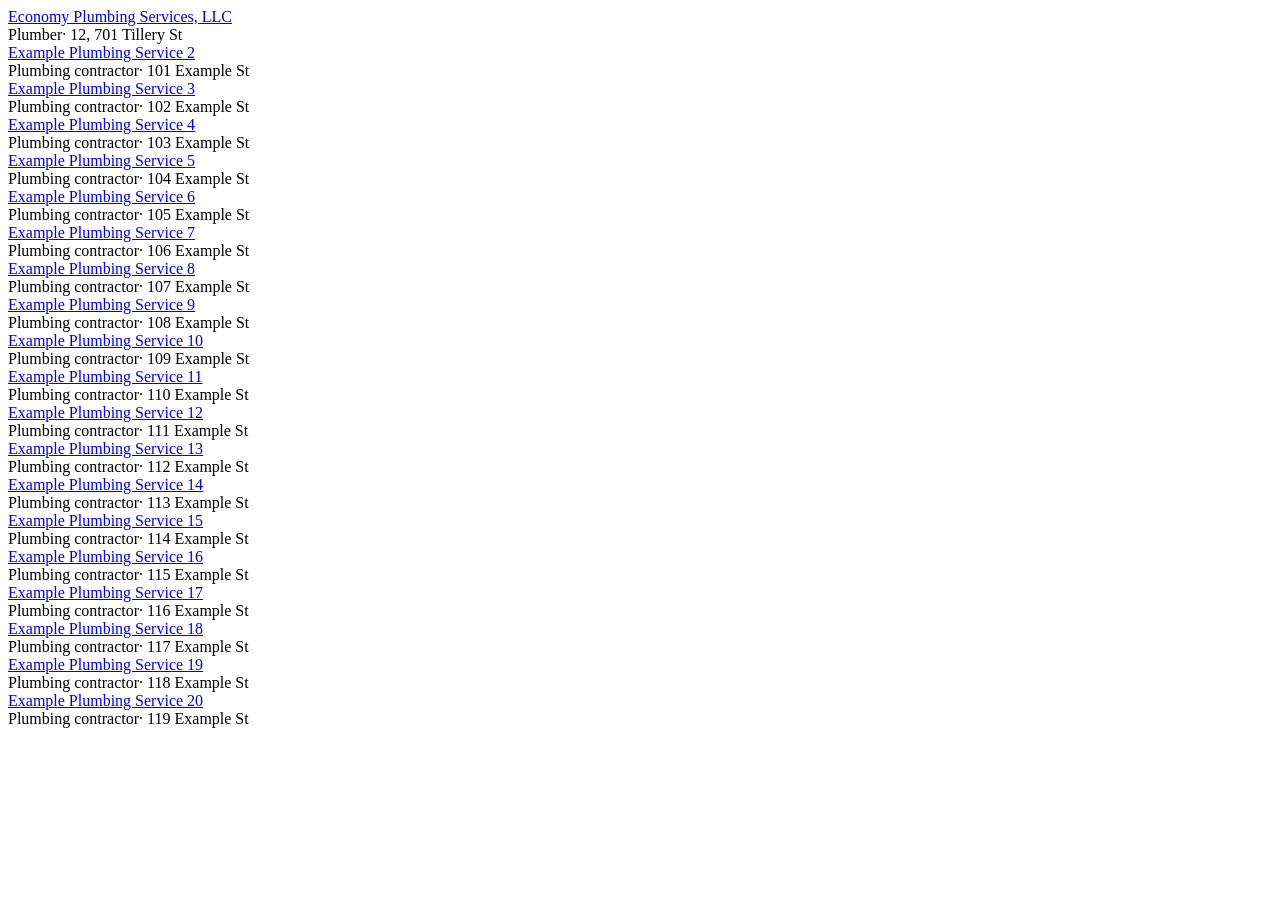
==== commit 59bc0083: "Rename tests/maps_results.html to tests/fixtures/maps_results.html" ====
--- a/tests/fixtures/maps_results.html
+++ b/tests/fixtures/maps_results.html
@@ -1,451 +1,22 @@
-<!DOCTYPE html><html itemscope="" itemtype="http://schema.org/Place" lang="en"><head>  <link href="/search?tbm=map&amp;authuser=0&amp;hl=en&amp;gl=us&amp;q=plumber&amp;pb=%211splumber%214m8%211m3%211d27567.54547138515%212d-97.7431%213d30.2672%213m2%211i1024%212i768%214f13.1%217i20%2110b1%2112m63%211m5%2118b1%2130b1%2131m1%211b1%2134e1%212m4%215m1%216e2%2120e3%2139b1%216m34%2132i1%2149b1%2163m0%2166b1%2185b1%21114b1%21149b1%21206b1%21209b1%21212b1%21215b1%21216b1%21222b1%21223b1%21232b1%21234b1%21235b1%21239b1%21246b1%21253b1%21260b1%21262b1%21266b1%21267b1%21270b1%21271b1%21273b1%21277b1%21280b1%21281b1%21291m0%21294b1%21302i300%21303i100%2110b1%2112b1%2113b1%2114b1%2116b1%2117m1%213e1%2120m3%215e2%216b1%2114b1%2146m1%211b0%2196b1%2197m1%212b1%2199b1%2119m4%212m3%211i360%212i120%214i8%2120m57%212m2%211i203%212i100%213m2%212i4%215b1%216m6%211m2%211i86%212i86%211m2%211i408%212i240%217m33%211m3%211e1%212b0%213e3%211m3%211e2%212b1%213e2%211m3%211e2%212b0%213e3%211m3%211e8%212b0%213e3%211m3%211e10%212b0%213e3%211m3%211e10%212b1%213e2%211m3%211e10%212b0%213e4%211m3%211e9%212b1%213e2%212b1%219b0%2115m8%211m7%211m2%211m1%211e2%212m2%211i195%212i195%213i20%2122m5%211st6a-aqCaLKGphbIPyODd8Qg%217e81%2114m1%213st6a-aqCaLKGphbIPyODd8Qg%2115i9937%2124m107%211m25%2113m9%212b1%213b1%214b1%216i1%218b1%219b1%2114b1%2120b1%2125b1%2118m14%213b1%214b1%215b1%216b1%2113b1%2114b1%2117b1%2121b1%2122b1%2132b1%2133m1%211b1%2134b1%2136e2%2110m1%218e3%2111m1%213e1%2117b1%2120m2%211e3%211e6%2124b1%2125b1%2126b1%2127b1%2129b1%2130m1%212b1%2136b1%2137b1%2139m3%212m2%212i1%213i1%2143b1%2152b1%2154m1%211b1%2155b1%2156m1%211b1%2161m2%211m1%211e1%2165m5%213m4%211m3%211m2%211i224%212i298%2172m22%211m8%212b1%215b1%217b1%2112m4%211b1%212b1%214m1%211e1%214b1%218m10%211m6%214m1%211e1%214m1%211e3%214m1%211e4%213sother_user_google_review_posts__and__hotel_and_vr_partner_review_posts%216m1%211e1%219b1%2189b1%2190m2%211m1%211e2%2198m3%211b1%212b1%213b1%21103b1%21113b1%21114m3%211b1%212m1%211b1%21117b1%21122m1%211b1%21126b1%21127b1%21128m1%211b1%2126m4%212m3%211i80%212i92%214i8%2130m28%211m6%211m2%211i0%212i0%212m2%211i530%212i768%211m6%211m2%211i974%212i0%212m2%211i1024%212i768%211m6%211m2%211i0%212i0%212m2%211i1024%212i20%211m6%211m2%211i0%212i748%212m2%211i1024%212i768%2134m19%212b1%213b1%214b1%216b1%218m6%211b1%213b1%214b1%215b1%216b1%217b1%219b1%2112b1%2114b1%2120b1%2123b1%2125b1%2126b1%2131b1%2137m1%211e81%2142b1%2149m10%213b1%216m2%211b1%212b1%217m2%211e3%212b1%218b1%219b1%2110e2%2150m3%212e2%213m1%213b1%2161b1%2167m5%217b1%2110b1%2114b1%2115m1%211b0%2169i797%2177b1" as="fetch" crossorigin="" rel="preload">   <link href="https://fonts.gstatic.com/" crossorigin="" rel="preconnect"> <link href="https://maps.gstatic.com/" crossorigin="" rel="preconnect"> <link href="https://www.gstatic.com/" crossorigin="" rel="preconnect"> <link href="https://fonts.gstatic.com/" rel="dns-prefetch"> <link href="https://maps.gstatic.com/" rel="dns-prefetch"> <link href="https://www.gstatic.com/" rel="dns-prefetch">   <link href="/maps/_/js/k=maps.m.en.k8gu-XhSnoM.2021.O/m=GfLzUe,tNOPW,cZ2KIb,Rq2f7d,omhq0,MJcXSb,WEtKm,B863O,bEpRLd,ItB2Fd,EUHafb,PwZekb,dEsJDd,iDMycd,b/am=CDIAAADhKAAQ/rt=j/d=1/rs=ACT90oFkuWaLF4IE8TXBW7Ov9I--seJHRw?wli=m.EJDDimRjr9U.loadSv.O%3A%3Bm.IESP4X_R-hA.loadSvVtl.O%3A%3Bm.-RcUKAufsI0.mapcore.O%3A%3B" as="script" rel="preload" type="application/javascript" nonce="">   <link href="/maps/preview/opensearch.xml?hl=en" title="Google Maps" rel="search" type="application/opensearchdescription+xml"> <title>plumber - Google Maps</title> <meta content=" Find local businesses, view maps and get driving directions in Google Maps. " name="Description">  <meta content="Google Maps" itemprop="name"> <meta content="Google Maps" property="og:title">  <meta content="https://maps.google.com/maps/api/staticmap?center=30.2672%2C-97.7431&amp;zoom=14&amp;size=900x900&amp;language=en&amp;sensor=false&amp;key=AIzaSyBoYjeRtfVI0Jd8Q_9mnflo9i4sOYpShB0&amp;signature=0VKMD2I5sYBm15K16ZoP9YHN9R0" itemprop="image"> <meta content="https://maps.google.com/maps/api/staticmap?center=30.2672%2C-97.7431&amp;zoom=14&amp;size=900x900&amp;language=en&amp;sensor=false&amp;key=AIzaSyBoYjeRtfVI0Jd8Q_9mnflo9i4sOYpShB0&amp;signature=0VKMD2I5sYBm15K16ZoP9YHN9R0" property="og:image"> <meta content="900" property="og:image:width"> <meta content="900" property="og:image:height">  <meta content="Find local businesses, view maps and get driving directions in Google Maps." itemprop="description"> <meta content="Find local businesses, view maps and get driving directions in Google Maps." property="og:description">  <meta content="Google Maps" property="og:site_name"> <meta content="summary" name="twitter:card">  <meta content="[base64]" http-equiv="origin-trial"> <meta content="initial-scale=1.0, maximum-scale=1.0, minimum-scale=1.0, user-scalable=no" name="viewport"> <meta content="notranslate" name="google"> <meta content="origin" name="referrer"> <meta content="ByHT0GXztW_RcGxS0o86DBf1WtNu02FfqlcT8njnSqU" name="google-site-verification"> <meta content="Diln__r3p9-tt39P2Cl2Amvx6oFB4PATnxuFBaw6ej8" name="google-site-verification"> <meta content="Q3PYRz1EUxp_7LF_eIg9Yh1cJa8_y9gnPgGfk4fDPes" name="google-site-verification">  <script nonce="">(function(){var kEI='t6a-aqCaLKGphbIPyODd8Qg';window.APP_OPTIONS=[null,"20260928.0",null,["/search?tbm\u003dmap\u0026authuser\u003d0\u0026hl\u003den\u0026gl\u003dus","/s?tbm\u003dmap\u0026gs_ri\u003dmaps\u0026suggest\u003dp\u0026authuser\u003d0\u0026hl\u003den\u0026gl\u003dus","/maps/preview/directions?authuser\u003d0\u0026hl\u003den\u0026gl\u003dus",null,null,null,[["/maps/vt"],797,["/maps/vt/stream"],null,0,null,1015,"/maps/vt",null,null,"[base64]/[base64]/iMwivfT4LCIXAAECAwQFBgcICQoLDA0ODxAREhMUFRYwgJqeATiAowVKB3RyYW5zaXRipAEICRKEARIOCAISBmluZG9vchi/hD0aHxICZW4aAnVzKNEIYhIIRBIOCgNzZXQSB1JvYWRtYXAgATIeCAwQAjgB4AEGgAIBuAIByAIB2AIB6AIBkAMB4AMBogEGGAEwAXgBugElzsVT0cVTsqxUut2oApW6thbpkrsi6pK7IuySuyK/iMwivfT4LCIIDxAREhMUFRYwgJqeATiAowVKBmluZG9vcmK+AQg6EpQBEg0IABi/hD0iBQoDb2RsGh8SAmVuGgJ1cyjRCGISCEQSDgoDc2V0EgdSb2FkbWFwIAEqBS0AAIA/MigIDBACMAA4AdIBAhgB4AEGgAIBuAIByAIB2AIB6AIBkAMBsAMB4AMBogEGGAEwAXgBugElzsVT0cVTsqxUut2oApW6thbpkrsi6pK7IuySuyK/[base64]/iMwiCL30+CwoBigJKAwoD/LOnbUMBBgDMAIaCxICZW4aAnVzKNEIIAEyPggMEAIwADgB4AEGgAIBuAIBwAIByAIB2AIB6AIBkAMByAMB4AMB8AMG8AMJ8AMM8AMP+AMI+AML+AMO+AMVugElzsVT0cVTsqxUut2oApW6thbpkrsi6pK7IuySuyK/iMwivfT4LCIEBgkMDzCAowU4iA5KCGxvcmUtcmVjYtwBCB4SwgESVwgCEglsb3JlLXAxM24Yv4Q9itWXpgk0EM7FUxDRxVMQsqxUELrdqAIQlbq2FhCl/rcWEOmSuyIQ6pK7IhDskrsiEL+IzCIQvfT4LIrH1tALAJKX9NYLABoLEgJlbhoCdXMo0QggATIsCAwQAjAAOAHgAQaAAgG4AgHAAgHIAgHYAgHoAgGQAwHIAwHgAwHwAwr4AxW6ASnOxVPRxVOyrFS63agClbq2FqX+txbpkrsi6pK7IuySuyK/[base64]/[base64]/[base64]/[base64]/ADBPADBfADBvADB/ADCPgDAfgDAvgDA/gDBPgDBfgDBvgDB/[base64]/[base64]/[base64]/hD0aIhICZW4aAnVzKNEIYhIIRBIOCgNzZXQSB1JvYWRtYXCoAQAgATIPwAIByAMB8AMB+AMWkAUBugElzsVT0cVTsqxUut2oApW6thbpkrsi6pK7IuySuyK/[base64]/[base64]/[base64]/[base64]/[base64]/dj1kMDQ0NTUxOWUzYTljYzIzNmFmM2NmMjA0MmQ4YTlkMjpgCi6AfIB4gHSAcIBsgGiAZIBggFyAWIBUgFCATIBIgESAQIA8gDiANIAwgCyAKIAkEgQIABAAEgQIARABEgQIAhACEg0IAxD///////////8BEg0IBBD+//////////8BOM7FUzjRxVM4sqxUOLrdqAI4lbq2FjjpkrsiOOqSuyI47JK7Iji/iMwiOL30+Cw\u003d",null,["/maps/vt/proto"],"[base64]/iMwivfT4LM7FU9HFU7rdqALun+8EsqxUpf63FpW6thbpkrsi6pK7IuySuyK99PgswITfIqOpiDC/iMwi4AGdBoACARgBIhcAAQIDBAUGBwgJCgsMDQ4PEBESExQVFjCAmp4BOICjBUoBbWKaAggCEu4BEjQIAhIHdHJhZmZpYxi/[base64]/iMwivfT4LM7FU9HFU7rdqALun+8EsqxUpf63FpW6thbpkrsi6pK7IuySuyK99PgswITfIqOpiDC/iMwi4AGdBoACASIXAAECAwQFBgcICQoLDA0ODxAREhMUFRYwtAE4eEoHdHJhZmZpY2LzAQgDEsYBEgwIAhIEYmlrZRi/hD0aHxICZW4aAnVzKNEIYhIIRBIOCgNzZXQSB1JvYWRtYXAgATIvCAwQAjAAOAFAAogBAeABBoACAbgCAcgCAdgCAegCAZADAeADAZoEBAgBEAHIBQG6AVrOxVPRxVOyrFS63agClbq2FumSuyLqkrsi7JK7Ir+IzCK99PgszsVT0cVTut2oAu6f7wSyrFSl/rcWlbq2FumSuyLqkrsi7JK7Ir30+CzAhN8io6mIML+IzCLgAZ0GgAIBIhcAAQIDBAUGBwgJCgsMDQ4PEBESExQVFjCAmp4BOICjBUoEYmlrZWKAAggIEtABEg8IAhIHdHJhbnNpdBi/hD0aJhICZW4aAnVzKNEIYhkIRBIVCgNzZXQSDlRyYW5zaXRGb2N1c2VkIAEyLwgMEAIwADgBQAKIAQHgAQaAAgG4AgHIAgHYAgHoAgGQAwHgAwGaBAQIARAByAUBugFazsVT0cVTsqxUut2oApW6thbpkrsi6pK7IuySuyK/iMwivfT4LM7FU9HFU7rdqALun+8EsqxUpf63FpW6thbpkrsi6pK7IuySuyK99PgswITfIqOpiDC/iMwi4AGdBoACASIXAAECAwQFBgcICQoLDA0ODxAREhMUFRYwgJqeATiAowVKB3RyYW5zaXRi8QEICRLRARIOCAISBmluZG9vchi/[base64]/[base64]/rcWlbq2FumSuyLqkrsi7JK7Ir30+CzAhN8io6mIML+IzCLgAZ0GgAIBGAEiCA8QERITFBUWMICangE4gKMFSg5pbmRvb3JfZGVmYXVsdGKOAggKEt8BEhgIAhi/hD0iBwoCdW0SATEiBwoCdHQSATEaIxICZW4aAnVzKNEIYhIIRBIOCgNzZXQSB1JvYWRtYXBiAggUIAEyLwgMEAIwADgBQAKIAQHgAQaAAgG4AgHIAgHYAgHoAgGQAwHgAwGaBAQIARAByAUBogEGGAEwAXgBugFazsVT0cVTsqxUut2oApW6thbpkrsi6pK7IuySuyK/iMwivfT4LM7FU9HFU7rdqALun+8EsqxUpf63FpW6thbpkrsi6pK7IuySuyK99PgswITfIqOpiDC/iMwi4AGdBoACASIXAAECAwQFBgcICQoLDA0ODxAREhMUFRYwgJqeATiAowVKBm15bWFwc2KEAggPEsoBEgYIARi/hD0aHxICZW4aAnVzKNEIYhIIRBIOCgNzZXQSB1JvYWRtYXAgATIvCAwQAjAAOAFAAogBAeABBoACAbgCAcgCAdgCAegCAZADAeADAZoEBAgBEAHIBQGSAQIIAaIBAhAEugFazsVT0cVTsqxUut2oApW6thbpkrsi6pK7IuySuyK/iMwivfT4LM7FU9HFU7rdqALun+8EsqxUpf63FpW6thbpkrsi6pK7IuySuyK99PgswITfIqOpiDC/iMwi4AGdBoACARgBIhYAAQIDBAUGBwgJCgsMDQ4PEBESExQVMICangE4////////////AUoJc2F0ZWxsaXRlYrMCCBAS+gESCwgFEgdzaGFkaW5nEgwIBhIIY29udG91cnMSCQgAEgFtGL+EPRorEgJlbhoCdXMo0QhiAghDYgIIP2ICCANiEghEEg4KA3NldBIHVGVycmFpbiAAKgkIAC0AAIA/MAEyLwgMEAIwADgBQAKIAQHgAQaAAgG4AgHIAgHYAgHoAgGQAwHgAwGaBAQIARAByAUBkgECCAG6AVrOxVPRxVOyrFS63agClbq2FumSuyLqkrsi7JK7Ir+IzCK99PgszsVT0cVTut2oAu6f7wSyrFSl/rcWlbq2FumSuyLqkrsi7JK7Ir30+CzAhN8io6mIML+IzCLgAZ0GgAIBGAEiFwABAgMEBQYHCAkKCwwNDg8QERITFBUWMICangE4////////////[base64]/[base64]/iMwivfT4LM7FU9HFU7rdqALun+8EsqxUpf63FpW6thbpkrsi6pK7IuySuyK99PgswITfIqOpiDC/[base64]/iMwivfT4LM7FU9HFU7rdqALun+8EsqxUpf63FpW6thbpkrsi6pK7IuySuyK99PgswITfIqOpiDC/iMwi4AGdBoACASIXAAECAwQFBgcICQoLDA0ODxAREhMUFRYw////////////ATj///////////8BSgNzdnZivAIIGhL+ARILCAUSB3NoYWRpbmcSDAgGEghjb250b3VycxIJCAASAW0Yv4Q9Gi8SAmVuGgJ1cyjRCGICCENiAgg/YgIIA2IWCEQSEgoDc2V0EgtUZXJyYWluRGFyayAAKgkIAC0AAIA/MAEyLwgMEAIwADgBQAKIAQHgAQaAAgG4AgHIAgHYAgHoAgGQAwHgAwGaBAQIARAByAUBkgECCAG6AVrOxVPRxVOyrFS63agClbq2FumSuyLqkrsi7JK7Ir+IzCK99PgszsVT0cVTut2oAu6f7wSyrFSl/rcWlbq2FumSuyLqkrsi7JK7Ir30+CzAhN8io6mIML+IzCLgAZ0GgAIBGAEiFwABAgMEBQYHCAkKCwwNDg8QERITFBUWMICangE4////////////AUoMdGVycmFpbl9kYXJrYssCCB0SrwISVwgCEghsb3JlLXJlYxi/[base64]/vBLKsVKX+txaVurYW6ZK7IuqSuyLskrsivfT4LMCE3yKjqYgwv4jMIuABnQaAAgEiBAYJDA8wgKMFOIgOSghsb3JlLXJlY2KnAggeEo0CElcIAhIJbG9yZS1wMTNuGL+EPYrVl6YJNBDOxVMQ0cVTELKsVBC63agCEJW6thYQpf63FhDpkrsiEOqSuyIQ7JK7IhC/iMwiEL30+CyKx9bQCwCSl/TWCwAaCxICZW4aAnVzKNEIIAEyOwgMEAIwADgBQAKIAQHgAQaAAgG4AgHAAgHIAgHYAgHoAgGQAwHIAwHgAwHwAwr4AxWaBAQIARAByAUBugFezsVT0cVTsqxUut2oApW6thal/rcW6ZK7IuqSuyLskrsiv4jMIr30+CzOxVPRxVO63agC7p/vBLKsVKX+txaVurYW6ZK7IuqSuyLskrsivfT4LMCE3yKjqYgwv4jMIuABnQaAAgEiAQowgKMFONgESglsb3JlLXAxM25i+gEIOxLdARIUCAISDGRlc3RpbmF0aW9ucxi/[base64]/rcWlbq2FumSuyLqkrsi7JK7Ir30+CzAhN8io6mIML+IzCLgAZ0GgAIBIgEBMICjBTiIDkoMZGVzdGluYXRpb25zYrkCCB8S/[base64]/iMwivfT4LM7FU9HFU7rdqALun+8EsqxUpf63FpW6thbpkrsi6pK7IuySuyK99PgswITfIqOpiDC/[base64]/[base64]/iMwivfT4LM7FU9HFU7rdqALun+8EsqxUpf63FpW6thbpkrsi6pK7IuySuyK99PgswITfIqOpiDC/[base64]/4AxKaBAQIARAByAUBugFazsVT0cVTsqxUut2oApW6thbpkrsi6pK7IuySuyK/iMwivfT4LM7FU9HFU7rdqALun+8EsqxUpf63FpW6thbpkrsi6pK7IuySuyK99PgswITfIqOpiDC/[base64]/vBLKsVKX+txaVurYW6ZK7IuqSuyLskrsivfT4LMCE3yKjqYgwv4jMIuABnQaAAgEiAQwwkBw4hAdKDWFyZWEtYnVzeW5lc3Ni/[base64]/[base64]/[base64]/ADBPADBfADBvADB/ADCPgDAfgDAvgDA/gDBPgDBfgDBvgDB/gDCPgDFpoEBAgBEAHIBQG6AVrOxVPRxVOyrFS63agClbq2FumSuyLqkrsi7JK7Ir+IzCK99PgszsVT0cVTut2oAu6f7wSyrFSl/[base64]/[base64]/[base64]/[base64]/[base64]/[base64]/[base64]/[base64]/MiMIDBACMAA4AUACgAEB4AEGyAIB2AIA6AIBmgQECAIQAcAFAaIBA6ABALoBWs7FU9HFU7KsVLrdqAKVurYW6ZK7IuqSuyLskrsiv4jMIr30+CzOxVPRxVO63agC7p/vBLKsVKX+txaVurYW6ZK7IuqSuyLskrsivfT4LMCE3yKjqYgwv4jMIuABnQaAAgEiARAwgKMFOIgOShppbW1lcnNpdmUtYXVnbWVudGF0aW9ucy1zdmK0Agg+EoACEjwIAhILbWFwLWFjdGlvbnOayO/[base64]/[base64]/[base64]/[base64]/iMwivfT4LM7FU9HFU7rdqALun+8EsqxUpf63FpW6thbpkrsi6pK7IuySuyK99PgswITfIqOpiDC/iMwi4AGdBoACASIXAAECAwQFBgcICQoLDA0ODxAREhMUFRYwgJqeATiAowVKEHJhc3Rlci11bmRlcmxheXNq1wEIARKxARIPCAAYv4Q9IgcKBW5kbGNjGiISAmVuGgJ1cyjRCGISCEQSDgoDc2V0EgdSb2FkbWFwqAEAIAEqBS0AAIA/[base64]/[base64]/[base64]/[base64]/[base64]/[base64]/[base64]/dj1kMDQ0NTUxOWUzYTljYzIzNmFmM2NmMjA0MmQ4YTlkMjpgCi6AfIB4gHSAcIBsgGiAZIBggFyAWIBUgFCATIBIgESAQIA8gDiANIAwgCyAKIAkEgQIABAAEgQIARABEgQIAhACEg0IAxD///////////8BEg0IBBD+//////////8BOM7FUzjRxVM4sqxUOLrdqAI4lbq2FjjpkrsiOOqSuyI47JK7Iji/iMwiOL30+Cw\u003d"],["//khms0.google.com/kh/v\u003d1015","//khms1.google.com/kh/v\u003d1015","//khms2.google.com/kh/v\u003d1015","//khms3.google.com/kh/v\u003d1015"],"/maps/preview/log204?authuser\u003d0\u0026hl\u003den\u0026gl\u003dus",null,null,null,null,"//kh.google.com/rt/earth",null,null,null,null,null,"/maps/preview/reveal?authuser\u003d0\u0026hl\u003den\u0026gl\u003dus",null,null,null,null,null,null,"/maps/preview/placeupdate?authuser\u003d0\u0026hl\u003den\u0026gl\u003dus",null,"/maps/preview/placeactions/writeaction?authuser\u003d0\u0026hl\u003den\u0026gl\u003dus",null,"/gen_204",null,null,null,null,null,null,null,null,null,null,"/maps/preview/pegman?authuser\u003d0\u0026hl\u003den\u0026gl\u003dus","/locationhistory/preview/mas?authuser\u003d0\u0026hl\u003den\u0026gl\u003dus","/maps/photometa/v1?authuser\u003d0\u0026hl\u003den\u0026gl\u003dus","/maps/preview/sendtodevice?authuser\u003d0\u0026hl\u003den\u0026gl\u003dus",null,"//khms.google.com/dm/",["https://lh3.ggpht.com/","https://lh4.ggpht.com/","https://lh5.ggpht.com/","https://lh6.ggpht.com/"],"/maps/photometa/ac/","/maps/photometa/si/v1?authuser\u003d0\u0026hl\u003den\u0026gl\u003dus",null,"/maps/timeline/_rpc/pd?authuser\u003d0\u0026hl\u003den\u0026gl\u003dus","/maps/timeline/_rpc/pc?authuser\u003d0\u0026hl\u003den\u0026gl\u003dus",null,"/maps/timeline/_rpc/phe?authuser\u003d0\u0026hl\u003den\u0026gl\u003dus",null,null,null,null,null,"/maps/photometa/acz/",null,null,null,null,null,null,null,null,null,"/maps/preview/passiveassist?authuser\u003d0\u0026hl\u003den\u0026gl\u003dus",null,null,null,null,null,null,"/maps/preview/localposts?authuser\u003d0\u0026hl\u003den\u0026gl\u003dus",null,"/maps/preview/lp?authuser\u003d0\u0026hl\u003den\u0026gl\u003dus",null,null,null,null,null,null,null,null,"/maps/preview/place?authuser\u003d0\u0026hl\u003den\u0026gl\u003dus",null,null,null,"/maps/timeline/_rpc/sync?authuser\u003d0\u0026hl\u003den\u0026gl\u003dus","https://streetviewpixels-pa.googleapis.com/?cb_client\u003dmaps_sv.tactile",null,"/maps/preview/entitylist/create?authuser\u003d0\u0026hl\u003den\u0026gl\u003dus","/maps/preview/entitylist/createitem?authuser\u003d0\u0026hl\u003den\u0026gl\u003dus","/maps/preview/entitylist/delete?authuser\u003d0\u0026hl\u003den\u0026gl\u003dus","/maps/preview/entitylist/deleteitem?authuser\u003d0\u0026hl\u003den\u0026gl\u003dus","/maps/preview/entitylist/getlist?authuser\u003d0\u0026hl\u003den\u0026gl\u003dus",null,"/maps/preview/entitylist/update?authuser\u003d0\u0026hl\u003den\u0026gl\u003dus","/maps/preview/entitylist/updateitem?authuser\u003d0\u0026hl\u003den\u0026gl\u003dus","/maps/preview/entitylist/updaterole?authuser\u003d0\u0026hl\u003den\u0026gl\u003dus",null,null,"/maps/preview/entitylist/updatevisibility?authuser\u003d0\u0026hl\u003den\u0026gl\u003dus",null,null,null,null,null,null,null,null,null,"/maps/preview/entitylist/getlistparticipants?authuser\u003d0\u0026hl\u003den\u0026gl\u003dus"],null,null,null,null,["en","us","United States"],null,0,"t6a-aqCaLKGphbIPyODd8Qg",null,null,null,null,null,null,null,null,null,null,null,[null,"a",null,null,null,null,null,null,null,null,null,null,null,null,null,null,null,[null,null,null,null,null,0,null,null,1,null,null,null,null,null,null,null,null,null,null,1,1],null,null,null,[null,null,null,null,null,2,3,2]],null,[1,2],0,["//www.google.com/intl/en_us/privacy.html","//www.google.com/intl/en_us/help/terms_maps.html",null,null,null,"//support.google.com/maps/?hl\u003den\u0026authuser\u003d0","https://docs.google.com/picker",null,null,null,"https://accounts.google.com/ServiceLogin?hl\u003den",[null,"Learn more",null,"2ahUKEwjg0aPbuZmXAxWhVEEAHUhwN44Q8FkoAHoECAEQAg",null,"newmaps_mylocation"],"https://business.google.com/create?service\u003dplus\u0026hl\u003den\u0026authuser\u003d0",null,"//www.google.com/settings/accounthistory/location?hl\u003den\u0026authuser\u003d0","/maps/timeline?hl\u003den\u0026authuser\u003d0",null,"https://support.google.com/websearch/answer/6276008","https://business.google.com?skipLandingPage\u003d1\u0026hl\u003den\u0026authuser\u003d0",null,[null,null,null,"https://business.google.com/mm/create?hl\u003den\u0026authuser\u003d0"],null,[null,null,null,"https://arvr.google.com/streaming/liteview?streaming_session_address\u003d78c11b69-98fe-41ed-b729-b88f8cff0efc.streamplease.net\u0026streaming_session_key\u003dAIzaSyAcA8JZffmDLbLYu6h52OJgICZcCMYr_bI"]],null,null,null,null,null,null,null,null,[null,null,null,null,null,null,81],[[null,null,null,null,[["crisis_overlay"],["lore-rec"]]]],0,null,null,null,[10200083,10210186,10210192,10211331,10211716,10212251,10212352,10212431,10212474,10212508,10212559,10212573,10212894,10212988,10213001,10213046,10213048,10213099,10213154,10213166,10213175,10213235,10213250,10213345,10213348,10213350,10213381,10213414,10213428,10213434,10213469,10213496,10213512,10213531,10213554,10213594,10213645,10213655,10213668,10213669,10213716,10213738,10213750,10213753,10213755,10213763,10213766,10213772,10213794,10213796,1368782,1368785,4861626,10211310,1381938,47054629,47029525,72272233,72272234,72272236,94255677,72860224,100799651,72549439],21600,null,null,null,1,null,null,0,null,null,null,[[[1,0,3],[2,1,2],[2,0,3],[8,0,3],[10,0,3],[10,1,2],[10,0,4],[9,1,2]],1],null,null,null,1,null,[1368782,1368785,4861626,10211310,1381938,47054629,47029525,72272233,72272234,72272236,94255677,72860224,100799651,72549439],null,null,null,null,null,null,1,null,[null,1,1,1,null,1,null,[1,null,1,1,1,1,1],1,null,null,1,null,1,null,null,null,null,null,1,null,null,1,null,1,1,null,null,null,null,1],null,null,null,"",null,null,null,1,["",0],[null,[["/maps/_/js/","m","maps.m.en.k8gu-XhSnoM.2021.O","ACT90oGhfMIueSpo5niMrj7Ys23Zitjt-A","CDIAAADhKAAQ","m.EJDDimRjr9U.loadSv.O:;m.IESP4X_R-hA.loadSvVtl.O:;m.-RcUKAufsI0.mapcore.O:;","maps.m.8hjinjpTiKc.L.W.O","/maps/_/js/k\u003dmaps.m.en.k8gu-XhSnoM.2021.O/ck\u003dmaps.m.8hjinjpTiKc.L.W.O/m\u003d%s/am\u003dCDIAAADhKAAQ/rt\u003dj/d\u003d1/rs\u003dACT90oGhfMIueSpo5niMrj7Ys23Zitjt-A"],["/maps/_/js/","w","maps.w.en.V2CQb3WgxgU.2021.O","ACT90oG6hnBt9a5pb2qfZ1AYxCXz3xXnOg","AAAAAQ","w.ZrAdLofN22Y.createLabeler.O:;w.EJDDimRjr9U.loadSv.O:;w.IESP4X_R-hA.loadSvVtl.O:;w.-RcUKAufsI0.mapcore.O:;","maps.w.znqpkeZOnzI.L.W.O","/maps/_/js/k\u003dmaps.w.en.V2CQb3WgxgU.2021.O/ck\u003dmaps.w.znqpkeZOnzI.L.W.O/m\u003d%s/am\u003dAAAAAQ/rt\u003dj/d\u003d1/rs\u003dACT90oG6hnBt9a5pb2qfZ1AYxCXz3xXnOg"]]],null,0,null,null,"CAE\u003d",null,[[2,[900,"15 min"]],[2,[1800,"30 min"]],[0,[900,"15 min"]],[0,[1800,"30 min"]],[0,[3600,"1 hr"]],[0,[7200,"2 hr"]],[0,[10800,"3 hr"]],[0,[14400,"4 hr"]],[0,[21600,"6 hr"]]],null,null,0,null,[null,null,null,"/maps/_/js/k\u003dmaps.w.en.V2CQb3WgxgU.2021.O/m\u003dwtd,b/am\u003dAAAAAQ/rt\u003dj/d\u003d1/rs\u003dACT90oFWUw4eQD2dXglMYQeOmHmrLHheXw?wli\u003dw.ZrAdLofN22Y.createLabeler.O%3A%3Bw.EJDDimRjr9U.loadSv.O%3A%3Bw.IESP4X_R-hA.loadSvVtl.O%3A%3Bw.-RcUKAufsI0.mapcore.O%3A%3B"],1,null,0,1,[[0,60,[3700287,3700942,119852736,119852748,120281898]],[[null,null,null,null,null,";this.gbar_\u003d{CONFIG:[[[0,\"www.gstatic.com\",\"og.qtm.en_US.Z_h7KLOcZhU.2019.O\",\"co.il\",\"en\",\"113\",0,[4,2,\"\",\"\",\"\",\"989342406\",\"0\"],null,\"t6a-aoz4LdDDhbIPzYSqsQ0\",null,0,\"og.qtm.bSTUVhLAlBs.L.W.O\",\"AA2YrTsvNqqtS27bFj62rqO38zdQBMgP8g\",\"AA2YrTtmjaleZ4d_o1nhaBsvbGkiz9S8Fw\",\"\",2,1,200,\"ISR\",null,null,\"1\",\"113\",1,null,null,79508299,null,0,0,1,0],null,[1,0.1000000014901161,2,1],null,[0,0,0,null,\"\",\"\",\"\",\"\",0,0,null,\"\",1,\"\",\"https://lh3.googleusercontent.com/ogw/default-user\u003ds83\"],[0,0,\"\",1,0,0,0,0,0,0,null,0,0,null,0,0,null,null,0,0,0,\"\",\"\",\"\",\"\",\"\",\"\",null,0,0,0,0,0,null,null,null,\"rgba(32,33,36,1)\",\"rgba(255,255,255,1)\",0,0,1,null,null,null,0,null,null,null,0],null,null,[\"1\",\"gci_91f30755d6a6b787dcc2a4062e6e9824.js\",\"googleapis.client:gapi.iframes\",\"\",\"en\"],null,null,null,null,null,[0.009999999776482582,\"co.il\",\"113\",[null,\"\",\"0\",null,1,5184000,null,null,\"\",null,null,null,null,null,0,null,0,null,1,0,0,0,null,null,0,0,null,0,0,0,0,0],null,null,null,0],[1,null,null,40400,113,\"ISR\",\"en\",\"989342406.0\",8,null,0,0,null,null,null,null,\"3700942,119852746,119852748,120281895,120281898\",null,null,null,\"t6a-aoz4LdDDhbIPzYSqsQ0\",0,0,0,null,2,5,\"dh\",80,0,0,null,null,1,79508299,0,0],[[null,null,null,\"https://www.gstatic.com/og/_/js/k\u003dog.qtm.en_US.Z_h7KLOcZhU.2019.O/rt\u003dj/m\u003dqabr,q_dnp,qcwid,qapid,qads/exm\u003dqaaw,qadd,qaid,qein,qhaw,qhba,qhbr,qhch,qhga,qhid,qhin/d\u003d1/ed\u003d1/rs\u003dAA2YrTsvNqqtS27bFj62rqO38zdQBMgP8g\"],[null,null,null,\"https://www.gstatic.com/og/_/ss/k\u003dog.qtm.bSTUVhLAlBs.L.W.O/m\u003dqcwid,d_b_gm3,d_wi_gm3,d_lo_gm3/excm\u003dqaaw,qadd,qaid,qein,qhaw,qhba,qhbr,qhch,qhga,qhid,qhin/d\u003d1/ed\u003d1/ct\u003dzgms/rs\u003dAA2YrTtmjaleZ4d_o1nhaBsvbGkiz9S8Fw\"]],null,null,null,[[[null,null,[null,null,null,\"https://ogs.google.com/widget/app/so?eom\u003d1\\u0026awwd\u003d1\\u0026em\u003d2\\u0026scv\u003d1\\u0026dpi\u003d79508299\"],0,570,370,57,4,1,0,0,63,64,8000,\"https://www.google.co.il/intl/en/about/products?tab\u003dlh\",67,1,69,null,1,70,\"Can't seem to load the app launcher right now. Try again or go to the %1$sGoogle Products%2$s page.\",3,0,0,74,0,null,null,null,null,null,null,null,\"/widget/app/so\",null,null,null,null,null,null,null,0,null,null,null,null,null,null,null,null,null,null,1,null,144,null,null,3,0,0,1,2,\"(opens a new tab)\",null,1,null,null,null,0,0],[null,null,[null,null,null,\"https://ogs.google.com/widget/callout?eom\u003d1\\u0026dc\u003d1\"],null,280,420,70,25,0,null,0,null,null,8000,null,71,4,null,null,null,null,null,null,null,null,76,null,null,null,107,108,109,\"\",null,null,null,null,null,null,null,null,null,null,null,null,null,null,null,null,null,null,null,null,1,null,null,null,null,null,null,null,null,null,null,null,null,null,0,0]],null,null,\"1\",\"113\",1,0,null,\"en\",0,null,null,0,0,[null,\"https://www.google.com/maps/search/plumber/@30.2672,-97.7431,14z?hl\u003den\\u0026gl\u003dus\",null,null,null,0,null,0,0,\"\",\"\",\"\",\"https://ogads-pa.clients6.google.com\",null,0,0,\"\",\"\",null,0,null,86400,null,null,null,null,0,null,0,0,\"1184720131\",3,0,1,0,1],0,null,null,null,null,0,\"\",0,1,0,0,\"Google membership\",0,\"[base64]\u003d\",\"1\",0,\"Close\",\"Loading\",\"\"]]],};this.gbar_\u003dthis.gbar_||{};(function(_){var window\u003dthis;\ntry{\n_._F_toggles_initialize\u003dfunction(a){(typeof globalThis!\u003d\u003d\"undefined\"?globalThis:typeof self!\u003d\u003d\"undefined\"?self:this)._F_toggles_gbar_\u003da||[]};(0,_._F_toggles_initialize)([]);\n/*\n\n Copyright The Closure Library Authors.\n SPDX-License-Identifier: Apache-2.0\n*/\nvar ja,pa,qa,ua,wa,xa,Ja,Ka,bb,eb,gb,lb,hb,nb,tb,Fb,Gb,Hb,Ib;_.aa\u003dfunction(a,b){if(Error.captureStackTrace)Error.captureStackTrace(this,_.aa);else{let c\u003dError().stack;c\u0026\u0026(this.stack\u003dc)}a\u0026\u0026(this.message\u003dString(a));b!\u003d\u003dvoid 0\u0026\u0026(this.cause\u003db)};_.ca\u003dfunction(a){a.fp\u003d!0;return a};\n_.ia\u003dfunction(a){var b\u003da;if((0,_.da)(b)){if(!/^\\s*(?:-?[1-9]\\d*|0)?\\s*$/.test(b))throw Error(String(b));}else if(ea(b)\u0026\u0026!Number.isSafeInteger(b))throw Error(String(b));return fa?BigInt(a):a\u003dha(a)?a?\"1\":\"0\":(0,_.da)(a)?a.trim()||\"0\":String(a)};ja\u003dfunction(a,b){if(a.length\u003eb.length)return!1;if(a.length\u003cb.length||a\u003d\u003d\u003db)return!0;for(let c\u003d0;c\u003ca.length;c++){let d\u003da[c],e\u003db[c];if(d\u003ee)return!1;if(d\u003ce)return!0}};_.ka\u003dfunction(a){_.t.setTimeout(()\u003d\u003e{throw a;},0)};\n_.ma\u003dfunction(){return _.la().toLowerCase().indexOf(\"webkit\")!\u003d-1};_.la\u003dfunction(){var a\u003d_.t.navigator;return a\u0026\u0026(a\u003da.userAgent)?a:\"\"};pa\u003dfunction(a){if(!na||!oa)return!1;for(let b\u003d0;b\u003coa.brands.length;b++){let {brand:c}\u003doa.brands[b];if(c\u0026\u0026c.indexOf(a)!\u003d-1)return!0}return!1};_.u\u003dfunction(a){return _.la().indexOf(a)!\u003d-1};qa\u003dfunction(){return na?!!oa\u0026\u0026oa.brands.length\u003e0:!1};_.ra\u003dfunction(){return qa()?!1:_.u(\"Opera\")};_.sa\u003dfunction(){return qa()?!1:_.u(\"Trident\")||_.u(\"MSIE\")};\n_.ta\u003dfunction(){return _.u(\"Firefox\")||_.u(\"FxiOS\")};_.va\u003dfunction(){return _.u(\"Safari\")\u0026\u0026!(ua()||(qa()?0:_.u(\"Coast\"))||_.ra()||(qa()?0:_.u(\"Edge\"))||(qa()?pa(\"Microsoft Edge\"):_.u(\"Edg/\"))||(qa()?pa(\"Opera\"):_.u(\"OPR\"))||_.ta()||_.u(\"Silk\")||_.u(\"Android\"))};ua\u003dfunction(){return qa()?pa(\"Chromium\"):(_.u(\"Chrome\")||_.u(\"CriOS\"))\u0026\u0026!(qa()?0:_.u(\"Edge\"))||_.u(\"Silk\")};wa\u003dfunction(){return na?!!oa\u0026\u0026!!oa.platform:!1};xa\u003dfunction(){return _.u(\"iPhone\")\u0026\u0026!_.u(\"iPod\")\u0026\u0026!_.u(\"iPad\")};\n_.ya\u003dfunction(){return xa()||_.u(\"iPad\")||_.u(\"iPod\")};_.za\u003dfunction(){return wa()?oa.platform\u003d\u003d\u003d\"macOS\":_.u(\"Macintosh\")};_.Ca\u003dfunction(a,b){return _.Ba(a,b)\u003e\u003d0};_.Da\u003dfunction(a,b\u003d!1){return b\u0026\u0026Symbol.for\u0026\u0026a?Symbol.for(a):a!\u003dnull?Symbol(a):Symbol()};_.Ga\u003dfunction(a){return a[Ea]\u003d\u003d\u003dFa};_.Ia\u003dfunction(a,b){return b\u003d\u003d\u003dvoid 0?a.v!\u003d\u003dHa\u0026\u0026!!(2\u0026(a.ma[_.v]|0)):!!(2\u0026b)\u0026\u0026a.v!\u003d\u003dHa};Ja\u003dfunction(a){return a};\nKa\u003dfunction(a,b){a.__closure__error__context__984382||(a.__closure__error__context__984382\u003d{});a.__closure__error__context__984382.severity\u003db};_.La\u003dfunction(a){a\u003dError(a);Ka(a,\"warning\");return a};_.Na\u003dfunction(a,b){if(a!\u003dnull){var c;var d\u003d(c\u003dMa)!\u003dnull?c:Ma\u003d{};c\u003dd[a]||0;c\u003e\u003db||(d[a]\u003dc+1,a\u003dError(),Ka(a,\"incident\"),_.ka(a))}};_.Pa\u003dfunction(a){if(typeof a!\u003d\u003d\"boolean\")throw Error(\"k`\"+_.Oa(a)+\"`\"+a);return a};_.Qa\u003dfunction(a){if(a\u003d\u003dnull||typeof a\u003d\u003d\u003d\"boolean\")return a;if(typeof a\u003d\u003d\u003d\"number\")return!!a};\n_.Sa\u003dfunction(a){if(!(0,_.Ra)(a))throw _.La(\"enum\");return a|0};_.Ta\u003dfunction(a){return a\u003d\u003dnull?a:(0,_.Ra)(a)?a|0:void 0};_.Ua\u003dfunction(a){if(typeof a!\u003d\u003d\"number\")throw _.La(\"int32\");if(!(0,_.Ra)(a))throw _.La(\"int32\");return a|0};_.Va\u003dfunction(a){if(a!\u003dnull\u0026\u0026typeof a!\u003d\u003d\"string\")throw Error();return a};_.Wa\u003dfunction(a){return a\u003d\u003dnull||typeof a\u003d\u003d\u003d\"string\"?a:void 0};_.Xa\u003dfunction(a,b,c){if(a!\u003dnull\u0026\u0026_.Ga(a))return a;if(Array.isArray(a)){var d\u003da[_.v]|0;c\u003dd|c\u002632|c\u00262;c!\u003d\u003dd\u0026\u0026(a[_.v]\u003dc);return new b(a)}};\n_.$a\u003dfunction(a){var b\u003d_.Ya(_.Za);return b?a[b]:void 0};bb\u003dfunction(a,b){b\u003c100||_.Na(ab,1)};\neb\u003dfunction(a,b,c,d){var e\u003dd!\u003d\u003dvoid 0;d\u003d!!d;var f\u003d_.Ya(_.Za),g;!e\u0026\u0026f\u0026\u0026(g\u003da[f])\u0026\u0026g.Qd(bb);f\u003d[];var h\u003da.length;g\u003d4294967295;var k\u003d!1,l\u003d!!(b\u002664),n\u003dl?b\u0026128?0:-1:void 0;if(!(b\u00261)){var p\u003dh\u0026\u0026a[h-1];p!\u003dnull\u0026\u0026typeof p\u003d\u003d\u003d\"object\"\u0026\u0026p.constructor\u003d\u003d\u003dObject?(h--,g\u003dh):p\u003dvoid 0;if(l\u0026\u0026!(b\u0026128)\u0026\u0026!e){k\u003d!0;var q;g\u003d((q\u003dcb)!\u003dnull?q:Ja)(g-n,n,a,p,void 0)+n}}b\u003dvoid 0;for(q\u003d0;q\u003ch;q++){let w\u003da[q];if(w!\u003dnull\u0026\u0026(w\u003dc(w,d))!\u003dnull)if(l\u0026\u0026q\u003e\u003dg){let D\u003dq-n;var r\u003dvoid 0;((r\u003db)!\u003dnull?r:b\u003d{})[D]\u003dw}else f[q]\u003dw}if(p)for(let w in p){r\u003dp[w];\nif(r\u003d\u003dnull||(r\u003dc(r,d))\u003d\u003dnull)continue;h\u003d+w;let D;if(l\u0026\u0026!Number.isNaN(h)\u0026\u0026(D\u003dh+n)\u003cg)f[D]\u003dr;else{let G;((G\u003db)!\u003dnull?G:b\u003d{})[w]\u003dr}}b\u0026\u0026(k?f.push(b):f[g]\u003db);e\u0026\u0026_.Ya(_.Za)\u0026\u0026(a\u003d_.$a(a))\u0026\u0026\"function\"\u003d\u003dtypeof _.db\u0026\u0026a instanceof _.db\u0026\u0026(f[_.Za]\u003da.j());return f};\ngb\u003dfunction(a){switch(typeof a){case \"number\":return Number.isFinite(a)?a:\"\"+a;case \"bigint\":return(0,_.fb)(a)?Number(a):\"\"+a;case \"boolean\":return a?1:0;case \"object\":if(Array.isArray(a)){let b\u003da[_.v]|0;return a.length\u003d\u003d\u003d0\u0026\u0026b\u00261?void 0:eb(a,b,gb)}if(a!\u003dnull\u0026\u0026_.Ga(a))return hb(a);if(\"function\"\u003d\u003dtypeof _.ib\u0026\u0026a instanceof _.ib)return a.v();return}return a};lb\u003dfunction(a,b){if(b){cb\u003db\u003d\u003dnull||b\u003d\u003d\u003dJa||b[jb]!\u003d\u003dkb?Ja:b;try{return hb(a)}finally{cb\u003dvoid 0}}return hb(a)};\nhb\u003dfunction(a){a\u003da.ma;return eb(a,a[_.v]|0,gb)};\n_.ob\u003dfunction(a,b,c,d\u003d0){if(a\u003d\u003dnull){var e\u003d32;c?(a\u003d[c],e|\u003d128):a\u003d[];b\u0026\u0026(e\u003de\u0026-16760833|(b\u00261023)\u003c\u003c14)}else{if(!Array.isArray(a))throw Error(\"l\");e\u003da[_.v]|0;if(mb\u0026\u00261\u0026e)throw Error(\"m\");2048\u0026e\u0026\u0026!(2\u0026e)\u0026\u0026nb();if(e\u0026256)throw Error(\"n\");if(e\u002664)return(e|d)!\u003d\u003de\u0026\u0026(a[_.v]\u003de|d),a;if(c\u0026\u0026(e|\u003d128,c!\u003d\u003da[0]))throw Error(\"o\");a:{c\u003da;e|\u003d64;var f\u003dc.length;if(f){var g\u003df-1;let k\u003dc[g];if(k!\u003dnull\u0026\u0026typeof k\u003d\u003d\u003d\"object\"\u0026\u0026k.constructor\u003d\u003d\u003dObject){b\u003de\u0026128?0:-1;g-\u003db;if(g\u003e\u003d1024)throw Error(\"q\");for(var h in k)if(f\u003d+h,f\u003cg)c[f+b]\u003d\nk[h],delete k[h];else break;e\u003de\u0026-16760833|(g\u00261023)\u003c\u003c14;break a}}if(b){h\u003dMath.max(b,f-(e\u0026128?0:-1));if(h\u003e1024)throw Error(\"r\");e\u003de\u0026-16760833|(h\u00261023)\u003c\u003c14}}}a[_.v]\u003de|64|d;return a};nb\u003dfunction(){if(mb)throw Error(\"p\");_.Na(pb,5)};\ntb\u003dfunction(a,b){if(typeof a!\u003d\u003d\"object\")return a;if(Array.isArray(a)){var c\u003da[_.v]|0;a.length\u003d\u003d\u003d0\u0026\u0026c\u00261?a\u003dvoid 0:c\u00262||(!b||4096\u0026c||16\u0026c?a\u003d_.qb(a,c,!1,b\u0026\u0026!(c\u002616)):(a[_.v]|\u003d34,c\u00264\u0026\u0026Object.freeze(a)));return a}if(a!\u003dnull\u0026\u0026_.Ga(a))return b\u003da.ma,c\u003db[_.v]|0,_.Ia(a,c)?a:_.rb(a,b,c)?_.sb(a,b):_.qb(b,c);if(\"function\"\u003d\u003dtypeof _.ib\u0026\u0026a instanceof _.ib)return a};_.sb\u003dfunction(a,b,c){a\u003dnew a.constructor(b);c\u0026\u0026(a.v\u003dHa);a.A\u003dHa;return a};\n_.qb\u003dfunction(a,b,c,d){d!\u003dnull||(d\u003d!!(34\u0026b));a\u003deb(a,b,tb,d);d\u003d32;c\u0026\u0026(d|\u003d2);b\u003db\u002616769217|d;a[_.v]\u003db;return a};_.ub\u003dfunction(a){var b\u003da.ma,c\u003db[_.v]|0;return _.Ia(a,c)?_.rb(a,b,c)?_.sb(a,b,!0):new a.constructor(_.qb(b,c,!1)):a};_.vb\u003dfunction(a){if(a.v!\u003d\u003dHa)return!1;var b\u003da.ma;b\u003d_.qb(b,b[_.v]|0);b[_.v]|\u003d2048;a.ma\u003db;a.v\u003dvoid 0;a.A\u003dvoid 0;return!0};_.wb\u003dfunction(a){if(!_.vb(a)\u0026\u0026_.Ia(a,a.ma[_.v]|0))throw Error();};_.xb\u003dfunction(a,b){b\u003d\u003d\u003dvoid 0\u0026\u0026(b\u003da[_.v]|0);b\u002632\u0026\u0026!(b\u00264096)\u0026\u0026(a[_.v]\u003db|4096)};\n_.rb\u003dfunction(a,b,c){return c\u00262?!0:c\u002632\u0026\u0026!(c\u00264096)?(b[_.v]\u003dc|2,a.v\u003dHa,!0):!1};_.yb\u003dfunction(a,b,c,d,e){var f\u003dc+(e?0:-1),g\u003da.length-1;if(g\u003e\u003d1+(e?0:-1)\u0026\u0026f\u003e\u003dg){let h\u003da[g];if(h!\u003dnull\u0026\u0026typeof h\u003d\u003d\u003d\"object\"\u0026\u0026h.constructor\u003d\u003d\u003dObject)return h[c]\u003dd,b}if(f\u003c\u003dg)return a[f]\u003dd,b;if(d!\u003d\u003dvoid 0){let h;g\u003d((h\u003db)!\u003dnull?h:b\u003da[_.v]|0)\u003e\u003e14\u00261023||536870912;c\u003e\u003dg?d!\u003dnull\u0026\u0026(a[g+(e?0:-1)]\u003d{[c]:d}):a[f]\u003dd}return b};\n_.Ab\u003dfunction(a,b,c,d,e){var f\u003d!1;d\u003d_.zb(a,d,e,g\u003d\u003e{var h\u003d_.Xa(g,c,b);f\u003dh!\u003d\u003dg\u0026\u0026h!\u003dnull;return h});if(d!\u003dnull)return f\u0026\u0026!_.Ia(d)\u0026\u0026_.xb(a,b),d};_.Bb\u003dfunction(){var a\u003dclass{constructor(){throw Error();}};Object.setPrototypeOf(a,a.prototype);return a};_.x\u003dfunction(){this.Aa\u003dthis.Aa;this.ha\u003dthis.ha};_.Cb\u003dfunction(a,b){return a!\u003dnull?!!a:!!b};_.y\u003dfunction(a,b){b\u003d\u003dvoid 0\u0026\u0026(b\u003d\"\");return a!\u003dnull?a:b};_.Db\u003dfunction(a,b,c){for(let d in a)b.call(c,a[d],d,a)};_.Eb\u003dfunction(a){for(let b in a)return!1;return!0};\nFb\u003dObject.defineProperty;Gb\u003dfunction(a){a\u003d[\"object\"\u003d\u003dtypeof globalThis\u0026\u0026globalThis,a,\"object\"\u003d\u003dtypeof window\u0026\u0026window,\"object\"\u003d\u003dtypeof self\u0026\u0026self,\"object\"\u003d\u003dtypeof global\u0026\u0026global];for(var b\u003d0;b\u003ca.length;++b){var c\u003da[b];if(c\u0026\u0026c.Math\u003d\u003dMath)return c}throw Error(\"a\");};Hb\u003dGb(this);Ib\u003dfunction(a,b){if(b)a:{var c\u003dHb;a\u003da.split(\".\");for(var d\u003d0;d\u003ca.length-1;d++){var e\u003da[d];if(!(e in c))break a;c\u003dc[e]}a\u003da[a.length-1];d\u003dc[a];b\u003db(d);b!\u003dd\u0026\u0026b!\u003dnull\u0026\u0026Fb(c,a,{configurable:!0,writable:!0,value:b})}};\nIb(\"globalThis\",function(a){return a||Hb});Ib(\"Symbol.dispose\",function(a){return a?a:Symbol(\"b\")});var Lb,Mb,Pb;_.Jb\u003d_.Jb||{};_.t\u003dthis||self;Lb\u003dfunction(a,b){var c\u003d_.Kb(\"WIZ_global_data.oxN3nb\");a\u003dc\u0026\u0026c[a];return a!\u003dnull?a:b};Mb\u003d_.t._F_toggles_gbar_||[];_.Kb\u003dfunction(a,b){a\u003da.split(\".\");b\u003db||_.t;for(var c\u003d0;c\u003ca.length;c++)if(b\u003db[a[c]],b\u003d\u003dnull)return null;return b};_.Oa\u003dfunction(a){var b\u003dtypeof a;return b!\u003d\"object\"?b:a?Array.isArray(a)?\"array\":b:\"null\"};_.Nb\u003dfunction(a){var b\u003dtypeof a;return b\u003d\u003d\"object\"\u0026\u0026a!\u003dnull||b\u003d\u003d\"function\"};_.Ob\u003d\"closure_uid_\"+(Math.random()*1E9\u003e\u003e\u003e0);\nPb\u003dfunction(a,b,c){return a.call.apply(a.bind,arguments)};_.z\u003dfunction(a,b,c){_.z\u003dPb;return _.z.apply(null,arguments)};_.Qb\u003dfunction(a,b){var c\u003dArray.prototype.slice.call(arguments,1);return function(){var d\u003dc.slice();d.push.apply(d,arguments);return a.apply(this,d)}};_.A\u003dfunction(a,b){a\u003da.split(\".\");for(var c\u003d_.t,d;a.length\u0026\u0026(d\u003da.shift());)a.length||b\u003d\u003d\u003dvoid 0?c[d]\u0026\u0026c[d]!\u003d\u003dObject.prototype[d]?c\u003dc[d]:c\u003dc[d]\u003d{}:c[d]\u003db};_.Ya\u003dfunction(a){return a};\n_.B\u003dfunction(a,b){function c(){}c.prototype\u003db.prototype;a.ea\u003db.prototype;a.prototype\u003dnew c;a.prototype.constructor\u003da;a.base\u003dfunction(d,e,f){for(var g\u003dArray(arguments.length-2),h\u003d2;h\u003carguments.length;h++)g[h-2]\u003darguments[h];return b.prototype[e].apply(d,g)}};_.B(_.aa,Error);_.aa.prototype.name\u003d\"CustomError\";var Rb\u003d!!(Mb[0]\u003e\u003e24\u00261),Sb\u003d!!(Mb[0]\u003e\u003e19\u00261),Tb\u003d!!(Mb[0]\u003e\u003e26\u00261),Ub\u003d!!(Mb[0]\u00264096);var na\u003dRb?Tb:Lb(610401301,!1),mb\u003dRb?Sb||!Ub:Lb(748402147,!0);_.Vb\u003d_.ca(a\u003d\u003ea!\u003d\u003dnull\u0026\u0026a!\u003d\u003dvoid 0);var ea,ha;ea\u003d_.ca(a\u003d\u003etypeof a\u003d\u003d\u003d\"number\");_.da\u003d_.ca(a\u003d\u003etypeof a\u003d\u003d\u003d\"string\");ha\u003d_.ca(a\u003d\u003etypeof a\u003d\u003d\u003d\"boolean\");_.Wb\u003d_.ca(a\u003d\u003e!!a\u0026\u0026(typeof a\u003d\u003d\u003d\"object\"||typeof a\u003d\u003d\u003d\"function\"));_.Xb\u003d_.ca(()\u003d\u003e!0);var fa\u003dtypeof _.t.BigInt\u003d\u003d\u003d\"function\"\u0026\u0026typeof _.t.BigInt(0)\u003d\u003d\u003d\"bigint\";var $b,Yb,ac,Zb;_.fb\u003d_.ca(a\u003d\u003efa?a\u003e\u003dYb\u0026\u0026a\u003c\u003dZb:a[0]\u003d\u003d\u003d\"-\"?ja(a,$b):ja(a,ac));$b\u003dNumber.MIN_SAFE_INTEGER.toString();Yb\u003dfa?BigInt(Number.MIN_SAFE_INTEGER):void 0;ac\u003dNumber.MAX_SAFE_INTEGER.toString();Zb\u003dfa?BigInt(Number.MAX_SAFE_INTEGER):void 0;_.bc\u003dtypeof TextDecoder!\u003d\u003d\"undefined\";_.cc\u003dtypeof TextEncoder!\u003d\u003d\"undefined\";var oa,dc\u003d_.t.navigator;oa\u003ddc?dc.userAgentData||null:null;_.Ba\u003dfunction(a,b){return Array.prototype.indexOf.call(a,b,void 0)};_.ec\u003dfunction(a,b,c){Array.prototype.forEach.call(a,b,c)};_.fc\u003dfunction(a,b){return Array.prototype.some.call(a,b,void 0)};_.hc\u003dfunction(a){_.hc[\" \"](a);return a};_.hc[\" \"]\u003dfunction(){};var uc;_.ic\u003d_.ra();_.jc\u003d_.sa();_.kc\u003d_.u(\"Edge\");_.lc\u003d_.u(\"Gecko\")\u0026\u0026!(_.ma()\u0026\u0026!_.u(\"Edge\"))\u0026\u0026!(_.u(\"Trident\")||_.u(\"MSIE\"))\u0026\u0026!_.u(\"Edge\");_.mc\u003d_.ma()\u0026\u0026!_.u(\"Edge\");_.nc\u003d_.za();_.oc\u003dwa()?oa.platform\u003d\u003d\u003d\"Windows\":_.u(\"Windows\");_.pc\u003dwa()?oa.platform\u003d\u003d\u003d\"Android\":_.u(\"Android\");_.qc\u003dxa();_.rc\u003d_.u(\"iPad\");_.sc\u003d_.u(\"iPod\");_.tc\u003d_.ya();\na:{let a\u003d\"\",b\u003dfunction(){var c\u003d_.la();if(_.lc)return/rv:([^\\);]+)(\\)|;)/.exec(c);if(_.kc)return/Edge\\/([\\d\\.]+)/.exec(c);if(_.jc)return/\\b(?:MSIE|rv)[: ]([^\\);]+)(\\)|;)/.exec(c);if(_.mc)return/WebKit\\/(\\S+)/.exec(c);if(_.ic)return/(?:Version)[ \\/]?(\\S+)/.exec(c)}();b\u0026\u0026(a\u003db?b[1]:\"\");if(_.jc){var vc;let c\u003d_.t.document;vc\u003dc?c.documentMode:void 0;if(vc!\u003dnull\u0026\u0026vc\u003eparseFloat(a)){uc\u003dString(vc);break a}}uc\u003da}_.wc\u003duc;_.xc\u003d_.ta();_.yc\u003dxa()||_.u(\"iPod\");_.zc\u003d_.u(\"iPad\");_.Ac\u003d_.u(\"Android\")\u0026\u0026!(ua()||_.ta()||_.ra()||_.u(\"Silk\"));_.Bc\u003dua();_.Cc\u003d_.va()\u0026\u0026!_.ya();var ab,pb,Ea,jb;_.Za\u003d_.Da();_.Dc\u003d_.Da();ab\u003d_.Da();_.Ec\u003d_.Da();pb\u003d_.Da();Ea\u003d_.Da(\"m_m\",!0);jb\u003d_.Da();_.Fc\u003d_.Da();var Hc;_.v\u003d_.Da(\"jas\",!0);Hc\u003d[];Hc[_.v]\u003d7;_.Gc\u003dObject.freeze(Hc);var Fa,Ha;Fa\u003d{};Ha\u003d{};_.Ic\u003dObject.freeze({});var kb\u003d{};var Ma\u003dvoid 0;_.Jc\u003dtypeof BigInt\u003d\u003d\u003d\"function\"?BigInt.asIntN:void 0;_.Kc\u003dtypeof BigInt\u003d\u003d\u003d\"function\"?BigInt.asUintN:void 0;_.Lc\u003dNumber.isSafeInteger;_.Ra\u003dNumber.isFinite;_.Mc\u003dMath.trunc;var cb;_.Nc\u003d_.ia(0);_.Oc\u003d{};_.Pc\u003dfunction(a,b,c,d,e){b\u003d_.zb(a.ma,b,c,e);if(b!\u003d\u003dnull||d\u0026\u0026a.A!\u003d\u003dHa)return b};_.zb\u003dfunction(a,b,c,d){if(b\u003d\u003d\u003d-1)return null;var e\u003db+(c?0:-1),f\u003da.length-1;if(!(f\u003c1+(c?0:-1))){if(e\u003e\u003df){var g\u003da[f];if(g!\u003dnull\u0026\u0026typeof g\u003d\u003d\u003d\"object\"\u0026\u0026g.constructor\u003d\u003d\u003dObject){c\u003dg[b];var h\u003d!0}else if(e\u003d\u003d\u003df)c\u003dg;else return}else c\u003da[e];if(d\u0026\u0026c!\u003dnull){d\u003dd(c);if(d\u003d\u003dnull)return d;if(!Object.is(d,c))return h?g[b]\u003dd:a[e]\u003dd,d}return c}};_.Qc\u003dfunction(a,b,c,d){_.wb(a);var e\u003da.ma;_.yb(e,e[_.v]|0,b,c,d);return a};\n_.E\u003dfunction(a,b,c,d){var e\u003da.ma,f\u003de[_.v]|0;b\u003d_.Ab(e,f,b,c,d);if(b\u003d\u003dnull)return b;f\u003de[_.v]|0;if(!_.Ia(a,f)){let g\u003d_.ub(b);g!\u003d\u003db\u0026\u0026(_.vb(a)\u0026\u0026(e\u003da.ma,f\u003de[_.v]|0),b\u003dg,f\u003d_.yb(e,f,c,b,d),_.xb(e,f))}return b};_.H\u003dfunction(a,b,c){c\u003d\u003dnull\u0026\u0026(c\u003dvoid 0);_.Qc(a,b,c);c\u0026\u0026!_.Ia(c)\u0026\u0026_.xb(a.ma);return a};_.Rc\u003dfunction(a,b,c,d){return _.Ta(_.Pc(a,b,c,d))};_.I\u003dfunction(a,b,c\u003d!1,d){var e;return(e\u003d_.Qa(_.Pc(a,b,d)))!\u003dnull?e:c};_.J\u003dfunction(a,b,c\u003d\"\",d){var e;return(e\u003d_.Wa(_.Pc(a,b,d)))!\u003dnull?e:c};\n_.K\u003dfunction(a,b,c){return _.Wa(_.Pc(a,b,c,_.Oc))};_.L\u003dfunction(a,b,c,d){return _.Qc(a,b,c\u003d\u003dnull?c:_.Pa(c),d)};_.M\u003dfunction(a,b,c){return _.Qc(a,b,c\u003d\u003dnull?c:_.Ua(c))};_.N\u003dfunction(a,b,c,d){return _.Qc(a,b,_.Va(c),d)};_.O\u003dfunction(a,b,c,d){return _.Qc(a,b,c\u003d\u003dnull?c:_.Sa(c),d)};_.P\u003dclass{constructor(a,b,c){this.ma\u003d_.ob(a,b,c,2048)}toJSON(){return lb(this)}ya(a){return JSON.stringify(lb(this,a))}};_.P.prototype[Ea]\u003dFa;_.P.prototype.toString\u003dfunction(){return this.ma.toString()};_.Sc\u003d_.Bb();_.Tc\u003d_.Bb();_.Uc\u003d_.Bb();_.Vc\u003dSymbol();var Wc\u003dclass extends _.P{constructor(a){super(a)}};_.Xc\u003dclass extends _.P{constructor(a){super(a)}G(a){return _.M(this,3,a)}};_.Yc\u003dclass extends _.P{constructor(a){super(a)}};_.x.prototype.Aa\u003d!1;_.x.prototype.isDisposed\u003dfunction(){return this.Aa};_.x.prototype.dispose\u003dfunction(){this.Aa||(this.Aa\u003d!0,this.T())};_.x.prototype[Symbol.dispose]\u003dfunction(){this.dispose()};_.x.prototype.T\u003dfunction(){if(this.ha)for(;this.ha.length;)this.ha.shift()()};var Zc\u003dclass extends _.x{constructor(){var a\u003dwindow;super();this.A\u003da;this.j\u003d[];this.v\u003d{}}resolve(a){var b\u003dthis.A;a\u003da.split(\".\");var c\u003da.length;for(let d\u003d0;d\u003cc;++d)if(b[a[d]])b\u003db[a[d]];else return null;return b instanceof Function?b:null}fc(){var a\u003dthis.j.length,b\u003dthis.j,c\u003d[];for(let d\u003d0;d\u003ca;++d){let e\u003db[d].j(),f\u003dthis.resolve(e);if(f\u0026\u0026f!\u003dthis.v[e])try{b[d].fc(f)}catch(g){}else c.push(b[d])}this.j\u003dc.concat(b.slice(a))}};var ad\u003dclass extends _.x{constructor(){var a\u003d_.$c;super();this.A\u003da;this.C\u003dthis.j\u003dnull;this.B\u003d0;this.D\u003d{};this.v\u003d!1;a\u003dwindow.navigator.userAgent;a.indexOf(\"MSIE\")\u003e\u003d0\u0026\u0026a.indexOf(\"Trident\")\u003e\u003d0\u0026\u0026(a\u003d/\\b(?:MSIE|rv)[: ]([^\\);]+)(\\)|;)/.exec(a))\u0026\u0026a[1]\u0026\u0026parseFloat(a[1])\u003c9\u0026\u0026(this.v\u003d!0)}F(a,b){this.j\u003db;this.C\u003da;b.preventDefault?b.preventDefault():b.returnValue\u003d!1}};_.bd\u003dclass extends _.P{constructor(a){super(a)}};var cd\u003dclass extends _.P{constructor(a){super(a)}};var fd;_.dd\u003dfunction(a,b,c\u003d98,d\u003dnew _.Xc){if(a.j){let e\u003dnew Wc;_.N(e,1,b.message);_.N(e,2,b.stack);_.M(e,3,b.lineNumber);_.O(e,5,1);_.H(d,40,e);a.j.log(c,d)}};fd\u003dclass{constructor(){var a\u003ded;this.j\u003dnull;_.I(a,4,!0)}log(a,b\u003dnew _.Xc){_.dd(this,a,98,b)}};var gd,hd;gd\u003dfunction(a){if(a.A.length\u003e0){var b\u003da.j!\u003d\u003dvoid 0,c\u003da.v!\u003d\u003dvoid 0;if(b||c){b\u003db?a.B:a.C;c\u003da.A;a.A\u003d[];try{_.ec(c,b,a)}catch(d){console.error(d)}}}};_.id\u003dclass{constructor(a){this.j\u003da;this.v\u003dvoid 0;this.A\u003d[]}then(a,b,c){this.A.push(new hd(a,b,c));gd(this)}resolve(a){if(this.j!\u003d\u003dvoid 0||this.v!\u003d\u003dvoid 0)throw Error(\"v\");this.j\u003da;gd(this)}reject(a){if(this.j!\u003d\u003dvoid 0||this.v!\u003d\u003dvoid 0)throw Error(\"v\");this.v\u003da;gd(this)}B(a){a.v\u0026\u0026a.v.call(a.j,this.j)}C(a){a.A\u0026\u0026a.A.call(a.j,this.v)}};\nhd\u003dclass{constructor(a,b,c){this.v\u003da;this.A\u003db;this.j\u003dc}};_.jd\u003da\u003d\u003e{var b\u003d\"Dc\";if(a.Dc\u0026\u0026a.hasOwnProperty(b))return a.Dc;b\u003dnew a;return a.Dc\u003db};_.Q\u003dclass{constructor(){this.B\u003dnew _.id;this.j\u003dnew _.id;this.G\u003dnew _.id;this.D\u003dnew _.id;this.F\u003dnew _.id;this.C\u003dnew _.id;this.A\u003dnew _.id;this.v\u003dnew _.id;this.K\u003dnew _.id;this.L\u003dnew _.id;this.J\u003dnew _.id}N(){return this.B}P(){return this.j}U(){return this.G}Aa(){return this.D}R(){return this.F}O(){return this.C}M(){return this.A}ha(){return this.v}S(){return this.K}V(){return this.J}static j(){return _.jd(_.Q)}};var md;_.ld\u003dfunction(){return _.E(_.kd,_.Yc,5)};md\u003dclass extends _.P{constructor(a){super(a)}};var nd;window.gbar_\u0026\u0026window.gbar_.CONFIG?nd\u003dwindow.gbar_.CONFIG[0]||{}:nd\u003d[];_.kd\u003dnew md(nd);var ed;ed\u003d_.E(_.kd,cd,3)||new cd;_.$c\u003dnew fd;_.A(\"gbar_._DumpException\",function(a){_.$c?_.$c.log(a):console.error(a)});_.od\u003dnew ad;var qd;_.rd\u003dfunction(a,b){var c\u003d_.pd.j();if(a in c.j){if(c.j[a]!\u003db)throw new qd;}else{c.j[a]\u003db;let h\u003dc.v[a];if(h)for(let k\u003d0,l\u003dh.length;k\u003cl;k++){b\u003dh[k];var d\u003dc.j;delete b.j[a];if(_.Eb(b.j)){for(var e\u003db.v.length,f\u003dArray(e),g\u003d0;g\u003ce;g++)f[g]\u003dd[b.v[g]];b.A.apply(b.B,f)}}delete c.v[a]}};_.pd\u003dclass{constructor(){this.j\u003d{};this.v\u003d{}}static j(){return _.jd(_.pd)}};_.sd\u003dclass extends _.aa{constructor(){super()}};qd\u003dclass extends _.sd{};_.A(\"gbar.A\",_.id);_.id.prototype.aa\u003d_.id.prototype.then;_.A(\"gbar.B\",_.Q);_.Q.prototype.ba\u003d_.Q.prototype.P;_.Q.prototype.bb\u003d_.Q.prototype.U;_.Q.prototype.bd\u003d_.Q.prototype.R;_.Q.prototype.bf\u003d_.Q.prototype.N;_.Q.prototype.bg\u003d_.Q.prototype.Aa;_.Q.prototype.bh\u003d_.Q.prototype.O;_.Q.prototype.bj\u003d_.Q.prototype.M;_.Q.prototype.bk\u003d_.Q.prototype.ha;_.Q.prototype.bl\u003d_.Q.prototype.S;_.Q.prototype.bm\u003d_.Q.prototype.V;_.A(\"gbar.a\",_.Q.j());window.gbar\u0026\u0026window.gbar.ap\u0026\u0026window.gbar.ap(window.gbar.a);var td\u003dnew Zc;\n_.rd(\"api\",td);var ud\u003d_.ld()||new _.Yc,vd\u003dwindow,wd\u003d_.y(_.K(ud,8));vd.__PVT\u003dwd;_.rd(\"eq\",_.od);\n}catch(e){_._DumpException(e)}\ntry{\n_.xd\u003dclass extends _.P{constructor(a){super(a)}};\n}catch(e){_._DumpException(e)}\ntry{\nvar yd\u003dclass extends _.P{constructor(a){super(a)}};var zd\u003dclass extends _.x{constructor(){super();this.v\u003d[];this.j\u003d[]}A(a,b){this.v.push({features:a,options:b!\u003dnull?b:null})}init(a,b,c){window.gapi\u003d{};var d\u003dwindow.___jsl\u003d{};d.h\u003d_.y(_.K(a,1));_.Qa(_.Pc(a,12))!\u003dnull\u0026\u0026(d.dpo\u003d_.Cb(_.I(a,12)));d.ms\u003d_.y(_.K(a,2));d.m\u003d_.y(_.K(a,3));d.l\u003d[];_.J(b,1)\u0026\u0026(a\u003d_.K(b,3))\u0026\u0026this.j.push(a);_.J(c,1)\u0026\u0026(c\u003d_.K(c,2))\u0026\u0026this.j.push(c);_.A(\"gapi.load\",(0,_.z)(this.A,this));return this}};var Ad\u003d_.E(_.kd,_.bd,14);if(Ad){var Bd\u003d_.E(_.kd,_.xd,9)||new _.xd,Cd\u003dnew yd,Dd\u003dnew zd;Dd.init(Ad,Bd,Cd);_.rd(\"gs\",Dd)};\n}catch(e){_._DumpException(e)}\n})(this.gbar_);\n// Google Inc.\n"],null,[null,null,null,null,null,"this.gbar_\u003dthis.gbar_||{};(function(_){var window\u003dthis;\ntry{\n_.Ed\u003dfunction(a,b,c){if(!a.v)if(c instanceof Array)for(var d of c)_.Ed(a,b,d);else{d\u003d(0,_.z)(a.F,a,b);let e\u003da.B+c;a.B++;b.dataset.eqid\u003de;a.D[e]\u003dd;b\u0026\u0026b.addEventListener?b.addEventListener(c,d,!1):b\u0026\u0026b.attachEvent?b.attachEvent(\"on\"+c,d):a.A.log(Error(\"t`\"+b))}};\n}catch(e){_._DumpException(e)}\ntry{\nvar Fd\u003ddocument.querySelector(\".gb_L .gb_C\"),Gd\u003ddocument.querySelector(\"#gb.gb_jd\");Fd\u0026\u0026!Gd\u0026\u0026_.Ed(_.od,Fd,\"click\");\n}catch(e){_._DumpException(e)}\ntry{\n_.yh\u003dfunction(a){if(a.B)return a.B;for(let b in a.j)if(a.j[b].Z()\u0026\u0026a.j[b].C())return a.j[b];return null};_.zh\u003dfunction(a,b){a.j[b.K()]\u003db};var Ah\u003dnew class extends _.x{constructor(){var a\u003d_.$c;super();this.D\u003da;this.B\u003dnull;this.A\u003d{};this.F\u003d{};this.j\u003d{};this.v\u003dnull}C(a){this.j[a]\u0026\u0026(_.yh(this)\u0026\u0026_.yh(this).K()\u003d\u003da||this.j[a].P(!0))}Qa(a){this.v\u003da;for(let b in this.j)this.j[b].Z()\u0026\u0026this.j[b].Qa(a)}yb(a){return a in this.j?this.j[a]:null}};_.rd(\"dd\",Ah);\n}catch(e){_._DumpException(e)}\ntry{\n_.Ti\u003dfunction(a,b){return _.L(a,36,b)};_.Ui\u003d{Af:\"gb_z\",Kd:\"gb_9a\",Gl:\"gb_Eb\",uf:\"gb_7a\",Fm:\"gb_Df\",Ym:\"gb_fb\",Zm:\"gb_hb\",Oo:\"gb_db\",Eh:\"gb_V\"};\n}catch(e){_._DumpException(e)}\ntry{\nvar Vi\u003d_.Ui.Af,Wi\u003dVi?document.querySelector(`.${Vi} .gb_C`):null,Xi\u003ddocument.querySelector(\"#gb.gb_jd\");Wi\u0026\u0026!Xi\u0026\u0026_.Ed(_.od,Wi,\"click\");\n}catch(e){_._DumpException(e)}\n})(this.gbar_);\n// Google Inc.\n"],[null,"\u003cdiv\u003e\u003cdiv class\u003d\"gb_Q\"\u003eGoogle apps\u003c/div\u003e\u003c/div\u003e"],[null,null,null,null,null,"this.gbar_\u003dthis.gbar_||{};(function(_){var window\u003dthis;\ntry{\n/*\n\n Copyright Google LLC\n SPDX-License-Identifier: Apache-2.0\n*/\nvar Qd;_.Od\u003dfunction(a){var b\u003da.length;if(b\u003e0){let c\u003dArray(b);for(let d\u003d0;d\u003cb;d++)c[d]\u003da[d];return c}return[]};Qd\u003dfunction(a){return new _.Pd(b\u003d\u003eb.substr(0,a.length+1).toLowerCase()\u003d\u003d\u003da+\":\")};_.Rd\u003dglobalThis.trustedTypes;_.Sd\u003dclass{constructor(a){this.j\u003da}toString(){return this.j}};_.Td\u003dnew _.Sd(\"about:invalid#zClosurez\");_.Pd\u003dclass{constructor(a){this.Wi\u003da}};_.Ud\u003d[Qd(\"data\"),Qd(\"http\"),Qd(\"https\"),Qd(\"mailto\"),Qd(\"ftp\"),new _.Pd(a\u003d\u003e/^[^:]*([/?#]|$)/.test(a))];_.Vd\u003dclass{constructor(a){this.j\u003da}toString(){return this.j+\"\"}};_.Wd\u003dnew _.Vd(_.Rd?_.Rd.emptyHTML:\"\");\n}catch(e){_._DumpException(e)}\ntry{\n_.Xd\u003dfunction(a){if(a\u003d\u003dnull)return a;if(typeof a\u003d\u003d\u003d\"string\"\u0026\u0026a)a\u003d+a;else if(typeof a!\u003d\u003d\"number\")return;return(0,_.Ra)(a)?a|0:void 0};_.Yd\u003dfunction(a,b){return a.lastIndexOf(b,0)\u003d\u003d0};\n}catch(e){_._DumpException(e)}\ntry{\nvar $d,le,Zd,ae,oe,ge;$d\u003dfunction(){var a\u003dnull;if(!Zd)return a;try{let b\u003dc\u003d\u003ec;a\u003dZd.createPolicy(\"ogb-qtm#html\",{createHTML:b,createScript:b,createScriptURL:b})}catch(b){}return a};_.be\u003dfunction(){ae\u003d\u003d\u003dvoid 0\u0026\u0026(ae\u003d$d());return ae};_.de\u003dfunction(a){var b\u003d_.be();a\u003db?b.createScriptURL(a):a;return new _.ce(a)};_.ee\u003dfunction(a){if(a instanceof _.ce)return a.j;throw Error(\"x\");};_.fe\u003dfunction(a){if(a instanceof _.Sd)return a.j;throw Error(\"x\");};_.he\u003dfunction(a){if(ge.test(a))return a};\n_.ie\u003dfunction(a){return a instanceof _.Sd?_.fe(a):_.he(a)};_.je\u003dfunction(a,b\u003ddocument){var c,d\u003d(c\u003db.querySelector)\u003d\u003dnull?void 0:c.call(b,`${a}[nonce]`);return d\u003d\u003dnull?\"\":d.nonce||d.getAttribute(\"nonce\")||\"\"};_.R\u003dfunction(a,b,c){return _.Qa(_.Pc(a,b,c,_.Oc))};_.ke\u003dfunction(a,b){return _.Xd(_.Pc(a,b,void 0,_.Oc))};le\u003dclass extends _.P{constructor(a){super(a)}oc(a){return _.N(this,24,a)}};_.me\u003dfunction(){return _.E(_.kd,le,1)};\n_.ne\u003dfunction(a){var b\u003d_.Oa(a);return b\u003d\u003d\"array\"||b\u003d\u003d\"object\"\u0026\u0026typeof a.length\u003d\u003d\"number\"};Zd\u003d_.Rd;_.ce\u003dclass{constructor(a){this.j\u003da}toString(){return this.j+\"\"}};ge\u003d/^\\s*(?!javascript:)(?:[\\w+.-]+:|[^:/?#]*(?:[/?#]|$))/i;var ue,ye,pe;_.re\u003dfunction(a){return a?new pe(_.qe(a)):oe||(oe\u003dnew pe)};_.se\u003dfunction(a,b){return typeof b\u003d\u003d\u003d\"string\"?a.getElementById(b):b};_.S\u003dfunction(a,b){var c\u003db||document;c.getElementsByClassName?a\u003dc.getElementsByClassName(a)[0]:(c\u003ddocument,a\u003da?(b||c).querySelector(a?\".\"+a:\"\"):_.te(c,\"*\",a,b)[0]||null);return a||null};_.te\u003dfunction(a,b,c,d){a\u003dd||a;return(b\u003db\u0026\u0026b!\u003d\"*\"?String(b).toUpperCase():\"\")||c?a.querySelectorAll(b+(c?\".\"+c:\"\")):a.getElementsByTagName(\"*\")};\n_.ve\u003dfunction(a,b){_.Db(b,function(c,d){d\u003d\u003d\"style\"?a.style.cssText\u003dc:d\u003d\u003d\"class\"?a.className\u003dc:d\u003d\u003d\"for\"?a.htmlFor\u003dc:ue.hasOwnProperty(d)?a.setAttribute(ue[d],c):_.Yd(d,\"aria-\")||_.Yd(d,\"data-\")?a.setAttribute(d,c):a[d]\u003dc})};ue\u003d{cellpadding:\"cellPadding\",cellspacing:\"cellSpacing\",colspan:\"colSpan\",frameborder:\"frameBorder\",height:\"height\",maxlength:\"maxLength\",nonce:\"nonce\",role:\"role\",rowspan:\"rowSpan\",type:\"type\",usemap:\"useMap\",valign:\"vAlign\",width:\"width\"};\n_.we\u003dfunction(a){return a?a.defaultView:window};_.ze\u003dfunction(a,b){var c\u003db[1],d\u003d_.xe(a,String(b[0]));c\u0026\u0026(typeof c\u003d\u003d\u003d\"string\"?d.className\u003dc:Array.isArray(c)?d.className\u003dc.join(\" \"):_.ve(d,c));b.length\u003e2\u0026\u0026ye(a,d,b,2);return d};ye\u003dfunction(a,b,c,d){function e(f){f\u0026\u0026b.appendChild(typeof f\u003d\u003d\u003d\"string\"?a.createTextNode(f):f)}for(;d\u003cc.length;d++){let f\u003dc[d];!_.ne(f)||_.Nb(f)\u0026\u0026f.nodeType\u003e0?e(f):_.ec(f\u0026\u0026typeof f.length\u003d\u003d\"number\"\u0026\u0026typeof f.item\u003d\u003d\"function\"?_.Od(f):f,e)}};\n_.Ae\u003dfunction(a){return _.xe(document,a)};_.xe\u003dfunction(a,b){b\u003dString(b);a.contentType\u003d\u003d\u003d\"application/xhtml+xml\"\u0026\u0026(b\u003db.toLowerCase());return a.createElement(b)};_.Be\u003dfunction(a,b){a.appendChild(b)};_.Ce\u003dfunction(a){for(var b;b\u003da.firstChild;)a.removeChild(b)};_.De\u003dfunction(a){return a\u0026\u0026a.parentNode?a.parentNode.removeChild(a):null};_.Ee\u003dfunction(a,b){return a\u0026\u0026b?a\u003d\u003db||a.contains(b):!1};_.qe\u003dfunction(a){return a.nodeType\u003d\u003d9?a:a.ownerDocument||a.document};pe\u003dfunction(a){this.j\u003da||_.t.document||document};\n_.m\u003dpe.prototype;_.m.H\u003dfunction(a){return _.se(this.j,a)};_.m.getElementsByTagName\u003dfunction(a,b){return(b||this.j).getElementsByTagName(String(a))};_.m.Ta\u003dfunction(a,b,c){return _.ze(this.j,arguments)};_.m.appendChild\u003d_.Be;_.m.append\u003dfunction(a,b){ye(_.qe(a),a,arguments,1)};_.m.canHaveChildren\u003dfunction(a){if(a.nodeType!\u003d1)return!1;switch(a.tagName){case \"APPLET\":case \"AREA\":case \"BASE\":case \"BR\":case \"COL\":case \"COMMAND\":case \"EMBED\":case \"FRAME\":case \"HR\":case \"IMG\":case \"INPUT\":case \"IFRAME\":case \"ISINDEX\":case \"KEYGEN\":case \"LINK\":case \"NOFRAMES\":case \"NOSCRIPT\":case \"META\":case \"OBJECT\":case \"PARAM\":case \"SCRIPT\":case \"SOURCE\":case \"STYLE\":case \"TRACK\":case \"WBR\":return!1}return!0};\n_.m.vf\u003d_.Ce;_.m.Yg\u003d_.De;_.m.contains\u003d_.Ee;\n}catch(e){_._DumpException(e)}\ntry{\n_.aj\u003dfunction(a,b){a.src\u003d_.ee(b).toString()};_.bj\u003dfunction(a){var b\u003d_.je(\"script\",a.ownerDocument);b\u0026\u0026a.setAttribute(\"nonce\",b)};_.cj\u003dfunction(a,b){a.src\u003d_.ee(b);_.bj(a)};_.dj\u003dfunction(a){if(!a)return null;a\u003d_.K(a,4);var b;a\u003d\u003d\u003dnull||a\u003d\u003d\u003dvoid 0?b\u003dnull:b\u003d_.de(a);return b};_.ej\u003dfunction(a,b,c){a\u003da.ma;return _.Ab(a,a[_.v]|0,b,c)!\u003d\u003dvoid 0};_.fj\u003dclass extends _.P{constructor(a){super(a)}};_.gj\u003dfunction(a,b){return(b||document).getElementsByTagName(String(a))};\n}catch(e){_._DumpException(e)}\ntry{\nvar ij\u003dfunction(a,b){a\u003cb?hj(a+1,b):_.$c.log(Error(\"aa`\"+a+\"`\"+b))},hj\u003dfunction(a,b){if(jj){let c\u003d_.Ae(\"SCRIPT\");c.async\u003d!0;c.type\u003d\"text/javascript\";c.charset\u003d\"UTF-8\";_.cj(c,jj);c.onerror\u003d_.Qb(ij,a,b,c.src);_.gj(\"HEAD\")[0].appendChild(c)}},kj\u003dclass extends _.P{constructor(a){super(a)}};var lj\u003d_.E(_.kd,kj,17)||new kj,mj,jj\u003d(mj\u003d_.E(lj,_.fj,1))?_.dj(mj):null,nj,oj\u003d(nj\u003d_.E(lj,_.fj,2))?_.dj(nj):null,pj\u003dfunction(){hj(1,2);if(oj){let a\u003d_.Ae(\"LINK\");a.setAttribute(\"type\",\"text/css\");a.href\u003d_.ee(oj).toString();a.rel\u003d\"stylesheet\";let b\u003d_.je(\"style\",document);b\u0026\u0026a.setAttribute(\"nonce\",b);_.gj(\"HEAD\")[0].appendChild(a)}};(function(){var a\u003d_.me();if(_.R(a,18))pj();else{let b\u003d_.ke(a,19)||0;window.addEventListener(\"load\",()\u003d\u003e{window.setTimeout(pj,b)})}})();\n}catch(e){_._DumpException(e)}\n})(this.gbar_);\n// Google Inc.\n"]],null,null,[null,"\u003cdiv class\u003d\"gb_Ra gb_Nd gb_Jb gb_e gb_cb\" id\u003d\"gb\"\u003e\u003cdiv class\u003d\"gb_be gb_Fb gb_2d\" data-ogsr-up\u003d\"\"\u003e\u003cdiv class\u003d\"gb_Md\"\u003e\u003cdiv class\u003d\"gb_sd\"\u003e\u003cdiv class\u003d\"gb_L gb_Ed gb_8\" data-ogsr-fb\u003d\"true\" data-ogsr-alt\u003d\"\" id\u003d\"gbwa\"\u003e\u003cdiv class\u003d\"gb_D\"\u003e\u003ca class\u003d\"gb_C\" aria-label\u003d\"Google apps\" guidedhelpid\u003d\"gbawb\" href\u003d\"https://www.google.co.il/intl/en/about/products?tab\u003dlh\" aria-expanded\u003d\"false\" role\u003d\"button\" tabindex\u003d\"0\"\u003e\u003csvg class\u003d\"gb_H\" aria-hidden\u003d\"true\" focusable\u003d\"false\" viewbox\u003d\"0 0 24 24\"\u003e\u003cpath d\u003d\"M6,8c1.1,0 2,-0.9 2,-2s-0.9,-2 -2,-2 -2,0.9 -2,2 0.9,2 2,2zM12,20c1.1,0 2,-0.9 2,-2s-0.9,-2 -2,-2 -2,0.9 -2,2 0.9,2 2,2zM6,20c1.1,0 2,-0.9 2,-2s-0.9,-2 -2,-2 -2,0.9 -2,2 0.9,2 2,2zM6,14c1.1,0 2,-0.9 2,-2s-0.9,-2 -2,-2 -2,0.9 -2,2 0.9,2 2,2zM12,14c1.1,0 2,-0.9 2,-2s-0.9,-2 -2,-2 -2,0.9 -2,2 0.9,2 2,2zM16,6c0,1.1 0.9,2 2,2s2,-0.9 2,-2 -0.9,-2 -2,-2 -2,0.9 -2,2zM12,8c1.1,0 2,-0.9 2,-2s-0.9,-2 -2,-2 -2,0.9 -2,2 0.9,2 2,2zM18,14c1.1,0 2,-0.9 2,-2s-0.9,-2 -2,-2 -2,0.9 -2,2 0.9,2 2,2zM18,20c1.1,0 2,-0.9 2,-2s-0.9,-2 -2,-2 -2,0.9 -2,2 0.9,2 2,2z\"\u003e\u003c/path\u003e\u003cimage src\u003d\"https://ssl.gstatic.com/gb/images/bar/al-icon.png\" alt\u003d\"\" height\u003d\"24\" width\u003d\"24\" style\u003d\"border:none;display:none \\9\"\u003e\u003c/image\u003e\u003c/svg\u003e\u003c/a\u003e\u003c/div\u003e\u003c/div\u003e\u003c/div\u003e\u003ca class\u003d\"gb_4a gb_6d gb_Xd gb_Od\" aria-label\u003d\"Sign in\" href\u003d\"https://accounts.google.com/ServiceLogin?hl\u003den\u0026amp;passive\u003dtrue\u0026amp;continue\u003dhttps://www.google.com/maps/search/plumber/%4030.2672,-97.7431,14z%3Fhl%3Den%26gl%3Dus\u0026amp;service\u003dlocal\u0026amp;ec\u003dGAZAcQ\" target\u003d\"_top\"\u003e\u003cspan class\u003d\"gb_le\"\u003eSign in\u003c/span\u003e\u003c/a\u003e\u003c/div\u003e\u003c/div\u003e\u003c/div\u003e"]],1,0,0,"CiQKChABGgZ1NXFDWWMKChABGgZFYklBemUKChABGgZPcUs4WWQaAhABOgsIARIFZW4tVVMYAA\u003d\u003d",1];window.APP_INITIALIZATION_STATE=[[[27567.54547138515,-97.7431,30.2672],null,[1024,768],13.1],[[["m",[13,1868,3370],7,[797563366,797563330,797563330,797563366,797563366,797563366,797563366,797563366,797563366,797563366,797563366,797563366,797563366,797563366,797563366,797563366,797563366,797563366,797563366,797563366,797563366,797563366,797563366,797563366,797563366,797563366,797563366,797563366,797563366,797563366,797563366,797563366,797563366,797563366,797563366,797563366,797563366,797563366,797563366,797563366,797563366,797563366]],["m",[12,934,1685],4,[797563366,797563366,797563366,797563366,797563366,797563366,797563366,797563366,797563366,797563366,797563366,797563366]],["m",[14,3740,6743],7,[797563366,797563366,797563366,797563366,797563366,797563366,797563366,797563366,797563366,797563366,797563366,797563366,797563366,797563366,797563366,797563366,797563366,797563366,797563366,797563366,797563366,797563366,797563366,797563366,797563366,797563366,797563366,797563366,797563366,797563366,797563366,797563366,797563366,797563366,797563366]]]],null,[null,")]}'\n[\"plumber\",null,null,[[27567.54547138515,-97.7431,30.2672],null,[1024,768],13.1],null,null,20,null,null,1,null,[[null,null,null,null,null,null,null,null,null,null,null,null,null,null,null,null,null,1,null,null,null,null,null,null,null,null,null,null,null,1,[1],null,null,1],[{\"5\":[null,null,null,null,null,2],\"20\":3,\"39\":1}],null,null,null,[null,null,null,null,null,null,null,null,null,null,null,null,null,null,null,null,null,null,null,null,null,null,null,null,null,null,null,null,null,null,null,1,null,null,null,null,null,null,null,null,null,null,null,null,null,null,null,null,1,null,null,null,null,null,null,null,null,null,null,null,null,null,[],null,null,1,null,null,null,null,null,null,null,null,null,null,null,null,null,null,null,null,null,null,1,null,null,null,null,null,null,null,null,null,null,null,null,null,null,null,null,null,null,null,null,null,null,null,null,null,null,null,null,1,null,null,null,null,null,null,null,null,null,null,null,null,null,null,null,null,null,null,null,null,null,null,null,null,null,null,null,null,null,null,null,null,null,null,1,null,null,null,null,null,null,null,null,null,null,null,null,null,null,null,null,null,null,null,null,null,null,null,null,null,null,null,null,null,null,null,null,null,null,null,null,null,null,null,null,null,null,null,null,null,null,null,null,null,null,null,null,null,null,null,null,1,null,null,1,null,null,1,null,null,1,1,null,null,null,null,null,1,1,null,null,null,null,null,null,null,null,1,null,1,1,null,null,null,1,null,null,null,null,null,null,1,null,null,null,null,null,null,1,null,null,null,null,null,null,1,null,1,null,null,null,1,1,null,null,1,1,null,1,null,null,null,1,null,null,1,1,null,null,null,null,null,null,null,null,null,[],null,null,1,null,null,null,null,null,null,null,300,100],null,null,null,1,null,1,1,1,null,1,[null,null,[1]],null,null,[null,null,null,null,2,1,null,null,null,null,null,null,null,1],{\"46\":[0],\"96\":1,\"97\":[null,1],\"99\":1}],null,null,null,null,null,null,[null,[360,120,null,8]],[null,[203,100],[null,4,null,null,1],null,null,[[[86,86],[408,240]]],[[[1,0,3],[2,1,2],[2,0,3],[8,0,3],[10,0,3],[10,1,2],[10,0,4],[9,1,2]],1],null,0,null,null,null,null,null,[[[[[[2]]],[195,195],20]]]],null,[\"t6a-aqCaLKGphbIPyODd8Qg\",null,null,null,null,null,81,null,null,null,null,null,null,[null,null,\"t6a-aqCaLKGphbIPyODd8Qg\"],9937],null,[[null,null,null,null,null,null,null,null,null,null,null,null,[null,1,1,1,null,1,null,1,1,null,null,null,null,1,null,null,null,null,null,1,null,null,null,null,1],null,null,null,null,[null,null,1,1,1,1,null,null,null,null,null,null,1,1,null,null,1,null,null,null,1,1,null,null,null,null,null,null,null,null,null,1,[1],1,null,2]],null,null,null,null,null,null,null,null,[null,null,null,null,null,null,null,3],[null,null,[1]],null,null,null,null,null,1,null,null,[[3,6]],null,null,null,1,1,1,1,null,1,[null,1],null,null,null,null,null,1,1,null,[null,[null,1,1]],null,null,null,1,null,null,null,null,null,null,null,null,1,null,[1],1,[1],null,null,null,null,[[[1]]],null,null,null,[null,null,[[[[224,298]]]]],null,null,null,null,null,null,[[null,1,null,null,1,null,1,null,null,null,null,[1,1,null,[[1]]]],null,null,1,null,null,null,[[[null,null,null,[[1],[3],[4]]],null,\"other_user_google_review_posts__and__hotel_and_vr_partner_review_posts\",null,null,[1]]],1],null,null,null,null,null,null,null,null,null,null,null,null,null,null,null,null,1,[[[2]]],null,null,null,null,null,null,null,[1,1,1],null,null,null,null,1,null,null,null,null,null,null,null,null,null,1,[1,[1]],null,null,1,null,null,null,null,[1],null,null,null,1,1,[1]],null,[null,[80,92,null,8]],null,null,null,[[[[0,0],[530,768]],[[974,0],[1024,768]],[[0,0],[1024,20]],[[0,748],[1024,768]]]],null,null,null,[null,1,1,1,null,1,null,[1,null,1,1,1,1,1],1,null,null,1,null,1,null,null,null,null,null,1,null,null,1,null,1,1,null,null,null,null,1],null,null,[81],null,null,null,null,1,null,null,null,null,null,null,[null,null,1,null,null,[1,1],[3,1],1,1,2],[null,2,[null,null,1]],null,null,null,null,null,null,null,null,null,null,1,null,null,null,null,null,[null,null,null,null,null,null,1,null,null,1,null,null,null,1,[0]],null,797,null,null,null,null,null,null,null,1]"],null,[null,null,[null,[2,-97.7431,30.2672,null,null,14]],[null,["plumber"]]],null,null,[59,63,60,67,68,61,65,66,78,79],["Google Maps","Find local businesses, view maps and get driving directions in Google Maps.","https://maps.google.com/maps/api/staticmap?center\u003d30.2672%2C-97.7431\u0026zoom\u003d14\u0026size\u003d900x900\u0026language\u003den\u0026sensor\u003dfalse\u0026key\u003dAIzaSyBoYjeRtfVI0Jd8Q_9mnflo9i4sOYpShB0\u0026signature\u003d0VKMD2I5sYBm15K16ZoP9YHN9R0",[900,900]],null,["GfLzUe","tNOPW","cZ2KIb","Rq2f7d","omhq0","MJcXSb","WEtKm","B863O","bEpRLd","ItB2Fd","EUHafb","PwZekb","dEsJDd","iDMycd","b"],null,["bfkj",null,[null,null,null,"//www.google.com/js/bg/15GB7qRjLbc0tEAo6azkscjIcMCiJuarOy5I5Be1Sps.js"],"15GB7qRjLbc0tEAo6azkscjIcMCiJuarOy5I5Be1Sps","HoICPUIYlPT7MHZmR0Woyln7aC9g1f3uObhSLpfkaYmagwjgZURt//bkBI9yp1mt25/W5n5XtZZUQ427x6DQ7vMtuv8ael4KR0ZaDFsCh/y7VtMQeUPsBWd9HVxgYTF+0jUWJW+k8HMV9sHeoZf42UFpXU28bmfFDmP5sToV+7mIBD6MpExejUylaQ60lYsPy7xwv+/hgAEzr1LTeeyyDTXjGilvsHo5YHzJP/K5K6H7mzQaHQ//+za2Y6ek888QMYKchj9bsEQAQmGfZg20QayX8jSVOm3p5xRx1/84LB8sbWZOUeMLoGxWitdvXMQwoZ4sNncR4WmAjgz4JItysDNW0gOLDSDJwKW9IanKZ+lQh/fL1ONyEKcStznuSZXAnY6NKFY9BSs2lA3mXj0jXBeGsH7MYQGxOVnHBNE6Xs4o5vtAlZBamfAKeilD1zTwoK7kYek0rLPe69jPoxwqMT0/mqB2NieOFvAfFc/JOo2pJvueXmP2cWfqj/I5KAUiVisxgl9ozm3vFgMOgaCV1I/3ACGW2UnmFk8dm6GbQdvXACKD0upLUqIWCWzf4WnQTGpYxRPsy4WTIjbmVnPl8A6F9GLi/C8EWsEU4yq5TsUBs+Qjx96qN/D7mLSghUMlrLSo/+dvBDF9T1TQ0/N6tZc2C4ug/F3NN08GnnmlPd0fUR5WbzNHdt874Wl4AjOezpQilbWb7Fb6CXQVV9rZDs617icPx18pF4J4QKlpHrxJR3cMzQWw8n3Kw76R73L5FhbH1DcU56x4ytOWBsrpudILer59HoGinLFb/Scxn+TOlhiAwKWSNrc4/fvgscrkq2Fbd8NQ3oGXVcApTYNgsTvYEkgCI6h9G1h9UWE3Y1q/IRNTUHxN5R08O/suiqtRNYJtmNK3cMHDUIMmjbWTWtV1o0Fu9RImangSWV/32huHHBSCDB8XsNX1yQsumaCgTgrUpZaJcufwAdDEh6vVYEkFKzPY3Qmtv8dSCSGnSI4HyXnG4zkE5/OdW4+G1tg/Ma+VtXCaXMe+PXcW+GwU0WWbRftPn3Pre4EFLNvDy4cj5ZBa9g2p8iV/xY4+M7XLdngV8u/2gGKhZ9ajoLAZAduryRjkhO+iaRThtGOmu38uv5kNhQlzD9f6XIks4rPWFBdV2kKavnA5DArcAT7UkI6A0y5JQBOBbEYlLLsGV0hBA1T0k8wKJlrla4qd/GX+vR8giV542JsY+wPguxqciuaZ1b2YqzlHyo5kPYbOh3vXDpu5KBQSJm+npcgPLrpE1l46hHVFeYGuVBVZCBYwIB7lFvSyOmy5gfI2xk3df16W9/pYxWgGTTuez/6mJxEaJZfNNrHmfRkwZJu2P5kFTmb9IdYOPgrinwghA+5xmgbNTFEQGJz8zK+BD9IzRL3KbO6LwBT8t3tm1Tab5WXO5Ip7GZ/Uyl5q6yi1pA9C9iSWfbfXDa5AtfGHq4Ggml+Nv/[base64]/B5B5YXjwE94Y4WzLL/hpeHPVa/5v+vCfG3tCPepVT6Fbz9zFhuVk0tFPISqPrTsyRs8EmoA8qrqjIqizL9f9qo8KjlwKlCHH/BWC8+jmI4A9fExFcn6+b7nTS3PVCSQujGCt5xPkPiJBKQtfpofn/5Vst4mYdXSOBtNHoDCtLPX0A0v3rsk8wBnFJoBPdexKmXdG+37dGpNGRMCRS1Dhen2wYlv0oadSVkQ0VZM3rVsFqzSrbiHEvm8p8kepv83wPcGZlxU5eqZmVxz9y3djN5RR9t6PHkp4uhvuI9CVmc5Ew6Rg8RIiY/8TjDlltbhep1cQ7bNQhqoFhia9yxCBInvK7iJ40Bhqro7l5Wrg4QeLxg5qJWSmqQi6q75W/mzAeBfZfqsgE1OHV64AoxThUaak/yPD9YcKNrlrPS5Spoclhd6B6WUoET/uiM73d9RlNf2RUOUGiHuNGwv3kNkyljh8ZLMy4umNzglMAK214RFNovWm7vY513MD2EMKIKOYaZ5cxKr4zpWkqEtnM5BdX3zgNnWoLr8NTqn41DT/xzCA79sp0IP6cvMqS29MUbPgSHGnh79P/N6RxyW2j7njPUc30pObcD/MU3M3Ykbr/iQ/Oe9B3HHgGpuZk4lTSwQgUU7T4hMmO2RyCAx6I/MXJ3RyJdOcF5INDMg5NewznE/h2I98x7bF7lAtzhaoCPJP64s6GbYfG3ObwSwuRy0O588KzLgnXyIy/qfmXlvfIaZD/ArfAUCTy8y3LxlMpLdoFkqhGL9Q+8vY9KWyOXyuQ/Xx0GoVoHYG+RlEmy8X3PonJlKrO7WnqMerVtK0p99qtCs9u4AodPYJsCmuNOag44sSkKlfBcq1ro4pAmFGjVKQuUrMG7f/dKomLPJLJJoxusEiKL9f2TwaJtKoq7EADcrfAk8X3QUEwroJhRLEPzlq3JJKSiEFDkWciWgZcW3ptzrORDNi1vWMo0a+4ZnMaV4AqEV517OxILQKL8VkCMUi7FQmz4v3ty9v2DVwkIvYbL6fGskSgr36ENHqaVfyf5R/08Q/dWBm4tXU00gxh98Ob7qOik9jhneWAXajrv8M8es50SUcXvyNKfR9yuztZyyZr3i/KWXV3QE6681ZefIwBvxsHpXQ8zSKeXQOCGAO/SJ/8Vj6wKOGTaWuwLCVplMIwZ47BDd//AJgjn9gimrCdA9oGsROf+lGgkauCvpz4OmUEy3GiRShrl5mzA7TTCkR18sdR3JNq1pJBeAhAB9aZzhh/b/Ptd+Vv9gmdUqItVrQugYriDb4XGua/8IVL0M4r5t+4nr6uPHpkB6CgN+xzNb3LLkfk5+S2KJzJvJgQGJmN4/uiJksBazgSgbS7EnnDpJSbRlTv6u61XU0AcnDu8SZhb5KOtYA2MNWirH2sJPbFT5RXBcskpwQ58/OazAEjoijwN7SPWSs1phAxcp5ZtqS3W5NgL/1tX6uaA1Nc/iJ28xgK/[base64]/wniQSGzsBNhsSzGgsopqHpFuXsHYgBeZcaRcyRd/k3UmdH/MCRM0r+oT2uKUd5RpJSFtyQbiAcTkO9NvArNnj7w4uGDzivv6EP35OSoV7uAfbRaHNwTd+nrAInQFmKtIPd1fgdZLJ85IGnf609eE/y75ljqMQ1/yNFCX/j8EMARxzSMSNahAmko+Nw72GynL5gpwkGszKqVLBD693DBpSKTyfYQyGrURs29zf4XYTVd0CLW+sb8NEYNYeeWCcEA0bn+klhWj4SQtczIGSq52CmTKT0jT8OC6QUfiaw9rRbTkLxnq9JJ6zp1jC8+XwH8S4/j8dx7ZesrRUZMQXmGoTL2aljVdeSfgoFk6AvJpRQnWpuZsCA7OtXZutbC6fIwmwuYwHgjMnxEXwYZqi4tdBk1dwTpgpJZpJZ6KIey7RulrKvV4gToHClZaluWphDXKYPetBgm9mkgUR5KbHYyy/1fxE4ilZuPSuKudqUTK8lJ3AReJ7XyE7b/iWBsZ4FtHzB0S6Mnxgfet+uZAnuBUoGJA5x1PQoLNaeTbXmXsJhNxk57+0VK5vnhk+S5o6Py8AcTewBiDM0zosjd0TN2LXg1bqiBHyQH/DRbnetCeiNi/huFmHCxfPnsbMXMMkefR8SOL1QB8pVHdFTIR1x9CGZFKzgQLwfaoHCOGR3hrPvtG7ifiSjhdgrOBFCLpM2olwbO+gasomzs6eNy2/v6V20f+o+rsPWqS43uIXAJnFlpSKjIxIlUrQYNPPkpukat1pzVu3Wthqv+WGZWRODUUoN43WOoE9wq1NxLUG+AalAXXX9cVtB2EQ//mu+pv0uJlUBUZP6uxZPeWVZ83/YiC45YHCM4v0V/95UERp6NFA/tjDYn5/B5rNsL+zx3LAS/U0DXUsCYLBQf/laq8AnhvNGzlDz+/DYNNWsJhNW8DoaoiwUIjMQJC+piN0w8Hsgyxua8mjvdaSsoWx0UbtqK2A46EJ5DSXl70J24uM+EbymP+R5u8FYTwein22Xpmwj4tWqgfv8rKiZqjy/pqTbeSX5qWQUjh6gdOGKZ90JAfuij/kuJs4rnn9LwyGWfQoKrg7R59NxqXAtDFKZyku+UBi+YZujFqt/L5DqDQDppCepgnkVVbzSzmq7IgHj/fYTXUc9FCVQiu3+hxjLtidvLulbBcCm2Th3K1Hl9DnpwH/NbAqgRH0y+sHWu0pvK9EquXXoN/nqZNMEUFquaWts0d8tV3OuuXV3STK2LNcczvNsy1vAQm1sEeH/cQdR2HuyUhAz0JLKeAPA+2ZbS/bwmgCmnRi2aAPtA6lzjMH8waNQtOs+zi8B4Xtc5jpd6ItO+zW9Nn5Icm2EwFCHTfoGKs/vK9OmAIQ3RxDb6o6htBVLwd3MMIuW0vLZDZehScKySBToKT2F4+Tn0HbnWZlMGm4cMAONG7Z+kt1yOFKUQK1RJA9L9oDbGrIm7hZ76hfnJ3c4A3iuobswJUVTwofnEN3gjeHwgcnLuS0z1XzS1aAIHR/kUBbXj3DhXKIrCiciHuAv3/[base64]/m6sNKI6E7QyucER6OKCXpkxjf0ZTYOSxpZXktnt4GQ01aKZzTRxIBnaf1sznI1yfL8l8Jsc+4lohJ/0CTRYpZNK1CGIDhr6puhHcm6zTyj9d8Pw2PNhxSqkCJ0NFvNk0tOAAqzepWx5zJd3/1kKXaSofSoKsDaqb3VCqXZK7EjlrAgvLV8xlms1aXhEJ2n0n4aGQt8hJUkwHklw3jiU9nAwfD/cPS6T0SRR+Jx8i2ScJCBVVDy7ZKeLnSkzS3JMBsWeOy60eQVY7bvBHhaMlTvxY0ERBKun3Vyi7GcWqg1h3c5vdNfqIQKJ0VXXcIHr5mdKTXShCKmqnP72xpHmBsi4U8ozlaQsxVj2vmB/nWubbr/[base64]/9QI4R7rWIPIUK/8wD8bryB31amnYpl9Ub9Sct8BdEFiZ7xKoZLpOs6DL8WMUV9+0xxkukvEALnrdF5uFo5O3Sz7zTFSvO86pouWhpP37wwEb7A4ixxPS3IqU1C02zpKIq4ck+/2GY7L0ZxqTN6RqHaadUL1Nvml5gFJ2l4XAPZD6lLDEA7qoy8HWdaHyctTzB3Th+7A+2GXf7dzjaSMjIhWp4XZx6ZtzGI1CXU9hnPErR+qvIq91MJNITLRP6PAE2EQ0cvkdohEVvndRzOABFvWW0EYnx/rh1lZnDyX/[base64]/REG9+E2EbjXDzlwcBcqphB6EgpbtHqbsedcKwiPQLCloHyUyp116SEkpea/47A3xcIaH+FqV+LiOwp+BFV+jR/uh5Qw9iGTvgTSXZptl9M6dI4Dz2Bp74QuaPUYAOEWTbZaT/8JG8X9nvRMtB0dE6VxHhY0JMvJ+04QJ9ww+C5oq30x7BguNm2e3hVxEFQbjPetVVdaXNHMloxu/f+g9S8rnv1R546c1Fcj25QZiSF5MMasMVgHvpI//ZpLgRt9vmdj1EbDPsWoygl+mysl83vjfAwfonhhyMC4nsFlSS8ett/GO13YRm9/YuUWAxEMNq/DsGfVRSyT1kIOqGxj1/hSgnR/QmXi5kXBLYgnjh0E8X+OvXUjATRoB02FO/VvTQBVhlJX6n3GEKnuF5A6a8JtgRyt/MkbUOIkO8ivsMWJwuo5fVHIREwloNkYEsRFeBpW39bheWzQvhF1oMAtZ6C6DTpfG5TcliZlQE1n0wEh3zs0OHx92h3x053TD8EHaYzykPnp99J/bC/d8r15QJp37LuWFjY7oZmECnW0RiC8BKy8+fqqB6ouSWsfiNjQXnOjobMa2E0mU/gwo0mNYBydAgj5mLjLveIj+WfhUPRSVUXTILjy3vd5Kn7EIQD5HjvFpZwVN5s8DIrf0ai4C1c1c+aHWj4mjYy/2BGOqRLJzBOixUERinJ+5Eg4S++URPTK1iP7vUiQhe+LO6Wr+mUs0b/[base64]/ZBcQCEqIj0aXuEVIJs3q+O80uj/tIi1VTtXOlqnIR0KjbhLRjrm9/xBgxoBc6O364AfPO1P8Nsbez+tfNoqnn7OpbWhLG54tHPnaOBHfjvcY2Qr7pG8syMqJfao1gw6Fg20OlYC1dUL8c2OAR1nPQcSn6vTHWud93tDjY4cwLRolYuh/OfxgmXCrvw9WA+gnajS4YT8vuoa9f37bqylWkNkQNUN+IHc7Qa1+/r+mY4zd3uqx/lMc5Zkpj7QrczPBd+L1oHGvnclmq4aJPNMzyKP49ztKMcRKaXUEbg0FejhRojIEXuzfptdEsAJP/OasEaVE3aU+kb1c4fQaRzQPgIah4AdQnXjaTegSyLZ/F0wYcyBpjevKzQAj3Li/DP8lyrPR5xfESI4ag4NAORP8e2iTb43I3jGayYGJzi/JVbOjfMiCYUxbhx+eV49Jdd1YMXBhfJFqIoO91H/5mrLAr+29Pt1hgeD7Jk9phmbFzSPpxekGXCCpa5sUt58gdRRenFulkuSyN9D4ORpSHqWfMA29EklkI25q3aOJAVSLvd2F7ykoB21cyaWqhYZR9kSJw4LANGTfgOmlPbr3Y4gkQk2SmZyuLmcD/Vn6iB9a+qc0YNjIIQctn0ZwT9wQ8zYF3aRsHJQ0Kf2BNqDCroYNps3S+ftEsuPl19GE46HrQMHWFsvH/gV25/yyVbv7++RjSQKy4XVZqNAQkjLFBpv9zRsQPVoRl3OOG0IbABO5kZGshQlXHNAKUllv7unBmfxfJEXdXyP9DELLTlyRRNca0g+12vLm4hJ8tzPBF9knKsqBzHSM/bKaJ2j3Yj8na9syiuuo+1mrL0hBFPgE3W7o31rpjO20t5nuAfLhXs8t+TwvvJggq+TM5QkAyEd/QHqYDgoRFeeeRmGSE6Qy0pLpMug3B9/J6TUyk1I0XHRwTWYjqfoCmK4J9pFEzOJY8NGGvqFoay5oyS+8YgxIrn6jIl/PDtrjWa6Ci6fK0Wp1cTl3WqV7eZKMIWZAbGoohiY5v1fdYUapuRc2LsL8JXJOSjEVkmRlGyGhjwqGxPQB23w3BUAim6N/iDjz9Sgqj0tdDhkK/TDLljfArr3pxDwkd/vgpAsHdReM+oGrvRnv4TWy6W399CZ6BYm5xr1IWt4CmvxgBKcYS58vYR82NjRT9EZCELOr5beoH0goROAI44OiySeudnVSCtCwebtwiEfn9sTfUAXmFYanOGDcWEM86+mUFh0Ndr58jtAX7Torqg+0spj0/oA25wwsVFKXM8jxon/tFtzRuJwmDDl2u7d118Vf74BT6iwZ2e2qw0801M15y7UYhh55zm1/x6j0A0/RYY6wfeb6CnVHCMMFI/rzx1KEX1A3MS39FlrS81iopUYLhMYAsanzuJBsqE4WcXbTWePLEqab6fGZj78wM8Xy6QymPq2lQpHMQFaTUAlkiTuPfZXK9lI90M0Lom/[base64]/h60otR/37vDX3UwMiE5lfhgDv8GOhyOQUiiWwV4MgboB5sx+raAZn10dLeo4i+bec51C0yNO/4v7OSySlO5QXJbc5ABcskaPHSBhu9Q1iTWIM02BldCELW+FEdUzy/BEaNk9YLUNg2QaGpoGDUn0c3gzHtqtWwHgmiHc/Xsf7gmmvbc7XEuet3i21n0gWpLp0AE2Vug48hNcfTX3IXcDHLGCJOjdMzNkOkOY3MfYIvmDmXFNwsJ4cLZxX8zV99RurPhyQeUU0rCROtJDLtsvOuSLyRoSnz18rY5If8XtDDyL+u7vyVXW+KZZQ4/scJKlrq078FYf+R8xcEhTVaciKLGfnGToa7enp91GFgOxUN+aVjedgYF8/92XPIwbBgZ0U5YLw4JmEVZ/GHvnNnNampoQot/5CVZzIaya0R7+O7ChrlmHpni9L7Ja12O0ht3btbFrQALpLILnNjwjTT9hYnOw8/pItsK6P0iH8sT6fca2Cayfz8+uuf9okZpSB9DSfLyErEKm1mU0v1cPTd6RxqpgcRg32BK/gEwLcJuCjfTde5KWmV/2qhOfSRjalcqxgGoidiHX5NRNAfH5iJYsc5kh/9JPp7Fnbw2usag+/txQU00k0etYe8IsX5VsG9goVKFcyEoefBAIWCw4SRVyG6cRR7z46YoOCXSzqWFeB3HOQxOT9jGW6N52tPcWVunMvNMlL3V9aL4l/uTTTpCfNSP1Incrs8EW0LdV0TVU/J/37SXXGwfg3GR4twIfGiz+rjJVSggyLF2uZRES2UrKpLes55FVTRpNPC+sa4t+cWefyrWLZOKuLJTgPUlzXT4ImViHvm0I+QobTqpUls/hBnH+q+mWFlTjNRg4Ng7vfhrhzeEzNeaAbQemb/[base64]/u/pNwjUm89ie43ssUevtQRfKxueSPpwx4o07iKtST9oTLNXaLDNbXxmqEPqnvJFZ46kVXQY7VTHaAEi3e/thSM2RDThOrfxydHaRq8LLOaN09CLuKCVUy7qI+yA8qnhMjy1KRte3N5xtOKWLQUtG6IH0zsNwiQXl4+c8+bUs7JiZdjGVi/BiPg5++l1ioX/[base64]/w9NWAppkoge8aV/DjtV166f2yFRJ1EUp1jCpx0SMVUp0wcqK/t+ZkBVK05/69VwVKcigucPhwk6Oj/[base64]/JMW51QMx0YZ12QA9YuIO8/SaqGI77JGW28wypW61WycNu/McDIhr1LTUX+hbWBo7wPQ8CEHnalTLdc9c92wvdcQJwSIQt0EWjvBa9073VmNEUwPSAd33EuALe617oZYEbA2dy0QU2dKXIU7aYLYPTTPLvC+PTuWS9Urm6S+dOV6Hi+ZX9VX6S/NKvZXZQoUq99MYG4xDsfyH+8XMMdjmrhC6nDi280PfItKY5FPFjtD9Qjn5DqzjWuvAGoMGsgBc4oVAV8Iqvn5JM3/xaYU6674QElEntJuD+Dzrj6QLsfs/PRPQcNF0WaVf1iP7jnwioQTQNwQ4/BufjHVrxNWcLxieslio5NW8IXpuwtiQgHVO0420EVz5fp4LBU+qvX5OyMWKT9DOFMM12HiiYOFxJXAr4c4bkL2g8fACVl8uyE4GilWiV/wKNs4N076x2cD9A0AlPUpX1ytnjQzpRFahWYfG3QMprRVwi+CTFqTbaaflN6P891wXp8C7qwYB6jRyFwQx8WtOeIb+TJFClyexZl/NuxHRCY9i7MBq7u6NmmY1Y3i+UA7z5VytpT+Poe48oh58FLPyh8dDmGSsT8NwBKzkkTrlDCUK0UlS2eK2xPWLrNfaKXe7XPqDHrY/huSXS3hWu+Kc3J/T9yVQ4GV/aV4pemPJbMe/1r+U9sW1Z0doS8TJarTiqncsbon4u6xRQDl3xJ/y4bWkvDCYxBWeFjq3sW6f7gHCanfbef+vG9JQafAAZSX05M6sip20b1g8l55yWx6XFqHZkD7+HMztK5IP0ahGKE9RqjHqocgAMdL7SGHPponlJtCkR4BD1pWhPFNDmwxGEznM+70EBuWplSVi/z+Sx7D0/oQ2KKb7l060+oNGVbOZsNUseZ6NYouxxZAW7xAYhm9EwDj4WX9pSiFFX1Buej82Q7MAjUUGl8KgUXCRZ5BtpMalDmTNu86C7zlxTseZSiaT7xF+tayJ/C9Y3EpTWT9EaWpgjGjcJIzb1gBqsllCoULc+PBPoJbHvwQTmgDY3bmJXHu25qvrlc4STIx4Ung4CtJLY/gGjaylWziiSfgzMw3ZKrSEHm9Ppgb8UQDYq3NtKab00PFVDUFqlsbZDku5cwe4NPK3izITQkJ38UrdMB7b+Vcwz87UoFgiyzJB0TjVEOsXCOuDfQNZasZ9FFGxCn/zsyvMiLp9L/ky16jBFg9eSRyeUa6YgpLaV6lQpUOHHFqEa0/vGI/PEWQ3WqAzZaXvz6gwszOyxlzf1topgDD5EmoRNqDOXW8QHNCeOZK3AhcMwRN+z9LSF7JrPFsj2LqypFUNB5fNw5stdnzGr9OVV5rXBR6KPddwtsnkYNnxirwllHblh8vMmyQzy+SWcsNrm/skaaoIEv6oK9jHZVo0TdOO+prfPITCGSvSnp4V7aw3JW59Wk8OGhA7Ii5KrVH/bd6SFJ3ONJcIh7wKhFuQVza+dbd6nSEo/oA/v4ei//lU3U+yOBVMJygQN11lTTI3MV2DrGL3TJFvf3fIj9KqMCDwyMO3Y4VQPppK6H7AicR6eZoFwTdlgdDDXi+47F480oe0c5MBxN9h1wvBzlL5Sok/wx8dQQv3hICaZYv7Ypugxx2BJ8nkxJR8ycqIQl900SHpH0g8n2COuu4N0trwh+iNNStiEOJCpbbj20As+g2LOaNz2P4eiK237ienr532CqnWPYTX7FClkXFbI3FgMsZexfvtRmsxtCT98jAlbOpeMZ9rek/QQEgG1UoPUN3J2apBqFC6XOV779NdBlligjYo36o4SxyAhPqy58pQEZnkje4JEa8hX6cyjqJyl6j3pejE8o65fRFx5CjyPrfCm/JF9WyhV62q399PZnXGk/6CuZzotfgT0bHlQ6emSlN51D7rOcR5Pi2yKMBW/47kK1rGft/YleeGy/9yMqJqcH3FO4G1nJ4gQPQoYg75A/v8BS76LQDJiMHfLwEUUt6E4xWRnzH3cjczY9YjkyisEe7nXvTi/uaHmZgvTG9gDKgLkvya3IaC4bZwFNxCp6DQjRUV4lI6zY3696DyzoWcKsYmkFIK3mWunycMKc40WxssjgHiv4PP/kG7l0iIcpdwduvbJsh8RcF/OX6mQbqA/wE+C96adVn14/2HotbMOHl6qVVABgDoVQLUemsn7LLQPE61dfLZjDGMQi6ubQZorQP3lS7+Qu5Y+sEFOKGCwAwl3KPNdMQ9+8SXXZ//URny16MRcbCgV/J1rBVotpyyXUjhFXmsO2ZeKaQMqWad9Np+BWo/AAE7uJRFj7TSKe/xk6+NEU+4lfZjHyBbZitw/wN2BmSpcDBK5ap1NpQG6BU7t/Rdoe4TcUKyf9mF7koPmhI54zOapgUoxaZ2bS1ySetGhfvwtEIhf0YQVDrX/gv1woT2KLMYDkIyRm8pxotX0GMOs4B5TnpxcDfvrNBk5o2zlUCIn008r7gGGXfgBzKUiPGCatCrQNU457CIOFaaaDDDn6jLF09VcYntIEjkqUbXV7RC7ss9t+ajgqdafD0aIxh+N2tZjIk8rHqD4CS4Rxe6B+pRAf3vF0fqc/tkPiRfg9tFsTqyJO8ZOlOj6cQ4tkDNlrNlxFQ+bIC5D+zvVVJauKYb9qpxKakWyIzB/1p/WqevL2Ifu6tzJP0dSOfYK66WoSeoAwDjC0lTZ54N1jtSXUkSphPOXkpU5c/w/X8pAx+2lvmNlD3tC8OH74vsYxSu0NLJ8wWeE2zsxWqbUqZEjsLm8tab7dNt1V4Xr0aCgG2rWk8gugI00vE4xvbejrBC1wuy0NcYspVCcBV2FyVseYKt51nXyPBf32F0G5CxijtGlP4/67/P+UYXNcIYJ08IrPbydgm/XvQaXI5cnpaCI+GRX3TzI/XrLl4YMPyD52nnU9vWwzBOZu6EPaySIPAfptjZB3vpE/H/FyUGfJekxjsxlQ9R4dfWS6sWqeTXyOOROzjn6U07GsR+y5Rn7cRq7HFaAi/RyihOxCofiMHlht9ZhtaQoB6KrtJwcTpdSkfnyAyUI8OB0mJ17iW3GiAMf0jg3ODJ8m3H1NhrxABHiTzY0d6icyEY3Bs8wDUabSy9V1u2k5lrm3tsvwdj3HIOa6vAzCjSkFfzeSsTS5r/[base64]/S1qvFwtH9O8esz5lhoWanXxnl6nvzKzWYasPN/fbE3D6JY+qi7HR2nceeHh/m0alIvolUyESCgDSOKJ/OiZj6AwinKmKJVI6nctFq+MCoxXxrHwxdT1bQkSOVgRLXcxn8n13XVLsO/PAj5bKaLl0a3L4hWRpooZ/4c8YBNB/j4ViALJyJo5WNxn3gwepxPIHdaJ7XyopKBqe30HrMz65eZJh3x+pzZE4g/ddVbauqqZ+1lNAIIrSKHgykqJdusKLnxaP7jwtB/dppwxhmuxu7qVrxmtj/TLM1NHoeiaIDhL1HO1Rz3AZ38m0dI0eB5L4nH1JSeLFI2SjMNkv2bZtpAoPeYdQhMho+OOWljNoiu1q2P2nD4qugR5jxXmYG/[base64]/n4QwDtQjFbgVBqdzSIOGgkUzb/pzul3fRZG/FqHyvCbXbdJlMA1DlB37LIw5su9UgzS3+8lItXTf86Zi92tYouV/aSNpy/c0gXGMNiyY2AORWq7LXiEV067JNvCp7q6NnNmmjYu9mn+2EMZgJryVwDbppjPVUG1h7rCXC4rer3ZEXDBzGw9Vc9OFlxt5YE4638e6d0JTNahpYlLNjNHEoKnpO7tLM/GBKkModOnBqbaEASqMnk0fXiGpEhsj6WhqWTkc/3lpDZB9Kqms60FaqSMsBihvWODu0GaxcFoRzT+dEh1PpOkHxH8PxPqbaLVQ+8/RRMynXFkiCbT/C0dthGPjZ7ULVoMKLewBuoxSQ/noU2dDbfg81Pmfj2gZqhYX9p60aj/1ebIvRqBu+wPpTVHv77C14eTLvdFj0izZqfbwnVqcFhKo1Xuxcj2Amd8uvrjQBHK1gQLLTrSA9AEGtqiZpim0bA+UZgffbCJzKAyZJMl6UrGCMjG0LQ2K3xXO9ETKcw79yD+sqFPWcrMHjK25/2C5jUxBZGAJKhZOK3CoSe925J0Zak4RolIXcNs5e2Fpv5xZNFXuG5zc0WLe49+TN0KWjTHRbu/[base64]/4clo9n4c5zchSaSwJpJqCiDAnKt/zEbHuktTy8HBgKSJd7JyFaGByz91xBqISstO2xutEBek9XKDrfVvuZpJvH7T1G+oDNONrqCDc31aB65M5udtjfVeKFCxE+cHQnS/AgFnAkeMigApmxYXariIagBNIP8WHKFyjMIKFXr1YrXnKwTQxPY9rnzB2LPtI+YG/woHT98a8d66orjiwSsfiPeEA49abm0aHsDdl+3XD5wK6JDfJO0Ywao75vKriPYMeYpCIA2orkWb+D9F0wgzUXrMUFNyPx4bWqAPTX/gk0t0lIm9F5NZO8RPnH/qrsV4FHH8rK5F1Tgog5od6SM0d/[base64]/LxzdInwDMF5cmPuxZDtvyZswBjccRtRNZixxEsqsEBiaEY7ouyXartGlr77qeF9HsXuWdy5D3M4OpHQFWYy2zW784/CBHXGJCtrr+Zfb3kNFo7DahyWduAjKCJyG2qX5/2C/h8fxSVOSrs6Ur01NSmYHKEoxqtC4TyD39t+TndFoXfk8BpOqxGfNA4ztV9P4t3SEWvnYSOlfdQmc7G39w/KyTJL5bIp4Ld/7E81vUONB3+DuUlKaWuoByE3gTVLytqZiTprDoa+w+ArRx86gdKzi9op1kLnG4p8JRpCSiAYUg0rFZVA+k6wdYWxU27oTRS0lCdsd5frdPKZLzPZLOtQiD7isGLcz3nsQcIlDj8j4eInCQ7wdySHXzWgSkyxjO11GTw4p8c7f4/jHHTdNDLdJtbPU7+dPyF8rpWae5p+q0kJPGrJLdsAGK2SFE0d+j/9uLLKRRM6oWeJZk6Ux+ku4kNpPeFYZ4o71dnUwUQFJee2ZBcCLnnRYSKbu/sFf+Viku0IFMH9gj43DbykqPzMMGhz4pFCLMWTZXj2mehahp2Vk+fwmVpX7IAEurwIhduF3lORTvbZjs3rPsXJzop3EXfiVXfBqCSXjBzb3V7mTEBVub05LKT5Jcb0NiWoRBnTAoqVff4AJJ14UiPuOYZUFx/He5ahdrOUthkcAVat/cXZyWcSM3IHkngiuM7eaImFxsF0pANtu/M4ix2nJsIil47x4s3gyokxbxdumWxvsWGOsJtunddZnAKX5hiiJMWFPHNDBUNs4HSVJO76vZ8KtjSuntwL7F6vcGxHUFPaIfSaFQLzmJ7o2xcyZCdxSf+GZsuZVCqJppeFC5MwEQhPuEobjSlciBi9i+yuczcWl1cZLkpSdy4L9ibsKV6NCTSZDCWbWmdM/bAsEtXtsL+c8qXOhpax6L6fY7xNdttTdD8xcrI4cRRbBM/OMdfa26cG89u7EvSrbHEIcoxHUo3TkBdb602rRXPLMldnbIbtTDYHfjyZY5ryOvi8ZNxNubtGUtFPAkP2sueDIjjz/Yu/Q0K4rBDLJljiuBwuE+eNR8CXxieKcrLT1o3JtO3//UCiYGfMRtOD3Go0+hTEY8/5NsnIZcTcggrO4J+lc9BW6LuvDujRKmSaellCgjV8NUWTyEDgjLAQQFRr3Px2L+ddCG6MU+M5iPdkynWKwU4OYneqamIb9vkngQS1IOehutblUAn67Td8ObM/CcX48/M3ucRsov2CfuN3Y9P9n6uhl/MIsQeITX4GyEjkSvk73UL+1ByDwGZ6Ly5PrVwbQ+Cr+T+RBDIMFOysgnrx8KHcFb8NNo1lqJj0d00q6iMQ+eg+Iuv6PGqshiN27s5XMr5PElWtGSPqNdKc6BuJZXxpdt269rpfjVhQZxakREMQ5RExi68WYMmI6Ujg6BJ4870+3uXkQhDnJbhFS3w9ZNcj/SPD68Z50bStDBw7pMBbyexFAWkhFWjI8CEvAfCW23DmYjelfwKRdeGEcHN4ZJ+JnnVmE7au1OrPbpfIkG7t6CtWWhx/0J5CNz4w8zEvJyHE25EwG4cA1MGUZifMXCwYQM+7dDxqDhO+akv0nuVV0qWDOgj7ASWhQWxrUPCkPMQzOCiuehagoBx0UrYEvOAB0B0WdySew/f6R/iaGlPNTe7rUE7fxIXg6wHsfFvB+yE8Uyh5DumRgMDkKH09fOidNJTXgY/FKRqSm414i6SpbTV1EtMbBi0B1xs9FLpVyiEu79rYN06bFb2ciagGfGzetZpjmxKRJveErQ0mGcQfMKfs6knx4MVB71rAYJTNIyJu5qtviDRtj6i2KJ47uxw1wBO+3qsiV/TSN8YuRl1qeNl0LgnhtJOUYLLifuIcaEbe0/YRL5a+V4efZNOb+Q11HJi1z5/GW0VC97laKxcyJJdqgOfelaRJJs7pbdc2XhMZ5xE/k5RWRF49V1ipuTogQq8mLxr+8x2Z8g+w23+9C41qRohyq5ElZdl8l1xEAFvQJYxENdWNSshWhC9Ae9vLr+Di2Q8WdLivfr4hq60Cbe/O4SLYI8x2An62MXuGiiUwLxC/rZ1qcnZBC9USeW4zz8vV8OEARyH3/cXyQz0ERXSyW9tBoHJ594Grd8Sw+xaU96Uek+bEdzPl99rT7yo7D+IhvpoUUPkB//vXqzgmc72F9orzAbuWmKXyAJd5llP51XL2tYoXXz792fDMLJIG0lWa0ozBKo4i8RsCax2edfwlZWhOI/sVr2Fn8tzeFzaBDam27nNliG1lMUYRpgruwSs9b19U/u7TVKCMb3QfIaTQ6kfjUyK0yAabcqI0wnyii/K9w1Rs1D4mEq4WKdAs0B0u1a4xCQ+Ad5zVmfNMYqeG1e6EKtxaLw7VDZ8ZoThbYoRCcYBewA0gSUC6ESoYy4BTRbjsTGzmUFd4iVZfdVA3D22jtCXlOyY2p1TTYxe/1Cyx1hWpCDuRbE1wDsK93NIXqmD59MwL1sGdWyDfrjYOgHcu4DZ7zuY6YOYYc1/Tme9dVBCSlF+pH8elTo4ye3d9JDsTt2B0bBQ55Tf8xAU2mCzMQqyXGnpNejKmdTs3XjsmMgmVA+zJs1uesxzd/WWC8SEXqYQijnQjTTjBVkXJMVshHSAzNhzpRI8WoDTbQDHBOksWkuQE/eREvzGA0ff+3GrI4+FganUblPKa9qeAGaG1P/WHG5HG6lD/mM/Pn6q69UYY2+igAp0LZhW2sA2tl/8n9xnx15dp+NBKEoM8l6fW8ZH1Qpv6bgzNY7p1KRCEWK6ejhX1CkedOVjiNUTMR45WFil5OY4nszvwx5swTbiqLSSaIMNslSq342cb4GmdC1f+JKSC2SoGM5/9vvj9KLZYwwWnajsyyZw8EklKPkIyZaegUB+g4VeyWatejPXGCZFSFQVDmRS/nIVMu7QLk5HhqHXPtBg86xPij8nL79Nv3dn/h1jKY6QZJkgD0jfIV1HKgkDDr8Yiu2cM6aZJER8q48YJvasqACFGLB1EzbwR4Wz2uWkuoVkI9x6Cqgl1R2KpCYxcfZLoGhPsyWvGhxhb3ch/fq+uwsaLOXYyt7v/MmqtGCzSTrrW2c41KE5eHrJD0H6/HJb2TC2jBaHNPF10/ppOyi9xE9dn5VVy8YgUGk4oWQ7kFgFevci5BC8zmsx0TaN7zqy/Dv6yiyBOGY45zI9zPsGS0e0PxjNqXFf2EUSFz6k8tHHWPJSHZBrRbaDdhxivA1D9aScp3ZvqOqcGJeCLz9wKIcBDlpOC++GPBgZ24o5Q8TnsBo8roSYeyCC0fHAVUA0hNBgsy/Z94C+PWo/SRJPd2YBTuGNZAzkl/Syj2DJ8YD+qaMRQSr0noGDGnT6iFf+L8kHsUmdjig0QneV359TJUEql0OwHwy/9R08ptlbzH/ktt8uyMDHXVbF0PGTCS7Ca9q4O/[base64]/uQe/+teGUYsIyRbp6wCD02JgCtWNgUoHnvGo5vgFoh9RuncmqYV7xGHnWUSfcfs0WgmNx1JfvzaPsuu/qJZE8MbJkT8ieosBhBQYlLWFA2mWyskCl2KLLIowKwwQUkv3id6Yhamcs0c5RIoe9E23g+k/AA/IPIqLyrN6aQOKQqFK8lzxvae9qj7TIKzByW6LH2C9aWSfvhWQxio8bE3s33nsEnfmF3OfXQKPBuNJtxSnK1PD9v1sIKXjEEzdcmweh44ni9gMK//ltceSlF1mYIkowOHWOy9RPk4UxRof+4XqbYJ/zWV/3yp1vE4CnoktIzAOD/[base64]/Z9LAUUcEbunExdQP8uukR/Y1b6LDQkhS/ccHxeIhDtdKOg3Qs/rieaW15UKWFHNb4cWaVe095vqdKjoEt7NnWO9Ec81wScqCA1wH/Hc/MjSGfxohFYRRwNZ0oYZUgCKfnw0879bsvchSUEgdG9A/bf/8VUYh0b4L6ADPJv0EBb7hce65flSeMAEeDZMVXp7AKe4EdEggN4aOsS+MKCJtKzuy3+Wc/u3sauU23Y8//0KJWFNQnHMiGNQsxkDhXyxUSAAytcBmYTkkzLsZU/+giH0x0324eFci6WT2ZKzOYdF7CdP272B6DREJ/Nk1Jey/8IbQ/0aSKdfMuKq2lX3E6SLUzDoaamjN145ySssiD/VbClRugOMa5scORPpSOL+eG02hRPeixxf1+HhJADGujd9/b6jcJ1gECRBzrPnHgKR3dyV3hvXtoG/NQVAUayXVA9fcWlDaBsXzWIOmHh9kDRgfv90Q7nfHSu4Lsvqi5VgaAlz5nT/TIczLTRTej6rg3IayUOi1ZNzYGRvdnBYgwyDXNYOIO4F/iTOdut8tc4S5l/UZ2SPpxzQeJbvGGAJOlV6e6ttSxd/U8ibKeJXNW6ua+nV5ChGXOdlLbA8IdzXo2vBFiwuNJoiL2T/Y58aVo5bqSlZooY4XMUQpHubVIsNWQRlBckhSseKgokrikVK3dT8cq0klQkC072zprwc5kaPRKeZiQmLRVawrK9XMLJQh4cVkq5EUaH22rHo6N8GxGRnI1pdlbFIM0TCUfEq5BwUclhlbg2kfgPWCvGzIbx4McYAvD2elTBrdMRtYNEuUkZQZoCGp0IrIt/sDCXbyKcp/+/nUWH3khtCcFT/Ni+sGXteGcuZBE3D2AMtST6rGkXZCtUqtZl6TpkpaiPpIvkzwXKhcsA8+MXXSTeurhYFOMI8w3LMvBOCSuSPqNSjb6SQP0mvsa2OvFfxtEEt508pS9TsFl66NvFDJWEszpxWEXvK+JezSuyzHL57cQzx/TkQfZPE0IVwGYMVulha2jdfqoxtr12K6i9eBEht+c7WgtDxfpKMnk8Iagqo82PQZphfAGK1CzN/uqaCztt6YLiHcfRDrB7P1pOa9+z5Z6517D12Wh7xzPYWAaSrQtQrT15TgHg/cE4CX1YcP9DwcbFlZKwlWvgC7hNGGF8ntjjYuV+GQMywfH4GPug7d1ks3LYp3OAvfiQhomBieJSBNx8P5XoOdZ+iqbBF+/dgXd9+2NR5TWAYL1VQ9TPcsKoSeQiIWVwyzrFYoEGh3LTBxasurSsGWjgZfOv4ZBMe9rs0nQILR/1OnIKQaNMcZsmb5IxKS9dpsQmXDpUmLlP/5fpuxrUsm+97Z3beIUSkj4VaLzyWlG4sF4D05K3EIc32iWYCHsznLIGgQOWuvfgumNCOI2H1UmbgdmJXxPXZddzyCVvilPo94RjvtJx3pwluQ/yuRlsJyagGNHM0iYoADwPl0dHFih3ha2UigMaS7X0c4du9V0jzZgLBzkv+ldo4Rh0AZNe1dkv7IIl2wWV8efrtR+/dd470AijBL7MBhupnWnIw9R8SuluRp/G66nPIX74esQ/hV8GqNeAkWXADj58GhEvnqTPv/mPBj7dBl6B2nS2mJaQigdWQRi6crPJvNvDZKRaF+4EuPqhx97GUCi2l5FudvVI9qRV9LANh5uQSKvE69wMdvLQp/EU1vqpizXdJ7hJ6tcZb4ZeRRfMLQVjjsASkeGVr62FoD5X67oNTzuqx/KuzCzb7qpURuUFyAZaIrYThxJ/coz/JZQ+6F6mGnoB+dF/jMaIeZmnijmjKOcvsueLzX+A1h5cIupxq8WDjjQzeCcYN/dLzOvi2JzmpCbkbvXw6pn0EEvfE75kvmDhZM37eZH3yZOS8PZSlyKwVUQWhRB5H84+lKYBmEgFQBa9e3KouYBvAbsVKyZAvoSgjYo2/ejzb7opta2NwuUzra7V8Yvo2iCZ4wzXDYH96KR/MaBmaIPmJrPnUpEAAsi4ghVkwou7NOX3JdY+hdW+ursQ2TnxJAXL5+hvHx1cjRX2sOCCYllm0chJIf/NBnJAFUmrQtjOLbszR9fm6cAAPKdhgSHs/86iPCxi8M6QY4YvPfegDrSQ53yHiZQL0IILBE/qfGOyWD6HGmuosXEJdIhrPRxhN5z68sLyAIB3D0rQCaO66XwKIb0cBJ6ADik9fwXBy9Ub8Jwxy0VrJKXqjvwag+BF1Id9727yui8M1X4hnfCJoRUycZ4JWktsdaycxOT1dcGBxNH3/NgpFW5HLEawFY0cFO5OWbaAE2Q+ZBFKoiO/dbwjvrRDMlF/Z36P4040wIVbgHSIP4Ryr8fnBco2UhCTYoJtVvF8MqcWCtamcZj5CQ0Loa9ctx0fuSpYVYUYD6s0x2olXbuYwTMuYA/BCwTXfQWpoYeJ3hq/0w/xJh48oiGwSMitjd6Ht2i1/sIYIjmHuT1YzQEzR8BE/p1vASIPlXVrI/fxIEUKc3IVxhXMT+xtuXS+Vb5JNKWoI0snh3TlYR/fbW3oElxO66deYdQEtgE7MO0q6FX/49kR0fxizRA7cXoq5anwUrlbSgN6c4d+LQICW2OA0ida8mvlaF6+Wp8j9BILRkUajdvQiXFa4cP8UK/v+gHF7osm/YG7RGvz9rMoKNv6HXQWyzeztzjexuNYmFL8z6zkWABvkbHTyxpwFm+MjCQT8MPFZ4doHEk60zY54ptJL3Bca1bvqapl7h4f/NHtkLcLcdPhlUnIEkrIhWLKon09xyHsGsI4mB3NcBh2UBuetcjTlWE0AygLBGwDQTuEMZboVtIrAX5+LAXBVF1cRIMXwunyDrvntxt/RTYbzRNeZJ6mFRUBu6ClqWykCXxz/DzHOk9BjzgMI6tj/0DTa6vJmHnaTOPNFCdWEqry5jjmWz4MZQ/UhzRaBTOmHUbC480W/EQi3BaVNn4r5rsxhHAHprV7P8YTVSUPlXLpYvqfWa6v+O43jhNBq/Y5GqVc31+qia4AMj+u829GPhVXcR/Zy2Ab6K02FXbqSffeMcyHq1SFQ/VdGVwKYiDxVUZR85gnXn9afCu2Gh9RAL7mLOatBVkIzew91cQk3mlKgXjwlmq0XRzZNtNHZinw9ux3V0IAOnzaCVbDpDwSdwE7fj+o1ep0/M3PdCxseYAd7O1pGtyaW8P3D4xj7e9DosvwSDCwe1ijNyTOpi8BDHvgVFwvdC7qG+jmINrsR9d2/W/6sBO3J1M3bBaTIqlMAKgzx4WXGtom0DqmMR/vranSDrf6VslIYhQhgHcrqBf1SrofcnF+oe2Ho55CAI9HrRxLxRVQZp+nrVA1hTlMjsl1xq6YXPYSpb0eYnje924DAcT3AuVGCeQs9sLesSq8l2MVyaOeWaYRw90QwiMoW46sLnZ3KPvt0Bvgc27bjcW3Y/TR+tOaR47JZjS3ecqGmfO2Ril873tIuzT5XYbw6lRnuZl0n10h6w5CeFTJ1FQRbHRIo9LTq5PgHVBHDxIuQ96nmcUQTAe4TZ5u4/5n0NEMSwIaIEqlSa4JQOgiREw8xl/grZPhtL+jWv/cw7rHtJNLk45akGMrRwkL9bCKOAupK7YTsWLDVLIXu8f4W0hzJJ9+iofVRzFB07AxwW2KbWpqpAXOAp/2Q6epT/oc9VKLa/ecHL9gckohqyh29sapnHL693Mpb5bjYqx2VarYgZby/F8iJYiPaXjUs6KgfgG+pP4XXZIQamAvtsESKfEsWkO5r0YD/AaSgnY0tOGU1yfxacpvmbQDHCOs5yW3lCf951N630PbqiliDd1cVOKRQDtWgoS0kR4YLZPrO1wPvdOdrtbPjqbehBzD4PRC55nLn3JdX9bjFQUtCiiBJN94UOU+5yJfpXBaTBl4uWljVFEjU9dRzuyCVlXVLNOApFOAIvuYA3wKGW79w+PRwNBXwe8B9oSTxj+K/IgvZl2uTf/dzrTyx3Tf4lEbJSt9MrPTLKXIs2OdGE5vnEaTvBKX1SfJX75591YNv2j2FbbAQuKCVVG/[base64]/SuV8+X8cti6jrT2yqON4lm8NKF6c1WM6AWUh80kEfT7/3czT3INzc3q5lM3ziPfkwehNLaNYOdI7sgiNs4YW2t2HApzBX8WzFi36I2pG8QhqnZzsNPR+jaKb2qY8uUAvC8FCx+02Yc4kQfVgJKr+R1oe1hTrfxr3V1rDuMWQrSPC1hjhpEtSIbtLdUw4lfTKV9OVDsAwXOp9inGQs8NfLuK77gzvqsZBwNsz43T4rAP5/a/Duo6Xn4ISbgn0k6/DBpmB68qUpM/4iLW7JI+komAgFW+NzA2l1awtm92mCZHd2DmcuCXbg5RD2qm5jf1JKiKxh0sBML+ZtfCcPEx4Egw1AHYaGXmAv68VSLL10zo2l5tZn82HegIgGWhBxU9aFI88tAJwwcGLAHq0BWQxiTKY2Nd3RzV1KnZZw/lbgtQYVadJ2LTrPuBeUmWgZVuM3S8qLA4OCnt9Of0xxq64bvluzbjAtw/wvmGuKXJMnOJlJu/lChCrQSSuLns2O/[base64]/cqSr4yCc5luDJqlsT7hrKBJV6IuJmER9LWrggl6f+awe5iIliF3GHd2/xQQWYCctzKuwHCqQVi0aQ5/a68a2gMVy1gjdYq5+6IiaMCZgWmFCPsakBgfZ6tSlCVKxVwg9zXczx+fllsxj7X99cCQ57fuycmvm43gB7rdspT7F8qCCNyK65RV5+ijR3ThK6L/Nr7o5J77nmB/duzF+xf0baKnKLE7uNh76xsahhff4jF4XmGWfMFHY9y9M08LaTVG6wyceBuOCLejYcnnWwumDOdPmT+NeUZsjbENMFZs37nEpZoZJSOC/5TnSYaJMrsJnUS3AqQWzzh7drEj1yVfQ9yASozmXaVu72Nryzm5GBQXDXrbpO1rxJsC1kEktXLvw405spD3cOzspFAT33PaT8lOBsB7zCcdDa4xBCQm7cHvwNL14RB40YsEi/9HIj6qI0r2NQOL3fBKIYYnE5tFeqoTDWZ/wMluTTgXXmGicSc32puA75K4pOoPGFcNpjlCUQ1SsPsA9uZcOUCzDAiFR69qTHSUFZP2yeTpkZSCc2ONYggMLu1wm5GKQ/E8pxCZ4VbxJXGO/E/3WJC2v2TbbLfKW8J5xFubw5rMlJPXapMkjLvA+A3MYhITWm7JcSktzgV8M+jQEeEUS5J4ezDhgIPZg61MWm65NOPfrBz2U6wtnuGwgTkWFxJYeFdaWV7mHZ2wyyvFnaw4dMLaWXCGzQhUSk8+CbxHqC1JRAeB7KRIb80Pm8dVEqPwBTcL3+XPjXld9DItJKJ5f4P4fA/62LYkdsGiNhYK+GfqJeEfyZVr+K5M+g+0QnTd8QwZ0IzGo/07sImxywKM2lEzx5yPrq51CXAymnrDY68IBodyMpoGB1uyVGX6HszgdRz/lWri1iqIZIQIuup/[base64]/uJF5+/EGlbXltY6zNt2eWrPEY5itHavYpRwitif2oHmSsp9fAkkOC8NFgMEuNlpWc2rPWQ69Uq/f7fdFQFGrS6Hlte0RYwFiGagOdnkFDs+lEimCEcGizj0t1lSQUMNA2P2eqTszq3JluMvjb5/Iw/C8REAXc2v6Q4Qdg1NfyxYQvIlq4GI7gU8HnBBC/i099H10JQa+LUWApxkGwbu31ImifjC3AfqfZCyj/lSrDqTmNuDwTB1HcbfIIwf0xIgvNhTDgOJjcLpK4y8OHXq8NT5vLa0kdaawFROwdMH2XEI02sU2MVQyioxdUQEqog4rtl1sAMcIIBp8domBgW+UMPEcY3IP7LASsSo6oQwdziUINhK8Uksw7pJwVMuopRaBv0inilEVDCKl9USKysOAErzIK23r/0N4xUnSpylMFkcrYdonS0P6GWtk6JmfTTvtDHyluRBmQaYjtXJXnSBF0V5x0g25f+or7ZYFW3/9q3kKy82FvY5aNf3j63rRQwQ4t1NSBYyrtyZxR56GKdpi8UT3GtraVb/4em7EKay9aVydt0k5NBZDImuQrQ1S9cJLfGAV9LJoRLWGIHnIhyj4DDrKCXaOxH7pOf6TNGfsvucZjEiBcI6SGFf+BxCTICACd9bW7bz+4bgYwWCtLmGuHllvsJTSVyEX8WhPMGOKjGddR2PMcC2MYI4zYRAOaZ1N2WkY/DxomdJobpMjlULB4KQKn3TruGqiRrYgabeS6KfXFpiKVQ5d79f28Xr8PNxYfNLiPOITgZRsOz7NxaWl9d1SfisGTCa1+kqVW7Shah5Gc7CSoQuiQxRTRN6gx3G2zc6Lls9xsOtNUZUoj7yLZhv4VnVB8OeZRw35SIqmfkANvtmt783yz3jnYduA/JH3amvacjbyukY7mlsjVW9JrVFXUl8goTqPdVg/NApZUFzLXhLENSHZ4rXXTWx08/Uhl4m8Io9v0adhWG5G+QaEBMpfTSXroVWoR1+rY780yukByWzEgBhnnELpKcFRPriLbT4Bw0i6xOkt9EaMk2zY0/WsaRQhE47i4tknQFVaHq0NOUKfJDbuUpFhCARf7KzdefrMWmdDTKOzLYOTyfb4wi2lFGFPKJs7sHAEFhmDGu63XtI3f5TRkdnF7P71Aam6FM4U3q8GbVnvxMhNwfpzphteqaKd/y6ONtvvZ5+eyJ9Zwb1qhJLZOr1rbyp8lkCHXBB5QrRcygmyCTfgW9VJ2+XXwUiT9+wnVpjczTXfCgcYSODZeR4YwXSRyc85hGbIRSkCCNVp7XK6s72DgjYOlM/TtwjIFCi/[base64]/5US3qJXSpRG0rIIpLS1EUsEbBjXGrwvdia062tYlw5lKa3fXpSBBcUbUl8vczqaMI2yQQduTM3KC83DCLvPOuvOqEIZB63e7VTwPsGYvLKDiM7v8RLrjhpHQ/w2GbAzTLhOZ9xIKCt57sg722kQZKWhRjZFzHcD8bl7S2qA6oKCR++LPs9u0gnuGSCwS2mbHPUIwU+8ZbqEucC9qecH62hnu/Y/jbknmS1fOtSATNQWISKMr3l876Fj4dbOzy6bJer7xlUKPpxZJZEet7HEfZcmWPBx9V7KqwGgyEjQ45KPT0CqtebJf8ewc5VxYEXkQ/KecvFmJ658aBCvkwOvcyRVuOoyykxvJ//QEdj3aKCONdeniq3Jqib1LS4Jdt43f8v4Hsn3VsZpMDq3/t3sjfpHjwqSJ6mdtyWIgjh3A+bvAt1zM6NeWmTU3OTyxUvloQq4pk1x+gQ49eQ0MmJbqUpaCLm/aqN8TZndczcUauoppG+einEv2z6s1EYQVkWPqeXLa1vskMVPRFciu76gmYUDz6PY9VMfLERBhStwjrIl0YoZoM/7smDDm3rfb8LGzvb92usIjA\u003d","botguard",null,"[null,null,null,null,null,null,null,[],[]]"]];window.APP_FLAGS=[0,0,0,0,0,0,1,0,0,0,0,null,null,0,0,0,1,0,0,0,0,1,"",0,1,0,1,1,null,1,1,1,0,0,0,0,0,0,1,318247,0,1,null,null,0,0,0,0,1,0,1,0,0,0,0,0,0,1,0,0,0,0,0,1,0,0,1,0,0,null,0,"",0,0,0,1,1,0,null,0,0,null,0,1,0,1,1,1,0,1,0,null,0,0,0,0,0,0,1,1,1,null,0,null,0,null,null,1,null,null,null,0,null,null,null,null,null,0,null,null,0,null,0,null,1,null,null,null,null,null,0,0,null,null,null,null,null,0,null,null,0,0,null,null,0,{"161":1,"166":1,"169":0,"182":0,"191":1,"193":0,"202":1,"216":0,"218":"","219":"","230":0,"238":0,"242":5,"254":0,"284":0,"290":0,"293":0,"300":0,"305":0,"310":0,"311":0}];window.VECTORTOWN_FLAGS=[null,null,null,null,null,2,2,0,null,null,null,null,null,1];window.DEV_MODE=false;window.JS_VERSION='maps.m.en.k8gu-XhSnoM.2021.O';window.LOGGING_ENDPOINT='/maps/preview/log204?authuser\x3d0\x26hl\x3den\x26gl\x3dus';window.PRODUCT_ID=81;window.ES5DGURL='/maps/search/plumber/@30.2672,-97.7431,14z?hl\x3den\x26gl\x3dus\x26dg\x3des5';window.WIZ_global_data={"Im6cmf":"/maps/_/MapsWizUi","Yllh3e":"%.@.1790879415724256,4281505,2385997896]","MUE6Ne":"search_web","w2btAe":"%.@.null,null,\"0\",null,null,null,1]","ToeIMb":"false","xnI9P":"false","u4g7r":"%.@.null,1,3]","SNlM0e":"","GWsdKe":"en-US","Tu8Y1b":"APpeQntjaBDJ5cQkEH0IA9ZVnMThtAseVw:1790879415724","d2zrDf":"%.@.{\"131\":1,\"136\":[[\"esd2e\",[62]],[\"asdpe\",[108]],[\"agpl\",[108]],[\"asple\",[108]],[\"dlvs1\",[83,15]],[\"pvflt\",[60,84,85]],[\"csie\",[40]],[\"csie\",[107]],[\"epsd1\",[62]],[\"rimspwouoe\",[62]],[\"nisbtsal\",[43,105]],[\"nisbtsa2\",[43,105]],[\"ivsple\",[93]],[\"iatrspe\",[86,30,36,37,26,35,38]],[\"ltae\",[45,70,46,47,83]],[\"aiolsbe\",[108]]]}]","USpUDc":"%.@.\"bfkj\",null,[null,null,null,\"//www.google.com/js/bg/15GB7qRjLbc0tEAo6azkscjIcMCiJuarOy5I5Be1Sps.js\"],\"15GB7qRjLbc0tEAo6azkscjIcMCiJuarOy5I5Be1Sps\",\"HoICPUIYlPT7MHZmR0Woyln7aC9g1f3uObhSLpfkaYmagwjgZURt//bkBI9yp1mt25/W5n5XtZZUQ427x6DQ7vMtuv8ael4KR0ZaDFsCh/y7VtMQeUPsBWd9HVxgYTF+0jUWJW+k8HMV9sHeoZf42UFpXU28bmfFDmP5sToV+7mIBD6MpExejUylaQ60lYsPy7xwv+/hgAEzr1LTeeyyDTXjGilvsHo5YHzJP/K5K6H7mzQaHQ//+za2Y6ek888QMYKchj9bsEQAQmGfZg20QayX8jSVOm3p5xRx1/84LB8sbWZOUeMLoGxWitdvXMQwoZ4sNncR4WmAjgz4JItysDNW0gOLDSDJwKW9IanKZ+lQh/fL1ONyEKcStznuSZXAnY6NKFY9BSs2lA3mXj0jXBeGsH7MYQGxOVnHBNE6Xs4o5vtAlZBamfAKeilD1zTwoK7kYek0rLPe69jPoxwqMT0/mqB2NieOFvAfFc/JOo2pJvueXmP2cWfqj/I5KAUiVisxgl9ozm3vFgMOgaCV1I/3ACGW2UnmFk8dm6GbQdvXACKD0upLUqIWCWzf4WnQTGpYxRPsy4WTIjbmVnPl8A6F9GLi/C8EWsEU4yq5TsUBs+Qjx96qN/D7mLSghUMlrLSo/+dvBDF9T1TQ0/N6tZc2C4ug/F3NN08GnnmlPd0fUR5WbzNHdt874Wl4AjOezpQilbWb7Fb6CXQVV9rZDs617icPx18pF4J4QKlpHrxJR3cMzQWw8n3Kw76R73L5FhbH1DcU56x4ytOWBsrpudILer59HoGinLFb/Scxn+TOlhiAwKWSNrc4/fvgscrkq2Fbd8NQ3oGXVcApTYNgsTvYEkgCI6h9G1h9UWE3Y1q/IRNTUHxN5R08O/suiqtRNYJtmNK3cMHDUIMmjbWTWtV1o0Fu9RImangSWV/32huHHBSCDB8XsNX1yQsumaCgTgrUpZaJcufwAdDEh6vVYEkFKzPY3Qmtv8dSCSGnSI4HyXnG4zkE5/OdW4+G1tg/Ma+VtXCaXMe+PXcW+GwU0WWbRftPn3Pre4EFLNvDy4cj5ZBa9g2p8iV/xY4+M7XLdngV8u/2gGKhZ9ajoLAZAduryRjkhO+iaRThtGOmu38uv5kNhQlzD9f6XIks4rPWFBdV2kKavnA5DArcAT7UkI6A0y5JQBOBbEYlLLsGV0hBA1T0k8wKJlrla4qd/GX+vR8giV542JsY+wPguxqciuaZ1b2YqzlHyo5kPYbOh3vXDpu5KBQSJm+npcgPLrpE1l46hHVFeYGuVBVZCBYwIB7lFvSyOmy5gfI2xk3df16W9/pYxWgGTTuez/6mJxEaJZfNNrHmfRkwZJu2P5kFTmb9IdYOPgrinwghA+5xmgbNTFEQGJz8zK+BD9IzRL3KbO6LwBT8t3tm1Tab5WXO5Ip7GZ/Uyl5q6yi1pA9C9iSWfbfXDa5AtfGHq4Ggml+Nv/[base64]/B5B5YXjwE94Y4WzLL/hpeHPVa/5v+vCfG3tCPepVT6Fbz9zFhuVk0tFPISqPrTsyRs8EmoA8qrqjIqizL9f9qo8KjlwKlCHH/BWC8+jmI4A9fExFcn6+b7nTS3PVCSQujGCt5xPkPiJBKQtfpofn/5Vst4mYdXSOBtNHoDCtLPX0A0v3rsk8wBnFJoBPdexKmXdG+37dGpNGRMCRS1Dhen2wYlv0oadSVkQ0VZM3rVsFqzSrbiHEvm8p8kepv83wPcGZlxU5eqZmVxz9y3djN5RR9t6PHkp4uhvuI9CVmc5Ew6Rg8RIiY/8TjDlltbhep1cQ7bNQhqoFhia9yxCBInvK7iJ40Bhqro7l5Wrg4QeLxg5qJWSmqQi6q75W/mzAeBfZfqsgE1OHV64AoxThUaak/yPD9YcKNrlrPS5Spoclhd6B6WUoET/uiM73d9RlNf2RUOUGiHuNGwv3kNkyljh8ZLMy4umNzglMAK214RFNovWm7vY513MD2EMKIKOYaZ5cxKr4zpWkqEtnM5BdX3zgNnWoLr8NTqn41DT/xzCA79sp0IP6cvMqS29MUbPgSHGnh79P/N6RxyW2j7njPUc30pObcD/MU3M3Ykbr/iQ/Oe9B3HHgGpuZk4lTSwQgUU7T4hMmO2RyCAx6I/MXJ3RyJdOcF5INDMg5NewznE/h2I98x7bF7lAtzhaoCPJP64s6GbYfG3ObwSwuRy0O588KzLgnXyIy/qfmXlvfIaZD/ArfAUCTy8y3LxlMpLdoFkqhGL9Q+8vY9KWyOXyuQ/Xx0GoVoHYG+RlEmy8X3PonJlKrO7WnqMerVtK0p99qtCs9u4AodPYJsCmuNOag44sSkKlfBcq1ro4pAmFGjVKQuUrMG7f/dKomLPJLJJoxusEiKL9f2TwaJtKoq7EADcrfAk8X3QUEwroJhRLEPzlq3JJKSiEFDkWciWgZcW3ptzrORDNi1vWMo0a+4ZnMaV4AqEV517OxILQKL8VkCMUi7FQmz4v3ty9v2DVwkIvYbL6fGskSgr36ENHqaVfyf5R/08Q/dWBm4tXU00gxh98Ob7qOik9jhneWAXajrv8M8es50SUcXvyNKfR9yuztZyyZr3i/KWXV3QE6681ZefIwBvxsHpXQ8zSKeXQOCGAO/SJ/8Vj6wKOGTaWuwLCVplMIwZ47BDd//AJgjn9gimrCdA9oGsROf+lGgkauCvpz4OmUEy3GiRShrl5mzA7TTCkR18sdR3JNq1pJBeAhAB9aZzhh/b/Ptd+Vv9gmdUqItVrQugYriDb4XGua/8IVL0M4r5t+4nr6uPHpkB6CgN+xzNb3LLkfk5+S2KJzJvJgQGJmN4/uiJksBazgSgbS7EnnDpJSbRlTv6u61XU0AcnDu8SZhb5KOtYA2MNWirH2sJPbFT5RXBcskpwQ58/OazAEjoijwN7SPWSs1phAxcp5ZtqS3W5NgL/1tX6uaA1Nc/iJ28xgK/[base64]/wniQSGzsBNhsSzGgsopqHpFuXsHYgBeZcaRcyRd/k3UmdH/MCRM0r+oT2uKUd5RpJSFtyQbiAcTkO9NvArNnj7w4uGDzivv6EP35OSoV7uAfbRaHNwTd+nrAInQFmKtIPd1fgdZLJ85IGnf609eE/y75ljqMQ1/yNFCX/j8EMARxzSMSNahAmko+Nw72GynL5gpwkGszKqVLBD693DBpSKTyfYQyGrURs29zf4XYTVd0CLW+sb8NEYNYeeWCcEA0bn+klhWj4SQtczIGSq52CmTKT0jT8OC6QUfiaw9rRbTkLxnq9JJ6zp1jC8+XwH8S4/j8dx7ZesrRUZMQXmGoTL2aljVdeSfgoFk6AvJpRQnWpuZsCA7OtXZutbC6fIwmwuYwHgjMnxEXwYZqi4tdBk1dwTpgpJZpJZ6KIey7RulrKvV4gToHClZaluWphDXKYPetBgm9mkgUR5KbHYyy/1fxE4ilZuPSuKudqUTK8lJ3AReJ7XyE7b/iWBsZ4FtHzB0S6Mnxgfet+uZAnuBUoGJA5x1PQoLNaeTbXmXsJhNxk57+0VK5vnhk+S5o6Py8AcTewBiDM0zosjd0TN2LXg1bqiBHyQH/DRbnetCeiNi/huFmHCxfPnsbMXMMkefR8SOL1QB8pVHdFTIR1x9CGZFKzgQLwfaoHCOGR3hrPvtG7ifiSjhdgrOBFCLpM2olwbO+gasomzs6eNy2/v6V20f+o+rsPWqS43uIXAJnFlpSKjIxIlUrQYNPPkpukat1pzVu3Wthqv+WGZWRODUUoN43WOoE9wq1NxLUG+AalAXXX9cVtB2EQ//mu+pv0uJlUBUZP6uxZPeWVZ83/YiC45YHCM4v0V/95UERp6NFA/tjDYn5/B5rNsL+zx3LAS/U0DXUsCYLBQf/laq8AnhvNGzlDz+/DYNNWsJhNW8DoaoiwUIjMQJC+piN0w8Hsgyxua8mjvdaSsoWx0UbtqK2A46EJ5DSXl70J24uM+EbymP+R5u8FYTwein22Xpmwj4tWqgfv8rKiZqjy/pqTbeSX5qWQUjh6gdOGKZ90JAfuij/kuJs4rnn9LwyGWfQoKrg7R59NxqXAtDFKZyku+UBi+YZujFqt/L5DqDQDppCepgnkVVbzSzmq7IgHj/fYTXUc9FCVQiu3+hxjLtidvLulbBcCm2Th3K1Hl9DnpwH/NbAqgRH0y+sHWu0pvK9EquXXoN/nqZNMEUFquaWts0d8tV3OuuXV3STK2LNcczvNsy1vAQm1sEeH/cQdR2HuyUhAz0JLKeAPA+2ZbS/bwmgCmnRi2aAPtA6lzjMH8waNQtOs+zi8B4Xtc5jpd6ItO+zW9Nn5Icm2EwFCHTfoGKs/vK9OmAIQ3RxDb6o6htBVLwd3MMIuW0vLZDZehScKySBToKT2F4+Tn0HbnWZlMGm4cMAONG7Z+kt1yOFKUQK1RJA9L9oDbGrIm7hZ76hfnJ3c4A3iuobswJUVTwofnEN3gjeHwgcnLuS0z1XzS1aAIHR/kUBbXj3DhXKIrCiciHuAv3/[base64]/m6sNKI6E7QyucER6OKCXpkxjf0ZTYOSxpZXktnt4GQ01aKZzTRxIBnaf1sznI1yfL8l8Jsc+4lohJ/0CTRYpZNK1CGIDhr6puhHcm6zTyj9d8Pw2PNhxSqkCJ0NFvNk0tOAAqzepWx5zJd3/1kKXaSofSoKsDaqb3VCqXZK7EjlrAgvLV8xlms1aXhEJ2n0n4aGQt8hJUkwHklw3jiU9nAwfD/cPS6T0SRR+Jx8i2ScJCBVVDy7ZKeLnSkzS3JMBsWeOy60eQVY7bvBHhaMlTvxY0ERBKun3Vyi7GcWqg1h3c5vdNfqIQKJ0VXXcIHr5mdKTXShCKmqnP72xpHmBsi4U8ozlaQsxVj2vmB/nWubbr/[base64]/9QI4R7rWIPIUK/8wD8bryB31amnYpl9Ub9Sct8BdEFiZ7xKoZLpOs6DL8WMUV9+0xxkukvEALnrdF5uFo5O3Sz7zTFSvO86pouWhpP37wwEb7A4ixxPS3IqU1C02zpKIq4ck+/2GY7L0ZxqTN6RqHaadUL1Nvml5gFJ2l4XAPZD6lLDEA7qoy8HWdaHyctTzB3Th+7A+2GXf7dzjaSMjIhWp4XZx6ZtzGI1CXU9hnPErR+qvIq91MJNITLRP6PAE2EQ0cvkdohEVvndRzOABFvWW0EYnx/rh1lZnDyX/[base64]/REG9+E2EbjXDzlwcBcqphB6EgpbtHqbsedcKwiPQLCloHyUyp116SEkpea/47A3xcIaH+FqV+LiOwp+BFV+jR/uh5Qw9iGTvgTSXZptl9M6dI4Dz2Bp74QuaPUYAOEWTbZaT/8JG8X9nvRMtB0dE6VxHhY0JMvJ+04QJ9ww+C5oq30x7BguNm2e3hVxEFQbjPetVVdaXNHMloxu/f+g9S8rnv1R546c1Fcj25QZiSF5MMasMVgHvpI//ZpLgRt9vmdj1EbDPsWoygl+mysl83vjfAwfonhhyMC4nsFlSS8ett/GO13YRm9/YuUWAxEMNq/DsGfVRSyT1kIOqGxj1/hSgnR/QmXi5kXBLYgnjh0E8X+OvXUjATRoB02FO/VvTQBVhlJX6n3GEKnuF5A6a8JtgRyt/MkbUOIkO8ivsMWJwuo5fVHIREwloNkYEsRFeBpW39bheWzQvhF1oMAtZ6C6DTpfG5TcliZlQE1n0wEh3zs0OHx92h3x053TD8EHaYzykPnp99J/bC/d8r15QJp37LuWFjY7oZmECnW0RiC8BKy8+fqqB6ouSWsfiNjQXnOjobMa2E0mU/gwo0mNYBydAgj5mLjLveIj+WfhUPRSVUXTILjy3vd5Kn7EIQD5HjvFpZwVN5s8DIrf0ai4C1c1c+aHWj4mjYy/2BGOqRLJzBOixUERinJ+5Eg4S++URPTK1iP7vUiQhe+LO6Wr+mUs0b/[base64]/ZBcQCEqIj0aXuEVIJs3q+O80uj/tIi1VTtXOlqnIR0KjbhLRjrm9/xBgxoBc6O364AfPO1P8Nsbez+tfNoqnn7OpbWhLG54tHPnaOBHfjvcY2Qr7pG8syMqJfao1gw6Fg20OlYC1dUL8c2OAR1nPQcSn6vTHWud93tDjY4cwLRolYuh/OfxgmXCrvw9WA+gnajS4YT8vuoa9f37bqylWkNkQNUN+IHc7Qa1+/r+mY4zd3uqx/lMc5Zkpj7QrczPBd+L1oHGvnclmq4aJPNMzyKP49ztKMcRKaXUEbg0FejhRojIEXuzfptdEsAJP/OasEaVE3aU+kb1c4fQaRzQPgIah4AdQnXjaTegSyLZ/F0wYcyBpjevKzQAj3Li/DP8lyrPR5xfESI4ag4NAORP8e2iTb43I3jGayYGJzi/JVbOjfMiCYUxbhx+eV49Jdd1YMXBhfJFqIoO91H/5mrLAr+29Pt1hgeD7Jk9phmbFzSPpxekGXCCpa5sUt58gdRRenFulkuSyN9D4ORpSHqWfMA29EklkI25q3aOJAVSLvd2F7ykoB21cyaWqhYZR9kSJw4LANGTfgOmlPbr3Y4gkQk2SmZyuLmcD/Vn6iB9a+qc0YNjIIQctn0ZwT9wQ8zYF3aRsHJQ0Kf2BNqDCroYNps3S+ftEsuPl19GE46HrQMHWFsvH/gV25/yyVbv7++RjSQKy4XVZqNAQkjLFBpv9zRsQPVoRl3OOG0IbABO5kZGshQlXHNAKUllv7unBmfxfJEXdXyP9DELLTlyRRNca0g+12vLm4hJ8tzPBF9knKsqBzHSM/bKaJ2j3Yj8na9syiuuo+1mrL0hBFPgE3W7o31rpjO20t5nuAfLhXs8t+TwvvJggq+TM5QkAyEd/QHqYDgoRFeeeRmGSE6Qy0pLpMug3B9/J6TUyk1I0XHRwTWYjqfoCmK4J9pFEzOJY8NGGvqFoay5oyS+8YgxIrn6jIl/PDtrjWa6Ci6fK0Wp1cTl3WqV7eZKMIWZAbGoohiY5v1fdYUapuRc2LsL8JXJOSjEVkmRlGyGhjwqGxPQB23w3BUAim6N/iDjz9Sgqj0tdDhkK/TDLljfArr3pxDwkd/vgpAsHdReM+oGrvRnv4TWy6W399CZ6BYm5xr1IWt4CmvxgBKcYS58vYR82NjRT9EZCELOr5beoH0goROAI44OiySeudnVSCtCwebtwiEfn9sTfUAXmFYanOGDcWEM86+mUFh0Ndr58jtAX7Torqg+0spj0/oA25wwsVFKXM8jxon/tFtzRuJwmDDl2u7d118Vf74BT6iwZ2e2qw0801M15y7UYhh55zm1/x6j0A0/RYY6wfeb6CnVHCMMFI/rzx1KEX1A3MS39FlrS81iopUYLhMYAsanzuJBsqE4WcXbTWePLEqab6fGZj78wM8Xy6QymPq2lQpHMQFaTUAlkiTuPfZXK9lI90M0Lom/[base64]/h60otR/37vDX3UwMiE5lfhgDv8GOhyOQUiiWwV4MgboB5sx+raAZn10dLeo4i+bec51C0yNO/4v7OSySlO5QXJbc5ABcskaPHSBhu9Q1iTWIM02BldCELW+FEdUzy/BEaNk9YLUNg2QaGpoGDUn0c3gzHtqtWwHgmiHc/Xsf7gmmvbc7XEuet3i21n0gWpLp0AE2Vug48hNcfTX3IXcDHLGCJOjdMzNkOkOY3MfYIvmDmXFNwsJ4cLZxX8zV99RurPhyQeUU0rCROtJDLtsvOuSLyRoSnz18rY5If8XtDDyL+u7vyVXW+KZZQ4/scJKlrq078FYf+R8xcEhTVaciKLGfnGToa7enp91GFgOxUN+aVjedgYF8/92XPIwbBgZ0U5YLw4JmEVZ/GHvnNnNampoQot/5CVZzIaya0R7+O7ChrlmHpni9L7Ja12O0ht3btbFrQALpLILnNjwjTT9hYnOw8/pItsK6P0iH8sT6fca2Cayfz8+uuf9okZpSB9DSfLyErEKm1mU0v1cPTd6RxqpgcRg32BK/gEwLcJuCjfTde5KWmV/2qhOfSRjalcqxgGoidiHX5NRNAfH5iJYsc5kh/9JPp7Fnbw2usag+/txQU00k0etYe8IsX5VsG9goVKFcyEoefBAIWCw4SRVyG6cRR7z46YoOCXSzqWFeB3HOQxOT9jGW6N52tPcWVunMvNMlL3V9aL4l/uTTTpCfNSP1Incrs8EW0LdV0TVU/J/37SXXGwfg3GR4twIfGiz+rjJVSggyLF2uZRES2UrKpLes55FVTRpNPC+sa4t+cWefyrWLZOKuLJTgPUlzXT4ImViHvm0I+QobTqpUls/hBnH+q+mWFlTjNRg4Ng7vfhrhzeEzNeaAbQemb/[base64]/u/pNwjUm89ie43ssUevtQRfKxueSPpwx4o07iKtST9oTLNXaLDNbXxmqEPqnvJFZ46kVXQY7VTHaAEi3e/thSM2RDThOrfxydHaRq8LLOaN09CLuKCVUy7qI+yA8qnhMjy1KRte3N5xtOKWLQUtG6IH0zsNwiQXl4+c8+bUs7JiZdjGVi/BiPg5++l1ioX/[base64]/w9NWAppkoge8aV/DjtV166f2yFRJ1EUp1jCpx0SMVUp0wcqK/t+ZkBVK05/69VwVKcigucPhwk6Oj/[base64]/JMW51QMx0YZ12QA9YuIO8/SaqGI77JGW28wypW61WycNu/McDIhr1LTUX+hbWBo7wPQ8CEHnalTLdc9c92wvdcQJwSIQt0EWjvBa9073VmNEUwPSAd33EuALe617oZYEbA2dy0QU2dKXIU7aYLYPTTPLvC+PTuWS9Urm6S+dOV6Hi+ZX9VX6S/NKvZXZQoUq99MYG4xDsfyH+8XMMdjmrhC6nDi280PfItKY5FPFjtD9Qjn5DqzjWuvAGoMGsgBc4oVAV8Iqvn5JM3/xaYU6674QElEntJuD+Dzrj6QLsfs/PRPQcNF0WaVf1iP7jnwioQTQNwQ4/BufjHVrxNWcLxieslio5NW8IXpuwtiQgHVO0420EVz5fp4LBU+qvX5OyMWKT9DOFMM12HiiYOFxJXAr4c4bkL2g8fACVl8uyE4GilWiV/wKNs4N076x2cD9A0AlPUpX1ytnjQzpRFahWYfG3QMprRVwi+CTFqTbaaflN6P891wXp8C7qwYB6jRyFwQx8WtOeIb+TJFClyexZl/NuxHRCY9i7MBq7u6NmmY1Y3i+UA7z5VytpT+Poe48oh58FLPyh8dDmGSsT8NwBKzkkTrlDCUK0UlS2eK2xPWLrNfaKXe7XPqDHrY/huSXS3hWu+Kc3J/T9yVQ4GV/aV4pemPJbMe/1r+U9sW1Z0doS8TJarTiqncsbon4u6xRQDl3xJ/y4bWkvDCYxBWeFjq3sW6f7gHCanfbef+vG9JQafAAZSX05M6sip20b1g8l55yWx6XFqHZkD7+HMztK5IP0ahGKE9RqjHqocgAMdL7SGHPponlJtCkR4BD1pWhPFNDmwxGEznM+70EBuWplSVi/z+Sx7D0/oQ2KKb7l060+oNGVbOZsNUseZ6NYouxxZAW7xAYhm9EwDj4WX9pSiFFX1Buej82Q7MAjUUGl8KgUXCRZ5BtpMalDmTNu86C7zlxTseZSiaT7xF+tayJ/C9Y3EpTWT9EaWpgjGjcJIzb1gBqsllCoULc+PBPoJbHvwQTmgDY3bmJXHu25qvrlc4STIx4Ung4CtJLY/gGjaylWziiSfgzMw3ZKrSEHm9Ppgb8UQDYq3NtKab00PFVDUFqlsbZDku5cwe4NPK3izITQkJ38UrdMB7b+Vcwz87UoFgiyzJB0TjVEOsXCOuDfQNZasZ9FFGxCn/zsyvMiLp9L/ky16jBFg9eSRyeUa6YgpLaV6lQpUOHHFqEa0/vGI/PEWQ3WqAzZaXvz6gwszOyxlzf1topgDD5EmoRNqDOXW8QHNCeOZK3AhcMwRN+z9LSF7JrPFsj2LqypFUNB5fNw5stdnzGr9OVV5rXBR6KPddwtsnkYNnxirwllHblh8vMmyQzy+SWcsNrm/skaaoIEv6oK9jHZVo0TdOO+prfPITCGSvSnp4V7aw3JW59Wk8OGhA7Ii5KrVH/bd6SFJ3ONJcIh7wKhFuQVza+dbd6nSEo/oA/v4ei//lU3U+yOBVMJygQN11lTTI3MV2DrGL3TJFvf3fIj9KqMCDwyMO3Y4VQPppK6H7AicR6eZoFwTdlgdDDXi+47F480oe0c5MBxN9h1wvBzlL5Sok/wx8dQQv3hICaZYv7Ypugxx2BJ8nkxJR8ycqIQl900SHpH0g8n2COuu4N0trwh+iNNStiEOJCpbbj20As+g2LOaNz2P4eiK237ienr532CqnWPYTX7FClkXFbI3FgMsZexfvtRmsxtCT98jAlbOpeMZ9rek/QQEgG1UoPUN3J2apBqFC6XOV779NdBlligjYo36o4SxyAhPqy58pQEZnkje4JEa8hX6cyjqJyl6j3pejE8o65fRFx5CjyPrfCm/JF9WyhV62q399PZnXGk/6CuZzotfgT0bHlQ6emSlN51D7rOcR5Pi2yKMBW/47kK1rGft/YleeGy/9yMqJqcH3FO4G1nJ4gQPQoYg75A/v8BS76LQDJiMHfLwEUUt6E4xWRnzH3cjczY9YjkyisEe7nXvTi/uaHmZgvTG9gDKgLkvya3IaC4bZwFNxCp6DQjRUV4lI6zY3696DyzoWcKsYmkFIK3mWunycMKc40WxssjgHiv4PP/kG7l0iIcpdwduvbJsh8RcF/OX6mQbqA/wE+C96adVn14/2HotbMOHl6qVVABgDoVQLUemsn7LLQPE61dfLZjDGMQi6ubQZorQP3lS7+Qu5Y+sEFOKGCwAwl3KPNdMQ9+8SXXZ//URny16MRcbCgV/J1rBVotpyyXUjhFXmsO2ZeKaQMqWad9Np+BWo/AAE7uJRFj7TSKe/xk6+NEU+4lfZjHyBbZitw/wN2BmSpcDBK5ap1NpQG6BU7t/Rdoe4TcUKyf9mF7koPmhI54zOapgUoxaZ2bS1ySetGhfvwtEIhf0YQVDrX/gv1woT2KLMYDkIyRm8pxotX0GMOs4B5TnpxcDfvrNBk5o2zlUCIn008r7gGGXfgBzKUiPGCatCrQNU457CIOFaaaDDDn6jLF09VcYntIEjkqUbXV7RC7ss9t+ajgqdafD0aIxh+N2tZjIk8rHqD4CS4Rxe6B+pRAf3vF0fqc/tkPiRfg9tFsTqyJO8ZOlOj6cQ4tkDNlrNlxFQ+bIC5D+zvVVJauKYb9qpxKakWyIzB/1p/WqevL2Ifu6tzJP0dSOfYK66WoSeoAwDjC0lTZ54N1jtSXUkSphPOXkpU5c/w/X8pAx+2lvmNlD3tC8OH74vsYxSu0NLJ8wWeE2zsxWqbUqZEjsLm8tab7dNt1V4Xr0aCgG2rWk8gugI00vE4xvbejrBC1wuy0NcYspVCcBV2FyVseYKt51nXyPBf32F0G5CxijtGlP4/67/P+UYXNcIYJ08IrPbydgm/XvQaXI5cnpaCI+GRX3TzI/XrLl4YMPyD52nnU9vWwzBOZu6EPaySIPAfptjZB3vpE/H/FyUGfJekxjsxlQ9R4dfWS6sWqeTXyOOROzjn6U07GsR+y5Rn7cRq7HFaAi/RyihOxCofiMHlht9ZhtaQoB6KrtJwcTpdSkfnyAyUI8OB0mJ17iW3GiAMf0jg3ODJ8m3H1NhrxABHiTzY0d6icyEY3Bs8wDUabSy9V1u2k5lrm3tsvwdj3HIOa6vAzCjSkFfzeSsTS5r/[base64]/S1qvFwtH9O8esz5lhoWanXxnl6nvzKzWYasPN/fbE3D6JY+qi7HR2nceeHh/m0alIvolUyESCgDSOKJ/OiZj6AwinKmKJVI6nctFq+MCoxXxrHwxdT1bQkSOVgRLXcxn8n13XVLsO/PAj5bKaLl0a3L4hWRpooZ/4c8YBNB/j4ViALJyJo5WNxn3gwepxPIHdaJ7XyopKBqe30HrMz65eZJh3x+pzZE4g/ddVbauqqZ+1lNAIIrSKHgykqJdusKLnxaP7jwtB/dppwxhmuxu7qVrxmtj/TLM1NHoeiaIDhL1HO1Rz3AZ38m0dI0eB5L4nH1JSeLFI2SjMNkv2bZtpAoPeYdQhMho+OOWljNoiu1q2P2nD4qugR5jxXmYG/[base64]/n4QwDtQjFbgVBqdzSIOGgkUzb/pzul3fRZG/FqHyvCbXbdJlMA1DlB37LIw5su9UgzS3+8lItXTf86Zi92tYouV/aSNpy/c0gXGMNiyY2AORWq7LXiEV067JNvCp7q6NnNmmjYu9mn+2EMZgJryVwDbppjPVUG1h7rCXC4rer3ZEXDBzGw9Vc9OFlxt5YE4638e6d0JTNahpYlLNjNHEoKnpO7tLM/GBKkModOnBqbaEASqMnk0fXiGpEhsj6WhqWTkc/3lpDZB9Kqms60FaqSMsBihvWODu0GaxcFoRzT+dEh1PpOkHxH8PxPqbaLVQ+8/RRMynXFkiCbT/C0dthGPjZ7ULVoMKLewBuoxSQ/noU2dDbfg81Pmfj2gZqhYX9p60aj/1ebIvRqBu+wPpTVHv77C14eTLvdFj0izZqfbwnVqcFhKo1Xuxcj2Amd8uvrjQBHK1gQLLTrSA9AEGtqiZpim0bA+UZgffbCJzKAyZJMl6UrGCMjG0LQ2K3xXO9ETKcw79yD+sqFPWcrMHjK25/2C5jUxBZGAJKhZOK3CoSe925J0Zak4RolIXcNs5e2Fpv5xZNFXuG5zc0WLe49+TN0KWjTHRbu/[base64]/4clo9n4c5zchSaSwJpJqCiDAnKt/zEbHuktTy8HBgKSJd7JyFaGByz91xBqISstO2xutEBek9XKDrfVvuZpJvH7T1G+oDNONrqCDc31aB65M5udtjfVeKFCxE+cHQnS/AgFnAkeMigApmxYXariIagBNIP8WHKFyjMIKFXr1YrXnKwTQxPY9rnzB2LPtI+YG/woHT98a8d66orjiwSsfiPeEA49abm0aHsDdl+3XD5wK6JDfJO0Ywao75vKriPYMeYpCIA2orkWb+D9F0wgzUXrMUFNyPx4bWqAPTX/gk0t0lIm9F5NZO8RPnH/qrsV4FHH8rK5F1Tgog5od6SM0d/[base64]/LxzdInwDMF5cmPuxZDtvyZswBjccRtRNZixxEsqsEBiaEY7ouyXartGlr77qeF9HsXuWdy5D3M4OpHQFWYy2zW784/CBHXGJCtrr+Zfb3kNFo7DahyWduAjKCJyG2qX5/2C/h8fxSVOSrs6Ur01NSmYHKEoxqtC4TyD39t+TndFoXfk8BpOqxGfNA4ztV9P4t3SEWvnYSOlfdQmc7G39w/KyTJL5bIp4Ld/7E81vUONB3+DuUlKaWuoByE3gTVLytqZiTprDoa+w+ArRx86gdKzi9op1kLnG4p8JRpCSiAYUg0rFZVA+k6wdYWxU27oTRS0lCdsd5frdPKZLzPZLOtQiD7isGLcz3nsQcIlDj8j4eInCQ7wdySHXzWgSkyxjO11GTw4p8c7f4/jHHTdNDLdJtbPU7+dPyF8rpWae5p+q0kJPGrJLdsAGK2SFE0d+j/9uLLKRRM6oWeJZk6Ux+ku4kNpPeFYZ4o71dnUwUQFJee2ZBcCLnnRYSKbu/sFf+Viku0IFMH9gj43DbykqPzMMGhz4pFCLMWTZXj2mehahp2Vk+fwmVpX7IAEurwIhduF3lORTvbZjs3rPsXJzop3EXfiVXfBqCSXjBzb3V7mTEBVub05LKT5Jcb0NiWoRBnTAoqVff4AJJ14UiPuOYZUFx/He5ahdrOUthkcAVat/cXZyWcSM3IHkngiuM7eaImFxsF0pANtu/M4ix2nJsIil47x4s3gyokxbxdumWxvsWGOsJtunddZnAKX5hiiJMWFPHNDBUNs4HSVJO76vZ8KtjSuntwL7F6vcGxHUFPaIfSaFQLzmJ7o2xcyZCdxSf+GZsuZVCqJppeFC5MwEQhPuEobjSlciBi9i+yuczcWl1cZLkpSdy4L9ibsKV6NCTSZDCWbWmdM/bAsEtXtsL+c8qXOhpax6L6fY7xNdttTdD8xcrI4cRRbBM/OMdfa26cG89u7EvSrbHEIcoxHUo3TkBdb602rRXPLMldnbIbtTDYHfjyZY5ryOvi8ZNxNubtGUtFPAkP2sueDIjjz/Yu/Q0K4rBDLJljiuBwuE+eNR8CXxieKcrLT1o3JtO3//UCiYGfMRtOD3Go0+hTEY8/5NsnIZcTcggrO4J+lc9BW6LuvDujRKmSaellCgjV8NUWTyEDgjLAQQFRr3Px2L+ddCG6MU+M5iPdkynWKwU4OYneqamIb9vkngQS1IOehutblUAn67Td8ObM/CcX48/M3ucRsov2CfuN3Y9P9n6uhl/MIsQeITX4GyEjkSvk73UL+1ByDwGZ6Ly5PrVwbQ+Cr+T+RBDIMFOysgnrx8KHcFb8NNo1lqJj0d00q6iMQ+eg+Iuv6PGqshiN27s5XMr5PElWtGSPqNdKc6BuJZXxpdt269rpfjVhQZxakREMQ5RExi68WYMmI6Ujg6BJ4870+3uXkQhDnJbhFS3w9ZNcj/SPD68Z50bStDBw7pMBbyexFAWkhFWjI8CEvAfCW23DmYjelfwKRdeGEcHN4ZJ+JnnVmE7au1OrPbpfIkG7t6CtWWhx/0J5CNz4w8zEvJyHE25EwG4cA1MGUZifMXCwYQM+7dDxqDhO+akv0nuVV0qWDOgj7ASWhQWxrUPCkPMQzOCiuehagoBx0UrYEvOAB0B0WdySew/f6R/iaGlPNTe7rUE7fxIXg6wHsfFvB+yE8Uyh5DumRgMDkKH09fOidNJTXgY/FKRqSm414i6SpbTV1EtMbBi0B1xs9FLpVyiEu79rYN06bFb2ciagGfGzetZpjmxKRJveErQ0mGcQfMKfs6knx4MVB71rAYJTNIyJu5qtviDRtj6i2KJ47uxw1wBO+3qsiV/TSN8YuRl1qeNl0LgnhtJOUYLLifuIcaEbe0/YRL5a+V4efZNOb+Q11HJi1z5/GW0VC97laKxcyJJdqgOfelaRJJs7pbdc2XhMZ5xE/k5RWRF49V1ipuTogQq8mLxr+8x2Z8g+w23+9C41qRohyq5ElZdl8l1xEAFvQJYxENdWNSshWhC9Ae9vLr+Di2Q8WdLivfr4hq60Cbe/O4SLYI8x2An62MXuGiiUwLxC/rZ1qcnZBC9USeW4zz8vV8OEARyH3/cXyQz0ERXSyW9tBoHJ594Grd8Sw+xaU96Uek+bEdzPl99rT7yo7D+IhvpoUUPkB//vXqzgmc72F9orzAbuWmKXyAJd5llP51XL2tYoXXz792fDMLJIG0lWa0ozBKo4i8RsCax2edfwlZWhOI/sVr2Fn8tzeFzaBDam27nNliG1lMUYRpgruwSs9b19U/u7TVKCMb3QfIaTQ6kfjUyK0yAabcqI0wnyii/K9w1Rs1D4mEq4WKdAs0B0u1a4xCQ+Ad5zVmfNMYqeG1e6EKtxaLw7VDZ8ZoThbYoRCcYBewA0gSUC6ESoYy4BTRbjsTGzmUFd4iVZfdVA3D22jtCXlOyY2p1TTYxe/1Cyx1hWpCDuRbE1wDsK93NIXqmD59MwL1sGdWyDfrjYOgHcu4DZ7zuY6YOYYc1/Tme9dVBCSlF+pH8elTo4ye3d9JDsTt2B0bBQ55Tf8xAU2mCzMQqyXGnpNejKmdTs3XjsmMgmVA+zJs1uesxzd/WWC8SEXqYQijnQjTTjBVkXJMVshHSAzNhzpRI8WoDTbQDHBOksWkuQE/eREvzGA0ff+3GrI4+FganUblPKa9qeAGaG1P/WHG5HG6lD/mM/Pn6q69UYY2+igAp0LZhW2sA2tl/8n9xnx15dp+NBKEoM8l6fW8ZH1Qpv6bgzNY7p1KRCEWK6ejhX1CkedOVjiNUTMR45WFil5OY4nszvwx5swTbiqLSSaIMNslSq342cb4GmdC1f+JKSC2SoGM5/9vvj9KLZYwwWnajsyyZw8EklKPkIyZaegUB+g4VeyWatejPXGCZFSFQVDmRS/nIVMu7QLk5HhqHXPtBg86xPij8nL79Nv3dn/h1jKY6QZJkgD0jfIV1HKgkDDr8Yiu2cM6aZJER8q48YJvasqACFGLB1EzbwR4Wz2uWkuoVkI9x6Cqgl1R2KpCYxcfZLoGhPsyWvGhxhb3ch/fq+uwsaLOXYyt7v/MmqtGCzSTrrW2c41KE5eHrJD0H6/HJb2TC2jBaHNPF10/ppOyi9xE9dn5VVy8YgUGk4oWQ7kFgFevci5BC8zmsx0TaN7zqy/Dv6yiyBOGY45zI9zPsGS0e0PxjNqXFf2EUSFz6k8tHHWPJSHZBrRbaDdhxivA1D9aScp3ZvqOqcGJeCLz9wKIcBDlpOC++GPBgZ24o5Q8TnsBo8roSYeyCC0fHAVUA0hNBgsy/Z94C+PWo/SRJPd2YBTuGNZAzkl/Syj2DJ8YD+qaMRQSr0noGDGnT6iFf+L8kHsUmdjig0QneV359TJUEql0OwHwy/9R08ptlbzH/ktt8uyMDHXVbF0PGTCS7Ca9q4O/[base64]/uQe/+teGUYsIyRbp6wCD02JgCtWNgUoHnvGo5vgFoh9RuncmqYV7xGHnWUSfcfs0WgmNx1JfvzaPsuu/qJZE8MbJkT8ieosBhBQYlLWFA2mWyskCl2KLLIowKwwQUkv3id6Yhamcs0c5RIoe9E23g+k/AA/IPIqLyrN6aQOKQqFK8lzxvae9qj7TIKzByW6LH2C9aWSfvhWQxio8bE3s33nsEnfmF3OfXQKPBuNJtxSnK1PD9v1sIKXjEEzdcmweh44ni9gMK//ltceSlF1mYIkowOHWOy9RPk4UxRof+4XqbYJ/zWV/3yp1vE4CnoktIzAOD/[base64]/Z9LAUUcEbunExdQP8uukR/Y1b6LDQkhS/ccHxeIhDtdKOg3Qs/rieaW15UKWFHNb4cWaVe095vqdKjoEt7NnWO9Ec81wScqCA1wH/Hc/MjSGfxohFYRRwNZ0oYZUgCKfnw0879bsvchSUEgdG9A/bf/8VUYh0b4L6ADPJv0EBb7hce65flSeMAEeDZMVXp7AKe4EdEggN4aOsS+MKCJtKzuy3+Wc/u3sauU23Y8//0KJWFNQnHMiGNQsxkDhXyxUSAAytcBmYTkkzLsZU/+giH0x0324eFci6WT2ZKzOYdF7CdP272B6DREJ/Nk1Jey/8IbQ/0aSKdfMuKq2lX3E6SLUzDoaamjN145ySssiD/VbClRugOMa5scORPpSOL+eG02hRPeixxf1+HhJADGujd9/b6jcJ1gECRBzrPnHgKR3dyV3hvXtoG/NQVAUayXVA9fcWlDaBsXzWIOmHh9kDRgfv90Q7nfHSu4Lsvqi5VgaAlz5nT/TIczLTRTej6rg3IayUOi1ZNzYGRvdnBYgwyDXNYOIO4F/iTOdut8tc4S5l/UZ2SPpxzQeJbvGGAJOlV6e6ttSxd/U8ibKeJXNW6ua+nV5ChGXOdlLbA8IdzXo2vBFiwuNJoiL2T/Y58aVo5bqSlZooY4XMUQpHubVIsNWQRlBckhSseKgokrikVK3dT8cq0klQkC072zprwc5kaPRKeZiQmLRVawrK9XMLJQh4cVkq5EUaH22rHo6N8GxGRnI1pdlbFIM0TCUfEq5BwUclhlbg2kfgPWCvGzIbx4McYAvD2elTBrdMRtYNEuUkZQZoCGp0IrIt/sDCXbyKcp/+/nUWH3khtCcFT/Ni+sGXteGcuZBE3D2AMtST6rGkXZCtUqtZl6TpkpaiPpIvkzwXKhcsA8+MXXSTeurhYFOMI8w3LMvBOCSuSPqNSjb6SQP0mvsa2OvFfxtEEt508pS9TsFl66NvFDJWEszpxWEXvK+JezSuyzHL57cQzx/TkQfZPE0IVwGYMVulha2jdfqoxtr12K6i9eBEht+c7WgtDxfpKMnk8Iagqo82PQZphfAGK1CzN/uqaCztt6YLiHcfRDrB7P1pOa9+z5Z6517D12Wh7xzPYWAaSrQtQrT15TgHg/cE4CX1YcP9DwcbFlZKwlWvgC7hNGGF8ntjjYuV+GQMywfH4GPug7d1ks3LYp3OAvfiQhomBieJSBNx8P5XoOdZ+iqbBF+/dgXd9+2NR5TWAYL1VQ9TPcsKoSeQiIWVwyzrFYoEGh3LTBxasurSsGWjgZfOv4ZBMe9rs0nQILR/1OnIKQaNMcZsmb5IxKS9dpsQmXDpUmLlP/5fpuxrUsm+97Z3beIUSkj4VaLzyWlG4sF4D05K3EIc32iWYCHsznLIGgQOWuvfgumNCOI2H1UmbgdmJXxPXZddzyCVvilPo94RjvtJx3pwluQ/yuRlsJyagGNHM0iYoADwPl0dHFih3ha2UigMaS7X0c4du9V0jzZgLBzkv+ldo4Rh0AZNe1dkv7IIl2wWV8efrtR+/dd470AijBL7MBhupnWnIw9R8SuluRp/G66nPIX74esQ/hV8GqNeAkWXADj58GhEvnqTPv/mPBj7dBl6B2nS2mJaQigdWQRi6crPJvNvDZKRaF+4EuPqhx97GUCi2l5FudvVI9qRV9LANh5uQSKvE69wMdvLQp/EU1vqpizXdJ7hJ6tcZb4ZeRRfMLQVjjsASkeGVr62FoD5X67oNTzuqx/KuzCzb7qpURuUFyAZaIrYThxJ/coz/JZQ+6F6mGnoB+dF/jMaIeZmnijmjKOcvsueLzX+A1h5cIupxq8WDjjQzeCcYN/dLzOvi2JzmpCbkbvXw6pn0EEvfE75kvmDhZM37eZH3yZOS8PZSlyKwVUQWhRB5H84+lKYBmEgFQBa9e3KouYBvAbsVKyZAvoSgjYo2/ejzb7opta2NwuUzra7V8Yvo2iCZ4wzXDYH96KR/MaBmaIPmJrPnUpEAAsi4ghVkwou7NOX3JdY+hdW+ursQ2TnxJAXL5+hvHx1cjRX2sOCCYllm0chJIf/NBnJAFUmrQtjOLbszR9fm6cAAPKdhgSHs/86iPCxi8M6QY4YvPfegDrSQ53yHiZQL0IILBE/qfGOyWD6HGmuosXEJdIhrPRxhN5z68sLyAIB3D0rQCaO66XwKIb0cBJ6ADik9fwXBy9Ub8Jwxy0VrJKXqjvwag+BF1Id9727yui8M1X4hnfCJoRUycZ4JWktsdaycxOT1dcGBxNH3/NgpFW5HLEawFY0cFO5OWbaAE2Q+ZBFKoiO/dbwjvrRDMlF/Z36P4040wIVbgHSIP4Ryr8fnBco2UhCTYoJtVvF8MqcWCtamcZj5CQ0Loa9ctx0fuSpYVYUYD6s0x2olXbuYwTMuYA/BCwTXfQWpoYeJ3hq/0w/xJh48oiGwSMitjd6Ht2i1/sIYIjmHuT1YzQEzR8BE/p1vASIPlXVrI/fxIEUKc3IVxhXMT+xtuXS+Vb5JNKWoI0snh3TlYR/fbW3oElxO66deYdQEtgE7MO0q6FX/49kR0fxizRA7cXoq5anwUrlbSgN6c4d+LQICW2OA0ida8mvlaF6+Wp8j9BILRkUajdvQiXFa4cP8UK/v+gHF7osm/YG7RGvz9rMoKNv6HXQWyzeztzjexuNYmFL8z6zkWABvkbHTyxpwFm+MjCQT8MPFZ4doHEk60zY54ptJL3Bca1bvqapl7h4f/NHtkLcLcdPhlUnIEkrIhWLKon09xyHsGsI4mB3NcBh2UBuetcjTlWE0AygLBGwDQTuEMZboVtIrAX5+LAXBVF1cRIMXwunyDrvntxt/RTYbzRNeZJ6mFRUBu6ClqWykCXxz/DzHOk9BjzgMI6tj/0DTa6vJmHnaTOPNFCdWEqry5jjmWz4MZQ/UhzRaBTOmHUbC480W/EQi3BaVNn4r5rsxhHAHprV7P8YTVSUPlXLpYvqfWa6v+O43jhNBq/Y5GqVc31+qia4AMj+u829GPhVXcR/Zy2Ab6K02FXbqSffeMcyHq1SFQ/VdGVwKYiDxVUZR85gnXn9afCu2Gh9RAL7mLOatBVkIzew91cQk3mlKgXjwlmq0XRzZNtNHZinw9ux3V0IAOnzaCVbDpDwSdwE7fj+o1ep0/M3PdCxseYAd7O1pGtyaW8P3D4xj7e9DosvwSDCwe1ijNyTOpi8BDHvgVFwvdC7qG+jmINrsR9d2/W/6sBO3J1M3bBaTIqlMAKgzx4WXGtom0DqmMR/vranSDrf6VslIYhQhgHcrqBf1SrofcnF+oe2Ho55CAI9HrRxLxRVQZp+nrVA1hTlMjsl1xq6YXPYSpb0eYnje924DAcT3AuVGCeQs9sLesSq8l2MVyaOeWaYRw90QwiMoW46sLnZ3KPvt0Bvgc27bjcW3Y/TR+tOaR47JZjS3ecqGmfO2Ril873tIuzT5XYbw6lRnuZl0n10h6w5CeFTJ1FQRbHRIo9LTq5PgHVBHDxIuQ96nmcUQTAe4TZ5u4/5n0NEMSwIaIEqlSa4JQOgiREw8xl/grZPhtL+jWv/cw7rHtJNLk45akGMrRwkL9bCKOAupK7YTsWLDVLIXu8f4W0hzJJ9+iofVRzFB07AxwW2KbWpqpAXOAp/2Q6epT/oc9VKLa/ecHL9gckohqyh29sapnHL693Mpb5bjYqx2VarYgZby/F8iJYiPaXjUs6KgfgG+pP4XXZIQamAvtsESKfEsWkO5r0YD/AaSgnY0tOGU1yfxacpvmbQDHCOs5yW3lCf951N630PbqiliDd1cVOKRQDtWgoS0kR4YLZPrO1wPvdOdrtbPjqbehBzD4PRC55nLn3JdX9bjFQUtCiiBJN94UOU+5yJfpXBaTBl4uWljVFEjU9dRzuyCVlXVLNOApFOAIvuYA3wKGW79w+PRwNBXwe8B9oSTxj+K/IgvZl2uTf/dzrTyx3Tf4lEbJSt9MrPTLKXIs2OdGE5vnEaTvBKX1SfJX75591YNv2j2FbbAQuKCVVG/[base64]/SuV8+X8cti6jrT2yqON4lm8NKF6c1WM6AWUh80kEfT7/3czT3INzc3q5lM3ziPfkwehNLaNYOdI7sgiNs4YW2t2HApzBX8WzFi36I2pG8QhqnZzsNPR+jaKb2qY8uUAvC8FCx+02Yc4kQfVgJKr+R1oe1hTrfxr3V1rDuMWQrSPC1hjhpEtSIbtLdUw4lfTKV9OVDsAwXOp9inGQs8NfLuK77gzvqsZBwNsz43T4rAP5/a/Duo6Xn4ISbgn0k6/DBpmB68qUpM/4iLW7JI+komAgFW+NzA2l1awtm92mCZHd2DmcuCXbg5RD2qm5jf1JKiKxh0sBML+ZtfCcPEx4Egw1AHYaGXmAv68VSLL10zo2l5tZn82HegIgGWhBxU9aFI88tAJwwcGLAHq0BWQxiTKY2Nd3RzV1KnZZw/lbgtQYVadJ2LTrPuBeUmWgZVuM3S8qLA4OCnt9Of0xxq64bvluzbjAtw/wvmGuKXJMnOJlJu/lChCrQSSuLns2O/[base64]/cqSr4yCc5luDJqlsT7hrKBJV6IuJmER9LWrggl6f+awe5iIliF3GHd2/xQQWYCctzKuwHCqQVi0aQ5/a68a2gMVy1gjdYq5+6IiaMCZgWmFCPsakBgfZ6tSlCVKxVwg9zXczx+fllsxj7X99cCQ57fuycmvm43gB7rdspT7F8qCCNyK65RV5+ijR3ThK6L/Nr7o5J77nmB/duzF+xf0baKnKLE7uNh76xsahhff4jF4XmGWfMFHY9y9M08LaTVG6wyceBuOCLejYcnnWwumDOdPmT+NeUZsjbENMFZs37nEpZoZJSOC/5TnSYaJMrsJnUS3AqQWzzh7drEj1yVfQ9yASozmXaVu72Nryzm5GBQXDXrbpO1rxJsC1kEktXLvw405spD3cOzspFAT33PaT8lOBsB7zCcdDa4xBCQm7cHvwNL14RB40YsEi/9HIj6qI0r2NQOL3fBKIYYnE5tFeqoTDWZ/wMluTTgXXmGicSc32puA75K4pOoPGFcNpjlCUQ1SsPsA9uZcOUCzDAiFR69qTHSUFZP2yeTpkZSCc2ONYggMLu1wm5GKQ/E8pxCZ4VbxJXGO/E/3WJC2v2TbbLfKW8J5xFubw5rMlJPXapMkjLvA+A3MYhITWm7JcSktzgV8M+jQEeEUS5J4ezDhgIPZg61MWm65NOPfrBz2U6wtnuGwgTkWFxJYeFdaWV7mHZ2wyyvFnaw4dMLaWXCGzQhUSk8+CbxHqC1JRAeB7KRIb80Pm8dVEqPwBTcL3+XPjXld9DItJKJ5f4P4fA/62LYkdsGiNhYK+GfqJeEfyZVr+K5M+g+0QnTd8QwZ0IzGo/07sImxywKM2lEzx5yPrq51CXAymnrDY68IBodyMpoGB1uyVGX6HszgdRz/lWri1iqIZIQIuup/[base64]/uJF5+/EGlbXltY6zNt2eWrPEY5itHavYpRwitif2oHmSsp9fAkkOC8NFgMEuNlpWc2rPWQ69Uq/f7fdFQFGrS6Hlte0RYwFiGagOdnkFDs+lEimCEcGizj0t1lSQUMNA2P2eqTszq3JluMvjb5/Iw/C8REAXc2v6Q4Qdg1NfyxYQvIlq4GI7gU8HnBBC/i099H10JQa+LUWApxkGwbu31ImifjC3AfqfZCyj/lSrDqTmNuDwTB1HcbfIIwf0xIgvNhTDgOJjcLpK4y8OHXq8NT5vLa0kdaawFROwdMH2XEI02sU2MVQyioxdUQEqog4rtl1sAMcIIBp8domBgW+UMPEcY3IP7LASsSo6oQwdziUINhK8Uksw7pJwVMuopRaBv0inilEVDCKl9USKysOAErzIK23r/0N4xUnSpylMFkcrYdonS0P6GWtk6JmfTTvtDHyluRBmQaYjtXJXnSBF0V5x0g25f+or7ZYFW3/9q3kKy82FvY5aNf3j63rRQwQ4t1NSBYyrtyZxR56GKdpi8UT3GtraVb/4em7EKay9aVydt0k5NBZDImuQrQ1S9cJLfGAV9LJoRLWGIHnIhyj4DDrKCXaOxH7pOf6TNGfsvucZjEiBcI6SGFf+BxCTICACd9bW7bz+4bgYwWCtLmGuHllvsJTSVyEX8WhPMGOKjGddR2PMcC2MYI4zYRAOaZ1N2WkY/DxomdJobpMjlULB4KQKn3TruGqiRrYgabeS6KfXFpiKVQ5d79f28Xr8PNxYfNLiPOITgZRsOz7NxaWl9d1SfisGTCa1+kqVW7Shah5Gc7CSoQuiQxRTRN6gx3G2zc6Lls9xsOtNUZUoj7yLZhv4VnVB8OeZRw35SIqmfkANvtmt783yz3jnYduA/JH3amvacjbyukY7mlsjVW9JrVFXUl8goTqPdVg/NApZUFzLXhLENSHZ4rXXTWx08/Uhl4m8Io9v0adhWG5G+QaEBMpfTSXroVWoR1+rY780yukByWzEgBhnnELpKcFRPriLbT4Bw0i6xOkt9EaMk2zY0/WsaRQhE47i4tknQFVaHq0NOUKfJDbuUpFhCARf7KzdefrMWmdDTKOzLYOTyfb4wi2lFGFPKJs7sHAEFhmDGu63XtI3f5TRkdnF7P71Aam6FM4U3q8GbVnvxMhNwfpzphteqaKd/y6ONtvvZ5+eyJ9Zwb1qhJLZOr1rbyp8lkCHXBB5QrRcygmyCTfgW9VJ2+XXwUiT9+wnVpjczTXfCgcYSODZeR4YwXSRyc85hGbIRSkCCNVp7XK6s72DgjYOlM/TtwjIFCi/[base64]/5US3qJXSpRG0rIIpLS1EUsEbBjXGrwvdia062tYlw5lKa3fXpSBBcUbUl8vczqaMI2yQQduTM3KC83DCLvPOuvOqEIZB63e7VTwPsGYvLKDiM7v8RLrjhpHQ/w2GbAzTLhOZ9xIKCt57sg722kQZKWhRjZFzHcD8bl7S2qA6oKCR++LPs9u0gnuGSCwS2mbHPUIwU+8ZbqEucC9qecH62hnu/Y/jbknmS1fOtSATNQWISKMr3l876Fj4dbOzy6bJer7xlUKPpxZJZEet7HEfZcmWPBx9V7KqwGgyEjQ45KPT0CqtebJf8ewc5VxYEXkQ/KecvFmJ658aBCvkwOvcyRVuOoyykxvJ//QEdj3aKCONdeniq3Jqib1LS4Jdt43f8v4Hsn3VsZpMDq3/t3sjfpHjwqSJ6mdtyWIgjh3A+bvAt1zM6NeWmTU3OTyxUvloQq4pk1x+gQ49eQ0MmJbqUpaCLm/aqN8TZndczcUauoppG+einEv2z6s1EYQVkWPqeXLa1vskMVPRFciu76gmYUDz6PY9VMfLERBhStwjrIl0YoZoM/7smDDm3rfb8LGzvb92usIjA\\u003d\",\"botguard\",null,\"[null,null,null,null,null,null,null,[],[]]\"]","ocxFnb":"%.@.]","zChJod":"%.@.]","STfaRd":"{}","yFnxrf":"2848","LVIXXb":"1","S06Grb":"","QrtxK":"0","S6lZl":"79508299","oxN3nb":{"1":false},"eptZe":"/maps/_/MapsWizUi/","Ylvpqb":"%.@.\"multimodal-image-viewer\",null,null,null,1,null,null,null,null,null,null,null,\"en-US\",\"https://www.google.com\",null,1,{\"22\":1,\"44\":1,\"55\":0}]"};window.google = {kEI:kEI || '1'};})();</script>     <script nonce="">(function(){(function(){function c(d){this.t={};this.tick=function(g,e,f){e=f!=void 0?f:(new Date).getTime();this.t[g]=e};this.getStartTickTime=function(){return this.t.start};this.tick("start",null,d)}var b;if(window.performance)var a=(b=window.performance.timing)&&b.responseStart;var h=a>0?new c(a):new c;window.tactilecsi={Timer:c,load:h};b&&(b=b.navigationStart,b>0&&a>=b&&(window.tactilecsi.srt=a-b));try{a=null,window.chrome&&window.chrome.csi&&(a=Math.floor(window.chrome.csi().pageT)),a==null&&window.gtbExternal&&
-(a=window.gtbExternal.pageT()),a==null&&window.external&&(a=window.external.pageT),a&&(window.tactilecsi.pt=a)}catch(d){}})();}).call(this);
-</script> <script nonce="">function tick(t,u){if (window.tactilecsi){window.tactilecsi.load.tick(t,null,u);}
-if (window['wtf']&& window['wtf']['trace']&&
-window['wtf']['trace']['timeStamp']){window['wtf']['trace']['timeStamp']('application.' + t);}
-}
-var s;try {s = Date.now();tick('pnw',Math.round(performance.now()+ s));}catch (e){}
-
-tick('start',s);tick('p0');</script> <script nonce="">(function(){'use strict';var ba=typeof Object.defineProperties=="function"?Object.defineProperty:function(a,b,c){if(a==Array.prototype||a==Object.prototype)return a;a[b]=c.value;return a},ea=function(a){a=["object"==typeof globalThis&&globalThis,
-a,"object"==typeof window&&window,"object"==typeof self&&self,"object"==typeof global&&global];for(var b=0;b<a.length;++b){var c=a[b];if(c&&c.Math==Math)return c}throw Error("Cannot find global object");},fa=ea(this),k=function(a,b){if(b)a:{var c=fa;
-a=a.split(".");for(var d=0;d<a.length-1;d++){var e=a[d];if(!(e in c))break a;c=c[e]}a=a[a.length-1];d=c[a];b=b(d);b!=d&&b!=null&&ba(c,a,{configurable:!0,writable:!0,value:b})}},ha=function(){for(var a=Number(this),b=[],c=a;c<arguments.length;c++)b[c-a]=arguments[c];
-return b},ia=typeof Object.assign=="function"?Object.assign:function(a,b){if(a==null)throw new TypeError("No nullish arg");
-a=Object(a);for(var c=1;c<arguments.length;c++){var d=arguments[c];if(d)for(var e in d)Object.prototype.hasOwnProperty.call(d,e)&&(a[e]=d[e])}return a};
-k("Object.assign",function(a){return a||ia});
-k("Array.prototype.find",function(a){return a?a:function(b,c){a:{var d=this;d instanceof String&&(d=String(d));for(var e=d.length,g=0;g<e;g++){var f=d[g];if(b.call(c,f,g,d)){b=f;break a}}b=void 0}return b}});/*
-
- Copyright The Closure Library Authors.
- SPDX-License-Identifier: Apache-2.0
-*/
-var p=this||self,r=function(a,b,c){a=a.split(".");c=c||p;for(var d;a.length&&(d=a.shift());)a.length||b===void 0?c[d]&&c[d]!==Object.prototype[d]?c=c[d]:c=c[d]={}:c[d]=b};var ja=/(?:@|\()([^:]*(:\/)?[^:]*(:\d+\/)?[^:]*?):(wasm-function\[)?/,ka=/at ([^ ]+:wasm-function)\[/;function t(a,b){var c=0;a.forEach(function(d){c+=d.length});
-b.forEach(function(d){c+=d.length});
-return 3*(a.length+b.length)+c*1.1}
-;var u={C:40,B:1700};function la(a){if(a.veTypeId!=null)return a.veTypeId;switch(a.errorType){case 9:return 220406;case 8:case 11:case 15:return 220407;default:return 11562}}
-;function ma(){this.h=this.i=6E4}
-;var na=function(a){this.m=a;this.j=null;this.h=this.i=0;this.l=new ma},oa=function(a){var b=Date.now();
-if(a.h===0)return a.h=b,!0;var c=a.h,d=a.l.i;a.j&&clearTimeout(a.j);a.j=setTimeout(a.m,2*d);if(c=b>c+d)a.h=b,a=a.l,a.h=Math.min(36E5,a.h*2),a.i=Math.min(36E5,a.h+0);return c};var w=function(){this.h={}};
-w.prototype.get=function(a){return this.h[y(a)]};
-w.prototype.set=function(a,b){this.h[y(a)]=b};
-function y(a){if(a==null)return" ";for(;a.charAt(a.length-1)===":";)a=a.slice(0,a.length-1);a=a.split(":");return a[a.length-1].trim()}
-;var z,A;a:{for(var B=["CLOSURE_FLAGS"],C=p,D=0;D<B.length;D++)if(C=C[B[D]],C==null){A=null;break a}A=C}var E=A&&A[610401301];z=E!=null?E:!1;function F(){var a=p.navigator;return a&&(a=a.userAgent)?a:""}
-var G,H=p.navigator;G=H?H.userAgentData||null:null;function I(a){if(!z||!G)return!1;for(var b=0;b<G.brands.length;b++){var c=G.brands[b].brand;if(c&&c.indexOf(a)!=-1)return!0}return!1}
-function J(a){return F().indexOf(a)!=-1}
-;function K(){return z?!!G&&G.brands.length>0:!1}
-function L(){return K()?!1:J("Opera")}
-function M(){return K()?!1:J("Trident")||J("MSIE")}
-function N(){return K()?I("Microsoft Edge"):J("Edg/")}
-function P(){return J("Firefox")||J("FxiOS")}
-function Q(){return J("Safari")&&!(R()||(K()?0:J("Coast"))||L()||(K()?0:J("Edge"))||N()||(K()?I("Opera"):J("OPR"))||P()||J("Silk")||J("Android"))}
-function R(){return K()?I("Chromium"):(J("Chrome")||J("CriOS"))&&!(K()?0:J("Edge"))||J("Silk")}
-function pa(a){var b={};a.forEach(function(c){b[c[0]]=c[1]});
-return function(c){return b[c.find(function(d){return d in b})]||""}}
-function qa(a){var b=F();if(a==="Internet Explorer"){if(M())if((a=/rv: *([\d\.]*)/.exec(b))&&a[1])b=a[1];else{a="";var c=/MSIE +([\d\.]+)/.exec(b);if(c&&c[1])if(b=/Trident\/(\d.\d)/.exec(b),c[1]=="7.0")if(b&&b[1])switch(b[1]){case "4.0":a="8.0";break;case "5.0":a="9.0";break;case "6.0":a="10.0";break;case "7.0":a="11.0"}else a="7.0";else a=c[1];b=a}else b="";return b}var d=RegExp("([A-Z][\\w ]+)/([^\\s]+)\\s*(?:\\((.*?)\\))?","g");c=[];for(var e;e=d.exec(b);)c.push([e[1],e[2],e[3]||void 0]);b=pa(c);
-switch(a){case "Opera":if(L())return b(["Version","Opera"]);if(K()?I("Opera"):J("OPR"))return b(["OPR"]);break;case "Microsoft Edge":if(K()?0:J("Edge"))return b(["Edge"]);if(N())return b(["Edg"]);break;case "Chromium":if(R())return b(["Chrome","CriOS","HeadlessChrome"])}return a==="Firefox"&&P()||a==="Safari"&&Q()||a==="Android Browser"&&J("Android")&&!(R()||P()||L()||J("Silk"))||a==="Silk"&&J("Silk")?(b=c[2])&&b[1]||"":""}
-function S(a){if(K()&&a!=="Silk"){var b=G.brands.find(function(c){return c.brand===a});
-if(!b||!b.version)return NaN;b=b.version.split(".")}else{b=qa(a);if(b==="")return NaN;b=b.split(".")}return b.length===0?NaN:Number(b[0])}
-;var U=function(){var a=typeof DEV_MODE==="undefined"?!1:DEV_MODE,b=typeof LOGGING_ENDPOINT==="undefined"?"/maps/preview/log204":LOGGING_ENDPOINT,c=typeof JS_VERSION==="undefined"?null:JS_VERSION,d=ra(),e=typeof PRODUCT_ID==="undefined"?81:PRODUCT_ID,g=this;var f=f===void 0?p.location&&p.location.hostname:f;this.D=a;this.jsVersion=c;this.A=d;this.hostname=f;this.h=null;this.o=!1;this.u=this.j=null;this.l=b;this.v=e;this.i=new w;this.m=new w;var h=p.onerror;p.onerror=function(){var q=ha.apply(0,arguments);
-h&&h.apply(null,q);var m=q[0],l=q[1],n=q[2];q=q[4];q instanceof Error?T(g,q,l,n):T(g,m,l,n)}};
-U.prototype.listen=function(a){this.h=a};
-U.prototype.log=function(a,b){if(a.name==="cancel")return a;T(this,a,void 0,void 0,V(b));return a};
-var sa=function(a,b){var c=a.i.get(b);c||(c=new na(function(){delete a.i.h[y(b)]}),a.i.set(b,c));
-c.i++;return c},wa=function(a,b,c,d,e,g,f){var h,q=(h=f)==null?void 0:h.errorType;
-f||(f={});if(c){var m;f.displayMessage=(m=f.displayMessage)!=null?m:c.displayMessage;var l;f.errorType=(l=f.errorType)!=null?l:c.errorType;var n;f.glRenderer=(n=f.glRenderer)!=null?n:c.glRenderer;var v;f.jsVersion=(v=f.jsVersion)!=null?v:c.jsVersion;var aa;f.veTypeId=(aa=f.veTypeId)!=null?aa:c.veTypeId}f.errorType===void 0&&(f.errorType=1);b=ta(b,f);b.type="error";b.count=g.i;g.i=0;if(c){if(d=c.file||"",b.file=typeof d==="string"?d.slice(0,400):"",b.line=c.line||0,typeof c.stack==="string"){c=c.stack.split("\n");
-d=u.C;b.stack=[];e=0;for(g=c.length;e<g&&e<d;++e)f=c[e].trim(),f.length>0&&b.stack.push(f);b.stackUrls=[];c=b.stack;d=b.stackUrls;e=u.B-(3+(b.message||"").length*1.1);g={};for(h=f=0;h<c.length;++h)m=c[h],n=m.match(ka),v=m.match(ja),l=void 0,n?l=n[1]:v&&(l=v[1]+(v[4]?":wasm-function":"")),l&&(g[l]?n=g[l]:(n=".."+String(f)+"..",g[l]=n,d.push(l),f++),c[h]=m.replace(l,n));m=g=t(c,d);h="";for(f=null;m>e;){h=c.pop()||"";f=null;m=".."+String(d.length-1)+"..";if(h.indexOf(m)>-1){l=!1;for(n=c.length-1;n>=
-0;n--)if(c[n].indexOf(m)>-1){l=!0;break}l||(f=d.pop())}m=t(c,d)}Math.ceil(g-m)<=0?c=0:(e=Math.floor(e-m),e>3&&(h=h.length>e?h.substring(0,e-3)+"...":h,c.push(h),e-=h.length,f&&e>3&&d.push(f.length>e?f.substring(0,e-3)+"...":f)),c=Math.ceil(g-t(c,d)));b.stackTruncation=c}}else b.file=typeof d==="string"?d.slice(0,400):"",b.line=e||0;if(ua(a,b,q))b.errorType=9;else{var x;if(((x=b.stack)==null||!x.length)&&b.message.indexOf("SyntaxError")>=0)try{var ca=document.getElementsByTagName("script"),da,va=(da=
-document.getElementById("base-js"))==null?void 0:da.nonce;a=[];for(q=0;q<ca.length;++q){var O=ca[q];x=void 0;a.push((((x=O.textContent)==null?0:x.length)?"I":"S")+(O.nonce===va?"N":"M")+","+O.src)}b.stack=a}catch(Ea){}}b.veTypeId=la(b);return b},ua=function(a,b,c){var d=b.message,e;
-typeof APP_OPTIONS!=="undefined"&&(e=APP_OPTIONS.length>97?APP_OPTIONS[97]:APP_OPTIONS[APP_OPTIONS.length-1])&&typeof e==="object"&&(e=e[98]);if(e||!xa())return!0;e=navigator.userAgent;if(/HeadlessChrome|PhantomJS|YaDirectFetcher|Yandex|uknowva-app|GoogleSecurityScanner| googlemap |^Google$/.test(e)||e.indexOf("rv:1.9.0.4")>0&&e.indexOf("Firefox/")>0||M()||S("Chromium")<=48||S("Firefox")<=30||S("Safari")<=9||S("Microsoft Edge")<=15||e.indexOf("Mozilla/5.0 (Windows NT 6.2; Win64; x64; rv:60.0) Gecko/20100101 /60.0")>=
-0||a.hostname&&!/\.google\./.test(a.hostname)||d.indexOf("zCommon")>=0||d.indexOf("Failed to execute 'drawImage' on 'CanvasRenderingContext2D': The HTMLImageElement provided is in the 'broken' state.")>=0&&S("Safari")<=15||d.indexOf("887a0005")>=0||d.indexOf("Not enough storage is available to complete this operation.")!==-1||d.indexOf("ArrayBuffer length minus the")>=0||d.indexOf("Object Not Found Matching Id")>=0||d.match(/new RegExp.*ludo_cid/)||ya(b,c))return!0;a=b.file||"";if(a.match(/> eval$/))return!0;
-c=b.stack;for(e=0;e<c.length;++e)if(c[e].match(/phantomjs|node:electron|py-scrap|eval code|Program Files|at <anonymous>/i))return!0;if(d.indexOf("JSON syntax error")>=0&&a&&!(a.indexOf("/maps")>=0))return!0;if(b=b.stackUrls)for(d=0;d<b.length;++d)if(a=b[d],W(a)||a.indexOf("https://")===0&&a.indexOf("www.google")!==8&&a.indexOf("maps.gstatic")!==8&&a.indexOf("www.gstatic")!==8&&a.indexOf("apis.google")!==8)return!0;return!1},T=function(a,b,c,d,e){if(b&&typeof b==="object"){var g=b;
-var f=String(b.message)}else f=String(b);if(b=a.m.get(f))b&&f.length>b.message.length&&(b.message=f);else if(b=sa(a,f),oa(b)){var h=wa(a,f,g,c,d,b,e);za(a,h);a.m.set(f,h);p.setTimeout(function(){a.h&&a.h(h);a.o||Aa(a,h);delete a.m.h[y(f)]},0)}},za=function(a,b){var c=b.message+"\n";
-for(var d=0,e=b.stack.length;d<e;++d)c+=b.stack[d]+"\n";d=0;for(e=b.stackUrls.length;d<e;++d)c+=".."+String(d)+"..="+b.stackUrls[d]+"\n";a.j||(a.j=c);a.u=c},Aa=function(a,b){if(a.l){var c=typeof google==="object"&&google.kEI||"1",d=5;
-b.count&&b.count>1&&d++;var e=4;b.file&&e++;b.line&&e++;b.stack&&(e+=b.stack.length);b.stackTruncation!==void 0&&b.stackTruncation>0&&e++;b.stackUrls&&(e+=b.stackUrls.length);b.glRenderer&&e++;d=["!8m",d+e,"!2e6"];b.count&&b.count>1&&d.push("!7i",b.count);d.push("!9m",e,"!1s",X(b.message));b.file&&d.push("!2s",X(b.file));b.line&&d.push("!3i",b.line);if(b.stack){e=0;for(var g=b.stack.length;e<g;++e)d.push("!4s",X(b.stack[e]))}d.push("!6s",X(b.jsVersion||a.jsVersion),"!8e",b.errorType||0);b.stackTruncation!==
-void 0&&b.stackTruncation>0&&d.push("!9i",b.stackTruncation);if(b.stackUrls)for(e=0,g=b.stackUrls.length;e<g;e++)d.push("!10s",X(b.stackUrls[e]));b.glRenderer&&d.push("!14s",X(b.glRenderer));d.push("!11s",X(a.A),"!29m2!1s",c,"!15i",b.veTypeId||11562);d.push("!11m3!1s",c,"!7e",a.v||0,"!15i",b.veTypeId||11562);var f=""+a.l+(a.l.indexOf("?")>=0?"&":"?")+"pb="+d.join("");if(a.D)(a=p.console)&&a.log.call(a,f);else{var h=p.XMLHttpRequest&&new XMLHttpRequest;h&&p.setTimeout(function(){h.open("GET",f,!0);
-h.send(null)},0)}}},ya=function(a,b){var c=a.stack,d=a.stackUrls,e=a.message||"";
-return e.indexOf("changeMakerView is not defined")>=0||e.indexOf("Cannot read property 'mute' of null")>=0||e.indexOf("can't access dead object")>=0||W(a.file||"")||d&&d.some(function(g){return W(g)})||c&&c.some(function(g){return W(g)})||!b&&(e==="Script error"||e==="Script error.")?!0:!1},W=function(a){return/resource:\/\/|chrome-extension:\/\/|(safari(-web)?-extension:\/\/)|moz-extension:\/\/|file:\/\/\/|eval code|__puppeteer_evaluation_script__|^electron|chrome:\/\/|^node$|at\s+\.\/|webkit-masked-url:/.test(a)||
-a.match(/hookGeo/)?!0:!1},X=function(a){a=a||"";
-a.indexOf("*")>0&&(a=a.replace(Ba,"*2A"));a.indexOf("!")>0&&(a=a.replace(Ca,"*21"));return encodeURIComponent(a)},ta=function(a,b,c){b=V(b,c);
-a={message:a?a.slice(0,400):"",file:"",line:0,stack:[],stackUrls:[],errorType:1};b&&Object.assign(a,b);return a},ra=function(){if(typeof APP_OPTIONS!=="undefined"){var a=APP_OPTIONS.length>1?APP_OPTIONS[1]:APP_OPTIONS[0];
-a&&typeof a==="object"&&(a=a[2]);if(typeof a==="string")return a}return null};
-function V(a,b){return typeof a==="object"||typeof a!=="number"&&typeof b!=="string"?a:{errorType:a,jsVersion:b}}
-function xa(){var a=(Da().stack||"").split("\n"),b=a.length>1&&a[0]==="Error",c=a.some(function(d){return d.indexOf("@")>=0});
-a=a.some(function(d){return d.match(/^\s*at\s+.*/)});
-return J("iPhone")&&!J("iPod")&&!J("iPad")||J("iPad")||J("iPod")||Q()||P()?c&&!b:R()||N()?a&&b:!0}
-var Ca=RegExp("(!)","g"),Ba=RegExp("(\\*)","g");if(typeof globals==="undefined"||globals.ErrorHandler===void 0){var Y=new U,Z=function(a,b){return Y.log(a,b)};
-p._DumpException=Z;r("globals.ErrorHandler",{listen:function(a){Y.listen(a)},
-log:Z,ne:ta,dr:function(){Y.o=!0},
-fe:function(){return Y.j},
-mre:function(){return Y.u}});
-r("_._DumpException",Z,p)}var Da=function(){var a=Error();a.message="e";return a};}).call(this);
-</script> <script nonce="">window._ = window._ || {};window._._DumpException = function(e){throw globals.ErrorHandler.log(e);};window._DumpException = function(e){throw globals.ErrorHandler.log(e);};</script>  <link href="//www.google.com/images/branding/product/ico/web_maps_icon_32dp.ico" rel="icon"> <link href="//www.google.com/images/branding/product/ico/web_maps_icon_32dp.ico" rel="shortcut icon">  <script nonce="">(function(){'use strict';/*
-
- Copyright The Closure Library Authors.
- SPDX-License-Identifier: Apache-2.0
-*/
-var a=this||self;function c(){var b=b===void 0?document:b;b.visibilityState==="hidden"?a.tick("bg0"):a.tick("bg1")}
-;document.addEventListener("visibilitychange",c,!1);typeof globals==="undefined"&&(a.globals={});globals.BackgroundTicks={stop:function(){document.removeEventListener("visibilitychange",c,!1)}};}).call(this);
-</script> <style>@font-face {
-  font-family: 'Google Symbols';
-  font-style: normal;
-  font-weight: 100 700;
-  font-display: block;
-  src: url(//fonts.gstatic.com/l/font?kit=[base64]&skey=f8ec4d50247dc1c1&v=v462) format('woff2');
-}
-
-.google-symbols {
-  font-family: 'Google Symbols';
-  font-weight: normal;
-  font-style: normal;
-  font-size: 24px;
-  line-height: 1;
-  letter-spacing: normal;
-  text-transform: none;
-  display: inline-block;
-  white-space: nowrap;
-  word-wrap: normal;
-  direction: ltr;
-  -webkit-font-feature-settings: 'liga';
-  -webkit-font-smoothing: antialiased;
-}
-/* cyrillic-ext */
-@font-face {
-  font-family: 'Roboto';
-  font-style: normal;
-  font-weight: 300;
-  src: url(//fonts.gstatic.com/s/roboto/v18/KFOlCnqEu92Fr1MmSU5fCRc4EsA.woff2) format('woff2');
-  unicode-range: U+0460-052F, U+1C80-1C8A, U+20B4, U+2DE0-2DFF, U+A640-A69F, U+FE2E-FE2F;
-}
-/* cyrillic */
-@font-face {
-  font-family: 'Roboto';
-  font-style: normal;
-  font-weight: 300;
-  src: url(//fonts.gstatic.com/s/roboto/v18/KFOlCnqEu92Fr1MmSU5fABc4EsA.woff2) format('woff2');
-  unicode-range: U+0301, U+0400-045F, U+0490-0491, U+04B0-04B1, U+2116;
-}
-/* greek-ext */
-@font-face {
-  font-family: 'Roboto';
-  font-style: normal;
-  font-weight: 300;
-  src: url(//fonts.gstatic.com/s/roboto/v18/KFOlCnqEu92Fr1MmSU5fCBc4EsA.woff2) format('woff2');
-  unicode-range: U+1F00-1FFF;
-}
-/* greek */
-@font-face {
-  font-family: 'Roboto';
-  font-style: normal;
-  font-weight: 300;
-  src: url(//fonts.gstatic.com/s/roboto/v18/KFOlCnqEu92Fr1MmSU5fBxc4EsA.woff2) format('woff2');
-  unicode-range: U+0370-0377, U+037A-037F, U+0384-038A, U+038C, U+038E-03A1, U+03A3-03FF;
-}
-/* vietnamese */
-@font-face {
-  font-family: 'Roboto';
-  font-style: normal;
-  font-weight: 300;
-  src: url(//fonts.gstatic.com/s/roboto/v18/KFOlCnqEu92Fr1MmSU5fCxc4EsA.woff2) format('woff2');
-  unicode-range: U+0102-0103, U+0110-0111, U+0128-0129, U+0168-0169, U+01A0-01A1, U+01AF-01B0, U+0300-0301, U+0303-0304, U+0308-0309, U+0323, U+0329, U+1EA0-1EF9, U+20AB;
-}
-/* latin-ext */
-@font-face {
-  font-family: 'Roboto';
-  font-style: normal;
-  font-weight: 300;
-  src: url(//fonts.gstatic.com/s/roboto/v18/KFOlCnqEu92Fr1MmSU5fChc4EsA.woff2) format('woff2');
-  unicode-range: U+0100-02BA, U+02BD-02C5, U+02C7-02CC, U+02CE-02D7, U+02DD-02FF, U+0304, U+0308, U+0329, U+1D00-1DBF, U+1E00-1E9F, U+1EF2-1EFF, U+2020, U+20A0-20AB, U+20AD-20C4, U+2113, U+2C60-2C7F, U+A720-A7FF;
-}
-/* latin */
-@font-face {
-  font-family: 'Roboto';
-  font-style: normal;
-  font-weight: 300;
-  src: url(//fonts.gstatic.com/s/roboto/v18/KFOlCnqEu92Fr1MmSU5fBBc4.woff2) format('woff2');
-  unicode-range: U+0000-00FF, U+0131, U+0152-0153, U+02BB-02BC, U+02C6, U+02DA, U+02DC, U+0304, U+0308, U+0329, U+2000-206F, U+20AC, U+2122, U+2191, U+2193, U+2212, U+2215, U+FEFF, U+FFFD;
-}
-/* cyrillic-ext */
-@font-face {
-  font-family: 'Roboto';
-  font-style: normal;
-  font-weight: 400;
-  src: url(//fonts.gstatic.com/s/roboto/v18/KFOmCnqEu92Fr1Mu72xKOzY.woff2) format('woff2');
-  unicode-range: U+0460-052F, U+1C80-1C8A, U+20B4, U+2DE0-2DFF, U+A640-A69F, U+FE2E-FE2F;
-}
-/* cyrillic */
-@font-face {
-  font-family: 'Roboto';
-  font-style: normal;
-  font-weight: 400;
-  src: url(//fonts.gstatic.com/s/roboto/v18/KFOmCnqEu92Fr1Mu5mxKOzY.woff2) format('woff2');
-  unicode-range: U+0301, U+0400-045F, U+0490-0491, U+04B0-04B1, U+2116;
-}
-/* greek-ext */
-@font-face {
-  font-family: 'Roboto';
-  font-style: normal;
-  font-weight: 400;
-  src: url(//fonts.gstatic.com/s/roboto/v18/KFOmCnqEu92Fr1Mu7mxKOzY.woff2) format('woff2');
-  unicode-range: U+1F00-1FFF;
-}
-/* greek */
-@font-face {
-  font-family: 'Roboto';
-  font-style: normal;
-  font-weight: 400;
-  src: url(//fonts.gstatic.com/s/roboto/v18/KFOmCnqEu92Fr1Mu4WxKOzY.woff2) format('woff2');
-  unicode-range: U+0370-0377, U+037A-037F, U+0384-038A, U+038C, U+038E-03A1, U+03A3-03FF;
-}
-/* vietnamese */
-@font-face {
-  font-family: 'Roboto';
-  font-style: normal;
-  font-weight: 400;
-  src: url(//fonts.gstatic.com/s/roboto/v18/KFOmCnqEu92Fr1Mu7WxKOzY.woff2) format('woff2');
-  unicode-range: U+0102-0103, U+0110-0111, U+0128-0129, U+0168-0169, U+01A0-01A1, U+01AF-01B0, U+0300-0301, U+0303-0304, U+0308-0309, U+0323, U+0329, U+1EA0-1EF9, U+20AB;
-}
-/* latin-ext */
-@font-face {
-  font-family: 'Roboto';
-  font-style: normal;
-  font-weight: 400;
-  src: url(//fonts.gstatic.com/s/roboto/v18/KFOmCnqEu92Fr1Mu7GxKOzY.woff2) format('woff2');
-  unicode-range: U+0100-02BA, U+02BD-02C5, U+02C7-02CC, U+02CE-02D7, U+02DD-02FF, U+0304, U+0308, U+0329, U+1D00-1DBF, U+1E00-1E9F, U+1EF2-1EFF, U+2020, U+20A0-20AB, U+20AD-20C4, U+2113, U+2C60-2C7F, U+A720-A7FF;
-}
-/* latin */
-@font-face {
-  font-family: 'Roboto';
-  font-style: normal;
-  font-weight: 400;
-  src: url(//fonts.gstatic.com/s/roboto/v18/KFOmCnqEu92Fr1Mu4mxK.woff2) format('woff2');
-  unicode-range: U+0000-00FF, U+0131, U+0152-0153, U+02BB-02BC, U+02C6, U+02DA, U+02DC, U+0304, U+0308, U+0329, U+2000-206F, U+20AC, U+2122, U+2191, U+2193, U+2212, U+2215, U+FEFF, U+FFFD;
-}
-/* cyrillic-ext */
-@font-face {
-  font-family: 'Roboto';
-  font-style: normal;
-  font-weight: 500;
-  src: url(//fonts.gstatic.com/s/roboto/v18/KFOlCnqEu92Fr1MmEU9fCRc4EsA.woff2) format('woff2');
-  unicode-range: U+0460-052F, U+1C80-1C8A, U+20B4, U+2DE0-2DFF, U+A640-A69F, U+FE2E-FE2F;
-}
-/* cyrillic */
-@font-face {
-  font-family: 'Roboto';
-  font-style: normal;
-  font-weight: 500;
-  src: url(//fonts.gstatic.com/s/roboto/v18/KFOlCnqEu92Fr1MmEU9fABc4EsA.woff2) format('woff2');
-  unicode-range: U+0301, U+0400-045F, U+0490-0491, U+04B0-04B1, U+2116;
-}
-/* greek-ext */
-@font-face {
-  font-family: 'Roboto';
-  font-style: normal;
-  font-weight: 500;
-  src: url(//fonts.gstatic.com/s/roboto/v18/KFOlCnqEu92Fr1MmEU9fCBc4EsA.woff2) format('woff2');
-  unicode-range: U+1F00-1FFF;
-}
-/* greek */
-@font-face {
-  font-family: 'Roboto';
-  font-style: normal;
-  font-weight: 500;
-  src: url(//fonts.gstatic.com/s/roboto/v18/KFOlCnqEu92Fr1MmEU9fBxc4EsA.woff2) format('woff2');
-  unicode-range: U+0370-0377, U+037A-037F, U+0384-038A, U+038C, U+038E-03A1, U+03A3-03FF;
-}
-/* vietnamese */
-@font-face {
-  font-family: 'Roboto';
-  font-style: normal;
-  font-weight: 500;
-  src: url(//fonts.gstatic.com/s/roboto/v18/KFOlCnqEu92Fr1MmEU9fCxc4EsA.woff2) format('woff2');
-  unicode-range: U+0102-0103, U+0110-0111, U+0128-0129, U+0168-0169, U+01A0-01A1, U+01AF-01B0, U+0300-0301, U+0303-0304, U+0308-0309, U+0323, U+0329, U+1EA0-1EF9, U+20AB;
-}
-/* latin-ext */
-@font-face {
-  font-family: 'Roboto';
-  font-style: normal;
-  font-weight: 500;
-  src: url(//fonts.gstatic.com/s/roboto/v18/KFOlCnqEu92Fr1MmEU9fChc4EsA.woff2) format('woff2');
-  unicode-range: U+0100-02BA, U+02BD-02C5, U+02C7-02CC, U+02CE-02D7, U+02DD-02FF, U+0304, U+0308, U+0329, U+1D00-1DBF, U+1E00-1E9F, U+1EF2-1EFF, U+2020, U+20A0-20AB, U+20AD-20C4, U+2113, U+2C60-2C7F, U+A720-A7FF;
-}
-/* latin */
-@font-face {
-  font-family: 'Roboto';
-  font-style: normal;
-  font-weight: 500;
-  src: url(//fonts.gstatic.com/s/roboto/v18/KFOlCnqEu92Fr1MmEU9fBBc4.woff2) format('woff2');
-  unicode-range: U+0000-00FF, U+0131, U+0152-0153, U+02BB-02BC, U+02C6, U+02DA, U+02DC, U+0304, U+0308, U+0329, U+2000-206F, U+20AC, U+2122, U+2191, U+2193, U+2212, U+2215, U+FEFF, U+FFFD;
-}
-/* cyrillic-ext */
-@font-face {
-  font-family: 'Roboto';
-  font-style: normal;
-  font-weight: 700;
-  src: url(//fonts.gstatic.com/s/roboto/v18/KFOlCnqEu92Fr1MmWUlfCRc4EsA.woff2) format('woff2');
-  unicode-range: U+0460-052F, U+1C80-1C8A, U+20B4, U+2DE0-2DFF, U+A640-A69F, U+FE2E-FE2F;
-}
-/* cyrillic */
-@font-face {
-  font-family: 'Roboto';
-  font-style: normal;
-  font-weight: 700;
-  src: url(//fonts.gstatic.com/s/roboto/v18/KFOlCnqEu92Fr1MmWUlfABc4EsA.woff2) format('woff2');
-  unicode-range: U+0301, U+0400-045F, U+0490-0491, U+04B0-04B1, U+2116;
-}
-/* greek-ext */
-@font-face {
-  font-family: 'Roboto';
-  font-style: normal;
-  font-weight: 700;
-  src: url(//fonts.gstatic.com/s/roboto/v18/KFOlCnqEu92Fr1MmWUlfCBc4EsA.woff2) format('woff2');
-  unicode-range: U+1F00-1FFF;
-}
-/* greek */
-@font-face {
-  font-family: 'Roboto';
-  font-style: normal;
-  font-weight: 700;
-  src: url(//fonts.gstatic.com/s/roboto/v18/KFOlCnqEu92Fr1MmWUlfBxc4EsA.woff2) format('woff2');
-  unicode-range: U+0370-0377, U+037A-037F, U+0384-038A, U+038C, U+038E-03A1, U+03A3-03FF;
-}
-/* vietnamese */
-@font-face {
-  font-family: 'Roboto';
-  font-style: normal;
-  font-weight: 700;
-  src: url(//fonts.gstatic.com/s/roboto/v18/KFOlCnqEu92Fr1MmWUlfCxc4EsA.woff2) format('woff2');
-  unicode-range: U+0102-0103, U+0110-0111, U+0128-0129, U+0168-0169, U+01A0-01A1, U+01AF-01B0, U+0300-0301, U+0303-0304, U+0308-0309, U+0323, U+0329, U+1EA0-1EF9, U+20AB;
-}
-/* latin-ext */
-@font-face {
-  font-family: 'Roboto';
-  font-style: normal;
-  font-weight: 700;
-  src: url(//fonts.gstatic.com/s/roboto/v18/KFOlCnqEu92Fr1MmWUlfChc4EsA.woff2) format('woff2');
-  unicode-range: U+0100-02BA, U+02BD-02C5, U+02C7-02CC, U+02CE-02D7, U+02DD-02FF, U+0304, U+0308, U+0329, U+1D00-1DBF, U+1E00-1E9F, U+1EF2-1EFF, U+2020, U+20A0-20AB, U+20AD-20C4, U+2113, U+2C60-2C7F, U+A720-A7FF;
-}
-/* latin */
-@font-face {
-  font-family: 'Roboto';
-  font-style: normal;
-  font-weight: 700;
-  src: url(//fonts.gstatic.com/s/roboto/v18/KFOlCnqEu92Fr1MmWUlfBBc4.woff2) format('woff2');
-  unicode-range: U+0000-00FF, U+0131, U+0152-0153, U+02BB-02BC, U+02C6, U+02DA, U+02DC, U+0304, U+0308, U+0329, U+2000-206F, U+20AC, U+2122, U+2191, U+2193, U+2212, U+2215, U+FEFF, U+FFFD;
-}
-/* latin-ext */
-@font-face {
-  font-family: 'Product Sans';
-  font-style: normal;
-  font-weight: 400;
-  src: url(//fonts.gstatic.com/s/productsans/v9/pxiDypQkot1TnFhsFMOfGShVGdeOcEg.woff2) format('woff2');
-  unicode-range: U+0100-02BA, U+02BD-02C5, U+02C7-02CC, U+02CE-02D7, U+02DD-02FF, U+0304, U+0308, U+0329, U+1D00-1DBF, U+1E00-1E9F, U+1EF2-1EFF, U+2020, U+20A0-20AB, U+20AD-20C4, U+2113, U+2C60-2C7F, U+A720-A7FF;
-}
-/* latin */
-@font-face {
-  font-family: 'Product Sans';
-  font-style: normal;
-  font-weight: 400;
-  src: url(//fonts.gstatic.com/s/productsans/v9/pxiDypQkot1TnFhsFMOfGShVF9eO.woff2) format('woff2');
-  unicode-range: U+0000-00FF, U+0131, U+0152-0153, U+02BB-02BC, U+02C6, U+02DA, U+02DC, U+0304, U+0308, U+0329, U+2000-206F, U+20AC, U+2122, U+2191, U+2193, U+2212, U+2215, U+FEFF, U+FFFD;
-}
-/* cyrillic */
-@font-face {
-  font-family: 'Google Sans';
-  font-style: normal;
-  font-weight: 400;
-  src: url(//fonts.gstatic.com/s/googlesans/v29/4UaGrENHsxJlGDuGo1OIlL3Kwp5MKg.woff2) format('woff2');
-  unicode-range: U+0301, U+0400-045F, U+0490-0491, U+04B0-04B1, U+2116;
-}
-/* greek */
-@font-face {
-  font-family: 'Google Sans';
-  font-style: normal;
-  font-weight: 400;
-  src: url(//fonts.gstatic.com/s/googlesans/v29/4UaGrENHsxJlGDuGo1OIlL3Nwp5MKg.woff2) format('woff2');
-  unicode-range: U+0370-0377, U+037A-037F, U+0384-038A, U+038C, U+038E-03A1, U+03A3-03FF;
-}
-/* hebrew */
-@font-face {
-  font-family: 'Google Sans';
-  font-style: normal;
-  font-weight: 400;
-  src: url(//fonts.gstatic.com/s/googlesans/v29/4UaGrENHsxJlGDuGo1OIlL3Mwp5MKg.woff2) format('woff2');
-  unicode-range: U+0307-0308, U+0590-05FF, U+200C-2010, U+20AA, U+25CC, U+FB1D-FB4F;
-}
-/* vietnamese */
-@font-face {
-  font-family: 'Google Sans';
-  font-style: normal;
-  font-weight: 400;
-  src: url(//fonts.gstatic.com/s/googlesans/v29/4UaGrENHsxJlGDuGo1OIlL3Bwp5MKg.woff2) format('woff2');
-  unicode-range: U+0102-0103, U+0110-0111, U+0128-0129, U+0168-0169, U+01A0-01A1, U+01AF-01B0, U+0300-0301, U+0303-0304, U+0308-0309, U+0323, U+0329, U+1EA0-1EF9, U+20AB;
-}
-/* latin-ext */
-@font-face {
-  font-family: 'Google Sans';
-  font-style: normal;
-  font-weight: 400;
-  src: url(//fonts.gstatic.com/s/googlesans/v29/4UaGrENHsxJlGDuGo1OIlL3Awp5MKg.woff2) format('woff2');
-  unicode-range: U+0100-02BA, U+02BD-02C5, U+02C7-02CC, U+02CE-02D7, U+02DD-02FF, U+0304, U+0308, U+0329, U+1D00-1DBF, U+1E00-1E9F, U+1EF2-1EFF, U+2020, U+20A0-20AB, U+20AD-20C4, U+2113, U+2C60-2C7F, U+A720-A7FF;
-}
-/* latin */
-@font-face {
-  font-family: 'Google Sans';
-  font-style: normal;
-  font-weight: 400;
-  src: url(//fonts.gstatic.com/s/googlesans/v29/4UaGrENHsxJlGDuGo1OIlL3Owp4.woff2) format('woff2');
-  unicode-range: U+0000-00FF, U+0131, U+0152-0153, U+02BB-02BC, U+02C6, U+02DA, U+02DC, U+0304, U+0308, U+0329, U+2000-206F, U+20AC, U+2122, U+2191, U+2193, U+2212, U+2215, U+FEFF, U+FFFD;
-}
-/* cyrillic */
-@font-face {
-  font-family: 'Google Sans';
-  font-style: normal;
-  font-weight: 500;
-  src: url(//fonts.gstatic.com/s/googlesans/v29/4UaGrENHsxJlGDuGo1OIlL3Kwp5MKg.woff2) format('woff2');
-  unicode-range: U+0301, U+0400-045F, U+0490-0491, U+04B0-04B1, U+2116;
-}
-/* greek */
-@font-face {
-  font-family: 'Google Sans';
-  font-style: normal;
-  font-weight: 500;
-  src: url(//fonts.gstatic.com/s/googlesans/v29/4UaGrENHsxJlGDuGo1OIlL3Nwp5MKg.woff2) format('woff2');
-  unicode-range: U+0370-0377, U+037A-037F, U+0384-038A, U+038C, U+038E-03A1, U+03A3-03FF;
-}
-/* hebrew */
-@font-face {
-  font-family: 'Google Sans';
-  font-style: normal;
-  font-weight: 500;
-  src: url(//fonts.gstatic.com/s/googlesans/v29/4UaGrENHsxJlGDuGo1OIlL3Mwp5MKg.woff2) format('woff2');
-  unicode-range: U+0307-0308, U+0590-05FF, U+200C-2010, U+20AA, U+25CC, U+FB1D-FB4F;
-}
-/* vietnamese */
-@font-face {
-  font-family: 'Google Sans';
-  font-style: normal;
-  font-weight: 500;
-  src: url(//fonts.gstatic.com/s/googlesans/v29/4UaGrENHsxJlGDuGo1OIlL3Bwp5MKg.woff2) format('woff2');
-  unicode-range: U+0102-0103, U+0110-0111, U+0128-0129, U+0168-0169, U+01A0-01A1, U+01AF-01B0, U+0300-0301, U+0303-0304, U+0308-0309, U+0323, U+0329, U+1EA0-1EF9, U+20AB;
-}
-/* latin-ext */
-@font-face {
-  font-family: 'Google Sans';
-  font-style: normal;
-  font-weight: 500;
-  src: url(//fonts.gstatic.com/s/googlesans/v29/4UaGrENHsxJlGDuGo1OIlL3Awp5MKg.woff2) format('woff2');
-  unicode-range: U+0100-02BA, U+02BD-02C5, U+02C7-02CC, U+02CE-02D7, U+02DD-02FF, U+0304, U+0308, U+0329, U+1D00-1DBF, U+1E00-1E9F, U+1EF2-1EFF, U+2020, U+20A0-20AB, U+20AD-20C4, U+2113, U+2C60-2C7F, U+A720-A7FF;
-}
-/* latin */
-@font-face {
-  font-family: 'Google Sans';
-  font-style: normal;
-  font-weight: 500;
-  src: url(//fonts.gstatic.com/s/googlesans/v29/4UaGrENHsxJlGDuGo1OIlL3Owp4.woff2) format('woff2');
-  unicode-range: U+0000-00FF, U+0131, U+0152-0153, U+02BB-02BC, U+02C6, U+02DA, U+02DC, U+0304, U+0308, U+0329, U+2000-206F, U+20AC, U+2122, U+2191, U+2193, U+2212, U+2215, U+FEFF, U+FFFD;
-}
-.gb_Jb{font:13px/27px Roboto,Arial,sans-serif;z-index:986}.gb_0{display:none}.gb_X{background-size:32px 32px;border:0;border-radius:50%;display:block;margin:0px;position:relative;height:32px;width:32px;z-index:0}.gb_tb{background-color:#e8f0fe;border:1px solid rgba(32,33,36,.08);position:relative}.gb_tb.gb_X{height:30px;width:30px}.gb_tb.gb_X:active,.gb_tb.gb_X:hover{box-shadow:none}.gb_ub{background:#fff;border:none;border-radius:50%;bottom:2px;box-shadow:0px 1px 2px 0px rgba(60,64,67,0.3),0px 1px 3px 1px rgba(60,64,67,0.15);height:14px;margin:2px;position:absolute;right:0;width:14px;line-height:normal;z-index:1}.gb_vb{color:#1f71e7;font:400 22px/32px Google Sans,Roboto,Helvetica,Arial,sans-serif;text-align:center;text-transform:uppercase}@media (-webkit-min-device-pixel-ratio:1.25),(min-device-pixel-ratio:1.25),(min-resolution:1.25dppx){.gb_X:before,.gb_wb:before{display:inline-block;-webkit-transform:scale(.5);transform:scale(.5);-webkit-transform-origin:left 0;transform-origin:left 0}.gb_ba .gb_wb:before{-webkit-transform:scale(scale(.416666667));transform:scale(scale(.416666667))}}.gb_X:focus,.gb_X:hover{box-shadow:0 1px 0 rgba(0,0,0,.15)}.gb_X:active{box-shadow:inset 0 2px 0 rgba(0,0,0,.15)}.gb_X:active:after{background:rgba(0,0,0,.1);border-radius:50%;content:"";display:block;height:100%}.gb_xb{cursor:pointer;line-height:40px;min-width:30px;opacity:.75;overflow:hidden;vertical-align:middle;text-overflow:ellipsis}.gb_C.gb_xb{width:auto}.gb_xb:focus,.gb_xb:hover{opacity:.85}.gb_yb .gb_xb,.gb_yb .gb_zb{line-height:26px}#gb#gb.gb_yb a.gb_xb,.gb_yb .gb_zb{font-size:11px;height:auto}.gb_Ab{border-top:4px solid #000;border-left:4px dashed transparent;border-right:4px dashed transparent;display:inline-block;margin-left:6px;opacity:.75;vertical-align:middle}.gb_9a:hover .gb_Ab{opacity:.85}.gb_7a>.gb_z{padding:3px 3px 3px 4px}.gb_Bb.gb_sb{color:#fff}.gb_9 .gb_Ab,.gb_9 .gb_xb{opacity:1}#gb#gb .gb_9.gb_9 a.gb_xb,#gb#gb.gb_9.gb_9 a.gb_xb{color:#fff}.gb_9.gb_9 .gb_Ab{border-top-color:#fff;opacity:1}.gb_9 .gb_X:focus,.gb_9 .gb_X:hover,.gb_sa .gb_X:focus,.gb_sa .gb_X:hover{box-shadow:0 1px 0 rgba(0,0,0,0.15),0 1px 2px rgba(0,0,0,0.2)}.gb_Cb .gb_z,.gb_Db .gb_z{position:absolute;right:1px}.gb_9a.gb_8,.gb_Eb.gb_8,.gb_z.gb_8{-webkit-box-flex:0;-webkit-flex:0 1 auto;flex:0 1 auto}.gb_Fb.gb_Hb .gb_xb{width:30px!important}.gb_V,.gb_W{position:absolute}.gb_W{height:40px;right:-5px;top:-5px;width:40px}@-webkit-keyframes apd-ring-fade-in{0%{opacity:0}to{opacity:1}}@keyframes apd-ring-fade-in{0%{opacity:0}to{opacity:1}}.gb_V{height:42px;width:42px;-webkit-animation:apd-ring-fade-in .25s ease-in;animation:apd-ring-fade-in .25s ease-in}.gb_Ib .gb_W,.gb_Jb .gb_W{right:0;top:0}.gb_Ib .gb_V,.gb_Jb .gb_V,.gb_y .gb_V{right:-1px;top:-1px}.gb_y .gb_W{right:1px;top:-1px}.gb_Ra a.gb_4a{border-radius:100px;background:#0b57d0;background:var(--gm3-sys-color-primary,#0b57d0);box-sizing:border-box;color:#fff;color:var(--gm3-sys-color-on-primary,#fff);display:inline-block;font-size:14px;font-weight:500;min-height:40px;outline:none;padding:10px 24px;text-align:center;text-decoration:none;white-space:normal;line-height:18px;position:relative}.gb_Ra a.gb_6a{border-radius:100px;border:1px solid;border-color:#747775;border-color:var(--gm3-sys-color-outline,#747775);background:none;box-sizing:border-box;color:#0b57d0;color:var(--gm3-sys-color-primary,#0b57d0);display:inline-block;font-size:14px;font-weight:500;min-height:40px;outline:none;padding:10px 24px;text-align:center;text-decoration:none;white-space:normal;line-height:18px;position:relative}.gb_ab.gb_K a.gb_4a,.gb_bb.gb_K a.gb_4a,.gb_cb.gb_K a.gb_4a{background:#c2e7ff;background:var(--gm3-sys-color-secondary-fixed,#c2e7ff);color:#001d35;color:var(--gm3-sys-color-on-secondary-fixed,#001d35)}.gb_Ra.gb_K a.gb_6a{color:#a8c7fa;color:var(--gm3-sys-color-primary,#a8c7fa)}.gb_Ra a.gb_Xd{padding:10px 12px;margin:12px 16px 12px 10px;min-width:85px}@media (max-width:640px){.gb_Ra a.gb_Xd{min-width:75px}}.gb_Nd,.gb_Ra{font-family:Google Sans Text,Roboto,Helvetica,Arial,sans-serif;font-style:normal}.gb_Ra.gb_ab{color:#1f1f1f;color:var(--og-bar-color,var(--gm3-sys-color-on-surface,#1f1f1f))}.gb_Ra.gb_ab.gb_Zd{background:#fff;background:var(--og-bar-background,var(--gm3-sys-color-background,#fff))}.gb_Ra.gb_ab .gb_yd.gb_zd,.gb_Ra.gb_ab a.gb_6,.gb_Ra.gb_ab span.gb_6{color:#1f1f1f;color:var(--og-link-color,var(--gm3-sys-color-on-surface,#1f1f1f))}.gb_Ra.gb_ab .gb_Ad .gb_0d,.gb_Ra.gb_ab .gb_rd .gb_0d{color:#1f1f1f;color:var(--og-logo-color,var(--gm3-sys-color-on-surface,#1f1f1f))}.gb_Ra.gb_ab svg{color:#444746;color:var(--og-svg-color,var(--gm3-sys-color-on-surface-variant,#444746))}@media (forced-colors:active) and (prefers-color-scheme:dark){.gb_Ra svg,.gb_Ra.gb_K svg,.gb_Ra.gb_ab svg{color:white}}.gb_Ra.gb_K.gb_ab{color:#e3e3e3;color:var(--og-bar-color,var(--gm3-sys-color-on-surface,#e3e3e3))}.gb_Ra.gb_K.gb_ab.gb_Zd{background:transparent}.gb_Ra.gb_K.gb_ab .gb_yd.gb_zd,.gb_Ra.gb_K.gb_ab a.gb_6,.gb_Ra.gb_K.gb_ab span.gb_6{color:#e3e3e3;color:var(--og-link-color,var(--gm3-sys-color-on-surface,#e3e3e3))}.gb_Ra.gb_K.gb_ab .gb_Ad .gb_0d,.gb_Ra.gb_K.gb_ab .gb_rd .gb_0d{color:#e3e3e3;color:var(--og-logo-color,var(--gm3-sys-color-on-surface,#e3e3e3))}.gb_Ra.gb_K.gb_ab svg{color:#c4c7c5;color:var(--og-svg-color,var(--gm3-sys-color-on-surface-variant,#c4c7c5))}.gb_Ra.gb_K.gb_ab.gb_Zd{background:#1f1f1f;background:var(--og-bar-background,var(--gm3-sys-color-background,#131314))}.gb_Ra.gb_bb{color:#1f1f1f;color:var(--og-bar-color,var(--gm3-sys-color-on-surface,#1f1f1f))}.gb_Ra.gb_bb.gb_Zd{background:#e9eef6;background:var(--og-bar-background,var(--gm3-sys-color-surface-container-high,#e9eef6))}.gb_Ra.gb_bb .gb_yd.gb_zd,.gb_Ra.gb_bb a.gb_6,.gb_Ra.gb_bb span.gb_6{color:#1f1f1f;color:var(--og-link-color,var(--gm3-sys-color-on-surface,#1f1f1f))}.gb_Ra.gb_bb .gb_Ad .gb_0d,.gb_Ra.gb_bb .gb_rd .gb_0d{color:#1f1f1f;color:var(--og-logo-color,var(--gm3-sys-color-on-surface,#1f1f1f))}.gb_Ra.gb_bb svg{color:#444746;color:var(--og-svg-color,var(--gm3-sys-color-on-surface-variant,#444746))}.gb_Ra.gb_K.gb_bb{color:#e3e3e3;color:var(--og-bar-color,var(--gm3-sys-color-on-surface,#e3e3e3))}.gb_Ra.gb_K.gb_bb.gb_Zd{background:#282a2c;background:var(--og-bar-background,var(--gm3-sys-color-surface-container-high,#282a2c))}.gb_Ra.gb_K.gb_bb .gb_yd.gb_zd,.gb_Ra.gb_K.gb_bb a.gb_6,.gb_Ra.gb_K.gb_bb span.gb_6{color:#e3e3e3;color:var(--og-link-color,var(--gm3-sys-color-on-surface,#e3e3e3))}.gb_Ra.gb_K.gb_bb .gb_Ad .gb_0d,.gb_Ra.gb_K.gb_bb .gb_rd .gb_0d{color:#e3e3e3;color:var(--og-logo-color,var(--gm3-sys-color-on-surface,#e3e3e3))}.gb_Ra.gb_K.gb_bb svg{color:#c4c7c5;color:var(--og-svg-color,var(--gm3-sys-color-on-surface-variant,#c4c7c5))}.gb_Ra.gb_cb{color:#1f1f1f;color:var(--og-bar-color,var(--gm3-sys-color-on-surface,#1f1f1f))}.gb_Ra.gb_cb.gb_Zd{background:transparent}.gb_Ra.gb_cb .gb_yd.gb_zd,.gb_Ra.gb_cb a.gb_6,.gb_Ra.gb_cb span.gb_6{color:#1f1f1f;color:var(--og-link-color,var(--gm3-sys-color-on-surface,#1f1f1f))}.gb_Ra.gb_cb .gb_Ad .gb_0d,.gb_Ra.gb_cb .gb_rd .gb_0d{color:#1f1f1f;color:var(--og-logo-color,var(--gm3-sys-color-on-surface,#1f1f1f))}.gb_Ra.gb_cb svg{color:#444746;color:var(--og-svg-color,var(--gm3-sys-color-on-surface-variant,#444746))}.gb_Ra.gb_cb.gb_K.gb_Zd{background:transparent}.gb_Ra.gb_cb.gb_K .gb_yd.gb_zd,.gb_Ra.gb_cb.gb_K a.gb_6,.gb_Ra.gb_cb.gb_K span.gb_6{color:white;color:var(--og-theme-color,white)}.gb_Ra.gb_cb.gb_K .gb_Ad .gb_0d,.gb_Ra.gb_cb.gb_K .gb_rd .gb_0d{color:white;color:var(--og-theme-color,white)}.gb_Ra.gb_cb.gb_K svg{color:white;color:var(--og-theme-color,white)}.gb_Ra a.gb_6,.gb_Ra span.gb_6{text-decoration:none}.gb_yd{font-family:Google Sans,Roboto,Helvetica,Arial,sans-serif;font-size:20px;font-weight:400;letter-spacing:.25px;line-height:48px;margin-bottom:2px;opacity:1;overflow:hidden;padding-left:16px;position:relative;text-overflow:ellipsis;vertical-align:middle;top:2px;white-space:nowrap;-webkit-box-flex:1;-webkit-flex:1 1 auto;flex:1 1 auto}.gb_Dd{display:none}.gb_Ra.gb_ib .gb_yd{margin-bottom:0}.gb_Ad.gb_Bd .gb_yd{padding-left:4px}.gb_Ra.gb_ib .gb_Cd{position:relative;top:-2px}.gb_Ra{min-width:160px;position:relative}.gb_Ra.gb_jd{min-width:120px}.gb_Ra.gb_1d .gb_2d{display:none}.gb_Ra.gb_1d .gb_Td{height:56px}header.gb_Ra{display:block}.gb_Ra svg{fill:currentColor}.gb_3d{position:fixed;top:0;width:100%}.gb_4d{box-shadow:0 4px 5px 0 rgba(0,0,0,.14),0 1px 10px 0 rgba(0,0,0,.12),0 2px 4px -1px rgba(0,0,0,.2)}.gb_5d{height:64px}.gb_Td{box-sizing:border-box;position:relative;width:100%;display:-webkit-box;display:-webkit-flex;display:flex;-webkit-box-pack:justify;-webkit-justify-content:space-between;justify-content:space-between;min-width:-webkit-min-content;min-width:min-content}.gb_Ra:not(.gb_ib) .gb_Td{padding:8px}.gb_Ra:not(.gb_ib) .gb_Td a.gb_6d{margin:12px 8px 12px 10px}.gb_Ra.gb_7d .gb_Td{-webkit-box-flex:1;-webkit-flex:1 0 auto;flex:1 0 auto}.gb_Ra .gb_Td.gb_Ud.gb_8d{min-width:0}.gb_Ra.gb_ib .gb_Td{padding:4px;padding-left:8px;min-width:0}.gb_Ra.gb_ib .gb_Td a.gb_6d{margin:12px 8px 12px 10px}.gb_2d{height:48px;vertical-align:middle;white-space:nowrap;-webkit-box-align:center;-webkit-align-items:center;align-items:center;display:-webkit-box;display:-webkit-flex;display:flex;-webkit-user-select:none;user-select:none}.gb_9d>.gb_2d{display:table-cell;width:100%}.gb_Ad{padding-right:25px;box-sizing:border-box;-webkit-box-flex:1;-webkit-flex:1 0 auto;flex:1 0 auto}.gb_Ra.gb_ib .gb_Ad{padding-right:14px}.gb_ae{-webkit-box-flex:1;-webkit-flex:1 1 100%;flex:1 1 100%}.gb_ae>:only-child{display:inline-block}.gb_be.gb_sd{padding-left:4px}.gb_Ra.gb_7d .gb_be,.gb_Ra.gb_ib:not(.gb_Nd) .gb_be,.gb_be.gb_ce{padding-left:0}.gb_Ra.gb_ib .gb_be.gb_ce{padding-right:0}.gb_Ra.gb_ib .gb_be.gb_ce .gb_7a{margin-left:10px}.gb_sd{display:inline}.gb_Ra.gb_Nd .gb_be.gb_de,.gb_Ra.gb_md .gb_be.gb_de{padding-left:2px}.gb_yd{display:inline-block}.gb_be{box-sizing:border-box;height:48px;padding:0 4px;padding-left:5px;-webkit-box-flex:0;-webkit-flex:0 0 auto;flex:0 0 auto;-webkit-box-pack:end;-webkit-justify-content:flex-end;justify-content:flex-end}.gb_Nd{height:48px}.gb_Ra.gb_Nd{min-width:auto}.gb_Nd .gb_be{float:right;padding-left:32px;padding-left:var(--og-bar-parts-side-padding,32px)}.gb_Nd .gb_be.gb_ee{padding-left:0}.gb_fe{font-size:14px;max-width:200px;overflow:hidden;padding:0 12px;text-overflow:ellipsis;white-space:nowrap;-webkit-user-select:text;user-select:text}.gb_a a,.gb_fd a{color:inherit}.gb_zd{text-rendering:optimizeLegibility;-webkit-font-smoothing:antialiased;-moz-osx-font-smoothing:grayscale}.gb_zd{opacity:1}.gb_ge{position:relative}.gb_R{font-family:arial,sans-serif;line-height:normal;padding-right:15px}.gb_7{display:inline-block;padding-left:15px}.gb_7 .gb_6{display:inline-block;line-height:24px;vertical-align:middle}.gb_he{text-align:left}.gb_O,.gb_P{display:none}@media screen and (max-width:319px){.gb_Td .gb_L{display:none;visibility:hidden}}.gb_L .gb_C,.gb_L .gb_C:focus,.gb_L .gb_C:hover{opacity:1}.gb_Q{display:none}.gb_1{display:none!important}.gb_sb{visibility:hidden}@media screen and (max-width:319px){.gb_Td:not(.gb_Ud) .gb_L{display:none;visibility:hidden}}.gb_Ed{display:inline-block;vertical-align:middle}.gb_Fd .gb_0{bottom:-3px;right:-5px}@if (RTL_LANG){.gb_Fd .gb_0{left:-5px}}.gb_Ed:first-child{padding-left:0}.gb_D{position:relative}.gb_C{display:inline-block;outline:none;vertical-align:middle;border-radius:50%;box-sizing:border-box;height:40px;width:40px}#gb#gb a.gb_C,.gb_C{cursor:pointer;text-decoration:none}.gb_C,a.gb_C{color:#000}x:-o-prefocus{border-bottom-color:#ccc}.gb_ta{background:#fff;border:1px solid #ccc;border-color:rgba(0,0,0,.2);color:#000;box-shadow:0 2px 10px rgba(0,0,0,.2);display:none;outline:none;overflow:hidden;position:absolute;right:0;top:54px;-webkit-animation:gb__a .2s;animation:gb__a .2s;border-radius:2px;-webkit-user-select:text;user-select:text}.gb_Ed.gb_eb .gb_ta,.gb_eb.gb_ta{display:block}.gb_Kd{position:absolute;right:0;top:54px;z-index:-1}.gb_yb .gb_ta{margin-top:-10px}.gb_Ed:first-child{padding-left:4px}.gb_Ra.gb_Ld .gb_Ed:first-child{padding-left:0}.gb_Md{position:relative}.gb_Nd .gb_Md,.gb_rd .gb_Md{float:right}.gb_C{padding:8px;cursor:pointer}.gb_C,.gb_Pd button svg{border-radius:50%}.gb_Ed{padding:4px}.gb_Ra.gb_Ld .gb_Ed{padding:4px 2px}.gb_Ra.gb_Ld .gb_z.gb_Ed{padding-left:6px}.gb_ta{z-index:991;line-height:normal}.gb_ta.gb_Rd{left:0;right:auto}@media (max-width:350px){.gb_ta.gb_Rd{left:0}}.gb_Sd .gb_ta{top:56px}.gb_z .gb_C{padding:4px}.gb_Z{display:none}.gb_9a:not(.gb_6d){position:relative}.gb_ke:after{content:"";border:1px solid #202124;opacity:.13;position:absolute;top:4px;left:4px;border-radius:50%;width:30px;height:30px;box-sizing:content-box}.gb_7a{box-sizing:border-box;cursor:pointer;display:inline-block;height:48px;overflow:hidden;outline:none;padding:7px 0 0 16px;vertical-align:middle;width:142px;border-radius:28px;background-color:transparent;border:1px solid;position:relative}.gb_7a .gb_9a{width:32px;height:32px;padding:0}.gb_7a .gb_V{top:2px;right:4px}.gb_7a .gb_0{bottom:-2px;right:-4px}.gb_ab .gb_7a,.gb_bb .gb_7a{border-color:#747775;border-color:var(--og-dasher-chip-outline,var(--gm3-sys-color-outline,#747775))}.gb_ab.gb_K .gb_7a,.gb_bb.gb_K .gb_7a{border-color:#8e918f;border-color:var(--og-dasher-chip-outline,var(--gm3-sys-color-outline,#8e918f))}.gb_cb .gb_7a{border-color:#747775;border-color:var(--og-dasher-chip-outline,var(--gm3-sys-color-outline,#747775))}.gb_cb.gb_K .gb_7a{border-color:#e3e3e3;border-color:var(--og-dasher-chip-outline,var(--gm3-sys-color-on-surface,#e3e3e3))}.gb_db{display:inherit}.gb_7a .gb_db{background:#fff;border-radius:6px;display:inline-block;left:15px;position:static;padding:2px;top:-1px;height:32px;box-sizing:border-box;width:78px}.gb_fb{text-align:center}.gb_fb.gb_gb{background-color:#f1f3f4}.gb_fb .gb_hb{vertical-align:middle;max-height:28px;max-width:74px}.gb_Ra .gb_7a .gb_z.gb_Ed{padding:0;margin-right:9px;float:right}.gb_Ra:not(.gb_ib) .gb_7a{margin-left:10px;margin-right:4px}.gb_7a .gb_ke:after{left:0;top:0}@media screen and (max-width:480px){.gb_7a .gb_db{display:none}.gb_7a{border:none;border-radius:50%;height:40px;margin:4px;outline:1px solid transparent;padding:0;width:40px}.gb_Ra .gb_7a .gb_z.gb_Ed{padding:4px;margin-right:0}}sentinel{}html, body { font-family: Roboto, Arial, sans-serif; }html,body{margin:0;padding:0}body{-ms-touch-action:none;touch-action:none;overflow:hidden}a,button,h1,h2,h3,h4,h5,h6,input,ol,p,textarea,th,ul{background:transparent;border:0;border-radius:0;font:inherit;list-style:none;margin:0;outline:0;overflow:visible;padding:0;vertical-align:baseline}textarea{overflow:auto}table{border-collapse:collapse;border-spacing:0}button::-moz-focus-inner,input::-moz-focus-inner,textarea::-moz-focus-inner{margin:0;padding:0;border:0}button,input,textarea{color:inherit}input::-ms-clear{display:none}a{cursor:pointer;text-decoration:none;outline:none}a:hover{text-decoration:underline}:focus{outline:none}#XvQR9b{position:absolute;left:0;right:0;top:0;bottom:0;background:var(--aYn2S)}.wSgKnf{position:absolute;left:50%;top:50%;width:575px;transform:translateX(-50%) translateY(-50%);transform:translateX(-50%) translateY(-50%);background:url('//maps.gstatic.com/tactile/basepage/pegman_sherlock.png') no-repeat;background-size:160px 193px;height:143px;padding-top:50px;padding-left:200px;font-size:30px;font-weight:300}.hl4GXb{color:#4285f4;font-size:var(--hbmnje);font-weight:normal}</style> <link href="/maps/preview/pwa/manifest?source=ttpwa&amp;hl=en" crossorigin="use-credentials" rel="manifest"> <script nonce="">tick('s');</script>  <link href="/maps/_/ss/k=maps.m.8hjinjpTiKc.L.W.O/m=GfLzUe,tNOPW,cZ2KIb,Rq2f7d,omhq0,MJcXSb,WEtKm,B863O,bEpRLd,ItB2Fd,EUHafb,PwZekb,dEsJDd,iDMycd,b/am=CDIAAADhKAAQ/d=1/rs=ACT90oHgQv3v9wjyZRRNw42EFbd5iBrSBw" data-id="_cl" rel="stylesheet" nonce="">  <style type="text/css" data-late-css="">.SxXeRb{display:none;pointer-events:none;position:absolute;z-index:1003;white-space:nowrap}.RR87W+.SxXeRb{display:block}.nhb85d .EmSKud,.nhb85d .ZBTq6e{color:var(--t5b35d265ba7ac78d);font-size:15px;padding:0!important;height:24px!important;line-height:24px;vertical-align:top;-webkit-transition-property:color;transition-property:color;-webkit-transition-duration:.3s;transition-duration:.3s;width:100%}.fKm1Mb{position:absolute;z-index:1003;left:0;top:0}.mL3xi{display:block;padding:12px;color:var(--t6124fe694ff1be5a)}.r6EGDb .mL3xi,.xoLGzf:not(.oK1sTb) .mL3xi{cursor:pointer}.r6EGDb .mL3xi,.xoLGzf:not(.oK1sTb) .mL3xi:focus,.xoLGzf:not(.oK1sTb) .mL3xi:hover{color:var(--te4a49aa32a6b93f3)}.nhb85d .sbib_b{position:relative}.nhb85d .sbib_b:after{content:"";pointer-events:none;position:absolute;z-index:6;top:0;width:20px;height:24px;background:-webkit-linear-gradient(left,transparent,var(--t5e3e1a7b68d9f779) 20px);background:linear-gradient(90deg,transparent,var(--t5e3e1a7b68d9f779) 20px);opacity:1;visibility:visible;-webkit-transition-property:opacity,visibility;transition-property:opacity,visibility;-webkit-transition-duration:.3s;transition-duration:.3s}.nhb85d .sbib_b[dir=ltr]:after{right:0}.nhb85d .sbib_b[dir=rtl]:after{left:0;-webkit-transform:scaleX(-1);transform:scaleX(-1)}.nhb85d.tzDryd .sbib_b:after{opacity:0;visibility:hidden}.DAdBuc{background:var(--td2d005592644aac8);box-shadow:0 2px 4px rgba(0,0,0,.2);font-size:15px;width:376px;padding:8px 0;max-height:calc(100vh - 200px);border-radius:0 0 16px 16px}.DAdBuc.kA9KIf{overflow-y:auto}@media only screen and (max-width:536px){.DAdBuc{width:calc(100vw - 128px)}}@media only screen and (max-height:522px){.DAdBuc{max-height:25vh;overflow-y:scroll}}.PUtLdf .DAdBuc{display:none}.ZHeE1b{border:none;position:relative;color:var(--t6124fe694ff1be5a);font-size:12px;min-height:24px;padding-top:6px;padding-bottom:7px;cursor:pointer;direction:ltr;text-align:left;line-height:32px}.n1lwoe{padding:12px 12px 12px 20px}.WX899b{color:var(--t6124fe694ff1be5a);display:inline-block;vertical-align:middle;white-space:nowrap;pointer-events:auto;float:right;z-index:1}.Q3vuZd{color:var(--te7e2290a567b22c3);visibility:hidden;display:inline-block;vertical-align:middle;white-space:nowrap;pointer-events:auto;z-index:1}.ZHeE1b:focus .Q3vuZd,.ZHeE1b:hover .Q3vuZd,.xiGv9:focus .Q3vuZd,.xiGv9:hover .Q3vuZd{visibility:visible}.xiGv9{margin:0 -2px 0 4px;min-width:32px;height:32px;position:relative;cursor:pointer}.xiGv9 .OyjIsf{border-radius:50%}.ZHeE1b:hover .pG37Ce{color:var(--te7e2290a567b22c3)}.D85HAd:focus,.ZHeE1b:hover .D85HAd{width:32px}.D85HAd:focus .Q3vuZd,.D85HAd:hover .Q3vuZd{visibility:visible}.D85HAd{display:-webkit-box;display:-webkit-flex;display:flex;-webkit-box-align:center;-webkit-align-items:center;align-items:center;-webkit-box-pack:center;-webkit-justify-content:center;justify-content:center;width:0;height:32px;position:relative;cursor:pointer}.D85HAd .OyjIsf{border-radius:50%}.xiGv9:hover .OyjIsf{background-color:var(--web-maps-color-state-layer-on-surface-hover)}body:not(.LoJzbe) .xiGv9:focus .OyjIsf{background-color:var(--web-maps-color-state-layer-on-surface-focus)}body:not(.LoJzbe) .xiGv9:hover:focus .OyjIsf{background-color:var(--web-maps-color-state-layer-on-surface-hover-and-focus)}.xiGv9:active .OyjIsf{background-color:var(--web-maps-color-state-layer-on-surface-pressed)}.D85HAd:hover .OyjIsf{background-color:var(--web-maps-color-state-layer-on-surface-hover)}body:not(.LoJzbe) .D85HAd:focus .OyjIsf{background-color:var(--web-maps-color-state-layer-on-surface-focus)}body:not(.LoJzbe) .D85HAd:hover:focus .OyjIsf{background-color:var(--web-maps-color-state-layer-on-surface-hover-and-focus)}.D85HAd:active .OyjIsf{background-color:var(--web-maps-color-state-layer-on-surface-pressed)}.EbDwSe .ZHeE1b,.ZHeE1b:hover{background-color:var(--web-maps-color-state-layer-on-surface-hover);outline:none}@media screen and (forced-colors:active){.EbDwSe .ZHeE1b,.ZHeE1b:hover{border:3px solid transparent}}.sbsb_c:last-child .ZHeE1b{border-radius:0 0 2px 2px}.WYdB7b{padding-top:7px}.l0wghb{display:-webkit-box;display:-webkit-flex;display:flex;padding-right:13px}.wh2Rkb{padding-right:0;-webkit-box-align:center;-webkit-align-items:center;align-items:center}.WYdB7b .l0wghb{padding-right:0}.DgCNMb{-webkit-box-flex:1;-webkit-flex:1;flex:1;overflow:hidden;text-overflow:ellipsis;white-space:nowrap}.WYdB7b .DgCNMb{text-align:center}.DgCNMb span{unicode-bidi:normal}.ZHeE1b button.DgCNMb{cursor:pointer;text-align:left}.sbsb_c[dir=ltr] .DgCNMb{direction:ltr;text-align:left}.sbsb_c[dir=rtl] .DgCNMb{direction:rtl;text-align:right}.Y3gFfb{-webkit-flex-shrink:1;flex-shrink:1}.JvXd9b{outline:none}.u6z30d{max-height:24px;width:24px}.H2gSkb{height:23px;width:23px;max-height:revert}.sNfqIe{visibility:hidden}.jlzIOd{display:-webkit-box;display:-webkit-flex;display:flex;-webkit-box-align:center;-webkit-align-items:center;align-items:center;-webkit-box-pack:center;-webkit-justify-content:center;justify-content:center;float:left;height:32px;width:56px;padding-right:8px}.fFXfOb .jlzIOd{height:32px}.XPIgTd{display:-webkit-box;display:-webkit-flex;display:flex;-webkit-box-align:center;-webkit-align-items:center;align-items:center;-webkit-box-pack:center;-webkit-justify-content:center;justify-content:center;float:left;height:40px;width:40px;border-radius:8px;overflow:clip;margin-right:8px;position:relative}.QD0vz{position:absolute;inset:0;background-image:-webkit-gradient(linear,left top,left bottom,from(rgba(32,33,36,0)),color-stop(20%,rgba(32,33,36,0)),color-stop(40%,rgba(32,33,36,.1)),color-stop(60%,rgba(32,33,36,.4)),color-stop(80%,rgba(32,33,36,.6)),to(rgba(32,33,36,.6)));background-image:-webkit-linear-gradient(top,rgba(32,33,36,0),rgba(32,33,36,0) 20%,rgba(32,33,36,.1) 40%,rgba(32,33,36,.4) 60%,rgba(32,33,36,.6) 80%,rgba(32,33,36,.6));background-image:linear-gradient(180deg,rgba(32,33,36,0),rgba(32,33,36,0) 20%,rgba(32,33,36,.1) 40%,rgba(32,33,36,.4) 60%,rgba(32,33,36,.6) 80%,rgba(32,33,36,.6))}.buvaue{height:100%;width:100%;object-fit:cover}.fLGRCd{display:-webkit-box;display:-webkit-flex;display:flex;-webkit-box-orient:vertical;-webkit-box-direction:normal;-webkit-flex-direction:column;flex-direction:column;min-height:40px;-webkit-box-pack:center;-webkit-justify-content:center;justify-content:center}.Gb56oe,.kzrPmf{display:block;text-overflow:ellipsis;white-space:nowrap;overflow:hidden;width:288px;line-height:20px}.Gb56oe{height:20px;-webkit-box-align:center;-webkit-align-items:center;align-items:center;color:var(--te7e2290a567b22c3)}.ZHeE1b:hover .Gb56oe,.ZHeE1b:hover .kzrPmf{width:248px}.pG37Ce{height:20px;display:-webkit-box;display:-webkit-flex;display:flex;-webkit-box-align:center;-webkit-align-items:center;align-items:center;color:var(--t6124fe694ff1be5a)}.N3kk4c{height:20px;display:inline-block;line-height:20px}.NLqBMb{display:-webkit-box;display:-webkit-flex;display:flex;-webkit-box-align:center;-webkit-align-items:center;align-items:center;-webkit-box-pack:center;-webkit-justify-content:center;justify-content:center;height:18px;bottom:2px;right:2px;position:absolute}.Bnstjc{display:-webkit-box;display:-webkit-flex;display:flex;-webkit-box-align:center;-webkit-align-items:center;align-items:center;-webkit-box-pack:center;-webkit-justify-content:center;justify-content:center;float:left;height:40px;width:40px;border-radius:50%;overflow:clip;position:relative}.JlacXc{border-radius:8px}.upnfPb{background-color:var(--t150db0579d037d35)}.EFEZfe{background-color:var(--t4836223a77e12d09)}.WF58Ob{background-color:var(--t03f846cb65ee139f)}.cRo4hb{background-color:#f9dedc}.Knrkxf{background-color:#c4eed0}.wxXj6d{background-color:var(--td66c30799fcd019f)}.H6zHn{background-color:#ffdf99}.RYaupb.fontBodyMedium{color:var(--te7e2290a567b22c3);line-height:32px}.cGyruf .XYuRPe{color:var(--te7e2290a567b22c3);font-weight:500}.fFXfOb .cGyruf{line-height:32px}.EmLCAe{color:var(--t6124fe694ff1be5a)}.T5EJvf.cGyruf{color:var(--te4a49aa32a6b93f3)}.WYdB7b .cGyruf{border:none}.WYdB7b .cGyruf:focus,.WYdB7b .cGyruf:hover{background-color:unset}.Rx86ib.fontTitleSmall{margin:0 -5px;line-height:24px}@media only screen and (max-width:320px){.Rx86ib.fontTitleSmall{max-width:50px;overflow-wrap:break-word}}.QPrLUd.fontTitleSmall{margin:0 -1px;line-height:24px}@media only screen and (max-width:320px){.QPrLUd.fontTitleSmall{max-width:50px;overflow-wrap:break-word}}.tJ5Rbb{top:42px;right:0}.mnE5xd{top:5px;right:45px}.vpKQlf{color:var(--t24e983d5a2effaf3);background-color:var(--td66c30799fcd019f);border:0;border-radius:20px;height:40px;padding:10px 16px}.vpKQlf:hover{background-color:color-mix(in srgb,var(--td66c30799fcd019f) 100%,rgb(from var(--web-maps-color-state-layer-on-secondary-container-hover) r g b / 1) 11%)}.EbDwSe .vpKQlf,.vpKQlf:focus{background-color:color-mix(in srgb,var(--td66c30799fcd019f) 100%,rgb(from var(--web-maps-color-state-layer-on-secondary-container-focus) r g b / 1) 11%)}.JJaexc.ZHeE1b{background-color:var(--td2d005592644aac8);cursor:default}.vij30{background-color:var(--ta03cbc43ae93f982);-webkit-transform:translateZ(0);transform:translateZ(0);z-index:1000000;outline-offset:-2px;max-height:500px;position:fixed;border-radius:4px;min-width:112px;max-width:280px;padding:8px 0;color:var(--te7e2290a567b22c3);display:-webkit-box;display:-webkit-flex;display:flex;-webkit-box-orient:vertical;-webkit-box-direction:normal;-webkit-flex-direction:column;flex-direction:column;border:0;box-shadow:0 1px 2px rgba(60,64,67,0.3),0 2px 6px 2px rgba(60,64,67,0.15)}.PzZArc{-webkit-box-flex:1;-webkit-flex-grow:1;flex-grow:1;overflow-y:auto}.zFXRw{position:absolute}.nBx3rb{color:var(--te7e2290a567b22c3);display:block;font-size:13px;font-weight:500;margin-bottom:.5em;padding:4px 44px 4px 16px;position:relative;white-space:nowrap}.IojFDd{width:18px;height:18px;object-fit:contain}.fxNQSd{display:-webkit-box;display:-webkit-flex;display:flex;-webkit-box-align:center;-webkit-align-items:center;align-items:center;border-color:transparent;border-style:dotted;border-width:1px 0;color:var(--te7e2290a567b22c3);cursor:pointer;font-size:13px;font-weight:400;margin:0;padding:4px 16px;position:relative;white-space:nowrap}.pLmF2c{padding:8px 16px;box-shadow:0 -1px 1px var(--t8e3f1cbcd575ae29)}.fvQUnc .fxNQSd:focus{z-index:1}.VPYBV{background-color:var(--td66c30799fcd019f)}.fxNQSd:before{content:"";position:absolute;inset:0}.fxNQSd:hover:before{background-color:var(--web-maps-color-state-layer-on-surface-hover)}.fvQUnc .fxNQSd:focus:before{background-color:var(--web-maps-color-state-layer-on-surface-focus)}.VPYBV:hover:before{background-color:var(--web-maps-color-state-layer-on-secondary-container-hover)}@media screen and (forced-colors:active){.VPYBV:hover:before{outline:1px solid transparent}}.fvQUnc .VPYBV:focus:before{background-color:var(--web-maps-color-state-layer-on-secondary-container-focus)}.oab7Ne{position:relative;height:20px;width:20px;margin-right:16px;color:var(--te7e2290a567b22c3)}.S3uP9e.wU2Edf{color:var(--td59483778c9968d8)}.twHv4e{overflow:hidden}.MMWRwe .twHv4e{-webkit-box-flex:1;-webkit-flex:1;flex:1}.mLuXec{overflow:hidden;text-overflow:ellipsis;white-space:nowrap}.l3dmVb,.oMFyCd .mLuXec{white-space:normal}.VPYBV .l3dmVb{color:var(--te7e2290a567b22c3)}.qdMljc.vij30{padding-bottom:12px}.fxNQSd,.nBx3rb{border:none;color:inherit;font-size:inherit;margin:0;padding:0 16px;min-height:32px;position:relative}.oMFyCd{padding:8px 16px}.nBx3rb{margin-bottom:8px;display:-webkit-box;display:-webkit-flex;display:flex;-webkit-box-align:center;-webkit-align-items:center;align-items:center}.B0NRid{margin-right:16px;height:24px;width:24px;background-size:24px}.d9C4Wc{margin-top:12px;padding:0 16px}.RTN6te{color:var(--te4a49aa32a6b93f3);cursor:pointer;height:24px}.FORuTb{color:var(--te7e2290a567b22c3);padding-right:16px}.fxNQSd.jb0Sgf{background-color:var(--t5e3e1a7b68d9f779);color:var(--td59483778c9968d8);cursor:default}.fxNQSd.jb0Sgf:hover:before{background-color:transparent}.HEpPw{position:absolute;right:-6px;bottom:-5px;width:12px;height:12px;border-radius:50%;background-color:var(--t6d8e79ae61c770b4);border:2px solid var(--t695bf178369c1b34);display:-webkit-box;display:-webkit-flex;display:flex;-webkit-box-align:center;-webkit-align-items:center;align-items:center;-webkit-box-pack:center;-webkit-justify-content:center;justify-content:center}.r5q4Qd{color:var(--t695bf178369c1b34)}.SERCub{position:absolute;visibility:hidden}.kaAW0d{border:0;box-shadow:0 1px 2px rgba(60,64,67,0.3),0 1px 3px 1px rgba(60,64,67,0.15)}.BjiAH{border:1px solid var(--taa8fd9ca5a0e5aff)}.o0qmdb .kaAW0d{background:var(--tf0e598d38f73e0b3);border-radius:8px;color:var(--t6124fe694ff1be5a);font-size:13px}.o0qmdb .rDBXIe{white-space:normal;display:-ms-grid;-ms-grid-columns:min-content;width:-webkit-min-content;width:min-content}.o0qmdb .rDBXIe.ERydgc{padding:13px}.RW9OCb .rDBXIe.tdCvff{padding-top:8px;padding-bottom:8px}html[dir=rtl] .zB2XBc{-webkit-transform:scaleX(-1);transform:scaleX(-1)}.o0qmdb .zB2XBc{background:no-repeat url(//maps.gstatic.com/mapfiles/hpimgs28.png) -66px 0;height:17px;width:11px;margin:-8px -10px;left:0;outline:none;position:absolute}.o0qmdb .FkfE1c,.o0qmdb .SBRFGd{background:no-repeat url(//maps.gstatic.com/tactile/lightbox/arrow.png);outline:none;position:absolute;height:11px;width:17px;margin:-10px -8px}.o0qmdb .SBRFGd{-webkit-transform:scaleY(-1);transform:scaleY(-1);top:0}.o0qmdb .FkfE1c{bottom:0}.nghdi.FkfE1c,.nghdi.SBRFGd{left:50%}.RW9OCb .kaAW0d{display:block;background:var(--t6d8e79ae61c770b4);color:var(--t695bf178369c1b34);font-weight:700;text-align:center;padding:0;font-size:11px;box-sizing:border-box;border-radius:6px}.RW9OCb .FkfE1c,.RW9OCb .SBRFGd,.RW9OCb .zB2XBc{outline:none;display:block;position:absolute;width:0;height:0;line-height:0px;font-size:0}.RW9OCb .FkfE1c,.RW9OCb .SBRFGd{margin:-8px -6px}.RW9OCb .zB2XBc{margin:-6px -8px}.RW9OCb .SBRFGd{top:0;border-top:transparent;border-left:6px solid transparent;border-right:6px solid transparent;border-bottom:8px solid var(--t6d8e79ae61c770b4)}.RW9OCb .FkfE1c{bottom:0;border-top:8px solid var(--t6d8e79ae61c770b4);border-left:6px solid transparent;border-right:6px solid transparent;border-bottom:transparent}.RW9OCb .zB2XBc{left:0;border-top:6px solid transparent;border-left:transparent;border-right:8px solid var(--t6d8e79ae61c770b4);border-bottom:6px solid transparent}.ZhtFke{display:block;pointer-events:none;position:absolute;-webkit-transition-property:left;transition-property:left;-webkit-transition-duration:.2s;transition-duration:.2s;-webkit-transition-timing-function:ease-in-out;transition-timing-function:ease-in-out;z-index:10;top:12px;overflow:hidden;height:48px}.Vo5ZAe{pointer-events:auto}.Vo5ZAe .k7jAl{background:none;box-shadow:none}.Vo5ZAe .e07Vkf{background:none}.JRr1M{display:none}.DnOnV.JRr1M{display:block}.EVE8Tb{position:absolute;visibility:hidden}.DnOnV.JRr1M+.EVE8Tb{visibility:inherit;top:50%;left:25px;width:10px;height:10px;background-color:var(--t15119ab90dead445)}.EVE8Tb.OAEK9e,.JRr1M.OAEK9e,.OAEK9e,.PUtLdf .EVE8Tb,.PUtLdf .Kh1Hec{display:none}.JsDRNe{position:absolute;left:0;top:0;z-index:2}.dtBVlf{position:absolute;left:0;top:0;z-index:1;background-color:#000}.PUtLdf .dtBVlf{position:relative;background:#fff;z-index:4}.D21QYe{width:100%;height:100%;overflow:hidden;position:absolute;z-index:0;background-color:#000}.D21QYe:focus-visible .ELDanb,.fvQUnc .D21QYe:focus .ELDanb{border:2px solid var(--te4a49aa32a6b93f3);box-sizing:border-box;height:100%;pointer-events:none;position:absolute;width:100%;z-index:1}.PUtLdf .D21QYe:focus .ELDanb{display:none}.D21QYe .widget-scene-imagery-iframe{position:absolute}.D21QYe .gaBwhe{left:0;top:0}.H1VXrf{background-color:#000;left:0;outline:none;position:absolute;top:0}.Ei7Fq{position:relative;z-index:3;width:100%;height:auto;-webkit-transform:none;transform:none}.PUtLdf .D21QYe{background:#fff;position:static;overflow:visible}.PUtLdf .H1VXrf{display:block;background:#fff}.PUtLdf .H1VXrf.Kh1Hec{display:none}.PUtLdf .K1N2o .H1VXrf{background-color:#000}.PUtLdf .D21QYe .widget-scene-imagery-iframe{position:relative}@media print{.PUtLdf .D21QYe .widget-scene-imagery-iframe{left:50%;-webkit-transform:translateX(-50%);transform:translateX(-50%)}}.PUtLdf .D21QYe .H1VXrf,.PUtLdf .D21QYe .VnO4Ib,.PUtLdf .D21QYe .gaBwhe,.PUtLdf .D21QYe .mAWRAc{position:static}.PUtLdf .Ei7Fq~.H1VXrf,.PUtLdf .Ei7Fq~.gaBwhe{display:none}.lmygoc{display:block;height:24px;padding:5px 0 3px}.cRD2md .OFa6ce,.cRD2md .Qyw4Zb{display:none}.PUtLdf:not(.cRD2md) .OFa6ce,.PUtLdf:not(.cRD2md) .Qyw4Zb{display:block}.l0m6zd{position:relative;z-index:11;padding:17px 20px}.gYUjoc{display:-webkit-box;display:-webkit-flex;display:flex;-webkit-box-orient:horizontal;-webkit-box-direction:normal;-webkit-flex-flow:row wrap;flex-flow:row wrap;-webkit-box-pack:justify;-webkit-justify-content:space-between;justify-content:space-between;-webkit-box-align:center;-webkit-align-items:center;align-items:center}.MeBMUc{white-space:nowrap}.c3qHVb{width:100%;max-width:70%;min-width:200px}.cOPaKd{float:right;margin-left:10px;font-size:16px;font-weight:300}.l0m6zd h1{font-size:16px}.S7tayb{margin:0 8px 0 24px;position:relative;display:block;-webkit-box-flex:1;-webkit-flex:1;flex:1}.GlGeke{display:-webkit-box;display:-webkit-flex;display:flex;border-radius:4px;box-shadow:0 0 0 1px var(--taa8fd9ca5a0e5aff) inset}.PUtLdf .GlGeke{box-sizing:border-box;border:1px solid var(--taa8fd9ca5a0e5aff)}.IBx8N.kOoqcc{margin-right:-1px}.IBx8N.kOoqcc:before{content:"";height:24px;position:absolute;top:calc(50% - 12px);right:0;border-right:1px solid var(--t8e3f1cbcd575ae29)}.kOoqcc{margin-right:10px}.IBx8N{display:-webkit-box;display:-webkit-flex;display:flex;position:relative;border-radius:4px;-webkit-box-flex:1;-webkit-flex:1;flex:1;height:48px}.PUtLdf .IBx8N{height:46px}@media print{.IBx8N{height:46px}}.GlGeke:focus,.IBx8N:focus{box-shadow:0 0 0 2px var(--te4a49aa32a6b93f3) inset}.DUJtyc{margin-bottom:2px}.Wan3Gb{box-sizing:border-box;-webkit-box-flex:0;-webkit-flex:none;flex:none;-webkit-flex-wrap:wrap;flex-wrap:wrap;position:relative}.BsJqK{box-sizing:border-box;display:-webkit-box;display:-webkit-flex;display:flex;-webkit-box-orient:vertical;-webkit-box-direction:normal;-webkit-flex-direction:column;flex-direction:column;position:relative;border-radius:20px;margin:8px 12px 2px}.BsJqK .WLs02e{border-radius:20px}.BsJqK>.bXMMS{padding:0 4px 4px}.Wan3Gb.KWBg8c{display:-webkit-box;display:-webkit-flex;display:flex;border-radius:16px;margin:10px 12px 0}.Wan3Gb.KWBg8c .WLs02e{border-radius:16px}.Wan3Gb.W2d57e{background-color:var(--t4836223a77e12d09)}.BsJqK.iSS9if,.Wan3Gb.iSS9if{background-color:var(--web-maps-color-state-layer-on-surface-focus)}.ZSOIif{display:-webkit-box;display:-webkit-flex;display:flex;-webkit-box-orient:horizontal;-webkit-box-direction:normal;-webkit-flex-direction:row;flex-direction:row;-webkit-box-align:center;-webkit-align-items:center;align-items:center;width:100%}.SMP2wb{box-sizing:border-box;display:-webkit-box;display:-webkit-flex;display:flex;padding:10px 24px}.xgHk6 .SMP2wb{width:100%}.BsJqK .SMP2wb{padding:12px}.KWBg8c .SMP2wb{padding:12px 0 12px 12px;-webkit-box-flex:1;-webkit-flex:1;flex:1;min-width:0}.Fu5Phd .SMP2wb{padding:7px 24px}.fHEb6e{cursor:pointer;position:relative}.Wan3Gb:hover .WLs02e.OyjIsf{background-color:var(--web-maps-color-state-layer-on-surface-hover)}body:not(.LoJzbe) .Wan3Gb:focus .WLs02e.OyjIsf{background-color:var(--web-maps-color-state-layer-on-surface-focus)}body:not(.LoJzbe) .Wan3Gb:hover:focus .WLs02e.OyjIsf{background-color:var(--web-maps-color-state-layer-on-surface-hover-and-focus)}.Wan3Gb:active .WLs02e.OyjIsf{background-color:var(--web-maps-color-state-layer-on-surface-pressed)}.BsJqK:hover .WLs02e.OyjIsf{background-color:var(--web-maps-color-state-layer-on-surface-hover)}body:not(.LoJzbe) .BsJqK:focus .WLs02e.OyjIsf{background-color:var(--web-maps-color-state-layer-on-surface-focus)}body:not(.LoJzbe) .BsJqK:hover:focus .WLs02e.OyjIsf{background-color:var(--web-maps-color-state-layer-on-surface-hover-and-focus)}.BsJqK:active .WLs02e.OyjIsf{background-color:var(--web-maps-color-state-layer-on-surface-pressed)}body:not(.fvQUnc) .fHEb6e:focus{outline:none}body:not(.LoJzbe) .BsJqK .fHEb6e:focus{border-radius:20px;z-index:1}.H1bDYe{display:inline-block;min-width:1px;-webkit-box-flex:1;-webkit-flex:1;flex:1;text-align:start}.k24H4e .H1bDYe{margin-top:3px}.GYMy9d{display:inline-block;position:relative}.UocPK{margin-right:16px}.KWBg8c .UocPK{margin-top:1px}.WkIe8{vertical-align:top;-webkit-box-flex:0;-webkit-flex:0 0 64px;flex:0 0 64px;border-radius:10px;object-fit:cover}.k24H4e .WkIe8{height:48px;width:48px;-webkit-flex-basis:48px;flex-basis:48px}.BsJqK .WkIe8,.KWBg8c .WkIe8{border-radius:8px}.kHLxzc{color:var(--te7e2290a567b22c3);white-space:normal;margin-bottom:2px;text-align:left}.k24H4e .kHLxzc{text-overflow:ellipsis;overflow:hidden;white-space:nowrap}.rZF81c{color:var(--te7e2290a567b22c3);white-space:nowrap;text-align:left;text-overflow:ellipsis;overflow:hidden}.yfRytc{margin:0}.xua1Rc.yfRytc{max-width:calc(100% - 120px)}.IIrLbb{color:var(--t6124fe694ff1be5a);overflow:hidden;text-overflow:ellipsis;white-space:nowrap;direction:inherit;display:-webkit-box;display:-webkit-flex;display:flex;-webkit-box-align:center;-webkit-align-items:center;align-items:center}.ZiUbcb{margin-left:3px}.A3Wan{position:relative;top:-1px}.LYDYnf,.Rv8Tad{display:inline-block}.CRPUj.LYDYnf{cursor:pointer}.B7voUc .IIrLbb,.BsJqK.iSS9if .IIrLbb,.TZCpfc .IIrLbb,.Wan3Gb.W2d57e .IIrLbb,.Wan3Gb.iSS9if .IIrLbb,.Wan3Gb:active .IIrLbb,.Wan3Gb:focus .IIrLbb,.Wan3Gb:hover .IIrLbb{color:var(--te7e2290a567b22c3)}.ySmrJb{display:-webkit-box;display:-webkit-flex;display:flex;-webkit-box-align:center;-webkit-align-items:center;align-items:center;position:relative;cursor:pointer;text-align:left;padding:13px;-webkit-flex-shrink:0;flex-shrink:0}.QfcBB{font-optical-sizing:auto}.dWzgKe{color:var(--t6124fe694ff1be5a);position:relative;left:0;padding:8px 14px 11px 11px;cursor:pointer;white-space:pre-wrap}.CBCByb,.bXMMS{position:relative}.nTDYAd{position:absolute;right:8px;bottom:0}.KWBg8c .nTDYAd{right:48px}.aHmDY{position:absolute;right:56px;bottom:0}.KWBg8c .aHmDY{right:96px}.XXUFje{position:absolute;z-index:1}.TZCpfc .XXUFje{visibility:visible}.TZCpfc .jY3aYc{background-color:transparent}.YAxyee{display:none}.rHSZbb{margin:8px 12px;position:relative}.rHSZbb.icAGJd{width:100%}.rHSZbb.FBHJxc{margin:0;padding:0}.rHSZbb.TNvrDb{margin-left:0;margin-right:0}.rHSZbb.Cyqmbf{margin-top:0;margin-bottom:0}.rHSZbb.FBHJxc.bCHMhb,.rHSZbb.bCHMhb{padding-top:0;padding-bottom:0}.ifPkp .Fcu7Ue{border-radius:8px;height:48px;padding:0 6px}.keSVkf{border-radius:8px;box-sizing:border-box;height:48px;max-width:100%;min-width:100%;outline:0;padding:0 16px}.keSVkf,.keSVkf.fontBodyLarge{color:var(--te7e2290a567b22c3)}.keSVkf.xkqf8e{background-color:var(--t60175fe010ccaf60)}.keSVkf.Pu54A{resize:none;min-height:32px;padding:6px 6px 0;height:auto;max-height:90px;overflow-y:hidden}.FBHJxc .keSVkf.Pu54A{border-radius:16px;display:-webkit-box;display:-webkit-flex;display:flex;-webkit-box-orient:vertical;-webkit-box-direction:normal;-webkit-flex-direction:column;flex-direction:column;max-height:92px;padding:6px 6px 4px}.FBHJxc .keSVkf.Pu54A.akiQWe{border-radius:8px}.MP5iJf,.Tpthec{border:1px solid transparent;background:var(--t5e3e1a7b68d9f779)}.yBHhWb{border:1px solid var(--taa8fd9ca5a0e5aff)}.ifPkp .Fcu7Ue.Tpthec{border:none}.keSVkf::-ms-clear{display:none;height:0;width:0}.eczIkc .keSVkf{height:36px}.nRaez .keSVkf{height:32px}.sW8iyd{padding-right:44px}.cMSERe{background:var(--t5e3e1a7b68d9f779);left:16px;position:absolute;-webkit-transform:translateY(-50%);transform:translateY(-50%);top:0}.x5wBY{height:1rem}.x5wBY.nkfhZd{height:0}.zDlVu{-webkit-margin-start:auto;margin-inline-start:auto;padding-inline:12px;white-space:nowrap}.ifPkp .zDlVu{padding-inline:8px}.ifPkp .nkfhZd .zDlVu{-webkit-margin-start:unset;margin-inline-start:unset;padding-inline:0}.yNkm2b{display:none}.rHSZbb:focus-within .yNkm2b{display:-webkit-box;display:-webkit-flex;display:flex}.nkfhZd .yNkm2b{-webkit-box-align:center;-webkit-align-items:center;align-items:center;background-color:var(--tf0e598d38f73e0b3);border-radius:4px;-webkit-box-pack:center;-webkit-justify-content:center;justify-content:center;margin-top:2px;width:48px;padding-top:2px;position:absolute;right:0;z-index:1;border:0;box-shadow:0 1px 2px rgba(60,64,67,0.3),0 1px 3px 1px rgba(60,64,67,0.15)}.nkfhZd .yNkm2b.FpA8zc{width:66px}@supports not (selector(::-webkit-scrollbar)){.Pu54A{scrollbar-gutter:stable;scrollbar-width:thin}}@supports (selector(::-webkit-scrollbar)){.keSVkf.Pu54A:not(:focus):not(:hover){padding-right:6px}.keSVkf.Pu54A:focus,.keSVkf.Pu54A:hover{padding-right:1px}.keSVkf::-webkit-scrollbar-thumb{border-radius:6px}.keSVkf::-webkit-scrollbar-track{box-sizing:border-box;border-bottom-right-radius:6px;border-top-right-radius:6px;height:100%}}.keSVkf:focus{border-color:var(--t6d8e79ae61c770b4);border-width:2px;outline:0;padding:0 15px}.keSVkf:focus+.cMSERe{color:var(--te4a49aa32a6b93f3)}.keSVkf:focus.sW8iyd{padding-right:43px}.Pu54A:focus,.Pu54A:hover{border:1px solid var(--taa8fd9ca5a0e5aff);outline:0;overflow-y:auto;padding-left:6px;padding-top:6px}.Pu54A.Tpthec:focus,.Pu54A.Tpthec:hover,.keSVkf.Tpthec:focus,.keSVkf.Tpthec:hover{border:1px solid transparent;background-color:var(--t4836223a77e12d09)}.ifPkp .keSVkf.Tpthec:focus,.ifPkp .keSVkf.Tpthec:hover{border:none;padding:0 6px}.keSVkf::-webkit-input-placeholder{color:var(--t6124fe694ff1be5a);opacity:1}.keSVkf::placeholder{color:var(--t6124fe694ff1be5a);opacity:1}.IM91Ib{left:17px;max-width:90%;overflow:hidden;pointer-events:none;position:absolute;top:50%;-webkit-transform:translateY(-50%);transform:translateY(-50%);white-space:nowrap}.IM91Ib,.IM91Ib.fontBodyLarge{color:var(--t6124fe694ff1be5a)}.Pu54A+.IM91Ib{left:1px;padding-left:6px;padding-right:6px;top:17px}.FBHJxc.ifPkp .Fcu7Ue+.IM91Ib{left:6px;top:24px}.ngnuC{cursor:pointer;display:block;float:right;height:36px;position:absolute;right:4px;top:6px;width:36px}.eczIkc .ngnuC{top:0}.nRaez .ngnuC{top:-2px}body:not(.fvQUnc) .ngnuC:focus{outline:none}.ngnuC:focus .V5VaRe,.ngnuC:hover .V5VaRe{background-color:var(--web-maps-color-state-layer-on-surface-hover);border-radius:10px}.V5VaRe{color:var(--te7e2290a567b22c3);margin:6px;padding:2px}.XeTmsc{font-size:13px;color:var(--t6124fe694ff1be5a);margin-bottom:4px}.cEE1Df{float:right}.DfvLec .gRsCne{color:var(--td59483778c9968d8)}.gRsCne.Np2qEe{border-color:var(--tf68e49e68b7efcd1)}.sbPorb{overflow:auto}.SrkCDb{margin-top:4px;text-align:right;color:var(--tf68e49e68b7efcd1);font-size:12px}.tQZZSd{outline:none;-webkit-user-select:none;user-select:none}.Qlnk1e{display:inline-block}.Qlnk1e .ak1W8{opacity:1}@-webkit-keyframes airstrip-head{0%{opacity:.3}13%{opacity:.3}39%{opacity:1}87%{opacity:.3}to{opacity:.3}}@keyframes airstrip-head{0%{opacity:.3}13%{opacity:.3}39%{opacity:1}87%{opacity:.3}to{opacity:.3}}@-webkit-keyframes airstrip{0%{opacity:.3}26%{opacity:1}74%{opacity:.3}to{opacity:.3}}@keyframes airstrip{0%{opacity:.3}26%{opacity:1}74%{opacity:.3}to{opacity:.3}}.EPyX0d{position:absolute;left:0;top:0;opacity:0;width:100%;height:100%;display:block;-webkit-transition:opacity .2s ease-out .7s;transition:opacity .2s ease-out .7s}.BUq1Z{opacity:1;-webkit-transition:opacity .7s ease-in 0s;transition:opacity .7s ease-in 0s;z-index:1}.yJNLEf{display:inline-block;margin-right:12px;height:100px;width:203px;position:relative}.K3y8ld{background-size:100px 100px;cursor:pointer;width:100px;height:100px;position:absolute;left:250px;top:16px;text-align:left;z-index:0;opacity:0;-webkit-transition:opacity .4s;transition:opacity .4s}.mptJ8{left:20px;background-position:50%;background-size:cover}.Nkjr6c .VxHS8d.IyqSl .K3y8ld{opacity:1}.qbZhhe .K3y8ld{left:20px;top:2px}.s5RGNc{overflow:visible;line-height:0;position:relative}.Tr5Gtb{height:0;width:1px;visibility:hidden;-webkit-transition:height .4s cubic-bezier(.3,.3,.4,.9),margin-top .1s linear;transition:height .4s cubic-bezier(.3,.3,.4,.9),margin-top .1s linear}.VxHS8d .Tr5Gtb{margin-top:-18px}.xUNLkc{background-color:var(--t16358e7e6477feee);position:absolute;top:-3px;display:none;height:137px;width:100%;border:0;box-shadow:0 1px 2px rgba(60,64,67,0.3),0 2px 6px 2px rgba(60,64,67,0.15)}.YOfE1e .xUNLkc{display:block}.Nkjr6c .xUNLkc{background-color:var(--t5b340f0a892d598a)}.wO0Gnc{position:absolute;width:100%;height:100%;top:0;left:0;background-color:var(--t5e3e1a7b68d9f779);opacity:.4;-webkit-transition:opacity .4s;transition:opacity .4s}.Nkjr6c .wO0Gnc{background-color:#000}.wO0Gnc.IzEWmc{opacity:.5}.wO0Gnc.B7uxIc{opacity:.63}.wO0Gnc.UxO5Cc{opacity:.76}.wO0Gnc.CnM3Sd{opacity:.89}.wO0Gnc.te7gxe{opacity:1}.MEJ6se{margin:2px;opacity:0;padding:0;list-style-type:none;text-align:left;white-space:nowrap;height:100px;-webkit-transition:opacity .4s;transition:opacity .4s}.VxHS8d .MEJ6se{opacity:1}.yENwfc{left:144px;right:0;opacity:1;top:15px;z-index:6;height:112px;position:absolute;overflow:auto hidden;white-space:nowrap;-webkit-transition-property:opacity,left;transition-property:opacity,left;-webkit-transition-duration:.4s;transition-duration:.4s}.qbZhhe .yENwfc{top:0}.tQZZSd ::-webkit-scrollbar{height:7px}.tQZZSd ::-webkit-scrollbar-track:horizontal{background-color:transparent}.tQZZSd ::-webkit-scrollbar-thumb{background-color:var(--t6124fe694ff1be5a)}.Nkjr6c .tQZZSd ::-webkit-scrollbar-thumb{background-color:var(--t6124fe694ff1be5a)}.VFVAAc{left:135px}.u6SAId .yENwfc,.u6SAId .yhjQz .VFVAAc{left:255px}.u6SAId.IyqSl .yENwfc,.u6SAId.IyqSl .yhjQz .VFVAAc{left:360px}.u6SAId.qNwtX .yENwfc,.u6SAId.qNwtX .yhjQz .VFVAAc{left:140px}.U01Mj .VFVAAc,.U01Mj .yENwfc,.kQTDxf .VFVAAc,.kQTDxf .yENwfc,.qbZhhe .VFVAAc,.qbZhhe .yENwfc{left:20px}.qbZhhe .u6SAId.IyqSl .yENwfc,.qbZhhe .u6SAId.IyqSl .yhjQz .VFVAAc{left:130px}.ak1W8{cursor:pointer;width:203px;height:100px;display:inline-block;position:relative;background-size:cover;background-repeat:no-repeat;background-position:50%;margin-right:3px;z-index:0;opacity:0;-webkit-transition:opacity .71s ease-in 0s;transition:opacity .71s ease-in 0s}.ZrKf5b{opacity:1}.eL94R{width:100%;height:100%;position:absolute;text-align:left;cursor:pointer}.cDMEBb{border-radius:8px;width:100%;height:100%;position:absolute;left:0;top:0;overflow:hidden;z-index:-2}@media screen and (forced-colors:active){.cDMEBb{z-index:0}}.O9RnVd{display:-webkit-box;display:-webkit-flex;display:flex;-webkit-box-pack:center;-webkit-justify-content:center;justify-content:center;-webkit-box-align:center;-webkit-align-items:center;align-items:center;position:absolute;width:500px;height:500px;left:-148.5px;top:-200px}.vFq0Z{width:203px}.S5zKsc{height:100px}.i0xeEd .eL94R:after{display:block;content:"";z-index:1;position:absolute;cursor:pointer;left:0;top:0;height:96px;width:199px;border:2px solid #fff}.MCanxb{border-radius:8px;cursor:pointer;color:#fff;font-size:11px;position:absolute;line-height:normal;padding:12px 0 6px;bottom:0;left:0;width:100%;background-image:-webkit-gradient(linear,left top,left bottom,from(transparent),color-stop(20%,transparent),color-stop(40%,rgba(0,0,0,.1)),color-stop(60%,rgba(0,0,0,.4)),color-stop(80%,rgba(0,0,0,.6)),to(rgba(0,0,0,.6)));background-image:-webkit-linear-gradient(transparent,transparent 20%,rgba(0,0,0,.1) 40%,rgba(0,0,0,.4) 60%,rgba(0,0,0,.6) 80%,rgba(0,0,0,.6));background-image:linear-gradient(transparent,transparent 20%,rgba(0,0,0,.1) 40%,rgba(0,0,0,.4) 60%,rgba(0,0,0,.6) 80%,rgba(0,0,0,.6));text-indent:6px;height:15px;text-shadow:rgba(0,0,0,.7) 0 1px 8px}.vhR4B .wUR4rd{position:absolute;top:11px;left:4px}.t7a3Ve{display:block;cursor:pointer;vertical-align:middle;position:absolute;top:12px;left:22px;width:175px;height:15px;overflow:hidden;text-overflow:ellipsis}.GPCiQc{position:absolute;left:0;bottom:0;width:100%}.Hdsrud{list-style-type:none;bottom:0;left:0;position:absolute;margin:0;padding:0;height:0;width:100%;z-index:8;display:none}.VxHS8d .Hdsrud{display:inherit}.wRaAzf{position:absolute;-webkit-transform-origin:bottom;transform-origin:bottom}.J0sN8b{position:relative;overflow:hidden;-webkit-transition-property:height;transition-property:height;-webkit-transition-duration:.2s;transition-duration:.2s;-webkit-transition-timing-function:linear;transition-timing-function:linear;width:7px;height:0;padding-top:6px}.jFA4Qb{-webkit-transition-property:none;transition-property:none;width:1px;position:absolute;bottom:0;left:3px;background:rgba(0,0,0,.4)}.Nkjr6c .jFA4Qb{background:var(--t5e3e1a7b68d9f779)}.LRSAld{left:-2px;top:-3px;width:6px;height:6px;position:absolute;background-color:var(--t6124fe694ff1be5a);border-radius:3px}.Nkjr6c .LRSAld{background-color:var(--t5e3e1a7b68d9f779)}.HQfq2e{position:absolute;bottom:100%}.PV12Md{bottom:auto}.ovragd{left:50%;position:relative}.wBNPpc{opacity:0;position:relative;left:-100%;-webkit-transition:opacity .13s ease-out .109s;transition:opacity .13s ease-out .109s;vertical-align:baseline;line-height:normal;z-index:21}.yhjQz{visibility:hidden;position:absolute;left:0;top:0}.X4AS2d .wBNPpc{opacity:1}.VFVAAc{height:0;overflow:visible;position:absolute;width:0;top:17px;z-index:9}.qbZhhe .VFVAAc{top:2px}.VFVAAc.QGkHvd .wBNPpc{left:-150%;margin-right:-14px}.VFVAAc.be4WEc .wBNPpc{left:-50%}.a9GjC{background:#000;border-radius:2px;color:#fff;min-width:40px;max-width:200px;border:0;box-shadow:0 1px 2px rgba(60,64,67,0.3),0 1px 3px 1px rgba(60,64,67,0.15)}.q2sIQ .a9GjC{min-width:176px}.OloM2e{padding:7px 15px;min-width:40px;max-width:200px}.aHl4rb{overflow:hidden;white-space:nowrap;text-overflow:ellipsis;display:block;font-size:12px;text-align:left;vertical-align:baseline}.q2sIQ .aHl4rb{white-space:normal}.y1xSgf{overflow:hidden;white-space:nowrap;text-overflow:ellipsis;display:block;font-size:10px;text-align:left;color:#fff;font-weight:bolder}.wBNPpc .Jm7lnb{color:#fff;text-decoration:none}.JWBiFb{position:absolute;width:0;height:0;border:5px solid transparent;border-top:5px solid #000;z-index:1;-webkit-transform:translateX(-50%);transform:translateX(-50%)}.Sq46U{top:10px;border-left:5px solid #000;border-top:5px solid transparent}.ApNqPd .JWBiFb{left:50%}.QGkHvd .JWBiFb{right:12px;-webkit-transform:translateX(50%);transform:translateX(50%)}.PV12Md .Sq46U{right:-5px}.be4WEc .JWBiFb{left:12px}.F7jFZc{border:2px solid blue}.fC7rrc .sbib_b:after{background:-webkit-linear-gradient(left,transparent,var(--t5e3e1a7b68d9f779) 20px);background:linear-gradient(90deg,transparent,var(--t5e3e1a7b68d9f779) 20px);top:8px;right:0}.fC7rrc .sbib_a:has(+.mL3xi:focus) .sbib_b:after{width:58px}html[dir=rtl] .dp9cUc .sbib_b[dir=ltr]:after{background:none}html:not([dir=rtl]) .dp9cUc .sbib_b[dir=rtl]:after{background:none}html[dir=rtl] .dp9cUc .sbib_b[dir=ltr]{margin-right:34px}html:not([dir=rtl]) .dp9cUc .sbib_b[dir=rtl]{margin-right:34px}html[dir=rtl] .dp9cUc .tzDryd .sbib_b[dir=ltr]{margin-right:0}html:not([dir=rtl]) .dp9cUc .tzDryd .sbib_b[dir=rtl]{margin-right:0}.dp9cUc .mL3xi{color:var(--te4a49aa32a6b93f3)}.AJQtp .dp9cUc .ZBTq6e::-webkit-input-placeholder,.nhb85d .dp9cUc .EmSKud{color:var(--t6124fe694ff1be5a)}.AJQtp .dp9cUc .ZBTq6e::-webkit-input-placeholder{color:var(--t6124fe694ff1be5a)}.AJQtp .dp9cUc .ZBTq6e::placeholder,.nhb85d .dp9cUc .EmSKud{color:var(--t6124fe694ff1be5a)}.Hse3Ec{display:-webkit-box;display:-webkit-flex;display:flex;-webkit-box-orient:vertical;-webkit-box-direction:normal;-webkit-flex-direction:column;flex-direction:column;-webkit-box-pack:center;-webkit-justify-content:center;justify-content:center;-webkit-box-align:center;-webkit-align-items:center;align-items:center;width:42px;height:48px;cursor:pointer}.Hse3Ec:hover:after,.fvQUnc .Hse3Ec:focus:after{content:"";border-radius:100%;position:absolute;z-index:-1;height:36px;width:36px}.Hse3Ec:hover:after{background-color:var(--web-maps-color-state-layer-on-surface-hover)}.fvQUnc .Hse3Ec:focus:after{background-color:var(--web-maps-color-state-layer-on-surface-focus)}.fvQUnc .Hse3Ec:hover:focus:after{background-color:var(--web-maps-color-state-layer-on-surface-hover-and-focus)}.fvQUnc .Hse3Ec:focus{outline:none}@media screen and (forced-colors:active){.fvQUnc .Hse3Ec:focus{outline:2px solid transparent}}.dp9cUc{border-radius:0}.dp9cUc,.kzu6Ye{width:408px;margin-left:-16px;padding-top:8px;color:var(--te7e2290a567b22c3);background:var(--t5e3e1a7b68d9f779);margin-top:14px;border-radius:16px 16px 0 0}@media only screen and (max-width:536px){.dp9cUc{margin:24px 0 0;padding-top:0}}.dp9cUc .nhb85d{border-radius:2px;box-sizing:border-box}.fC7rrc .nhb85d .sbib_b{padding:8px 0}.fC7rrc .nhb85d .ZBTq6e{position:relative;font-family:"Google Sans",Roboto,Arial,sans-serif;font-size:0.875rem;font-weight:400;letter-spacing:0.00625rem;line-height:1.25rem}.JuLCid{position:relative;padding-bottom:16px;z-index:1002;overflow-y:auto;max-height:calc(min(70vh, 592px) - 84px)}.JuLCid:after,.JuLCid:before{content:"";display:none;position:-webkit-sticky;position:sticky;left:0;right:0;pointer-events:none;z-index:5}.JuLCid:before{top:0;height:20px;margin-bottom:-20px;background:-webkit-gradient(linear,left top,left bottom,from(var(--t5e3e1a7b68d9f779)),to(transparent));background:-webkit-linear-gradient(top,var(--t5e3e1a7b68d9f779),transparent);background:linear-gradient(to bottom,var(--t5e3e1a7b68d9f779),transparent)}.JuLCid:after{bottom:-16px;height:36px;margin-top:-36px;background:-webkit-linear-gradient(bottom,var(--t5e3e1a7b68d9f779) 16px,transparent);background:linear-gradient(to top,var(--t5e3e1a7b68d9f779) 16px,transparent)}@-webkit-keyframes waypointsScrimFadeIn{0%{opacity:0}to{opacity:1}}@keyframes waypointsScrimFadeIn{0%{opacity:0}to{opacity:1}}.JuLCid.HwwNte:before{display:block;-webkit-animation:waypointsScrimFadeIn .15s ease-in-out;animation:waypointsScrimFadeIn .15s ease-in-out}.JuLCid.pXaZe:after{display:block;-webkit-animation:waypointsScrimFadeIn .15s ease-in-out;animation:waypointsScrimFadeIn .15s ease-in-out}@media screen and (max-height:300px){.JuLCid{max-height:48px}}.JuLCid::-webkit-scrollbar{width:6px}.JuLCid::-webkit-scrollbar-track:vertical{background-color:transparent}.JuLCid::-webkit-scrollbar-thumb{background-color:var(--t6124fe694ff1be5a)}.fC7rrc{height:40px;margin-top:8px;overflow:hidden}.fC7rrc.xiw3Pd{width:100%}.fC7rrc .qTupT{color:var(--t6124fe694ff1be5a);line-height:40px;cursor:pointer;text-align:left}.fC7rrc .nhb85d{background-clip:padding-box;width:auto;border:none;position:relative;outline:none;margin:0;-webkit-transition-property:none;transition-property:none;height:40px;padding:0 72px}.fC7rrc:last-child:not(:first-child) .nhb85d{z-index:1}.fC7rrc .EmSKud{position:relative;z-index:1;border:none;padding:0;margin:0;height:34px}.YihUDf{position:absolute;height:40px;box-sizing:border-box;border:1px solid var(--t6124fe694ff1be5a);border-radius:8px;top:0;right:64px;left:64px;z-index:-1}.BVJQrc .YihUDf,.kzu6Ye .YihUDf{border:1px solid var(--te7e2290a567b22c3)}.tzDryd .YihUDf{border:2px solid var(--t6d8e79ae61c770b4)}.dp9cUc .DAdBuc{width:408px;border-top:1px solid var(--t8e3f1cbcd575ae29);border-radius:0;max-height:calc(100vh - 240px);overflow-y:auto;scrollbar-width:thin}@media only screen and (max-width:408px){.dp9cUc .DAdBuc{width:100vw;margin:0}}.dp9cUc .DAdBuc .ZHeE1b{padding-top:5px;padding-bottom:5px;min-height:32px}.dp9cUc .DAdBuc .n1lwoe{padding:10px 12px 10px 20px}.AUkJgf{visibility:visible;position:absolute;height:29px;padding:10px 0 0 24px;z-index:4;left:0;cursor:url(//maps.gstatic.com/tactile/cursors/openhand.cur),pointer;cursor:-webkit-grab;cursor:grab;width:24px}.kzu6Ye,.kzu6Ye .AUkJgf{cursor:url(//maps.gstatic.com/tactile/cursors/closedhand.cur),pointer;cursor:-webkit-grabbing;cursor:grabbing;z-index:10}.mzxycc{color:var(--t6124fe694ff1be5a);display:none;position:absolute;left:8px;top:12px}.d2cEI{top:-2px;position:relative;cursor:pointer}.fvQUnc .xiw3Pd:focus .d2cEI:after,.xiw3Pd:hover .d2cEI:after{content:"";border-radius:100%;position:absolute;z-index:-1;height:36px;width:36px;top:-6px;left:-6px}.xiw3Pd:hover .d2cEI:after{background-color:var(--web-maps-color-state-layer-on-surface-hover)}.fvQUnc .xiw3Pd:focus .d2cEI:after{background-color:var(--web-maps-color-state-layer-on-surface-focus)}.fvQUnc .xiw3Pd:hover:focus .d2cEI:after{background-color:var(--web-maps-color-state-layer-on-surface-hover-and-focus)}.fvQUnc .xiw3Pd:focus .qTupT:after,.xiw3Pd:hover .qTupT:after{content:"";border-radius:100%;position:absolute;z-index:-1;height:36px;width:36px;left:64px;right:64px;width:unset;height:40px;border-radius:8px}.xiw3Pd:hover .qTupT:after{background-color:var(--web-maps-color-state-layer-on-surface-hover)}.fvQUnc .xiw3Pd:focus .qTupT:after{background-color:var(--web-maps-color-state-layer-on-surface-focus)}.fvQUnc .xiw3Pd:hover:focus .qTupT:after{background-color:var(--web-maps-color-state-layer-on-surface-hover-and-focus)}.fvQUnc .xiw3Pd:focus{outline:none}@media screen and (forced-colors:active){.fvQUnc .xiw3Pd:focus{outline:2px solid transparent}}.AUkJgf:has(+.BVJQrc) .mzxycc,.AUkJgf:hover .mzxycc,.kzu6Ye .mzxycc{display:block}.OFHA4{position:absolute;z-index:3;top:0;bottom:0;right:0;width:72px;text-align:center;border:0;opacity:1;-webkit-transition:opacity .2s cubic-bezier(.52,0,.48,1);transition:opacity .2s cubic-bezier(.52,0,.48,1)}.A31Ggc .OFHA4{display:none}.j9zajd{cursor:pointer;padding:16px;margin-top:22px}button:focus .PLEQOe{opacity:1}.fTryM{width:380px;z-index:1000;position:relative;padding:8px 14px 2px;background:var(--t5e3e1a7b68d9f779);margin-top:1px;margin-bottom:-3px;color:var(--t6124fe694ff1be5a)}.MJtgzc{background-color:transparent;min-height:60px;padding-left:56px}.YismEf{display:-webkit-box;display:-webkit-flex;display:flex;-webkit-box-orient:vertical;-webkit-box-direction:normal;-webkit-flex-direction:column;flex-direction:column;-webkit-box-pack:center;-webkit-justify-content:center;justify-content:center;-webkit-box-align:center;-webkit-align-items:center;align-items:center;position:absolute;right:15px;top:8px;height:48px;width:42px;z-index:0;cursor:pointer}.YismEf:hover:after,.fvQUnc .YismEf:focus:after{content:"";border-radius:100%;position:absolute;z-index:-1;height:36px;width:36px}.YismEf:hover:after{background-color:var(--web-maps-color-state-layer-on-surface-hover)}.fvQUnc .YismEf:focus:after{background-color:var(--web-maps-color-state-layer-on-surface-focus)}.fvQUnc .YismEf:hover:focus:after{background-color:var(--web-maps-color-state-layer-on-surface-hover-and-focus)}.fvQUnc .YismEf:focus{outline:none}@media screen and (forced-colors:active){.fvQUnc .YismEf:focus{outline:2px solid transparent}}@media only screen and (max-width:536px){.YismEf{right:128px}}.dp9cUc .fKm1Mb{top:8px}.t2T4rd{position:absolute;top:8px;right:24px;cursor:pointer;width:24px;height:24px;display:none;opacity:0;z-index:2}.A31Ggc .t2T4rd{display:block}.A31Ggc .AUkJgf:hover+.nhb85d .t2T4rd,.A31Ggc .BVJQrc .t2T4rd,.A31Ggc .tzDryd .t2T4rd,.t2T4rd:active,.t2T4rd:focus{display:block;opacity:1}.KG8wXc{position:absolute;z-index:3}.KG8wXc .jlzIOd{width:72px;padding-right:0}.kzu6Ye{background:transparent;border-radius:8px;padding-top:4px;padding-bottom:4px}.kzu6Ye:before{content:"";display:block;width:100%;height:100%;position:absolute;top:0;background-color:var(--t5e3e1a7b68d9f779);opacity:.7;border-radius:8px}.kzu6Ye .gsib_a{border:0;box-shadow:none;margin:0;outline:none;padding:0}.fC7rrc .lECG9c{opacity:1;-webkit-transition-property:opacity;transition-property:opacity;-webkit-transition-duration:70ms;transition-duration:70ms;-webkit-transition-delay:.13s;transition-delay:.13s;width:24px}.fC7rrc.kzu6Ye .lECG9c{display:none}.PLEQOe{background-repeat:no-repeat;width:24px;height:24px}.ExQYxb{color:var(--te7e2290a567b22c3)}.fvQUnc .j9zajd:focus .vyLtSe:after,.j9zajd:hover .vyLtSe:after{content:"";border-radius:100%;position:absolute;z-index:-1;height:36px;width:36px;top:32px;left:18px}.j9zajd:hover .vyLtSe:after{background-color:var(--web-maps-color-state-layer-on-surface-hover)}.fvQUnc .j9zajd:focus .vyLtSe:after{background-color:var(--web-maps-color-state-layer-on-surface-focus)}.fvQUnc .j9zajd:hover:focus .vyLtSe:after{background-color:var(--web-maps-color-state-layer-on-surface-hover-and-focus)}.fvQUnc .j9zajd:focus{outline:none}@media screen and (forced-colors:active){.fvQUnc .j9zajd:focus{outline:2px solid transparent}}.M3KnKf{color:var(--te7e2290a567b22c3);font-weight:600;display:-webkit-box;display:-webkit-flex;display:flex;-webkit-box-align:center;-webkit-align-items:center;align-items:center;-webkit-box-pack:center;-webkit-justify-content:center;justify-content:center;margin-top:3px}.fC7rrc:last-child .M3KnKf{display:none}.PLEQOe.IeZuN{font-weight:200;top:2px;left:-2px;height:32px;position:relative}.LIqice{display:none}.fC7rrc:last-child .LIqice{color:var(--tf68e49e68b7efcd1);display:-webkit-box;display:-webkit-flex;display:flex;-webkit-box-align:center;-webkit-align-items:center;align-items:center;-webkit-box-pack:center;-webkit-justify-content:center;justify-content:center;margin-top:1px}.fC7rrc:last-child .PLEQOe.IeZuN{display:none}.dp9cUc .mL3xi{display:none}.dp9cUc .mL3xi{display:block;padding:5px;width:36px;height:36px;position:absolute;z-index:6;right:-34px;top:3px}.dp9cUc .mL3xi:hover:after,.fvQUnc .dp9cUc .mL3xi:focus:after{content:"";border-radius:100%;position:absolute;z-index:-1;height:36px;width:36px;top:-1px;left:-1px}.dp9cUc .mL3xi:hover:after{background-color:var(--web-maps-color-state-layer-on-surface-hover)}.fvQUnc .dp9cUc .mL3xi:focus:after{background-color:var(--web-maps-color-state-layer-on-surface-focus)}.fvQUnc .dp9cUc .mL3xi:hover:focus:after{background-color:var(--web-maps-color-state-layer-on-surface-hover-and-focus)}.fvQUnc .dp9cUc .mL3xi:focus{outline:none}@media screen and (forced-colors:active){.fvQUnc .dp9cUc .mL3xi:focus{outline:2px solid transparent}}.dp9cUc .mL3xi:active,.dp9cUc .mL3xi:focus,.dp9cUc .tzDryd .mL3xi{right:72px}.fC7rrc .tzDryd{padding-right:106px}.pBTKBf{position:absolute;visibility:hidden;width:auto}.fC7rrc input::-webkit-input-placeholder,.pBTKBf{color:var(--t6124fe694ff1be5a)}.fC7rrc input::-moz-placeholder,.pBTKBf{color:var(--t6124fe694ff1be5a)}.VbjWzc{display:none;position:absolute;top:0;left:0;height:inherit;width:100%}.iNqPh{padding:6px 12px;white-space:nowrap}.YoU7ie{vertical-align:middle;margin-right:4px}.PtKqRb{color:#fff;font-size:14px;font-weight:500;vertical-align:middle}.OCWEK{display:-webkit-box;display:-webkit-flex;display:flex;-webkit-box-flex:0;-webkit-flex:none;flex:none;padding:20px 20px 0}.n6inAe{background-color:var(--t6124fe694ff1be5a);border-radius:50%;-webkit-box-flex:0;-webkit-flex:none;flex:none;margin-right:16px;height:36px;width:36px;cursor:pointer}.n6inAe:hover{border:0;box-shadow:0 1px 2px rgba(60,64,67,0.3),0 1px 3px 1px rgba(60,64,67,0.15)}.aqKVqb{-webkit-box-flex:1;-webkit-flex:1;flex:1;position:relative;min-width:0}.OyrOOe{color:var(--te4a49aa32a6b93f3);-webkit-box-flex:0;-webkit-flex:none;flex:none;margin-right:24px}.nsq2dc{background-color:transparent;border:1px solid var(--taa8fd9ca5a0e5aff);cursor:pointer;height:36px;padding-left:16px;text-align:left;width:100%}.nsq2dc.U7lAq{color:var(--te4a49aa32a6b93f3);text-transform:uppercase;border:none;font-weight:500;font-size:13px;padding-left:0}.ki43wc{display:-webkit-box;display:-webkit-flex;display:flex;-webkit-box-align:center;-webkit-align-items:center;align-items:center;width:100%}.FyruA{color:var(--t6124fe694ff1be5a);-webkit-box-flex:1;-webkit-flex:1;flex:1;overflow:hidden;text-overflow:ellipsis;white-space:nowrap}.a9xtdb{-webkit-box-flex:0;-webkit-flex:none;flex:none;margin:0 12px;width:18px;height:18px}.W16x4d{height:18px;width:18px}.nsq2dc:focus,.nsq2dc:hover{border:1px solid var(--t6124fe694ff1be5a)}.xu9ONe{color:var(--t6124fe694ff1be5a)}.nsq2dc:focus .xu9ONe,.nsq2dc:hover .xu9ONe{color:var(--te7e2290a567b22c3)}.nsq2dc.U7lAq:focus,.nsq2dc.U7lAq:hover{border:none;background-color:var(--web-maps-color-state-layer-on-surface-hover)}.QsCxif{background-color:var(--ta8ffba4c3264473e);border:1px solid var(--t8e3f1cbcd575ae29);border-radius:2px;box-shadow:0 1px 3px rgba(60,64,67,0.3),0 4px 8px 3px rgba(60,64,67,0.15);position:absolute;top:0;width:100%;z-index:2}.LxoNjd{color:var(--te7e2290a567b22c3);border:none;border-bottom:1px solid var(--t8e3f1cbcd575ae29);box-sizing:border-box;height:36px;line-height:36px;margin:0;outline:none;padding:0 16px;width:100%}.h9yIMb:hover{background-color:var(--web-maps-color-state-layer-on-surface-hover);cursor:pointer}.zb44H{background-color:var(--web-maps-color-state-layer-on-surface-hover)}@media screen and (forced-colors:active){.zb44H{outline:3px solid transparent}}.krCtrd{color:var(--te7e2290a567b22c3)}.jrFA9{position:relative;z-index:0}.PJpOCe{position:relative;margin-top:-4px;padding-bottom:20px;border-bottom:1px solid var(--t8e3f1cbcd575ae29);margin-bottom:20px}.ron6fe{float:right;margin:-4px}.U5fpPb{color:var(--tf68e49e68b7efcd1);padding-bottom:8px}.eR7I5{color:var(--t6124fe694ff1be5a)}.DnvAQe{margin:30px 58px}.eSzCtc{display:-webkit-box;display:-webkit-flex;display:flex;-webkit-box-align:center;-webkit-align-items:center;align-items:center}.gs2fWe .eSzCtc{margin:10px 0 10px 42px}.REvajc{color:var(--te7e2290a567b22c3);position:relative;top:-5px}.REvajc .lwI2wf{color:var(--t6124fe694ff1be5a)}.gLoSPe>.V2xD3e{margin-top:26px;margin-bottom:-14px}.Y3TH4e .REvajc{margin-bottom:.5em}.gLoSPe{clear:both}.Knz8tf,.U2RkQc .fInDkc{position:relative;background-clip:padding-box}.FueNo .fN2Jic,.Knz8tf,.U2RkQc .gHCNqf .fInDkc{padding-left:38px}.Knz8tf{padding-top:20px}.FueNo .gs2fWe.fN2Jic{padding-left:6em}.JoXhkf{color:var(--te7e2290a567b22c3);padding-bottom:20px}.FueNo .YwMXOd{overflow:visible!important}.FueNo .w8mFZe .YwMXOd{overflow:hidden!important}.fInDkc{position:relative;padding-left:43px;cursor:pointer;text-align:left;width:100%;box-sizing:border-box;display:inline-block}.gHCNqf .fInDkc{padding:20px 0 20px 32px}.lB3jXe .fInDkc{padding-left:0;position:static}.JKar8d .fInDkc .mTOalf{text-decoration:line-through;color:var(--t6124fe694ff1be5a)}.bol8Oe{float:right;width:24px;height:18px;z-index:1;display:inline-block;cursor:pointer}.Yccjdb{color:var(--t6124fe694ff1be5a);position:absolute;right:0;top:20px;z-index:-1}.S0JAMb:hover .Yccjdb,.bol8Oe:focus .Yccjdb{color:var(--te7e2290a567b22c3)}.Atn0Sc{display:none;float:right}.JKar8d .bol8Oe{display:none}.JKar8d .Atn0Sc{display:inline-block}.IKMCKe{counter-reset:stepNumbers}.EfN6d{display:table-row;text-align:left}.EfN6d:before{counter-increment:stepNumbers;content:counter(stepNumbers) ".";padding-right:1em;vertical-align:top;display:table-cell}.orkNtc .XcO0tf{margin-bottom:6px}@media screen{.TbqDH .EfN6d:before,.TbqDH .cy2nRe .ZLlh0c{display:none!important}.TbqDH .orkNtc{text-align:right}.TbqDH .orkNtc .XcO0tf{padding-top:6px}}[lang*=fa] .EfN6d:before{content:counter(stepNumbers,-moz-persian) ".";content:counter(stepNumbers,persian) "."}.j3isMd{display:table-cell}.fInDkc .sYgOsc{margin:20px 0 0 11px}.lB3jXe .fInDkc .sYgOsc{margin-left:0!important;position:absolute;left:0}.U2RkQc .fInDkc .sYgOsc{margin:24px 4px 4px}.S0JAMb,.gHCNqf{position:relative}.Knz8tf,.TbDNX,.gHCNqf,.gRXflc{cursor:pointer}.JKar8d .gHCNqf{cursor:default}.lB3jXe{position:relative}.gHCNqf.u22PN:before{content:"";position:absolute;top:0;left:-62px;border-left:5px solid var(--t6d8e79ae61c770b4);height:100%}.U2RkQc .gHCNqf.u22PN:before{left:-24px}.cQGekc{position:relative;padding-top:8px}.OmiYAe{position:relative;z-index:1;-webkit-transition:all .2s;transition:all .2s}.FueNo .gHCNqf .OmiYAe{padding-left:32px}.U2RkQc .gHCNqf .OmiYAe,.gHCNqf .OmiYAe{padding-left:38px}.OmiYAe .V2xD3e{display:inline-block;position:absolute;top:-7px;background-color:var(--t5e3e1a7b68d9f779);padding-right:5px;z-index:1}.lB3jXe .OmiYAe{height:30px}.lB3jXe .XcO0tf{padding-top:13px}.XcO0tf{border-bottom:1px solid var(--t8e3f1cbcd575ae29)}.unKZfb .HMaZMe{margin-top:0;position:relative;margin-bottom:-10px}.HMaZMe.V0eSIb{position:relative}.Y3TH4e{display:table;list-style:none;padding-bottom:20px;margin:5px 0 0;padding-top:6px}.Y3TH4e .YwMXOd{margin-left:-6em;padding-left:6em;position:relative}.VWjaQ .jTjvLb.YwMXOd{margin-left:-3px!important;padding-left:0!important}.nTib6e{display:table-cell;vertical-align:top}.Y3TH4e .FueNo{display:table-row-group}.osohDc{display:table-row}.REvajc,.ZLlh0c,.fkp6me{display:table-cell}.HMaZMe{display:table-row;color:var(--te7e2290a567b22c3)}.JofsCe{display:block;position:relative;z-index:1}.xcyl6{display:table-row}.iW03I{display:block;position:relative;padding:6px 0 20px 6px}.V0uhjd{content:" ";position:absolute;left:0;top:-12px;bottom:0;width:0;border-left:solid #06abf5 6px;-webkit-user-select:none;user-select:none}.Y3TH4e .ZLlh0c.aN159e,.iW03I.RdyTmb .V0uhjd{background-repeat:repeat-y;background-size:6px 12px;background-image:url(https://maps.gstatic.com/tactile/sidepanel/leg-bullet-1x.png)}@media screen and (forced-colors:active){.Y3TH4e .ZLlh0c.aN159e,.iW03I.RdyTmb .V0uhjd{background-image:url(https://maps.gstatic.com/tactile/sidepanel/leg-bullet-1x.png)}}.IIZecd .Y3TH4e .ZLlh0c.aN159e,.IIZecd .iW03I.RdyTmb .V0uhjd{background-image:url(https://maps.gstatic.com/tactile/sidepanel/leg-bullet-2x.png)}@media screen and (forced-colors:active){.IIZecd .Y3TH4e .ZLlh0c.aN159e,.IIZecd .iW03I.RdyTmb .V0uhjd{background-image:url(https://maps.gstatic.com/tactile/sidepanel/leg-bullet-2x.png)}}.Y3TH4e .ZLlh0c.aN159e{background-position:0 100%}.iW03I.RdyTmb .V0uhjd{width:6px;border:none}.Y3TH4e .AY7SZ{z-index:1}.iW03I .V0uhjd.UvCLTb,.wIM0Ce.UvCLTb{background:var(--t5e3e1a7b68d9f779);border:1px solid var(--t6124fe694ff1be5a)}.wIM0Ce.UvCLTb{width:10px;height:10px}.iW03I .V0uhjd.UvCLTb{width:4px}.iL9IIf{display:table-cell;vertical-align:bottom}.DNL1Ne,.iL9IIf .qN48F,.ngP6k,.yQm5t{font-family:"Google Sans",Roboto,Arial,sans-serif;font-size:0.875rem;font-weight:500;letter-spacing:0.00625rem;line-height:1.25rem;position:relative;top:-2px}.iL9IIf .qN48F.Cdh0rd,.yQm5t.Cdh0rd{top:8px}.DNL1Ne{text-decoration:line-through}.DNL1Ne .yQm5t{position:absolute;top:16px;right:0}.SLmIwe,.nTib6e,.qN48F{color:var(--te7e2290a567b22c3);padding-right:16px;white-space:nowrap;text-align:right}.SLmIwe{margin-top:3px;position:absolute;right:100%}.FZohvd{position:relative}.BI6Y3d{position:absolute;top:-12px}.BI6Y3d,.FZohvd{left:-3px;width:8px;height:8px;border:2px solid var(--te7e2290a567b22c3);background-color:var(--t5e3e1a7b68d9f779)}.BI6Y3d,.FZohvd,.wIM0Ce{border-radius:50%}.wIM0Ce{position:absolute;left:-3px;margin-top:6px;border:6px solid #06abf5}.vj6Hgd{margin-top:.5em;height:1.25em;position:relative;left:-6px}.M9TkCe,.qjQGPd{position:absolute;left:6px;top:0;padding-left:18px;overflow:hidden;white-space:nowrap;text-overflow:ellipsis;max-width:92%}.M9TkCe{top:-4px}.SmUUi{color:var(--tf68e49e68b7efcd1)}.LpPErf{color:var(--t15119ab90dead445)}.qjQGPd{margin-top:2px}.m47PXe{position:relative}.CmO0Ef{display:block;margin-bottom:1px;position:relative}.W5NUd{margin-left:18px;padding-left:21px}.gRXflc{color:var(--t6124fe694ff1be5a);height:24px;width:24px;cursor:pointer;display:inline-block;margin-right:2px}.Knz8tf:hover .gRXflc,.TbDNX:hover .gRXflc,.ZKNjkf .gRXflc:active,.ZKNjkf .gRXflc:focus,.ZKNjkf:hover .gRXflc{color:var(--te7e2290a567b22c3)}.DVvVDc,.Tlfuzb,.X2YOTe{display:none}.Y3TH4e .gRXflc{margin-left:-6px}.Y3TH4e .X2YOTe{display:none}.Y3TH4e .DVvVDc,.Y3TH4e .ZKNjkf .X2YOTe{display:block}.Y3TH4e .ZKNjkf .DVvVDc{display:none}.gLoSPe .gRXflc{margin-top:20px;height:24px;width:24px;position:absolute;top:-2px;left:0}.gLoSPe .Tlfuzb{display:none}.gLoSPe .X2YOTe,.gLoSPe .ZKNjkf .Tlfuzb{display:block}.gLoSPe .ZKNjkf .X2YOTe{display:none}.BFkwJ .AkVGfd{position:absolute;left:0;top:2px}.BFkwJ .FTOm8,.BFkwJ .xb8sWd{margin-top:2px;margin-right:2px;height:10px;width:4px}.BFkwJ .Bzv5Cd,.BFkwJ .JxBYrc{display:inline-block;padding:2px 4px;margin-right:2px}.BFkwJ .cGU3ub{border:1px solid var(--t8e3f1cbcd575ae29);background-color:var(--t5e3e1a7b68d9f779)}.BFkwJ .JxBYrc,.BFkwJ .pk9Qwb{padding:0}.BFkwJ .miHju,.BFkwJ .pk9Qwb.TL6WDc{padding:0 0 0 3px}.lB3jXe .PpN7xc{font-weight:300}.cPnhme .BFkwJ .mTOalf{opacity:.5}.RI9iQ{margin-top:6px;display:-webkit-box;display:-webkit-flex;display:flex;-webkit-box-align:center;-webkit-align-items:center;align-items:center}.wOBLed{display:-webkit-box;display:-webkit-flex;display:flex;-webkit-flex-wrap:wrap;flex-wrap:wrap;-webkit-column-gap:2px;column-gap:2px}.DPQjbc{display:-webkit-box;display:-webkit-flex;display:flex;-webkit-box-align:center;-webkit-align-items:center;align-items:center}.aH9UBc{-webkit-box-flex:0;-webkit-flex:0 0 22px;flex:0 0 22px}.C7AgKe{padding-bottom:4px;padding-left:8px}.wWqznf{-webkit-box-flex:0;-webkit-flex:0 0 22px;flex:0 0 22px}.VWjaQ .xQcvv{position:relative;left:-24px;display:-webkit-box;display:-webkit-flex;display:flex;-webkit-box-orient:horizontal;-webkit-box-direction:normal;-webkit-flex-flow:row wrap;flex-flow:row wrap;-webkit-box-align:center;-webkit-align-items:center;align-items:center;gap:3px}.VWjaQ .jTjvLb{margin-left:-3px}.Uslfnd,.VWjaQ{color:var(--te7e2290a567b22c3);min-height:1.3em}.EoU7gd{color:var(--t14f872f9e689f321);display:inline-block;vertical-align:middle;overflow:hidden}.jx9sGd{color:var(--t6124fe694ff1be5a);margin-top:-3px;vertical-align:middle}.YbfZ0{white-space:pre-line}.cPnhme .BG28o{color:var(--t6124fe694ff1be5a)}.eAiQ5b{margin-bottom:6px;color:var(--t6124fe694ff1be5a);overflow-wrap:anywhere}.jF0JBe a,.jF0JBe a:link,.jF0JBe a:visited{color:var(--t15119ab90dead445)}.c6Qwl{padding:30px 0 0}.c6Qwl.aN159e{padding-top:0}.c6Qwl.GtTE5d{padding-bottom:20px}.ZLlh0c{width:20px;padding-left:11px}.Y3TH4e .ZLlh0c{padding-left:3px}.cy2nRe .ZLlh0c{display:none}.ZLlh0c img{position:relative;top:3px}.Y3TH4e .ZLlh0c img{top:-2px}.McKFC{margin-bottom:18px}.OdaE6c{color:var(--te7e2290a567b22c3);margin-bottom:6px}.lSmQEc{white-space:normal}.k3AY6d{margin-bottom:5px}.pqK6Fb{margin:18px;color:var(--t6124fe694ff1be5a)}.TbqDH .Y1n8Y{display:none}@media screen{.TbqDH .Y3TH4e .FueNo{border-bottom:1px solid var(--t8e3f1cbcd575ae29)}.TbqDH .m5e5rd .eSzCtc{padding-bottom:20px}.TbqDH .YwMXOd .fInDkc .sYgOsc{margin-left:0}.TbqDH .EfN6d,.TbqDH .j3isMd{display:block}.TbqDH .wIM0Ce{margin-top:5px}.TbqDH .wIM0Ce:after{content:"";position:absolute;top:-4px;left:-4px;border:4px solid var(--t5e3e1a7b68d9f779);border-radius:50%}.TbqDH .wIM0Ce.UvCLTb:after{content:none;border-width:0}.TbqDH .FZohvd{top:2px}.TbqDH .BI6Y3d{top:-4px}.TbqDH .fkp6me{width:100%}.TbqDH .V0uhjd{top:-10px;bottom:-4px}.TbqDH .BFkwJ .JxBYrc{display:inline}.TbqDH .BFkwJ .Bzv5Cd{font-family:"Google Sans",Roboto,Arial,sans-serif;font-size:0.875rem;font-weight:400;letter-spacing:0.00625rem;line-height:1.25rem;padding:0 4px}.TbqDH .BFkwJ .mTOalf:first-child .AkVGfd{left:-58px}.TbqDH .Y3TH4e .ZLlh0c.aN159e .AY7SZ{top:-7px}.TbqDH .Y3TH4e .ZLlh0c.aN159e{position:relative}.TbqDH .Y3TH4e .ZLlh0c.aN159e,.TbqDH .iW03I.RdyTmb .V0uhjd{top:3px}.TbqDH .CmO0Ef.W5NUd,.TbqDH .gs2fWe .eSzCtc,.TbqDH .lB3jXe.W5NUd{padding-left:0;margin-left:0}.TbqDH .lB3jXe .OmiYAe .V2xD3e,.TbqDH .lB3jXe .sYgOsc{display:none}.TbqDH .iW03I .w8mFZe{margin:0 0 0 18px;border-style:solid;border-width:1px 0;border-color:var(--t8e3f1cbcd575ae29)}.TbqDH .iW03I,.TbqDH .iW03I .w8mFZe,.pqK6Fb{padding-top:18px;padding-bottom:18px}.TbqDH .pqK6Fb{margin:0}.TbqDH .Ii0Kpe{margin-left:-18px}.TbqDH .CmO0Ef{margin-bottom:0}.TbqDH .Ii0Kpe .CmO0Ef{margin-left:18px}.TbqDH .Ii0Kpe .CmO0Ef .CmO0Ef{margin-left:0}.TbqDH .k3AY6d{margin:1em 0 0 18px}.TbqDH .VWjaQ{padding-left:24px}}.Efsvrb,.OFPcJf{display:none}.PUtLdf .cy2nRe{padding-top:16px}.PUtLdf .jrFA9{margin:0 15px}.PUtLdf .Efsvrb{display:block;width:49%;margin-left:1%;float:right;padding:15px 0}.PUtLdf .okLgp .Knz8tf,.PUtLdf .okLgp .S0JAMb,.PUtLdf .okLgp .iW03I.RdyTmb .vpLGld,.PUtLdf .okLgp .m47PXe,.PUtLdf .okLgp .vj6Hgd{width:46%}.PUtLdf .m47PXe{padding-top:10px;padding-right:24px}.PUtLdf .vpLGld{max-height:none!important;opacity:1!important;overflow:visible!important;visibility:visible!important}.PUtLdf .FueNo{padding-top:20px;clear:both}.PUtLdf .iW03I.RdyTmb{overflow:hidden;margin:-10px 0}.PUtLdf .iW03I.RdyTmb .V0uhjd{width:0;border:dotted #4dbfd8 6px;-webkit-border-image:url(https://maps.gstatic.com/tactile/sidepanel/leg-bullet-1x.png) 0 0 0 100% repeat;border-image:url(https://maps.gstatic.com/tactile/sidepanel/leg-bullet-1x.png) 0 0 0 100% repeat;border-width:0 0 0 6px}.PUtLdf .IIZecd .iW03I.RdyTmb .V0uhjd{-webkit-border-image:url(https://maps.gstatic.com/tactile/sidepanel/leg-bullet-2x.png) 0 0 0 100% repeat;border-image:url(https://maps.gstatic.com/tactile/sidepanel/leg-bullet-2x.png) 0 0 0 100% repeat}.PUtLdf .gRXflc{display:none!important}.PUtLdf .m5e5rd{float:right;margin-top:16px}.PUtLdf .JoXhkf,.PUtLdf .JoXhkf .PpN7xc{font-weight:500}.PUtLdf .gHCNqf .fInDkc{padding:0}.PUtLdf .JoXhkf{padding-bottom:0}.PUtLdf .gLoSPe{padding:16px 0 0;display:inline}.PUtLdf .U2RkQc .gHCNqf{padding-left:36px}.PUtLdf .Knz8tf,.PUtLdf .fInDkc{padding:0}.PUtLdf .gHCNqf{font-size:12px}.PUtLdf .fInDkc .sYgOsc{top:0;margin:0 0 0 -32px}.PUtLdf .U2RkQc .fInDkc .sYgOsc{margin-top:4px}.PUtLdf .c6Qwl{margin-left:0;clear:both}.PUtLdf .c6Qwl.aN159e{clear:none}.PUtLdf .REvajc{color:inherit;font-size:13px}.PUtLdf .XcO0tf{padding-top:10px}.PUtLdf .OmiYAe{height:21px}.PUtLdf .FueNo .gHCNqf .OmiYAe,.PUtLdf .U2RkQc .gHCNqf .OmiYAe,.PUtLdf .gHCNqf .OmiYAe{padding-left:0}.PUtLdf .OmiYAe .V2xD3e{top:4px;right:0;padding-left:5px;padding-right:0}.PUtLdf .OmiYAe .V2xD3e,.PUtLdf .RI9iQ{color:var(--te7e2290a567b22c3)}.PUtLdf .orkNtc{margin-top:12px;padding-bottom:16px}.PUtLdf .mjzU4e .uJAFKd{color:inherit!important;background-color:transparent!important;padding:0!important}.PUtLdf .Y3TH4e{width:100%}.fInDkc .cQGekc{position:absolute;right:0;top:50%;padding-top:0;margin-top:-20px;opacity:0;height:40px}.MlPXne .cQGekc,.u22PN .cQGekc{-webkit-transition:opacity .5s ease-in;transition:opacity .5s ease-in;opacity:1}.MlPXne .EfN6d{margin-right:60px}.MlPXne .A1m5Eb.EfN6d:after,.u22PN .A1m5Eb.EfN6d:after{content:"";position:absolute;right:0;top:0;width:60px;height:100%;opacity:1;visibility:visible;-webkit-transition-property:opacity,visibility;transition-property:opacity,visibility;-webkit-transition-duration:.5s;transition-duration:.5s;background:-webkit-gradient(linear,left top,right top,from(transparent),color-stop(30%,var(--t5e3e1a7b68d9f779)));background:-webkit-linear-gradient(left,transparent,var(--t5e3e1a7b68d9f779) 30%);background:linear-gradient(90deg,transparent,var(--t5e3e1a7b68d9f779) 30%)}.Sl8bjb{width:40px;height:40px;border-radius:2px}.cQGekc:focus .Sl8bjb,.cQGekc:hover .Sl8bjb{border:0;box-shadow:0 1px 2px rgba(60,64,67,0.3),0 1px 3px 1px rgba(60,64,67,0.15)}.fz6XFb{color:#fff;position:absolute;bottom:0;left:5px}.GAQ2De{background-image:-webkit-gradient(linear,left top,left bottom,from(transparent),color-stop(20%,transparent),color-stop(40%,rgba(0,0,0,.1)),color-stop(60%,rgba(0,0,0,.4)),color-stop(80%,rgba(0,0,0,.6)),to(rgba(0,0,0,.6)));background-image:-webkit-linear-gradient(transparent,transparent 20%,rgba(0,0,0,.1) 40%,rgba(0,0,0,.4) 60%,rgba(0,0,0,.6) 80%,rgba(0,0,0,.6));background-image:linear-gradient(transparent,transparent 20%,rgba(0,0,0,.1) 40%,rgba(0,0,0,.4) 60%,rgba(0,0,0,.6) 80%,rgba(0,0,0,.6));height:20px;width:40px;position:absolute;bottom:0;left:0;border-radius:0 0 2px 2px}.n8lZYc{z-index:11;position:fixed;height:min(100%,356px);width:min(100%,375px)}@-webkit-keyframes rotate{0%{-webkit-transform:rotate(0deg);transform:rotate(0deg)}to{-webkit-transform:rotate(1turn);transform:rotate(1turn)}}@keyframes rotate{0%{-webkit-transform:rotate(0deg);transform:rotate(0deg)}to{-webkit-transform:rotate(1turn);transform:rotate(1turn)}}.n8lZYc .Wz3zdc-a19YFe{max-width:100%}.n8lZYc button .Wz3zdc-a19YFe{pointer-events:none}.n8lZYc .Wz3zdc-DWBLLc,.n8lZYc .Wz3zdc-LIMNJb{height:100%;left:0;position:fixed;top:0;width:100%;z-index:2147483647}.n8lZYc .Wz3zdc-LIMNJb-OWXEXe-G0jgYd-hidden .Wz3zdc-gdyWef,.n8lZYc .Wz3zdc-LIMNJb-OWXEXe-hidden{display:none}.n8lZYc .Wz3zdc-LIMNJb-OWXEXe-G0jgYd-hidden .Wz3zdc-A00nae{height:40px}.n8lZYc .Wz3zdc-LIMNJb-OWXEXe-G0jgYd-hidden .Wz3zdc-TATgk{top:52px}.n8lZYc .Wz3zdc-DWBLLc{z-index:1}.n8lZYc .Wz3zdc-foUP2e{border-radius:22px;box-sizing:border-box;height:356px;max-width:100vw;-webkit-user-select:none;user-select:none;width:375px}.n8lZYc .Wz3zdc-foUP2e.Wz3zdc-LIMNJb-OWXEXe-cXXICe-QzcUWd{cursor:-webkit-grab;cursor:grab}.n8lZYc .Wz3zdc-foUP2e.Wz3zdc-LIMNJb-OWXEXe-cXXICe-QzcUWd.Wz3zdc-LIMNJb-OWXEXe-vrrIBb{cursor:-webkit-grabbing;cursor:grabbing}.n8lZYc .Wz3zdc-foUP2e button,.n8lZYc .Wz3zdc-foUP2e input{-webkit-appearance:none;background:transparent;border:0;box-shadow:none;margin:0;padding:0;white-space:nowrap}.n8lZYc .Wz3zdc-foUP2e button:active,.n8lZYc .Wz3zdc-foUP2e button:focus,.n8lZYc .Wz3zdc-foUP2e input:active,.n8lZYc .Wz3zdc-foUP2e input:focus{border:0;outline:none}.n8lZYc .Wz3zdc-foUP2e button.Wz3zdc-n6Mb2d,.n8lZYc .Wz3zdc-foUP2e input.Wz3zdc-n6Mb2d{margin:8px 0}.n8lZYc .Wz3zdc-foUP2e svg{fill:currentColor}.n8lZYc .Wz3zdc-LIMNJb .Wz3zdc-LIMNJb .Wz3zdc-foUP2e,.n8lZYc .Wz3zdc-LIMNJb .Wz3zdc-foUP2e-OWXEXe-SfQLQb-bnBfGc{left:0;position:absolute;top:0;z-index:2}.n8lZYc .Wz3zdc-KoVCHc{box-sizing:border-box;height:100%;padding:12px}.n8lZYc .Wz3zdc-P7A8kb{cursor:auto;height:100%;position:relative}.n8lZYc .Wz3zdc-A00nae{height:68px;z-index:2}.n8lZYc .Wz3zdc-gdyWef{-webkit-box-align:center;-webkit-align-items:center;align-items:center;border-radius:30px;display:-webkit-box;display:-webkit-flex;display:flex;height:28px;padding:0 10px;position:relative}.n8lZYc .Wz3zdc-gdyWef svg{display:block;margin-right:6px;height:20px;width:20px}.n8lZYc .Wz3zdc-gdyWef input{font:normal 500 12px/17px Google Sans,sans-serif;letter-spacing:.33px;text-align:left;width:100%}.n8lZYc .Wz3zdc-gdyWef input::-webkit-input-placeholder{color:inherit}.n8lZYc .Wz3zdc-gdyWef input::-moz-placeholder{color:inherit}.n8lZYc .Wz3zdc-gdyWef-fmcmS{display:none;font:normal 500 12px/17px Google Sans,sans-serif;margin-bottom:2em}.n8lZYc .Wz3zdc-LIMNJb-OWXEXe-di8rgd-eqAnXb .Wz3zdc-gdyWef-fmcmS{display:block}.n8lZYc .Wz3zdc-udsQje{box-sizing:border-box;-webkit-box-align:center;-webkit-align-items:center;align-items:center;display:-webkit-box;display:-webkit-flex;display:flex;-webkit-box-flex:1;-webkit-flex:1 0 auto;flex:1 0 auto;height:40px;-webkit-box-pack:justify;-webkit-justify-content:space-between;justify-content:space-between}.n8lZYc .Wz3zdc-udsQje svg{display:block;height:18px;width:18px}.n8lZYc .Wz3zdc-zBIVLc{-webkit-box-align:center;-webkit-align-items:center;align-items:center;border-radius:50%;cursor:pointer;display:-webkit-box;display:-webkit-flex;display:flex;-webkit-box-pack:center;-webkit-justify-content:center;justify-content:center;height:30px;width:30px}.n8lZYc .Wz3zdc-zBIVLc-OWXEXe-active{position:relative}.n8lZYc .Wz3zdc-zBIVLc-OWXEXe-active:after{border-radius:4px 4px 0 0;border-top:2px solid;bottom:-5px;content:"";display:block;left:50%;position:absolute;-webkit-transform:translateX(-50%);transform:translateX(-50%);width:20px}.n8lZYc .Wz3zdc-TATgk{inset:80px 0 0 0;overflow:hidden auto;position:absolute}@supports not selector(::-webkit-scrollbar){.n8lZYc .Wz3zdc-TATgk{scrollbar-width:thin}}.n8lZYc .Wz3zdc-TATgk-OWXEXe-ge6pde .Wz3zdc-Pvzxnf{opacity:0}.n8lZYc .Wz3zdc-dUNezf-OWXEXe-qAWA2 .Wz3zdc-n6Mb2d .Wz3zdc-A8W2be{-webkit-transform:rotate(90deg);transform:rotate(90deg)}.n8lZYc .Wz3zdc-dUNezf-OWXEXe-qAWA2 .Wz3zdc-Pvzxnf{display:none}.n8lZYc .Wz3zdc-n6Mb2d{display:inline-block;font:normal 500 11px/16px Google Sans,sans-serif;letter-spacing:.33px;margin:8px 0;text-transform:uppercase}.n8lZYc .Wz3zdc-n6Mb2d button.n8lZYc .Wz3zdc-n6Mb2d{cursor:pointer}.n8lZYc .Wz3zdc-n6Mb2d .Wz3zdc-A8W2be{background:no-repeat 50% url([data-uri]);content:"";display:inline-block;height:5px;margin-left:2px;width:8px;vertical-align:baseline}.n8lZYc .Wz3zdc-Pvzxnf{display:grid;grid-template-columns:repeat(auto-fill,minmax(38px,1fr));gap:0}.n8lZYc .Wz3zdc-CR1uRc-LgbsSe{-webkit-box-align:center;-webkit-align-items:center;align-items:center;border-radius:10px;cursor:pointer;display:-webkit-inline-box;display:-webkit-inline-flex;display:inline-flex;height:38px;-webkit-box-pack:center;-webkit-justify-content:center;justify-content:center;position:relative;text-align:center;vertical-align:middle;width:38px;font-family:Noto Color Emoji,Adobe Blank;font-size:25px}.n8lZYc .Wz3zdc-CR1uRc-LgbsSe img{pointer-events:none;width:28px}.n8lZYc .Wz3zdc-CR1uRc-LgbsSe[data-variants]:after{border:3px solid transparent;bottom:0;content:"";display:block;height:0;position:absolute;right:0;width:0}.n8lZYc .Wz3zdc-uFCVDf-Ne3sFf{-webkit-box-align:center;-webkit-align-items:center;align-items:center;display:-webkit-box;display:-webkit-flex;display:flex;-webkit-box-orient:vertical;-webkit-box-direction:normal;-webkit-flex-direction:column;flex-direction:column;font:normal 500 12px/17px Google Sans,sans-serif;height:100%;-webkit-box-pack:center;-webkit-justify-content:center;justify-content:center;margin:0}.n8lZYc .Wz3zdc-uFCVDf-w9C7X{-webkit-animation:rotate 1s linear infinite;animation:rotate 1s linear infinite;-webkit-transform-origin:12px 12px;transform-origin:12px 12px}.n8lZYc .Wz3zdc-LIMNJb-S62Q7b{position:absolute;z-index:2}.n8lZYc .Wz3zdc-LIMNJb-S62Q7b-OWXEXe-FNFY6c .Wz3zdc-TATgk{pointer-events:none}.n8lZYc .Wz3zdc-LIMNJb-S62Q7b-OWXEXe-FNFY6c .Wz3zdc-TATgk:before{content:"";display:block;height:99999999px;left:0;position:absolute;top:0;width:100%;z-index:1}.n8lZYc .Wz3zdc-LIMNJb-mLHzZ{border-radius:5px;overflow:hidden}.n8lZYc .Wz3zdc-LIMNJb-LR4Zkf{border-radius:30px;box-sizing:content-box;display:grid;grid-template-columns:repeat(6,fit-content(38px));gap:5px;padding:11px 15px}.n8lZYc .Wz3zdc-LIMNJb-ZANmze{font-family:Noto Color Emoji,Adobe Blank;font-size:25px;border-radius:10px;cursor:pointer;height:38px;width:38px}.n8lZYc .Wz3zdc-LIMNJb-ZANmze-OWXEXe-OAU7Vd{display:block;height:40px;width:40px}.n8lZYc .Wz3zdc-LIMNJb-ZANmze-OWXEXe-OAU7Vd:hover{background:transparent}.n8lZYc .Wz3zdc-LIMNJb-ZANmze-OWXEXe-OAU7Vd img{box-sizing:border-box;padding:4px}.n8lZYc .Wz3zdc-LIMNJb-ZANmze-OWXEXe-dJfz0c-bVEB4e{font-size:44px;height:auto;width:64px}.n8lZYc .Wz3zdc-LIMNJb-ZANmze-OWXEXe-dJfz0c-bVEB4e:hover{background-color:transparent!important}.n8lZYc .Wz3zdc-LIMNJb-btu5ld-oKdM2c .Wz3zdc-LIMNJb-ZANmze-OWXEXe-gk6SMd{border-radius:12px}.n8lZYc .Wz3zdc-LIMNJb-Abp4Ob{display:block;height:47px;margin-top:-8px;opacity:0;width:38px}.n8lZYc .Wz3zdc-LIMNJb-Abp4Ob:first-child{margin:-3px 0 -8px}.n8lZYc .Wz3zdc-LIMNJb-btu5ld .Wz3zdc-LIMNJb-LR4Zkf{grid-template-columns:1fr;padding:15px 15px 11px;text-align:center}.n8lZYc .Wz3zdc-LIMNJb-btu5ld hr{border:0;margin:10px 0 4px;width:100%}.n8lZYc .Wz3zdc-LIMNJb-btu5ld-oKdM2c{display:-webkit-box;display:-webkit-flex;display:flex;-webkit-box-pack:justify;-webkit-justify-content:space-between;justify-content:space-between}.n8lZYc .Wz3zdc-LIMNJb-HS4p5b-haAclf{display:-webkit-box;display:-webkit-flex;display:flex;height:64px;-webkit-box-pack:justify;-webkit-justify-content:space-between;justify-content:space-between;margin:0 auto;width:140px}.n8lZYc .Wz3zdc-LIMNJb-HS4p5b-haAclf .Wz3zdc-LIMNJb-ZANmze{padding:4px}.n8lZYc .Wz3zdc-LIMNJb-HS4p5b-haAclf img{box-sizing:border-box;padding:2px}.n8lZYc .Wz3zdc-LIMNJb-S62Q7b.Wz3zdc-LIMNJb-OWXEXe-dJfz0c-j7Z50d .Wz3zdc-LIMNJb-ZANmze-OWXEXe-qRCUH,.n8lZYc .Wz3zdc-LIMNJb-S62Q7b.Wz3zdc-LIMNJb-OWXEXe-dJfz0c-j7Z50d.Wz3zdc-LIMNJb-S62Q7b-OWXEXe-tfr1ec .Wz3zdc-LIMNJb-ZANmze{display:none}.n8lZYc .Wz3zdc-LIMNJb-S62Q7b.Wz3zdc-LIMNJb-OWXEXe-dJfz0c-j7Z50d.Wz3zdc-LIMNJb-S62Q7b-OWXEXe-tfr1ec .Wz3zdc-LIMNJb-ZANmze-OWXEXe-qRCUH{display:block}.n8lZYc .Wz3zdc-LIMNJb-GsSuve-TaOGrb{display:-webkit-box;display:-webkit-flex;display:flex;grid-column:1/-1;-webkit-box-pack:center;-webkit-justify-content:center;justify-content:center;margin:0 0 10px}.n8lZYc .Wz3zdc-LIMNJb-GsSuve-DrBNFf{border-radius:10px;cursor:pointer;height:36px;width:36px}.n8lZYc .Wz3zdc-LIMNJb-GsSuve-DrBNFf svg{display:block;height:30px;margin:auto;width:30px}.n8lZYc .Wz3zdc-LIMNJb{color:black}.n8lZYc .Wz3zdc-foUP2e{background:#fff;box-shadow:0 1px 2px 0 rgba(0,0,0,.225),0 2px 6px 2px rgba(0,0,0,.112)}.n8lZYc .Wz3zdc-A00nae{background:#fff}.n8lZYc .Wz3zdc-gdyWef{background:#f1f3f4}.n8lZYc .Wz3zdc-gdyWef,.n8lZYc .Wz3zdc-gdyWef input{color:black}.n8lZYc .Wz3zdc-gdyWef svg{color:rgba(0,0,0,.6)}@media (forced-colors:active){.n8lZYc .Wz3zdc-gdyWef svg{color:inherit}}.n8lZYc .Wz3zdc-gdyWef-fmcmS,.n8lZYc .Wz3zdc-zBIVLc{color:rgba(0,0,0,.6)}.n8lZYc .Wz3zdc-zBIVLc:focus{background:rgba(0,0,0,.12)}.n8lZYc .Wz3zdc-zBIVLc:hover{background:rgba(0,0,0,.04)}.n8lZYc .Wz3zdc-zBIVLc:active{background:rgba(0,0,0,.1)}.n8lZYc .Wz3zdc-zBIVLc-OWXEXe-active{color:#1a73e8}.n8lZYc .Wz3zdc-TATgk::-webkit-scrollbar{width:5px}.n8lZYc .Wz3zdc-TATgk::-webkit-scrollbar-track{border-radius:8px}.n8lZYc .Wz3zdc-TATgk::-webkit-scrollbar-thumb{background:rgba(0,0,0,.25);border-radius:8px}.n8lZYc .Wz3zdc-n6Mb2d{color:rgba(0,0,0,.6)}.n8lZYc .Wz3zdc-CR1uRc-LgbsSe[data-variants]:after{border-bottom-color:rgba(0,0,0,.47);border-right-color:rgba(0,0,0,.47)}.n8lZYc .Wz3zdc-CR1uRc-LgbsSe:focus{background:rgba(0,0,0,.12)}.n8lZYc .Wz3zdc-CR1uRc-LgbsSe:hover{background:rgba(0,0,0,.04)}.n8lZYc .Wz3zdc-CR1uRc-LgbsSe.Wz3zdc-CR1uRc-LgbsSe-OWXEXe-active,.n8lZYc .Wz3zdc-CR1uRc-LgbsSe:active{background:rgba(0,0,0,.1)}.n8lZYc .Wz3zdc-uFCVDf-Ne3sFf{color:rgba(0,0,0,.6)}.n8lZYc .Wz3zdc-LIMNJb-S62Q7b{-webkit-filter:drop-shadow(0 1px 4px rgba(0,0,0,.35));filter:drop-shadow(0 1px 4px rgba(0,0,0,.35))}.n8lZYc .Wz3zdc-LIMNJb-mLHzZ{background-color:white}.n8lZYc .Wz3zdc-LIMNJb-btu5ld hr{border-top:1px solid rgba(0,0,0,.1)}.n8lZYc .Wz3zdc-LIMNJb-ZANmze:focus{background:rgba(0,0,0,.12)}.n8lZYc .Wz3zdc-LIMNJb-ZANmze:hover{background:rgba(0,0,0,.04)}.n8lZYc .Wz3zdc-LIMNJb-ZANmze:active{background:rgba(0,0,0,.1)}.n8lZYc .Wz3zdc-LIMNJb-ZANmze-OWXEXe-ZvGPS{-webkit-filter:contrast(0) brightness(1.5);filter:contrast(0) brightness(1.5)}.n8lZYc .Wz3zdc-LIMNJb-GsSuve-DrBNFf{color:black}.n8lZYc .Wz3zdc-LIMNJb-GsSuve-DrBNFf:focus{background:rgba(0,0,0,.12)}.n8lZYc .Wz3zdc-LIMNJb-GsSuve-DrBNFf:hover{background:rgba(0,0,0,.04)}.n8lZYc .Wz3zdc-LIMNJb-GsSuve-DrBNFf:active{background:rgba(0,0,0,.1)}.n8lZYc .Wz3zdc-LIMNJb-btu5ld-oKdM2c .Wz3zdc-LIMNJb-ZANmze-OWXEXe-gk6SMd{background:rgba(26,115,232,.3)}@media (max-width:408px){.n8lZYc{overflow-x:scroll}}@property --angle{syntax:"<angle>";inherits:false;initial-value:0deg}@property --percentage{syntax:"<percentage>";inherits:false;initial-value:0%}.ODXihb{background-color:var(--t9d0ed8867dcedc3b);border:0;position:relative;height:100%;width:72px;top:0;z-index:4;left:0;bottom:0;display:-webkit-box;display:-webkit-flex;display:flex;-webkit-box-orient:vertical;-webkit-box-direction:normal;-webkit-flex-direction:column;flex-direction:column;margin-right:-16px}.wR3cXd{width:72px;cursor:pointer;margin-top:16px;display:-webkit-box;display:-webkit-flex;display:flex;-webkit-box-orient:vertical;-webkit-box-direction:normal;-webkit-flex-direction:column;flex-direction:column;-webkit-box-align:center;-webkit-align-items:center;align-items:center;-webkit-box-pack:center;-webkit-justify-content:center;justify-content:center}.wR3cXd:hover .OyjIsf{background-color:var(--web-maps-color-state-layer-on-surface-hover)}body:not(.LoJzbe) .wR3cXd:focus .OyjIsf{background-color:var(--web-maps-color-state-layer-on-surface-focus)}body:not(.LoJzbe) .wR3cXd:hover:focus .OyjIsf{background-color:var(--web-maps-color-state-layer-on-surface-hover-and-focus)}.wR3cXd:active .OyjIsf{background-color:var(--web-maps-color-state-layer-on-surface-pressed)}.wR3cXd.tHi4Kc{cursor:default;opacity:.38}.wR3cXd.aJPqP{margin-top:8px;width:72px}.NP7r5c{height:24px;position:relative;width:100%;margin-top:8px;margin-bottom:4px;display:-webkit-box;display:-webkit-flex;display:flex;-webkit-box-pack:center;-webkit-justify-content:center;justify-content:center;-webkit-box-align:center;-webkit-align-items:center;align-items:center}.NP7r5c.deIIj{border-radius:32px;height:32px;overflow:hidden;width:48px}.NP7r5c.o0KWTd{border-radius:100%;height:40px;margin-bottom:-4px;margin-top:0;overflow:hidden;width:40px}.kjwsef{background-color:var(--t16f7c3ea11c4fb3b);border-radius:16px;height:48px;width:48px;border:0;box-shadow:0 1px 2px rgba(60,64,67,0.3),0 1px 3px 1px rgba(60,64,67,0.15)}.UfQUEb.atHn2d{border:none}.UfQUEb.atHn2d .kjwsef{background-color:var(--tb8a758dee5f70464);border:1px solid var(--t8e3f1cbcd575ae29);box-shadow:none;border:none}.UfQUEb:active .kjwsef,.UfQUEb:hover .kjwsef{border:0;box-shadow:0 1px 3px rgba(60,64,67,0.3),0 4px 8px 3px rgba(60,64,67,0.15)}.UfQUEb.atHn2d .yk8axc .cGRe9e,.UfQUEb:active .yk8axc .cGRe9e,.UfQUEb:hover .yk8axc .cGRe9e{color:var(--te7e2290a567b22c3)}.UfQUEb .yk8axc{margin-top:4px}@supports ((-webkit-mask-composite:xor) or (mask-composite:exclude)) or (-webkit-mask-composite:xor){.r7qTbd .kjwsef{position:relative}.r7qTbd .kjwsef:before{content:"";border-radius:16px;padding:2px;position:absolute;inset:0;-webkit-mask:-webkit-gradient(linear,left top,left bottom,color-stop(0,var(--t59ed5e2c247238f1))) content-box,-webkit-gradient(linear,left top,left bottom,color-stop(0,var(--t59ed5e2c247238f1)));-webkit-mask:-webkit-linear-gradient(var(--t59ed5e2c247238f1) 0 0) content-box,-webkit-linear-gradient(var(--t59ed5e2c247238f1) 0 0);-webkit-mask-composite:xor;mask-composite:exclude;pointer-events:none}@-webkit-keyframes spin{to{--angle:360deg;--percentage:100%}}@keyframes spin{to{--angle:360deg;--percentage:100%}}.ez0iv .kjwsef:before{background:conic-gradient(from calc(var(--angle) + 135deg),#3186ff 0,#346bf1 calc(var(--percentage)/2),#4fa0ff var(--percentage),transparent var(--percentage));-webkit-animation:spin 3.5s cubic-bezier(.19,1,.22,1) 1.5s forwards;animation:spin 3.5s cubic-bezier(.19,1,.22,1) 1.5s forwards}.TqZMic .kjwsef:before{background:conic-gradient(from 135deg,#3186ff 0,#346bf1 50%,#4fa0ff 100%)}}.aJPqP .NP7r5c{height:40px;margin-top:4px;margin-bottom:0}.aJPqP.atHn2d .wiquBf{box-shadow:inset 0 0 0 2px var(--t9d0ed8867dcedc3b),0 0 0 2px var(--t24e983d5a2effaf3)}.wR3cXd.atHn2d .cGRe9e{color:var(--t80e95d977575c16d)}.aJPqP:hover:not(.atHn2d) .wiquBf{box-shadow:0 0 0 2px var(--web-maps-color-state-layer-on-surface-hover),0 0 0 2px var(--t5e3e1a7b68d9f779)}.aJPqP:hover:not(.atHn2d) .cGRe9e{color:var(--td7c27d8d43c16adb)}.hkjMUd,.xSVTVc{-webkit-box-align:center;-webkit-align-items:center;align-items:center;display:-webkit-box;display:-webkit-flex;display:flex;height:32px;-webkit-box-pack:center;-webkit-justify-content:center;justify-content:center;position:absolute;width:32px}.wiquBf{border-radius:8px;box-shadow:0 0 0 2px var(--t9d0ed8867dcedc3b);z-index:3}.hZI5De{border-radius:8px;display:-webkit-box;display:-webkit-flex;display:flex;position:absolute;z-index:2}.xkqFBc .hZI5De{background-color:rgba(0,0,0,0.6)}.xSVTVc .hZI5De{opacity:.05}.hkjMUd .hZI5De{opacity:.5}.flwnib .xSVTVc .hZI5De,.flwnib .xSVTVc .kSOdnb,.flwnib .xSVTVc .wiquBf{border-radius:6px}.d0UoQ{position:relative;width:100%;margin-bottom:4px;text-align:center;place-content:center;display:-webkit-box;display:-webkit-flex;display:flex;-webkit-box-orient:vertical;-webkit-box-direction:normal;-webkit-flex-direction:column;flex-direction:column}.xkqFBc .d0UoQ{margin-bottom:3px;padding-top:1px}.cGRe9e{color:var(--td7c27d8d43c16adb);margin-left:8px;margin-right:8px;text-overflow:ellipsis;overflow:hidden;word-break:break-word;display:-webkit-box;-webkit-line-clamp:2;-webkit-box-orient:vertical}.cGRe9e.f0A9Ob{-webkit-line-clamp:1}.cGRe9e.tujHCe{margin-left:5px;margin-right:5px}.aJPqP .cGRe9e{position:relative;top:1px}.seQ8Ye .cGRe9e{-webkit-line-clamp:1}.kSOdnb{border-radius:8px;display:-webkit-box;display:-webkit-flex;display:flex;margin:auto;object-fit:cover;position:absolute;z-index:1}.HH6fZe .Lyrzac{height:18px;padding:7px;width:18px}.HlpAUc{margin:auto}.hZI5De,.kSOdnb,.wiquBf{height:100%;width:100%}.flwnib .hkjMUd,.flwnib .xSVTVc{height:28px;width:28px}.hkjMUd{-webkit-transform:translate(3px,3px);transform:translate(3px,3px);z-index:1}.flwnib .xSVTVc{-webkit-transform:translate(-3px,-3px);transform:translate(-3px,-3px);z-index:2}.aJVa5c{color:var(--t695bf178369c1b34);display:-webkit-box;display:-webkit-flex;display:flex;-webkit-box-pack:right;-webkit-justify-content:right;justify-content:right;position:absolute;text-shadow:0 0 3px rgba(0,0,0,.9),0 0 5px rgba(0,0,0,.8),0 0 16px rgba(0,0,0,.5);-webkit-transform:translate(-4px,2px);transform:translate(-4px,2px);width:21px;z-index:3}.QyI6Nb .aJVa5c{-webkit-transform:translate(-6px,6px);transform:translate(-6px,6px)}.cc4Ofc{color:var(--te229be082e76b81b)}.atHn2d .avo2Le{color:var(--tf7e68e6518cfb3cc)}.ttNoGe .kSOdnb,.u9Bis .kSOdnb{background-color:var(--td66c30799fcd019f);color:var(--t24e983d5a2effaf3)}.QsO00b.E3ag8e .kSOdnb,.QsO00b.oB6jGc .kSOdnb{background-color:var(--tf16adc1c0e3ee1ab);color:var(--t2f4c4b4988420773);object-fit:contain}.QsO00b.NMbvBe .kSOdnb{background-color:#f9dedc;color:#410e0b}.QsO00b.UApkHc .kSOdnb{background-color:#ffdf99;color:#421f00}.QsO00b.oxXWAd .kSOdnb{background-color:var(--td66c30799fcd019f);color:var(--t24e983d5a2effaf3)}.QsO00b.K9YJUe .kSOdnb{background-color:#c4eed0;color:#072711}.kUbEOc .kSOdnb{background-color:var(--tf16adc1c0e3ee1ab);color:var(--t2f4c4b4988420773)}.G6LvEb{border-bottom:1px solid var(--t8e3f1cbcd575ae29);margin:24px 14px 8px}.bzdiDe.L4t5Vb{margin-bottom:16px}.L4t5Vb .Ijds6e{margin-top:0}.SZQmle{-webkit-box-flex:1;-webkit-flex-grow:1;flex-grow:1;border-bottom:1px solid var(--t8e3f1cbcd575ae29);margin:8px 14px 4px}.Ym1yV{background-color:var(--tfb93870d7246d03c);border-radius:16px}.XcbI4e{z-index:11;position:fixed;min-width:112px;max-width:600px;background-color:var(--t5e3e1a7b68d9f779);border-radius:8px;overflow:hidden;border:0;box-shadow:0 1px 2px rgba(60,64,67,0.3),0 1px 3px 1px rgba(60,64,67,0.15)}.TGq66e{display:grid;grid-template-columns:repeat(3,auto);grid-template-rows:repeat(5,auto);grid-auto-flow:column;padding:4px 8px 8px;overflow:auto hidden}.TGq66e::-webkit-scrollbar{height:6px;width:6px}.TGq66e::-webkit-scrollbar-track:horizontal,.TGq66e::-webkit-scrollbar-track:vertical{background-color:transparent}.TGq66e::-webkit-scrollbar-thumb{background-color:var(--t6124fe694ff1be5a)}.TGq66e .wR3cXd{display:-webkit-box;display:-webkit-flex;display:flex;-webkit-box-orient:horizontal;-webkit-box-direction:normal;-webkit-flex-direction:row;flex-direction:row;width:140px;-webkit-box-align:center;-webkit-align-items:center;align-items:center;-webkit-justify-content:space-around;justify-content:space-around;margin:2px 0}.TGq66e .wR3cXd:hover,.fvQUnc .TGq66e .wR3cXd:focus{background-color:var(--web-maps-color-state-layer-on-surface-hover);border-radius:16px}.TGq66e .NP7r5c{width:60px;margin:4px 0 4px 4px}.TGq66e .NP7r5c .wiquBf{box-shadow:0 0 0 2px var(--t5e3e1a7b68d9f779)}.TGq66e .d0UoQ{margin-bottom:unset}.TGq66e .cGRe9e{-webkit-line-clamp:2;text-align:left}@media (max-width:536px){.lbMcOd:not(.wd9eR) .AJQtp{margin:0}}.fql0Le{background-color:var(--ta8ffba4c3264473e);color:var(--te7e2290a567b22c3);box-sizing:border-box;width:376px;border-radius:2px;padding:12px 16px 16px;border:0;box-shadow:0 1px 3px rgba(60,64,67,0.3),0 4px 8px 3px rgba(60,64,67,0.15)}@media (max-width:536px){.fql0Le{width:calc(100vw - 128px)}}.fql0Le.aYeSXd{border-radius:16px 16px 0 0}.cZ3ime{display:-webkit-box;display:-webkit-flex;display:flex;-webkit-box-align:center;-webkit-align-items:center;align-items:center;margin-bottom:12px}.cxHYvd{color:var(--t6124fe694ff1be5a);-webkit-box-flex:0;-webkit-flex:0 0 24px;flex:0 0 24px;margin-right:10px}.YV5VMd{-webkit-box-flex:1;-webkit-flex-grow:1;flex-grow:1;font-weight:300;text-align:left}.iC3fm{-webkit-flex-shrink:1;flex-shrink:1}.pEfuYe{background:-webkit-gradient(linear,left top,left bottom,from(var(--t5e3e1a7b68d9f779)),color-stop(var(--t8e3f1cbcd575ae29)),to(var(--t5e3e1a7b68d9f779)));background:-webkit-linear-gradient(var(--t5e3e1a7b68d9f779),var(--t8e3f1cbcd575ae29),var(--t5e3e1a7b68d9f779));background:linear-gradient(var(--t5e3e1a7b68d9f779),var(--t8e3f1cbcd575ae29),var(--t5e3e1a7b68d9f779));height:24px;margin:0 12px;-webkit-box-flex:0;-webkit-flex:0 0 1px;flex:0 0 1px}.AHtA5e{position:relative;background-color:var(--t5e3e1a7b68d9f779);border:1px solid var(--t8e3f1cbcd575ae29);padding:5px 10px}.IZkmu{border-color:var(--t6d8e79ae61c770b4)}.AJQtp .AHtA5e .gsst_a{right:10px;top:5px}.XA9G8d .AHtA5e{border-color:var(--tf68e49e68b7efcd1)}.Dyq78e{color:var(--tf68e49e68b7efcd1);font-size:12px;margin-top:10px}.NXZeCe{margin-top:6px;font-size:13px;color:var(--t6124fe694ff1be5a)}.WjuB5d .yAuNSb{cursor:pointer;padding:12px 15px 10px}.WjuB5d .lSDxNd{height:46px;width:54px;border-radius:24px}.WjuB5d .rIWqBe{display:-webkit-box;display:-webkit-flex;display:flex;-webkit-box-align:center;-webkit-align-items:center;align-items:center;-webkit-box-pack:center;-webkit-justify-content:center;justify-content:center}.WjuB5d .vF7Cdb{display:none}.b6BXof.xiGv9 .Q3vuZd{visibility:visible}.b6BXof.D85HAd{width:32px}.b6BXof.D85HAd .Q3vuZd{visibility:visible}.b6BXof.JvXd9b{outline:2px solid var(--te4a49aa32a6b93f3)}.drp3jd{padding:20px 0}.uzwnhd{display:-webkit-inline-box;display:-webkit-inline-flex;display:inline-flex;-webkit-box-pack:center;-webkit-justify-content:center;justify-content:center;-webkit-box-align:stretch;-webkit-align-items:stretch;align-items:stretch}.ZAtz8b{width:min(120px,32vw);padding:0 4px;text-align:center;border-right:1px solid var(--t8e3f1cbcd575ae29);box-sizing:border-box}.ZAtz8b:last-child{border-right:0}.lcx6Dc,.maYywd{padding-bottom:2px;color:var(--te7e2290a567b22c3)}.maYywd.N0cFqe{color:var(--t191274c1fdbddaa9)}.maYywd.hcQJLb{color:var(--te298918552000ed2)}.maYywd.o3GGvd{color:var(--tf68e49e68b7efcd1)}.xKVTwe{color:var(--t6124fe694ff1be5a)}.maYywd,.xKVTwe{word-break:break-word}.io8Jbb{padding:10px 20px 0;font-style:italic}.BVE7Db{text-align:left;font-family:"Google Sans",Roboto,Arial,sans-serif;font-size:0.875rem;font-weight:400;letter-spacing:0.00625rem;line-height:1.25rem;color:var(--te7e2290a567b22c3);min-width:230px}.B0uSi:not(:last-child){margin-bottom:8px}.G7NSo{position:absolute;inset:0;background-color:var(--t944bfe6984dd6904);text-align:center;padding:calc(50vh - 100px) calc(50vw - 200px);z-index:1}.e9Chtd{position:absolute;z-index:1;bottom:19px;left:50%;right:0;-webkit-transform:translateX(-52.5px);transform:translateX(-52.5px);-webkit-transition-property:-webkit-transform;transition-property:-webkit-transform;transition-property:transform;transition-property:transform,-webkit-transform;-webkit-transition-duration:.2s;transition-duration:.2s;-webkit-transition-timing-function:cubic-bezier(0,0,.2,1);transition-timing-function:cubic-bezier(0,0,.2,1);pointer-events:none}html[dir=rtl] .e9Chtd{-webkit-transform:translateX(52.5px);transform:translateX(52.5px);right:50%;left:0}.e9Chtd .J6jgHf{display:block;width:105px}.Nkjr6c .e9Chtd .KxGque,.e9Chtd .nTFmr{display:none}.Nkjr6c .e9Chtd .nTFmr{display:block}.Zxczab{position:absolute;width:0;height:0;border:5px solid yellow;border-radius:50%;-webkit-transition:width 1s,height 1s,top 1s,left 1s;transition:width 1s,height 1s,top 1s,left 1s;z-index:10000;pointer-events:none}.Zxczab.PBWx0c{width:100px;height:100px}.mAWRAc{position:absolute;z-index:100}.gaBwhe{overflow:hidden;position:absolute;direction:ltr}.VnO4Ib{position:absolute;left:0;top:0;z-index:0}sentinel{}</style><style type="text/css" data-late-css="">.Jz06af:after{border-style:solid;border-width:10px;content:" ";-webkit-filter:drop-shadow(0 4px 10px rgba(60,64,67,0.28));filter:drop-shadow(0 4px 10px rgba(60,64,67,0.28));left:50%;margin-left:-10px;position:absolute}.eUgrUe:after{bottom:100%;border-color:transparent transparent var(--t5e3e1a7b68d9f779)}.FEuOJf:after{top:100%;border-color:var(--t5e3e1a7b68d9f779) transparent transparent}.kwaOrf{visibility:visible}.Smucib .k7jAl{background-color:var(--t5e3e1a7b68d9f779);border-radius:8px;overflow:hidden;-webkit-transform:none;transform:none;z-index:auto;border:0;box-shadow:0 1px 2px rgba(60,64,67,0.3),0 2px 6px 2px rgba(60,64,67,0.15)}.Smucib .e07Vkf{overflow:visible}sentinel{}</style><style type="text/css" data-late-css="">.LdO2ac{display:inline-block;border:none;margin:3px 4px;cursor:pointer;position:relative;-webkit-transition:all 90ms cubic-bezier(.4,0,.2,1);transition:all 90ms cubic-bezier(.4,0,.2,1);width:32px;height:14px;-webkit-box-flex:0;-webkit-flex:none;flex:none}.LdO2ac:before{content:"";display:block;width:32px;height:14px;border-radius:7px;background:var(--td59483778c9968d8);-webkit-transition:inherit;transition:inherit}@media screen and (forced-colors:active){.LdO2ac:before{border:1px solid transparent}}.JbUHGd{position:absolute;width:20px;height:20px;left:-4px;top:-3px;-webkit-transition:inherit;transition:inherit}.JbUHGd:before{content:"";position:absolute;top:50%;left:50%;-webkit-transform:translate(-50%,-50%);transform:translate(-50%,-50%);width:20px;height:20px;border-radius:50%;background:var(--web-maps-color-state-layer-on-surface-hover);-webkit-transition:inherit;transition:inherit}.JbUHGd:after{background:var(--tf0e598d38f73e0b3);content:"";position:absolute;top:0;left:0;width:100%;height:100%;border-radius:50%;-webkit-transition:inherit;transition:inherit;border:0;box-shadow:0 1px 2px rgba(60,64,67,0.3),0 1px 3px 1px rgba(60,64,67,0.15)}@media screen and (forced-colors:active){.JbUHGd:after{border:1px solid transparent}}@media screen and (forced-colors:active){.JbUHGd:after{opacity:1}}.ExdFSd.LdO2ac:before{background:var(--td66c30799fcd019f);opacity:.54}@media screen and (forced-colors:active){.ExdFSd.LdO2ac:before{border:7px solid transparent}}@media screen and (forced-colors:active){.ExdFSd.LdO2ac:before{border-left:0;border-right:0;height:0}}.ExdFSd.LdO2ac .JbUHGd{left:16px}.ExdFSd.LdO2ac .JbUHGd:before{background:var(--web-maps-color-state-layer-on-secondary-container-hover)}.ExdFSd.LdO2ac .JbUHGd:after{background:var(--t6d8e79ae61c770b4)}.LdO2ac:hover .JbUHGd:before{width:32px;height:32px}.LdO2ac:disabled{opacity:.38;pointer-events:none}body:not(.LoJzbe) .LdO2ac:focus .JbUHGd:before{width:32px;height:32px;opacity:.12}.skyFJf.LdO2ac{width:26px;height:10px}.skyFJf.LdO2ac:before{width:26px;height:10px;border-radius:5px}.skyFJf.LdO2ac .JbUHGd,.skyFJf.LdO2ac .JbUHGd:after,.skyFJf.LdO2ac .JbUHGd:before{width:14px;height:14px}.skyFJf.LdO2ac .JbUHGd{top:-2px}.skyFJf.LdO2ac:hover .JbUHGd:before{width:26px;height:26px}body:not(.LoJzbe) .skyFJf.LdO2ac:focus .JbUHGd:before{width:26px;height:26px}.WmlTxc{background:none;position:relative}.WjDxKe.WefW1d{position:relative;width:100%}.WjDxKe .kA9KIf{overflow-y:hidden}.WjDxKe .e07Vkf,.WjDxKe .miFGmb{background:none}.WjDxKe{display:none}.vV3dK .WjDxKe{display:block}.WjDxKe .WNBkOb{height:auto}.kaqDpe{width:100%;height:100%;position:relative;cursor:pointer;border-radius:8px;box-sizing:border-box;-webkit-transition-property:background;transition-property:background;-webkit-transition-timing-function:ease;transition-timing-function:ease;overflow:hidden}.yWxntb{display:none}.e7mil